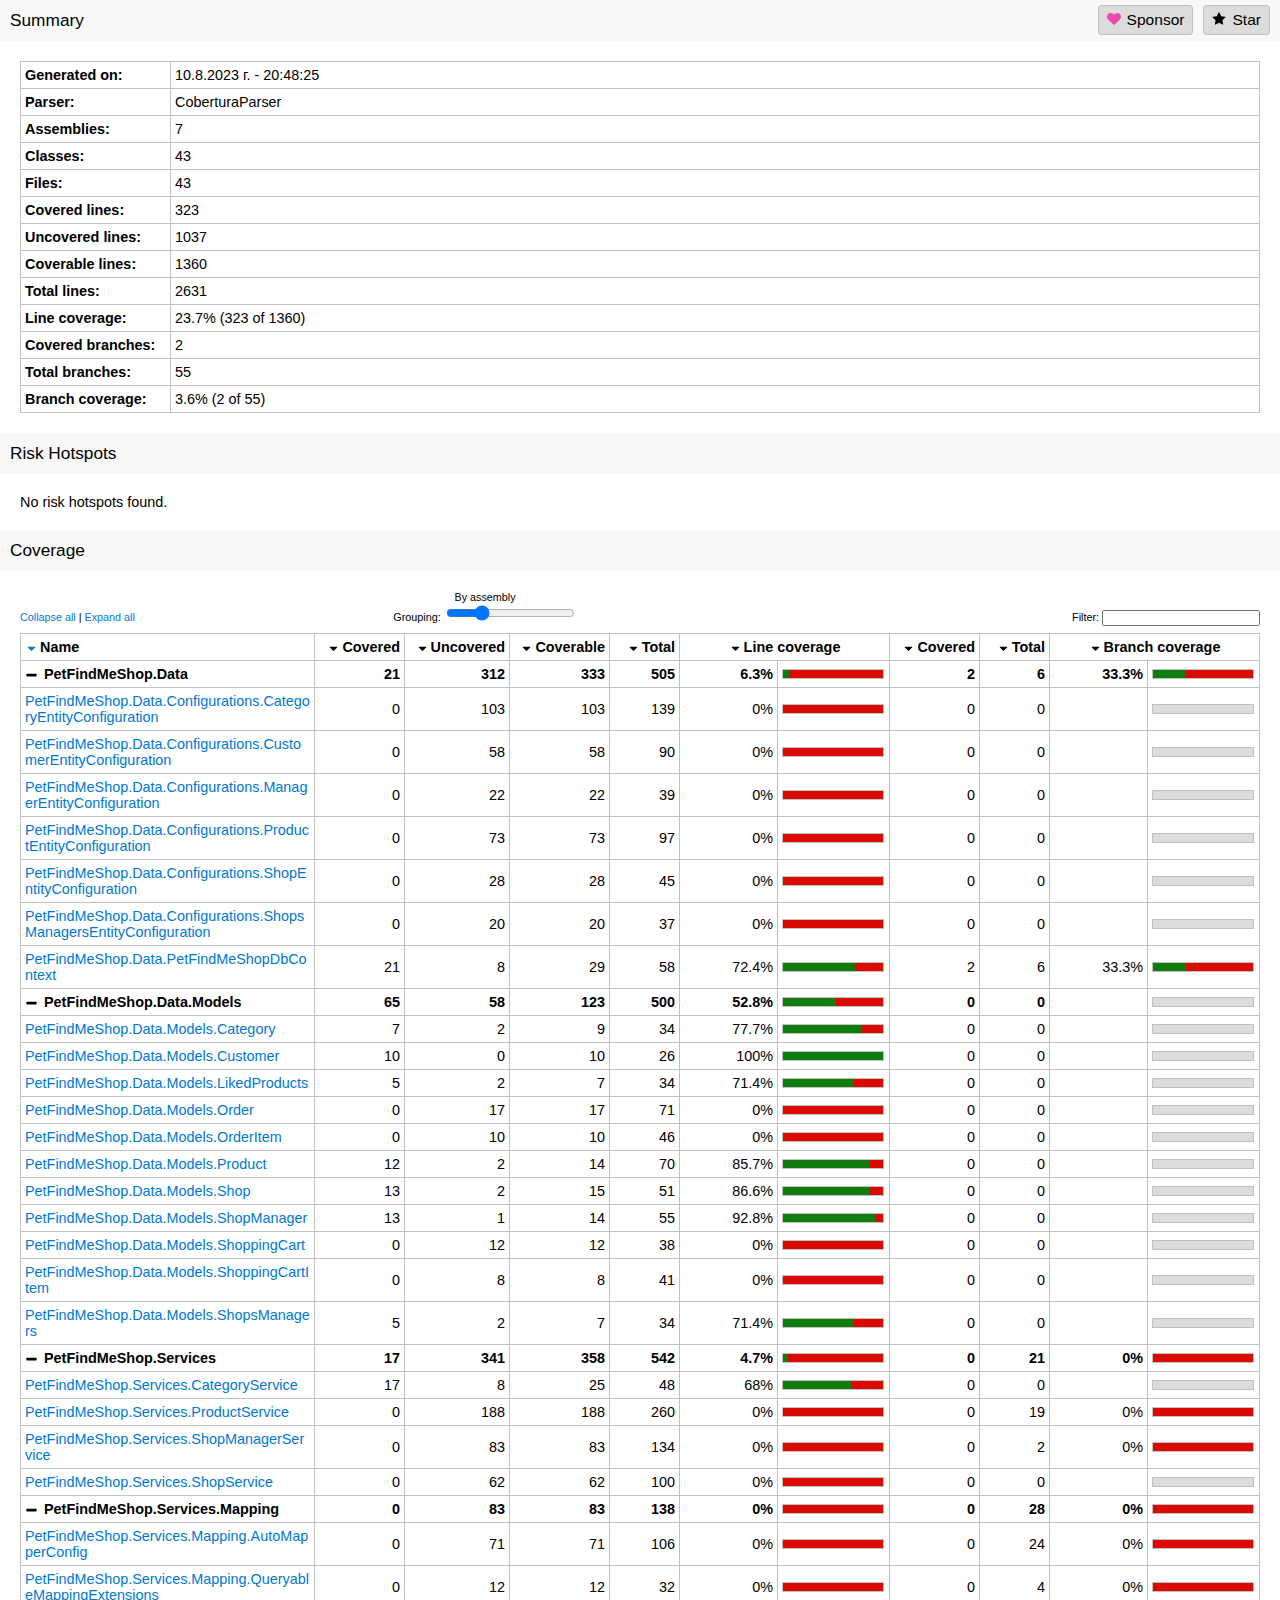
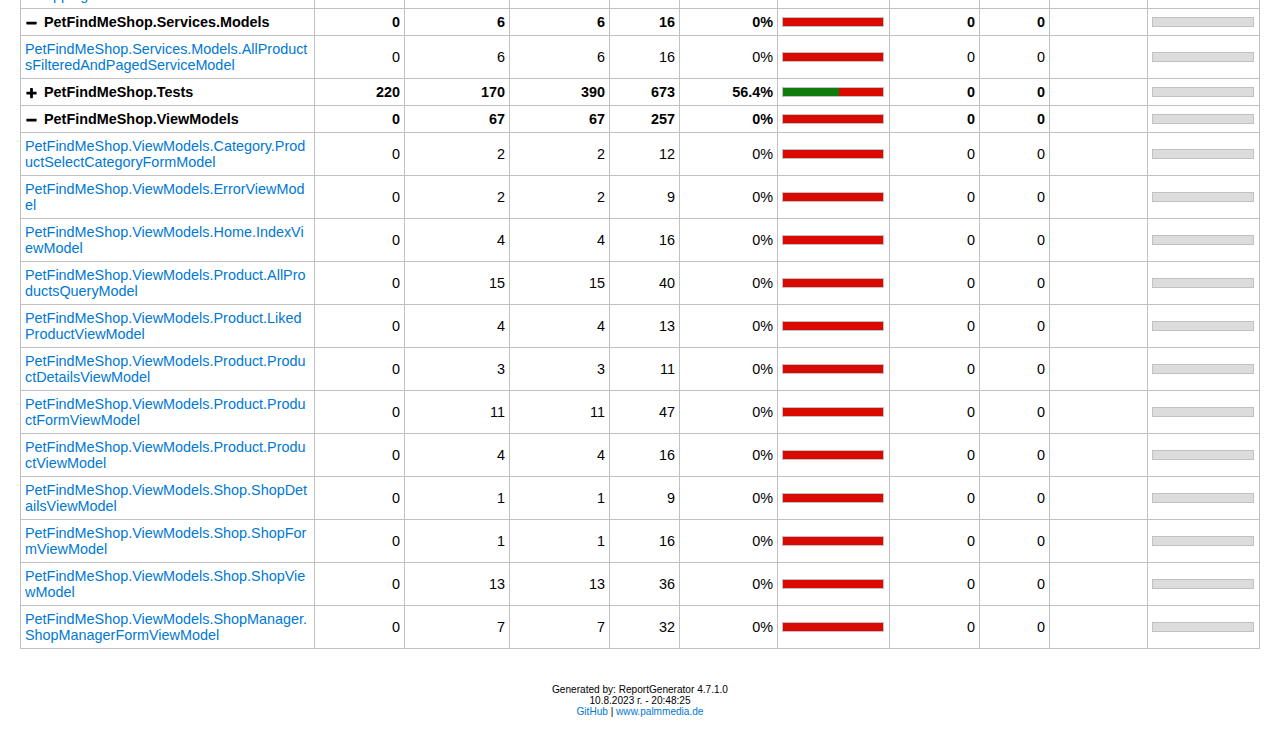
==== PetFindMeShop.Tests/bin/Debug/net6.0/fine-code-coverage/coverage-tool-output/index.htm @ cc92d244 "Add test for ShopService" ====
<!DOCTYPE html>
<html>
<head>
<meta charset="utf-8" />
<meta http-equiv="X-UA-Compatible" content="IE=EDGE,chrome=1" />
<link href="[data-uri]" rel="icon" type="image/x-icon" />
<title>Summary - Coverage Report</title>
<style type="text/css">html { font-family: 'Segoe UI', '-apple-system', BlinkMacSystemFont, Roboto, 'Helvetica Neue', Helvetica, Ubuntu, Arial, sans-serif, 'Apple Color Emoji', 'Segoe UI Emoji', 'Segoe UI Symbol'; margin: 0; padding: 0; font-size: 0.9em; background-color: #fff; height: 100%; }
body { margin: 0; padding: 0; height: 100%; color: #000; }
h1 { font-size: 1.2em; font-weight: normal; color: #000; background-color: rgba(248,248,248,1); padding: 10px; margin: 20px -20px 20px -20px;  }
h1:first-of-type { margin-top: 0; }
h2 { font-size: 1.0em; font-weight: bold; margin: 10px 0 15px 0; padding: 0; }
h3 { font-size: 1.0em; font-weight: bold; margin: 0 0 10px 0; padding: 0; display: inline-block; }
a { color: #0078D4; text-decoration: none; }
a:hover { color: #000; text-decoration: underline; }
h1 a.back { background-color: #e8e8e8; display: inline-block; margin: -12px 5px -10px -10px; padding: 10px; border-right: 1px solid #fff; }
h1 a.back:hover { background-color: #ccc; text-decoration: none; }
h1 a.button { color: #000; background-color: #dcdcdc; margin: -5px 0 0 10px; padding: 5px 8px 5px 8px; border: 1px solid #c1c1c1; font-size: 0.9em; border-radius: 3px; float:right; }
h1 a.button:hover { background-color: #f4f4f4; }
h1 a.button i { position: relative; top: 1px; }

.container { margin: auto; background-color: #fff; display: flex; min-height: 100%; }
.containerleft { padding: 0 20px 20px 20px; }
.containerright { width: 340px; min-width: 340px; background-color: #fff; height: 100%; }
.containerrightfixed { position: fixed; padding: 0 20px 20px 20px; border-left: solid 1px #EAEAEA; width: 300px; overflow-y: auto; height: 100%; top: 0; bottom: 0; }
.containerrightfixed h1 { background-color: rgba(248,248,248,1); }
.containerrightfixed label, .containerright a { white-space: nowrap; overflow: hidden; display: inline-block; width: 100%; max-width: 300px; text-overflow: ellipsis; }
.containerright a { margin-bottom: 3px; }

@media screen and (max-width:1200px){ 
    .container { box-shadow: none; width: 100%; }
    .containerright { display: none; }
}

.footer { font-size: 0.7em; text-align: center; margin-top: 35px; }

th { text-align: left; }
.table-fixed { table-layout: fixed; }
.overview { border: solid 1px #c1c1c1; border-collapse: collapse; width: 100%; word-wrap: break-word; }
.overview th { border: solid 1px #c1c1c1; border-collapse: collapse; padding: 5px 4px 5px 4px; background-color: #fff}
ansi
.overview thead th { background-color: #fff; }
.overview th a { color: #000; }
.overview tr.namespace a { margin-left: 15px; display: block; }
.overview td { border: solid 1px #c1c1c1; border-collapse: collapse; padding: 5px 4px 5px 4px; }
.overview tr:hover { background: #f4f4f4 }
div.currenthistory { margin: -6px -5px 0 -5px; padding: 2px 4px 6px 4px; height: 16px; }
.coverage {
    border: solid 1px #c1c1c1;
    border-collapse: collapse;
    font-size: 5px;
    height: 10px;
}
.coverage td { padding: 0; border: none; }

.customizebox { font-size: 0.75em; margin-bottom: 7px; }
.customizebox>div { width: 25%; display: inline-block; }
.customizebox div.right input { font-size: 0.8em; width: 150px; }
#namespaceslider { width: 200px; display: inline-block; margin-left: 8px; }

.percentagebar {
    padding-left: 3px;
}
a.percentagebar {
    padding-left: 6px;
}
.percentagebarundefined {
    border-left: 2px solid #fff;
}
.percentagebar0 {
    border-left: 2px solid #DA0A00;
}
.percentagebar10 {
    border-left: 2px solid;
    border-image: linear-gradient(to bottom, #DA0A00 90%, #107C10 90%, #107C10 100%) 1;
}
.percentagebar20 {
    border-left: 2px solid;
    border-image: linear-gradient(to bottom, #DA0A00 80%, #107C10 80%, #107C10 100%) 1;
}
.percentagebar30 {
    border-left: 2px solid;
    border-image: linear-gradient(to bottom, #DA0A00 70%, #107C10 70%, #107C10 100%) 1;
}
.percentagebar40 {
    border-left: 2px solid;
    border-image: linear-gradient(to bottom, #DA0A00 60%, #107C10 60%, #107C10 100%) 1;
}
.percentagebar50 {
    border-left: 2px solid;
    border-image: linear-gradient(to bottom, #DA0A00 50%, #107C10 50%, #107C10 100%) 1;
}
.percentagebar60 {
    border-left: 2px solid;
    border-image: linear-gradient(to bottom, #DA0A00 40%, #107C10 40%, #107C10 100%) 1;
}
.percentagebar70 {
    border-left: 2px solid;
    border-image: linear-gradient(to bottom, #DA0A00 30%, #107C10 30%, #107C10 100%) 1;
}
.percentagebar80 {
    border-left: 2px solid;
    border-image: linear-gradient(to bottom, #DA0A00 20%, #107C10 20%, #107C10 100%) 1;
}
.percentagebar90 {
    border-left: 2px solid;
    border-image: linear-gradient(to bottom, #DA0A00 10%, #107C10 10%, #107C10 100%) 1;
}
.percentagebar100 {
    border-left: 2px solid #107C10;
}

.hidden, .ng-hide { display: none; }
.right { text-align: right; }
.center { text-align: center; }
.rightmargin  { padding-right: 8px; }
.leftmargin { padding-left: 5px; }
.green { background-color: #107C10; }
.lightgreen { background-color: #dcf4dc; }
.red { background-color: #DA0A00; }
.lightred { background-color: #f7dede; }
.orange { background-color: #FFA500; }
.lightorange { background-color: #FFEFD5; }
.gray { background-color: #dcdcdc; }
.lightgray { color: #888888; }
.lightgraybg { background-color: #dadada; }

.toggleZoom { text-align:right; }

.ct-chart { position: relative; }
.ct-chart .ct-line { stroke-width: 2px !important; }
.ct-chart .ct-point { stroke-width: 6px !important; transition: stroke-width .2s; }
.ct-chart .ct-point:hover { stroke-width: 10px !important; }
.ct-chart .ct-series.ct-series-a .ct-line, .ct-chart .ct-series.ct-series-a .ct-point { stroke: #0078D4 !important;}
.ct-chart .ct-series.ct-series-b .ct-line, .ct-chart .ct-series.ct-series-b .ct-point { stroke: #1c2298 !important;}

.tinylinecoveragechart, .tinybranchcoveragechart { background-color: #fff; margin-left: -3px; float: left; border: solid 1px #c1c1c1; width: 30px; height: 18px; }
.historiccoverageoffset { margin-top: 7px; }

.tinylinecoveragechart .ct-line, .tinybranchcoveragechart .ct-line { stroke-width: 1px !important; }
.tinybranchcoveragechart .ct-series.ct-series-a .ct-line { stroke: #1c2298 !important; }

.linecoverage { background-color: #0078D4; width: 10px; height: 8px; border: 1px solid #000; display: inline-block; }
.branchcoverage { background-color: #1c2298; width: 10px; height: 8px; border: 1px solid #000; display: inline-block; }

.tooltip { position: absolute; display: none; padding: 5px; background: #F4C63D; color: #453D3F; pointer-events: none; z-index: 1; min-width: 250px; }

.column1324 { max-width: 1324px; }
.column674 { max-width: 674px; }
.column60 { width: 60px; }
.column70 { width: 70px; }
.column90 { width: 90px; }
.column98 { width: 98px; }
.column100 { width: 100px; }
.column105 { width: 105px; }
.column112 { width: 112px; }
.column135 { width: 135px; }
.column150 { width: 150px; }

.covered0 { width: 0px; }
.covered1 { width: 1px; }
.covered2 { width: 2px; }
.covered3 { width: 3px; }
.covered4 { width: 4px; }
.covered5 { width: 5px; }
.covered6 { width: 6px; }
.covered7 { width: 7px; }
.covered8 { width: 8px; }
.covered9 { width: 9px; }
.covered10 { width: 10px; }
.covered11 { width: 11px; }
.covered12 { width: 12px; }
.covered13 { width: 13px; }
.covered14 { width: 14px; }
.covered15 { width: 15px; }
.covered16 { width: 16px; }
.covered17 { width: 17px; }
.covered18 { width: 18px; }
.covered19 { width: 19px; }
.covered20 { width: 20px; }
.covered21 { width: 21px; }
.covered22 { width: 22px; }
.covered23 { width: 23px; }
.covered24 { width: 24px; }
.covered25 { width: 25px; }
.covered26 { width: 26px; }
.covered27 { width: 27px; }
.covered28 { width: 28px; }
.covered29 { width: 29px; }
.covered30 { width: 30px; }
.covered31 { width: 31px; }
.covered32 { width: 32px; }
.covered33 { width: 33px; }
.covered34 { width: 34px; }
.covered35 { width: 35px; }
.covered36 { width: 36px; }
.covered37 { width: 37px; }
.covered38 { width: 38px; }
.covered39 { width: 39px; }
.covered40 { width: 40px; }
.covered41 { width: 41px; }
.covered42 { width: 42px; }
.covered43 { width: 43px; }
.covered44 { width: 44px; }
.covered45 { width: 45px; }
.covered46 { width: 46px; }
.covered47 { width: 47px; }
.covered48 { width: 48px; }
.covered49 { width: 49px; }
.covered50 { width: 50px; }
.covered51 { width: 51px; }
.covered52 { width: 52px; }
.covered53 { width: 53px; }
.covered54 { width: 54px; }
.covered55 { width: 55px; }
.covered56 { width: 56px; }
.covered57 { width: 57px; }
.covered58 { width: 58px; }
.covered59 { width: 59px; }
.covered60 { width: 60px; }
.covered61 { width: 61px; }
.covered62 { width: 62px; }
.covered63 { width: 63px; }
.covered64 { width: 64px; }
.covered65 { width: 65px; }
.covered66 { width: 66px; }
.covered67 { width: 67px; }
.covered68 { width: 68px; }
.covered69 { width: 69px; }
.covered70 { width: 70px; }
.covered71 { width: 71px; }
.covered72 { width: 72px; }
.covered73 { width: 73px; }
.covered74 { width: 74px; }
.covered75 { width: 75px; }
.covered76 { width: 76px; }
.covered77 { width: 77px; }
.covered78 { width: 78px; }
.covered79 { width: 79px; }
.covered80 { width: 80px; }
.covered81 { width: 81px; }
.covered82 { width: 82px; }
.covered83 { width: 83px; }
.covered84 { width: 84px; }
.covered85 { width: 85px; }
.covered86 { width: 86px; }
.covered87 { width: 87px; }
.covered88 { width: 88px; }
.covered89 { width: 89px; }
.covered90 { width: 90px; }
.covered91 { width: 91px; }
.covered92 { width: 92px; }
.covered93 { width: 93px; }
.covered94 { width: 94px; }
.covered95 { width: 95px; }
.covered96 { width: 96px; }
.covered97 { width: 97px; }
.covered98 { width: 98px; }
.covered99 { width: 99px; }
.covered100 { width: 100px; }

@media print {
    html, body { background-color: #fff; }
    .container { max-width: 100%; width: 100%; padding: 0; }
    .overview colgroup col:first-child { width: 300px; }
}

.icon-up-dir_active {
    background-image: url([data-uri]);
    background-repeat: no-repeat;
    background-size: contain;
    padding-left: 15px;
    height: 0.9em;
    display: inline-block;
    position: relative;
    top: 3px;
}
.icon-down-dir_active {
    background-image: url([data-uri]);
    background-repeat: no-repeat;
    background-size: contain;
    padding-left: 15px;
    height: 0.9em;
    display: inline-block;
    position: relative;
    top: 3px;
}
.icon-down-dir {
    background-image: url([data-uri]);
    background-repeat: no-repeat;
    background-size: contain;
    padding-left: 15px;
    height: 0.9em;
    display: inline-block;
    position: relative;
    top: 3px;
}
.icon-info-circled {
    background-image: url([data-uri]);
    background-repeat: no-repeat;
    background-size: contain;
    padding-left: 15px;
    height: 0.9em;
    display: inline-block;
}
.icon-plus {
    background-image: url([data-uri]);
    background-repeat: no-repeat;
    background-size: contain;
    padding-left: 15px;
    height: 0.9em;
    display: inline-block;
    position: relative;
    top: 3px;
}
.icon-minus {
    background-image: url([data-uri]);
    background-repeat: no-repeat;
    background-size: contain;
    padding-left: 15px;
    height: 0.9em;
    display: inline-block;
    position: relative;
    top: 3px;
}
.icon-wrench {
    background-image: url([data-uri]);
    background-repeat: no-repeat;
    background-size: contain;
    padding-left: 20px;
    height: 0.9em;
    display: inline-block;
}
.icon-fork {
    background-image: url([data-uri]);
    background-repeat: no-repeat;
    background-size: contain;
    padding-left: 20px;
    height: 0.9em;
    display: inline-block;
}
.icon-cube {
    background-image: url([data-uri]);
    background-repeat: no-repeat;
    background-size: contain;
    padding-left: 20px;
    height: 0.9em;
    display: inline-block;
}
.icon-search-plus {
    background-image: url([data-uri]);
    background-repeat: no-repeat;
    background-size: contain;
    padding-left: 20px;
    height: 0.9em;
    display: inline-block;
}
.icon-search-minus {
    background-image: url([data-uri]);
    background-repeat: no-repeat;
    background-size: contain;
    padding-left: 20px;
    height: 0.9em;
    display: inline-block;
}
.icon-star {
    background-image: url([data-uri]);
    background-repeat: no-repeat;
    background-size: contain;
    padding-left: 20px;
    height: 0.9em;
    display: inline-block;
}
.icon-sponsor {
    background-image: url([data-uri]);
    background-repeat: no-repeat;
    background-size: contain;
    padding-left: 20px;
    height: 0.9em;
    display: inline-block;
}


.ct-double-octave:after,.ct-major-eleventh:after,.ct-major-second:after,.ct-major-seventh:after,.ct-major-sixth:after,.ct-major-tenth:after,.ct-major-third:after,.ct-major-twelfth:after,.ct-minor-second:after,.ct-minor-seventh:after,.ct-minor-sixth:after,.ct-minor-third:after,.ct-octave:after,.ct-perfect-fifth:after,.ct-perfect-fourth:after,.ct-square:after{content:"";clear:both}.ct-label{fill:rgba(0,0,0,.4);color:rgba(0,0,0,.4);font-size:.75rem;line-height:1}.ct-grid-background,.ct-line{fill:none}.ct-chart-bar .ct-label,.ct-chart-line .ct-label{display:block;display:-webkit-box;display:-moz-box;display:-ms-flexbox;display:-webkit-flex;display:flex}.ct-chart-donut .ct-label,.ct-chart-pie .ct-label{dominant-baseline:central}.ct-label.ct-horizontal.ct-start{-webkit-box-align:flex-end;-webkit-align-items:flex-end;-ms-flex-align:flex-end;align-items:flex-end;-webkit-box-pack:flex-start;-webkit-justify-content:flex-start;-ms-flex-pack:flex-start;justify-content:flex-start;text-align:left;text-anchor:start}.ct-label.ct-horizontal.ct-end{-webkit-box-align:flex-start;-webkit-align-items:flex-start;-ms-flex-align:flex-start;align-items:flex-start;-webkit-box-pack:flex-start;-webkit-justify-content:flex-start;-ms-flex-pack:flex-start;justify-content:flex-start;text-align:left;text-anchor:start}.ct-label.ct-vertical.ct-start{-webkit-box-align:flex-end;-webkit-align-items:flex-end;-ms-flex-align:flex-end;align-items:flex-end;-webkit-box-pack:flex-end;-webkit-justify-content:flex-end;-ms-flex-pack:flex-end;justify-content:flex-end;text-align:right;text-anchor:end}.ct-label.ct-vertical.ct-end{-webkit-box-align:flex-end;-webkit-align-items:flex-end;-ms-flex-align:flex-end;align-items:flex-end;-webkit-box-pack:flex-start;-webkit-justify-content:flex-start;-ms-flex-pack:flex-start;justify-content:flex-start;text-align:left;text-anchor:start}.ct-chart-bar .ct-label.ct-horizontal.ct-start{-webkit-box-align:flex-end;-webkit-align-items:flex-end;-ms-flex-align:flex-end;align-items:flex-end;-webkit-box-pack:center;-webkit-justify-content:center;-ms-flex-pack:center;justify-content:center;text-align:center;text-anchor:start}.ct-chart-bar .ct-label.ct-horizontal.ct-end{-webkit-box-align:flex-start;-webkit-align-items:flex-start;-ms-flex-align:flex-start;align-items:flex-start;-webkit-box-pack:center;-webkit-justify-content:center;-ms-flex-pack:center;justify-content:center;text-align:center;text-anchor:start}.ct-chart-bar.ct-horizontal-bars .ct-label.ct-horizontal.ct-start{-webkit-box-align:flex-end;-webkit-align-items:flex-end;-ms-flex-align:flex-end;align-items:flex-end;-webkit-box-pack:flex-start;-webkit-justify-content:flex-start;-ms-flex-pack:flex-start;justify-content:flex-start;text-align:left;text-anchor:start}.ct-chart-bar.ct-horizontal-bars .ct-label.ct-horizontal.ct-end{-webkit-box-align:flex-start;-webkit-align-items:flex-start;-ms-flex-align:flex-start;align-items:flex-start;-webkit-box-pack:flex-start;-webkit-justify-content:flex-start;-ms-flex-pack:flex-start;justify-content:flex-start;text-align:left;text-anchor:start}.ct-chart-bar.ct-horizontal-bars .ct-label.ct-vertical.ct-start{-webkit-box-align:center;-webkit-align-items:center;-ms-flex-align:center;align-items:center;-webkit-box-pack:flex-end;-webkit-justify-content:flex-end;-ms-flex-pack:flex-end;justify-content:flex-end;text-align:right;text-anchor:end}.ct-chart-bar.ct-horizontal-bars .ct-label.ct-vertical.ct-end{-webkit-box-align:center;-webkit-align-items:center;-ms-flex-align:center;align-items:center;-webkit-box-pack:flex-start;-webkit-justify-content:flex-start;-ms-flex-pack:flex-start;justify-content:flex-start;text-align:left;text-anchor:end}.ct-grid{stroke:rgba(0,0,0,.2);stroke-width:1px;stroke-dasharray:2px}.ct-point{stroke-width:10px;stroke-linecap:round}.ct-line{stroke-width:4px}.ct-area{stroke:none;fill-opacity:.1}.ct-bar{fill:none;stroke-width:10px}.ct-slice-donut{fill:none;stroke-width:60px}.ct-series-a .ct-bar,.ct-series-a .ct-line,.ct-series-a .ct-point,.ct-series-a .ct-slice-donut{stroke:#d70206}.ct-series-a .ct-area,.ct-series-a .ct-slice-donut-solid,.ct-series-a .ct-slice-pie{fill:#d70206}.ct-series-b .ct-bar,.ct-series-b .ct-line,.ct-series-b .ct-point,.ct-series-b .ct-slice-donut{stroke:#f05b4f}.ct-series-b .ct-area,.ct-series-b .ct-slice-donut-solid,.ct-series-b .ct-slice-pie{fill:#f05b4f}.ct-series-c .ct-bar,.ct-series-c .ct-line,.ct-series-c .ct-point,.ct-series-c .ct-slice-donut{stroke:#f4c63d}.ct-series-c .ct-area,.ct-series-c .ct-slice-donut-solid,.ct-series-c .ct-slice-pie{fill:#f4c63d}.ct-series-d .ct-bar,.ct-series-d .ct-line,.ct-series-d .ct-point,.ct-series-d .ct-slice-donut{stroke:#d17905}.ct-series-d .ct-area,.ct-series-d .ct-slice-donut-solid,.ct-series-d .ct-slice-pie{fill:#d17905}.ct-series-e .ct-bar,.ct-series-e .ct-line,.ct-series-e .ct-point,.ct-series-e .ct-slice-donut{stroke:#453d3f}.ct-series-e .ct-area,.ct-series-e .ct-slice-donut-solid,.ct-series-e .ct-slice-pie{fill:#453d3f}.ct-series-f .ct-bar,.ct-series-f .ct-line,.ct-series-f .ct-point,.ct-series-f .ct-slice-donut{stroke:#59922b}.ct-series-f .ct-area,.ct-series-f .ct-slice-donut-solid,.ct-series-f .ct-slice-pie{fill:#59922b}.ct-series-g .ct-bar,.ct-series-g .ct-line,.ct-series-g .ct-point,.ct-series-g .ct-slice-donut{stroke:#0544d3}.ct-series-g .ct-area,.ct-series-g .ct-slice-donut-solid,.ct-series-g .ct-slice-pie{fill:#0544d3}.ct-series-h .ct-bar,.ct-series-h .ct-line,.ct-series-h .ct-point,.ct-series-h .ct-slice-donut{stroke:#6b0392}.ct-series-h .ct-area,.ct-series-h .ct-slice-donut-solid,.ct-series-h .ct-slice-pie{fill:#6b0392}.ct-series-i .ct-bar,.ct-series-i .ct-line,.ct-series-i .ct-point,.ct-series-i .ct-slice-donut{stroke:#f05b4f}.ct-series-i .ct-area,.ct-series-i .ct-slice-donut-solid,.ct-series-i .ct-slice-pie{fill:#f05b4f}.ct-series-j .ct-bar,.ct-series-j .ct-line,.ct-series-j .ct-point,.ct-series-j .ct-slice-donut{stroke:#dda458}.ct-series-j .ct-area,.ct-series-j .ct-slice-donut-solid,.ct-series-j .ct-slice-pie{fill:#dda458}.ct-series-k .ct-bar,.ct-series-k .ct-line,.ct-series-k .ct-point,.ct-series-k .ct-slice-donut{stroke:#eacf7d}.ct-series-k .ct-area,.ct-series-k .ct-slice-donut-solid,.ct-series-k .ct-slice-pie{fill:#eacf7d}.ct-series-l .ct-bar,.ct-series-l .ct-line,.ct-series-l .ct-point,.ct-series-l .ct-slice-donut{stroke:#86797d}.ct-series-l .ct-area,.ct-series-l .ct-slice-donut-solid,.ct-series-l .ct-slice-pie{fill:#86797d}.ct-series-m .ct-bar,.ct-series-m .ct-line,.ct-series-m .ct-point,.ct-series-m .ct-slice-donut{stroke:#b2c326}.ct-series-m .ct-area,.ct-series-m .ct-slice-donut-solid,.ct-series-m .ct-slice-pie{fill:#b2c326}.ct-series-n .ct-bar,.ct-series-n .ct-line,.ct-series-n .ct-point,.ct-series-n .ct-slice-donut{stroke:#6188e2}.ct-series-n .ct-area,.ct-series-n .ct-slice-donut-solid,.ct-series-n .ct-slice-pie{fill:#6188e2}.ct-series-o .ct-bar,.ct-series-o .ct-line,.ct-series-o .ct-point,.ct-series-o .ct-slice-donut{stroke:#a748ca}.ct-series-o .ct-area,.ct-series-o .ct-slice-donut-solid,.ct-series-o .ct-slice-pie{fill:#a748ca}.ct-square{display:block;position:relative;width:100%}.ct-square:before{display:block;float:left;content:"";width:0;height:0;padding-bottom:100%}.ct-square:after{display:table}.ct-square>svg{display:block;position:absolute;top:0;left:0}.ct-minor-second{display:block;position:relative;width:100%}.ct-minor-second:before{display:block;float:left;content:"";width:0;height:0;padding-bottom:93.75%}.ct-minor-second:after{display:table}.ct-minor-second>svg{display:block;position:absolute;top:0;left:0}.ct-major-second{display:block;position:relative;width:100%}.ct-major-second:before{display:block;float:left;content:"";width:0;height:0;padding-bottom:88.8888888889%}.ct-major-second:after{display:table}.ct-major-second>svg{display:block;position:absolute;top:0;left:0}.ct-minor-third{display:block;position:relative;width:100%}.ct-minor-third:before{display:block;float:left;content:"";width:0;height:0;padding-bottom:83.3333333333%}.ct-minor-third:after{display:table}.ct-minor-third>svg{display:block;position:absolute;top:0;left:0}.ct-major-third{display:block;position:relative;width:100%}.ct-major-third:before{display:block;float:left;content:"";width:0;height:0;padding-bottom:80%}.ct-major-third:after{display:table}.ct-major-third>svg{display:block;position:absolute;top:0;left:0}.ct-perfect-fourth{display:block;position:relative;width:100%}.ct-perfect-fourth:before{display:block;float:left;content:"";width:0;height:0;padding-bottom:75%}.ct-perfect-fourth:after{display:table}.ct-perfect-fourth>svg{display:block;position:absolute;top:0;left:0}.ct-perfect-fifth{display:block;position:relative;width:100%}.ct-perfect-fifth:before{display:block;float:left;content:"";width:0;height:0;padding-bottom:66.6666666667%}.ct-perfect-fifth:after{display:table}.ct-perfect-fifth>svg{display:block;position:absolute;top:0;left:0}.ct-minor-sixth{display:block;position:relative;width:100%}.ct-minor-sixth:before{display:block;float:left;content:"";width:0;height:0;padding-bottom:62.5%}.ct-minor-sixth:after{display:table}.ct-minor-sixth>svg{display:block;position:absolute;top:0;left:0}.ct-golden-section{display:block;position:relative;width:100%}.ct-golden-section:before{display:block;float:left;content:"";width:0;height:0;padding-bottom:61.804697157%}.ct-golden-section:after{content:"";display:table;clear:both}.ct-golden-section>svg{display:block;position:absolute;top:0;left:0}.ct-major-sixth{display:block;position:relative;width:100%}.ct-major-sixth:before{display:block;float:left;content:"";width:0;height:0;padding-bottom:60%}.ct-major-sixth:after{display:table}.ct-major-sixth>svg{display:block;position:absolute;top:0;left:0}.ct-minor-seventh{display:block;position:relative;width:100%}.ct-minor-seventh:before{display:block;float:left;content:"";width:0;height:0;padding-bottom:56.25%}.ct-minor-seventh:after{display:table}.ct-minor-seventh>svg{display:block;position:absolute;top:0;left:0}.ct-major-seventh{display:block;position:relative;width:100%}.ct-major-seventh:before{display:block;float:left;content:"";width:0;height:0;padding-bottom:53.3333333333%}.ct-major-seventh:after{display:table}.ct-major-seventh>svg{display:block;position:absolute;top:0;left:0}.ct-octave{display:block;position:relative;width:100%}.ct-octave:before{display:block;float:left;content:"";width:0;height:0;padding-bottom:50%}.ct-octave:after{display:table}.ct-octave>svg{display:block;position:absolute;top:0;left:0}.ct-major-tenth{display:block;position:relative;width:100%}.ct-major-tenth:before{display:block;float:left;content:"";width:0;height:0;padding-bottom:40%}.ct-major-tenth:after{display:table}.ct-major-tenth>svg{display:block;position:absolute;top:0;left:0}.ct-major-eleventh{display:block;position:relative;width:100%}.ct-major-eleventh:before{display:block;float:left;content:"";width:0;height:0;padding-bottom:37.5%}.ct-major-eleventh:after{display:table}.ct-major-eleventh>svg{display:block;position:absolute;top:0;left:0}.ct-major-twelfth{display:block;position:relative;width:100%}.ct-major-twelfth:before{display:block;float:left;content:"";width:0;height:0;padding-bottom:33.3333333333%}.ct-major-twelfth:after{display:table}.ct-major-twelfth>svg{display:block;position:absolute;top:0;left:0}.ct-double-octave{display:block;position:relative;width:100%}.ct-double-octave:before{display:block;float:left;content:"";width:0;height:0;padding-bottom:25%}.ct-double-octave:after{display:table}.ct-double-octave>svg{display:block;position:absolute;top:0;left:0}</style>
</head><body><div class="container"><div class="containerleft">
<h1>Summary<a class="button" href="https://github.com/danielpalme/ReportGenerator" title="Star on GitHub"><i class="icon-star"></i>Star</a><a class="button" href="https://github.com/sponsors/danielpalme" title="Become a sponsor"><i class="icon-sponsor"></i>Sponsor</a></h1>
<table class="overview table-fixed">
<colgroup>
<col class="column150" />
<col />
</colgroup>
<tbody>
<tr><th>Generated on:</th><td>10.8.2023 г. - 20:48:25</td></tr>
<tr><th>Parser:</th><td>CoberturaParser</td></tr>
<tr><th>Assemblies:</th><td>7</td></tr>
<tr><th>Classes:</th><td>43</td></tr>
<tr><th>Files:</th><td>43</td></tr>
<tr><th>Covered lines:</th><td>323</td></tr>
<tr><th>Uncovered lines:</th><td>1037</td></tr>
<tr><th>Coverable lines:</th><td>1360</td></tr>
<tr><th>Total lines:</th><td>2631</td></tr>
<tr><th>Line coverage:</th><td>23.7% (323 of 1360)</td></tr>
<tr><th>Covered branches:</th><td>2</td></tr>
<tr><th>Total branches:</th><td>55</td></tr>
<tr><th>Branch coverage:</th><td>3.6% (2 of 55)</td></tr>
</tbody>
</table>
<h1>Risk Hotspots</h1>
<risk-hotspots>
</risk-hotspots>
<p>No risk hotspots found.</p>
<h1>Coverage</h1>
<coverage-info>
<table class="overview table-fixed stripped">
<colgroup>
<col />
<col class="column90" />
<col class="column105" />
<col class="column100" />
<col class="column70" />
<col class="column60" />
<col class="column112" />
<col class="column90" />
<col class="column70" />
<col class="column60" />
<col class="column112" />
</colgroup>
<thead><tr><th>Name</th><th class="right">Covered</th><th class="right">Uncovered</th><th class="right">Coverable</th><th class="right">Total</th><th class="center" colspan="2">Line coverage</th><th class="right">Covered</th><th class="right">Total</th><th class="center" colspan="2">Branch coverage</th></tr></thead>
<tbody>
<tr><th>PetFindMeShop.Data</th><th class="right">21</th><th class="right">312</th><th class="right">333</th><th class="right">505</th><th title="LineCoverage: 21/333" class="right">6.3%</th><th><table class="coverage"><tr><td class="green covered6">&nbsp;</td><td class="red covered94">&nbsp;</td></tr></table></th><th class="right">2</th><th class="right">6</th><th class="right" title="2/6">33.3%</th><th><table class="coverage"><tr><td class="green covered33">&nbsp;</td><td class="red covered67">&nbsp;</td></tr></table></th></tr>
<tr><td><a href="PetFindMeShop.Data_CategoryEntityConfiguration.html">PetFindMeShop.Data.Configurations.CategoryEntityConfiguration</a></td><td class="right">0</td><td class="right">103</td><td class="right">103</td><td class="right">139</td><td title="LineCoverage: 0/103" class="right">0%</td><td><table class="coverage"><tr><td class="red covered100">&nbsp;</td></tr></table></td><td class="right">0</td><td class="right">0</td><td class="right" title="-"></td><td><table class="coverage"><tr><td class="gray covered100">&nbsp;</td></tr></table></td></tr>
<tr><td><a href="PetFindMeShop.Data_CustomerEntityConfiguration.html">PetFindMeShop.Data.Configurations.CustomerEntityConfiguration</a></td><td class="right">0</td><td class="right">58</td><td class="right">58</td><td class="right">90</td><td title="LineCoverage: 0/58" class="right">0%</td><td><table class="coverage"><tr><td class="red covered100">&nbsp;</td></tr></table></td><td class="right">0</td><td class="right">0</td><td class="right" title="-"></td><td><table class="coverage"><tr><td class="gray covered100">&nbsp;</td></tr></table></td></tr>
<tr><td><a href="PetFindMeShop.Data_ManagerEntityConfiguration.html">PetFindMeShop.Data.Configurations.ManagerEntityConfiguration</a></td><td class="right">0</td><td class="right">22</td><td class="right">22</td><td class="right">39</td><td title="LineCoverage: 0/22" class="right">0%</td><td><table class="coverage"><tr><td class="red covered100">&nbsp;</td></tr></table></td><td class="right">0</td><td class="right">0</td><td class="right" title="-"></td><td><table class="coverage"><tr><td class="gray covered100">&nbsp;</td></tr></table></td></tr>
<tr><td><a href="PetFindMeShop.Data_ProductEntityConfiguration.html">PetFindMeShop.Data.Configurations.ProductEntityConfiguration</a></td><td class="right">0</td><td class="right">73</td><td class="right">73</td><td class="right">97</td><td title="LineCoverage: 0/73" class="right">0%</td><td><table class="coverage"><tr><td class="red covered100">&nbsp;</td></tr></table></td><td class="right">0</td><td class="right">0</td><td class="right" title="-"></td><td><table class="coverage"><tr><td class="gray covered100">&nbsp;</td></tr></table></td></tr>
<tr><td><a href="PetFindMeShop.Data_ShopEntityConfiguration.html">PetFindMeShop.Data.Configurations.ShopEntityConfiguration</a></td><td class="right">0</td><td class="right">28</td><td class="right">28</td><td class="right">45</td><td title="LineCoverage: 0/28" class="right">0%</td><td><table class="coverage"><tr><td class="red covered100">&nbsp;</td></tr></table></td><td class="right">0</td><td class="right">0</td><td class="right" title="-"></td><td><table class="coverage"><tr><td class="gray covered100">&nbsp;</td></tr></table></td></tr>
<tr><td><a href="PetFindMeShop.Data_ShopsManagersEntityConfiguration.html">PetFindMeShop.Data.Configurations.ShopsManagersEntityConfiguration</a></td><td class="right">0</td><td class="right">20</td><td class="right">20</td><td class="right">37</td><td title="LineCoverage: 0/20" class="right">0%</td><td><table class="coverage"><tr><td class="red covered100">&nbsp;</td></tr></table></td><td class="right">0</td><td class="right">0</td><td class="right" title="-"></td><td><table class="coverage"><tr><td class="gray covered100">&nbsp;</td></tr></table></td></tr>
<tr><td><a href="PetFindMeShop.Data_PetFindMeShopDbContext.html">PetFindMeShop.Data.PetFindMeShopDbContext</a></td><td class="right">21</td><td class="right">8</td><td class="right">29</td><td class="right">58</td><td title="LineCoverage: 21/29" class="right">72.4%</td><td><table class="coverage"><tr><td class="green covered72">&nbsp;</td><td class="red covered28">&nbsp;</td></tr></table></td><td class="right">2</td><td class="right">6</td><td class="right" title="2/6">33.3%</td><td><table class="coverage"><tr><td class="green covered33">&nbsp;</td><td class="red covered67">&nbsp;</td></tr></table></td></tr>
<tr><th>PetFindMeShop.Data.Models</th><th class="right">65</th><th class="right">58</th><th class="right">123</th><th class="right">500</th><th title="LineCoverage: 65/123" class="right">52.8%</th><th><table class="coverage"><tr><td class="green covered53">&nbsp;</td><td class="red covered47">&nbsp;</td></tr></table></th><th class="right">0</th><th class="right">0</th><th class="right" title="-"></th><th><table class="coverage"><tr><td class="gray covered100">&nbsp;</td></tr></table></th></tr>
<tr><td><a href="PetFindMeShop.Data.Models_Category.html">PetFindMeShop.Data.Models.Category</a></td><td class="right">7</td><td class="right">2</td><td class="right">9</td><td class="right">34</td><td title="LineCoverage: 7/9" class="right">77.7%</td><td><table class="coverage"><tr><td class="green covered78">&nbsp;</td><td class="red covered22">&nbsp;</td></tr></table></td><td class="right">0</td><td class="right">0</td><td class="right" title="-"></td><td><table class="coverage"><tr><td class="gray covered100">&nbsp;</td></tr></table></td></tr>
<tr><td><a href="PetFindMeShop.Data.Models_Customer.html">PetFindMeShop.Data.Models.Customer</a></td><td class="right">10</td><td class="right">0</td><td class="right">10</td><td class="right">26</td><td title="LineCoverage: 10/10" class="right">100%</td><td><table class="coverage"><tr><td class="green covered100">&nbsp;</td></tr></table></td><td class="right">0</td><td class="right">0</td><td class="right" title="-"></td><td><table class="coverage"><tr><td class="gray covered100">&nbsp;</td></tr></table></td></tr>
<tr><td><a href="PetFindMeShop.Data.Models_LikedProducts.html">PetFindMeShop.Data.Models.LikedProducts</a></td><td class="right">5</td><td class="right">2</td><td class="right">7</td><td class="right">34</td><td title="LineCoverage: 5/7" class="right">71.4%</td><td><table class="coverage"><tr><td class="green covered71">&nbsp;</td><td class="red covered29">&nbsp;</td></tr></table></td><td class="right">0</td><td class="right">0</td><td class="right" title="-"></td><td><table class="coverage"><tr><td class="gray covered100">&nbsp;</td></tr></table></td></tr>
<tr><td><a href="PetFindMeShop.Data.Models_Order.html">PetFindMeShop.Data.Models.Order</a></td><td class="right">0</td><td class="right">17</td><td class="right">17</td><td class="right">71</td><td title="LineCoverage: 0/17" class="right">0%</td><td><table class="coverage"><tr><td class="red covered100">&nbsp;</td></tr></table></td><td class="right">0</td><td class="right">0</td><td class="right" title="-"></td><td><table class="coverage"><tr><td class="gray covered100">&nbsp;</td></tr></table></td></tr>
<tr><td><a href="PetFindMeShop.Data.Models_OrderItem.html">PetFindMeShop.Data.Models.OrderItem</a></td><td class="right">0</td><td class="right">10</td><td class="right">10</td><td class="right">46</td><td title="LineCoverage: 0/10" class="right">0%</td><td><table class="coverage"><tr><td class="red covered100">&nbsp;</td></tr></table></td><td class="right">0</td><td class="right">0</td><td class="right" title="-"></td><td><table class="coverage"><tr><td class="gray covered100">&nbsp;</td></tr></table></td></tr>
<tr><td><a href="PetFindMeShop.Data.Models_Product.html">PetFindMeShop.Data.Models.Product</a></td><td class="right">12</td><td class="right">2</td><td class="right">14</td><td class="right">70</td><td title="LineCoverage: 12/14" class="right">85.7%</td><td><table class="coverage"><tr><td class="green covered86">&nbsp;</td><td class="red covered14">&nbsp;</td></tr></table></td><td class="right">0</td><td class="right">0</td><td class="right" title="-"></td><td><table class="coverage"><tr><td class="gray covered100">&nbsp;</td></tr></table></td></tr>
<tr><td><a href="PetFindMeShop.Data.Models_Shop.html">PetFindMeShop.Data.Models.Shop</a></td><td class="right">13</td><td class="right">2</td><td class="right">15</td><td class="right">51</td><td title="LineCoverage: 13/15" class="right">86.6%</td><td><table class="coverage"><tr><td class="green covered87">&nbsp;</td><td class="red covered13">&nbsp;</td></tr></table></td><td class="right">0</td><td class="right">0</td><td class="right" title="-"></td><td><table class="coverage"><tr><td class="gray covered100">&nbsp;</td></tr></table></td></tr>
<tr><td><a href="PetFindMeShop.Data.Models_ShopManager.html">PetFindMeShop.Data.Models.ShopManager</a></td><td class="right">13</td><td class="right">1</td><td class="right">14</td><td class="right">55</td><td title="LineCoverage: 13/14" class="right">92.8%</td><td><table class="coverage"><tr><td class="green covered93">&nbsp;</td><td class="red covered7">&nbsp;</td></tr></table></td><td class="right">0</td><td class="right">0</td><td class="right" title="-"></td><td><table class="coverage"><tr><td class="gray covered100">&nbsp;</td></tr></table></td></tr>
<tr><td><a href="PetFindMeShop.Data.Models_ShoppingCart.html">PetFindMeShop.Data.Models.ShoppingCart</a></td><td class="right">0</td><td class="right">12</td><td class="right">12</td><td class="right">38</td><td title="LineCoverage: 0/12" class="right">0%</td><td><table class="coverage"><tr><td class="red covered100">&nbsp;</td></tr></table></td><td class="right">0</td><td class="right">0</td><td class="right" title="-"></td><td><table class="coverage"><tr><td class="gray covered100">&nbsp;</td></tr></table></td></tr>
<tr><td><a href="PetFindMeShop.Data.Models_ShoppingCartItem.html">PetFindMeShop.Data.Models.ShoppingCartItem</a></td><td class="right">0</td><td class="right">8</td><td class="right">8</td><td class="right">41</td><td title="LineCoverage: 0/8" class="right">0%</td><td><table class="coverage"><tr><td class="red covered100">&nbsp;</td></tr></table></td><td class="right">0</td><td class="right">0</td><td class="right" title="-"></td><td><table class="coverage"><tr><td class="gray covered100">&nbsp;</td></tr></table></td></tr>
<tr><td><a href="PetFindMeShop.Data.Models_ShopsManagers.html">PetFindMeShop.Data.Models.ShopsManagers</a></td><td class="right">5</td><td class="right">2</td><td class="right">7</td><td class="right">34</td><td title="LineCoverage: 5/7" class="right">71.4%</td><td><table class="coverage"><tr><td class="green covered71">&nbsp;</td><td class="red covered29">&nbsp;</td></tr></table></td><td class="right">0</td><td class="right">0</td><td class="right" title="-"></td><td><table class="coverage"><tr><td class="gray covered100">&nbsp;</td></tr></table></td></tr>
<tr><th>PetFindMeShop.Services</th><th class="right">17</th><th class="right">341</th><th class="right">358</th><th class="right">542</th><th title="LineCoverage: 17/358" class="right">4.7%</th><th><table class="coverage"><tr><td class="green covered5">&nbsp;</td><td class="red covered95">&nbsp;</td></tr></table></th><th class="right">0</th><th class="right">21</th><th class="right" title="0/21">0%</th><th><table class="coverage"><tr><td class="red covered100">&nbsp;</td></tr></table></th></tr>
<tr><td><a href="PetFindMeShop.Services_CategoryService.html">PetFindMeShop.Services.CategoryService</a></td><td class="right">17</td><td class="right">8</td><td class="right">25</td><td class="right">48</td><td title="LineCoverage: 17/25" class="right">68%</td><td><table class="coverage"><tr><td class="green covered68">&nbsp;</td><td class="red covered32">&nbsp;</td></tr></table></td><td class="right">0</td><td class="right">0</td><td class="right" title="-"></td><td><table class="coverage"><tr><td class="gray covered100">&nbsp;</td></tr></table></td></tr>
<tr><td><a href="PetFindMeShop.Services_ProductService.html">PetFindMeShop.Services.ProductService</a></td><td class="right">0</td><td class="right">188</td><td class="right">188</td><td class="right">260</td><td title="LineCoverage: 0/188" class="right">0%</td><td><table class="coverage"><tr><td class="red covered100">&nbsp;</td></tr></table></td><td class="right">0</td><td class="right">19</td><td class="right" title="0/19">0%</td><td><table class="coverage"><tr><td class="red covered100">&nbsp;</td></tr></table></td></tr>
<tr><td><a href="PetFindMeShop.Services_ShopManagerService.html">PetFindMeShop.Services.ShopManagerService</a></td><td class="right">0</td><td class="right">83</td><td class="right">83</td><td class="right">134</td><td title="LineCoverage: 0/83" class="right">0%</td><td><table class="coverage"><tr><td class="red covered100">&nbsp;</td></tr></table></td><td class="right">0</td><td class="right">2</td><td class="right" title="0/2">0%</td><td><table class="coverage"><tr><td class="red covered100">&nbsp;</td></tr></table></td></tr>
<tr><td><a href="PetFindMeShop.Services_ShopService.html">PetFindMeShop.Services.ShopService</a></td><td class="right">0</td><td class="right">62</td><td class="right">62</td><td class="right">100</td><td title="LineCoverage: 0/62" class="right">0%</td><td><table class="coverage"><tr><td class="red covered100">&nbsp;</td></tr></table></td><td class="right">0</td><td class="right">0</td><td class="right" title="-"></td><td><table class="coverage"><tr><td class="gray covered100">&nbsp;</td></tr></table></td></tr>
<tr><th>PetFindMeShop.Services.Mapping</th><th class="right">0</th><th class="right">83</th><th class="right">83</th><th class="right">138</th><th title="LineCoverage: 0/83" class="right">0%</th><th><table class="coverage"><tr><td class="red covered100">&nbsp;</td></tr></table></th><th class="right">0</th><th class="right">28</th><th class="right" title="0/28">0%</th><th><table class="coverage"><tr><td class="red covered100">&nbsp;</td></tr></table></th></tr>
<tr><td><a href="PetFindMeShop.Services.Mapping_AutoMapperConfig.html">PetFindMeShop.Services.Mapping.AutoMapperConfig</a></td><td class="right">0</td><td class="right">71</td><td class="right">71</td><td class="right">106</td><td title="LineCoverage: 0/71" class="right">0%</td><td><table class="coverage"><tr><td class="red covered100">&nbsp;</td></tr></table></td><td class="right">0</td><td class="right">24</td><td class="right" title="0/24">0%</td><td><table class="coverage"><tr><td class="red covered100">&nbsp;</td></tr></table></td></tr>
<tr><td><a href="PetFindMeShop.Services.Mapping_QueryableMappingExtensions.html">PetFindMeShop.Services.Mapping.QueryableMappingExtensions</a></td><td class="right">0</td><td class="right">12</td><td class="right">12</td><td class="right">32</td><td title="LineCoverage: 0/12" class="right">0%</td><td><table class="coverage"><tr><td class="red covered100">&nbsp;</td></tr></table></td><td class="right">0</td><td class="right">4</td><td class="right" title="0/4">0%</td><td><table class="coverage"><tr><td class="red covered100">&nbsp;</td></tr></table></td></tr>
<tr><th>PetFindMeShop.Services.Models</th><th class="right">0</th><th class="right">6</th><th class="right">6</th><th class="right">16</th><th title="LineCoverage: 0/6" class="right">0%</th><th><table class="coverage"><tr><td class="red covered100">&nbsp;</td></tr></table></th><th class="right">0</th><th class="right">0</th><th class="right" title="-"></th><th><table class="coverage"><tr><td class="gray covered100">&nbsp;</td></tr></table></th></tr>
<tr><td><a href="PetFindMeShop.Services.Models_AllProductsFilteredAndPagedServiceModel.html">PetFindMeShop.Services.Models.AllProductsFilteredAndPagedServiceModel</a></td><td class="right">0</td><td class="right">6</td><td class="right">6</td><td class="right">16</td><td title="LineCoverage: 0/6" class="right">0%</td><td><table class="coverage"><tr><td class="red covered100">&nbsp;</td></tr></table></td><td class="right">0</td><td class="right">0</td><td class="right" title="-"></td><td><table class="coverage"><tr><td class="gray covered100">&nbsp;</td></tr></table></td></tr>
<tr><th>PetFindMeShop.Tests</th><th class="right">220</th><th class="right">170</th><th class="right">390</th><th class="right">673</th><th title="LineCoverage: 220/390" class="right">56.4%</th><th><table class="coverage"><tr><td class="green covered56">&nbsp;</td><td class="red covered44">&nbsp;</td></tr></table></th><th class="right">0</th><th class="right">0</th><th class="right" title="-"></th><th><table class="coverage"><tr><td class="gray covered100">&nbsp;</td></tr></table></th></tr>
<tr><td><a href="PetFindMeShop.Tests_AutoGeneratedProgram.html">AutoGeneratedProgram</a></td><td class="right">0</td><td class="right">1</td><td class="right">1</td><td class="right">4</td><td title="LineCoverage: 0/1" class="right">0%</td><td><table class="coverage"><tr><td class="red covered100">&nbsp;</td></tr></table></td><td class="right">0</td><td class="right">0</td><td class="right" title="-"></td><td><table class="coverage"><tr><td class="gray covered100">&nbsp;</td></tr></table></td></tr>
<tr><td><a href="PetFindMeShop.Tests_CategoryServiceTests.html">PetFindMeShop.Tests.CategoryServiceTests</a></td><td class="right">26</td><td class="right">0</td><td class="right">26</td><td class="right">61</td><td title="LineCoverage: 26/26" class="right">100%</td><td><table class="coverage"><tr><td class="green covered100">&nbsp;</td></tr></table></td><td class="right">0</td><td class="right">0</td><td class="right" title="-"></td><td><table class="coverage"><tr><td class="gray covered100">&nbsp;</td></tr></table></td></tr>
<tr><td><a href="PetFindMeShop.Tests_DatabaseSeeder.html">PetFindMeShop.Tests.DatabaseSeeder</a></td><td class="right">173</td><td class="right">0</td><td class="right">173</td><td class="right">237</td><td title="LineCoverage: 173/173" class="right">100%</td><td><table class="coverage"><tr><td class="green covered100">&nbsp;</td></tr></table></td><td class="right">0</td><td class="right">0</td><td class="right" title="-"></td><td><table class="coverage"><tr><td class="gray covered100">&nbsp;</td></tr></table></td></tr>
<tr><td><a href="PetFindMeShop.Tests_ProductServiceTests.html">PetFindMeShop.Tests.ProductServiceTests</a></td><td class="right">7</td><td class="right">83</td><td class="right">90</td><td class="right">159</td><td title="LineCoverage: 7/90" class="right">7.7%</td><td><table class="coverage"><tr><td class="green covered8">&nbsp;</td><td class="red covered92">&nbsp;</td></tr></table></td><td class="right">0</td><td class="right">0</td><td class="right" title="-"></td><td><table class="coverage"><tr><td class="gray covered100">&nbsp;</td></tr></table></td></tr>
<tr><td><a href="PetFindMeShop.Tests_ShopManagerServiceTests.html">PetFindMeShop.Tests.ShopManagerServiceTests</a></td><td class="right">7</td><td class="right">53</td><td class="right">60</td><td class="right">125</td><td title="LineCoverage: 7/60" class="right">11.6%</td><td><table class="coverage"><tr><td class="green covered12">&nbsp;</td><td class="red covered88">&nbsp;</td></tr></table></td><td class="right">0</td><td class="right">0</td><td class="right" title="-"></td><td><table class="coverage"><tr><td class="gray covered100">&nbsp;</td></tr></table></td></tr>
<tr><td><a href="PetFindMeShop.Tests_ShopServiceTests.html">PetFindMeShop.Tests.ShopServiceTests</a></td><td class="right">7</td><td class="right">33</td><td class="right">40</td><td class="right">87</td><td title="LineCoverage: 7/40" class="right">17.5%</td><td><table class="coverage"><tr><td class="green covered18">&nbsp;</td><td class="red covered82">&nbsp;</td></tr></table></td><td class="right">0</td><td class="right">0</td><td class="right" title="-"></td><td><table class="coverage"><tr><td class="gray covered100">&nbsp;</td></tr></table></td></tr>
<tr><th>PetFindMeShop.ViewModels</th><th class="right">0</th><th class="right">67</th><th class="right">67</th><th class="right">257</th><th title="LineCoverage: 0/67" class="right">0%</th><th><table class="coverage"><tr><td class="red covered100">&nbsp;</td></tr></table></th><th class="right">0</th><th class="right">0</th><th class="right" title="-"></th><th><table class="coverage"><tr><td class="gray covered100">&nbsp;</td></tr></table></th></tr>
<tr><td><a href="PetFindMeShop.ViewModels_ProductSelectCategoryFormModel.html">PetFindMeShop.ViewModels.Category.ProductSelectCategoryFormModel</a></td><td class="right">0</td><td class="right">2</td><td class="right">2</td><td class="right">12</td><td title="LineCoverage: 0/2" class="right">0%</td><td><table class="coverage"><tr><td class="red covered100">&nbsp;</td></tr></table></td><td class="right">0</td><td class="right">0</td><td class="right" title="-"></td><td><table class="coverage"><tr><td class="gray covered100">&nbsp;</td></tr></table></td></tr>
<tr><td><a href="PetFindMeShop.ViewModels_ErrorViewModel.html">PetFindMeShop.ViewModels.ErrorViewModel</a></td><td class="right">0</td><td class="right">2</td><td class="right">2</td><td class="right">9</td><td title="LineCoverage: 0/2" class="right">0%</td><td><table class="coverage"><tr><td class="red covered100">&nbsp;</td></tr></table></td><td class="right">0</td><td class="right">0</td><td class="right" title="-"></td><td><table class="coverage"><tr><td class="gray covered100">&nbsp;</td></tr></table></td></tr>
<tr><td><a href="PetFindMeShop.ViewModels_IndexViewModel.html">PetFindMeShop.ViewModels.Home.IndexViewModel</a></td><td class="right">0</td><td class="right">4</td><td class="right">4</td><td class="right">16</td><td title="LineCoverage: 0/4" class="right">0%</td><td><table class="coverage"><tr><td class="red covered100">&nbsp;</td></tr></table></td><td class="right">0</td><td class="right">0</td><td class="right" title="-"></td><td><table class="coverage"><tr><td class="gray covered100">&nbsp;</td></tr></table></td></tr>
<tr><td><a href="PetFindMeShop.ViewModels_AllProductsQueryModel.html">PetFindMeShop.ViewModels.Product.AllProductsQueryModel</a></td><td class="right">0</td><td class="right">15</td><td class="right">15</td><td class="right">40</td><td title="LineCoverage: 0/15" class="right">0%</td><td><table class="coverage"><tr><td class="red covered100">&nbsp;</td></tr></table></td><td class="right">0</td><td class="right">0</td><td class="right" title="-"></td><td><table class="coverage"><tr><td class="gray covered100">&nbsp;</td></tr></table></td></tr>
<tr><td><a href="PetFindMeShop.ViewModels_LikedProductViewModel.html">PetFindMeShop.ViewModels.Product.LikedProductViewModel</a></td><td class="right">0</td><td class="right">4</td><td class="right">4</td><td class="right">13</td><td title="LineCoverage: 0/4" class="right">0%</td><td><table class="coverage"><tr><td class="red covered100">&nbsp;</td></tr></table></td><td class="right">0</td><td class="right">0</td><td class="right" title="-"></td><td><table class="coverage"><tr><td class="gray covered100">&nbsp;</td></tr></table></td></tr>
<tr><td><a href="PetFindMeShop.ViewModels_ProductDetailsViewModel.html">PetFindMeShop.ViewModels.Product.ProductDetailsViewModel</a></td><td class="right">0</td><td class="right">3</td><td class="right">3</td><td class="right">11</td><td title="LineCoverage: 0/3" class="right">0%</td><td><table class="coverage"><tr><td class="red covered100">&nbsp;</td></tr></table></td><td class="right">0</td><td class="right">0</td><td class="right" title="-"></td><td><table class="coverage"><tr><td class="gray covered100">&nbsp;</td></tr></table></td></tr>
<tr><td><a href="PetFindMeShop.ViewModels_ProductFormViewModel.html">PetFindMeShop.ViewModels.Product.ProductFormViewModel</a></td><td class="right">0</td><td class="right">11</td><td class="right">11</td><td class="right">47</td><td title="LineCoverage: 0/11" class="right">0%</td><td><table class="coverage"><tr><td class="red covered100">&nbsp;</td></tr></table></td><td class="right">0</td><td class="right">0</td><td class="right" title="-"></td><td><table class="coverage"><tr><td class="gray covered100">&nbsp;</td></tr></table></td></tr>
<tr><td><a href="PetFindMeShop.ViewModels_ProductViewModel.html">PetFindMeShop.ViewModels.Product.ProductViewModel</a></td><td class="right">0</td><td class="right">4</td><td class="right">4</td><td class="right">16</td><td title="LineCoverage: 0/4" class="right">0%</td><td><table class="coverage"><tr><td class="red covered100">&nbsp;</td></tr></table></td><td class="right">0</td><td class="right">0</td><td class="right" title="-"></td><td><table class="coverage"><tr><td class="gray covered100">&nbsp;</td></tr></table></td></tr>
<tr><td><a href="PetFindMeShop.ViewModels_ShopDetailsViewModel.html">PetFindMeShop.ViewModels.Shop.ShopDetailsViewModel</a></td><td class="right">0</td><td class="right">1</td><td class="right">1</td><td class="right">9</td><td title="LineCoverage: 0/1" class="right">0%</td><td><table class="coverage"><tr><td class="red covered100">&nbsp;</td></tr></table></td><td class="right">0</td><td class="right">0</td><td class="right" title="-"></td><td><table class="coverage"><tr><td class="gray covered100">&nbsp;</td></tr></table></td></tr>
<tr><td><a href="PetFindMeShop.ViewModels_ShopFormViewModel.html">PetFindMeShop.ViewModels.Shop.ShopFormViewModel</a></td><td class="right">0</td><td class="right">1</td><td class="right">1</td><td class="right">16</td><td title="LineCoverage: 0/1" class="right">0%</td><td><table class="coverage"><tr><td class="red covered100">&nbsp;</td></tr></table></td><td class="right">0</td><td class="right">0</td><td class="right" title="-"></td><td><table class="coverage"><tr><td class="gray covered100">&nbsp;</td></tr></table></td></tr>
<tr><td><a href="PetFindMeShop.ViewModels_ShopViewModel.html">PetFindMeShop.ViewModels.Shop.ShopViewModel</a></td><td class="right">0</td><td class="right">13</td><td class="right">13</td><td class="right">36</td><td title="LineCoverage: 0/13" class="right">0%</td><td><table class="coverage"><tr><td class="red covered100">&nbsp;</td></tr></table></td><td class="right">0</td><td class="right">0</td><td class="right" title="-"></td><td><table class="coverage"><tr><td class="gray covered100">&nbsp;</td></tr></table></td></tr>
<tr><td><a href="PetFindMeShop.ViewModels_ShopManagerFormViewModel.html">PetFindMeShop.ViewModels.ShopManager.ShopManagerFormViewModel</a></td><td class="right">0</td><td class="right">7</td><td class="right">7</td><td class="right">32</td><td title="LineCoverage: 0/7" class="right">0%</td><td><table class="coverage"><tr><td class="red covered100">&nbsp;</td></tr></table></td><td class="right">0</td><td class="right">0</td><td class="right" title="-"></td><td><table class="coverage"><tr><td class="gray covered100">&nbsp;</td></tr></table></td></tr>
</tbody>
</table>
</coverage-info>
<div class="footer">Generated by: ReportGenerator 4.7.1.0<br />10.8.2023 г. - 20:48:25<br /><a href="https://github.com/danielpalme/ReportGenerator">GitHub</a> | <a href="http://www.palmmedia.de">www.palmmedia.de</a></div></div></div>
<script type="text/javascript">/* <![CDATA[ */ /* Chartist.js 0.11.0
 * Copyright © 2017 Gion Kunz
 * Free to use under either the WTFPL license or the MIT license.
 * https://raw.githubusercontent.com/gionkunz/chartist-js/master/LICENSE-WTFPL
 * https://raw.githubusercontent.com/gionkunz/chartist-js/master/LICENSE-MIT
 */

!function (a, b) { "function" == typeof define && define.amd ? define("Chartist", [], function () { return a.Chartist = b() }) : "object" == typeof module && module.exports ? module.exports = b() : a.Chartist = b() }(this, function () {
    var a = { version: "0.11.0" }; return function (a, b, c) { "use strict"; c.namespaces = { svg: "http://www.w3.org/2000/svg", xmlns: "http://www.w3.org/2000/xmlns/", xhtml: "http://www.w3.org/1999/xhtml", xlink: "http://www.w3.org/1999/xlink", ct: "http://gionkunz.github.com/chartist-js/ct" }, c.noop = function (a) { return a }, c.alphaNumerate = function (a) { return String.fromCharCode(97 + a % 26) }, c.extend = function (a) { var b, d, e; for (a = a || {}, b = 1; b < arguments.length; b++) { d = arguments[b]; for (var f in d) e = d[f], "object" != typeof e || null === e || e instanceof Array ? a[f] = e : a[f] = c.extend(a[f], e) } return a }, c.replaceAll = function (a, b, c) { return a.replace(new RegExp(b, "g"), c) }, c.ensureUnit = function (a, b) { return "number" == typeof a && (a += b), a }, c.quantity = function (a) { if ("string" == typeof a) { var b = /^(\d+)\s*(.*)$/g.exec(a); return { value: +b[1], unit: b[2] || void 0 } } return { value: a } }, c.querySelector = function (a) { return a instanceof Node ? a : b.querySelector(a) }, c.times = function (a) { return Array.apply(null, new Array(a)) }, c.sum = function (a, b) { return a + (b ? b : 0) }, c.mapMultiply = function (a) { return function (b) { return b * a } }, c.mapAdd = function (a) { return function (b) { return b + a } }, c.serialMap = function (a, b) { var d = [], e = Math.max.apply(null, a.map(function (a) { return a.length })); return c.times(e).forEach(function (c, e) { var f = a.map(function (a) { return a[e] }); d[e] = b.apply(null, f) }), d }, c.roundWithPrecision = function (a, b) { var d = Math.pow(10, b || c.precision); return Math.round(a * d) / d }, c.precision = 8, c.escapingMap = { "&": "&amp;", "<": "&lt;", ">": "&gt;", '"': "&quot;", "'": "&#039;" }, c.serialize = function (a) { return null === a || void 0 === a ? a : ("number" == typeof a ? a = "" + a : "object" == typeof a && (a = JSON.stringify({ data: a })), Object.keys(c.escapingMap).reduce(function (a, b) { return c.replaceAll(a, b, c.escapingMap[b]) }, a)) }, c.deserialize = function (a) { if ("string" != typeof a) return a; a = Object.keys(c.escapingMap).reduce(function (a, b) { return c.replaceAll(a, c.escapingMap[b], b) }, a); try { a = JSON.parse(a), a = void 0 !== a.data ? a.data : a } catch (b) { } return a }, c.createSvg = function (a, b, d, e) { var f; return b = b || "100%", d = d || "100%", Array.prototype.slice.call(a.querySelectorAll("svg")).filter(function (a) { return a.getAttributeNS(c.namespaces.xmlns, "ct") }).forEach(function (b) { a.removeChild(b) }), f = new c.Svg("svg").attr({ width: b, height: d }).addClass(e), f._node.style.width = b, f._node.style.height = d, a.appendChild(f._node), f }, c.normalizeData = function (a, b, d) { var e, f = { raw: a, normalized: {} }; return f.normalized.series = c.getDataArray({ series: a.series || [] }, b, d), e = f.normalized.series.every(function (a) { return a instanceof Array }) ? Math.max.apply(null, f.normalized.series.map(function (a) { return a.length })) : f.normalized.series.length, f.normalized.labels = (a.labels || []).slice(), Array.prototype.push.apply(f.normalized.labels, c.times(Math.max(0, e - f.normalized.labels.length)).map(function () { return "" })), b && c.reverseData(f.normalized), f }, c.safeHasProperty = function (a, b) { return null !== a && "object" == typeof a && a.hasOwnProperty(b) }, c.isDataHoleValue = function (a) { return null === a || void 0 === a || "number" == typeof a && isNaN(a) }, c.reverseData = function (a) { a.labels.reverse(), a.series.reverse(); for (var b = 0; b < a.series.length; b++)"object" == typeof a.series[b] && void 0 !== a.series[b].data ? a.series[b].data.reverse() : a.series[b] instanceof Array && a.series[b].reverse() }, c.getDataArray = function (a, b, d) { function e(a) { if (c.safeHasProperty(a, "value")) return e(a.value); if (c.safeHasProperty(a, "data")) return e(a.data); if (a instanceof Array) return a.map(e); if (!c.isDataHoleValue(a)) { if (d) { var b = {}; return "string" == typeof d ? b[d] = c.getNumberOrUndefined(a) : b.y = c.getNumberOrUndefined(a), b.x = a.hasOwnProperty("x") ? c.getNumberOrUndefined(a.x) : b.x, b.y = a.hasOwnProperty("y") ? c.getNumberOrUndefined(a.y) : b.y, b } return c.getNumberOrUndefined(a) } } return a.series.map(e) }, c.normalizePadding = function (a, b) { return b = b || 0, "number" == typeof a ? { top: a, right: a, bottom: a, left: a } : { top: "number" == typeof a.top ? a.top : b, right: "number" == typeof a.right ? a.right : b, bottom: "number" == typeof a.bottom ? a.bottom : b, left: "number" == typeof a.left ? a.left : b } }, c.getMetaData = function (a, b) { var c = a.data ? a.data[b] : a[b]; return c ? c.meta : void 0 }, c.orderOfMagnitude = function (a) { return Math.floor(Math.log(Math.abs(a)) / Math.LN10) }, c.projectLength = function (a, b, c) { return b / c.range * a }, c.getAvailableHeight = function (a, b) { return Math.max((c.quantity(b.height).value || a.height()) - (b.chartPadding.top + b.chartPadding.bottom) - b.axisX.offset, 0) }, c.getHighLow = function (a, b, d) { function e(a) { if (void 0 !== a) if (a instanceof Array) for (var b = 0; b < a.length; b++)e(a[b]); else { var c = d ? +a[d] : +a; g && c > f.high && (f.high = c), h && c < f.low && (f.low = c) } } b = c.extend({}, b, d ? b["axis" + d.toUpperCase()] : {}); var f = { high: void 0 === b.high ? -Number.MAX_VALUE : +b.high, low: void 0 === b.low ? Number.MAX_VALUE : +b.low }, g = void 0 === b.high, h = void 0 === b.low; return (g || h) && e(a), (b.referenceValue || 0 === b.referenceValue) && (f.high = Math.max(b.referenceValue, f.high), f.low = Math.min(b.referenceValue, f.low)), f.high <= f.low && (0 === f.low ? f.high = 1 : f.low < 0 ? f.high = 0 : f.high > 0 ? f.low = 0 : (f.high = 1, f.low = 0)), f }, c.isNumeric = function (a) { return null !== a && isFinite(a) }, c.isFalseyButZero = function (a) { return !a && 0 !== a }, c.getNumberOrUndefined = function (a) { return c.isNumeric(a) ? +a : void 0 }, c.isMultiValue = function (a) { return "object" == typeof a && ("x" in a || "y" in a) }, c.getMultiValue = function (a, b) { return c.isMultiValue(a) ? c.getNumberOrUndefined(a[b || "y"]) : c.getNumberOrUndefined(a) }, c.rho = function (a) { function b(a, c) { return a % c === 0 ? c : b(c, a % c) } function c(a) { return a * a + 1 } if (1 === a) return a; var d, e = 2, f = 2; if (a % 2 === 0) return 2; do e = c(e) % a, f = c(c(f)) % a, d = b(Math.abs(e - f), a); while (1 === d); return d }, c.getBounds = function (a, b, d, e) { function f(a, b) { return a === (a += b) && (a *= 1 + (b > 0 ? o : -o)), a } var g, h, i, j = 0, k = { high: b.high, low: b.low }; k.valueRange = k.high - k.low, k.oom = c.orderOfMagnitude(k.valueRange), k.step = Math.pow(10, k.oom), k.min = Math.floor(k.low / k.step) * k.step, k.max = Math.ceil(k.high / k.step) * k.step, k.range = k.max - k.min, k.numberOfSteps = Math.round(k.range / k.step); var l = c.projectLength(a, k.step, k), m = l < d, n = e ? c.rho(k.range) : 0; if (e && c.projectLength(a, 1, k) >= d) k.step = 1; else if (e && n < k.step && c.projectLength(a, n, k) >= d) k.step = n; else for (; ;) { if (m && c.projectLength(a, k.step, k) <= d) k.step *= 2; else { if (m || !(c.projectLength(a, k.step / 2, k) >= d)) break; if (k.step /= 2, e && k.step % 1 !== 0) { k.step *= 2; break } } if (j++ > 1e3) throw new Error("Exceeded maximum number of iterations while optimizing scale step!") } var o = 2.221e-16; for (k.step = Math.max(k.step, o), h = k.min, i = k.max; h + k.step <= k.low;)h = f(h, k.step); for (; i - k.step >= k.high;)i = f(i, -k.step); k.min = h, k.max = i, k.range = k.max - k.min; var p = []; for (g = k.min; g <= k.max; g = f(g, k.step)) { var q = c.roundWithPrecision(g); q !== p[p.length - 1] && p.push(q) } return k.values = p, k }, c.polarToCartesian = function (a, b, c, d) { var e = (d - 90) * Math.PI / 180; return { x: a + c * Math.cos(e), y: b + c * Math.sin(e) } }, c.createChartRect = function (a, b, d) { var e = !(!b.axisX && !b.axisY), f = e ? b.axisY.offset : 0, g = e ? b.axisX.offset : 0, h = a.width() || c.quantity(b.width).value || 0, i = a.height() || c.quantity(b.height).value || 0, j = c.normalizePadding(b.chartPadding, d); h = Math.max(h, f + j.left + j.right), i = Math.max(i, g + j.top + j.bottom); var k = { padding: j, width: function () { return this.x2 - this.x1 }, height: function () { return this.y1 - this.y2 } }; return e ? ("start" === b.axisX.position ? (k.y2 = j.top + g, k.y1 = Math.max(i - j.bottom, k.y2 + 1)) : (k.y2 = j.top, k.y1 = Math.max(i - j.bottom - g, k.y2 + 1)), "start" === b.axisY.position ? (k.x1 = j.left + f, k.x2 = Math.max(h - j.right, k.x1 + 1)) : (k.x1 = j.left, k.x2 = Math.max(h - j.right - f, k.x1 + 1))) : (k.x1 = j.left, k.x2 = Math.max(h - j.right, k.x1 + 1), k.y2 = j.top, k.y1 = Math.max(i - j.bottom, k.y2 + 1)), k }, c.createGrid = function (a, b, d, e, f, g, h, i) { var j = {}; j[d.units.pos + "1"] = a, j[d.units.pos + "2"] = a, j[d.counterUnits.pos + "1"] = e, j[d.counterUnits.pos + "2"] = e + f; var k = g.elem("line", j, h.join(" ")); i.emit("draw", c.extend({ type: "grid", axis: d, index: b, group: g, element: k }, j)) }, c.createGridBackground = function (a, b, c, d) { var e = a.elem("rect", { x: b.x1, y: b.y2, width: b.width(), height: b.height() }, c, !0); d.emit("draw", { type: "gridBackground", group: a, element: e }) }, c.createLabel = function (a, d, e, f, g, h, i, j, k, l, m) { var n, o = {}; if (o[g.units.pos] = a + i[g.units.pos], o[g.counterUnits.pos] = i[g.counterUnits.pos], o[g.units.len] = d, o[g.counterUnits.len] = Math.max(0, h - 10), l) { var p = b.createElement("span"); p.className = k.join(" "), p.setAttribute("xmlns", c.namespaces.xhtml), p.innerText = f[e], p.style[g.units.len] = Math.round(o[g.units.len]) + "px", p.style[g.counterUnits.len] = Math.round(o[g.counterUnits.len]) + "px", n = j.foreignObject(p, c.extend({ style: "overflow: visible;" }, o)) } else n = j.elem("text", o, k.join(" ")).text(f[e]); m.emit("draw", c.extend({ type: "label", axis: g, index: e, group: j, element: n, text: f[e] }, o)) }, c.getSeriesOption = function (a, b, c) { if (a.name && b.series && b.series[a.name]) { var d = b.series[a.name]; return d.hasOwnProperty(c) ? d[c] : b[c] } return b[c] }, c.optionsProvider = function (b, d, e) { function f(b) { var f = h; if (h = c.extend({}, j), d) for (i = 0; i < d.length; i++) { var g = a.matchMedia(d[i][0]); g.matches && (h = c.extend(h, d[i][1])) } e && b && e.emit("optionsChanged", { previousOptions: f, currentOptions: h }) } function g() { k.forEach(function (a) { a.removeListener(f) }) } var h, i, j = c.extend({}, b), k = []; if (!a.matchMedia) throw "window.matchMedia not found! Make sure you're using a polyfill."; if (d) for (i = 0; i < d.length; i++) { var l = a.matchMedia(d[i][0]); l.addListener(f), k.push(l) } return f(), { removeMediaQueryListeners: g, getCurrentOptions: function () { return c.extend({}, h) } } }, c.splitIntoSegments = function (a, b, d) { var e = { increasingX: !1, fillHoles: !1 }; d = c.extend({}, e, d); for (var f = [], g = !0, h = 0; h < a.length; h += 2)void 0 === c.getMultiValue(b[h / 2].value) ? d.fillHoles || (g = !0) : (d.increasingX && h >= 2 && a[h] <= a[h - 2] && (g = !0), g && (f.push({ pathCoordinates: [], valueData: [] }), g = !1), f[f.length - 1].pathCoordinates.push(a[h], a[h + 1]), f[f.length - 1].valueData.push(b[h / 2])); return f } }(window, document, a), function (a, b, c) { "use strict"; c.Interpolation = {}, c.Interpolation.none = function (a) { var b = { fillHoles: !1 }; return a = c.extend({}, b, a), function (b, d) { for (var e = new c.Svg.Path, f = !0, g = 0; g < b.length; g += 2) { var h = b[g], i = b[g + 1], j = d[g / 2]; void 0 !== c.getMultiValue(j.value) ? (f ? e.move(h, i, !1, j) : e.line(h, i, !1, j), f = !1) : a.fillHoles || (f = !0) } return e } }, c.Interpolation.simple = function (a) { var b = { divisor: 2, fillHoles: !1 }; a = c.extend({}, b, a); var d = 1 / Math.max(1, a.divisor); return function (b, e) { for (var f, g, h, i = new c.Svg.Path, j = 0; j < b.length; j += 2) { var k = b[j], l = b[j + 1], m = (k - f) * d, n = e[j / 2]; void 0 !== n.value ? (void 0 === h ? i.move(k, l, !1, n) : i.curve(f + m, g, k - m, l, k, l, !1, n), f = k, g = l, h = n) : a.fillHoles || (f = k = h = void 0) } return i } }, c.Interpolation.cardinal = function (a) { var b = { tension: 1, fillHoles: !1 }; a = c.extend({}, b, a); var d = Math.min(1, Math.max(0, a.tension)), e = 1 - d; return function f(b, g) { var h = c.splitIntoSegments(b, g, { fillHoles: a.fillHoles }); if (h.length) { if (h.length > 1) { var i = []; return h.forEach(function (a) { i.push(f(a.pathCoordinates, a.valueData)) }), c.Svg.Path.join(i) } if (b = h[0].pathCoordinates, g = h[0].valueData, b.length <= 4) return c.Interpolation.none()(b, g); for (var j, k = (new c.Svg.Path).move(b[0], b[1], !1, g[0]), l = 0, m = b.length; m - 2 * !j > l; l += 2) { var n = [{ x: +b[l - 2], y: +b[l - 1] }, { x: +b[l], y: +b[l + 1] }, { x: +b[l + 2], y: +b[l + 3] }, { x: +b[l + 4], y: +b[l + 5] }]; j ? l ? m - 4 === l ? n[3] = { x: +b[0], y: +b[1] } : m - 2 === l && (n[2] = { x: +b[0], y: +b[1] }, n[3] = { x: +b[2], y: +b[3] }) : n[0] = { x: +b[m - 2], y: +b[m - 1] } : m - 4 === l ? n[3] = n[2] : l || (n[0] = { x: +b[l], y: +b[l + 1] }), k.curve(d * (-n[0].x + 6 * n[1].x + n[2].x) / 6 + e * n[2].x, d * (-n[0].y + 6 * n[1].y + n[2].y) / 6 + e * n[2].y, d * (n[1].x + 6 * n[2].x - n[3].x) / 6 + e * n[2].x, d * (n[1].y + 6 * n[2].y - n[3].y) / 6 + e * n[2].y, n[2].x, n[2].y, !1, g[(l + 2) / 2]) } return k } return c.Interpolation.none()([]) } }, c.Interpolation.monotoneCubic = function (a) { var b = { fillHoles: !1 }; return a = c.extend({}, b, a), function d(b, e) { var f = c.splitIntoSegments(b, e, { fillHoles: a.fillHoles, increasingX: !0 }); if (f.length) { if (f.length > 1) { var g = []; return f.forEach(function (a) { g.push(d(a.pathCoordinates, a.valueData)) }), c.Svg.Path.join(g) } if (b = f[0].pathCoordinates, e = f[0].valueData, b.length <= 4) return c.Interpolation.none()(b, e); var h, i, j = [], k = [], l = b.length / 2, m = [], n = [], o = [], p = []; for (h = 0; h < l; h++)j[h] = b[2 * h], k[h] = b[2 * h + 1]; for (h = 0; h < l - 1; h++)o[h] = k[h + 1] - k[h], p[h] = j[h + 1] - j[h], n[h] = o[h] / p[h]; for (m[0] = n[0], m[l - 1] = n[l - 2], h = 1; h < l - 1; h++)0 === n[h] || 0 === n[h - 1] || n[h - 1] > 0 != n[h] > 0 ? m[h] = 0 : (m[h] = 3 * (p[h - 1] + p[h]) / ((2 * p[h] + p[h - 1]) / n[h - 1] + (p[h] + 2 * p[h - 1]) / n[h]), isFinite(m[h]) || (m[h] = 0)); for (i = (new c.Svg.Path).move(j[0], k[0], !1, e[0]), h = 0; h < l - 1; h++)i.curve(j[h] + p[h] / 3, k[h] + m[h] * p[h] / 3, j[h + 1] - p[h] / 3, k[h + 1] - m[h + 1] * p[h] / 3, j[h + 1], k[h + 1], !1, e[h + 1]); return i } return c.Interpolation.none()([]) } }, c.Interpolation.step = function (a) { var b = { postpone: !0, fillHoles: !1 }; return a = c.extend({}, b, a), function (b, d) { for (var e, f, g, h = new c.Svg.Path, i = 0; i < b.length; i += 2) { var j = b[i], k = b[i + 1], l = d[i / 2]; void 0 !== l.value ? (void 0 === g ? h.move(j, k, !1, l) : (a.postpone ? h.line(j, f, !1, g) : h.line(e, k, !1, l), h.line(j, k, !1, l)), e = j, f = k, g = l) : a.fillHoles || (e = f = g = void 0) } return h } } }(window, document, a), function (a, b, c) { "use strict"; c.EventEmitter = function () { function a(a, b) { d[a] = d[a] || [], d[a].push(b) } function b(a, b) { d[a] && (b ? (d[a].splice(d[a].indexOf(b), 1), 0 === d[a].length && delete d[a]) : delete d[a]) } function c(a, b) { d[a] && d[a].forEach(function (a) { a(b) }), d["*"] && d["*"].forEach(function (c) { c(a, b) }) } var d = []; return { addEventHandler: a, removeEventHandler: b, emit: c } } }(window, document, a), function (a, b, c) { "use strict"; function d(a) { var b = []; if (a.length) for (var c = 0; c < a.length; c++)b.push(a[c]); return b } function e(a, b) { var d = b || this.prototype || c.Class, e = Object.create(d); c.Class.cloneDefinitions(e, a); var f = function () { var a, b = e.constructor || function () { }; return a = this === c ? Object.create(e) : this, b.apply(a, Array.prototype.slice.call(arguments, 0)), a }; return f.prototype = e, f["super"] = d, f.extend = this.extend, f } function f() { var a = d(arguments), b = a[0]; return a.splice(1, a.length - 1).forEach(function (a) { Object.getOwnPropertyNames(a).forEach(function (c) { delete b[c], Object.defineProperty(b, c, Object.getOwnPropertyDescriptor(a, c)) }) }), b } c.Class = { extend: e, cloneDefinitions: f } }(window, document, a), function (a, b, c) { "use strict"; function d(a, b, d) { return a && (this.data = a || {}, this.data.labels = this.data.labels || [], this.data.series = this.data.series || [], this.eventEmitter.emit("data", { type: "update", data: this.data })), b && (this.options = c.extend({}, d ? this.options : this.defaultOptions, b), this.initializeTimeoutId || (this.optionsProvider.removeMediaQueryListeners(), this.optionsProvider = c.optionsProvider(this.options, this.responsiveOptions, this.eventEmitter))), this.initializeTimeoutId || this.createChart(this.optionsProvider.getCurrentOptions()), this } function e() { return this.initializeTimeoutId ? a.clearTimeout(this.initializeTimeoutId) : (a.removeEventListener("resize", this.resizeListener), this.optionsProvider.removeMediaQueryListeners()), this } function f(a, b) { return this.eventEmitter.addEventHandler(a, b), this } function g(a, b) { return this.eventEmitter.removeEventHandler(a, b), this } function h() { a.addEventListener("resize", this.resizeListener), this.optionsProvider = c.optionsProvider(this.options, this.responsiveOptions, this.eventEmitter), this.eventEmitter.addEventHandler("optionsChanged", function () { this.update() }.bind(this)), this.options.plugins && this.options.plugins.forEach(function (a) { a instanceof Array ? a[0](this, a[1]) : a(this) }.bind(this)), this.eventEmitter.emit("data", { type: "initial", data: this.data }), this.createChart(this.optionsProvider.getCurrentOptions()), this.initializeTimeoutId = void 0 } function i(a, b, d, e, f) { this.container = c.querySelector(a), this.data = b || {}, this.data.labels = this.data.labels || [], this.data.series = this.data.series || [], this.defaultOptions = d, this.options = e, this.responsiveOptions = f, this.eventEmitter = c.EventEmitter(), this.supportsForeignObject = c.Svg.isSupported("Extensibility"), this.supportsAnimations = c.Svg.isSupported("AnimationEventsAttribute"), this.resizeListener = function () { this.update() }.bind(this), this.container && (this.container.__chartist__ && this.container.__chartist__.detach(), this.container.__chartist__ = this), this.initializeTimeoutId = setTimeout(h.bind(this), 0) } c.Base = c.Class.extend({ constructor: i, optionsProvider: void 0, container: void 0, svg: void 0, eventEmitter: void 0, createChart: function () { throw new Error("Base chart type can't be instantiated!") }, update: d, detach: e, on: f, off: g, version: c.version, supportsForeignObject: !1 }) }(window, document, a), function (a, b, c) { "use strict"; function d(a, d, e, f, g) { a instanceof Element ? this._node = a : (this._node = b.createElementNS(c.namespaces.svg, a), "svg" === a && this.attr({ "xmlns:ct": c.namespaces.ct })), d && this.attr(d), e && this.addClass(e), f && (g && f._node.firstChild ? f._node.insertBefore(this._node, f._node.firstChild) : f._node.appendChild(this._node)) } function e(a, b) { return "string" == typeof a ? b ? this._node.getAttributeNS(b, a) : this._node.getAttribute(a) : (Object.keys(a).forEach(function (b) { if (void 0 !== a[b]) if (b.indexOf(":") !== -1) { var d = b.split(":"); this._node.setAttributeNS(c.namespaces[d[0]], b, a[b]) } else this._node.setAttribute(b, a[b]) }.bind(this)), this) } function f(a, b, d, e) { return new c.Svg(a, b, d, this, e) } function g() { return this._node.parentNode instanceof SVGElement ? new c.Svg(this._node.parentNode) : null } function h() { for (var a = this._node; "svg" !== a.nodeName;)a = a.parentNode; return new c.Svg(a) } function i(a) { var b = this._node.querySelector(a); return b ? new c.Svg(b) : null } function j(a) { var b = this._node.querySelectorAll(a); return b.length ? new c.Svg.List(b) : null } function k() { return this._node } function l(a, d, e, f) { if ("string" == typeof a) { var g = b.createElement("div"); g.innerHTML = a, a = g.firstChild } a.setAttribute("xmlns", c.namespaces.xmlns); var h = this.elem("foreignObject", d, e, f); return h._node.appendChild(a), h } function m(a) { return this._node.appendChild(b.createTextNode(a)), this } function n() { for (; this._node.firstChild;)this._node.removeChild(this._node.firstChild); return this } function o() { return this._node.parentNode.removeChild(this._node), this.parent() } function p(a) { return this._node.parentNode.replaceChild(a._node, this._node), a } function q(a, b) { return b && this._node.firstChild ? this._node.insertBefore(a._node, this._node.firstChild) : this._node.appendChild(a._node), this } function r() { return this._node.getAttribute("class") ? this._node.getAttribute("class").trim().split(/\s+/) : [] } function s(a) { return this._node.setAttribute("class", this.classes(this._node).concat(a.trim().split(/\s+/)).filter(function (a, b, c) { return c.indexOf(a) === b }).join(" ")), this } function t(a) { var b = a.trim().split(/\s+/); return this._node.setAttribute("class", this.classes(this._node).filter(function (a) { return b.indexOf(a) === -1 }).join(" ")), this } function u() { return this._node.setAttribute("class", ""), this } function v() { return this._node.getBoundingClientRect().height } function w() { return this._node.getBoundingClientRect().width } function x(a, b, d) { return void 0 === b && (b = !0), Object.keys(a).forEach(function (e) { function f(a, b) { var f, g, h, i = {}; a.easing && (h = a.easing instanceof Array ? a.easing : c.Svg.Easing[a.easing], delete a.easing), a.begin = c.ensureUnit(a.begin, "ms"), a.dur = c.ensureUnit(a.dur, "ms"), h && (a.calcMode = "spline", a.keySplines = h.join(" "), a.keyTimes = "0;1"), b && (a.fill = "freeze", i[e] = a.from, this.attr(i), g = c.quantity(a.begin || 0).value, a.begin = "indefinite"), f = this.elem("animate", c.extend({ attributeName: e }, a)), b && setTimeout(function () { try { f._node.beginElement() } catch (b) { i[e] = a.to, this.attr(i), f.remove() } }.bind(this), g), d && f._node.addEventListener("beginEvent", function () { d.emit("animationBegin", { element: this, animate: f._node, params: a }) }.bind(this)), f._node.addEventListener("endEvent", function () { d && d.emit("animationEnd", { element: this, animate: f._node, params: a }), b && (i[e] = a.to, this.attr(i), f.remove()) }.bind(this)) } a[e] instanceof Array ? a[e].forEach(function (a) { f.bind(this)(a, !1) }.bind(this)) : f.bind(this)(a[e], b) }.bind(this)), this } function y(a) { var b = this; this.svgElements = []; for (var d = 0; d < a.length; d++)this.svgElements.push(new c.Svg(a[d])); Object.keys(c.Svg.prototype).filter(function (a) { return ["constructor", "parent", "querySelector", "querySelectorAll", "replace", "append", "classes", "height", "width"].indexOf(a) === -1 }).forEach(function (a) { b[a] = function () { var d = Array.prototype.slice.call(arguments, 0); return b.svgElements.forEach(function (b) { c.Svg.prototype[a].apply(b, d) }), b } }) } c.Svg = c.Class.extend({ constructor: d, attr: e, elem: f, parent: g, root: h, querySelector: i, querySelectorAll: j, getNode: k, foreignObject: l, text: m, empty: n, remove: o, replace: p, append: q, classes: r, addClass: s, removeClass: t, removeAllClasses: u, height: v, width: w, animate: x }), c.Svg.isSupported = function (a) { return b.implementation.hasFeature("http://www.w3.org/TR/SVG11/feature#" + a, "1.1") }; var z = { easeInSine: [.47, 0, .745, .715], easeOutSine: [.39, .575, .565, 1], easeInOutSine: [.445, .05, .55, .95], easeInQuad: [.55, .085, .68, .53], easeOutQuad: [.25, .46, .45, .94], easeInOutQuad: [.455, .03, .515, .955], easeInCubic: [.55, .055, .675, .19], easeOutCubic: [.215, .61, .355, 1], easeInOutCubic: [.645, .045, .355, 1], easeInQuart: [.895, .03, .685, .22], easeOutQuart: [.165, .84, .44, 1], easeInOutQuart: [.77, 0, .175, 1], easeInQuint: [.755, .05, .855, .06], easeOutQuint: [.23, 1, .32, 1], easeInOutQuint: [.86, 0, .07, 1], easeInExpo: [.95, .05, .795, .035], easeOutExpo: [.19, 1, .22, 1], easeInOutExpo: [1, 0, 0, 1], easeInCirc: [.6, .04, .98, .335], easeOutCirc: [.075, .82, .165, 1], easeInOutCirc: [.785, .135, .15, .86], easeInBack: [.6, -.28, .735, .045], easeOutBack: [.175, .885, .32, 1.275], easeInOutBack: [.68, -.55, .265, 1.55] }; c.Svg.Easing = z, c.Svg.List = c.Class.extend({ constructor: y }) }(window, document, a), function (a, b, c) { "use strict"; function d(a, b, d, e, f, g) { var h = c.extend({ command: f ? a.toLowerCase() : a.toUpperCase() }, b, g ? { data: g } : {}); d.splice(e, 0, h) } function e(a, b) { a.forEach(function (c, d) { u[c.command.toLowerCase()].forEach(function (e, f) { b(c, e, d, f, a) }) }) } function f(a, b) { this.pathElements = [], this.pos = 0, this.close = a, this.options = c.extend({}, v, b) } function g(a) { return void 0 !== a ? (this.pos = Math.max(0, Math.min(this.pathElements.length, a)), this) : this.pos } function h(a) { return this.pathElements.splice(this.pos, a), this } function i(a, b, c, e) { return d("M", { x: +a, y: +b }, this.pathElements, this.pos++, c, e), this } function j(a, b, c, e) { return d("L", { x: +a, y: +b }, this.pathElements, this.pos++, c, e), this } function k(a, b, c, e, f, g, h, i) { return d("C", { x1: +a, y1: +b, x2: +c, y2: +e, x: +f, y: +g }, this.pathElements, this.pos++, h, i), this } function l(a, b, c, e, f, g, h, i, j) { return d("A", { rx: +a, ry: +b, xAr: +c, lAf: +e, sf: +f, x: +g, y: +h }, this.pathElements, this.pos++, i, j), this } function m(a) { var b = a.replace(/([A-Za-z])([0-9])/g, "$1 $2").replace(/([0-9])([A-Za-z])/g, "$1 $2").split(/[\s,]+/).reduce(function (a, b) { return b.match(/[A-Za-z]/) && a.push([]), a[a.length - 1].push(b), a }, []); "Z" === b[b.length - 1][0].toUpperCase() && b.pop(); var d = b.map(function (a) { var b = a.shift(), d = u[b.toLowerCase()]; return c.extend({ command: b }, d.reduce(function (b, c, d) { return b[c] = +a[d], b }, {})) }), e = [this.pos, 0]; return Array.prototype.push.apply(e, d), Array.prototype.splice.apply(this.pathElements, e), this.pos += d.length, this } function n() { var a = Math.pow(10, this.options.accuracy); return this.pathElements.reduce(function (b, c) { var d = u[c.command.toLowerCase()].map(function (b) { return this.options.accuracy ? Math.round(c[b] * a) / a : c[b] }.bind(this)); return b + c.command + d.join(",") }.bind(this), "") + (this.close ? "Z" : "") } function o(a, b) { return e(this.pathElements, function (c, d) { c[d] *= "x" === d[0] ? a : b }), this } function p(a, b) { return e(this.pathElements, function (c, d) { c[d] += "x" === d[0] ? a : b }), this } function q(a) { return e(this.pathElements, function (b, c, d, e, f) { var g = a(b, c, d, e, f); (g || 0 === g) && (b[c] = g) }), this } function r(a) { var b = new c.Svg.Path(a || this.close); return b.pos = this.pos, b.pathElements = this.pathElements.slice().map(function (a) { return c.extend({}, a) }), b.options = c.extend({}, this.options), b } function s(a) { var b = [new c.Svg.Path]; return this.pathElements.forEach(function (d) { d.command === a.toUpperCase() && 0 !== b[b.length - 1].pathElements.length && b.push(new c.Svg.Path), b[b.length - 1].pathElements.push(d) }), b } function t(a, b, d) { for (var e = new c.Svg.Path(b, d), f = 0; f < a.length; f++)for (var g = a[f], h = 0; h < g.pathElements.length; h++)e.pathElements.push(g.pathElements[h]); return e } var u = { m: ["x", "y"], l: ["x", "y"], c: ["x1", "y1", "x2", "y2", "x", "y"], a: ["rx", "ry", "xAr", "lAf", "sf", "x", "y"] }, v = { accuracy: 3 }; c.Svg.Path = c.Class.extend({ constructor: f, position: g, remove: h, move: i, line: j, curve: k, arc: l, scale: o, translate: p, transform: q, parse: m, stringify: n, clone: r, splitByCommand: s }), c.Svg.Path.elementDescriptions = u, c.Svg.Path.join = t }(window, document, a), function (a, b, c) { "use strict"; function d(a, b, c, d) { this.units = a, this.counterUnits = a === f.x ? f.y : f.x, this.chartRect = b, this.axisLength = b[a.rectEnd] - b[a.rectStart], this.gridOffset = b[a.rectOffset], this.ticks = c, this.options = d } function e(a, b, d, e, f) { var g = e["axis" + this.units.pos.toUpperCase()], h = this.ticks.map(this.projectValue.bind(this)), i = this.ticks.map(g.labelInterpolationFnc); h.forEach(function (j, k) { var l, m = { x: 0, y: 0 }; l = h[k + 1] ? h[k + 1] - j : Math.max(this.axisLength - j, 30), c.isFalseyButZero(i[k]) && "" !== i[k] || ("x" === this.units.pos ? (j = this.chartRect.x1 + j, m.x = e.axisX.labelOffset.x, "start" === e.axisX.position ? m.y = this.chartRect.padding.top + e.axisX.labelOffset.y + (d ? 5 : 20) : m.y = this.chartRect.y1 + e.axisX.labelOffset.y + (d ? 5 : 20)) : (j = this.chartRect.y1 - j, m.y = e.axisY.labelOffset.y - (d ? l : 0), "start" === e.axisY.position ? m.x = d ? this.chartRect.padding.left + e.axisY.labelOffset.x : this.chartRect.x1 - 10 : m.x = this.chartRect.x2 + e.axisY.labelOffset.x + 10), g.showGrid && c.createGrid(j, k, this, this.gridOffset, this.chartRect[this.counterUnits.len](), a, [e.classNames.grid, e.classNames[this.units.dir]], f), g.showLabel && c.createLabel(j, l, k, i, this, g.offset, m, b, [e.classNames.label, e.classNames[this.units.dir], "start" === g.position ? e.classNames[g.position] : e.classNames.end], d, f)) }.bind(this)) } var f = { x: { pos: "x", len: "width", dir: "horizontal", rectStart: "x1", rectEnd: "x2", rectOffset: "y2" }, y: { pos: "y", len: "height", dir: "vertical", rectStart: "y2", rectEnd: "y1", rectOffset: "x1" } }; c.Axis = c.Class.extend({ constructor: d, createGridAndLabels: e, projectValue: function (a, b, c) { throw new Error("Base axis can't be instantiated!") } }), c.Axis.units = f }(window, document, a), function (a, b, c) { "use strict"; function d(a, b, d, e) { var f = e.highLow || c.getHighLow(b, e, a.pos); this.bounds = c.getBounds(d[a.rectEnd] - d[a.rectStart], f, e.scaleMinSpace || 20, e.onlyInteger), this.range = { min: this.bounds.min, max: this.bounds.max }, c.AutoScaleAxis["super"].constructor.call(this, a, d, this.bounds.values, e) } function e(a) { return this.axisLength * (+c.getMultiValue(a, this.units.pos) - this.bounds.min) / this.bounds.range } c.AutoScaleAxis = c.Axis.extend({ constructor: d, projectValue: e }) }(window, document, a), function (a, b, c) { "use strict"; function d(a, b, d, e) { var f = e.highLow || c.getHighLow(b, e, a.pos); this.divisor = e.divisor || 1, this.ticks = e.ticks || c.times(this.divisor).map(function (a, b) { return f.low + (f.high - f.low) / this.divisor * b }.bind(this)), this.ticks.sort(function (a, b) { return a - b }), this.range = { min: f.low, max: f.high }, c.FixedScaleAxis["super"].constructor.call(this, a, d, this.ticks, e), this.stepLength = this.axisLength / this.divisor } function e(a) { return this.axisLength * (+c.getMultiValue(a, this.units.pos) - this.range.min) / (this.range.max - this.range.min) } c.FixedScaleAxis = c.Axis.extend({ constructor: d, projectValue: e }) }(window, document, a), function (a, b, c) { "use strict"; function d(a, b, d, e) { c.StepAxis["super"].constructor.call(this, a, d, e.ticks, e); var f = Math.max(1, e.ticks.length - (e.stretch ? 1 : 0)); this.stepLength = this.axisLength / f } function e(a, b) { return this.stepLength * b } c.StepAxis = c.Axis.extend({ constructor: d, projectValue: e }) }(window, document, a), function (a, b, c) { "use strict"; function d(a) { var b = c.normalizeData(this.data, a.reverseData, !0); this.svg = c.createSvg(this.container, a.width, a.height, a.classNames.chart); var d, e, g = this.svg.elem("g").addClass(a.classNames.gridGroup), h = this.svg.elem("g"), i = this.svg.elem("g").addClass(a.classNames.labelGroup), j = c.createChartRect(this.svg, a, f.padding); d = void 0 === a.axisX.type ? new c.StepAxis(c.Axis.units.x, b.normalized.series, j, c.extend({}, a.axisX, { ticks: b.normalized.labels, stretch: a.fullWidth })) : a.axisX.type.call(c, c.Axis.units.x, b.normalized.series, j, a.axisX), e = void 0 === a.axisY.type ? new c.AutoScaleAxis(c.Axis.units.y, b.normalized.series, j, c.extend({}, a.axisY, { high: c.isNumeric(a.high) ? a.high : a.axisY.high, low: c.isNumeric(a.low) ? a.low : a.axisY.low })) : a.axisY.type.call(c, c.Axis.units.y, b.normalized.series, j, a.axisY), d.createGridAndLabels(g, i, this.supportsForeignObject, a, this.eventEmitter), e.createGridAndLabels(g, i, this.supportsForeignObject, a, this.eventEmitter), a.showGridBackground && c.createGridBackground(g, j, a.classNames.gridBackground, this.eventEmitter), b.raw.series.forEach(function (f, g) { var i = h.elem("g"); i.attr({ "ct:series-name": f.name, "ct:meta": c.serialize(f.meta) }), i.addClass([a.classNames.series, f.className || a.classNames.series + "-" + c.alphaNumerate(g)].join(" ")); var k = [], l = []; b.normalized.series[g].forEach(function (a, h) { var i = { x: j.x1 + d.projectValue(a, h, b.normalized.series[g]), y: j.y1 - e.projectValue(a, h, b.normalized.series[g]) }; k.push(i.x, i.y), l.push({ value: a, valueIndex: h, meta: c.getMetaData(f, h) }) }.bind(this)); var m = { lineSmooth: c.getSeriesOption(f, a, "lineSmooth"), showPoint: c.getSeriesOption(f, a, "showPoint"), showLine: c.getSeriesOption(f, a, "showLine"), showArea: c.getSeriesOption(f, a, "showArea"), areaBase: c.getSeriesOption(f, a, "areaBase") }, n = "function" == typeof m.lineSmooth ? m.lineSmooth : m.lineSmooth ? c.Interpolation.monotoneCubic() : c.Interpolation.none(), o = n(k, l); if (m.showPoint && o.pathElements.forEach(function (b) { var h = i.elem("line", { x1: b.x, y1: b.y, x2: b.x + .01, y2: b.y }, a.classNames.point).attr({ "ct:value": [b.data.value.x, b.data.value.y].filter(c.isNumeric).join(","), "ct:meta": c.serialize(b.data.meta) }); this.eventEmitter.emit("draw", { type: "point", value: b.data.value, index: b.data.valueIndex, meta: b.data.meta, series: f, seriesIndex: g, axisX: d, axisY: e, group: i, element: h, x: b.x, y: b.y }) }.bind(this)), m.showLine) { var p = i.elem("path", { d: o.stringify() }, a.classNames.line, !0); this.eventEmitter.emit("draw", { type: "line", values: b.normalized.series[g], path: o.clone(), chartRect: j, index: g, series: f, seriesIndex: g, seriesMeta: f.meta, axisX: d, axisY: e, group: i, element: p }) } if (m.showArea && e.range) { var q = Math.max(Math.min(m.areaBase, e.range.max), e.range.min), r = j.y1 - e.projectValue(q); o.splitByCommand("M").filter(function (a) { return a.pathElements.length > 1 }).map(function (a) { var b = a.pathElements[0], c = a.pathElements[a.pathElements.length - 1]; return a.clone(!0).position(0).remove(1).move(b.x, r).line(b.x, b.y).position(a.pathElements.length + 1).line(c.x, r) }).forEach(function (c) { var h = i.elem("path", { d: c.stringify() }, a.classNames.area, !0); this.eventEmitter.emit("draw", { type: "area", values: b.normalized.series[g], path: c.clone(), series: f, seriesIndex: g, axisX: d, axisY: e, chartRect: j, index: g, group: i, element: h }) }.bind(this)) } }.bind(this)), this.eventEmitter.emit("created", { bounds: e.bounds, chartRect: j, axisX: d, axisY: e, svg: this.svg, options: a }) } function e(a, b, d, e) { c.Line["super"].constructor.call(this, a, b, f, c.extend({}, f, d), e) } var f = { axisX: { offset: 30, position: "end", labelOffset: { x: 0, y: 0 }, showLabel: !0, showGrid: !0, labelInterpolationFnc: c.noop, type: void 0 }, axisY: { offset: 40, position: "start", labelOffset: { x: 0, y: 0 }, showLabel: !0, showGrid: !0, labelInterpolationFnc: c.noop, type: void 0, scaleMinSpace: 20, onlyInteger: !1 }, width: void 0, height: void 0, showLine: !0, showPoint: !0, showArea: !1, areaBase: 0, lineSmooth: !0, showGridBackground: !1, low: void 0, high: void 0, chartPadding: { top: 15, right: 15, bottom: 5, left: 10 }, fullWidth: !1, reverseData: !1, classNames: { chart: "ct-chart-line", label: "ct-label", labelGroup: "ct-labels", series: "ct-series", line: "ct-line", point: "ct-point", area: "ct-area", grid: "ct-grid", gridGroup: "ct-grids", gridBackground: "ct-grid-background", vertical: "ct-vertical", horizontal: "ct-horizontal", start: "ct-start", end: "ct-end" } }; c.Line = c.Base.extend({ constructor: e, createChart: d }) }(window, document, a), function (a, b, c) {
        "use strict"; function d(a) {
            var b, d; a.distributeSeries ? (b = c.normalizeData(this.data, a.reverseData, a.horizontalBars ? "x" : "y"), b.normalized.series = b.normalized.series.map(function (a) { return [a] })) : b = c.normalizeData(this.data, a.reverseData, a.horizontalBars ? "x" : "y"), this.svg = c.createSvg(this.container, a.width, a.height, a.classNames.chart + (a.horizontalBars ? " " + a.classNames.horizontalBars : "")); var e = this.svg.elem("g").addClass(a.classNames.gridGroup), g = this.svg.elem("g"), h = this.svg.elem("g").addClass(a.classNames.labelGroup); if (a.stackBars && 0 !== b.normalized.series.length) {
                var i = c.serialMap(b.normalized.series, function () {
                    return Array.prototype.slice.call(arguments).map(function (a) { return a }).reduce(function (a, b) { return { x: a.x + (b && b.x) || 0, y: a.y + (b && b.y) || 0 } }, { x: 0, y: 0 })
                }); d = c.getHighLow([i], a, a.horizontalBars ? "x" : "y")
            } else d = c.getHighLow(b.normalized.series, a, a.horizontalBars ? "x" : "y"); d.high = +a.high || (0 === a.high ? 0 : d.high), d.low = +a.low || (0 === a.low ? 0 : d.low); var j, k, l, m, n, o = c.createChartRect(this.svg, a, f.padding); k = a.distributeSeries && a.stackBars ? b.normalized.labels.slice(0, 1) : b.normalized.labels, a.horizontalBars ? (j = m = void 0 === a.axisX.type ? new c.AutoScaleAxis(c.Axis.units.x, b.normalized.series, o, c.extend({}, a.axisX, { highLow: d, referenceValue: 0 })) : a.axisX.type.call(c, c.Axis.units.x, b.normalized.series, o, c.extend({}, a.axisX, { highLow: d, referenceValue: 0 })), l = n = void 0 === a.axisY.type ? new c.StepAxis(c.Axis.units.y, b.normalized.series, o, { ticks: k }) : a.axisY.type.call(c, c.Axis.units.y, b.normalized.series, o, a.axisY)) : (l = m = void 0 === a.axisX.type ? new c.StepAxis(c.Axis.units.x, b.normalized.series, o, { ticks: k }) : a.axisX.type.call(c, c.Axis.units.x, b.normalized.series, o, a.axisX), j = n = void 0 === a.axisY.type ? new c.AutoScaleAxis(c.Axis.units.y, b.normalized.series, o, c.extend({}, a.axisY, { highLow: d, referenceValue: 0 })) : a.axisY.type.call(c, c.Axis.units.y, b.normalized.series, o, c.extend({}, a.axisY, { highLow: d, referenceValue: 0 }))); var p = a.horizontalBars ? o.x1 + j.projectValue(0) : o.y1 - j.projectValue(0), q = []; l.createGridAndLabels(e, h, this.supportsForeignObject, a, this.eventEmitter), j.createGridAndLabels(e, h, this.supportsForeignObject, a, this.eventEmitter), a.showGridBackground && c.createGridBackground(e, o, a.classNames.gridBackground, this.eventEmitter), b.raw.series.forEach(function (d, e) { var f, h, i = e - (b.raw.series.length - 1) / 2; f = a.distributeSeries && !a.stackBars ? l.axisLength / b.normalized.series.length / 2 : a.distributeSeries && a.stackBars ? l.axisLength / 2 : l.axisLength / b.normalized.series[e].length / 2, h = g.elem("g"), h.attr({ "ct:series-name": d.name, "ct:meta": c.serialize(d.meta) }), h.addClass([a.classNames.series, d.className || a.classNames.series + "-" + c.alphaNumerate(e)].join(" ")), b.normalized.series[e].forEach(function (g, k) { var r, s, t, u; if (u = a.distributeSeries && !a.stackBars ? e : a.distributeSeries && a.stackBars ? 0 : k, r = a.horizontalBars ? { x: o.x1 + j.projectValue(g && g.x ? g.x : 0, k, b.normalized.series[e]), y: o.y1 - l.projectValue(g && g.y ? g.y : 0, u, b.normalized.series[e]) } : { x: o.x1 + l.projectValue(g && g.x ? g.x : 0, u, b.normalized.series[e]), y: o.y1 - j.projectValue(g && g.y ? g.y : 0, k, b.normalized.series[e]) }, l instanceof c.StepAxis && (l.options.stretch || (r[l.units.pos] += f * (a.horizontalBars ? -1 : 1)), r[l.units.pos] += a.stackBars || a.distributeSeries ? 0 : i * a.seriesBarDistance * (a.horizontalBars ? -1 : 1)), t = q[k] || p, q[k] = t - (p - r[l.counterUnits.pos]), void 0 !== g) { var v = {}; v[l.units.pos + "1"] = r[l.units.pos], v[l.units.pos + "2"] = r[l.units.pos], !a.stackBars || "accumulate" !== a.stackMode && a.stackMode ? (v[l.counterUnits.pos + "1"] = p, v[l.counterUnits.pos + "2"] = r[l.counterUnits.pos]) : (v[l.counterUnits.pos + "1"] = t, v[l.counterUnits.pos + "2"] = q[k]), v.x1 = Math.min(Math.max(v.x1, o.x1), o.x2), v.x2 = Math.min(Math.max(v.x2, o.x1), o.x2), v.y1 = Math.min(Math.max(v.y1, o.y2), o.y1), v.y2 = Math.min(Math.max(v.y2, o.y2), o.y1); var w = c.getMetaData(d, k); s = h.elem("line", v, a.classNames.bar).attr({ "ct:value": [g.x, g.y].filter(c.isNumeric).join(","), "ct:meta": c.serialize(w) }), this.eventEmitter.emit("draw", c.extend({ type: "bar", value: g, index: k, meta: w, series: d, seriesIndex: e, axisX: m, axisY: n, chartRect: o, group: h, element: s }, v)) } }.bind(this)) }.bind(this)), this.eventEmitter.emit("created", { bounds: j.bounds, chartRect: o, axisX: m, axisY: n, svg: this.svg, options: a })
        } function e(a, b, d, e) { c.Bar["super"].constructor.call(this, a, b, f, c.extend({}, f, d), e) } var f = { axisX: { offset: 30, position: "end", labelOffset: { x: 0, y: 0 }, showLabel: !0, showGrid: !0, labelInterpolationFnc: c.noop, scaleMinSpace: 30, onlyInteger: !1 }, axisY: { offset: 40, position: "start", labelOffset: { x: 0, y: 0 }, showLabel: !0, showGrid: !0, labelInterpolationFnc: c.noop, scaleMinSpace: 20, onlyInteger: !1 }, width: void 0, height: void 0, high: void 0, low: void 0, referenceValue: 0, chartPadding: { top: 15, right: 15, bottom: 5, left: 10 }, seriesBarDistance: 15, stackBars: !1, stackMode: "accumulate", horizontalBars: !1, distributeSeries: !1, reverseData: !1, showGridBackground: !1, classNames: { chart: "ct-chart-bar", horizontalBars: "ct-horizontal-bars", label: "ct-label", labelGroup: "ct-labels", series: "ct-series", bar: "ct-bar", grid: "ct-grid", gridGroup: "ct-grids", gridBackground: "ct-grid-background", vertical: "ct-vertical", horizontal: "ct-horizontal", start: "ct-start", end: "ct-end" } }; c.Bar = c.Base.extend({ constructor: e, createChart: d })
    }(window, document, a), function (a, b, c) { "use strict"; function d(a, b, c) { var d = b.x > a.x; return d && "explode" === c || !d && "implode" === c ? "start" : d && "implode" === c || !d && "explode" === c ? "end" : "middle" } function e(a) { var b, e, f, h, i, j = c.normalizeData(this.data), k = [], l = a.startAngle; this.svg = c.createSvg(this.container, a.width, a.height, a.donut ? a.classNames.chartDonut : a.classNames.chartPie), e = c.createChartRect(this.svg, a, g.padding), f = Math.min(e.width() / 2, e.height() / 2), i = a.total || j.normalized.series.reduce(function (a, b) { return a + b }, 0); var m = c.quantity(a.donutWidth); "%" === m.unit && (m.value *= f / 100), f -= a.donut && !a.donutSolid ? m.value / 2 : 0, h = "outside" === a.labelPosition || a.donut && !a.donutSolid ? f : "center" === a.labelPosition ? 0 : a.donutSolid ? f - m.value / 2 : f / 2, h += a.labelOffset; var n = { x: e.x1 + e.width() / 2, y: e.y2 + e.height() / 2 }, o = 1 === j.raw.series.filter(function (a) { return a.hasOwnProperty("value") ? 0 !== a.value : 0 !== a }).length; j.raw.series.forEach(function (a, b) { k[b] = this.svg.elem("g", null, null) }.bind(this)), a.showLabel && (b = this.svg.elem("g", null, null)), j.raw.series.forEach(function (e, g) { if (0 !== j.normalized.series[g] || !a.ignoreEmptyValues) { k[g].attr({ "ct:series-name": e.name }), k[g].addClass([a.classNames.series, e.className || a.classNames.series + "-" + c.alphaNumerate(g)].join(" ")); var p = i > 0 ? l + j.normalized.series[g] / i * 360 : 0, q = Math.max(0, l - (0 === g || o ? 0 : .2)); p - q >= 359.99 && (p = q + 359.99); var r, s, t, u = c.polarToCartesian(n.x, n.y, f, q), v = c.polarToCartesian(n.x, n.y, f, p), w = new c.Svg.Path(!a.donut || a.donutSolid).move(v.x, v.y).arc(f, f, 0, p - l > 180, 0, u.x, u.y); a.donut ? a.donutSolid && (t = f - m.value, r = c.polarToCartesian(n.x, n.y, t, l - (0 === g || o ? 0 : .2)), s = c.polarToCartesian(n.x, n.y, t, p), w.line(r.x, r.y), w.arc(t, t, 0, p - l > 180, 1, s.x, s.y)) : w.line(n.x, n.y); var x = a.classNames.slicePie; a.donut && (x = a.classNames.sliceDonut, a.donutSolid && (x = a.classNames.sliceDonutSolid)); var y = k[g].elem("path", { d: w.stringify() }, x); if (y.attr({ "ct:value": j.normalized.series[g], "ct:meta": c.serialize(e.meta) }), a.donut && !a.donutSolid && (y._node.style.strokeWidth = m.value + "px"), this.eventEmitter.emit("draw", { type: "slice", value: j.normalized.series[g], totalDataSum: i, index: g, meta: e.meta, series: e, group: k[g], element: y, path: w.clone(), center: n, radius: f, startAngle: l, endAngle: p }), a.showLabel) { var z; z = 1 === j.raw.series.length ? { x: n.x, y: n.y } : c.polarToCartesian(n.x, n.y, h, l + (p - l) / 2); var A; A = j.normalized.labels && !c.isFalseyButZero(j.normalized.labels[g]) ? j.normalized.labels[g] : j.normalized.series[g]; var B = a.labelInterpolationFnc(A, g); if (B || 0 === B) { var C = b.elem("text", { dx: z.x, dy: z.y, "text-anchor": d(n, z, a.labelDirection) }, a.classNames.label).text("" + B); this.eventEmitter.emit("draw", { type: "label", index: g, group: b, element: C, text: "" + B, x: z.x, y: z.y }) } } l = p } }.bind(this)), this.eventEmitter.emit("created", { chartRect: e, svg: this.svg, options: a }) } function f(a, b, d, e) { c.Pie["super"].constructor.call(this, a, b, g, c.extend({}, g, d), e) } var g = { width: void 0, height: void 0, chartPadding: 5, classNames: { chartPie: "ct-chart-pie", chartDonut: "ct-chart-donut", series: "ct-series", slicePie: "ct-slice-pie", sliceDonut: "ct-slice-donut", sliceDonutSolid: "ct-slice-donut-solid", label: "ct-label" }, startAngle: 0, total: void 0, donut: !1, donutSolid: !1, donutWidth: 60, showLabel: !0, labelOffset: 0, labelPosition: "inside", labelInterpolationFnc: c.noop, labelDirection: "neutral", reverseData: !1, ignoreEmptyValues: !1 }; c.Pie = c.Base.extend({ constructor: f, createChart: e, determineAnchorPosition: d }) }(window, document, a), a
});

var i, l, selectedLine = null;

/* Navigate to hash without browser history entry */
var navigateToHash = function () {
    if (window.history !== undefined && window.history.replaceState !== undefined) {
        window.history.replaceState(undefined, undefined, this.getAttribute("href"));
    }
};

var hashLinks = document.getElementsByClassName('navigatetohash');
for (i = 0, l = hashLinks.length; i < l; i++) {
    hashLinks[i].addEventListener('click', navigateToHash);
}

/* Switch test method */
var switchTestMethod = function () {
    var method = this.getAttribute("value");
    console.log("Selected test method: " + method);

    var lines, i, l, coverageData, lineAnalysis, cells;

    lines = document.querySelectorAll('.lineAnalysis tr');

    for (i = 1, l = lines.length; i < l; i++) {
        coverageData = JSON.parse(lines[i].getAttribute('data-coverage').replace(/'/g, '"'));
        lineAnalysis = coverageData[method];
        cells = lines[i].querySelectorAll('td');
        if (lineAnalysis === undefined) {
            lineAnalysis = coverageData.AllTestMethods;
            if (lineAnalysis.LVS !== 'gray') {
                cells[0].setAttribute('class', 'red');
                cells[1].innerText = cells[1].textContent = '0';
                cells[4].setAttribute('class', 'lightred');
            }
        } else {
            cells[0].setAttribute('class', lineAnalysis.LVS);
            cells[1].innerText = cells[1].textContent = lineAnalysis.VC;
            cells[4].setAttribute('class', 'light' + lineAnalysis.LVS);
        }
    }
};

var testMethods = document.getElementsByClassName('switchtestmethod');
for (i = 0, l = testMethods.length; i < l; i++) {
    testMethods[i].addEventListener('change', switchTestMethod);
}

/* Highlight test method by line */
var toggleLine = function () {
    if (selectedLine === this) {
        selectedLine = null;
    } else {
        selectedLine = null;
        unhighlightTestMethods();
        highlightTestMethods.call(this);
        selectedLine = this;
    }
    
};
var highlightTestMethods = function () {
    if (selectedLine !== null) {
        return;
    }

    var lineAnalysis;
    var coverageData = JSON.parse(this.getAttribute('data-coverage').replace(/'/g, '"'));
    var testMethods = document.getElementsByClassName('testmethod');

    for (i = 0, l = testMethods.length; i < l; i++) {
        lineAnalysis = coverageData[testMethods[i].id];
        if (lineAnalysis === undefined) {
            testMethods[i].className = testMethods[i].className.replace(/\s*light.+/g, "");
        } else {
            testMethods[i].className += ' light' + lineAnalysis.LVS;
        }
    }
};
var unhighlightTestMethods = function () {
    if (selectedLine !== null) {
        return;
    }

    var testMethods = document.getElementsByClassName('testmethod');
    for (i = 0, l = testMethods.length; i < l; i++) {
        testMethods[i].className = testMethods[i].className.replace(/\s*light.+/g, "");
    }
};
var coverableLines = document.getElementsByClassName('coverableline');
for (i = 0, l = coverableLines.length; i < l; i++) {
    coverableLines[i].addEventListener('click', toggleLine);
    coverableLines[i].addEventListener('mouseenter', highlightTestMethods);
    coverableLines[i].addEventListener('mouseleave', unhighlightTestMethods);
}

/* History charts */
var renderChart = function (chart) {
    // Remove current children (e.g. PNG placeholder)
    while (chart.firstChild) {
        chart.firstChild.remove();
    }

    var chartData = window[chart.getAttribute('data-data')];
    var options = {
        axisY: {
            type: undefined,
            onlyInteger: true
        },
        lineSmooth: false,
        low: 0,
        high: 100,
        scaleMinSpace: 20,
        onlyInteger: true,
        fullWidth: true
    };
    var lineChart = new Chartist.Line(chart, {
        labels: [],
        series: chartData.series
    }, options);

    /* Zoom */
    var zoomButtonDiv = document.createElement("div");
    zoomButtonDiv.className = "toggleZoom";
    var zoomButtonLink = document.createElement("a");
    zoomButtonLink.setAttribute("href", "");
    var zoomButtonText = document.createElement("i");
    zoomButtonText.className = "icon-search-plus";

    zoomButtonLink.appendChild(zoomButtonText);
    zoomButtonDiv.appendChild(zoomButtonLink);

    chart.appendChild(zoomButtonDiv);

    zoomButtonDiv.addEventListener('click', function (event) {
        event.preventDefault();

        if (options.axisY.type === undefined) {
            options.axisY.type = Chartist.AutoScaleAxis;
            zoomButtonText.className = "icon-search-minus";
        } else {
            options.axisY.type = undefined;
            zoomButtonText.className = "icon-search-plus";
        }

        lineChart.update(null, options);
    });

    var tooltip = document.createElement("div");
    tooltip.className = "tooltip";

    chart.appendChild(tooltip);

    /* Tooltips */
    var showToolTip = function () {
        var point = this;
        var index = [].slice.call(chart.getElementsByClassName('ct-point')).indexOf(point);

        tooltip.innerHTML = chartData.tooltips[index % chartData.tooltips.length];
        tooltip.style.display = 'block';
    };

    var moveToolTip = function (event) {
        var box = chart.getBoundingClientRect();
        var left = event.pageX - box.left - window.pageXOffset;
        var top = event.pageY - box.top - window.pageYOffset;

        left = left + 20;
        top = top - tooltip.offsetHeight / 2;

        if (left + tooltip.offsetWidth > box.width) {
            left -= tooltip.offsetWidth + 40;
        }

        if (top < 0) {
            top = 0;
        }

        if (top + tooltip.offsetHeight > box.height) {
            top = box.height - tooltip.offsetHeight;
        }

        tooltip.style.left = left + 'px';
        tooltip.style.top = top + 'px';
    };

    var hideToolTip = function () {
        tooltip.style.display = 'none';
    };
    chart.addEventListener('mousemove', moveToolTip);

    lineChart.on('created', function () {
        var chartPoints = chart.getElementsByClassName('ct-point');
        for (i = 0, l = chartPoints.length; i < l; i++) {
            chartPoints[i].addEventListener('mousemove', showToolTip);
            chartPoints[i].addEventListener('mouseout', hideToolTip);
        }
    });
};

var charts = document.getElementsByClassName('historychart');
for (i = 0, l = charts.length; i < l; i++) {
    renderChart(charts[i]);
}

var assemblies = [
  {
    "name": "PetFindMeShop.Data",
    "classes": [
      { "name": "PetFindMeShop.Data.Configurations.CategoryEntityConfiguration", "rp": "PetFindMeShop.Data_CategoryEntityConfiguration.html", "cl": 0, "ucl": 103, "cal": 103, "tl": 139, "ct": "LineCoverage", "mc": "-", "cb": 0, "tb": 0, "lch": [], "bch": [], "hc": [] },
      { "name": "PetFindMeShop.Data.Configurations.CustomerEntityConfiguration", "rp": "PetFindMeShop.Data_CustomerEntityConfiguration.html", "cl": 0, "ucl": 58, "cal": 58, "tl": 90, "ct": "LineCoverage", "mc": "-", "cb": 0, "tb": 0, "lch": [], "bch": [], "hc": [] },
      { "name": "PetFindMeShop.Data.Configurations.ManagerEntityConfiguration", "rp": "PetFindMeShop.Data_ManagerEntityConfiguration.html", "cl": 0, "ucl": 22, "cal": 22, "tl": 39, "ct": "LineCoverage", "mc": "-", "cb": 0, "tb": 0, "lch": [], "bch": [], "hc": [] },
      { "name": "PetFindMeShop.Data.Configurations.ProductEntityConfiguration", "rp": "PetFindMeShop.Data_ProductEntityConfiguration.html", "cl": 0, "ucl": 73, "cal": 73, "tl": 97, "ct": "LineCoverage", "mc": "-", "cb": 0, "tb": 0, "lch": [], "bch": [], "hc": [] },
      { "name": "PetFindMeShop.Data.Configurations.ShopEntityConfiguration", "rp": "PetFindMeShop.Data_ShopEntityConfiguration.html", "cl": 0, "ucl": 28, "cal": 28, "tl": 45, "ct": "LineCoverage", "mc": "-", "cb": 0, "tb": 0, "lch": [], "bch": [], "hc": [] },
      { "name": "PetFindMeShop.Data.Configurations.ShopsManagersEntityConfiguration", "rp": "PetFindMeShop.Data_ShopsManagersEntityConfiguration.html", "cl": 0, "ucl": 20, "cal": 20, "tl": 37, "ct": "LineCoverage", "mc": "-", "cb": 0, "tb": 0, "lch": [], "bch": [], "hc": [] },
      { "name": "PetFindMeShop.Data.PetFindMeShopDbContext", "rp": "PetFindMeShop.Data_PetFindMeShopDbContext.html", "cl": 21, "ucl": 8, "cal": 29, "tl": 58, "ct": "LineCoverage", "mc": "-", "cb": 2, "tb": 6, "lch": [], "bch": [], "hc": [] },
    ]},
  {
    "name": "PetFindMeShop.Data.Models",
    "classes": [
      { "name": "PetFindMeShop.Data.Models.Category", "rp": "PetFindMeShop.Data.Models_Category.html", "cl": 7, "ucl": 2, "cal": 9, "tl": 34, "ct": "LineCoverage", "mc": "-", "cb": 0, "tb": 0, "lch": [], "bch": [], "hc": [] },
      { "name": "PetFindMeShop.Data.Models.Customer", "rp": "PetFindMeShop.Data.Models_Customer.html", "cl": 10, "ucl": 0, "cal": 10, "tl": 26, "ct": "LineCoverage", "mc": "-", "cb": 0, "tb": 0, "lch": [], "bch": [], "hc": [] },
      { "name": "PetFindMeShop.Data.Models.LikedProducts", "rp": "PetFindMeShop.Data.Models_LikedProducts.html", "cl": 5, "ucl": 2, "cal": 7, "tl": 34, "ct": "LineCoverage", "mc": "-", "cb": 0, "tb": 0, "lch": [], "bch": [], "hc": [] },
      { "name": "PetFindMeShop.Data.Models.Order", "rp": "PetFindMeShop.Data.Models_Order.html", "cl": 0, "ucl": 17, "cal": 17, "tl": 71, "ct": "LineCoverage", "mc": "-", "cb": 0, "tb": 0, "lch": [], "bch": [], "hc": [] },
      { "name": "PetFindMeShop.Data.Models.OrderItem", "rp": "PetFindMeShop.Data.Models_OrderItem.html", "cl": 0, "ucl": 10, "cal": 10, "tl": 46, "ct": "LineCoverage", "mc": "-", "cb": 0, "tb": 0, "lch": [], "bch": [], "hc": [] },
      { "name": "PetFindMeShop.Data.Models.Product", "rp": "PetFindMeShop.Data.Models_Product.html", "cl": 12, "ucl": 2, "cal": 14, "tl": 70, "ct": "LineCoverage", "mc": "-", "cb": 0, "tb": 0, "lch": [], "bch": [], "hc": [] },
      { "name": "PetFindMeShop.Data.Models.Shop", "rp": "PetFindMeShop.Data.Models_Shop.html", "cl": 13, "ucl": 2, "cal": 15, "tl": 51, "ct": "LineCoverage", "mc": "-", "cb": 0, "tb": 0, "lch": [], "bch": [], "hc": [] },
      { "name": "PetFindMeShop.Data.Models.ShopManager", "rp": "PetFindMeShop.Data.Models_ShopManager.html", "cl": 13, "ucl": 1, "cal": 14, "tl": 55, "ct": "LineCoverage", "mc": "-", "cb": 0, "tb": 0, "lch": [], "bch": [], "hc": [] },
      { "name": "PetFindMeShop.Data.Models.ShoppingCart", "rp": "PetFindMeShop.Data.Models_ShoppingCart.html", "cl": 0, "ucl": 12, "cal": 12, "tl": 38, "ct": "LineCoverage", "mc": "-", "cb": 0, "tb": 0, "lch": [], "bch": [], "hc": [] },
      { "name": "PetFindMeShop.Data.Models.ShoppingCartItem", "rp": "PetFindMeShop.Data.Models_ShoppingCartItem.html", "cl": 0, "ucl": 8, "cal": 8, "tl": 41, "ct": "LineCoverage", "mc": "-", "cb": 0, "tb": 0, "lch": [], "bch": [], "hc": [] },
      { "name": "PetFindMeShop.Data.Models.ShopsManagers", "rp": "PetFindMeShop.Data.Models_ShopsManagers.html", "cl": 5, "ucl": 2, "cal": 7, "tl": 34, "ct": "LineCoverage", "mc": "-", "cb": 0, "tb": 0, "lch": [], "bch": [], "hc": [] },
    ]},
  {
    "name": "PetFindMeShop.Services",
    "classes": [
      { "name": "PetFindMeShop.Services.CategoryService", "rp": "PetFindMeShop.Services_CategoryService.html", "cl": 17, "ucl": 8, "cal": 25, "tl": 48, "ct": "LineCoverage", "mc": "-", "cb": 0, "tb": 0, "lch": [], "bch": [], "hc": [] },
      { "name": "PetFindMeShop.Services.ProductService", "rp": "PetFindMeShop.Services_ProductService.html", "cl": 0, "ucl": 188, "cal": 188, "tl": 260, "ct": "LineCoverage", "mc": "-", "cb": 0, "tb": 19, "lch": [], "bch": [], "hc": [] },
      { "name": "PetFindMeShop.Services.ShopManagerService", "rp": "PetFindMeShop.Services_ShopManagerService.html", "cl": 0, "ucl": 83, "cal": 83, "tl": 134, "ct": "LineCoverage", "mc": "-", "cb": 0, "tb": 2, "lch": [], "bch": [], "hc": [] },
      { "name": "PetFindMeShop.Services.ShopService", "rp": "PetFindMeShop.Services_ShopService.html", "cl": 0, "ucl": 62, "cal": 62, "tl": 100, "ct": "LineCoverage", "mc": "-", "cb": 0, "tb": 0, "lch": [], "bch": [], "hc": [] },
    ]},
  {
    "name": "PetFindMeShop.Services.Mapping",
    "classes": [
      { "name": "PetFindMeShop.Services.Mapping.AutoMapperConfig", "rp": "PetFindMeShop.Services.Mapping_AutoMapperConfig.html", "cl": 0, "ucl": 71, "cal": 71, "tl": 106, "ct": "LineCoverage", "mc": "-", "cb": 0, "tb": 24, "lch": [], "bch": [], "hc": [] },
      { "name": "PetFindMeShop.Services.Mapping.QueryableMappingExtensions", "rp": "PetFindMeShop.Services.Mapping_QueryableMappingExtensions.html", "cl": 0, "ucl": 12, "cal": 12, "tl": 32, "ct": "LineCoverage", "mc": "-", "cb": 0, "tb": 4, "lch": [], "bch": [], "hc": [] },
    ]},
  {
    "name": "PetFindMeShop.Services.Models",
    "classes": [
      { "name": "PetFindMeShop.Services.Models.AllProductsFilteredAndPagedServiceModel", "rp": "PetFindMeShop.Services.Models_AllProductsFilteredAndPagedServiceModel.html", "cl": 0, "ucl": 6, "cal": 6, "tl": 16, "ct": "LineCoverage", "mc": "-", "cb": 0, "tb": 0, "lch": [], "bch": [], "hc": [] },
    ]},
  {
    "name": "PetFindMeShop.Tests",
    "classes": [
      { "name": "AutoGeneratedProgram", "rp": "PetFindMeShop.Tests_AutoGeneratedProgram.html", "cl": 0, "ucl": 1, "cal": 1, "tl": 4, "ct": "LineCoverage", "mc": "-", "cb": 0, "tb": 0, "lch": [], "bch": [], "hc": [] },
      { "name": "PetFindMeShop.Tests.CategoryServiceTests", "rp": "PetFindMeShop.Tests_CategoryServiceTests.html", "cl": 26, "ucl": 0, "cal": 26, "tl": 61, "ct": "LineCoverage", "mc": "-", "cb": 0, "tb": 0, "lch": [], "bch": [], "hc": [] },
      { "name": "PetFindMeShop.Tests.DatabaseSeeder", "rp": "PetFindMeShop.Tests_DatabaseSeeder.html", "cl": 173, "ucl": 0, "cal": 173, "tl": 237, "ct": "LineCoverage", "mc": "-", "cb": 0, "tb": 0, "lch": [], "bch": [], "hc": [] },
      { "name": "PetFindMeShop.Tests.ProductServiceTests", "rp": "PetFindMeShop.Tests_ProductServiceTests.html", "cl": 7, "ucl": 83, "cal": 90, "tl": 159, "ct": "LineCoverage", "mc": "-", "cb": 0, "tb": 0, "lch": [], "bch": [], "hc": [] },
      { "name": "PetFindMeShop.Tests.ShopManagerServiceTests", "rp": "PetFindMeShop.Tests_ShopManagerServiceTests.html", "cl": 7, "ucl": 53, "cal": 60, "tl": 125, "ct": "LineCoverage", "mc": "-", "cb": 0, "tb": 0, "lch": [], "bch": [], "hc": [] },
      { "name": "PetFindMeShop.Tests.ShopServiceTests", "rp": "PetFindMeShop.Tests_ShopServiceTests.html", "cl": 7, "ucl": 33, "cal": 40, "tl": 87, "ct": "LineCoverage", "mc": "-", "cb": 0, "tb": 0, "lch": [], "bch": [], "hc": [] },
    ]},
  {
    "name": "PetFindMeShop.ViewModels",
    "classes": [
      { "name": "PetFindMeShop.ViewModels.Category.ProductSelectCategoryFormModel", "rp": "PetFindMeShop.ViewModels_ProductSelectCategoryFormModel.html", "cl": 0, "ucl": 2, "cal": 2, "tl": 12, "ct": "LineCoverage", "mc": "-", "cb": 0, "tb": 0, "lch": [], "bch": [], "hc": [] },
      { "name": "PetFindMeShop.ViewModels.ErrorViewModel", "rp": "PetFindMeShop.ViewModels_ErrorViewModel.html", "cl": 0, "ucl": 2, "cal": 2, "tl": 9, "ct": "LineCoverage", "mc": "-", "cb": 0, "tb": 0, "lch": [], "bch": [], "hc": [] },
      { "name": "PetFindMeShop.ViewModels.Home.IndexViewModel", "rp": "PetFindMeShop.ViewModels_IndexViewModel.html", "cl": 0, "ucl": 4, "cal": 4, "tl": 16, "ct": "LineCoverage", "mc": "-", "cb": 0, "tb": 0, "lch": [], "bch": [], "hc": [] },
      { "name": "PetFindMeShop.ViewModels.Product.AllProductsQueryModel", "rp": "PetFindMeShop.ViewModels_AllProductsQueryModel.html", "cl": 0, "ucl": 15, "cal": 15, "tl": 40, "ct": "LineCoverage", "mc": "-", "cb": 0, "tb": 0, "lch": [], "bch": [], "hc": [] },
      { "name": "PetFindMeShop.ViewModels.Product.LikedProductViewModel", "rp": "PetFindMeShop.ViewModels_LikedProductViewModel.html", "cl": 0, "ucl": 4, "cal": 4, "tl": 13, "ct": "LineCoverage", "mc": "-", "cb": 0, "tb": 0, "lch": [], "bch": [], "hc": [] },
      { "name": "PetFindMeShop.ViewModels.Product.ProductDetailsViewModel", "rp": "PetFindMeShop.ViewModels_ProductDetailsViewModel.html", "cl": 0, "ucl": 3, "cal": 3, "tl": 11, "ct": "LineCoverage", "mc": "-", "cb": 0, "tb": 0, "lch": [], "bch": [], "hc": [] },
      { "name": "PetFindMeShop.ViewModels.Product.ProductFormViewModel", "rp": "PetFindMeShop.ViewModels_ProductFormViewModel.html", "cl": 0, "ucl": 11, "cal": 11, "tl": 47, "ct": "LineCoverage", "mc": "-", "cb": 0, "tb": 0, "lch": [], "bch": [], "hc": [] },
      { "name": "PetFindMeShop.ViewModels.Product.ProductViewModel", "rp": "PetFindMeShop.ViewModels_ProductViewModel.html", "cl": 0, "ucl": 4, "cal": 4, "tl": 16, "ct": "LineCoverage", "mc": "-", "cb": 0, "tb": 0, "lch": [], "bch": [], "hc": [] },
      { "name": "PetFindMeShop.ViewModels.Shop.ShopDetailsViewModel", "rp": "PetFindMeShop.ViewModels_ShopDetailsViewModel.html", "cl": 0, "ucl": 1, "cal": 1, "tl": 9, "ct": "LineCoverage", "mc": "-", "cb": 0, "tb": 0, "lch": [], "bch": [], "hc": [] },
      { "name": "PetFindMeShop.ViewModels.Shop.ShopFormViewModel", "rp": "PetFindMeShop.ViewModels_ShopFormViewModel.html", "cl": 0, "ucl": 1, "cal": 1, "tl": 16, "ct": "LineCoverage", "mc": "-", "cb": 0, "tb": 0, "lch": [], "bch": [], "hc": [] },
      { "name": "PetFindMeShop.ViewModels.Shop.ShopViewModel", "rp": "PetFindMeShop.ViewModels_ShopViewModel.html", "cl": 0, "ucl": 13, "cal": 13, "tl": 36, "ct": "LineCoverage", "mc": "-", "cb": 0, "tb": 0, "lch": [], "bch": [], "hc": [] },
      { "name": "PetFindMeShop.ViewModels.ShopManager.ShopManagerFormViewModel", "rp": "PetFindMeShop.ViewModels_ShopManagerFormViewModel.html", "cl": 0, "ucl": 7, "cal": 7, "tl": 32, "ct": "LineCoverage", "mc": "-", "cb": 0, "tb": 0, "lch": [], "bch": [], "hc": [] },
    ]},
];

var historicCoverageExecutionTimes = [];

var riskHotspotMetrics = [
];

var riskHotspots = [
];

var branchCoverageAvailable = true;


var translations = {
'top': 'Top:',
'all': 'All',
'assembly': 'Assembly',
'class': 'Class',
'method': 'Method',
'lineCoverage': 'LineCoverage',
'noGrouping': 'No grouping',
'byAssembly': 'By assembly',
'byNamespace': 'By namespace, Level:',
'all': 'All',
'collapseAll': 'Collapse all',
'expandAll': 'Expand all',
'grouping': 'Grouping:',
'filter': 'Filter:',
'name': 'Name',
'covered': 'Covered',
'uncovered': 'Uncovered',
'coverable': 'Coverable',
'total': 'Total',
'coverage': 'Line coverage',
'branchCoverage': 'Branch coverage',
'history': 'Coverage History',
'compareHistory': 'Compare with:',
'date': 'Date',
'allChanges': 'All changes',
'lineCoverageIncreaseOnly': 'Line coverage: Increase only',
'lineCoverageDecreaseOnly': 'Line coverage: Decrease only',
'branchCoverageIncreaseOnly': 'Branch coverage: Increase only',
'branchCoverageDecreaseOnly': 'Branch coverage: Decrease only'
};


!function(e){function r(r){for(var n,l,f=r[0],i=r[1],p=r[2],c=0,s=[];c<f.length;c++)l=f[c],Object.prototype.hasOwnProperty.call(o,l)&&o[l]&&s.push(o[l][0]),o[l]=0;for(n in i)Object.prototype.hasOwnProperty.call(i,n)&&(e[n]=i[n]);for(a&&a(r);s.length;)s.shift()();return u.push.apply(u,p||[]),t()}function t(){for(var e,r=0;r<u.length;r++){for(var t=u[r],n=!0,f=1;f<t.length;f++)0!==o[t[f]]&&(n=!1);n&&(u.splice(r--,1),e=l(l.s=t[0]))}return e}var n={},o={0:0},u=[];function l(r){if(n[r])return n[r].exports;var t=n[r]={i:r,l:!1,exports:{}};return e[r].call(t.exports,t,t.exports,l),t.l=!0,t.exports}l.m=e,l.c=n,l.d=function(e,r,t){l.o(e,r)||Object.defineProperty(e,r,{enumerable:!0,get:t})},l.r=function(e){"undefined"!=typeof Symbol&&Symbol.toStringTag&&Object.defineProperty(e,Symbol.toStringTag,{value:"Module"}),Object.defineProperty(e,"__esModule",{value:!0})},l.t=function(e,r){if(1&r&&(e=l(e)),8&r)return e;if(4&r&&"object"==typeof e&&e&&e.__esModule)return e;var t=Object.create(null);if(l.r(t),Object.defineProperty(t,"default",{enumerable:!0,value:e}),2&r&&"string"!=typeof e)for(var n in e)l.d(t,n,(function(r){return e[r]}).bind(null,n));return t},l.n=function(e){var r=e&&e.__esModule?function(){return e.default}:function(){return e};return l.d(r,"a",r),r},l.o=function(e,r){return Object.prototype.hasOwnProperty.call(e,r)},l.p="";var f=window.webpackJsonp=window.webpackJsonp||[],i=f.push.bind(f);f.push=r,f=f.slice();for(var p=0;p<f.length;p++)r(f[p]);var a=i;t()}([]);
function _createForOfIteratorHelper(t,e){var n;if("undefined"==typeof Symbol||null==t[Symbol.iterator]){if(Array.isArray(t)||(n=_unsupportedIterableToArray(t))||e&&t&&"number"==typeof t.length){n&&(t=n);var r=0,o=function(){};return{s:o,n:function(){return r>=t.length?{done:!0}:{done:!1,value:t[r++]}},e:function(t){throw t},f:o}}throw new TypeError("Invalid attempt to iterate non-iterable instance.\nIn order to be iterable, non-array objects must have a [Symbol.iterator]() method.")}var i,a=!0,c=!1;return{s:function(){n=t[Symbol.iterator]()},n:function(){var t=n.next();return a=t.done,t},e:function(t){c=!0,i=t},f:function(){try{a||null==n.return||n.return()}finally{if(c)throw i}}}}function _unsupportedIterableToArray(t,e){if(t){if("string"==typeof t)return _arrayLikeToArray(t,e);var n=Object.prototype.toString.call(t).slice(8,-1);return"Object"===n&&t.constructor&&(n=t.constructor.name),"Map"===n||"Set"===n?Array.from(t):"Arguments"===n||/^(?:Ui|I)nt(?:8|16|32)(?:Clamped)?Array$/.test(n)?_arrayLikeToArray(t,e):void 0}}function _arrayLikeToArray(t,e){(null==e||e>t.length)&&(e=t.length);for(var n=0,r=new Array(e);n<e;n++)r[n]=t[n];return r}function _classCallCheck(t,e){if(!(t instanceof e))throw new TypeError("Cannot call a class as a function")}function _defineProperties(t,e){for(var n=0;n<e.length;n++){var r=e[n];r.enumerable=r.enumerable||!1,r.configurable=!0,"value"in r&&(r.writable=!0),Object.defineProperty(t,r.key,r)}}function _createClass(t,e,n){return e&&_defineProperties(t.prototype,e),n&&_defineProperties(t,n),t}(window.webpackJsonp=window.webpackJsonp||[]).push([[3],{"+5Eg":function(t,e,n){var r=n("wA6s"),o=n("6XUM"),i=n("M7Xk").onFreeze,a=n("cZY6"),c=n("rG8t"),u=Object.seal;r({target:"Object",stat:!0,forced:c((function(){u(1)})),sham:!a},{seal:function(t){return u&&o(t)?u(i(t)):t}})},"+IJR":function(t,e,n){n("wA6s")({target:"Number",stat:!0},{isNaN:function(t){return t!=t}})},"/AsP":function(t,e,n){var r=n("yIiL"),o=n("SDMg"),i=r("keys");t.exports=function(t){return i[t]||(i[t]=o(t))}},"/Ybd":function(t,e,n){var r=n("T69T"),o=n("XdSI"),i=n("F26l"),a=n("LdO1"),c=Object.defineProperty;e.f=r?c:function(t,e,n){if(i(t),e=a(e,!0),i(n),o)try{return c(t,e,n)}catch(r){}if("get"in n||"set"in n)throw TypeError("Accessors not supported");return"value"in n&&(t[e]=n.value),t}},"0Ds2":function(t,e,n){var r=n("m41k")("match");t.exports=function(t){var e=/./;try{"/./"[t](e)}catch(n){try{return e[r]=!1,"/./"[t](e)}catch(o){}}return!1}},"0luR":function(t,e,n){"use strict";var r=n("wA6s"),o=n("T69T"),i=n("ocAm"),a=n("OG5q"),c=n("6XUM"),u=n("/Ybd").f,s=n("NIlc"),f=i.Symbol;if(o&&"function"==typeof f&&(!("description"in f.prototype)||void 0!==f().description)){var l={},p=function t(){var e=arguments.length<1||void 0===arguments[0]?void 0:String(arguments[0]),n=this instanceof t?new f(e):void 0===e?f():f(e);return""===e&&(l[n]=!0),n};s(p,f);var h=p.prototype=f.prototype;h.constructor=p;var v=h.toString,d="Symbol(test)"==String(f("test")),g=/^Symbol\((.*)\)[^)]+$/;u(h,"description",{configurable:!0,get:function(){var t=c(this)?this.valueOf():this,e=v.call(t);if(a(l,t))return"";var n=d?e.slice(7,-1):e.replace(g,"$1");return""===n?void 0:n}}),r({global:!0,forced:!0},{Symbol:p})}},1:function(t,e,n){n("mRIq"),n("R0gw"),t.exports=n("hN/g")},"149L":function(t,e,n){var r=n("Ew/G");t.exports=r("document","documentElement")},"1p6F":function(t,e,n){var r=n("6XUM"),o=n("ezU2"),i=n("m41k")("match");t.exports=function(t){var e;return r(t)&&(void 0!==(e=t[i])?!!e:"RegExp"==o(t))}},"2MGJ":function(t,e,n){var r=n("ocAm"),o=n("aJMj"),i=n("OG5q"),a=n("Fqhe"),c=n("6urC"),u=n("XH/I"),s=u.get,f=u.enforce,l=String(String).split("String");(t.exports=function(t,e,n,c){var u=!!c&&!!c.unsafe,s=!!c&&!!c.enumerable,p=!!c&&!!c.noTargetGet;"function"==typeof n&&("string"!=typeof e||i(n,"name")||o(n,"name",e),f(n).source=l.join("string"==typeof e?e:"")),t!==r?(u?!p&&t[e]&&(s=!0):delete t[e],s?t[e]=n:o(t,e,n)):s?t[e]=n:a(e,n)})(Function.prototype,"toString",(function(){return"function"==typeof this&&s(this).source||c(this)}))},"2RDa":function(t,e,n){var r,o=n("F26l"),i=n("5y2d"),a=n("aAjO"),c=n("yQMY"),u=n("149L"),s=n("qx7X"),f=n("/AsP")("IE_PROTO"),l=function(){},p=function(t){return"<script>"+t+"<\/script>"},h=function(){try{r=document.domain&&new ActiveXObject("htmlfile")}catch(o){}var t,e;h=r?function(t){t.write(p("")),t.close();var e=t.parentWindow.Object;return t=null,e}(r):((e=s("iframe")).style.display="none",u.appendChild(e),e.src=String("javascript:"),(t=e.contentWindow.document).open(),t.write(p("document.F=Object")),t.close(),t.F);for(var n=a.length;n--;)delete h.prototype[a[n]];return h()};c[f]=!0,t.exports=Object.create||function(t,e){var n;return null!==t?(l.prototype=o(t),n=new l,l.prototype=null,n[f]=t):n=h(),void 0===e?n:i(n,e)}},"3caY":function(t,e,n){var r=n("wA6s"),o=Math.asinh,i=Math.log,a=Math.sqrt;r({target:"Math",stat:!0,forced:!(o&&1/o(0)>0)},{asinh:function t(e){return isFinite(e=+e)&&0!=e?e<0?-t(-e):i(e+a(e*e+1)):e}})},"3vMK":function(t,e,n){"use strict";var r=n("6XUM"),o=n("/Ybd"),i=n("wIVT"),a=n("m41k")("hasInstance"),c=Function.prototype;a in c||o.f(c,a,{value:function(t){if("function"!=typeof this||!r(t))return!1;if(!r(this.prototype))return t instanceof this;for(;t=i(t);)if(this.prototype===t)return!0;return!1}})},"3xQm":function(t,e,n){var r,o,i,a,c,u,s,f,l=n("ocAm"),p=n("7gGY").f,h=n("ezU2"),v=n("Ox9q").set,d=n("tuHh"),g=l.MutationObserver||l.WebKitMutationObserver,y=l.process,m=l.Promise,b="process"==h(y),k=p(l,"queueMicrotask"),w=k&&k.value;w||(r=function(){var t,e;for(b&&(t=y.domain)&&t.exit();o;){e=o.fn,o=o.next;try{e()}catch(n){throw o?a():i=void 0,n}}i=void 0,t&&t.enter()},b?a=function(){y.nextTick(r)}:g&&!d?(c=!0,u=document.createTextNode(""),new g(r).observe(u,{characterData:!0}),a=function(){u.data=c=!c}):m&&m.resolve?(s=m.resolve(void 0),f=s.then,a=function(){f.call(s,r)}):a=function(){v.call(l,r)}),t.exports=w||function(t){var e={fn:t,next:void 0};i&&(i.next=e),o||(o=e,a()),i=e}},"48xZ":function(t,e,n){var r=n("n/2t"),o=Math.abs,i=Math.pow,a=i(2,-52),c=i(2,-23),u=i(2,127)*(2-c),s=i(2,-126);t.exports=Math.fround||function(t){var e,n,i=o(t),f=r(t);return i<s?f*(i/s/c+1/a-1/a)*s*c:(n=(e=(1+c/a)*i)-(e-i))>u||n!=n?f*(1/0):f*n}},"4GtL":function(t,e,n){"use strict";var r=n("VCQ8"),o=n("7Oj1"),i=n("xpLY"),a=Math.min;t.exports=[].copyWithin||function(t,e){var n=r(this),c=i(n.length),u=o(t,c),s=o(e,c),f=arguments.length>2?arguments[2]:void 0,l=a((void 0===f?c:o(f,c))-s,c-u),p=1;for(s<u&&u<s+l&&(p=-1,s+=l-1,u+=l-1);l-- >0;)s in n?n[u]=n[s]:delete n[u],u+=p,s+=p;return n}},"4Kt7":function(t,e,n){"use strict";var r=n("wA6s"),o=n("uoca");r({target:"String",proto:!0,forced:n("d8Sw")("sub")},{sub:function(){return o(this,"sub","","")}})},"4NCC":function(t,e,n){var r=n("ocAm"),o=n("jnLS").trim,i=n("xFZC"),a=r.parseInt,c=/^[+-]?0[Xx]/,u=8!==a(i+"08")||22!==a(i+"0x16");t.exports=u?function(t,e){var n=o(String(t));return a(n,e>>>0||(c.test(n)?16:10))}:a},"4PyY":function(t,e,n){var r={};r[n("m41k")("toStringTag")]="z",t.exports="[object z]"===String(r)},"4axp":function(t,e,n){"use strict";var r=n("wA6s"),o=n("uoca");r({target:"String",proto:!0,forced:n("d8Sw")("blink")},{blink:function(){return o(this,"blink","","")}})},"5MmU":function(t,e,n){var r=n("m41k"),o=n("pz+c"),i=r("iterator"),a=Array.prototype;t.exports=function(t){return void 0!==t&&(o.Array===t||a[i]===t)}},"5eAq":function(t,e,n){var r=n("wA6s"),o=n("vZCr");r({target:"Number",stat:!0,forced:Number.parseFloat!=o},{parseFloat:o})},"5y2d":function(t,e,n){var r=n("T69T"),o=n("/Ybd"),i=n("F26l"),a=n("ZRqE");t.exports=r?Object.defineProperties:function(t,e){i(t);for(var n,r=a(e),c=r.length,u=0;c>u;)o.f(t,n=r[u++],e[n]);return t}},"5zDw":function(t,e,n){var r=n("wA6s"),o=n("4NCC");r({target:"Number",stat:!0,forced:Number.parseInt!=o},{parseInt:o})},"6CEi":function(t,e,n){"use strict";var r=n("wA6s"),o=n("kk6e").find,i=n("A1Hp"),a=n("w2hq"),c=!0,u=a("find");"find"in[]&&Array(1).find((function(){c=!1})),r({target:"Array",proto:!0,forced:c||!u},{find:function(t){return o(this,t,arguments.length>1?arguments[1]:void 0)}}),i("find")},"6CJb":function(t,e,n){"use strict";var r=n("rG8t");t.exports=function(t,e){var n=[][t];return!!n&&r((function(){n.call(null,e||function(){throw 1},1)}))}},"6XUM":function(t,e){t.exports=function(t){return"object"==typeof t?null!==t:"function"==typeof t}},"6fhQ":function(t,e,n){"use strict";var r=n("wA6s"),o=n("Neub"),i=n("VCQ8"),a=n("rG8t"),c=n("6CJb"),u=[],s=u.sort,f=a((function(){u.sort(void 0)})),l=a((function(){u.sort(null)})),p=c("sort");r({target:"Array",proto:!0,forced:f||!l||!p},{sort:function(t){return void 0===t?s.call(i(this)):s.call(i(this),o(t))}})},"6lQQ":function(t,e,n){"use strict";var r=n("wA6s"),o=n("OXtp").indexOf,i=n("6CJb"),a=n("w2hq"),c=[].indexOf,u=!!c&&1/[1].indexOf(1,-0)<0,s=i("indexOf"),f=a("indexOf",{ACCESSORS:!0,1:0});r({target:"Array",proto:!0,forced:u||!s||!f},{indexOf:function(t){return u?c.apply(this,arguments)||0:o(this,t,arguments.length>1?arguments[1]:void 0)}})},"6oxo":function(t,e,n){var r=n("wA6s"),o=Math.log,i=Math.LN2;r({target:"Math",stat:!0},{log2:function(t){return o(t)/i}})},"6q6p":function(t,e,n){"use strict";var r=n("wA6s"),o=n("6XUM"),i=n("erNl"),a=n("7Oj1"),c=n("xpLY"),u=n("EMtK"),s=n("DYg9"),f=n("m41k"),l=n("lRyB"),p=n("w2hq"),h=l("slice"),v=p("slice",{ACCESSORS:!0,0:0,1:2}),d=f("species"),g=[].slice,y=Math.max;r({target:"Array",proto:!0,forced:!h||!v},{slice:function(t,e){var n,r,f,l=u(this),p=c(l.length),h=a(t,p),v=a(void 0===e?p:e,p);if(i(l)&&("function"!=typeof(n=l.constructor)||n!==Array&&!i(n.prototype)?o(n)&&null===(n=n[d])&&(n=void 0):n=void 0,n===Array||void 0===n))return g.call(l,h,v);for(r=new(void 0===n?Array:n)(y(v-h,0)),f=0;h<v;h++,f++)h in l&&s(r,f,l[h]);return r.length=f,r}})},"6urC":function(t,e,n){var r=n("KBkW"),o=Function.toString;"function"!=typeof r.inspectSource&&(r.inspectSource=function(t){return o.call(t)}),t.exports=r.inspectSource},"7/lX":function(t,e,n){var r=n("F26l"),o=n("JI1L");t.exports=Object.setPrototypeOf||("__proto__"in{}?function(){var t,e=!1,n={};try{(t=Object.getOwnPropertyDescriptor(Object.prototype,"__proto__").set).call(n,[]),e=n instanceof Array}catch(i){}return function(n,i){return r(n),o(i),e?t.call(n,i):n.__proto__=i,n}}():void 0)},"76gj":function(t,e,n){var r=n("Ew/G"),o=n("KkqW"),i=n("busr"),a=n("F26l");t.exports=r("Reflect","ownKeys")||function(t){var e=o.f(a(t)),n=i.f;return n?e.concat(n(t)):e}},"7Oj1":function(t,e,n){var r=n("vDBE"),o=Math.max,i=Math.min;t.exports=function(t,e){var n=r(t);return n<0?o(n+e,0):i(n,e)}},"7aOP":function(t,e,n){var r=n("F26l"),o=n("6XUM"),i=n("oB0/");t.exports=function(t,e){if(r(t),o(e)&&e.constructor===t)return e;var n=i.f(t);return(0,n.resolve)(e),n.promise}},"7gGY":function(t,e,n){var r=n("T69T"),o=n("gn9T"),i=n("uSMZ"),a=n("EMtK"),c=n("LdO1"),u=n("OG5q"),s=n("XdSI"),f=Object.getOwnPropertyDescriptor;e.f=r?f:function(t,e){if(t=a(t),e=c(e,!0),s)try{return f(t,e)}catch(n){}if(u(t,e))return i(!o.f.call(t,e),t[e])}},"8+YH":function(t,e,n){n("94Vg")("search")},"815a":function(t,e,n){n("94Vg")("unscopables")},"8CeQ":function(t,e,n){var r=n("ocAm");n("shqn")(r.JSON,"JSON",!0)},"8aNu":function(t,e,n){var r=n("2MGJ");t.exports=function(t,e,n){for(var o in e)r(t,o,e[o],n);return t}},"8iOR":function(t,e,n){var r=n("wA6s"),o=Math.atanh,i=Math.log;r({target:"Math",stat:!0,forced:!(o&&1/o(-0)<0)},{atanh:function(t){return 0==(t=+t)?t:i((1+t)/(1-t))/2}})},"8xKV":function(t,e,n){"use strict";var r=n("wA6s"),o=n("vDBE"),i=n("hH+7"),a=n("EMWV"),c=n("rG8t"),u=1..toFixed,s=Math.floor,f=function t(e,n,r){return 0===n?r:n%2==1?t(e,n-1,r*e):t(e*e,n/2,r)};r({target:"Number",proto:!0,forced:u&&("0.000"!==8e-5.toFixed(3)||"1"!==.9.toFixed(0)||"1.25"!==1.255.toFixed(2)||"1000000000000000128"!==(0xde0b6b3a7640080).toFixed(0))||!c((function(){u.call({})}))},{toFixed:function(t){var e,n,r,c,u=i(this),l=o(t),p=[0,0,0,0,0,0],h="",v="0",d=function(t,e){for(var n=-1,r=e;++n<6;)p[n]=(r+=t*p[n])%1e7,r=s(r/1e7)},g=function(t){for(var e=6,n=0;--e>=0;)p[e]=s((n+=p[e])/t),n=n%t*1e7},y=function(){for(var t=6,e="";--t>=0;)if(""!==e||0===t||0!==p[t]){var n=String(p[t]);e=""===e?n:e+a.call("0",7-n.length)+n}return e};if(l<0||l>20)throw RangeError("Incorrect fraction digits");if(u!=u)return"NaN";if(u<=-1e21||u>=1e21)return String(u);if(u<0&&(h="-",u=-u),u>1e-21)if(n=(e=function(t){for(var e=0,n=t;n>=4096;)e+=12,n/=4096;for(;n>=2;)e+=1,n/=2;return e}(u*f(2,69,1))-69)<0?u*f(2,-e,1):u/f(2,e,1),n*=4503599627370496,(e=52-e)>0){for(d(0,n),r=l;r>=7;)d(1e7,0),r-=7;for(d(f(10,r,1),0),r=e-1;r>=23;)g(1<<23),r-=23;g(1<<r),d(1,1),g(2),v=y()}else d(0,n),d(1<<-e,0),v=y()+a.call("0",l);return l>0?h+((c=v.length)<=l?"0."+a.call("0",l-c)+v:v.slice(0,c-l)+"."+v.slice(c-l)):h+v}})},"8ydS":function(t,e,n){n("wA6s")({target:"Date",stat:!0},{now:function(){return(new Date).getTime()}})},"94Vg":function(t,e,n){var r=n("E7aN"),o=n("OG5q"),i=n("aGCb"),a=n("/Ybd").f;t.exports=function(t){var e=r.Symbol||(r.Symbol={});o(e,t)||a(e,t,{value:i.f(t)})}},"9kNm":function(t,e,n){n("94Vg")("toPrimitive")},A1Hp:function(t,e,n){var r=n("m41k"),o=n("2RDa"),i=n("/Ybd"),a=r("unscopables"),c=Array.prototype;null==c[a]&&i.f(c,a,{configurable:!0,value:o(null)}),t.exports=function(t){c[a][t]=!0}},A7hN:function(t,e,n){var r=n("wA6s"),o=n("rG8t"),i=n("VCQ8"),a=n("wIVT"),c=n("cwa4");r({target:"Object",stat:!0,forced:o((function(){a(1)})),sham:!c},{getPrototypeOf:function(t){return a(i(t))}})},"Ay+M":function(t,e,n){var r=n("wA6s"),o=n("vZCr");r({global:!0,forced:parseFloat!=o},{parseFloat:o})},BaTD:function(t,e,n){n("wA6s")({target:"String",proto:!0},{repeat:n("EMWV")})},BcWx:function(t,e,n){"use strict";var r=n("wA6s"),o=n("rG8t"),i=n("DYg9");r({target:"Array",stat:!0,forced:o((function(){function t(){}return!(Array.of.call(t)instanceof t)}))},{of:function(){for(var t=0,e=arguments.length,n=new("function"==typeof this?this:Array)(e);e>t;)i(n,t,arguments[t++]);return n.length=e,n}})},BnCb:function(t,e,n){n("wA6s")({target:"Math",stat:!0},{sign:n("n/2t")})},COcp:function(t,e,n){n("wA6s")({target:"Number",stat:!0},{isInteger:n("Nvxz")})},CW9j:function(t,e,n){"use strict";var r=n("F26l"),o=n("LdO1");t.exports=function(t){if("string"!==t&&"number"!==t&&"default"!==t)throw TypeError("Incorrect hint");return o(r(this),"number"!==t)}},CwIO:function(t,e,n){var r=n("wA6s"),o=Math.hypot,i=Math.abs,a=Math.sqrt;r({target:"Math",stat:!0,forced:!!o&&o(1/0,NaN)!==1/0},{hypot:function(t,e){for(var n,r,o=0,c=0,u=arguments.length,s=0;c<u;)s<(n=i(arguments[c++]))?(o=o*(r=s/n)*r+1,s=n):o+=n>0?(r=n/s)*r:n;return s===1/0?1/0:s*a(o)}})},"D+RQ":function(t,e,n){"use strict";var r=n("T69T"),o=n("ocAm"),i=n("MkZA"),a=n("2MGJ"),c=n("OG5q"),u=n("ezU2"),s=n("K6ZX"),f=n("LdO1"),l=n("rG8t"),p=n("2RDa"),h=n("KkqW").f,v=n("7gGY").f,d=n("/Ybd").f,g=n("jnLS").trim,y=o.Number,m=y.prototype,b="Number"==u(p(m)),k=function(t){var e,n,r,o,i,a,c,u,s=f(t,!1);if("string"==typeof s&&s.length>2)if(43===(e=(s=g(s)).charCodeAt(0))||45===e){if(88===(n=s.charCodeAt(2))||120===n)return NaN}else if(48===e){switch(s.charCodeAt(1)){case 66:case 98:r=2,o=49;break;case 79:case 111:r=8,o=55;break;default:return+s}for(a=(i=s.slice(2)).length,c=0;c<a;c++)if((u=i.charCodeAt(c))<48||u>o)return NaN;return parseInt(i,r)}return+s};if(i("Number",!y(" 0o1")||!y("0b1")||y("+0x1"))){for(var w,E=function t(e){var n=arguments.length<1?0:e,r=this;return r instanceof t&&(b?l((function(){m.valueOf.call(r)})):"Number"!=u(r))?s(new y(k(n)),r,t):k(n)},x=r?h(y):"MAX_VALUE,MIN_VALUE,NaN,NEGATIVE_INFINITY,POSITIVE_INFINITY,EPSILON,isFinite,isInteger,isNaN,isSafeInteger,MAX_SAFE_INTEGER,MIN_SAFE_INTEGER,parseFloat,parseInt,isInteger".split(","),S=0;x.length>S;S++)c(y,w=x[S])&&!c(E,w)&&d(E,w,v(y,w));E.prototype=m,m.constructor=E,a(o,"Number",E)}},D3bo:function(t,e,n){var r,o,i=n("ocAm"),a=n("T/Kj"),c=i.process,u=c&&c.versions,s=u&&u.v8;s?o=(r=s.split("."))[0]+r[1]:a&&(!(r=a.match(/Edge\/(\d+)/))||r[1]>=74)&&(r=a.match(/Chrome\/(\d+)/))&&(o=r[1]),t.exports=o&&+o},D94X:function(t,e,n){var r=n("wA6s"),o=n("n/2t"),i=Math.abs,a=Math.pow;r({target:"Math",stat:!0},{cbrt:function(t){return o(t=+t)*a(i(t),1/3)}})},DAme:function(t,e,n){"use strict";var r=n("8aNu"),o=n("M7Xk").getWeakData,i=n("F26l"),a=n("6XUM"),c=n("SM6+"),u=n("Rn6E"),s=n("kk6e"),f=n("OG5q"),l=n("XH/I"),p=l.set,h=l.getterFor,v=s.find,d=s.findIndex,g=0,y=function(t){return t.frozen||(t.frozen=new m)},m=function(){this.entries=[]},b=function(t,e){return v(t.entries,(function(t){return t[0]===e}))};m.prototype={get:function(t){var e=b(this,t);if(e)return e[1]},has:function(t){return!!b(this,t)},set:function(t,e){var n=b(this,t);n?n[1]=e:this.entries.push([t,e])},delete:function(t){var e=d(this.entries,(function(e){return e[0]===t}));return~e&&this.entries.splice(e,1),!!~e}},t.exports={getConstructor:function(t,e,n,s){var l=t((function(t,r){c(t,l,e),p(t,{type:e,id:g++,frozen:void 0}),null!=r&&u(r,t[s],t,n)})),v=h(e),d=function(t,e,n){var r=v(t),a=o(i(e),!0);return!0===a?y(r).set(e,n):a[r.id]=n,t};return r(l.prototype,{delete:function(t){var e=v(this);if(!a(t))return!1;var n=o(t);return!0===n?y(e).delete(t):n&&f(n,e.id)&&delete n[e.id]},has:function(t){var e=v(this);if(!a(t))return!1;var n=o(t);return!0===n?y(e).has(t):n&&f(n,e.id)}}),r(l.prototype,n?{get:function(t){var e=v(this);if(a(t)){var n=o(t);return!0===n?y(e).get(t):n?n[e.id]:void 0}},set:function(t,e){return d(this,t,e)}}:{add:function(t){return d(this,t,!0)}}),l}}},DGHb:function(t,e,n){"use strict";var r=n("wA6s"),o=n("rG8t"),i=n("VCQ8"),a=n("LdO1");r({target:"Date",proto:!0,forced:o((function(){return null!==new Date(NaN).toJSON()||1!==Date.prototype.toJSON.call({toISOString:function(){return 1}})}))},{toJSON:function(t){var e=i(this),n=a(e);return"number"!=typeof n||isFinite(n)?e.toISOString():null}})},DYg9:function(t,e,n){"use strict";var r=n("LdO1"),o=n("/Ybd"),i=n("uSMZ");t.exports=function(t,e,n){var a=r(e);a in t?o.f(t,a,i(0,n)):t[a]=n}},Djps:function(t,e,n){n("wA6s")({target:"Math",stat:!0},{log1p:n("O3xq")})},DscF:function(t,e,n){var r=n("wA6s"),o=n("w4Hq"),i=n("A1Hp");r({target:"Array",proto:!0},{fill:o}),i("fill")},E7aN:function(t,e,n){var r=n("ocAm");t.exports=r},E8Ab:function(t,e,n){"use strict";var r=n("Neub"),o=n("6XUM"),i=[].slice,a={},c=function(t,e,n){if(!(e in a)){for(var r=[],o=0;o<e;o++)r[o]="a["+o+"]";a[e]=Function("C,a","return new C("+r.join(",")+")")}return a[e](t,n)};t.exports=Function.bind||function(t){var e=r(this),n=i.call(arguments,1),a=function r(){var o=n.concat(i.call(arguments));return this instanceof r?c(e,o.length,o):e.apply(t,o)};return o(e.prototype)&&(a.prototype=e.prototype),a}},EIBq:function(t,e,n){var r=n("m41k")("iterator"),o=!1;try{var i=0,a={next:function(){return{done:!!i++}},return:function(){o=!0}};a[r]=function(){return this},Array.from(a,(function(){throw 2}))}catch(c){}t.exports=function(t,e){if(!e&&!o)return!1;var n=!1;try{var i={};i[r]=function(){return{next:function(){return{done:n=!0}}}},t(i)}catch(c){}return n}},EMWV:function(t,e,n){"use strict";var r=n("vDBE"),o=n("hmpk");t.exports="".repeat||function(t){var e=String(o(this)),n="",i=r(t);if(i<0||i==1/0)throw RangeError("Wrong number of repetitions");for(;i>0;(i>>>=1)&&(e+=e))1&i&&(n+=e);return n}},EMtK:function(t,e,n){var r=n("tUdv"),o=n("hmpk");t.exports=function(t){return r(o(t))}},EQZg:function(t,e){t.exports=Object.is||function(t,e){return t===e?0!==t||1/t==1/e:t!=t&&e!=e}},ERXZ:function(t,e,n){n("94Vg")("match")},EntM:function(t,e,n){var r=n("wA6s"),o=n("T69T");r({target:"Object",stat:!0,forced:!o,sham:!o},{defineProperties:n("5y2d")})},"Ew/G":function(t,e,n){var r=n("E7aN"),o=n("ocAm"),i=function(t){return"function"==typeof t?t:void 0};t.exports=function(t,e){return arguments.length<2?i(r[t])||i(o[t]):r[t]&&r[t][e]||o[t]&&o[t][e]}},"F/TS":function(t,e,n){var r=n("mN5b"),o=n("pz+c"),i=n("m41k")("iterator");t.exports=function(t){if(null!=t)return t[i]||t["@@iterator"]||o[r(t)]}},F26l:function(t,e,n){var r=n("6XUM");t.exports=function(t){if(!r(t))throw TypeError(String(t)+" is not an object");return t}},F4rZ:function(t,e,n){"use strict";var r=n("wA6s"),o=n("rG8t"),i=n("erNl"),a=n("6XUM"),c=n("VCQ8"),u=n("xpLY"),s=n("DYg9"),f=n("JafA"),l=n("lRyB"),p=n("m41k"),h=n("D3bo"),v=p("isConcatSpreadable"),d=h>=51||!o((function(){var t=[];return t[v]=!1,t.concat()[0]!==t})),g=l("concat"),y=function(t){if(!a(t))return!1;var e=t[v];return void 0!==e?!!e:i(t)};r({target:"Array",proto:!0,forced:!d||!g},{concat:function(t){var e,n,r,o,i,a=c(this),l=f(a,0),p=0;for(e=-1,r=arguments.length;e<r;e++)if(y(i=-1===e?a:arguments[e])){if(p+(o=u(i.length))>9007199254740991)throw TypeError("Maximum allowed index exceeded");for(n=0;n<o;n++,p++)n in i&&s(l,p,i[n])}else{if(p>=9007199254740991)throw TypeError("Maximum allowed index exceeded");s(l,p++,i)}return l.length=p,l}})},FU1i:function(t,e,n){"use strict";var r=n("wA6s"),o=n("kk6e").map,i=n("lRyB"),a=n("w2hq"),c=i("map"),u=a("map");r({target:"Array",proto:!0,forced:!c||!u},{map:function(t){return o(this,t,arguments.length>1?arguments[1]:void 0)}})},"FeI/":function(t,e,n){"use strict";var r=n("wA6s"),o=n("kk6e").every,i=n("6CJb"),a=n("w2hq"),c=i("every"),u=a("every");r({target:"Array",proto:!0,forced:!c||!u},{every:function(t){return o(this,t,arguments.length>1?arguments[1]:void 0)}})},Fqhe:function(t,e,n){var r=n("ocAm"),o=n("aJMj");t.exports=function(t,e){try{o(r,t,e)}catch(n){r[t]=e}return e}},G1Vw:function(t,e,n){"use strict";var r,o,i,a=n("wIVT"),c=n("aJMj"),u=n("OG5q"),s=n("m41k"),f=n("g9hI"),l=s("iterator"),p=!1;[].keys&&("next"in(i=[].keys())?(o=a(a(i)))!==Object.prototype&&(r=o):p=!0),null==r&&(r={}),f||u(r,l)||c(r,l,(function(){return this})),t.exports={IteratorPrototype:r,BUGGY_SAFARI_ITERATORS:p}},G7bs:function(t,e,n){var r=n("vDBE"),o=n("hmpk"),i=function(t){return function(e,n){var i,a,c=String(o(e)),u=r(n),s=c.length;return u<0||u>=s?t?"":void 0:(i=c.charCodeAt(u))<55296||i>56319||u+1===s||(a=c.charCodeAt(u+1))<56320||a>57343?t?c.charAt(u):i:t?c.slice(u,u+2):a-56320+(i-55296<<10)+65536}};t.exports={codeAt:i(!1),charAt:i(!0)}},HSQg:function(t,e,n){"use strict";n("SC6u");var r=n("2MGJ"),o=n("rG8t"),i=n("m41k"),a=n("qjkP"),c=n("aJMj"),u=i("species"),s=!o((function(){var t=/./;return t.exec=function(){var t=[];return t.groups={a:"7"},t},"7"!=="".replace(t,"$<a>")})),f="$0"==="a".replace(/./,"$0"),l=i("replace"),p=!!/./[l]&&""===/./[l]("a","$0"),h=!o((function(){var t=/(?:)/,e=t.exec;t.exec=function(){return e.apply(this,arguments)};var n="ab".split(t);return 2!==n.length||"a"!==n[0]||"b"!==n[1]}));t.exports=function(t,e,n,l){var v=i(t),d=!o((function(){var e={};return e[v]=function(){return 7},7!=""[t](e)})),g=d&&!o((function(){var e=!1,n=/a/;return"split"===t&&((n={}).constructor={},n.constructor[u]=function(){return n},n.flags="",n[v]=/./[v]),n.exec=function(){return e=!0,null},n[v](""),!e}));if(!d||!g||"replace"===t&&(!s||!f||p)||"split"===t&&!h){var y=/./[v],m=n(v,""[t],(function(t,e,n,r,o){return e.exec===a?d&&!o?{done:!0,value:y.call(e,n,r)}:{done:!0,value:t.call(n,e,r)}:{done:!1}}),{REPLACE_KEEPS_$0:f,REGEXP_REPLACE_SUBSTITUTES_UNDEFINED_CAPTURE:p}),b=m[1];r(String.prototype,t,m[0]),r(RegExp.prototype,v,2==e?function(t,e){return b.call(t,this,e)}:function(t){return b.call(t,this)})}l&&c(RegExp.prototype[v],"sham",!0)}},IBH3:function(t,e,n){"use strict";var r=n("tcQx"),o=n("VCQ8"),i=n("ipMl"),a=n("5MmU"),c=n("xpLY"),u=n("DYg9"),s=n("F/TS");t.exports=function(t){var e,n,f,l,p,h,v=o(t),d="function"==typeof this?this:Array,g=arguments.length,y=g>1?arguments[1]:void 0,m=void 0!==y,b=s(v),k=0;if(m&&(y=r(y,g>2?arguments[2]:void 0,2)),null==b||d==Array&&a(b))for(n=new d(e=c(v.length));e>k;k++)h=m?y(v[k],k):v[k],u(n,k,h);else for(p=(l=b.call(v)).next,n=new d;!(f=p.call(l)).done;k++)h=m?i(l,y,[f.value,k],!0):f.value,u(n,k,h);return n.length=k,n}},IPby:function(t,e,n){var r=n("wA6s"),o=n("EMtK"),i=n("xpLY");r({target:"String",stat:!0},{raw:function(t){for(var e=o(t.raw),n=i(e.length),r=arguments.length,a=[],c=0;n>c;)a.push(String(e[c++])),c<r&&a.push(String(arguments[c]));return a.join("")}})},IQbc:function(t,e,n){"use strict";var r=n("wA6s"),o=n("vyNX").right,i=n("6CJb"),a=n("w2hq"),c=i("reduceRight"),u=a("reduce",{1:0});r({target:"Array",proto:!0,forced:!c||!u},{reduceRight:function(t){return o(this,t,arguments.length,arguments.length>1?arguments[1]:void 0)}})},IXlp:function(t,e,n){var r=n("wA6s"),o=n("O3xq"),i=Math.acosh,a=Math.log,c=Math.sqrt,u=Math.LN2;r({target:"Math",stat:!0,forced:!i||710!=Math.floor(i(Number.MAX_VALUE))||i(1/0)!=1/0},{acosh:function(t){return(t=+t)<1?NaN:t>94906265.62425156?a(t)+u:o(t-1+c(t-1)*c(t+1))}})},IzYO:function(t,e,n){var r=n("wA6s"),o=n("cZY6"),i=n("rG8t"),a=n("6XUM"),c=n("M7Xk").onFreeze,u=Object.freeze;r({target:"Object",stat:!0,forced:i((function(){u(1)})),sham:!o},{freeze:function(t){return u&&a(t)?u(c(t)):t}})},J4zY:function(t,e,n){"use strict";var r=n("wA6s"),o=n("uoca");r({target:"String",proto:!0,forced:n("d8Sw")("fixed")},{fixed:function(){return o(this,"tt","","")}})},JHhb:function(t,e,n){"use strict";var r=n("Ew/G"),o=n("/Ybd"),i=n("m41k"),a=n("T69T"),c=i("species");t.exports=function(t){var e=r(t);a&&e&&!e[c]&&(0,o.f)(e,c,{configurable:!0,get:function(){return this}})}},JI1L:function(t,e,n){var r=n("6XUM");t.exports=function(t){if(!r(t)&&null!==t)throw TypeError("Can't set "+String(t)+" as a prototype");return t}},JafA:function(t,e,n){var r=n("6XUM"),o=n("erNl"),i=n("m41k")("species");t.exports=function(t,e){var n;return o(t)&&("function"!=typeof(n=t.constructor)||n!==Array&&!o(n.prototype)?r(n)&&null===(n=n[i])&&(n=void 0):n=void 0),new(void 0===n?Array:n)(0===e?0:e)}},JhPs:function(t,e,n){var r=n("wA6s"),o=n("pn4C");r({target:"Math",stat:!0,forced:o!=Math.expm1},{expm1:o})},JkSk:function(t,e,n){"use strict";var r=n("rG8t");function o(t,e){return RegExp(t,e)}e.UNSUPPORTED_Y=r((function(){var t=o("a","y");return t.lastIndex=2,null!=t.exec("abcd")})),e.BROKEN_CARET=r((function(){var t=o("^r","gy");return t.lastIndex=2,null!=t.exec("str")}))},"Jt/z":function(t,e,n){"use strict";var r=n("wA6s"),o=n("kk6e").findIndex,i=n("A1Hp"),a=n("w2hq"),c=!0,u=a("findIndex");"findIndex"in[]&&Array(1).findIndex((function(){c=!1})),r({target:"Array",proto:!0,forced:c||!u},{findIndex:function(t){return o(this,t,arguments.length>1?arguments[1]:void 0)}}),i("findIndex")},K1Z7:function(t,e,n){"use strict";var r=n("HSQg"),o=n("F26l"),i=n("xpLY"),a=n("hmpk"),c=n("dPn5"),u=n("unYP");r("match",1,(function(t,e,n){return[function(e){var n=a(this),r=null==e?void 0:e[t];return void 0!==r?r.call(e,n):new RegExp(e)[t](String(n))},function(t){var r=n(e,t,this);if(r.done)return r.value;var a=o(t),s=String(this);if(!a.global)return u(a,s);var f=a.unicode;a.lastIndex=0;for(var l,p=[],h=0;null!==(l=u(a,s));){var v=String(l[0]);p[h]=v,""===v&&(a.lastIndex=c(s,i(a.lastIndex),f)),h++}return 0===h?null:p}]}))},K1dl:function(t,e,n){var r=n("ocAm");t.exports=r.Promise},K6ZX:function(t,e,n){var r=n("6XUM"),o=n("7/lX");t.exports=function(t,e,n){var i,a;return o&&"function"==typeof(i=e.constructor)&&i!==n&&r(a=i.prototype)&&a!==n.prototype&&o(t,a),t}},KBkW:function(t,e,n){var r=n("ocAm"),o=n("Fqhe"),i=r["__core-js_shared__"]||o("__core-js_shared__",{});t.exports=i},KMug:function(t,e,n){var r=n("wA6s"),o=n("rG8t"),i=n("6XUM"),a=Object.isFrozen;r({target:"Object",stat:!0,forced:o((function(){a(1)}))},{isFrozen:function(t){return!i(t)||!!a&&a(t)}})},KkqW:function(t,e,n){var r=n("vVmn"),o=n("aAjO").concat("length","prototype");e.f=Object.getOwnPropertyNames||function(t){return r(t,o)}},KlhL:function(t,e,n){"use strict";var r=n("T69T"),o=n("rG8t"),i=n("ZRqE"),a=n("busr"),c=n("gn9T"),u=n("VCQ8"),s=n("tUdv"),f=Object.assign,l=Object.defineProperty;t.exports=!f||o((function(){if(r&&1!==f({b:1},f(l({},"a",{enumerable:!0,get:function(){l(this,"b",{value:3,enumerable:!1})}}),{b:2})).b)return!0;var t={},e={},n=Symbol();return t[n]=7,"abcdefghijklmnopqrst".split("").forEach((function(t){e[t]=t})),7!=f({},t)[n]||"abcdefghijklmnopqrst"!=i(f({},e)).join("")}))?function(t,e){for(var n=u(t),o=arguments.length,f=1,l=a.f,p=c.f;o>f;)for(var h,v=s(arguments[f++]),d=l?i(v).concat(l(v)):i(v),g=d.length,y=0;g>y;)h=d[y++],r&&!p.call(v,h)||(n[h]=v[h]);return n}:f},KsdI:function(t,e,n){n("94Vg")("iterator")},L4l2:function(t,e,n){"use strict";var r=n("wA6s"),o=n("s8qp"),i=n("hmpk");r({target:"String",proto:!0,forced:!n("0Ds2")("includes")},{includes:function(t){return!!~String(i(this)).indexOf(o(t),arguments.length>1?arguments[1]:void 0)}})},LRWt:function(t,e,n){n("F4rZ"),n("NX+v"),n("SNUk"),n("c/8x"),n("0luR"),n("Pfbg"),n("V+F/"),n("KsdI"),n("ERXZ"),n("YOJ4"),n("S3W2"),n("8+YH"),n("uKyN"),n("Vi1R"),n("9kNm"),n("ZQqA"),n("815a"),n("OVXS"),n("8CeQ");var r=n("E7aN");t.exports=r.Symbol},LdO1:function(t,e,n){var r=n("6XUM");t.exports=function(t,e){if(!r(t))return t;var n,o;if(e&&"function"==typeof(n=t.toString)&&!r(o=n.call(t)))return o;if("function"==typeof(n=t.valueOf)&&!r(o=n.call(t)))return o;if(!e&&"function"==typeof(n=t.toString)&&!r(o=n.call(t)))return o;throw TypeError("Can't convert object to primitive value")}},M1AK:function(t,e,n){var r=n("wA6s"),o=Math.floor,i=Math.log,a=Math.LOG2E;r({target:"Math",stat:!0},{clz32:function(t){return(t>>>=0)?31-o(i(t+.5)*a):32}})},M7Xk:function(t,e,n){var r=n("yQMY"),o=n("6XUM"),i=n("OG5q"),a=n("/Ybd").f,c=n("SDMg"),u=n("cZY6"),s=c("meta"),f=0,l=Object.isExtensible||function(){return!0},p=function(t){a(t,s,{value:{objectID:"O"+ ++f,weakData:{}}})},h=t.exports={REQUIRED:!1,fastKey:function(t,e){if(!o(t))return"symbol"==typeof t?t:("string"==typeof t?"S":"P")+t;if(!i(t,s)){if(!l(t))return"F";if(!e)return"E";p(t)}return t[s].objectID},getWeakData:function(t,e){if(!i(t,s)){if(!l(t))return!0;if(!e)return!1;p(t)}return t[s].weakData},onFreeze:function(t){return u&&h.REQUIRED&&l(t)&&!i(t,s)&&p(t),t}};r[s]=!0},MjoC:function(t,e,n){var r=n("T69T"),o=n("/Ybd").f,i=Function.prototype,a=i.toString,c=/^\s*function ([^ (]*)/;r&&!("name"in i)&&o(i,"name",{configurable:!0,get:function(){try{return a.call(this).match(c)[1]}catch(t){return""}}})},MkZA:function(t,e,n){var r=n("rG8t"),o=/#|\.prototype\./,i=function(t,e){var n=c[a(t)];return n==s||n!=u&&("function"==typeof e?r(e):!!e)},a=i.normalize=function(t){return String(t).replace(o,".").toLowerCase()},c=i.data={},u=i.NATIVE="N",s=i.POLYFILL="P";t.exports=i},NIlc:function(t,e,n){var r=n("OG5q"),o=n("76gj"),i=n("7gGY"),a=n("/Ybd");t.exports=function(t,e){for(var n=o(e),c=a.f,u=i.f,s=0;s<n.length;s++){var f=n[s];r(t,f)||c(t,f,u(e,f))}}},"NX+v":function(t,e,n){var r=n("4PyY"),o=n("2MGJ"),i=n("azxr");r||o(Object.prototype,"toString",i,{unsafe:!0})},Neub:function(t,e){t.exports=function(t){if("function"!=typeof t)throw TypeError(String(t)+" is not a function");return t}},Nvxz:function(t,e,n){var r=n("6XUM"),o=Math.floor;t.exports=function(t){return!r(t)&&isFinite(t)&&o(t)===t}},O3xq:function(t,e){var n=Math.log;t.exports=Math.log1p||function(t){return(t=+t)>-1e-8&&t<1e-8?t-t*t/2:n(1+t)}},OG5q:function(t,e){var n={}.hasOwnProperty;t.exports=function(t,e){return n.call(t,e)}},OVXS:function(t,e,n){n("shqn")(Math,"Math",!0)},OXtp:function(t,e,n){var r=n("EMtK"),o=n("xpLY"),i=n("7Oj1"),a=function(t){return function(e,n,a){var c,u=r(e),s=o(u.length),f=i(a,s);if(t&&n!=n){for(;s>f;)if((c=u[f++])!=c)return!0}else for(;s>f;f++)if((t||f in u)&&u[f]===n)return t||f||0;return!t&&-1}};t.exports={includes:a(!0),indexOf:a(!1)}},OjQg:function(t,e){t.exports={CSSRuleList:0,CSSStyleDeclaration:0,CSSValueList:0,ClientRectList:0,DOMRectList:0,DOMStringList:0,DOMTokenList:1,DataTransferItemList:0,FileList:0,HTMLAllCollection:0,HTMLCollection:0,HTMLFormElement:0,HTMLSelectElement:0,MediaList:0,MimeTypeArray:0,NamedNodeMap:0,NodeList:1,PaintRequestList:0,Plugin:0,PluginArray:0,SVGLengthList:0,SVGNumberList:0,SVGPathSegList:0,SVGPointList:0,SVGStringList:0,SVGTransformList:0,SourceBufferList:0,StyleSheetList:0,TextTrackCueList:0,TextTrackList:0,TouchList:0}},Ox9q:function(t,e,n){var r,o,i,a=n("ocAm"),c=n("rG8t"),u=n("ezU2"),s=n("tcQx"),f=n("149L"),l=n("qx7X"),p=n("tuHh"),h=a.location,v=a.setImmediate,d=a.clearImmediate,g=a.process,y=a.MessageChannel,m=a.Dispatch,b=0,k={},w=function(t){if(k.hasOwnProperty(t)){var e=k[t];delete k[t],e()}},E=function(t){return function(){w(t)}},x=function(t){w(t.data)},S=function(t){a.postMessage(t+"",h.protocol+"//"+h.host)};v&&d||(v=function(t){for(var e=[],n=1;arguments.length>n;)e.push(arguments[n++]);return k[++b]=function(){("function"==typeof t?t:Function(t)).apply(void 0,e)},r(b),b},d=function(t){delete k[t]},"process"==u(g)?r=function(t){g.nextTick(E(t))}:m&&m.now?r=function(t){m.now(E(t))}:y&&!p?(i=(o=new y).port2,o.port1.onmessage=x,r=s(i.postMessage,i,1)):!a.addEventListener||"function"!=typeof postMessage||a.importScripts||c(S)?r="onreadystatechange"in l("script")?function(t){f.appendChild(l("script")).onreadystatechange=function(){f.removeChild(this),w(t)}}:function(t){setTimeout(E(t),0)}:(r=S,a.addEventListener("message",x,!1))),t.exports={set:v,clear:d}},PbJR:function(t,e,n){var r=n("wA6s"),o=n("4NCC");r({global:!0,forced:parseInt!=o},{parseInt:o})},Pf6x:function(t,e,n){n("wA6s")({target:"Math",stat:!0},{fround:n("48xZ")})},Pfbg:function(t,e,n){n("94Vg")("hasInstance")},PmIt:function(t,e,n){"use strict";var r=n("HSQg"),o=n("1p6F"),i=n("F26l"),a=n("hmpk"),c=n("p82S"),u=n("dPn5"),s=n("xpLY"),f=n("unYP"),l=n("qjkP"),p=n("rG8t"),h=[].push,v=Math.min,d=!p((function(){return!RegExp(4294967295,"y")}));r("split",2,(function(t,e,n){var r;return r="c"=="abbc".split(/(b)*/)[1]||4!="test".split(/(?:)/,-1).length||2!="ab".split(/(?:ab)*/).length||4!=".".split(/(.?)(.?)/).length||".".split(/()()/).length>1||"".split(/.?/).length?function(t,n){var r=String(a(this)),i=void 0===n?4294967295:n>>>0;if(0===i)return[];if(void 0===t)return[r];if(!o(t))return e.call(r,t,i);for(var c,u,s,f=[],p=0,v=new RegExp(t.source,(t.ignoreCase?"i":"")+(t.multiline?"m":"")+(t.unicode?"u":"")+(t.sticky?"y":"")+"g");(c=l.call(v,r))&&!((u=v.lastIndex)>p&&(f.push(r.slice(p,c.index)),c.length>1&&c.index<r.length&&h.apply(f,c.slice(1)),s=c[0].length,p=u,f.length>=i));)v.lastIndex===c.index&&v.lastIndex++;return p===r.length?!s&&v.test("")||f.push(""):f.push(r.slice(p)),f.length>i?f.slice(0,i):f}:"0".split(void 0,0).length?function(t,n){return void 0===t&&0===n?[]:e.call(this,t,n)}:e,[function(e,n){var o=a(this),i=null==e?void 0:e[t];return void 0!==i?i.call(e,o,n):r.call(String(o),e,n)},function(t,o){var a=n(r,t,this,o,r!==e);if(a.done)return a.value;var l=i(t),p=String(this),h=c(l,RegExp),g=l.unicode,y=new h(d?l:"^(?:"+l.source+")",(l.ignoreCase?"i":"")+(l.multiline?"m":"")+(l.unicode?"u":"")+(d?"y":"g")),m=void 0===o?4294967295:o>>>0;if(0===m)return[];if(0===p.length)return null===f(y,p)?[p]:[];for(var b=0,k=0,w=[];k<p.length;){y.lastIndex=d?k:0;var E,x=f(y,d?p:p.slice(k));if(null===x||(E=v(s(y.lastIndex+(d?0:k)),p.length))===b)k=u(p,k,g);else{if(w.push(p.slice(b,k)),w.length===m)return w;for(var S=1;S<=x.length-1;S++)if(w.push(x[S]),w.length===m)return w;k=b=E}}return w.push(p.slice(b)),w}]}),!d)},Q4jj:function(t,e,n){"use strict";var r=n("wA6s"),o=n("vyNX").left,i=n("6CJb"),a=n("w2hq"),c=i("reduce"),u=a("reduce",{1:0});r({target:"Array",proto:!0,forced:!c||!u},{reduce:function(t){return o(this,t,arguments.length,arguments.length>1?arguments[1]:void 0)}})},QFgE:function(t,e,n){var r=n("wA6s"),o=n("rG8t"),i=Math.imul;r({target:"Math",stat:!0,forced:o((function(){return-5!=i(4294967295,5)||2!=i.length}))},{imul:function(t,e){var n=+t,r=+e,o=65535&n,i=65535&r;return 0|o*i+((65535&n>>>16)*i+o*(65535&r>>>16)<<16>>>0)}})},QUoj:function(t,e,n){"use strict";var r=n("wA6s"),o=n("uoca");r({target:"String",proto:!0,forced:n("d8Sw")("anchor")},{anchor:function(t){return o(this,"a","name",t)}})},"QVG+":function(t,e,n){var r=n("wA6s"),o=n("rG8t"),i=n("6XUM"),a=Object.isSealed;r({target:"Object",stat:!0,forced:o((function(){a(1)}))},{isSealed:function(t){return!i(t)||!!a&&a(t)}})},QcXc:function(t,e,n){var r=n("xpLY"),o=n("EMWV"),i=n("hmpk"),a=Math.ceil,c=function(t){return function(e,n,c){var u,s,f=String(i(e)),l=f.length,p=void 0===c?" ":String(c),h=r(n);return h<=l||""==p?f:((s=o.call(p,a((u=h-l)/p.length))).length>u&&(s=s.slice(0,u)),t?f+s:s+f)}};t.exports={start:c(!1),end:c(!0)}},R0gw:function(t,e,n){var r,o;void 0===(o="function"==typeof(r=function(){"use strict";var t,e,n,r,o,i;function a(){t=Zone.__symbol__,e=Object[t("defineProperty")]=Object.defineProperty,n=Object[t("getOwnPropertyDescriptor")]=Object.getOwnPropertyDescriptor,r=Object.create,o=t("unconfigurables"),Object.defineProperty=function(t,e,n){if(u(t,e))throw new TypeError("Cannot assign to read only property '"+e+"' of "+t);var r=n.configurable;return"prototype"!==e&&(n=s(t,e,n)),f(t,e,n,r)},Object.defineProperties=function(t,e){return Object.keys(e).forEach((function(n){Object.defineProperty(t,n,e[n])})),t},Object.create=function(t,e){return"object"!=typeof e||Object.isFrozen(e)||Object.keys(e).forEach((function(n){e[n]=s(t,n,e[n])})),r(t,e)},Object.getOwnPropertyDescriptor=function(t,e){var r=n(t,e);return r&&u(t,e)&&(r.configurable=!1),r}}function c(t,e,n){var r=n.configurable;return f(t,e,n=s(t,e,n),r)}function u(t,e){return t&&t[o]&&t[o][e]}function s(t,n,r){return Object.isFrozen(r)||(r.configurable=!0),r.configurable||(t[o]||Object.isFrozen(t)||e(t,o,{writable:!0,value:{}}),t[o]&&(t[o][n]=!0)),r}function f(t,n,r,o){try{return e(t,n,r)}catch(a){if(!r.configurable)throw a;void 0===o?delete r.configurable:r.configurable=o;try{return e(t,n,r)}catch(a){var i=null;try{i=JSON.stringify(r)}catch(a){i=r.toString()}console.log("Attempting to configure '"+n+"' with descriptor '"+i+"' on object '"+t+"' and got error, giving up: "+a)}}}function l(t,e){var n=e.getGlobalObjects(),r=n.eventNames,o=n.globalSources,i=n.zoneSymbolEventNames,a=n.TRUE_STR,c=n.FALSE_STR,u=n.ZONE_SYMBOL_PREFIX,s="ApplicationCache,EventSource,FileReader,InputMethodContext,MediaController,MessagePort,Node,Performance,SVGElementInstance,SharedWorker,TextTrack,TextTrackCue,TextTrackList,WebKitNamedFlow,Window,Worker,WorkerGlobalScope,XMLHttpRequest,XMLHttpRequestEventTarget,XMLHttpRequestUpload,IDBRequest,IDBOpenDBRequest,IDBDatabase,IDBTransaction,IDBCursor,DBIndex,WebSocket".split(","),f=[],l=t.wtf,p="Anchor,Area,Audio,BR,Base,BaseFont,Body,Button,Canvas,Content,DList,Directory,Div,Embed,FieldSet,Font,Form,Frame,FrameSet,HR,Head,Heading,Html,IFrame,Image,Input,Keygen,LI,Label,Legend,Link,Map,Marquee,Media,Menu,Meta,Meter,Mod,OList,Object,OptGroup,Option,Output,Paragraph,Pre,Progress,Quote,Script,Select,Source,Span,Style,TableCaption,TableCell,TableCol,Table,TableRow,TableSection,TextArea,Title,Track,UList,Unknown,Video".split(",");l?f=p.map((function(t){return"HTML"+t+"Element"})).concat(s):t.EventTarget?f.push("EventTarget"):f=s;for(var h=t.__Zone_disable_IE_check||!1,v=t.__Zone_enable_cross_context_check||!1,d=e.isIEOrEdge(),g="function __BROWSERTOOLS_CONSOLE_SAFEFUNC() { [native code] }",y={MSPointerCancel:"pointercancel",MSPointerDown:"pointerdown",MSPointerEnter:"pointerenter",MSPointerHover:"pointerhover",MSPointerLeave:"pointerleave",MSPointerMove:"pointermove",MSPointerOut:"pointerout",MSPointerOver:"pointerover",MSPointerUp:"pointerup"},m=0;m<r.length;m++){var b=u+((S=r[m])+c),k=u+(S+a);i[S]={},i[S][c]=b,i[S][a]=k}for(m=0;m<p.length;m++)for(var w=p[m],E=o[w]={},x=0;x<r.length;x++){var S;E[S=r[x]]=w+".addEventListener:"+S}var _=[];for(m=0;m<f.length;m++){var T=t[f[m]];_.push(T&&T.prototype)}return e.patchEventTarget(t,_,{vh:function(t,e,n,r){if(!h&&d){if(v)try{var o;if("[object FunctionWrapper]"===(o=e.toString())||o==g)return t.apply(n,r),!1}catch(i){return t.apply(n,r),!1}else if("[object FunctionWrapper]"===(o=e.toString())||o==g)return t.apply(n,r),!1}else if(v)try{e.toString()}catch(i){return t.apply(n,r),!1}return!0},transferEventName:function(t){return y[t]||t}}),Zone[e.symbol("patchEventTarget")]=!!t.EventTarget,!0}function p(t,e){var n=t.getGlobalObjects();if((!n.isNode||n.isMix)&&!function(t,e){var n=t.getGlobalObjects();if((n.isBrowser||n.isMix)&&!t.ObjectGetOwnPropertyDescriptor(HTMLElement.prototype,"onclick")&&"undefined"!=typeof Element){var r=t.ObjectGetOwnPropertyDescriptor(Element.prototype,"onclick");if(r&&!r.configurable)return!1;if(r){t.ObjectDefineProperty(Element.prototype,"onclick",{enumerable:!0,configurable:!0,get:function(){return!0}});var o=!!document.createElement("div").onclick;return t.ObjectDefineProperty(Element.prototype,"onclick",r),o}}var i=e.XMLHttpRequest;if(!i)return!1;var a=i.prototype,c=t.ObjectGetOwnPropertyDescriptor(a,"onreadystatechange");if(c)return t.ObjectDefineProperty(a,"onreadystatechange",{enumerable:!0,configurable:!0,get:function(){return!0}}),o=!!(s=new i).onreadystatechange,t.ObjectDefineProperty(a,"onreadystatechange",c||{}),o;var u=t.symbol("fake");t.ObjectDefineProperty(a,"onreadystatechange",{enumerable:!0,configurable:!0,get:function(){return this[u]},set:function(t){this[u]=t}});var s=new i,f=function(){};return s.onreadystatechange=f,o=s[u]===f,s.onreadystatechange=null,o}(t,e)){var r="undefined"!=typeof WebSocket;!function(t){for(var e=t.getGlobalObjects().eventNames,n=t.symbol("unbound"),r=function(r){var o=e[r],i="on"+o;self.addEventListener(o,(function(e){var r,o,a=e.target;for(o=a?a.constructor.name+"."+i:"unknown."+i;a;)a[i]&&!a[i][n]&&((r=t.wrapWithCurrentZone(a[i],o))[n]=a[i],a[i]=r),a=a.parentElement}),!0)},o=0;o<e.length;o++)r(o)}(t),t.patchClass("XMLHttpRequest"),r&&function(t,e){var n=t.getGlobalObjects(),r=n.ADD_EVENT_LISTENER_STR,o=n.REMOVE_EVENT_LISTENER_STR,i=e.WebSocket;e.EventTarget||t.patchEventTarget(e,[i.prototype]),e.WebSocket=function(e,n){var a,c,u=arguments.length>1?new i(e,n):new i(e),s=t.ObjectGetOwnPropertyDescriptor(u,"onmessage");return s&&!1===s.configurable?(a=t.ObjectCreate(u),c=u,[r,o,"send","close"].forEach((function(e){a[e]=function(){var n=t.ArraySlice.call(arguments);if(e===r||e===o){var i=n.length>0?n[0]:void 0;if(i){var c=Zone.__symbol__("ON_PROPERTY"+i);u[c]=a[c]}}return u[e].apply(u,n)}}))):a=u,t.patchOnProperties(a,["close","error","message","open"],c),a};var a=e.WebSocket;for(var c in i)a[c]=i[c]}(t,e),Zone[t.symbol("patchEvents")]=!0}}(i="undefined"!=typeof window?window:"undefined"!=typeof global?global:"undefined"!=typeof self?self:{})[(i.__Zone_symbol_prefix||"__zone_symbol__")+"legacyPatch"]=function(){var t=i.Zone;t.__load_patch("defineProperty",(function(t,e,n){n._redefineProperty=c,a()})),t.__load_patch("registerElement",(function(t,e,n){!function(t,e){var n=e.getGlobalObjects();(n.isBrowser||n.isMix)&&"registerElement"in t.document&&e.patchCallbacks(e,document,"Document","registerElement",["createdCallback","attachedCallback","detachedCallback","attributeChangedCallback"])}(t,n)})),t.__load_patch("EventTargetLegacy",(function(t,e,n){l(t,n),p(n,t)}))}})?r.call(e,n,e,t):r)||(t.exports=o)},RCvO:function(t,e,n){n("wA6s")({target:"Object",stat:!0,sham:!n("T69T")},{create:n("2RDa")})},"Rj+b":function(t,e,n){"use strict";var r=n("2MGJ"),o=n("F26l"),i=n("rG8t"),a=n("x0kV"),c=RegExp.prototype,u=c.toString;(i((function(){return"/a/b"!=u.call({source:"a",flags:"b"})}))||"toString"!=u.name)&&r(RegExp.prototype,"toString",(function(){var t=o(this),e=String(t.source),n=t.flags;return"/"+e+"/"+String(void 0===n&&t instanceof RegExp&&!("flags"in c)?a.call(t):n)}),{unsafe:!0})},Rn6E:function(t,e,n){var r=n("F26l"),o=n("5MmU"),i=n("xpLY"),a=n("tcQx"),c=n("F/TS"),u=n("ipMl"),s=function(t,e){this.stopped=t,this.result=e};(t.exports=function(t,e,n,f,l){var p,h,v,d,g,y,m,b=a(e,n,f?2:1);if(l)p=t;else{if("function"!=typeof(h=c(t)))throw TypeError("Target is not iterable");if(o(h)){for(v=0,d=i(t.length);d>v;v++)if((g=f?b(r(m=t[v])[0],m[1]):b(t[v]))&&g instanceof s)return g;return new s(!1)}p=h.call(t)}for(y=p.next;!(m=y.call(p)).done;)if("object"==typeof(g=u(p,b,m.value,f))&&g&&g instanceof s)return g;return new s(!1)}).stop=function(t){return new s(!0,t)}},S3W2:function(t,e,n){n("94Vg")("replace")},S3Yw:function(t,e,n){"use strict";var r=n("HSQg"),o=n("F26l"),i=n("VCQ8"),a=n("xpLY"),c=n("vDBE"),u=n("hmpk"),s=n("dPn5"),f=n("unYP"),l=Math.max,p=Math.min,h=Math.floor,v=/\$([$&'`]|\d\d?|<[^>]*>)/g,d=/\$([$&'`]|\d\d?)/g;r("replace",2,(function(t,e,n,r){var g=r.REGEXP_REPLACE_SUBSTITUTES_UNDEFINED_CAPTURE,y=r.REPLACE_KEEPS_$0,m=g?"$":"$0";return[function(n,r){var o=u(this),i=null==n?void 0:n[t];return void 0!==i?i.call(n,o,r):e.call(String(o),n,r)},function(t,r){if(!g&&y||"string"==typeof r&&-1===r.indexOf(m)){var i=n(e,t,this,r);if(i.done)return i.value}var u=o(t),h=String(this),v="function"==typeof r;v||(r=String(r));var d=u.global;if(d){var k=u.unicode;u.lastIndex=0}for(var w=[];;){var E=f(u,h);if(null===E)break;if(w.push(E),!d)break;""===String(E[0])&&(u.lastIndex=s(h,a(u.lastIndex),k))}for(var x,S="",_=0,T=0;T<w.length;T++){E=w[T];for(var O=String(E[0]),A=l(p(c(E.index),h.length),0),M=[],j=1;j<E.length;j++)M.push(void 0===(x=E[j])?x:String(x));var I=E.groups;if(v){var P=[O].concat(M,A,h);void 0!==I&&P.push(I);var C=String(r.apply(void 0,P))}else C=b(O,h,A,M,I,r);A>=_&&(S+=h.slice(_,A)+C,_=A+O.length)}return S+h.slice(_)}];function b(t,n,r,o,a,c){var u=r+t.length,s=o.length,f=d;return void 0!==a&&(a=i(a),f=v),e.call(c,f,(function(e,i){var c;switch(i.charAt(0)){case"$":return"$";case"&":return t;case"`":return n.slice(0,r);case"'":return n.slice(u);case"<":c=a[i.slice(1,-1)];break;default:var f=+i;if(0===f)return e;if(f>s){var l=h(f/10);return 0===l?e:l<=s?void 0===o[l-1]?i.charAt(1):o[l-1]+i.charAt(1):e}c=o[f-1]}return void 0===c?"":c}))}}))},S58s:function(t,e,n){var r=n("wA6s"),o=n("pn4C"),i=Math.cosh,a=Math.abs,c=Math.E;r({target:"Math",stat:!0,forced:!i||i(710)===1/0},{cosh:function(t){var e=o(a(t)-1)+1;return(e+1/(e*c*c))*(c/2)}})},SC6u:function(t,e,n){"use strict";var r=n("wA6s"),o=n("qjkP");r({target:"RegExp",proto:!0,forced:/./.exec!==o},{exec:o})},SDMg:function(t,e){var n=0,r=Math.random();t.exports=function(t){return"Symbol("+String(void 0===t?"":t)+")_"+(++n+r).toString(36)}},"SM6+":function(t,e){t.exports=function(t,e,n){if(!(t instanceof e))throw TypeError("Incorrect "+(n?n+" ":"")+"invocation");return t}},SNUk:function(t,e,n){"use strict";var r=n("wA6s"),o=n("ocAm"),i=n("Ew/G"),a=n("g9hI"),c=n("T69T"),u=n("U+kB"),s=n("i85Z"),f=n("rG8t"),l=n("OG5q"),p=n("erNl"),h=n("6XUM"),v=n("F26l"),d=n("VCQ8"),g=n("EMtK"),y=n("LdO1"),m=n("uSMZ"),b=n("2RDa"),k=n("ZRqE"),w=n("KkqW"),E=n("TzEA"),x=n("busr"),S=n("7gGY"),_=n("/Ybd"),T=n("gn9T"),O=n("aJMj"),A=n("2MGJ"),M=n("yIiL"),j=n("/AsP"),I=n("yQMY"),P=n("SDMg"),C=n("m41k"),D=n("aGCb"),N=n("94Vg"),R=n("shqn"),L=n("XH/I"),Z=n("kk6e").forEach,G=j("hidden"),z=C("toPrimitive"),F=L.set,q=L.getterFor("Symbol"),X=Object.prototype,U=o.Symbol,Y=i("JSON","stringify"),H=S.f,V=_.f,W=E.f,B=T.f,J=M("symbols"),Q=M("op-symbols"),K=M("string-to-symbol-registry"),$=M("symbol-to-string-registry"),tt=M("wks"),et=o.QObject,nt=!et||!et.prototype||!et.prototype.findChild,rt=c&&f((function(){return 7!=b(V({},"a",{get:function(){return V(this,"a",{value:7}).a}})).a}))?function(t,e,n){var r=H(X,e);r&&delete X[e],V(t,e,n),r&&t!==X&&V(X,e,r)}:V,ot=function(t,e){var n=J[t]=b(U.prototype);return F(n,{type:"Symbol",tag:t,description:e}),c||(n.description=e),n},it=s?function(t){return"symbol"==typeof t}:function(t){return Object(t)instanceof U},at=function t(e,n,r){e===X&&t(Q,n,r),v(e);var o=y(n,!0);return v(r),l(J,o)?(r.enumerable?(l(e,G)&&e[G][o]&&(e[G][o]=!1),r=b(r,{enumerable:m(0,!1)})):(l(e,G)||V(e,G,m(1,{})),e[G][o]=!0),rt(e,o,r)):V(e,o,r)},ct=function(t,e){v(t);var n=g(e),r=k(n).concat(lt(n));return Z(r,(function(e){c&&!ut.call(n,e)||at(t,e,n[e])})),t},ut=function(t){var e=y(t,!0),n=B.call(this,e);return!(this===X&&l(J,e)&&!l(Q,e))&&(!(n||!l(this,e)||!l(J,e)||l(this,G)&&this[G][e])||n)},st=function(t,e){var n=g(t),r=y(e,!0);if(n!==X||!l(J,r)||l(Q,r)){var o=H(n,r);return!o||!l(J,r)||l(n,G)&&n[G][r]||(o.enumerable=!0),o}},ft=function(t){var e=W(g(t)),n=[];return Z(e,(function(t){l(J,t)||l(I,t)||n.push(t)})),n},lt=function(t){var e=t===X,n=W(e?Q:g(t)),r=[];return Z(n,(function(t){!l(J,t)||e&&!l(X,t)||r.push(J[t])})),r};u||(A((U=function(){if(this instanceof U)throw TypeError("Symbol is not a constructor");var t=arguments.length&&void 0!==arguments[0]?String(arguments[0]):void 0,e=P(t),n=function t(n){this===X&&t.call(Q,n),l(this,G)&&l(this[G],e)&&(this[G][e]=!1),rt(this,e,m(1,n))};return c&&nt&&rt(X,e,{configurable:!0,set:n}),ot(e,t)}).prototype,"toString",(function(){return q(this).tag})),A(U,"withoutSetter",(function(t){return ot(P(t),t)})),T.f=ut,_.f=at,S.f=st,w.f=E.f=ft,x.f=lt,D.f=function(t){return ot(C(t),t)},c&&(V(U.prototype,"description",{configurable:!0,get:function(){return q(this).description}}),a||A(X,"propertyIsEnumerable",ut,{unsafe:!0}))),r({global:!0,wrap:!0,forced:!u,sham:!u},{Symbol:U}),Z(k(tt),(function(t){N(t)})),r({target:"Symbol",stat:!0,forced:!u},{for:function(t){var e=String(t);if(l(K,e))return K[e];var n=U(e);return K[e]=n,$[n]=e,n},keyFor:function(t){if(!it(t))throw TypeError(t+" is not a symbol");if(l($,t))return $[t]},useSetter:function(){nt=!0},useSimple:function(){nt=!1}}),r({target:"Object",stat:!0,forced:!u,sham:!c},{create:function(t,e){return void 0===e?b(t):ct(b(t),e)},defineProperty:at,defineProperties:ct,getOwnPropertyDescriptor:st}),r({target:"Object",stat:!0,forced:!u},{getOwnPropertyNames:ft,getOwnPropertySymbols:lt}),r({target:"Object",stat:!0,forced:f((function(){x.f(1)}))},{getOwnPropertySymbols:function(t){return x.f(d(t))}}),Y&&r({target:"JSON",stat:!0,forced:!u||f((function(){var t=U();return"[null]"!=Y([t])||"{}"!=Y({a:t})||"{}"!=Y(Object(t))}))},{stringify:function(t,e,n){for(var r,o=[t],i=1;arguments.length>i;)o.push(arguments[i++]);if(r=e,(h(e)||void 0!==t)&&!it(t))return p(e)||(e=function(t,e){if("function"==typeof r&&(e=r.call(this,t,e)),!it(e))return e}),o[1]=e,Y.apply(null,o)}}),U.prototype[z]||O(U.prototype,z,U.prototype.valueOf),R(U,"Symbol"),I[G]=!0},SdaC:function(t,e,n){var r=n("wA6s"),o=Math.ceil,i=Math.floor;r({target:"Math",stat:!0},{trunc:function(t){return(t>0?i:o)(t)}})},"T/Kj":function(t,e,n){var r=n("Ew/G");t.exports=r("navigator","userAgent")||""},T4tC:function(t,e,n){var r=n("T69T"),o=n("ocAm"),i=n("MkZA"),a=n("K6ZX"),c=n("/Ybd").f,u=n("KkqW").f,s=n("1p6F"),f=n("x0kV"),l=n("JkSk"),p=n("2MGJ"),h=n("rG8t"),v=n("XH/I").set,d=n("JHhb"),g=n("m41k")("match"),y=o.RegExp,m=y.prototype,b=/a/g,k=/a/g,w=new y(b)!==b,E=l.UNSUPPORTED_Y;if(r&&i("RegExp",!w||E||h((function(){return k[g]=!1,y(b)!=b||y(k)==k||"/a/i"!=y(b,"i")})))){for(var x=function t(e,n){var r,o=this instanceof t,i=s(e),c=void 0===n;if(!o&&i&&e.constructor===t&&c)return e;w?i&&!c&&(e=e.source):e instanceof t&&(c&&(n=f.call(e)),e=e.source),E&&(r=!!n&&n.indexOf("y")>-1)&&(n=n.replace(/y/g,""));var u=a(w?new y(e,n):y(e,n),o?this:m,t);return E&&r&&v(u,{sticky:r}),u},S=function(t){t in x||c(x,t,{configurable:!0,get:function(){return y[t]},set:function(e){y[t]=e}})},_=u(y),T=0;_.length>T;)S(_[T++]);m.constructor=x,x.prototype=m,p(o,"RegExp",x)}d("RegExp")},T69T:function(t,e,n){var r=n("rG8t");t.exports=!r((function(){return 7!=Object.defineProperty({},1,{get:function(){return 7}})[1]}))},TzEA:function(t,e,n){var r=n("EMtK"),o=n("KkqW").f,i={}.toString,a="object"==typeof window&&window&&Object.getOwnPropertyNames?Object.getOwnPropertyNames(window):[];t.exports.f=function(t){return a&&"[object Window]"==i.call(t)?function(t){try{return o(t)}catch(e){return a.slice()}}(t):o(r(t))}},"U+kB":function(t,e,n){var r=n("rG8t");t.exports=!!Object.getOwnPropertySymbols&&!r((function(){return!String(Symbol())}))},"V+F/":function(t,e,n){n("94Vg")("isConcatSpreadable")},VCQ8:function(t,e,n){var r=n("hmpk");t.exports=function(t){return Object(r(t))}},Vi1R:function(t,e,n){n("94Vg")("split")},ViWx:function(t,e,n){"use strict";var r=n("wdMf"),o=n("nIH4");t.exports=r("Set",(function(t){return function(){return t(this,arguments.length?arguments[0]:void 0)}}),o)},VmbE:function(t,e,n){"use strict";var r=n("wA6s"),o=n("uoca");r({target:"String",proto:!0,forced:n("d8Sw")("strike")},{strike:function(){return o(this,"strike","","")}})},W0ke:function(t,e,n){"use strict";var r=n("wA6s"),o=n("uoca");r({target:"String",proto:!0,forced:n("d8Sw")("fontsize")},{fontsize:function(t){return o(this,"font","size",t)}})},WEX0:function(t,e,n){"use strict";var r=n("wA6s"),o=n("uoca");r({target:"String",proto:!0,forced:n("d8Sw")("link")},{link:function(t){return o(this,"a","href",t)}})},WEpO:function(t,e,n){var r=n("wA6s"),o=Math.log,i=Math.LOG10E;r({target:"Math",stat:!0},{log10:function(t){return o(t)*i}})},WKvG:function(t,e,n){"use strict";var r=n("wA6s"),o=n("uoca");r({target:"String",proto:!0,forced:n("d8Sw")("fontcolor")},{fontcolor:function(t){return o(this,"font","color",t)}})},WLa2:function(t,e,n){var r=n("wA6s"),o=n("6XUM"),i=n("M7Xk").onFreeze,a=n("cZY6"),c=n("rG8t"),u=Object.preventExtensions;r({target:"Object",stat:!0,forced:c((function(){u(1)})),sham:!a},{preventExtensions:function(t){return u&&o(t)?u(i(t)):t}})},WijE:function(t,e,n){"use strict";var r=n("wA6s"),o=n("ZJLg"),i=n("wIVT"),a=n("7/lX"),c=n("shqn"),u=n("aJMj"),s=n("2MGJ"),f=n("m41k"),l=n("g9hI"),p=n("pz+c"),h=n("G1Vw"),v=h.IteratorPrototype,d=h.BUGGY_SAFARI_ITERATORS,g=f("iterator"),y=function(){return this};t.exports=function(t,e,n,f,h,m,b){o(n,e,f);var k,w,E,x=function(t){if(t===h&&A)return A;if(!d&&t in T)return T[t];switch(t){case"keys":case"values":case"entries":return function(){return new n(this,t)}}return function(){return new n(this)}},S=e+" Iterator",_=!1,T=t.prototype,O=T[g]||T["@@iterator"]||h&&T[h],A=!d&&O||x(h),M="Array"==e&&T.entries||O;if(M&&(k=i(M.call(new t)),v!==Object.prototype&&k.next&&(l||i(k)===v||(a?a(k,v):"function"!=typeof k[g]&&u(k,g,y)),c(k,S,!0,!0),l&&(p[S]=y))),"values"==h&&O&&"values"!==O.name&&(_=!0,A=function(){return O.call(this)}),l&&!b||T[g]===A||u(T,g,A),p[e]=A,h)if(w={values:x("values"),keys:m?A:x("keys"),entries:x("entries")},b)for(E in w)(d||_||!(E in T))&&s(T,E,w[E]);else r({target:e,proto:!0,forced:d||_},w);return w}},WnNu:function(t,e,n){n("wA6s")({target:"Object",stat:!0},{setPrototypeOf:n("7/lX")})},XEin:function(t,e,n){"use strict";var r=n("wA6s"),o=n("kk6e").some,i=n("6CJb"),a=n("w2hq"),c=i("some"),u=a("some");r({target:"Array",proto:!0,forced:!c||!u},{some:function(t){return o(this,t,arguments.length>1?arguments[1]:void 0)}})},"XH/I":function(t,e,n){var r,o,i,a=n("yaK9"),c=n("ocAm"),u=n("6XUM"),s=n("aJMj"),f=n("OG5q"),l=n("/AsP"),p=n("yQMY");if(a){var h=new(0,c.WeakMap),v=h.get,d=h.has,g=h.set;r=function(t,e){return g.call(h,t,e),e},o=function(t){return v.call(h,t)||{}},i=function(t){return d.call(h,t)}}else{var y=l("state");p[y]=!0,r=function(t,e){return s(t,y,e),e},o=function(t){return f(t,y)?t[y]:{}},i=function(t){return f(t,y)}}t.exports={set:r,get:o,has:i,enforce:function(t){return i(t)?o(t):r(t,{})},getterFor:function(t){return function(e){var n;if(!u(e)||(n=o(e)).type!==t)throw TypeError("Incompatible receiver, "+t+" required");return n}}}},XdSI:function(t,e,n){var r=n("T69T"),o=n("rG8t"),i=n("qx7X");t.exports=!r&&!o((function(){return 7!=Object.defineProperty(i("div"),"a",{get:function(){return 7}}).a}))},Xm88:function(t,e,n){var r=n("wA6s"),o=n("rCRE");r({target:"Array",proto:!0,forced:o!==[].lastIndexOf},{lastIndexOf:o})},Y5OV:function(t,e,n){var r=n("aJMj"),o=n("CW9j"),i=n("m41k")("toPrimitive"),a=Date.prototype;i in a||r(a,i,o)},YOJ4:function(t,e,n){n("94Vg")("matchAll")},Yg8j:function(t,e,n){var r=n("ocAm").isFinite;t.exports=Number.isFinite||function(t){return"number"==typeof t&&r(t)}},Yu3F:function(t,e,n){"use strict";var r=n("wA6s"),o=n("uoca");r({target:"String",proto:!0,forced:n("d8Sw")("bold")},{bold:function(){return o(this,"b","","")}})},ZBUp:function(t,e,n){n("wA6s")({target:"Number",stat:!0},{EPSILON:Math.pow(2,-52)})},ZJLg:function(t,e,n){"use strict";var r=n("G1Vw").IteratorPrototype,o=n("2RDa"),i=n("uSMZ"),a=n("shqn"),c=n("pz+c"),u=function(){return this};t.exports=function(t,e,n){var s=e+" Iterator";return t.prototype=o(r,{next:i(1,n)}),a(t,s,!1,!0),c[s]=u,t}},ZQqA:function(t,e,n){n("94Vg")("toStringTag")},ZRqE:function(t,e,n){var r=n("vVmn"),o=n("aAjO");t.exports=Object.keys||function(t){return r(t,o)}},aAjO:function(t,e){t.exports=["constructor","hasOwnProperty","isPrototypeOf","propertyIsEnumerable","toLocaleString","toString","valueOf"]},aGCb:function(t,e,n){var r=n("m41k");e.f=r},aJMj:function(t,e,n){var r=n("T69T"),o=n("/Ybd"),i=n("uSMZ");t.exports=r?function(t,e,n){return o.f(t,e,i(1,n))}:function(t,e,n){return t[e]=n,t}},aTTg:function(t,e,n){var r=n("wA6s"),o=n("pn4C"),i=Math.exp;r({target:"Math",stat:!0},{tanh:function(t){var e=o(t=+t),n=o(-t);return e==1/0?1:n==1/0?-1:(e-n)/(i(t)+i(-t))}})},ane6:function(t,e,n){"use strict";var r=n("wA6s"),o=n("rG8t"),i=n("hH+7"),a=1..toPrecision;r({target:"Number",proto:!0,forced:o((function(){return"1"!==a.call(1,void 0)}))||!o((function(){a.call({})}))},{toPrecision:function(t){return void 0===t?a.call(i(this)):a.call(i(this),t)}})},azxr:function(t,e,n){"use strict";var r=n("4PyY"),o=n("mN5b");t.exports=r?{}.toString:function(){return"[object "+o(this)+"]"}},bHwr:function(t,e,n){"use strict";var r,o,i,a,c=n("wA6s"),u=n("g9hI"),s=n("ocAm"),f=n("Ew/G"),l=n("K1dl"),p=n("2MGJ"),h=n("8aNu"),v=n("shqn"),d=n("JHhb"),g=n("6XUM"),y=n("Neub"),m=n("SM6+"),b=n("ezU2"),k=n("6urC"),w=n("Rn6E"),E=n("EIBq"),x=n("p82S"),S=n("Ox9q").set,_=n("3xQm"),T=n("7aOP"),O=n("ktmr"),A=n("oB0/"),M=n("pd8B"),j=n("XH/I"),I=n("MkZA"),P=n("m41k"),C=n("D3bo"),D=P("species"),N="Promise",R=j.get,L=j.set,Z=j.getterFor(N),G=l,z=s.TypeError,F=s.document,q=s.process,X=f("fetch"),U=A.f,Y=U,H="process"==b(q),V=!!(F&&F.createEvent&&s.dispatchEvent),W=I(N,(function(){if(k(G)===String(G)){if(66===C)return!0;if(!H&&"function"!=typeof PromiseRejectionEvent)return!0}if(u&&!G.prototype.finally)return!0;if(C>=51&&/native code/.test(G))return!1;var t=G.resolve(1),e=function(t){t((function(){}),(function(){}))};return(t.constructor={})[D]=e,!(t.then((function(){}))instanceof e)})),B=W||!E((function(t){G.all(t).catch((function(){}))})),J=function(t){var e;return!(!g(t)||"function"!=typeof(e=t.then))&&e},Q=function(t,e,n){if(!e.notified){e.notified=!0;var r=e.reactions;_((function(){for(var o=e.value,i=1==e.state,a=0;r.length>a;){var c,u,s,f=r[a++],l=i?f.ok:f.fail,p=f.resolve,h=f.reject,v=f.domain;try{l?(i||(2===e.rejection&&et(t,e),e.rejection=1),!0===l?c=o:(v&&v.enter(),c=l(o),v&&(v.exit(),s=!0)),c===f.promise?h(z("Promise-chain cycle")):(u=J(c))?u.call(c,p,h):p(c)):h(o)}catch(d){v&&!s&&v.exit(),h(d)}}e.reactions=[],e.notified=!1,n&&!e.rejection&&$(t,e)}))}},K=function(t,e,n){var r,o;V?((r=F.createEvent("Event")).promise=e,r.reason=n,r.initEvent(t,!1,!0),s.dispatchEvent(r)):r={promise:e,reason:n},(o=s["on"+t])?o(r):"unhandledrejection"===t&&O("Unhandled promise rejection",n)},$=function(t,e){S.call(s,(function(){var n,r=e.value;if(tt(e)&&(n=M((function(){H?q.emit("unhandledRejection",r,t):K("unhandledrejection",t,r)})),e.rejection=H||tt(e)?2:1,n.error))throw n.value}))},tt=function(t){return 1!==t.rejection&&!t.parent},et=function(t,e){S.call(s,(function(){H?q.emit("rejectionHandled",t):K("rejectionhandled",t,e.value)}))},nt=function(t,e,n,r){return function(o){t(e,n,o,r)}},rt=function(t,e,n,r){e.done||(e.done=!0,r&&(e=r),e.value=n,e.state=2,Q(t,e,!0))},ot=function t(e,n,r,o){if(!n.done){n.done=!0,o&&(n=o);try{if(e===r)throw z("Promise can't be resolved itself");var i=J(r);i?_((function(){var o={done:!1};try{i.call(r,nt(t,e,o,n),nt(rt,e,o,n))}catch(a){rt(e,o,a,n)}})):(n.value=r,n.state=1,Q(e,n,!1))}catch(a){rt(e,{done:!1},a,n)}}};W&&(G=function(t){m(this,G,N),y(t),r.call(this);var e=R(this);try{t(nt(ot,this,e),nt(rt,this,e))}catch(n){rt(this,e,n)}},(r=function(t){L(this,{type:N,done:!1,notified:!1,parent:!1,reactions:[],rejection:!1,state:0,value:void 0})}).prototype=h(G.prototype,{then:function(t,e){var n=Z(this),r=U(x(this,G));return r.ok="function"!=typeof t||t,r.fail="function"==typeof e&&e,r.domain=H?q.domain:void 0,n.parent=!0,n.reactions.push(r),0!=n.state&&Q(this,n,!1),r.promise},catch:function(t){return this.then(void 0,t)}}),o=function(){var t=new r,e=R(t);this.promise=t,this.resolve=nt(ot,t,e),this.reject=nt(rt,t,e)},A.f=U=function(t){return t===G||t===i?new o(t):Y(t)},u||"function"!=typeof l||(a=l.prototype.then,p(l.prototype,"then",(function(t,e){var n=this;return new G((function(t,e){a.call(n,t,e)})).then(t,e)}),{unsafe:!0}),"function"==typeof X&&c({global:!0,enumerable:!0,forced:!0},{fetch:function(t){return T(G,X.apply(s,arguments))}}))),c({global:!0,wrap:!0,forced:W},{Promise:G}),v(G,N,!1,!0),d(N),i=f(N),c({target:N,stat:!0,forced:W},{reject:function(t){var e=U(this);return e.reject.call(void 0,t),e.promise}}),c({target:N,stat:!0,forced:u||W},{resolve:function(t){return T(u&&this===i?G:this,t)}}),c({target:N,stat:!0,forced:B},{all:function(t){var e=this,n=U(e),r=n.resolve,o=n.reject,i=M((function(){var n=y(e.resolve),i=[],a=0,c=1;w(t,(function(t){var u=a++,s=!1;i.push(void 0),c++,n.call(e,t).then((function(t){s||(s=!0,i[u]=t,--c||r(i))}),o)})),--c||r(i)}));return i.error&&o(i.value),n.promise},race:function(t){var e=this,n=U(e),r=n.reject,o=M((function(){var o=y(e.resolve);w(t,(function(t){o.call(e,t).then(n.resolve,r)}))}));return o.error&&r(o.value),n.promise}})},busr:function(t,e){e.f=Object.getOwnPropertySymbols},"c/8x":function(t,e,n){n("94Vg")("asyncIterator")},cJLW:function(t,e,n){var r=n("wA6s"),o=n("T69T");r({target:"Object",stat:!0,forced:!o,sham:!o},{defineProperty:n("/Ybd").f})},cZY6:function(t,e,n){var r=n("rG8t");t.exports=!r((function(){return Object.isExtensible(Object.preventExtensions({}))}))},cwa4:function(t,e,n){var r=n("rG8t");t.exports=!r((function(){function t(){}return t.prototype.constructor=null,Object.getPrototypeOf(new t)!==t.prototype}))},d8Sw:function(t,e,n){var r=n("rG8t");t.exports=function(t){return r((function(){var e=""[t]('"');return e!==e.toLowerCase()||e.split('"').length>3}))}},dI74:function(t,e,n){"use strict";var r=n("wA6s"),o=n("uoca");r({target:"String",proto:!0,forced:n("d8Sw")("sup")},{sup:function(){return o(this,"sup","","")}})},dPn5:function(t,e,n){"use strict";var r=n("G7bs").charAt;t.exports=function(t,e,n){return e+(n?r(t,e).length:1)}},erNl:function(t,e,n){var r=n("ezU2");t.exports=Array.isArray||function(t){return"Array"==r(t)}},ezU2:function(t,e){var n={}.toString;t.exports=function(t){return n.call(t).slice(8,-1)}},fMvl:function(t,e,n){"use strict";var r=n("HSQg"),o=n("F26l"),i=n("hmpk"),a=n("EQZg"),c=n("unYP");r("search",1,(function(t,e,n){return[function(e){var n=i(this),r=null==e?void 0:e[t];return void 0!==r?r.call(e,n):new RegExp(e)[t](String(n))},function(t){var r=n(e,t,this);if(r.done)return r.value;var i=o(t),u=String(this),s=i.lastIndex;a(s,0)||(i.lastIndex=0);var f=c(i,u);return a(i.lastIndex,s)||(i.lastIndex=s),null===f?-1:f.index}]}))},g69M:function(t,e,n){var r=n("wA6s"),o=n("rG8t"),i=n("TzEA").f;r({target:"Object",stat:!0,forced:o((function(){return!Object.getOwnPropertyNames(1)}))},{getOwnPropertyNames:i})},g9hI:function(t,e){t.exports=!1},gXAK:function(t,e,n){"use strict";var r=n("wA6s"),o=n("uoca");r({target:"String",proto:!0,forced:n("d8Sw")("big")},{big:function(){return o(this,"big","","")}})},gke3:function(t,e,n){"use strict";var r=n("wA6s"),o=n("kk6e").filter,i=n("lRyB"),a=n("w2hq"),c=i("filter"),u=a("filter");r({target:"Array",proto:!0,forced:!c||!u},{filter:function(t){return o(this,t,arguments.length>1?arguments[1]:void 0)}})},gn9T:function(t,e,n){"use strict";var r={}.propertyIsEnumerable,o=Object.getOwnPropertyDescriptor,i=o&&!r.call({1:2},1);e.f=i?function(t){var e=o(this,t);return!!e&&e.enumerable}:r},"hH+7":function(t,e,n){var r=n("ezU2");t.exports=function(t){if("number"!=typeof t&&"Number"!=r(t))throw TypeError("Incorrect invocation");return+t}},"hN/g":function(t,e,n){"use strict";n.r(e),n("pDpN")},hdsk:function(t,e,n){"use strict";var r,o=n("ocAm"),i=n("8aNu"),a=n("M7Xk"),c=n("wdMf"),u=n("DAme"),s=n("6XUM"),f=n("XH/I").enforce,l=n("yaK9"),p=!o.ActiveXObject&&"ActiveXObject"in o,h=Object.isExtensible,v=function(t){return function(){return t(this,arguments.length?arguments[0]:void 0)}},d=t.exports=c("WeakMap",v,u);if(l&&p){r=u.getConstructor(v,"WeakMap",!0),a.REQUIRED=!0;var g=d.prototype,y=g.delete,m=g.has,b=g.get,k=g.set;i(g,{delete:function(t){if(s(t)&&!h(t)){var e=f(this);return e.frozen||(e.frozen=new r),y.call(this,t)||e.frozen.delete(t)}return y.call(this,t)},has:function(t){if(s(t)&&!h(t)){var e=f(this);return e.frozen||(e.frozen=new r),m.call(this,t)||e.frozen.has(t)}return m.call(this,t)},get:function(t){if(s(t)&&!h(t)){var e=f(this);return e.frozen||(e.frozen=new r),m.call(this,t)?b.call(this,t):e.frozen.get(t)}return b.call(this,t)},set:function(t,e){if(s(t)&&!h(t)){var n=f(this);n.frozen||(n.frozen=new r),m.call(this,t)?k.call(this,t,e):n.frozen.set(t,e)}else k.call(this,t,e);return this}})}},hmpk:function(t,e){t.exports=function(t){if(null==t)throw TypeError("Can't call method on "+t);return t}},i85Z:function(t,e,n){var r=n("U+kB");t.exports=r&&!Symbol.sham&&"symbol"==typeof Symbol.iterator},ipMl:function(t,e,n){var r=n("F26l");t.exports=function(t,e,n,o){try{return o?e(r(n)[0],n[1]):e(n)}catch(a){var i=t.return;throw void 0!==i&&r(i.call(t)),a}}},jnLS:function(t,e,n){var r=n("hmpk"),o="["+n("xFZC")+"]",i=RegExp("^"+o+o+"*"),a=RegExp(o+o+"*$"),c=function(t){return function(e){var n=String(r(e));return 1&t&&(n=n.replace(i,"")),2&t&&(n=n.replace(a,"")),n}};t.exports={start:c(1),end:c(2),trim:c(3)}},kIOX:function(t,e,n){var r=n("ocAm"),o=n("OjQg"),i=n("nP0K"),a=n("aJMj");for(var c in o){var u=r[c],s=u&&u.prototype;if(s&&s.forEach!==i)try{a(s,"forEach",i)}catch(f){s.forEach=i}}},kP9Y:function(t,e,n){var r=n("wA6s"),o=n("4GtL"),i=n("A1Hp");r({target:"Array",proto:!0},{copyWithin:o}),i("copyWithin")},kcGo:function(t,e,n){var r=n("wA6s"),o=n("qc/G");r({target:"Date",proto:!0,forced:Date.prototype.toISOString!==o},{toISOString:o})},kk6e:function(t,e,n){var r=n("tcQx"),o=n("tUdv"),i=n("VCQ8"),a=n("xpLY"),c=n("JafA"),u=[].push,s=function(t){var e=1==t,n=2==t,s=3==t,f=4==t,l=6==t,p=5==t||l;return function(h,v,d,g){for(var y,m,b=i(h),k=o(b),w=r(v,d,3),E=a(k.length),x=0,S=g||c,_=e?S(h,E):n?S(h,0):void 0;E>x;x++)if((p||x in k)&&(m=w(y=k[x],x,b),t))if(e)_[x]=m;else if(m)switch(t){case 3:return!0;case 5:return y;case 6:return x;case 2:u.call(_,y)}else if(f)return!1;return l?-1:s||f?f:_}};t.exports={forEach:s(0),map:s(1),filter:s(2),some:s(3),every:s(4),find:s(5),findIndex:s(6)}},kpca:function(t,e,n){var r=n("wA6s"),o=n("Nvxz"),i=Math.abs;r({target:"Number",stat:!0},{isSafeInteger:function(t){return o(t)&&i(t)<=9007199254740991}})},ktmr:function(t,e,n){var r=n("ocAm");t.exports=function(t,e){var n=r.console;n&&n.error&&(1===arguments.length?n.error(t):n.error(t,e))}},lPAZ:function(t,e,n){n("8ydS"),n("DGHb"),n("kcGo"),n("n43T"),n("Y5OV");var r=n("E7aN");t.exports=r.Date},lRyB:function(t,e,n){var r=n("rG8t"),o=n("m41k"),i=n("D3bo"),a=o("species");t.exports=function(t){return i>=51||!r((function(){var e=[];return(e.constructor={})[a]=function(){return{foo:1}},1!==e[t](Boolean).foo}))}},ls82:function(t,e,n){var r=function(t){"use strict";var e=Object.prototype,n=e.hasOwnProperty,r="function"==typeof Symbol?Symbol:{},o=r.iterator||"@@iterator",i=r.asyncIterator||"@@asyncIterator",a=r.toStringTag||"@@toStringTag";function c(t,e,n,r){var o=Object.create((e&&e.prototype instanceof f?e:f).prototype),i=new E(r||[]);return o._invoke=function(t,e,n){var r="suspendedStart";return function(o,i){if("executing"===r)throw new Error("Generator is already running");if("completed"===r){if("throw"===o)throw i;return{value:void 0,done:!0}}for(n.method=o,n.arg=i;;){var a=n.delegate;if(a){var c=b(a,n);if(c){if(c===s)continue;return c}}if("next"===n.method)n.sent=n._sent=n.arg;else if("throw"===n.method){if("suspendedStart"===r)throw r="completed",n.arg;n.dispatchException(n.arg)}else"return"===n.method&&n.abrupt("return",n.arg);r="executing";var f=u(t,e,n);if("normal"===f.type){if(r=n.done?"completed":"suspendedYield",f.arg===s)continue;return{value:f.arg,done:n.done}}"throw"===f.type&&(r="completed",n.method="throw",n.arg=f.arg)}}}(t,n,i),o}function u(t,e,n){try{return{type:"normal",arg:t.call(e,n)}}catch(r){return{type:"throw",arg:r}}}t.wrap=c;var s={};function f(){}function l(){}function p(){}var h={};h[o]=function(){return this};var v=Object.getPrototypeOf,d=v&&v(v(x([])));d&&d!==e&&n.call(d,o)&&(h=d);var g=p.prototype=f.prototype=Object.create(h);function y(t){["next","throw","return"].forEach((function(e){t[e]=function(t){return this._invoke(e,t)}}))}function m(t,e){var r;this._invoke=function(o,i){function a(){return new e((function(r,a){!function r(o,i,a,c){var s=u(t[o],t,i);if("throw"!==s.type){var f=s.arg,l=f.value;return l&&"object"==typeof l&&n.call(l,"__await")?e.resolve(l.__await).then((function(t){r("next",t,a,c)}),(function(t){r("throw",t,a,c)})):e.resolve(l).then((function(t){f.value=t,a(f)}),(function(t){return r("throw",t,a,c)}))}c(s.arg)}(o,i,r,a)}))}return r=r?r.then(a,a):a()}}function b(t,e){var n=t.iterator[e.method];if(void 0===n){if(e.delegate=null,"throw"===e.method){if(t.iterator.return&&(e.method="return",e.arg=void 0,b(t,e),"throw"===e.method))return s;e.method="throw",e.arg=new TypeError("The iterator does not provide a 'throw' method")}return s}var r=u(n,t.iterator,e.arg);if("throw"===r.type)return e.method="throw",e.arg=r.arg,e.delegate=null,s;var o=r.arg;return o?o.done?(e[t.resultName]=o.value,e.next=t.nextLoc,"return"!==e.method&&(e.method="next",e.arg=void 0),e.delegate=null,s):o:(e.method="throw",e.arg=new TypeError("iterator result is not an object"),e.delegate=null,s)}function k(t){var e={tryLoc:t[0]};1 in t&&(e.catchLoc=t[1]),2 in t&&(e.finallyLoc=t[2],e.afterLoc=t[3]),this.tryEntries.push(e)}function w(t){var e=t.completion||{};e.type="normal",delete e.arg,t.completion=e}function E(t){this.tryEntries=[{tryLoc:"root"}],t.forEach(k,this),this.reset(!0)}function x(t){if(t){var e=t[o];if(e)return e.call(t);if("function"==typeof t.next)return t;if(!isNaN(t.length)){var r=-1,i=function e(){for(;++r<t.length;)if(n.call(t,r))return e.value=t[r],e.done=!1,e;return e.value=void 0,e.done=!0,e};return i.next=i}}return{next:S}}function S(){return{value:void 0,done:!0}}return l.prototype=g.constructor=p,p.constructor=l,p[a]=l.displayName="GeneratorFunction",t.isGeneratorFunction=function(t){var e="function"==typeof t&&t.constructor;return!!e&&(e===l||"GeneratorFunction"===(e.displayName||e.name))},t.mark=function(t){return Object.setPrototypeOf?Object.setPrototypeOf(t,p):(t.__proto__=p,a in t||(t[a]="GeneratorFunction")),t.prototype=Object.create(g),t},t.awrap=function(t){return{__await:t}},y(m.prototype),m.prototype[i]=function(){return this},t.AsyncIterator=m,t.async=function(e,n,r,o,i){void 0===i&&(i=Promise);var a=new m(c(e,n,r,o),i);return t.isGeneratorFunction(n)?a:a.next().then((function(t){return t.done?t.value:a.next()}))},y(g),g[a]="Generator",g[o]=function(){return this},g.toString=function(){return"[object Generator]"},t.keys=function(t){var e=[];for(var n in t)e.push(n);return e.reverse(),function n(){for(;e.length;){var r=e.pop();if(r in t)return n.value=r,n.done=!1,n}return n.done=!0,n}},t.values=x,E.prototype={constructor:E,reset:function(t){if(this.prev=0,this.next=0,this.sent=this._sent=void 0,this.done=!1,this.delegate=null,this.method="next",this.arg=void 0,this.tryEntries.forEach(w),!t)for(var e in this)"t"===e.charAt(0)&&n.call(this,e)&&!isNaN(+e.slice(1))&&(this[e]=void 0)},stop:function(){this.done=!0;var t=this.tryEntries[0].completion;if("throw"===t.type)throw t.arg;return this.rval},dispatchException:function(t){if(this.done)throw t;var e=this;function r(n,r){return a.type="throw",a.arg=t,e.next=n,r&&(e.method="next",e.arg=void 0),!!r}for(var o=this.tryEntries.length-1;o>=0;--o){var i=this.tryEntries[o],a=i.completion;if("root"===i.tryLoc)return r("end");if(i.tryLoc<=this.prev){var c=n.call(i,"catchLoc"),u=n.call(i,"finallyLoc");if(c&&u){if(this.prev<i.catchLoc)return r(i.catchLoc,!0);if(this.prev<i.finallyLoc)return r(i.finallyLoc)}else if(c){if(this.prev<i.catchLoc)return r(i.catchLoc,!0)}else{if(!u)throw new Error("try statement without catch or finally");if(this.prev<i.finallyLoc)return r(i.finallyLoc)}}}},abrupt:function(t,e){for(var r=this.tryEntries.length-1;r>=0;--r){var o=this.tryEntries[r];if(o.tryLoc<=this.prev&&n.call(o,"finallyLoc")&&this.prev<o.finallyLoc){var i=o;break}}i&&("break"===t||"continue"===t)&&i.tryLoc<=e&&e<=i.finallyLoc&&(i=null);var a=i?i.completion:{};return a.type=t,a.arg=e,i?(this.method="next",this.next=i.finallyLoc,s):this.complete(a)},complete:function(t,e){if("throw"===t.type)throw t.arg;return"break"===t.type||"continue"===t.type?this.next=t.arg:"return"===t.type?(this.rval=this.arg=t.arg,this.method="return",this.next="end"):"normal"===t.type&&e&&(this.next=e),s},finish:function(t){for(var e=this.tryEntries.length-1;e>=0;--e){var n=this.tryEntries[e];if(n.finallyLoc===t)return this.complete(n.completion,n.afterLoc),w(n),s}},catch:function(t){for(var e=this.tryEntries.length-1;e>=0;--e){var n=this.tryEntries[e];if(n.tryLoc===t){var r=n.completion;if("throw"===r.type){var o=r.arg;w(n)}return o}}throw new Error("illegal catch attempt")},delegateYield:function(t,e,n){return this.delegate={iterator:x(t),resultName:e,nextLoc:n},"next"===this.method&&(this.arg=void 0),s}},t}(t.exports);try{regeneratorRuntime=r}catch(o){Function("r","regeneratorRuntime = r")(r)}},m2tE:function(t,e,n){var r=n("wA6s"),o=n("IBH3");r({target:"Array",stat:!0,forced:!n("EIBq")((function(t){Array.from(t)}))},{from:o})},m41k:function(t,e,n){var r=n("ocAm"),o=n("yIiL"),i=n("OG5q"),a=n("SDMg"),c=n("U+kB"),u=n("i85Z"),s=o("wks"),f=r.Symbol,l=u?f:f&&f.withoutSetter||a;t.exports=function(t){return i(s,t)||(s[t]=c&&i(f,t)?f[t]:l("Symbol."+t)),s[t]}},mA9f:function(t,e,n){n("wA6s")({target:"Function",proto:!0},{bind:n("E8Ab")})},mN5b:function(t,e,n){var r=n("4PyY"),o=n("ezU2"),i=n("m41k")("toStringTag"),a="Arguments"==o(function(){return arguments}());t.exports=r?o:function(t){var e,n,r;return void 0===t?"Undefined":null===t?"Null":"string"==typeof(n=function(t,e){try{return t[e]}catch(n){}}(e=Object(t),i))?n:a?o(e):"Object"==(r=o(e))&&"function"==typeof e.callee?"Arguments":r}},mRIq:function(t,e,n){"use strict";n.r(e),n("LRWt"),n("mA9f"),n("MjoC"),n("3vMK"),n("RCvO"),n("cJLW"),n("EntM"),n("znfk"),n("A7hN"),n("wqfI"),n("g69M"),n("IzYO"),n("+5Eg"),n("WLa2"),n("KMug"),n("QVG+"),n("wVAr"),n("nuqZ"),n("u5Nv"),n("WnNu"),n("NX+v"),n("F4rZ"),n("wZP2"),n("m2tE"),n("BcWx"),n("ntzx"),n("6q6p"),n("sQrk"),n("6fhQ"),n("v5if"),n("FU1i"),n("gke3"),n("XEin"),n("FeI/"),n("Q4jj"),n("IQbc"),n("6lQQ"),n("Xm88"),n("kP9Y"),n("DscF"),n("6CEi"),n("Jt/z"),n("rH3X"),n("r8F+"),n("IPby"),n("s1IR"),n("tkWj"),n("tNyX"),n("vipS"),n("L4l2"),n("BaTD"),n("oatR"),n("QUoj"),n("gXAK"),n("4axp"),n("Yu3F"),n("J4zY"),n("WKvG"),n("W0ke"),n("zTQA"),n("WEX0"),n("qpIG"),n("VmbE"),n("4Kt7"),n("dI74"),n("K1Z7"),n("S3Yw"),n("fMvl"),n("PmIt"),n("PbJR"),n("Ay+M"),n("qaQR"),n("tXU5"),n("lPAZ"),n("T4tC"),n("Rj+b"),n("pWza"),n("vRoz"),n("hdsk"),n("ViWx"),n("kIOX"),n("riHj"),n("bHwr"),n("8CeQ"),n("ls82")},"n/2t":function(t,e){t.exports=Math.sign||function(t){return 0==(t=+t)||t!=t?t:t<0?-1:1}},n1Kw:function(t,e,n){var r=n("wA6s"),o=n("rG8t"),i=n("pn4C"),a=Math.abs,c=Math.exp,u=Math.E;r({target:"Math",stat:!0,forced:o((function(){return-2e-17!=Math.sinh(-2e-17)}))},{sinh:function(t){return a(t=+t)<1?(i(t)-i(-t))/2:(c(t-1)-c(-t-1))*(u/2)}})},n43T:function(t,e,n){var r=n("2MGJ"),o=Date.prototype,i=o.toString,a=o.getTime;new Date(NaN)+""!="Invalid Date"&&r(o,"toString",(function(){var t=a.call(this);return t==t?i.call(this):"Invalid Date"}))},nIH4:function(t,e,n){"use strict";var r=n("/Ybd").f,o=n("2RDa"),i=n("8aNu"),a=n("tcQx"),c=n("SM6+"),u=n("Rn6E"),s=n("WijE"),f=n("JHhb"),l=n("T69T"),p=n("M7Xk").fastKey,h=n("XH/I"),v=h.set,d=h.getterFor;t.exports={getConstructor:function(t,e,n,s){var f=t((function(t,r){c(t,f,e),v(t,{type:e,index:o(null),first:void 0,last:void 0,size:0}),l||(t.size=0),null!=r&&u(r,t[s],t,n)})),h=d(e),g=function(t,e,n){var r,o,i=h(t),a=y(t,e);return a?a.value=n:(i.last=a={index:o=p(e,!0),key:e,value:n,previous:r=i.last,next:void 0,removed:!1},i.first||(i.first=a),r&&(r.next=a),l?i.size++:t.size++,"F"!==o&&(i.index[o]=a)),t},y=function(t,e){var n,r=h(t),o=p(e);if("F"!==o)return r.index[o];for(n=r.first;n;n=n.next)if(n.key==e)return n};return i(f.prototype,{clear:function(){for(var t=h(this),e=t.index,n=t.first;n;)n.removed=!0,n.previous&&(n.previous=n.previous.next=void 0),delete e[n.index],n=n.next;t.first=t.last=void 0,l?t.size=0:this.size=0},delete:function(t){var e=h(this),n=y(this,t);if(n){var r=n.next,o=n.previous;delete e.index[n.index],n.removed=!0,o&&(o.next=r),r&&(r.previous=o),e.first==n&&(e.first=r),e.last==n&&(e.last=o),l?e.size--:this.size--}return!!n},forEach:function(t){for(var e,n=h(this),r=a(t,arguments.length>1?arguments[1]:void 0,3);e=e?e.next:n.first;)for(r(e.value,e.key,this);e&&e.removed;)e=e.previous},has:function(t){return!!y(this,t)}}),i(f.prototype,n?{get:function(t){var e=y(this,t);return e&&e.value},set:function(t,e){return g(this,0===t?0:t,e)}}:{add:function(t){return g(this,t=0===t?0:t,t)}}),l&&r(f.prototype,"size",{get:function(){return h(this).size}}),f},setStrong:function(t,e,n){var r=e+" Iterator",o=d(e),i=d(r);s(t,e,(function(t,e){v(this,{type:r,target:t,state:o(t),kind:e,last:void 0})}),(function(){for(var t=i(this),e=t.kind,n=t.last;n&&n.removed;)n=n.previous;return t.target&&(t.last=n=n?n.next:t.state.first)?"keys"==e?{value:n.key,done:!1}:"values"==e?{value:n.value,done:!1}:{value:[n.key,n.value],done:!1}:(t.target=void 0,{value:void 0,done:!0})}),n?"entries":"values",!n,!0),f(e)}}},nP0K:function(t,e,n){"use strict";var r=n("kk6e").forEach,o=n("6CJb"),i=n("w2hq"),a=o("forEach"),c=i("forEach");t.exports=a&&c?[].forEach:function(t){return r(this,t,arguments.length>1?arguments[1]:void 0)}},ntzx:function(t,e,n){"use strict";var r=n("wA6s"),o=n("tUdv"),i=n("EMtK"),a=n("6CJb"),c=[].join,u=o!=Object,s=a("join",",");r({target:"Array",proto:!0,forced:u||!s},{join:function(t){return c.call(i(this),void 0===t?",":t)}})},nuqZ:function(t,e,n){var r=n("wA6s"),o=n("KlhL");r({target:"Object",stat:!0,forced:Object.assign!==o},{assign:o})},"oB0/":function(t,e,n){"use strict";var r=n("Neub"),o=function(t){var e,n;this.promise=new t((function(t,r){if(void 0!==e||void 0!==n)throw TypeError("Bad Promise constructor");e=t,n=r})),this.resolve=r(e),this.reject=r(n)};t.exports.f=function(t){return new o(t)}},oatR:function(t,e,n){"use strict";var r,o=n("wA6s"),i=n("7gGY").f,a=n("xpLY"),c=n("s8qp"),u=n("hmpk"),s=n("0Ds2"),f=n("g9hI"),l="".startsWith,p=Math.min,h=s("startsWith");o({target:"String",proto:!0,forced:!(!f&&!h&&(r=i(String.prototype,"startsWith"),r&&!r.writable)||h)},{startsWith:function(t){var e=String(u(this));c(t);var n=a(p(arguments.length>1?arguments[1]:void 0,e.length)),r=String(t);return l?l.call(e,r,n):e.slice(n,n+r.length)===r}})},ocAm:function(t,e){var n=function(t){return t&&t.Math==Math&&t};t.exports=n("object"==typeof globalThis&&globalThis)||n("object"==typeof window&&window)||n("object"==typeof self&&self)||n("object"==typeof global&&global)||Function("return this")()},ow8b:function(t,e,n){n("wA6s")({target:"Number",stat:!0},{MIN_SAFE_INTEGER:-9007199254740991})},p82S:function(t,e,n){var r=n("F26l"),o=n("Neub"),i=n("m41k")("species");t.exports=function(t,e){var n,a=r(t).constructor;return void 0===a||null==(n=r(a)[i])?e:o(n)}},pDpN:function(t,e,n){var r,o;void 0===(o="function"==typeof(r=function(){"use strict";!function(t){var e=t.performance;function n(t){e&&e.mark&&e.mark(t)}function r(t,n){e&&e.measure&&e.measure(t,n)}n("Zone");var o=t.__Zone_symbol_prefix||"__zone_symbol__";function i(t){return o+t}var a=!0===t[i("forceDuplicateZoneCheck")];if(t.Zone){if(a||"function"!=typeof t.Zone.__symbol__)throw new Error("Zone already loaded.");return t.Zone}var c=function(){function e(t,n){_classCallCheck(this,e),this._parent=t,this._name=n?n.name||"unnamed":"<root>",this._properties=n&&n.properties||{},this._zoneDelegate=new f(this,this._parent&&this._parent._zoneDelegate,n)}return _createClass(e,[{key:"get",value:function(t){var e=this.getZoneWith(t);if(e)return e._properties[t]}},{key:"getZoneWith",value:function(t){for(var e=this;e;){if(e._properties.hasOwnProperty(t))return e;e=e._parent}return null}},{key:"fork",value:function(t){if(!t)throw new Error("ZoneSpec required!");return this._zoneDelegate.fork(this,t)}},{key:"wrap",value:function(t,e){if("function"!=typeof t)throw new Error("Expecting function got: "+t);var n=this._zoneDelegate.intercept(this,t,e),r=this;return function(){return r.runGuarded(n,this,arguments,e)}}},{key:"run",value:function(t,e,n,r){I={parent:I,zone:this};try{return this._zoneDelegate.invoke(this,t,e,n,r)}finally{I=I.parent}}},{key:"runGuarded",value:function(t){var e=arguments.length>1&&void 0!==arguments[1]?arguments[1]:null,n=arguments.length>2?arguments[2]:void 0,r=arguments.length>3?arguments[3]:void 0;I={parent:I,zone:this};try{try{return this._zoneDelegate.invoke(this,t,e,n,r)}catch(o){if(this._zoneDelegate.handleError(this,o))throw o}}finally{I=I.parent}}},{key:"runTask",value:function(t,e,n){if(t.zone!=this)throw new Error("A task can only be run in the zone of creation! (Creation: "+(t.zone||b).name+"; Execution: "+this.name+")");if(t.state!==k||t.type!==A&&t.type!==O){var r=t.state!=x;r&&t._transitionTo(x,E),t.runCount++;var o=P;P=t,I={parent:I,zone:this};try{t.type==O&&t.data&&!t.data.isPeriodic&&(t.cancelFn=void 0);try{return this._zoneDelegate.invokeTask(this,t,e,n)}catch(i){if(this._zoneDelegate.handleError(this,i))throw i}}finally{t.state!==k&&t.state!==_&&(t.type==A||t.data&&t.data.isPeriodic?r&&t._transitionTo(E,x):(t.runCount=0,this._updateTaskCount(t,-1),r&&t._transitionTo(k,x,k))),I=I.parent,P=o}}}},{key:"scheduleTask",value:function(t){if(t.zone&&t.zone!==this)for(var e=this;e;){if(e===t.zone)throw Error("can not reschedule task to ".concat(this.name," which is descendants of the original zone ").concat(t.zone.name));e=e.parent}t._transitionTo(w,k);var n=[];t._zoneDelegates=n,t._zone=this;try{t=this._zoneDelegate.scheduleTask(this,t)}catch(r){throw t._transitionTo(_,w,k),this._zoneDelegate.handleError(this,r),r}return t._zoneDelegates===n&&this._updateTaskCount(t,1),t.state==w&&t._transitionTo(E,w),t}},{key:"scheduleMicroTask",value:function(t,e,n,r){return this.scheduleTask(new l(T,t,e,n,r,void 0))}},{key:"scheduleMacroTask",value:function(t,e,n,r,o){return this.scheduleTask(new l(O,t,e,n,r,o))}},{key:"scheduleEventTask",value:function(t,e,n,r,o){return this.scheduleTask(new l(A,t,e,n,r,o))}},{key:"cancelTask",value:function(t){if(t.zone!=this)throw new Error("A task can only be cancelled in the zone of creation! (Creation: "+(t.zone||b).name+"; Execution: "+this.name+")");t._transitionTo(S,E,x);try{this._zoneDelegate.cancelTask(this,t)}catch(e){throw t._transitionTo(_,S),this._zoneDelegate.handleError(this,e),e}return this._updateTaskCount(t,-1),t._transitionTo(k,S),t.runCount=0,t}},{key:"_updateTaskCount",value:function(t,e){var n=t._zoneDelegates;-1==e&&(t._zoneDelegates=null);for(var r=0;r<n.length;r++)n[r]._updateTaskCount(t.type,e)}},{key:"parent",get:function(){return this._parent}},{key:"name",get:function(){return this._name}}],[{key:"assertZonePatched",value:function(){if(t.Promise!==M.ZoneAwarePromise)throw new Error("Zone.js has detected that ZoneAwarePromise `(window|global).Promise` has been overwritten.\nMost likely cause is that a Promise polyfill has been loaded after Zone.js (Polyfilling Promise api is not necessary when zone.js is loaded. If you must load one, do so before loading zone.js.)")}},{key:"__load_patch",value:function(o,i){if(M.hasOwnProperty(o)){if(a)throw Error("Already loaded patch: "+o)}else if(!t["__Zone_disable_"+o]){var c="Zone:"+o;n(c),M[o]=i(t,e,j),r(c,c)}}},{key:"root",get:function(){for(var t=e.current;t.parent;)t=t.parent;return t}},{key:"current",get:function(){return I.zone}},{key:"currentTask",get:function(){return P}}]),e}();c.__symbol__=i;var u,s={name:"",onHasTask:function(t,e,n,r){return t.hasTask(n,r)},onScheduleTask:function(t,e,n,r){return t.scheduleTask(n,r)},onInvokeTask:function(t,e,n,r,o,i){return t.invokeTask(n,r,o,i)},onCancelTask:function(t,e,n,r){return t.cancelTask(n,r)}},f=function(){function t(e,n,r){_classCallCheck(this,t),this._taskCounts={microTask:0,macroTask:0,eventTask:0},this.zone=e,this._parentDelegate=n,this._forkZS=r&&(r&&r.onFork?r:n._forkZS),this._forkDlgt=r&&(r.onFork?n:n._forkDlgt),this._forkCurrZone=r&&(r.onFork?this.zone:n._forkCurrZone),this._interceptZS=r&&(r.onIntercept?r:n._interceptZS),this._interceptDlgt=r&&(r.onIntercept?n:n._interceptDlgt),this._interceptCurrZone=r&&(r.onIntercept?this.zone:n._interceptCurrZone),this._invokeZS=r&&(r.onInvoke?r:n._invokeZS),this._invokeDlgt=r&&(r.onInvoke?n:n._invokeDlgt),this._invokeCurrZone=r&&(r.onInvoke?this.zone:n._invokeCurrZone),this._handleErrorZS=r&&(r.onHandleError?r:n._handleErrorZS),this._handleErrorDlgt=r&&(r.onHandleError?n:n._handleErrorDlgt),this._handleErrorCurrZone=r&&(r.onHandleError?this.zone:n._handleErrorCurrZone),this._scheduleTaskZS=r&&(r.onScheduleTask?r:n._scheduleTaskZS),this._scheduleTaskDlgt=r&&(r.onScheduleTask?n:n._scheduleTaskDlgt),this._scheduleTaskCurrZone=r&&(r.onScheduleTask?this.zone:n._scheduleTaskCurrZone),this._invokeTaskZS=r&&(r.onInvokeTask?r:n._invokeTaskZS),this._invokeTaskDlgt=r&&(r.onInvokeTask?n:n._invokeTaskDlgt),this._invokeTaskCurrZone=r&&(r.onInvokeTask?this.zone:n._invokeTaskCurrZone),this._cancelTaskZS=r&&(r.onCancelTask?r:n._cancelTaskZS),this._cancelTaskDlgt=r&&(r.onCancelTask?n:n._cancelTaskDlgt),this._cancelTaskCurrZone=r&&(r.onCancelTask?this.zone:n._cancelTaskCurrZone),this._hasTaskZS=null,this._hasTaskDlgt=null,this._hasTaskDlgtOwner=null,this._hasTaskCurrZone=null;var o=r&&r.onHasTask;(o||n&&n._hasTaskZS)&&(this._hasTaskZS=o?r:s,this._hasTaskDlgt=n,this._hasTaskDlgtOwner=this,this._hasTaskCurrZone=e,r.onScheduleTask||(this._scheduleTaskZS=s,this._scheduleTaskDlgt=n,this._scheduleTaskCurrZone=this.zone),r.onInvokeTask||(this._invokeTaskZS=s,this._invokeTaskDlgt=n,this._invokeTaskCurrZone=this.zone),r.onCancelTask||(this._cancelTaskZS=s,this._cancelTaskDlgt=n,this._cancelTaskCurrZone=this.zone))}return _createClass(t,[{key:"fork",value:function(t,e){return this._forkZS?this._forkZS.onFork(this._forkDlgt,this.zone,t,e):new c(t,e)}},{key:"intercept",value:function(t,e,n){return this._interceptZS?this._interceptZS.onIntercept(this._interceptDlgt,this._interceptCurrZone,t,e,n):e}},{key:"invoke",value:function(t,e,n,r,o){return this._invokeZS?this._invokeZS.onInvoke(this._invokeDlgt,this._invokeCurrZone,t,e,n,r,o):e.apply(n,r)}},{key:"handleError",value:function(t,e){return!this._handleErrorZS||this._handleErrorZS.onHandleError(this._handleErrorDlgt,this._handleErrorCurrZone,t,e)}},{key:"scheduleTask",value:function(t,e){var n=e;if(this._scheduleTaskZS)this._hasTaskZS&&n._zoneDelegates.push(this._hasTaskDlgtOwner),(n=this._scheduleTaskZS.onScheduleTask(this._scheduleTaskDlgt,this._scheduleTaskCurrZone,t,e))||(n=e);else if(e.scheduleFn)e.scheduleFn(e);else{if(e.type!=T)throw new Error("Task is missing scheduleFn.");y(e)}return n}},{key:"invokeTask",value:function(t,e,n,r){return this._invokeTaskZS?this._invokeTaskZS.onInvokeTask(this._invokeTaskDlgt,this._invokeTaskCurrZone,t,e,n,r):e.callback.apply(n,r)}},{key:"cancelTask",value:function(t,e){var n;if(this._cancelTaskZS)n=this._cancelTaskZS.onCancelTask(this._cancelTaskDlgt,this._cancelTaskCurrZone,t,e);else{if(!e.cancelFn)throw Error("Task is not cancelable");n=e.cancelFn(e)}return n}},{key:"hasTask",value:function(t,e){try{this._hasTaskZS&&this._hasTaskZS.onHasTask(this._hasTaskDlgt,this._hasTaskCurrZone,t,e)}catch(n){this.handleError(t,n)}}},{key:"_updateTaskCount",value:function(t,e){var n=this._taskCounts,r=n[t],o=n[t]=r+e;if(o<0)throw new Error("More tasks executed then were scheduled.");0!=r&&0!=o||this.hasTask(this.zone,{microTask:n.microTask>0,macroTask:n.macroTask>0,eventTask:n.eventTask>0,change:t})}}]),t}(),l=function(){function e(n,r,o,i,a,c){if(_classCallCheck(this,e),this._zone=null,this.runCount=0,this._zoneDelegates=null,this._state="notScheduled",this.type=n,this.source=r,this.data=i,this.scheduleFn=a,this.cancelFn=c,!o)throw new Error("callback is not defined");this.callback=o;var u=this;this.invoke=n===A&&i&&i.useG?e.invokeTask:function(){return e.invokeTask.call(t,u,this,arguments)}}return _createClass(e,[{key:"cancelScheduleRequest",value:function(){this._transitionTo(k,w)}},{key:"_transitionTo",value:function(t,e,n){if(this._state!==e&&this._state!==n)throw new Error("".concat(this.type," '").concat(this.source,"': can not transition to '").concat(t,"', expecting state '").concat(e,"'").concat(n?" or '"+n+"'":"",", was '").concat(this._state,"'."));this._state=t,t==k&&(this._zoneDelegates=null)}},{key:"toString",value:function(){return this.data&&void 0!==this.data.handleId?this.data.handleId.toString():Object.prototype.toString.call(this)}},{key:"toJSON",value:function(){return{type:this.type,state:this.state,source:this.source,zone:this.zone.name,runCount:this.runCount}}},{key:"zone",get:function(){return this._zone}},{key:"state",get:function(){return this._state}}],[{key:"invokeTask",value:function(t,e,n){t||(t=this),C++;try{return t.runCount++,t.zone.runTask(t,e,n)}finally{1==C&&m(),C--}}}]),e}(),p=i("setTimeout"),h=i("Promise"),v=i("then"),d=[],g=!1;function y(e){if(0===C&&0===d.length)if(u||t[h]&&(u=t[h].resolve(0)),u){var n=u[v];n||(n=u.then),n.call(u,m)}else t[p](m,0);e&&d.push(e)}function m(){if(!g){for(g=!0;d.length;){var t=d;d=[];for(var e=0;e<t.length;e++){var n=t[e];try{n.zone.runTask(n,null,null)}catch(r){j.onUnhandledError(r)}}}j.microtaskDrainDone(),g=!1}}var b={name:"NO ZONE"},k="notScheduled",w="scheduling",E="scheduled",x="running",S="canceling",_="unknown",T="microTask",O="macroTask",A="eventTask",M={},j={symbol:i,currentZoneFrame:function(){return I},onUnhandledError:D,microtaskDrainDone:D,scheduleMicroTask:y,showUncaughtError:function(){return!c[i("ignoreConsoleErrorUncaughtError")]},patchEventTarget:function(){return[]},patchOnProperties:D,patchMethod:function(){return D},bindArguments:function(){return[]},patchThen:function(){return D},patchMacroTask:function(){return D},setNativePromise:function(t){t&&"function"==typeof t.resolve&&(u=t.resolve(0))},patchEventPrototype:function(){return D},isIEOrEdge:function(){return!1},getGlobalObjects:function(){},ObjectDefineProperty:function(){return D},ObjectGetOwnPropertyDescriptor:function(){},ObjectCreate:function(){},ArraySlice:function(){return[]},patchClass:function(){return D},wrapWithCurrentZone:function(){return D},filterProperties:function(){return[]},attachOriginToPatched:function(){return D},_redefineProperty:function(){return D},patchCallbacks:function(){return D}},I={parent:null,zone:new c(null,null)},P=null,C=0;function D(){}r("Zone","Zone"),t.Zone=c}("undefined"!=typeof window&&window||"undefined"!=typeof self&&self||global),Zone.__load_patch("ZoneAwarePromise",(function(t,e,n){var r=Object.getOwnPropertyDescriptor,o=Object.defineProperty,i=n.symbol,a=[],c=!0===t[i("DISABLE_WRAPPING_UNCAUGHT_PROMISE_REJECTION")],u=i("Promise"),s=i("then");n.onUnhandledError=function(t){if(n.showUncaughtError()){var e=t&&t.rejection;e?console.error("Unhandled Promise rejection:",e instanceof Error?e.message:e,"; Zone:",t.zone.name,"; Task:",t.task&&t.task.source,"; Value:",e,e instanceof Error?e.stack:void 0):console.error(t)}},n.microtaskDrainDone=function(){for(var t=function(){var t=a.shift();try{t.zone.runGuarded((function(){throw t}))}catch(r){!function(t){n.onUnhandledError(t);try{var r=e[f];"function"==typeof r&&r.call(this,t)}catch(o){}}(r)}};a.length;)t()};var f=i("unhandledPromiseRejectionHandler");function l(t){return t&&t.then}function p(t){return t}function h(t){return T.reject(t)}var v=i("state"),d=i("value"),g=i("finally"),y=i("parentPromiseValue"),m=i("parentPromiseState");function b(t,e){return function(n){try{w(t,e,n)}catch(r){w(t,!1,r)}}}var k=i("currentTaskTrace");function w(t,r,i){var u,s,f=(u=!1,function(t){return function(){u||(u=!0,t.apply(null,arguments))}});if(t===i)throw new TypeError("Promise resolved with itself");if(null===t[v]){var l=null;try{"object"!=typeof i&&"function"!=typeof i||(l=i&&i.then)}catch(O){return f((function(){w(t,!1,O)}))(),t}if(!1!==r&&i instanceof T&&i.hasOwnProperty(v)&&i.hasOwnProperty(d)&&null!==i[v])x(i),w(t,i[v],i[d]);else if(!1!==r&&"function"==typeof l)try{l.call(i,f(b(t,r)),f(b(t,!1)))}catch(O){f((function(){w(t,!1,O)}))()}else{t[v]=r;var p=t[d];if(t[d]=i,t[g]===g&&!0===r&&(t[v]=t[m],t[d]=t[y]),!1===r&&i instanceof Error){var h=e.currentTask&&e.currentTask.data&&e.currentTask.data.__creationTrace__;h&&o(i,k,{configurable:!0,enumerable:!1,writable:!0,value:h})}for(var E=0;E<p.length;)S(t,p[E++],p[E++],p[E++],p[E++]);if(0==p.length&&0==r){t[v]=0;var _=i;if(!c)try{throw new Error("Uncaught (in promise): "+((s=i)&&s.toString===Object.prototype.toString?(s.constructor&&s.constructor.name||"")+": "+JSON.stringify(s):s?s.toString():Object.prototype.toString.call(s))+(i&&i.stack?"\n"+i.stack:""))}catch(O){_=O}_.rejection=i,_.promise=t,_.zone=e.current,_.task=e.currentTask,a.push(_),n.scheduleMicroTask()}}}return t}var E=i("rejectionHandledHandler");function x(t){if(0===t[v]){try{var n=e[E];n&&"function"==typeof n&&n.call(this,{rejection:t[d],promise:t})}catch(o){}t[v]=!1;for(var r=0;r<a.length;r++)t===a[r].promise&&a.splice(r,1)}}function S(t,e,n,r,o){x(t);var i=t[v],a=i?"function"==typeof r?r:p:"function"==typeof o?o:h;e.scheduleMicroTask("Promise.then",(function(){try{var r=t[d],o=!!n&&g===n[g];o&&(n[y]=r,n[m]=i);var c=e.run(a,void 0,o&&a!==h&&a!==p?[]:[r]);w(n,!0,c)}catch(u){w(n,!1,u)}}),n)}var _=function(){},T=function(){function t(e){_classCallCheck(this,t);if(!(this instanceof t))throw new Error("Must be an instanceof Promise.");this[v]=null,this[d]=[];try{e&&e(b(this,!0),b(this,!1))}catch(n){w(this,!1,n)}}return _createClass(t,null,[{key:"toString",value:function(){return"function ZoneAwarePromise() { [native code] }"}},{key:"resolve",value:function(t){return w(new this(null),!0,t)}},{key:"reject",value:function(t){return w(new this(null),!1,t)}},{key:"race",value:function(t){var e,n,r=new this((function(t,r){e=t,n=r}));function o(t){e(t)}function i(t){n(t)}var a,c=_createForOfIteratorHelper(t);try{for(c.s();!(a=c.n()).done;){var u=a.value;l(u)||(u=this.resolve(u)),u.then(o,i)}}catch(s){c.e(s)}finally{c.f()}return r}},{key:"all",value:function(e){return t.allWithCallback(e)}},{key:"allSettled",value:function(e){return(this&&this.prototype instanceof t?this:t).allWithCallback(e,{thenCallback:function(t){return{status:"fulfilled",value:t}},errorCallback:function(t){return{status:"rejected",reason:t}}})}},{key:"allWithCallback",value:function(t,e){var n,r,o,i=this,a=new this((function(t,e){n=t,r=e})),c=2,u=0,s=[],f=_createForOfIteratorHelper(t);try{var p=function(){var t=o.value;l(t)||(t=i.resolve(t));var a=u;try{t.then((function(t){s[a]=e?e.thenCallback(t):t,0===--c&&n(s)}),(function(t){e?(s[a]=e.errorCallback(t),0===--c&&n(s)):r(t)}))}catch(f){r(f)}c++,u++};for(f.s();!(o=f.n()).done;)p()}catch(h){f.e(h)}finally{f.f()}return 0===(c-=2)&&n(s),a}}]),_createClass(t,[{key:"then",value:function(n,r){var o=this.constructor[Symbol.species];o&&"function"==typeof o||(o=this.constructor||t);var i=new o(_),a=e.current;return null==this[v]?this[d].push(a,i,n,r):S(this,a,i,n,r),i}},{key:"catch",value:function(t){return this.then(null,t)}},{key:"finally",value:function(n){var r=this.constructor[Symbol.species];r&&"function"==typeof r||(r=t);var o=new r(_);o[g]=g;var i=e.current;return null==this[v]?this[d].push(i,o,n,n):S(this,i,o,n,n),o}},{key:Symbol.toStringTag,get:function(){return"Promise"}},{key:Symbol.species,get:function(){return t}}]),t}();T.resolve=T.resolve,T.reject=T.reject,T.race=T.race,T.all=T.all;var O=t[u]=t.Promise,A=e.__symbol__("ZoneAwarePromise"),M=r(t,"Promise");M&&!M.configurable||(M&&delete M.writable,M&&delete M.value,M||(M={configurable:!0,enumerable:!0}),M.get=function(){return t[A]?t[A]:t[u]},M.set=function(e){e===T?t[A]=e:(t[u]=e,e.prototype[s]||P(e),n.setNativePromise(e))},o(t,"Promise",M)),t.Promise=T;var j,I=i("thenPatched");function P(t){var e=t.prototype,n=r(e,"then");if(!n||!1!==n.writable&&n.configurable){var o=e.then;e[s]=o,t.prototype.then=function(t,e){var n=this;return new T((function(t,e){o.call(n,t,e)})).then(t,e)},t[I]=!0}}if(n.patchThen=P,O){P(O);var C=t.fetch;"function"==typeof C&&(t[n.symbol("fetch")]=C,t.fetch=(j=C,function(){var t=j.apply(this,arguments);if(t instanceof T)return t;var e=t.constructor;return e[I]||P(e),t}))}return Promise[e.__symbol__("uncaughtPromiseErrors")]=a,T}));var t=Object.getOwnPropertyDescriptor,e=Object.defineProperty,n=Object.getPrototypeOf,r=Object.create,o=Array.prototype.slice,i=Zone.__symbol__("addEventListener"),a=Zone.__symbol__("removeEventListener"),c=Zone.__symbol__("");function u(t,e){return Zone.current.wrap(t,e)}function s(t,e,n,r,o){return Zone.current.scheduleMacroTask(t,e,n,r,o)}var f=Zone.__symbol__,l="undefined"!=typeof window,p=l?window:void 0,h=l&&p||"object"==typeof self&&self||global,v=[null];function d(t,e){for(var n=t.length-1;n>=0;n--)"function"==typeof t[n]&&(t[n]=u(t[n],e+"_"+n));return t}function g(t){return!t||!1!==t.writable&&!("function"==typeof t.get&&void 0===t.set)}var y="undefined"!=typeof WorkerGlobalScope&&self instanceof WorkerGlobalScope,m=!("nw"in h)&&void 0!==h.process&&"[object process]"==={}.toString.call(h.process),b=!m&&!y&&!(!l||!p.HTMLElement),k=void 0!==h.process&&"[object process]"==={}.toString.call(h.process)&&!y&&!(!l||!p.HTMLElement),w={},E=function(t){if(t=t||h.event){var e=w[t.type];e||(e=w[t.type]=f("ON_PROPERTY"+t.type));var n,r=this||t.target||h,o=r[e];if(b&&r===p&&"error"===t.type){var i=t;!0===(n=o&&o.call(this,i.message,i.filename,i.lineno,i.colno,i.error))&&t.preventDefault()}else null==(n=o&&o.apply(this,arguments))||n||t.preventDefault();return n}};function x(n,r,o){var i=t(n,r);if(!i&&o&&t(o,r)&&(i={enumerable:!0,configurable:!0}),i&&i.configurable){var a=f("on"+r+"patched");if(!n.hasOwnProperty(a)||!n[a]){delete i.writable,delete i.value;var c=i.get,u=i.set,s=r.substr(2),l=w[s];l||(l=w[s]=f("ON_PROPERTY"+s)),i.set=function(t){var e=this;e||n!==h||(e=h),e&&(e[l]&&e.removeEventListener(s,E),u&&u.apply(e,v),"function"==typeof t?(e[l]=t,e.addEventListener(s,E,!1)):e[l]=null)},i.get=function(){var t=this;if(t||n!==h||(t=h),!t)return null;var e=t[l];if(e)return e;if(c){var o=c&&c.call(this);if(o)return i.set.call(this,o),"function"==typeof t.removeAttribute&&t.removeAttribute(r),o}return null},e(n,r,i),n[a]=!0}}}function S(t,e,n){if(e)for(var r=0;r<e.length;r++)x(t,"on"+e[r],n);else{var o=[];for(var i in t)"on"==i.substr(0,2)&&o.push(i);for(var a=0;a<o.length;a++)x(t,o[a],n)}}var _=f("originalInstance");function T(t){var n=h[t];if(n){h[f(t)]=n,h[t]=function(){var e=d(arguments,t);switch(e.length){case 0:this[_]=new n;break;case 1:this[_]=new n(e[0]);break;case 2:this[_]=new n(e[0],e[1]);break;case 3:this[_]=new n(e[0],e[1],e[2]);break;case 4:this[_]=new n(e[0],e[1],e[2],e[3]);break;default:throw new Error("Arg list too long.")}},M(h[t],n);var r,o=new n((function(){}));for(r in o)"XMLHttpRequest"===t&&"responseBlob"===r||function(n){"function"==typeof o[n]?h[t].prototype[n]=function(){return this[_][n].apply(this[_],arguments)}:e(h[t].prototype,n,{set:function(e){"function"==typeof e?(this[_][n]=u(e,t+"."+n),M(this[_][n],e)):this[_][n]=e},get:function(){return this[_][n]}})}(r);for(r in n)"prototype"!==r&&n.hasOwnProperty(r)&&(h[t][r]=n[r])}}function O(e,r,o){for(var i=e;i&&!i.hasOwnProperty(r);)i=n(i);!i&&e[r]&&(i=e);var a=f(r),c=null;if(i&&!(c=i[a])&&(c=i[a]=i[r],g(i&&t(i,r)))){var u=o(c,a,r);i[r]=function(){return u(this,arguments)},M(i[r],c)}return c}function A(t,e,n){var r=null;function o(t){var e=t.data;return e.args[e.cbIdx]=function(){t.invoke.apply(this,arguments)},r.apply(e.target,e.args),t}r=O(t,e,(function(t){return function(e,r){var i=n(e,r);return i.cbIdx>=0&&"function"==typeof r[i.cbIdx]?s(i.name,r[i.cbIdx],i,o):t.apply(e,r)}}))}function M(t,e){t[f("OriginalDelegate")]=e}var j=!1,I=!1;function P(){try{var t=p.navigator.userAgent;if(-1!==t.indexOf("MSIE ")||-1!==t.indexOf("Trident/"))return!0}catch(e){}return!1}function C(){if(j)return I;j=!0;try{var t=p.navigator.userAgent;-1===t.indexOf("MSIE ")&&-1===t.indexOf("Trident/")&&-1===t.indexOf("Edge/")||(I=!0)}catch(e){}return I}Zone.__load_patch("toString",(function(t){var e=Function.prototype.toString,n=f("OriginalDelegate"),r=f("Promise"),o=f("Error"),i=function(){if("function"==typeof this){var i=this[n];if(i)return"function"==typeof i?e.call(i):Object.prototype.toString.call(i);if(this===Promise){var a=t[r];if(a)return e.call(a)}if(this===Error){var c=t[o];if(c)return e.call(c)}}return e.call(this)};i[n]=e,Function.prototype.toString=i;var a=Object.prototype.toString;Object.prototype.toString=function(){return this instanceof Promise?"[object Promise]":a.call(this)}}));var D=!1;if("undefined"!=typeof window)try{var N=Object.defineProperty({},"passive",{get:function(){D=!0}});window.addEventListener("test",N,N),window.removeEventListener("test",N,N)}catch(ut){D=!1}var R={useG:!0},L={},Z={},G=new RegExp("^"+c+"(\\w+)(true|false)$"),z=f("propagationStopped");function F(t,e){var n=(e?e(t):t)+"false",r=(e?e(t):t)+"true",o=c+n,i=c+r;L[t]={},L[t].false=o,L[t].true=i}function q(t,e,r){var o=r&&r.add||"addEventListener",i=r&&r.rm||"removeEventListener",a=r&&r.listeners||"eventListeners",u=r&&r.rmAll||"removeAllListeners",s=f(o),l="."+o+":",p=function(t,e,n){if(!t.isRemoved){var r=t.callback;"object"==typeof r&&r.handleEvent&&(t.callback=function(t){return r.handleEvent(t)},t.originalDelegate=r),t.invoke(t,e,[n]);var o=t.options;o&&"object"==typeof o&&o.once&&e[i].call(e,n.type,t.originalDelegate?t.originalDelegate:t.callback,o)}},h=function(e){if(e=e||t.event){var n=this||e.target||t,r=n[L[e.type].false];if(r)if(1===r.length)p(r[0],n,e);else for(var o=r.slice(),i=0;i<o.length&&(!e||!0!==e[z]);i++)p(o[i],n,e)}},v=function(e){if(e=e||t.event){var n=this||e.target||t,r=n[L[e.type].true];if(r)if(1===r.length)p(r[0],n,e);else for(var o=r.slice(),i=0;i<o.length&&(!e||!0!==e[z]);i++)p(o[i],n,e)}};function d(e,r){if(!e)return!1;var p=!0;r&&void 0!==r.useG&&(p=r.useG);var d=r&&r.vh,g=!0;r&&void 0!==r.chkDup&&(g=r.chkDup);var y=!1;r&&void 0!==r.rt&&(y=r.rt);for(var b=e;b&&!b.hasOwnProperty(o);)b=n(b);if(!b&&e[o]&&(b=e),!b)return!1;if(b[s])return!1;var k,w=r&&r.eventNameToString,E={},x=b[s]=b[o],S=b[f(i)]=b[i],_=b[f(a)]=b[a],T=b[f(u)]=b[u];function O(t,e){return!D&&"object"==typeof t&&t?!!t.capture:D&&e?"boolean"==typeof t?{capture:t,passive:!0}:t?"object"==typeof t&&!1!==t.passive?Object.assign(Object.assign({},t),{passive:!0}):t:{passive:!0}:t}r&&r.prepend&&(k=b[f(r.prepend)]=b[r.prepend]);var A=p?function(t){if(!E.isExisting)return x.call(E.target,E.eventName,E.capture?v:h,E.options)}:function(t){return x.call(E.target,E.eventName,t.invoke,E.options)},j=p?function(t){if(!t.isRemoved){var e,n=L[t.eventName];n&&(e=n[t.capture?"true":"false"]);var r=e&&t.target[e];if(r)for(var o=0;o<r.length;o++)if(r[o]===t){r.splice(o,1),t.isRemoved=!0,0===r.length&&(t.allRemoved=!0,t.target[e]=null);break}}if(t.allRemoved)return S.call(t.target,t.eventName,t.capture?v:h,t.options)}:function(t){return S.call(t.target,t.eventName,t.invoke,t.options)},I=r&&r.diff?r.diff:function(t,e){var n=typeof e;return"function"===n&&t.callback===e||"object"===n&&t.originalDelegate===e},P=Zone[f("BLACK_LISTED_EVENTS")],C=t[f("PASSIVE_EVENTS")],N=function(e,n,o,i){var a=arguments.length>4&&void 0!==arguments[4]&&arguments[4],c=arguments.length>5&&void 0!==arguments[5]&&arguments[5];return function(){var u=this||t,s=arguments[0];r&&r.transferEventName&&(s=r.transferEventName(s));var f=arguments[1];if(!f)return e.apply(this,arguments);if(m&&"uncaughtException"===s)return e.apply(this,arguments);var l=!1;if("function"!=typeof f){if(!f.handleEvent)return e.apply(this,arguments);l=!0}if(!d||d(e,f,u,arguments)){var h=D&&!!C&&-1!==C.indexOf(s),v=O(arguments[2],h);if(P)for(var y=0;y<P.length;y++)if(s===P[y])return h?e.call(u,s,f,v):e.apply(this,arguments);var b=!!v&&("boolean"==typeof v||v.capture),k=!(!v||"object"!=typeof v)&&v.once,x=Zone.current,S=L[s];S||(F(s,w),S=L[s]);var _,T=S[b?"true":"false"],A=u[T],M=!1;if(A){if(M=!0,g)for(var j=0;j<A.length;j++)if(I(A[j],f))return}else A=u[T]=[];var N=u.constructor.name,G=Z[N];G&&(_=G[s]),_||(_=N+n+(w?w(s):s)),E.options=v,k&&(E.options.once=!1),E.target=u,E.capture=b,E.eventName=s,E.isExisting=M;var z=p?R:void 0;z&&(z.taskData=E);var q=x.scheduleEventTask(_,f,z,o,i);return E.target=null,z&&(z.taskData=null),k&&(v.once=!0),(D||"boolean"!=typeof q.options)&&(q.options=v),q.target=u,q.capture=b,q.eventName=s,l&&(q.originalDelegate=f),c?A.unshift(q):A.push(q),a?u:void 0}}};return b[o]=N(x,l,A,j,y),k&&(b.prependListener=N(k,".prependListener:",(function(t){return k.call(E.target,E.eventName,t.invoke,E.options)}),j,y,!0)),b[i]=function(){var e=this||t,n=arguments[0];r&&r.transferEventName&&(n=r.transferEventName(n));var o=arguments[2],i=!!o&&("boolean"==typeof o||o.capture),a=arguments[1];if(!a)return S.apply(this,arguments);if(!d||d(S,a,e,arguments)){var u,s=L[n];s&&(u=s[i?"true":"false"]);var f=u&&e[u];if(f)for(var l=0;l<f.length;l++){var p=f[l];if(I(p,a))return f.splice(l,1),p.isRemoved=!0,0===f.length&&(p.allRemoved=!0,e[u]=null,"string"==typeof n)&&(e[c+"ON_PROPERTY"+n]=null),p.zone.cancelTask(p),y?e:void 0}return S.apply(this,arguments)}},b[a]=function(){var e=this||t,n=arguments[0];r&&r.transferEventName&&(n=r.transferEventName(n));for(var o=[],i=X(e,w?w(n):n),a=0;a<i.length;a++){var c=i[a];o.push(c.originalDelegate?c.originalDelegate:c.callback)}return o},b[u]=function(){var e=this||t,n=arguments[0];if(n){r&&r.transferEventName&&(n=r.transferEventName(n));var o=L[n];if(o){var a=e[o.false],c=e[o.true];if(a)for(var s=a.slice(),f=0;f<s.length;f++){var l=s[f];this[i].call(this,n,l.originalDelegate?l.originalDelegate:l.callback,l.options)}if(c)for(var p=c.slice(),h=0;h<p.length;h++){var v=p[h];this[i].call(this,n,v.originalDelegate?v.originalDelegate:v.callback,v.options)}}}else{for(var d=Object.keys(e),g=0;g<d.length;g++){var m=G.exec(d[g]),b=m&&m[1];b&&"removeListener"!==b&&this[u].call(this,b)}this[u].call(this,"removeListener")}if(y)return this},M(b[o],x),M(b[i],S),T&&M(b[u],T),_&&M(b[a],_),!0}for(var g=[],y=0;y<e.length;y++)g[y]=d(e[y],r);return g}function X(t,e){if(!e){var n=[];for(var r in t){var o=G.exec(r),i=o&&o[1];if(i&&(!e||i===e)){var a=t[r];if(a)for(var c=0;c<a.length;c++)n.push(a[c])}}return n}var u=L[e];u||(F(e),u=L[e]);var s=t[u.false],f=t[u.true];return s?f?s.concat(f):s.slice():f?f.slice():[]}function U(t,e){var n=t.Event;n&&n.prototype&&e.patchMethod(n.prototype,"stopImmediatePropagation",(function(t){return function(e,n){e[z]=!0,t&&t.apply(e,n)}}))}function Y(t,e,n,r,o){var i=Zone.__symbol__(r);if(!e[i]){var a=e[i]=e[r];e[r]=function(i,c,u){return c&&c.prototype&&o.forEach((function(e){var o="".concat(n,".").concat(r,"::")+e,i=c.prototype;if(i.hasOwnProperty(e)){var a=t.ObjectGetOwnPropertyDescriptor(i,e);a&&a.value?(a.value=t.wrapWithCurrentZone(a.value,o),t._redefineProperty(c.prototype,e,a)):i[e]&&(i[e]=t.wrapWithCurrentZone(i[e],o))}else i[e]&&(i[e]=t.wrapWithCurrentZone(i[e],o))})),a.call(e,i,c,u)},t.attachOriginToPatched(e[r],a)}}var H=["absolutedeviceorientation","afterinput","afterprint","appinstalled","beforeinstallprompt","beforeprint","beforeunload","devicelight","devicemotion","deviceorientation","deviceorientationabsolute","deviceproximity","hashchange","languagechange","message","mozbeforepaint","offline","online","paint","pageshow","pagehide","popstate","rejectionhandled","storage","unhandledrejection","unload","userproximity","vrdisplayconnected","vrdisplaydisconnected","vrdisplaypresentchange"],V=["encrypted","waitingforkey","msneedkey","mozinterruptbegin","mozinterruptend"],W=["load"],B=["blur","error","focus","load","resize","scroll","messageerror"],J=["bounce","finish","start"],Q=["loadstart","progress","abort","error","load","progress","timeout","loadend","readystatechange"],K=["upgradeneeded","complete","abort","success","error","blocked","versionchange","close"],$=["close","error","open","message"],tt=["error","message"],et=["abort","animationcancel","animationend","animationiteration","auxclick","beforeinput","blur","cancel","canplay","canplaythrough","change","compositionstart","compositionupdate","compositionend","cuechange","click","close","contextmenu","curechange","dblclick","drag","dragend","dragenter","dragexit","dragleave","dragover","drop","durationchange","emptied","ended","error","focus","focusin","focusout","gotpointercapture","input","invalid","keydown","keypress","keyup","load","loadstart","loadeddata","loadedmetadata","lostpointercapture","mousedown","mouseenter","mouseleave","mousemove","mouseout","mouseover","mouseup","mousewheel","orientationchange","pause","play","playing","pointercancel","pointerdown","pointerenter","pointerleave","pointerlockchange","mozpointerlockchange","webkitpointerlockerchange","pointerlockerror","mozpointerlockerror","webkitpointerlockerror","pointermove","pointout","pointerover","pointerup","progress","ratechange","reset","resize","scroll","seeked","seeking","select","selectionchange","selectstart","show","sort","stalled","submit","suspend","timeupdate","volumechange","touchcancel","touchmove","touchstart","touchend","transitioncancel","transitionend","waiting","wheel"].concat(["webglcontextrestored","webglcontextlost","webglcontextcreationerror"],["autocomplete","autocompleteerror"],["toggle"],["afterscriptexecute","beforescriptexecute","DOMContentLoaded","freeze","fullscreenchange","mozfullscreenchange","webkitfullscreenchange","msfullscreenchange","fullscreenerror","mozfullscreenerror","webkitfullscreenerror","msfullscreenerror","readystatechange","visibilitychange","resume"],H,["beforecopy","beforecut","beforepaste","copy","cut","paste","dragstart","loadend","animationstart","search","transitionrun","transitionstart","webkitanimationend","webkitanimationiteration","webkitanimationstart","webkittransitionend"],["activate","afterupdate","ariarequest","beforeactivate","beforedeactivate","beforeeditfocus","beforeupdate","cellchange","controlselect","dataavailable","datasetchanged","datasetcomplete","errorupdate","filterchange","layoutcomplete","losecapture","move","moveend","movestart","propertychange","resizeend","resizestart","rowenter","rowexit","rowsdelete","rowsinserted","command","compassneedscalibration","deactivate","help","mscontentzoom","msmanipulationstatechanged","msgesturechange","msgesturedoubletap","msgestureend","msgesturehold","msgesturestart","msgesturetap","msgotpointercapture","msinertiastart","mslostpointercapture","mspointercancel","mspointerdown","mspointerenter","mspointerhover","mspointerleave","mspointermove","mspointerout","mspointerover","mspointerup","pointerout","mssitemodejumplistitemremoved","msthumbnailclick","stop","storagecommit"]);function nt(t,e,n){if(!n||0===n.length)return e;var r=n.filter((function(e){return e.target===t}));if(!r||0===r.length)return e;var o=r[0].ignoreProperties;return e.filter((function(t){return-1===o.indexOf(t)}))}function rt(t,e,n,r){t&&S(t,nt(t,e,n),r)}function ot(t,e){if((!m||k)&&!Zone[t.symbol("patchEvents")]){var r="undefined"!=typeof WebSocket,o=e.__Zone_ignore_on_properties;if(b){var i=window,a=P?[{target:i,ignoreProperties:["error"]}]:[];rt(i,et.concat(["messageerror"]),o?o.concat(a):o,n(i)),rt(Document.prototype,et,o),void 0!==i.SVGElement&&rt(i.SVGElement.prototype,et,o),rt(Element.prototype,et,o),rt(HTMLElement.prototype,et,o),rt(HTMLMediaElement.prototype,V,o),rt(HTMLFrameSetElement.prototype,H.concat(B),o),rt(HTMLBodyElement.prototype,H.concat(B),o),rt(HTMLFrameElement.prototype,W,o),rt(HTMLIFrameElement.prototype,W,o);var c=i.HTMLMarqueeElement;c&&rt(c.prototype,J,o);var u=i.Worker;u&&rt(u.prototype,tt,o)}var s=e.XMLHttpRequest;s&&rt(s.prototype,Q,o);var f=e.XMLHttpRequestEventTarget;f&&rt(f&&f.prototype,Q,o),"undefined"!=typeof IDBIndex&&(rt(IDBIndex.prototype,K,o),rt(IDBRequest.prototype,K,o),rt(IDBOpenDBRequest.prototype,K,o),rt(IDBDatabase.prototype,K,o),rt(IDBTransaction.prototype,K,o),rt(IDBCursor.prototype,K,o)),r&&rt(WebSocket.prototype,$,o)}}Zone.__load_patch("util",(function(n,i,a){a.patchOnProperties=S,a.patchMethod=O,a.bindArguments=d,a.patchMacroTask=A;var s=i.__symbol__("BLACK_LISTED_EVENTS"),f=i.__symbol__("UNPATCHED_EVENTS");n[f]&&(n[s]=n[f]),n[s]&&(i[s]=i[f]=n[s]),a.patchEventPrototype=U,a.patchEventTarget=q,a.isIEOrEdge=C,a.ObjectDefineProperty=e,a.ObjectGetOwnPropertyDescriptor=t,a.ObjectCreate=r,a.ArraySlice=o,a.patchClass=T,a.wrapWithCurrentZone=u,a.filterProperties=nt,a.attachOriginToPatched=M,a._redefineProperty=Object.defineProperty,a.patchCallbacks=Y,a.getGlobalObjects=function(){return{globalSources:Z,zoneSymbolEventNames:L,eventNames:et,isBrowser:b,isMix:k,isNode:m,TRUE_STR:"true",FALSE_STR:"false",ZONE_SYMBOL_PREFIX:c,ADD_EVENT_LISTENER_STR:"addEventListener",REMOVE_EVENT_LISTENER_STR:"removeEventListener"}}}));var it=f("zoneTask");function at(t,e,n,r){var o=null,i=null;n+=r;var a={};function c(e){var n=e.data;return n.args[0]=function(){try{e.invoke.apply(this,arguments)}finally{e.data&&e.data.isPeriodic||("number"==typeof n.handleId?delete a[n.handleId]:n.handleId&&(n.handleId[it]=null))}},n.handleId=o.apply(t,n.args),e}function u(t){return i(t.data.handleId)}o=O(t,e+=r,(function(n){return function(o,i){if("function"==typeof i[0]){var f=s(e,i[0],{isPeriodic:"Interval"===r,delay:"Timeout"===r||"Interval"===r?i[1]||0:void 0,args:i},c,u);if(!f)return f;var l=f.data.handleId;return"number"==typeof l?a[l]=f:l&&(l[it]=f),l&&l.ref&&l.unref&&"function"==typeof l.ref&&"function"==typeof l.unref&&(f.ref=l.ref.bind(l),f.unref=l.unref.bind(l)),"number"==typeof l||l?l:f}return n.apply(t,i)}})),i=O(t,n,(function(e){return function(n,r){var o,i=r[0];"number"==typeof i?o=a[i]:(o=i&&i[it])||(o=i),o&&"string"==typeof o.type?"notScheduled"!==o.state&&(o.cancelFn&&o.data.isPeriodic||0===o.runCount)&&("number"==typeof i?delete a[i]:i&&(i[it]=null),o.zone.cancelTask(o)):e.apply(t,r)}}))}function ct(t,e){if(!Zone[e.symbol("patchEventTarget")]){for(var n=e.getGlobalObjects(),r=n.eventNames,o=n.zoneSymbolEventNames,i=n.TRUE_STR,a=n.FALSE_STR,c=n.ZONE_SYMBOL_PREFIX,u=0;u<r.length;u++){var s=r[u],f=c+(s+a),l=c+(s+i);o[s]={},o[s][a]=f,o[s][i]=l}var p=t.EventTarget;return p&&p.prototype?(e.patchEventTarget(t,[p&&p.prototype]),!0):void 0}}Zone.__load_patch("legacy",(function(t){var e=t[Zone.__symbol__("legacyPatch")];e&&e()})),Zone.__load_patch("timers",(function(t){at(t,"set","clear","Timeout"),at(t,"set","clear","Interval"),at(t,"set","clear","Immediate")})),Zone.__load_patch("requestAnimationFrame",(function(t){at(t,"request","cancel","AnimationFrame"),at(t,"mozRequest","mozCancel","AnimationFrame"),at(t,"webkitRequest","webkitCancel","AnimationFrame")})),Zone.__load_patch("blocking",(function(t,e){for(var n=["alert","prompt","confirm"],r=0;r<n.length;r++)O(t,n[r],(function(n,r,o){return function(r,i){return e.current.run(n,t,i,o)}}))})),Zone.__load_patch("EventTarget",(function(t,e,n){!function(t,e){e.patchEventPrototype(t,e)}(t,n),ct(t,n);var r=t.XMLHttpRequestEventTarget;r&&r.prototype&&n.patchEventTarget(t,[r.prototype]),T("MutationObserver"),T("WebKitMutationObserver"),T("IntersectionObserver"),T("FileReader")})),Zone.__load_patch("on_property",(function(t,e,n){ot(n,t)})),Zone.__load_patch("customElements",(function(t,e,n){!function(t,e){var n=e.getGlobalObjects(),r=n.isBrowser,o=n.isMix;(r||o)&&t.customElements&&"customElements"in t&&e.patchCallbacks(e,t.customElements,"customElements","define",["connectedCallback","disconnectedCallback","adoptedCallback","attributeChangedCallback"])}(t,n)})),Zone.__load_patch("XHR",(function(t,e){!function(t){var p=t.XMLHttpRequest;if(p){var h=p.prototype,v=h[i],d=h[a];if(!v){var g=t.XMLHttpRequestEventTarget;if(g){var y=g.prototype;v=y[i],d=y[a]}}var m=O(h,"open",(function(){return function(t,e){return t[r]=0==e[2],t[u]=e[1],m.apply(t,e)}})),b=f("fetchTaskAborting"),k=f("fetchTaskScheduling"),w=O(h,"send",(function(){return function(t,n){if(!0===e.current[k])return w.apply(t,n);if(t[r])return w.apply(t,n);var o={target:t,url:t[u],isPeriodic:!1,args:n,aborted:!1},i=s("XMLHttpRequest.send",S,o,x,_);t&&!0===t[l]&&!o.aborted&&"scheduled"===i.state&&i.invoke()}})),E=O(h,"abort",(function(){return function(t,r){var o=t[n];if(o&&"string"==typeof o.type){if(null==o.cancelFn||o.data&&o.data.aborted)return;o.zone.cancelTask(o)}else if(!0===e.current[b])return E.apply(t,r)}}))}function x(t){var r=t.data,u=r.target;u[c]=!1,u[l]=!1;var s=u[o];v||(v=u[i],d=u[a]),s&&d.call(u,"readystatechange",s);var f=u[o]=function(){if(u.readyState===u.DONE)if(!r.aborted&&u[c]&&"scheduled"===t.state){var n=u[e.__symbol__("loadfalse")];if(n&&n.length>0){var o=t.invoke;t.invoke=function(){for(var n=u[e.__symbol__("loadfalse")],i=0;i<n.length;i++)n[i]===t&&n.splice(i,1);r.aborted||"scheduled"!==t.state||o.call(t)},n.push(t)}else t.invoke()}else r.aborted||!1!==u[c]||(u[l]=!0)};return v.call(u,"readystatechange",f),u[n]||(u[n]=t),w.apply(u,r.args),u[c]=!0,t}function S(){}function _(t){var e=t.data;return e.aborted=!0,E.apply(e.target,e.args)}}(t);var n=f("xhrTask"),r=f("xhrSync"),o=f("xhrListener"),c=f("xhrScheduled"),u=f("xhrURL"),l=f("xhrErrorBeforeScheduled")})),Zone.__load_patch("geolocation",(function(e){e.navigator&&e.navigator.geolocation&&function(e,n){for(var r=e.constructor.name,o=function(o){var i=n[o],a=e[i];if(a){if(!g(t(e,i)))return"continue";e[i]=function(t){var e=function(){return t.apply(this,d(arguments,r+"."+i))};return M(e,t),e}(a)}},i=0;i<n.length;i++)o(i)}(e.navigator.geolocation,["getCurrentPosition","watchPosition"])})),Zone.__load_patch("PromiseRejectionEvent",(function(t,e){function n(e){return function(n){X(t,e).forEach((function(r){var o=t.PromiseRejectionEvent;if(o){var i=new o(e,{promise:n.promise,reason:n.rejection});r.invoke(i)}}))}}t.PromiseRejectionEvent&&(e[f("unhandledPromiseRejectionHandler")]=n("unhandledrejection"),e[f("rejectionHandledHandler")]=n("rejectionhandled"))}))})?r.call(e,n,e,t):r)||(t.exports=o)},pWza:function(t,e,n){var r=n("T69T"),o=n("/Ybd"),i=n("x0kV"),a=n("JkSk").UNSUPPORTED_Y;r&&("g"!=/./g.flags||a)&&o.f(RegExp.prototype,"flags",{configurable:!0,get:i})},pd8B:function(t,e){t.exports=function(t){try{return{error:!1,value:t()}}catch(e){return{error:!0,value:e}}}},pn4C:function(t,e){var n=Math.expm1,r=Math.exp;t.exports=!n||n(10)>22025.465794806718||n(10)<22025.465794806718||-2e-17!=n(-2e-17)?function(t){return 0==(t=+t)?t:t>-1e-6&&t<1e-6?t+t*t/2:r(t)-1}:n},"pz+c":function(t,e){t.exports={}},qaQR:function(t,e,n){n("D+RQ"),n("ZBUp"),n("s5r0"),n("COcp"),n("+IJR"),n("kpca"),n("yI8t"),n("ow8b"),n("5eAq"),n("5zDw"),n("8xKV"),n("ane6");var r=n("E7aN");t.exports=r.Number},"qc/G":function(t,e,n){"use strict";var r=n("rG8t"),o=n("QcXc").start,i=Math.abs,a=Date.prototype,c=a.getTime,u=a.toISOString;t.exports=r((function(){return"0385-07-25T07:06:39.999Z"!=u.call(new Date(-50000000000001))}))||!r((function(){u.call(new Date(NaN))}))?function(){if(!isFinite(c.call(this)))throw RangeError("Invalid time value");var t=this.getUTCFullYear(),e=this.getUTCMilliseconds(),n=t<0?"-":t>9999?"+":"";return n+o(i(t),n?6:4,0)+"-"+o(this.getUTCMonth()+1,2,0)+"-"+o(this.getUTCDate(),2,0)+"T"+o(this.getUTCHours(),2,0)+":"+o(this.getUTCMinutes(),2,0)+":"+o(this.getUTCSeconds(),2,0)+"."+o(e,3,0)+"Z"}:u},qjkP:function(t,e,n){"use strict";var r,o,i=n("x0kV"),a=n("JkSk"),c=RegExp.prototype.exec,u=String.prototype.replace,s=c,f=(o=/b*/g,c.call(r=/a/,"a"),c.call(o,"a"),0!==r.lastIndex||0!==o.lastIndex),l=a.UNSUPPORTED_Y||a.BROKEN_CARET,p=void 0!==/()??/.exec("")[1];(f||p||l)&&(s=function(t){var e,n,r,o,a=this,s=l&&a.sticky,h=i.call(a),v=a.source,d=0,g=t;return s&&(-1===(h=h.replace("y","")).indexOf("g")&&(h+="g"),g=String(t).slice(a.lastIndex),a.lastIndex>0&&(!a.multiline||a.multiline&&"\n"!==t[a.lastIndex-1])&&(v="(?: "+v+")",g=" "+g,d++),n=new RegExp("^(?:"+v+")",h)),p&&(n=new RegExp("^"+v+"$(?!\\s)",h)),f&&(e=a.lastIndex),r=c.call(s?n:a,g),s?r?(r.input=r.input.slice(d),r[0]=r[0].slice(d),r.index=a.lastIndex,a.lastIndex+=r[0].length):a.lastIndex=0:f&&r&&(a.lastIndex=a.global?r.index+r[0].length:e),p&&r&&r.length>1&&u.call(r[0],n,(function(){for(o=1;o<arguments.length-2;o++)void 0===arguments[o]&&(r[o]=void 0)})),r}),t.exports=s},qpIG:function(t,e,n){"use strict";var r=n("wA6s"),o=n("uoca");r({target:"String",proto:!0,forced:n("d8Sw")("small")},{small:function(){return o(this,"small","","")}})},qx7X:function(t,e,n){var r=n("ocAm"),o=n("6XUM"),i=r.document,a=o(i)&&o(i.createElement);t.exports=function(t){return a?i.createElement(t):{}}},"r8F+":function(t,e,n){var r=n("wA6s"),o=n("7Oj1"),i=String.fromCharCode,a=String.fromCodePoint;r({target:"String",stat:!0,forced:!!a&&1!=a.length},{fromCodePoint:function(t){for(var e,n=[],r=arguments.length,a=0;r>a;){if(e=+arguments[a++],o(e,1114111)!==e)throw RangeError(e+" is not a valid code point");n.push(e<65536?i(e):i(55296+((e-=65536)>>10),e%1024+56320))}return n.join("")}})},rCRE:function(t,e,n){"use strict";var r=n("EMtK"),o=n("vDBE"),i=n("xpLY"),a=n("6CJb"),c=n("w2hq"),u=Math.min,s=[].lastIndexOf,f=!!s&&1/[1].lastIndexOf(1,-0)<0,l=a("lastIndexOf"),p=c("indexOf",{ACCESSORS:!0,1:0});t.exports=!f&&l&&p?s:function(t){if(f)return s.apply(this,arguments)||0;var e=r(this),n=i(e.length),a=n-1;for(arguments.length>1&&(a=u(a,o(arguments[1]))),a<0&&(a=n+a);a>=0;a--)if(a in e&&e[a]===t)return a||0;return-1}},rG8t:function(t,e){t.exports=function(t){try{return!!t()}catch(e){return!0}}},rH3X:function(t,e,n){"use strict";var r=n("EMtK"),o=n("A1Hp"),i=n("pz+c"),a=n("XH/I"),c=n("WijE"),u=a.set,s=a.getterFor("Array Iterator");t.exports=c(Array,"Array",(function(t,e){u(this,{type:"Array Iterator",target:r(t),index:0,kind:e})}),(function(){var t=s(this),e=t.target,n=t.kind,r=t.index++;return!e||r>=e.length?(t.target=void 0,{value:void 0,done:!0}):"keys"==n?{value:r,done:!1}:"values"==n?{value:e[r],done:!1}:{value:[r,e[r]],done:!1}}),"values"),i.Arguments=i.Array,o("keys"),o("values"),o("entries")},riHj:function(t,e,n){var r=n("ocAm"),o=n("OjQg"),i=n("rH3X"),a=n("aJMj"),c=n("m41k"),u=c("iterator"),s=c("toStringTag"),f=i.values;for(var l in o){var p=r[l],h=p&&p.prototype;if(h){if(h[u]!==f)try{a(h,u,f)}catch(d){h[u]=f}if(h[s]||a(h,s,l),o[l])for(var v in i)if(h[v]!==i[v])try{a(h,v,i[v])}catch(d){h[v]=i[v]}}}},rwGd:function(t,e,n){var r=n("rG8t"),o=n("xFZC");t.exports=function(t){return r((function(){return!!o[t]()||"\u200b\x85\u180e"!="\u200b\x85\u180e"[t]()||o[t].name!==t}))}},s1IR:function(t,e,n){"use strict";var r=n("wA6s"),o=n("jnLS").trim;r({target:"String",proto:!0,forced:n("rwGd")("trim")},{trim:function(){return o(this)}})},s5r0:function(t,e,n){n("wA6s")({target:"Number",stat:!0},{isFinite:n("Yg8j")})},s8qp:function(t,e,n){var r=n("1p6F");t.exports=function(t){if(r(t))throw TypeError("The method doesn't accept regular expressions");return t}},sQrk:function(t,e,n){"use strict";var r=n("wA6s"),o=n("7Oj1"),i=n("vDBE"),a=n("xpLY"),c=n("VCQ8"),u=n("JafA"),s=n("DYg9"),f=n("lRyB"),l=n("w2hq"),p=f("splice"),h=l("splice",{ACCESSORS:!0,0:0,1:2}),v=Math.max,d=Math.min;r({target:"Array",proto:!0,forced:!p||!h},{splice:function(t,e){var n,r,f,l,p,h,g=c(this),y=a(g.length),m=o(t,y),b=arguments.length;if(0===b?n=r=0:1===b?(n=0,r=y-m):(n=b-2,r=d(v(i(e),0),y-m)),y+n-r>9007199254740991)throw TypeError("Maximum allowed length exceeded");for(f=u(g,r),l=0;l<r;l++)(p=m+l)in g&&s(f,l,g[p]);if(f.length=r,n<r){for(l=m;l<y-r;l++)h=l+n,(p=l+r)in g?g[h]=g[p]:delete g[h];for(l=y;l>y-r+n;l--)delete g[l-1]}else if(n>r)for(l=y-r;l>m;l--)h=l+n-1,(p=l+r-1)in g?g[h]=g[p]:delete g[h];for(l=0;l<n;l++)g[l+m]=arguments[l+2];return g.length=y-r+n,f}})},shqn:function(t,e,n){var r=n("/Ybd").f,o=n("OG5q"),i=n("m41k")("toStringTag");t.exports=function(t,e,n){t&&!o(t=n?t:t.prototype,i)&&r(t,i,{configurable:!0,value:e})}},tNyX:function(t,e,n){"use strict";var r=n("wA6s"),o=n("G7bs").codeAt;r({target:"String",proto:!0},{codePointAt:function(t){return o(this,t)}})},tUdv:function(t,e,n){var r=n("rG8t"),o=n("ezU2"),i="".split;t.exports=r((function(){return!Object("z").propertyIsEnumerable(0)}))?function(t){return"String"==o(t)?i.call(t,""):Object(t)}:Object},tXU5:function(t,e,n){n("IXlp"),n("3caY"),n("8iOR"),n("D94X"),n("M1AK"),n("S58s"),n("JhPs"),n("Pf6x"),n("CwIO"),n("QFgE"),n("WEpO"),n("Djps"),n("6oxo"),n("BnCb"),n("n1Kw"),n("aTTg"),n("OVXS"),n("SdaC");var r=n("E7aN");t.exports=r.Math},tcQx:function(t,e,n){var r=n("Neub");t.exports=function(t,e,n){if(r(t),void 0===e)return t;switch(n){case 0:return function(){return t.call(e)};case 1:return function(n){return t.call(e,n)};case 2:return function(n,r){return t.call(e,n,r)};case 3:return function(n,r,o){return t.call(e,n,r,o)}}return function(){return t.apply(e,arguments)}}},tkWj:function(t,e,n){"use strict";var r=n("G7bs").charAt,o=n("XH/I"),i=n("WijE"),a=o.set,c=o.getterFor("String Iterator");i(String,"String",(function(t){a(this,{type:"String Iterator",string:String(t),index:0})}),(function(){var t,e=c(this),n=e.string,o=e.index;return o>=n.length?{value:void 0,done:!0}:(t=r(n,o),e.index+=t.length,{value:t,done:!1})}))},tuHh:function(t,e,n){var r=n("T/Kj");t.exports=/(iphone|ipod|ipad).*applewebkit/i.test(r)},u5Nv:function(t,e,n){n("wA6s")({target:"Object",stat:!0},{is:n("EQZg")})},uKyN:function(t,e,n){n("94Vg")("species")},uSMZ:function(t,e){t.exports=function(t,e){return{enumerable:!(1&t),configurable:!(2&t),writable:!(4&t),value:e}}},unYP:function(t,e,n){var r=n("ezU2"),o=n("qjkP");t.exports=function(t,e){var n=t.exec;if("function"==typeof n){var i=n.call(t,e);if("object"!=typeof i)throw TypeError("RegExp exec method returned something other than an Object or null");return i}if("RegExp"!==r(t))throw TypeError("RegExp#exec called on incompatible receiver");return o.call(t,e)}},uoca:function(t,e,n){var r=n("hmpk"),o=/"/g;t.exports=function(t,e,n,i){var a=String(r(t)),c="<"+e;return""!==n&&(c+=" "+n+'="'+String(i).replace(o,"&quot;")+'"'),c+">"+a+"</"+e+">"}},v5if:function(t,e,n){"use strict";var r=n("wA6s"),o=n("nP0K");r({target:"Array",proto:!0,forced:[].forEach!=o},{forEach:o})},vDBE:function(t,e){var n=Math.ceil,r=Math.floor;t.exports=function(t){return isNaN(t=+t)?0:(t>0?r:n)(t)}},vRoz:function(t,e,n){"use strict";var r=n("wdMf"),o=n("nIH4");t.exports=r("Map",(function(t){return function(){return t(this,arguments.length?arguments[0]:void 0)}}),o)},vVmn:function(t,e,n){var r=n("OG5q"),o=n("EMtK"),i=n("OXtp").indexOf,a=n("yQMY");t.exports=function(t,e){var n,c=o(t),u=0,s=[];for(n in c)!r(a,n)&&r(c,n)&&s.push(n);for(;e.length>u;)r(c,n=e[u++])&&(~i(s,n)||s.push(n));return s}},vZCr:function(t,e,n){var r=n("ocAm"),o=n("jnLS").trim,i=n("xFZC"),a=r.parseFloat,c=1/a(i+"-0")!=-1/0;t.exports=c?function(t){var e=o(String(t)),n=a(e);return 0===n&&"-"==e.charAt(0)?-0:n}:a},vipS:function(t,e,n){"use strict";var r,o=n("wA6s"),i=n("7gGY").f,a=n("xpLY"),c=n("s8qp"),u=n("hmpk"),s=n("0Ds2"),f=n("g9hI"),l="".endsWith,p=Math.min,h=s("endsWith");o({target:"String",proto:!0,forced:!(!f&&!h&&(r=i(String.prototype,"endsWith"),r&&!r.writable)||h)},{endsWith:function(t){var e=String(u(this));c(t);var n=arguments.length>1?arguments[1]:void 0,r=a(e.length),o=void 0===n?r:p(a(n),r),i=String(t);return l?l.call(e,i,o):e.slice(o-i.length,o)===i}})},vyNX:function(t,e,n){var r=n("Neub"),o=n("VCQ8"),i=n("tUdv"),a=n("xpLY"),c=function(t){return function(e,n,c,u){r(n);var s=o(e),f=i(s),l=a(s.length),p=t?l-1:0,h=t?-1:1;if(c<2)for(;;){if(p in f){u=f[p],p+=h;break}if(p+=h,t?p<0:l<=p)throw TypeError("Reduce of empty array with no initial value")}for(;t?p>=0:l>p;p+=h)p in f&&(u=n(u,f[p],p,s));return u}};t.exports={left:c(!1),right:c(!0)}},w2hq:function(t,e,n){var r=n("T69T"),o=n("rG8t"),i=n("OG5q"),a=Object.defineProperty,c={},u=function(t){throw t};t.exports=function(t,e){if(i(c,t))return c[t];e||(e={});var n=[][t],s=!!i(e,"ACCESSORS")&&e.ACCESSORS,f=i(e,0)?e[0]:u,l=i(e,1)?e[1]:void 0;return c[t]=!!n&&!o((function(){if(s&&!r)return!0;var t={length:-1};s?a(t,1,{enumerable:!0,get:u}):t[1]=1,n.call(t,f,l)}))}},w4Hq:function(t,e,n){"use strict";var r=n("VCQ8"),o=n("7Oj1"),i=n("xpLY");t.exports=function(t){for(var e=r(this),n=i(e.length),a=arguments.length,c=o(a>1?arguments[1]:void 0,n),u=a>2?arguments[2]:void 0,s=void 0===u?n:o(u,n);s>c;)e[c++]=t;return e}},wA6s:function(t,e,n){var r=n("ocAm"),o=n("7gGY").f,i=n("aJMj"),a=n("2MGJ"),c=n("Fqhe"),u=n("NIlc"),s=n("MkZA");t.exports=function(t,e){var n,f,l,p,h,v=t.target,d=t.global,g=t.stat;if(n=d?r:g?r[v]||c(v,{}):(r[v]||{}).prototype)for(f in e){if(p=e[f],l=t.noTargetGet?(h=o(n,f))&&h.value:n[f],!s(d?f:v+(g?".":"#")+f,t.forced)&&void 0!==l){if(typeof p==typeof l)continue;u(p,l)}(t.sham||l&&l.sham)&&i(p,"sham",!0),a(n,f,p,t)}}},wIVT:function(t,e,n){var r=n("OG5q"),o=n("VCQ8"),i=n("/AsP"),a=n("cwa4"),c=i("IE_PROTO"),u=Object.prototype;t.exports=a?Object.getPrototypeOf:function(t){return t=o(t),r(t,c)?t[c]:"function"==typeof t.constructor&&t instanceof t.constructor?t.constructor.prototype:t instanceof Object?u:null}},wVAr:function(t,e,n){var r=n("wA6s"),o=n("rG8t"),i=n("6XUM"),a=Object.isExtensible;r({target:"Object",stat:!0,forced:o((function(){a(1)}))},{isExtensible:function(t){return!!i(t)&&(!a||a(t))}})},wZP2:function(t,e,n){n("wA6s")({target:"Array",stat:!0},{isArray:n("erNl")})},wdMf:function(t,e,n){"use strict";var r=n("wA6s"),o=n("ocAm"),i=n("MkZA"),a=n("2MGJ"),c=n("M7Xk"),u=n("Rn6E"),s=n("SM6+"),f=n("6XUM"),l=n("rG8t"),p=n("EIBq"),h=n("shqn"),v=n("K6ZX");t.exports=function(t,e,n){var d=-1!==t.indexOf("Map"),g=-1!==t.indexOf("Weak"),y=d?"set":"add",m=o[t],b=m&&m.prototype,k=m,w={},E=function(t){var e=b[t];a(b,t,"add"==t?function(t){return e.call(this,0===t?0:t),this}:"delete"==t?function(t){return!(g&&!f(t))&&e.call(this,0===t?0:t)}:"get"==t?function(t){return g&&!f(t)?void 0:e.call(this,0===t?0:t)}:"has"==t?function(t){return!(g&&!f(t))&&e.call(this,0===t?0:t)}:function(t,n){return e.call(this,0===t?0:t,n),this})};if(i(t,"function"!=typeof m||!(g||b.forEach&&!l((function(){(new m).entries().next()})))))k=n.getConstructor(e,t,d,y),c.REQUIRED=!0;else if(i(t,!0)){var x=new k,S=x[y](g?{}:-0,1)!=x,_=l((function(){x.has(1)})),T=p((function(t){new m(t)})),O=!g&&l((function(){for(var t=new m,e=5;e--;)t[y](e,e);return!t.has(-0)}));T||((k=e((function(e,n){s(e,k,t);var r=v(new m,e,k);return null!=n&&u(n,r[y],r,d),r}))).prototype=b,b.constructor=k),(_||O)&&(E("delete"),E("has"),d&&E("get")),(O||S)&&E(y),g&&b.clear&&delete b.clear}return w[t]=k,r({global:!0,forced:k!=m},w),h(k,t),g||n.setStrong(k,t,d),k}},wqfI:function(t,e,n){var r=n("wA6s"),o=n("VCQ8"),i=n("ZRqE");r({target:"Object",stat:!0,forced:n("rG8t")((function(){i(1)}))},{keys:function(t){return i(o(t))}})},x0kV:function(t,e,n){"use strict";var r=n("F26l");t.exports=function(){var t=r(this),e="";return t.global&&(e+="g"),t.ignoreCase&&(e+="i"),t.multiline&&(e+="m"),t.dotAll&&(e+="s"),t.unicode&&(e+="u"),t.sticky&&(e+="y"),e}},xFZC:function(t,e){t.exports="\t\n\v\f\r \xa0\u1680\u2000\u2001\u2002\u2003\u2004\u2005\u2006\u2007\u2008\u2009\u200a\u202f\u205f\u3000\u2028\u2029\ufeff"},xpLY:function(t,e,n){var r=n("vDBE"),o=Math.min;t.exports=function(t){return t>0?o(r(t),9007199254740991):0}},yI8t:function(t,e,n){n("wA6s")({target:"Number",stat:!0},{MAX_SAFE_INTEGER:9007199254740991})},yIiL:function(t,e,n){var r=n("g9hI"),o=n("KBkW");(t.exports=function(t,e){return o[t]||(o[t]=void 0!==e?e:{})})("versions",[]).push({version:"3.6.4",mode:r?"pure":"global",copyright:"\xa9 2020 Denis Pushkarev (zloirock.ru)"})},yQMY:function(t,e){t.exports={}},yaK9:function(t,e,n){var r=n("ocAm"),o=n("6urC"),i=r.WeakMap;t.exports="function"==typeof i&&/native code/.test(o(i))},zTQA:function(t,e,n){"use strict";var r=n("wA6s"),o=n("uoca");r({target:"String",proto:!0,forced:n("d8Sw")("italics")},{italics:function(){return o(this,"i","","")}})},znfk:function(t,e,n){var r=n("wA6s"),o=n("rG8t"),i=n("EMtK"),a=n("7gGY").f,c=n("T69T"),u=o((function(){a(1)}));r({target:"Object",stat:!0,forced:!c||u,sham:!c},{getOwnPropertyDescriptor:function(t,e){return a(i(t),e)}})}},[[1,0]]]);

function _slicedToArray(e,t){return _arrayWithHoles(e)||_iterableToArrayLimit(e,t)||_unsupportedIterableToArray(e,t)||_nonIterableRest()}function _nonIterableRest(){throw new TypeError("Invalid attempt to destructure non-iterable instance.\nIn order to be iterable, non-array objects must have a [Symbol.iterator]() method.")}function _iterableToArrayLimit(e,t){if("undefined"!=typeof Symbol&&Symbol.iterator in Object(e)){var n=[],r=!0,i=!1,o=void 0;try{for(var s,a=e[Symbol.iterator]();!(r=(s=a.next()).done)&&(n.push(s.value),!t||n.length!==t);r=!0);}catch(u){i=!0,o=u}finally{try{r||null==a.return||a.return()}finally{if(i)throw o}}return n}}function _arrayWithHoles(e){if(Array.isArray(e))return e}function _createForOfIteratorHelper(e,t){var n;if("undefined"==typeof Symbol||null==e[Symbol.iterator]){if(Array.isArray(e)||(n=_unsupportedIterableToArray(e))||t&&e&&"number"==typeof e.length){n&&(e=n);var r=0,i=function(){};return{s:i,n:function(){return r>=e.length?{done:!0}:{done:!1,value:e[r++]}},e:function(e){throw e},f:i}}throw new TypeError("Invalid attempt to iterate non-iterable instance.\nIn order to be iterable, non-array objects must have a [Symbol.iterator]() method.")}var o,s=!0,a=!1;return{s:function(){n=e[Symbol.iterator]()},n:function(){var e=n.next();return s=e.done,e},e:function(e){a=!0,o=e},f:function(){try{s||null==n.return||n.return()}finally{if(a)throw o}}}}function _toConsumableArray(e){return _arrayWithoutHoles(e)||_iterableToArray(e)||_unsupportedIterableToArray(e)||_nonIterableSpread()}function _nonIterableSpread(){throw new TypeError("Invalid attempt to spread non-iterable instance.\nIn order to be iterable, non-array objects must have a [Symbol.iterator]() method.")}function _unsupportedIterableToArray(e,t){if(e){if("string"==typeof e)return _arrayLikeToArray(e,t);var n=Object.prototype.toString.call(e).slice(8,-1);return"Object"===n&&e.constructor&&(n=e.constructor.name),"Map"===n||"Set"===n?Array.from(e):"Arguments"===n||/^(?:Ui|I)nt(?:8|16|32)(?:Clamped)?Array$/.test(n)?_arrayLikeToArray(e,t):void 0}}function _iterableToArray(e){if("undefined"!=typeof Symbol&&Symbol.iterator in Object(e))return Array.from(e)}function _arrayWithoutHoles(e){if(Array.isArray(e))return _arrayLikeToArray(e)}function _arrayLikeToArray(e,t){(null==t||t>e.length)&&(t=e.length);for(var n=0,r=new Array(t);n<t;n++)r[n]=e[n];return r}function _construct(e,t,n){return(_construct=_isNativeReflectConstruct()?Reflect.construct:function(e,t,n){var r=[null];r.push.apply(r,t);var i=new(Function.bind.apply(e,r));return n&&_setPrototypeOf(i,n.prototype),i}).apply(null,arguments)}function _get(e,t,n){return(_get="undefined"!=typeof Reflect&&Reflect.get?Reflect.get:function(e,t,n){var r=_superPropBase(e,t);if(r){var i=Object.getOwnPropertyDescriptor(r,t);return i.get?i.get.call(n):i.value}})(e,t,n||e)}function _superPropBase(e,t){for(;!Object.prototype.hasOwnProperty.call(e,t)&&null!==(e=_getPrototypeOf(e)););return e}function _inherits(e,t){if("function"!=typeof t&&null!==t)throw new TypeError("Super expression must either be null or a function");e.prototype=Object.create(t&&t.prototype,{constructor:{value:e,writable:!0,configurable:!0}}),t&&_setPrototypeOf(e,t)}function _setPrototypeOf(e,t){return(_setPrototypeOf=Object.setPrototypeOf||function(e,t){return e.__proto__=t,e})(e,t)}function _createSuper(e){var t=_isNativeReflectConstruct();return function(){var n,r=_getPrototypeOf(e);if(t){var i=_getPrototypeOf(this).constructor;n=Reflect.construct(r,arguments,i)}else n=r.apply(this,arguments);return _possibleConstructorReturn(this,n)}}function _possibleConstructorReturn(e,t){return!t||"object"!=typeof t&&"function"!=typeof t?_assertThisInitialized(e):t}function _assertThisInitialized(e){if(void 0===e)throw new ReferenceError("this hasn't been initialised - super() hasn't been called");return e}function _isNativeReflectConstruct(){if("undefined"==typeof Reflect||!Reflect.construct)return!1;if(Reflect.construct.sham)return!1;if("function"==typeof Proxy)return!0;try{return Date.prototype.toString.call(Reflect.construct(Date,[],(function(){}))),!0}catch(e){return!1}}function _getPrototypeOf(e){return(_getPrototypeOf=Object.setPrototypeOf?Object.getPrototypeOf:function(e){return e.__proto__||Object.getPrototypeOf(e)})(e)}function _classCallCheck(e,t){if(!(e instanceof t))throw new TypeError("Cannot call a class as a function")}function _defineProperties(e,t){for(var n=0;n<t.length;n++){var r=t[n];r.enumerable=r.enumerable||!1,r.configurable=!0,"value"in r&&(r.writable=!0),Object.defineProperty(e,r.key,r)}}function _createClass(e,t,n){return t&&_defineProperties(e.prototype,t),n&&_defineProperties(e,n),e}(window.webpackJsonp=window.webpackJsonp||[]).push([[1],{0:function(e,t,n){e.exports=n("zUnb")},crnd:function(e,t){function n(e){return Promise.resolve().then((function(){var t=new Error("Cannot find module '"+e+"'");throw t.code="MODULE_NOT_FOUND",t}))}n.keys=function(){return[]},n.resolve=n,e.exports=n,n.id="crnd"},zUnb:function(e,t,n){"use strict";function r(e){return"function"==typeof e}n.r(t);var i=!1,o={Promise:void 0,set useDeprecatedSynchronousErrorHandling(e){if(e){var t=new Error;console.warn("DEPRECATED! RxJS was set to use deprecated synchronous error handling behavior by code at: \n"+t.stack)}else i&&console.log("RxJS: Back to a better error behavior. Thank you. <3");i=e},get useDeprecatedSynchronousErrorHandling(){return i}};function s(e){setTimeout((function(){throw e}),0)}var a={closed:!0,next:function(e){},error:function(e){if(o.useDeprecatedSynchronousErrorHandling)throw e;s(e)},complete:function(){}},u=Array.isArray||function(e){return e&&"number"==typeof e.length};function l(e){return null!==e&&"object"==typeof e}var c,h=function(){function e(e){return Error.call(this),this.message=e?"".concat(e.length," errors occurred during unsubscription:\n").concat(e.map((function(e,t){return"".concat(t+1,") ").concat(e.toString())})).join("\n  ")):"",this.name="UnsubscriptionError",this.errors=e,this}return e.prototype=Object.create(Error.prototype),e}(),f=((c=function(){function e(t){_classCallCheck(this,e),this.closed=!1,this._parentOrParents=null,this._subscriptions=null,t&&(this._unsubscribe=t)}return _createClass(e,[{key:"unsubscribe",value:function(){var t;if(!this.closed){var n=this._parentOrParents,i=this._unsubscribe,o=this._subscriptions;if(this.closed=!0,this._parentOrParents=null,this._subscriptions=null,n instanceof e)n.remove(this);else if(null!==n)for(var s=0;s<n.length;++s)n[s].remove(this);if(r(i))try{i.call(this)}catch(v){t=v instanceof h?d(v.errors):[v]}if(u(o))for(var a=-1,c=o.length;++a<c;){var f=o[a];if(l(f))try{f.unsubscribe()}catch(v){t=t||[],v instanceof h?t=t.concat(d(v.errors)):t.push(v)}}if(t)throw new h(t)}}},{key:"add",value:function(t){var n=t;if(!t)return e.EMPTY;switch(typeof t){case"function":n=new e(t);case"object":if(n===this||n.closed||"function"!=typeof n.unsubscribe)return n;if(this.closed)return n.unsubscribe(),n;if(!(n instanceof e)){var r=n;(n=new e)._subscriptions=[r]}break;default:throw new Error("unrecognized teardown "+t+" added to Subscription.")}var i=n._parentOrParents;if(null===i)n._parentOrParents=this;else if(i instanceof e){if(i===this)return n;n._parentOrParents=[i,this]}else{if(-1!==i.indexOf(this))return n;i.push(this)}var o=this._subscriptions;return null===o?this._subscriptions=[n]:o.push(n),n}},{key:"remove",value:function(e){var t=this._subscriptions;if(t){var n=t.indexOf(e);-1!==n&&t.splice(n,1)}}}]),e}()).EMPTY=function(e){return e.closed=!0,e}(new c),c);function d(e){return e.reduce((function(e,t){return e.concat(t instanceof h?t.errors:t)}),[])}var v="function"==typeof Symbol?Symbol("rxSubscriber"):"@@rxSubscriber_"+Math.random(),p=function(e){_inherits(n,e);var t=_createSuper(n);function n(e,r,i){var o;switch(_classCallCheck(this,n),(o=t.call(this)).syncErrorValue=null,o.syncErrorThrown=!1,o.syncErrorThrowable=!1,o.isStopped=!1,arguments.length){case 0:o.destination=a;break;case 1:if(!e){o.destination=a;break}if("object"==typeof e){e instanceof n?(o.syncErrorThrowable=e.syncErrorThrowable,o.destination=e,e.add(_assertThisInitialized(o))):(o.syncErrorThrowable=!0,o.destination=new g(_assertThisInitialized(o),e));break}default:o.syncErrorThrowable=!0,o.destination=new g(_assertThisInitialized(o),e,r,i)}return o}return _createClass(n,[{key:v,value:function(){return this}},{key:"next",value:function(e){this.isStopped||this._next(e)}},{key:"error",value:function(e){this.isStopped||(this.isStopped=!0,this._error(e))}},{key:"complete",value:function(){this.isStopped||(this.isStopped=!0,this._complete())}},{key:"unsubscribe",value:function(){this.closed||(this.isStopped=!0,_get(_getPrototypeOf(n.prototype),"unsubscribe",this).call(this))}},{key:"_next",value:function(e){this.destination.next(e)}},{key:"_error",value:function(e){this.destination.error(e),this.unsubscribe()}},{key:"_complete",value:function(){this.destination.complete(),this.unsubscribe()}},{key:"_unsubscribeAndRecycle",value:function(){var e=this._parentOrParents;return this._parentOrParents=null,this.unsubscribe(),this.closed=!1,this.isStopped=!1,this._parentOrParents=e,this}}],[{key:"create",value:function(e,t,r){var i=new n(e,t,r);return i.syncErrorThrowable=!1,i}}]),n}(f),g=function(e){_inherits(n,e);var t=_createSuper(n);function n(e,i,o,s){var u,l;_classCallCheck(this,n),(u=t.call(this))._parentSubscriber=e;var c=_assertThisInitialized(u);return r(i)?l=i:i&&(l=i.next,o=i.error,s=i.complete,i!==a&&(r((c=Object.create(i)).unsubscribe)&&u.add(c.unsubscribe.bind(c)),c.unsubscribe=u.unsubscribe.bind(_assertThisInitialized(u)))),u._context=c,u._next=l,u._error=o,u._complete=s,u}return _createClass(n,[{key:"next",value:function(e){if(!this.isStopped&&this._next){var t=this._parentSubscriber;o.useDeprecatedSynchronousErrorHandling&&t.syncErrorThrowable?this.__tryOrSetError(t,this._next,e)&&this.unsubscribe():this.__tryOrUnsub(this._next,e)}}},{key:"error",value:function(e){if(!this.isStopped){var t=this._parentSubscriber,n=o.useDeprecatedSynchronousErrorHandling;if(this._error)n&&t.syncErrorThrowable?(this.__tryOrSetError(t,this._error,e),this.unsubscribe()):(this.__tryOrUnsub(this._error,e),this.unsubscribe());else if(t.syncErrorThrowable)n?(t.syncErrorValue=e,t.syncErrorThrown=!0):s(e),this.unsubscribe();else{if(this.unsubscribe(),n)throw e;s(e)}}}},{key:"complete",value:function(){var e=this;if(!this.isStopped){var t=this._parentSubscriber;if(this._complete){var n=function(){return e._complete.call(e._context)};o.useDeprecatedSynchronousErrorHandling&&t.syncErrorThrowable?(this.__tryOrSetError(t,n),this.unsubscribe()):(this.__tryOrUnsub(n),this.unsubscribe())}else this.unsubscribe()}}},{key:"__tryOrUnsub",value:function(e,t){try{e.call(this._context,t)}catch(n){if(this.unsubscribe(),o.useDeprecatedSynchronousErrorHandling)throw n;s(n)}}},{key:"__tryOrSetError",value:function(e,t,n){if(!o.useDeprecatedSynchronousErrorHandling)throw new Error("bad call");try{t.call(this._context,n)}catch(r){return o.useDeprecatedSynchronousErrorHandling?(e.syncErrorValue=r,e.syncErrorThrown=!0,!0):(s(r),!0)}return!1}},{key:"_unsubscribe",value:function(){var e=this._parentSubscriber;this._context=null,this._parentSubscriber=null,e.unsubscribe()}}]),n}(p),y="function"==typeof Symbol&&Symbol.observable||"@@observable";function _(){}var m,C=((m=function(){function e(t){_classCallCheck(this,e),this._isScalar=!1,t&&(this._subscribe=t)}return _createClass(e,[{key:"lift",value:function(t){var n=new e;return n.source=this,n.operator=t,n}},{key:"subscribe",value:function(e,t,n){var r=this.operator,i=function(e,t,n){if(e){if(e instanceof p)return e;if(e[v])return e[v]()}return e||t||n?new p(e,t,n):new p(a)}(e,t,n);if(i.add(r?r.call(i,this.source):this.source||o.useDeprecatedSynchronousErrorHandling&&!i.syncErrorThrowable?this._subscribe(i):this._trySubscribe(i)),o.useDeprecatedSynchronousErrorHandling&&i.syncErrorThrowable&&(i.syncErrorThrowable=!1,i.syncErrorThrown))throw i.syncErrorValue;return i}},{key:"_trySubscribe",value:function(e){try{return this._subscribe(e)}catch(t){o.useDeprecatedSynchronousErrorHandling&&(e.syncErrorThrown=!0,e.syncErrorValue=t),function(e){for(;e;){var t=e,n=t.closed,r=t.destination,i=t.isStopped;if(n||i)return!1;e=r&&r instanceof p?r:null}return!0}(e)?e.error(t):console.warn(t)}}},{key:"forEach",value:function(e,t){var n=this;return new(t=k(t))((function(t,r){var i;i=n.subscribe((function(t){try{e(t)}catch(n){r(n),i&&i.unsubscribe()}}),r,t)}))}},{key:"_subscribe",value:function(e){var t=this.source;return t&&t.subscribe(e)}},{key:y,value:function(){return this}},{key:"pipe",value:function(){for(var e=arguments.length,t=new Array(e),n=0;n<e;n++)t[n]=arguments[n];return 0===t.length?this:((r=t)?1===r.length?r[0]:function(e){return r.reduce((function(e,t){return t(e)}),e)}:_)(this);var r}},{key:"toPromise",value:function(e){var t=this;return new(e=k(e))((function(e,n){var r;t.subscribe((function(e){return r=e}),(function(e){return n(e)}),(function(){return e(r)}))}))}}]),e}()).create=function(e){return new m(e)},m);function k(e){if(e||(e=o.Promise||Promise),!e)throw new Error("no Promise impl found");return e}var b,w=function(){function e(){return Error.call(this),this.message="object unsubscribed",this.name="ObjectUnsubscribedError",this}return e.prototype=Object.create(Error.prototype),e}(),E=function(e){_inherits(n,e);var t=_createSuper(n);function n(e,r){var i;return _classCallCheck(this,n),(i=t.call(this)).subject=e,i.subscriber=r,i.closed=!1,i}return _createClass(n,[{key:"unsubscribe",value:function(){if(!this.closed){this.closed=!0;var e=this.subject,t=e.observers;if(this.subject=null,t&&0!==t.length&&!e.isStopped&&!e.closed){var n=t.indexOf(this.subscriber);-1!==n&&t.splice(n,1)}}}}]),n}(f),S=function(e){_inherits(n,e);var t=_createSuper(n);function n(e){var r;return _classCallCheck(this,n),(r=t.call(this,e)).destination=e,r}return n}(p),I=((b=function(e){_inherits(n,e);var t=_createSuper(n);function n(){var e;return _classCallCheck(this,n),(e=t.call(this)).observers=[],e.closed=!1,e.isStopped=!1,e.hasError=!1,e.thrownError=null,e}return _createClass(n,[{key:v,value:function(){return new S(this)}},{key:"lift",value:function(e){var t=new O(this,this);return t.operator=e,t}},{key:"next",value:function(e){if(this.closed)throw new w;if(!this.isStopped)for(var t=this.observers,n=t.length,r=t.slice(),i=0;i<n;i++)r[i].next(e)}},{key:"error",value:function(e){if(this.closed)throw new w;this.hasError=!0,this.thrownError=e,this.isStopped=!0;for(var t=this.observers,n=t.length,r=t.slice(),i=0;i<n;i++)r[i].error(e);this.observers.length=0}},{key:"complete",value:function(){if(this.closed)throw new w;this.isStopped=!0;for(var e=this.observers,t=e.length,n=e.slice(),r=0;r<t;r++)n[r].complete();this.observers.length=0}},{key:"unsubscribe",value:function(){this.isStopped=!0,this.closed=!0,this.observers=null}},{key:"_trySubscribe",value:function(e){if(this.closed)throw new w;return _get(_getPrototypeOf(n.prototype),"_trySubscribe",this).call(this,e)}},{key:"_subscribe",value:function(e){if(this.closed)throw new w;return this.hasError?(e.error(this.thrownError),f.EMPTY):this.isStopped?(e.complete(),f.EMPTY):(this.observers.push(e),new E(this,e))}},{key:"asObservable",value:function(){var e=new C;return e.source=this,e}}]),n}(C)).create=function(e,t){return new O(e,t)},b),O=function(e){_inherits(n,e);var t=_createSuper(n);function n(e,r){var i;return _classCallCheck(this,n),(i=t.call(this)).destination=e,i.source=r,i}return _createClass(n,[{key:"next",value:function(e){var t=this.destination;t&&t.next&&t.next(e)}},{key:"error",value:function(e){var t=this.destination;t&&t.error&&this.destination.error(e)}},{key:"complete",value:function(){var e=this.destination;e&&e.complete&&this.destination.complete()}},{key:"_subscribe",value:function(e){return this.source?this.source.subscribe(e):f.EMPTY}}]),n}(I),A=function(e){_inherits(n,e);var t=_createSuper(n);function n(e,r,i){var o;return _classCallCheck(this,n),(o=t.call(this)).parent=e,o.outerValue=r,o.outerIndex=i,o.index=0,o}return _createClass(n,[{key:"_next",value:function(e){this.parent.notifyNext(this.outerValue,e,this.outerIndex,this.index++,this)}},{key:"_error",value:function(e){this.parent.notifyError(e,this),this.unsubscribe()}},{key:"_complete",value:function(){this.parent.notifyComplete(this),this.unsubscribe()}}]),n}(p),x=function(e){return function(t){for(var n=0,r=e.length;n<r&&!t.closed;n++)t.next(e[n]);t.complete()}};var T="function"==typeof Symbol&&Symbol.iterator?Symbol.iterator:"@@iterator",V=function(e){return e&&"number"==typeof e.length&&"function"!=typeof e};function D(e){return!!e&&"function"!=typeof e.subscribe&&"function"==typeof e.then}var N=function(e){if(e&&"function"==typeof e[y])return r=e,function(e){var t=r[y]();if("function"!=typeof t.subscribe)throw new TypeError("Provided object does not correctly implement Symbol.observable");return t.subscribe(e)};if(V(e))return x(e);if(D(e))return n=e,function(e){return n.then((function(t){e.closed||(e.next(t),e.complete())}),(function(t){return e.error(t)})).then(null,s),e};if(e&&"function"==typeof e[T])return t=e,function(e){for(var n=t[T]();;){var r=n.next();if(r.done){e.complete();break}if(e.next(r.value),e.closed)break}return"function"==typeof n.return&&e.add((function(){n.return&&n.return()})),e};var t,n,r,i=l(e)?"an invalid object":"'".concat(e,"'");throw new TypeError("You provided ".concat(i," where a stream was expected. You can provide an Observable, Promise, Array, or Iterable."))},P=function(e){_inherits(n,e);var t=_createSuper(n);function n(){return _classCallCheck(this,n),t.apply(this,arguments)}return _createClass(n,[{key:"notifyNext",value:function(e,t,n,r,i){this.destination.next(t)}},{key:"notifyError",value:function(e,t){this.destination.error(e)}},{key:"notifyComplete",value:function(e){this.destination.complete()}}]),n}(p);function M(e,t){return function(n){if("function"!=typeof e)throw new TypeError("argument is not a function. Are you looking for `mapTo()`?");return n.lift(new H(e,t))}}var H=function(){function e(t,n){_classCallCheck(this,e),this.project=t,this.thisArg=n}return _createClass(e,[{key:"call",value:function(e,t){return t.subscribe(new R(e,this.project,this.thisArg))}}]),e}(),R=function(e){_inherits(n,e);var t=_createSuper(n);function n(e,r,i){var o;return _classCallCheck(this,n),(o=t.call(this,e)).project=r,o.count=0,o.thisArg=i||_assertThisInitialized(o),o}return _createClass(n,[{key:"_next",value:function(e){var t;try{t=this.project.call(this.thisArg,e,this.count++)}catch(n){return void this.destination.error(n)}this.destination.next(t)}}]),n}(p);function j(e,t){return new C((function(n){var r=new f,i=0;return r.add(t.schedule((function(){i!==e.length?(n.next(e[i++]),n.closed||r.add(this.schedule())):n.complete()}))),r}))}function z(e,t){return t?function(e,t){if(null!=e){if(function(e){return e&&"function"==typeof e[y]}(e))return function(e,t){return new C((function(n){var r=new f;return r.add(t.schedule((function(){var i=e[y]();r.add(i.subscribe({next:function(e){r.add(t.schedule((function(){return n.next(e)})))},error:function(e){r.add(t.schedule((function(){return n.error(e)})))},complete:function(){r.add(t.schedule((function(){return n.complete()})))}}))}))),r}))}(e,t);if(D(e))return function(e,t){return new C((function(n){var r=new f;return r.add(t.schedule((function(){return e.then((function(e){r.add(t.schedule((function(){n.next(e),r.add(t.schedule((function(){return n.complete()})))})))}),(function(e){r.add(t.schedule((function(){return n.error(e)})))}))}))),r}))}(e,t);if(V(e))return j(e,t);if(function(e){return e&&"function"==typeof e[T]}(e)||"string"==typeof e)return function(e,t){if(!e)throw new Error("Iterable cannot be null");return new C((function(n){var r,i=new f;return i.add((function(){r&&"function"==typeof r.return&&r.return()})),i.add(t.schedule((function(){r=e[T](),i.add(t.schedule((function(){if(!n.closed){var e,t;try{var i=r.next();e=i.value,t=i.done}catch(o){return void n.error(o)}t?n.complete():(n.next(e),this.schedule())}})))}))),i}))}(e,t)}throw new TypeError((null!==e&&typeof e||e)+" is not observable")}(e,t):e instanceof C?e:new C(N(e))}var F=function(){function e(t){var n=arguments.length>1&&void 0!==arguments[1]?arguments[1]:Number.POSITIVE_INFINITY;_classCallCheck(this,e),this.project=t,this.concurrent=n}return _createClass(e,[{key:"call",value:function(e,t){return t.subscribe(new L(e,this.project,this.concurrent))}}]),e}(),L=function(e){_inherits(n,e);var t=_createSuper(n);function n(e,r){var i,o=arguments.length>2&&void 0!==arguments[2]?arguments[2]:Number.POSITIVE_INFINITY;return _classCallCheck(this,n),(i=t.call(this,e)).project=r,i.concurrent=o,i.hasCompleted=!1,i.buffer=[],i.active=0,i.index=0,i}return _createClass(n,[{key:"_next",value:function(e){this.active<this.concurrent?this._tryNext(e):this.buffer.push(e)}},{key:"_tryNext",value:function(e){var t,n=this.index++;try{t=this.project(e,n)}catch(r){return void this.destination.error(r)}this.active++,this._innerSub(t,e,n)}},{key:"_innerSub",value:function(e,t,n){var r=new A(this,void 0,void 0);this.destination.add(r),function(e,t,n,r){var i=arguments.length>4&&void 0!==arguments[4]?arguments[4]:new A(e,n,r);i.closed||(t instanceof C?t.subscribe(i):N(t)(i))}(this,e,t,n,r)}},{key:"_complete",value:function(){this.hasCompleted=!0,0===this.active&&0===this.buffer.length&&this.destination.complete(),this.unsubscribe()}},{key:"notifyNext",value:function(e,t,n,r,i){this.destination.next(t)}},{key:"notifyComplete",value:function(e){var t=this.buffer;this.remove(e),this.active--,t.length>0?this._next(t.shift()):0===this.active&&this.hasCompleted&&this.destination.complete()}}]),n}(P);function B(e){return e}function U(){return function(e){return e.lift(new Z(e))}}var G,Z=function(){function e(t){_classCallCheck(this,e),this.connectable=t}return _createClass(e,[{key:"call",value:function(e,t){var n=this.connectable;n._refCount++;var r=new q(e,n),i=t.subscribe(r);return r.closed||(r.connection=n.connect()),i}}]),e}(),q=function(e){_inherits(n,e);var t=_createSuper(n);function n(e,r){var i;return _classCallCheck(this,n),(i=t.call(this,e)).connectable=r,i}return _createClass(n,[{key:"_unsubscribe",value:function(){var e=this.connectable;if(e){this.connectable=null;var t=e._refCount;if(t<=0)this.connection=null;else if(e._refCount=t-1,t>1)this.connection=null;else{var n=this.connection,r=e._connection;this.connection=null,!r||n&&r!==n||r.unsubscribe()}}else this.connection=null}}]),n}(p),W={operator:{value:null},_refCount:{value:0,writable:!0},_subject:{value:null,writable:!0},_connection:{value:null,writable:!0},_subscribe:{value:(G=function(e){_inherits(n,e);var t=_createSuper(n);function n(e,r){var i;return _classCallCheck(this,n),(i=t.call(this)).source=e,i.subjectFactory=r,i._refCount=0,i._isComplete=!1,i}return _createClass(n,[{key:"_subscribe",value:function(e){return this.getSubject().subscribe(e)}},{key:"getSubject",value:function(){var e=this._subject;return e&&!e.isStopped||(this._subject=this.subjectFactory()),this._subject}},{key:"connect",value:function(){var e=this._connection;return e||(this._isComplete=!1,(e=this._connection=new f).add(this.source.subscribe(new $(this.getSubject(),this))),e.closed&&(this._connection=null,e=f.EMPTY)),e}},{key:"refCount",value:function(){return U()(this)}}]),n}(C).prototype)._subscribe},_isComplete:{value:G._isComplete,writable:!0},getSubject:{value:G.getSubject},connect:{value:G.connect},refCount:{value:G.refCount}},$=function(e){_inherits(n,e);var t=_createSuper(n);function n(e,r){var i;return _classCallCheck(this,n),(i=t.call(this,e)).connectable=r,i}return _createClass(n,[{key:"_error",value:function(e){this._unsubscribe(),_get(_getPrototypeOf(n.prototype),"_error",this).call(this,e)}},{key:"_complete",value:function(){this.connectable._isComplete=!0,this._unsubscribe(),_get(_getPrototypeOf(n.prototype),"_complete",this).call(this)}},{key:"_unsubscribe",value:function(){var e=this.connectable;if(e){this.connectable=null;var t=e._connection;e._refCount=0,e._subject=null,e._connection=null,t&&t.unsubscribe()}}}]),n}(S);function J(){return new I}function Q(e){return{toString:e}.toString()}function K(e,t,n){return Q((function(){var r=function(e){return function(){if(e){var t=e.apply(void 0,arguments);for(var n in t)this[n]=t[n]}}}(t);function i(){for(var e=arguments.length,t=new Array(e),n=0;n<e;n++)t[n]=arguments[n];if(this instanceof i)return r.apply(this,t),this;var o=_construct(i,t);return s.annotation=o,s;function s(e,t,n){for(var r=e.hasOwnProperty("__parameters__")?e.__parameters__:Object.defineProperty(e,"__parameters__",{value:[]}).__parameters__;r.length<=n;)r.push(null);return(r[n]=r[n]||[]).push(o),e}}return n&&(i.prototype=Object.create(n.prototype)),i.prototype.ngMetadataName=e,i.annotationCls=i,i}))}var Y=K("Inject",(function(e){return{token:e}})),X=K("Optional"),ee=K("Self"),te=K("SkipSelf"),ne=function(e){return e[e.Default=0]="Default",e[e.Host=1]="Host",e[e.Self=2]="Self",e[e.SkipSelf=4]="SkipSelf",e[e.Optional=8]="Optional",e}({});function re(e){for(var t in e)if(e[t]===re)return t;throw Error("Could not find renamed property on target object.")}function ie(e,t){for(var n in t)t.hasOwnProperty(n)&&!e.hasOwnProperty(n)&&(e[n]=t[n])}function oe(e){return{token:e.token,providedIn:e.providedIn||null,factory:e.factory,value:void 0}}function se(e){return{factory:e.factory,providers:e.providers||[],imports:e.imports||[]}}function ae(e){return ue(e,e[ce])||ue(e,e[de])}function ue(e,t){return t&&t.token===e?t:null}function le(e){return e&&(e.hasOwnProperty(he)||e.hasOwnProperty(ve))?e[he]:null}var ce=re({"\u0275prov":re}),he=re({"\u0275inj":re}),fe=re({"\u0275provFallback":re}),de=re({ngInjectableDef:re}),ve=re({ngInjectorDef:re});function pe(e){if("string"==typeof e)return e;if(Array.isArray(e))return"["+e.map(pe).join(", ")+"]";if(null==e)return""+e;if(e.overriddenName)return""+e.overriddenName;if(e.name)return""+e.name;var t=e.toString();if(null==t)return""+t;var n=t.indexOf("\n");return-1===n?t:t.substring(0,n)}function ge(e,t){return null==e||""===e?null===t?"":t:null==t||""===t?e:e+" "+t}var ye=re({__forward_ref__:re});function _e(e){return e.__forward_ref__=_e,e.toString=function(){return pe(this())},e}function me(e){return Ce(e)?e():e}function Ce(e){return"function"==typeof e&&e.hasOwnProperty(ye)&&e.__forward_ref__===_e}var ke,be="undefined"!=typeof globalThis&&globalThis,we="undefined"!=typeof window&&window,Ee="undefined"!=typeof self&&"undefined"!=typeof WorkerGlobalScope&&self instanceof WorkerGlobalScope&&self,Se="undefined"!=typeof global&&global,Ie=be||Se||we||Ee,Oe=re({"\u0275cmp":re}),Ae=re({"\u0275dir":re}),xe=re({"\u0275pipe":re}),Te=re({"\u0275mod":re}),Ve=re({"\u0275loc":re}),De=re({"\u0275fac":re}),Ne=re({__NG_ELEMENT_ID__:re}),Pe=function(){function e(t,n){_classCallCheck(this,e),this._desc=t,this.ngMetadataName="InjectionToken",this.\u0275prov=void 0,"number"==typeof n?this.__NG_ELEMENT_ID__=n:void 0!==n&&(this.\u0275prov=oe({token:this,providedIn:n.providedIn||"root",factory:n.factory}))}return _createClass(e,[{key:"toString",value:function(){return"InjectionToken "+this._desc}}]),e}(),Me=new Pe("INJECTOR",-1),He={},Re=/\n/gm,je=re({provide:String,useValue:re}),ze=void 0;function Fe(e){var t=ze;return ze=e,t}function Le(e){var t=ke;return ke=e,t}function Be(e){var t=arguments.length>1&&void 0!==arguments[1]?arguments[1]:ne.Default;if(void 0===ze)throw new Error("inject() must be called from an injection context");return null===ze?Ge(e,void 0,t):ze.get(e,t&ne.Optional?null:void 0,t)}function Ue(e){var t=arguments.length>1&&void 0!==arguments[1]?arguments[1]:ne.Default;return(ke||Be)(me(e),t)}function Ge(e,t,n){var r=ae(e);if(r&&"root"==r.providedIn)return void 0===r.value?r.value=r.factory():r.value;if(n&ne.Optional)return null;if(void 0!==t)return t;throw new Error("Injector: NOT_FOUND [".concat(pe(e),"]"))}function Ze(e){for(var t=[],n=0;n<e.length;n++){var r=me(e[n]);if(Array.isArray(r)){if(0===r.length)throw new Error("Arguments array must have arguments.");for(var i=void 0,o=ne.Default,s=0;s<r.length;s++){var a=r[s];a instanceof X||"Optional"===a.ngMetadataName||a===X?o|=ne.Optional:a instanceof te||"SkipSelf"===a.ngMetadataName||a===te?o|=ne.SkipSelf:a instanceof ee||"Self"===a.ngMetadataName||a===ee?o|=ne.Self:i=a instanceof Y||a===Y?a.token:a}t.push(Ue(i,o))}else t.push(Ue(r))}return t}var qe=function(){function e(){_classCallCheck(this,e)}return _createClass(e,[{key:"get",value:function(e){var t=arguments.length>1&&void 0!==arguments[1]?arguments[1]:He;if(t===He){var n=new Error("NullInjectorError: No provider for ".concat(pe(e),"!"));throw n.name="NullInjectorError",n}return t}}]),e}(),We=function e(){_classCallCheck(this,e)};function $e(e,t){e.forEach((function(e){return Array.isArray(e)?$e(e,t):t(e)}))}function Je(e,t,n){t>=e.length?e.push(n):e.splice(t,0,n)}function Qe(e,t){return t>=e.length-1?e.pop():e.splice(t,1)[0]}function Ke(e,t,n){var r=Xe(e,t);return r>=0?e[1|r]=n:function(e,t,n,r){var i=e.length;if(i==t)e.push(n,r);else if(1===i)e.push(r,e[0]),e[0]=n;else{for(i--,e.push(e[i-1],e[i]);i>t;)e[i]=e[i-2],i--;e[t]=n,e[t+1]=r}}(e,r=~r,t,n),r}function Ye(e,t){var n=Xe(e,t);if(n>=0)return e[1|n]}function Xe(e,t){return function(e,t,n){for(var r=0,i=e.length>>1;i!==r;){var o=r+(i-r>>1),s=e[o<<1];if(t===s)return o<<1;s>t?i=o:r=o+1}return~(i<<1)}(e,t)}var et,tt=function(e){return e[e.OnPush=0]="OnPush",e[e.Default=1]="Default",e}({}),nt=((et={})[et.Emulated=0]="Emulated",et[et.Native=1]="Native",et[et.None=2]="None",et[et.ShadowDom=3]="ShadowDom",et),rt={},it=[],ot=0;function st(e){return Q((function(){var t=e.type,n=t.prototype,r={},i={type:t,providersResolver:null,decls:e.decls,vars:e.vars,factory:null,template:e.template||null,consts:e.consts||null,ngContentSelectors:e.ngContentSelectors,hostBindings:e.hostBindings||null,hostVars:e.hostVars||0,hostAttrs:e.hostAttrs||null,contentQueries:e.contentQueries||null,declaredInputs:r,inputs:null,outputs:null,exportAs:e.exportAs||null,onChanges:null,onInit:n.ngOnInit||null,doCheck:n.ngDoCheck||null,afterContentInit:n.ngAfterContentInit||null,afterContentChecked:n.ngAfterContentChecked||null,afterViewInit:n.ngAfterViewInit||null,afterViewChecked:n.ngAfterViewChecked||null,onDestroy:n.ngOnDestroy||null,onPush:e.changeDetection===tt.OnPush,directiveDefs:null,pipeDefs:null,selectors:e.selectors||it,viewQuery:e.viewQuery||null,features:e.features||null,data:e.data||{},encapsulation:e.encapsulation||nt.Emulated,id:"c",styles:e.styles||it,_:null,setInput:null,schemas:e.schemas||null,tView:null},o=e.directives,s=e.features,a=e.pipes;return i.id+=ot++,i.inputs=ht(e.inputs,r),i.outputs=ht(e.outputs),s&&s.forEach((function(e){return e(i)})),i.directiveDefs=o?function(){return("function"==typeof o?o():o).map(at)}:null,i.pipeDefs=a?function(){return("function"==typeof a?a():a).map(ut)}:null,i}))}function at(e){return dt(e)||function(e){return e[Ae]||null}(e)}function ut(e){return function(e){return e[xe]||null}(e)}var lt={};function ct(e){var t={type:e.type,bootstrap:e.bootstrap||it,declarations:e.declarations||it,imports:e.imports||it,exports:e.exports||it,transitiveCompileScopes:null,schemas:e.schemas||null,id:e.id||null};return null!=e.id&&Q((function(){lt[e.id]=e.type})),t}function ht(e,t){if(null==e)return rt;var n={};for(var r in e)if(e.hasOwnProperty(r)){var i=e[r],o=i;Array.isArray(i)&&(o=i[1],i=i[0]),n[i]=r,t&&(t[i]=o)}return n}var ft=st;function dt(e){return e[Oe]||null}function vt(e,t){return e.hasOwnProperty(De)?e[De]:null}function pt(e,t){var n=e[Te]||null;if(!n&&!0===t)throw new Error("Type ".concat(pe(e)," does not have '\u0275mod' property."));return n}function gt(e){return Array.isArray(e)&&"object"==typeof e[1]}function yt(e){return Array.isArray(e)&&!0===e[1]}function _t(e){return 0!=(8&e.flags)}function mt(e){return 2==(2&e.flags)}function Ct(e){return 1==(1&e.flags)}function kt(e){return null!==e.template}function bt(e){return 0!=(512&e[2])}var wt=void 0;function Et(e){return!!e.listen}var St={createRenderer:function(e,t){return void 0!==wt?wt:"undefined"!=typeof document?document:void 0}};function It(e){for(;Array.isArray(e);)e=e[0];return e}function Ot(e,t){return It(t[e+20])}function At(e,t){return It(t[e.index])}function xt(e,t){return e.data[t+20]}function Tt(e,t){var n=t[e];return gt(n)?n:n[0]}function Vt(e){var t=function(e){return e.__ngContext__||null}(e);return t?Array.isArray(t)?t:t.lView:null}function Dt(e){return 128==(128&e[2])}function Nt(e,t){return null===e||null==t?null:e[t]}function Pt(e){e[18]=0}function Mt(e,t){e[5]+=t;for(var n=e,r=e[3];null!==r&&(1===t&&1===n[5]||-1===t&&0===n[5]);)r[5]+=t,n=r,r=r[3]}var Ht={lFrame:nn(null),bindingsEnabled:!0,checkNoChangesMode:!1};function Rt(){return Ht.bindingsEnabled}function jt(){return Ht.lFrame.lView}function zt(){return Ht.lFrame.tView}function Ft(e){Ht.lFrame.contextLView=e}function Lt(){return Ht.lFrame.previousOrParentTNode}function Bt(e,t){Ht.lFrame.previousOrParentTNode=e,Ht.lFrame.isParent=t}function Ut(){return Ht.lFrame.isParent}function Gt(){Ht.lFrame.isParent=!1}function Zt(){return Ht.checkNoChangesMode}function qt(e){Ht.checkNoChangesMode=e}function Wt(){var e=Ht.lFrame,t=e.bindingRootIndex;return-1===t&&(t=e.bindingRootIndex=e.tView.bindingStartIndex),t}function $t(){return Ht.lFrame.bindingIndex++}function Jt(e){var t=Ht.lFrame,n=t.bindingIndex;return t.bindingIndex=t.bindingIndex+e,n}function Qt(e,t){var n=Ht.lFrame;n.bindingIndex=n.bindingRootIndex=e,Kt(t)}function Kt(e){Ht.lFrame.currentDirectiveIndex=e}function Yt(e){Ht.lFrame.currentQueryIndex=e}function Xt(e,t){var n=tn();Ht.lFrame=n,n.previousOrParentTNode=t,n.lView=e}function en(e,t){var n=tn(),r=e[1];Ht.lFrame=n,n.previousOrParentTNode=t,n.lView=e,n.tView=r,n.contextLView=e,n.bindingIndex=r.bindingStartIndex}function tn(){var e=Ht.lFrame,t=null===e?null:e.child;return null===t?nn(e):t}function nn(e){var t={previousOrParentTNode:null,isParent:!0,lView:null,tView:null,selectedIndex:0,contextLView:null,elementDepthCount:0,currentNamespace:null,currentDirectiveIndex:-1,bindingRootIndex:-1,bindingIndex:-1,currentQueryIndex:0,parent:e,child:null};return null!==e&&(e.child=t),t}function rn(){var e=Ht.lFrame;return Ht.lFrame=e.parent,e.previousOrParentTNode=null,e.lView=null,e}var on=rn;function sn(){var e=rn();e.isParent=!0,e.tView=null,e.selectedIndex=0,e.contextLView=null,e.elementDepthCount=0,e.currentDirectiveIndex=-1,e.currentNamespace=null,e.bindingRootIndex=-1,e.bindingIndex=-1,e.currentQueryIndex=0}function an(){return Ht.lFrame.selectedIndex}function un(e){Ht.lFrame.selectedIndex=e}function ln(){var e=Ht.lFrame;return xt(e.tView,e.selectedIndex)}function cn(e,t){for(var n=t.directiveStart,r=t.directiveEnd;n<r;n++){var i=e.data[n];i.afterContentInit&&(e.contentHooks||(e.contentHooks=[])).push(-n,i.afterContentInit),i.afterContentChecked&&((e.contentHooks||(e.contentHooks=[])).push(n,i.afterContentChecked),(e.contentCheckHooks||(e.contentCheckHooks=[])).push(n,i.afterContentChecked)),i.afterViewInit&&(e.viewHooks||(e.viewHooks=[])).push(-n,i.afterViewInit),i.afterViewChecked&&((e.viewHooks||(e.viewHooks=[])).push(n,i.afterViewChecked),(e.viewCheckHooks||(e.viewCheckHooks=[])).push(n,i.afterViewChecked)),null!=i.onDestroy&&(e.destroyHooks||(e.destroyHooks=[])).push(n,i.onDestroy)}}function hn(e,t,n){vn(e,t,3,n)}function fn(e,t,n,r){(3&e[2])===n&&vn(e,t,n,r)}function dn(e,t){var n=e[2];(3&n)===t&&(n&=2047,n+=1,e[2]=n)}function vn(e,t,n,r){for(var i=null!=r?r:-1,o=0,s=void 0!==r?65535&e[18]:0;s<t.length;s++)if("number"==typeof t[s+1]){if(o=t[s],null!=r&&o>=r)break}else t[s]<0&&(e[18]+=65536),(o<i||-1==i)&&(pn(e,n,t,s),e[18]=(4294901760&e[18])+s+2),s++}function pn(e,t,n,r){var i=n[r]<0,o=n[r+1],s=e[i?-n[r]:n[r]];i?e[2]>>11<e[18]>>16&&(3&e[2])===t&&(e[2]+=2048,o.call(s)):o.call(s)}var gn=function e(t,n,r){_classCallCheck(this,e),this.factory=t,this.resolving=!1,this.canSeeViewProviders=n,this.injectImpl=r};function yn(e,t,n){for(var r=Et(e),i=0;i<n.length;){var o=n[i];if("number"==typeof o){if(0!==o)break;i++;var s=n[i++],a=n[i++],u=n[i++];r?e.setAttribute(t,a,u,s):t.setAttributeNS(s,a,u)}else{var l=o,c=n[++i];_n(l)?r&&e.setProperty(t,l,c):r?e.setAttribute(t,l,c):t.setAttribute(l,c),i++}}return i}function _n(e){return 64===e.charCodeAt(0)}function mn(e,t){if(null===t||0===t.length);else if(null===e||0===e.length)e=t.slice();else for(var n=-1,r=0;r<t.length;r++){var i=t[r];"number"==typeof i?n=i:0===n||Cn(e,n,i,null,-1===n||2===n?t[++r]:null)}return e}function Cn(e,t,n,r,i){var o=0,s=e.length;if(-1===t)s=-1;else for(;o<e.length;){var a=e[o++];if("number"==typeof a){if(a===t){s=-1;break}if(a>t){s=o-1;break}}}for(;o<e.length;){var u=e[o];if("number"==typeof u)break;if(u===n){if(null===r)return void(null!==i&&(e[o+1]=i));if(r===e[o+1])return void(e[o+2]=i)}o++,null!==r&&o++,null!==i&&o++}-1!==s&&(e.splice(s,0,t),o=s+1),e.splice(o++,0,n),null!==r&&e.splice(o++,0,r),null!==i&&e.splice(o++,0,i)}function kn(e){return-1!==e}function bn(e){return 32767&e}function wn(e){return e>>16}function En(e,t){for(var n=wn(e),r=t;n>0;)r=r[15],n--;return r}function Sn(e){return"string"==typeof e?e:null==e?"":""+e}function In(e){return"function"==typeof e?e.name||e.toString():"object"==typeof e&&null!=e&&"function"==typeof e.type?e.type.name||e.type.toString():Sn(e)}var On=("undefined"!=typeof requestAnimationFrame&&requestAnimationFrame||setTimeout).bind(Ie);function An(e){return{name:"window",target:e.ownerDocument.defaultView}}function xn(e){return e instanceof Function?e():e}var Tn=!0;function Vn(e){var t=Tn;return Tn=e,t}var Dn=0;function Nn(e,t){var n=Mn(e,t);if(-1!==n)return n;var r=t[1];r.firstCreatePass&&(e.injectorIndex=t.length,Pn(r.data,e),Pn(t,null),Pn(r.blueprint,null));var i=Hn(e,t),o=e.injectorIndex;if(kn(i))for(var s=bn(i),a=En(i,t),u=a[1].data,l=0;l<8;l++)t[o+l]=a[s+l]|u[s+l];return t[o+8]=i,o}function Pn(e,t){e.push(0,0,0,0,0,0,0,0,t)}function Mn(e,t){return-1===e.injectorIndex||e.parent&&e.parent.injectorIndex===e.injectorIndex||null==t[e.injectorIndex+8]?-1:e.injectorIndex}function Hn(e,t){if(e.parent&&-1!==e.parent.injectorIndex)return e.parent.injectorIndex;for(var n=t[6],r=1;n&&-1===n.injectorIndex;)n=(t=t[15])?t[6]:null,r++;return n?n.injectorIndex|r<<16:-1}function Rn(e,t,n){!function(e,t,n){var r;"string"==typeof n?r=n.charCodeAt(0)||0:n.hasOwnProperty(Ne)&&(r=n[Ne]),null==r&&(r=n[Ne]=Dn++);var i=255&r,o=1<<i,s=64&i,a=32&i,u=t.data;128&i?s?a?u[e+7]|=o:u[e+6]|=o:a?u[e+5]|=o:u[e+4]|=o:s?a?u[e+3]|=o:u[e+2]|=o:a?u[e+1]|=o:u[e]|=o}(e,t,n)}function jn(e,t,n){var r=arguments.length>3&&void 0!==arguments[3]?arguments[3]:ne.Default,i=arguments.length>4?arguments[4]:void 0;if(null!==e){var o=function(e){if("string"==typeof e)return e.charCodeAt(0)||0;var t=e.hasOwnProperty(Ne)?e[Ne]:void 0;return"number"==typeof t&&t>0?255&t:t}(n);if("function"==typeof o){Xt(t,e);try{var s=o();if(null!=s||r&ne.Optional)return s;throw new Error("No provider for ".concat(In(n),"!"))}finally{on()}}else if("number"==typeof o){if(-1===o)return new Gn(e,t);var a=null,u=Mn(e,t),l=-1,c=r&ne.Host?t[16][6]:null;for((-1===u||r&ne.SkipSelf)&&(l=-1===u?Hn(e,t):t[u+8],Un(r,!1)?(a=t[1],u=bn(l),t=En(l,t)):u=-1);-1!==u;){l=t[u+8];var h=t[1];if(Bn(o,u,h.data)){var f=Fn(u,t,n,a,r,c);if(f!==zn)return f}Un(r,t[1].data[u+8]===c)&&Bn(o,u,t)?(a=h,u=bn(l),t=En(l,t)):u=-1}}}if(r&ne.Optional&&void 0===i&&(i=null),0==(r&(ne.Self|ne.Host))){var d=t[9],v=Le(void 0);try{return d?d.get(n,i,r&ne.Optional):Ge(n,i,r&ne.Optional)}finally{Le(v)}}if(r&ne.Optional)return i;throw new Error("NodeInjector: NOT_FOUND [".concat(In(n),"]"))}var zn={};function Fn(e,t,n,r,i,o){var s=t[1],a=s.data[e+8],u=function(e,t,n,r,i){for(var o=e.providerIndexes,s=t.data,a=65535&o,u=e.directiveStart,l=o>>16,c=i?a+l:e.directiveEnd,h=r?a:a+l;h<c;h++){var f=s[h];if(h<u&&n===f||h>=u&&f.type===n)return h}if(i){var d=s[u];if(d&&kt(d)&&d.type===n)return u}return null}(a,s,n,null==r?mt(a)&&Tn:r!=s&&3===a.type,i&ne.Host&&o===a);return null!==u?Ln(t,s,u,a):zn}function Ln(e,t,n,r){var i=e[n],o=t.data;if(i instanceof gn){var s=i;if(s.resolving)throw new Error("Circular dep for "+In(o[n]));var a,u=Vn(s.canSeeViewProviders);s.resolving=!0,s.injectImpl&&(a=Le(s.injectImpl)),Xt(e,r);try{i=e[n]=s.factory(void 0,o,e,r),t.firstCreatePass&&n>=r.directiveStart&&function(e,t,n){var r=t.onChanges,i=t.onInit,o=t.doCheck;r&&((n.preOrderHooks||(n.preOrderHooks=[])).push(e,r),(n.preOrderCheckHooks||(n.preOrderCheckHooks=[])).push(e,r)),i&&(n.preOrderHooks||(n.preOrderHooks=[])).push(-e,i),o&&((n.preOrderHooks||(n.preOrderHooks=[])).push(e,o),(n.preOrderCheckHooks||(n.preOrderCheckHooks=[])).push(e,o))}(n,o[n],t)}finally{s.injectImpl&&Le(a),Vn(u),s.resolving=!1,on()}}return i}function Bn(e,t,n){var r=64&e,i=32&e;return!!((128&e?r?i?n[t+7]:n[t+6]:i?n[t+5]:n[t+4]:r?i?n[t+3]:n[t+2]:i?n[t+1]:n[t])&1<<e)}function Un(e,t){return!(e&ne.Self||e&ne.Host&&t)}var Gn=function(){function e(t,n){_classCallCheck(this,e),this._tNode=t,this._lView=n}return _createClass(e,[{key:"get",value:function(e,t){return jn(this._tNode,this._lView,e,void 0,t)}}]),e}();function Zn(e){var t=e;if(Ce(e))return function(){var e=Zn(me(t));return e?e():null};var n=vt(t);if(null===n){var r=le(t);n=r&&r.factory}return n||null}function qn(e){return Q((function(){for(var t=e.prototype.constructor,n=t[De]||Zn(t),r=Object.prototype,i=Object.getPrototypeOf(e.prototype).constructor;i&&i!==r;){var o=i[De]||Zn(i);if(o&&o!==n)return o;i=Object.getPrototypeOf(i)}return function(e){return new e}}))}function Wn(e){return e.ngDebugContext}function $n(e){return e.ngOriginalError}function Jn(e){for(var t=arguments.length,n=new Array(t>1?t-1:0),r=1;r<t;r++)n[r-1]=arguments[r];e.error.apply(e,n)}var Qn=function(){function e(){_classCallCheck(this,e),this._console=console}return _createClass(e,[{key:"handleError",value:function(e){var t=this._findOriginalError(e),n=this._findContext(e),r=function(e){return e.ngErrorLogger||Jn}(e);r(this._console,"ERROR",e),t&&r(this._console,"ORIGINAL ERROR",t),n&&r(this._console,"ERROR CONTEXT",n)}},{key:"_findContext",value:function(e){return e?Wn(e)?Wn(e):this._findContext($n(e)):null}},{key:"_findOriginalError",value:function(e){for(var t=$n(e);t&&$n(t);)t=$n(t);return t}}]),e}(),Kn=function(){function e(t){_classCallCheck(this,e),this.changingThisBreaksApplicationSecurity=t}return _createClass(e,[{key:"toString",value:function(){return"SafeValue must use [property]=binding: "+this.changingThisBreaksApplicationSecurity+" (see http://g.co/ng/security#xss)"}}]),e}();function Yn(e){return e instanceof Kn?e.changingThisBreaksApplicationSecurity:e}var Xn=!0,er=!1;function tr(){return er=!0,Xn}var nr=/^(?:(?:https?|mailto|ftp|tel|file):|[^&:/?#]*(?:[/?#]|$))/gi,rr=/^data:(?:image\/(?:bmp|gif|jpeg|jpg|png|tiff|webp)|video\/(?:mpeg|mp4|ogg|webm)|audio\/(?:mp3|oga|ogg|opus));base64,[a-z0-9+\/]+=*$/i,ir=function(e){return e[e.NONE=0]="NONE",e[e.HTML=1]="HTML",e[e.STYLE=2]="STYLE",e[e.SCRIPT=3]="SCRIPT",e[e.URL=4]="URL",e[e.RESOURCE_URL=5]="RESOURCE_URL",e}({});function or(e){var t,n,r=(t=jt())&&t[12];return r?r.sanitize(ir.URL,e)||"":function(e,t){var n=function(e){return e instanceof Kn&&e.getTypeName()||null}(e);if(null!=n&&"URL"!==n){if("ResourceURL"===n)return!0;throw new Error("Required a safe ".concat("URL",", got a ").concat(n," (see http://g.co/ng/security#xss)"))}return"URL"===n}(e)?Yn(e):(n=Sn(e),(n=String(n)).match(nr)||n.match(rr)?n:(tr()&&console.warn("WARNING: sanitizing unsafe URL value ".concat(n," (see http://g.co/ng/security#xss)")),"unsafe:"+n))}function sr(e,t){e.__ngContext__=t}function ar(e){throw new Error("Multiple components match node with tagname "+e.tagName)}function ur(){throw new Error("Cannot mix multi providers and regular providers")}function lr(e,t,n){for(var r=e.length;;){var i=e.indexOf(t,n);if(-1===i)return i;if(0===i||e.charCodeAt(i-1)<=32){var o=t.length;if(i+o===r||e.charCodeAt(i+o)<=32)return i}n=i+1}}function cr(e,t,n){for(var r=0;r<e.length;){var i=e[r++];if(n&&"class"===i){if(-1!==lr((i=e[r]).toLowerCase(),t,0))return!0}else if(1===i){for(;r<e.length&&"string"==typeof(i=e[r++]);)if(i.toLowerCase()===t)return!0;return!1}}return!1}function hr(e){return 0===e.type&&"ng-template"!==e.tagName}function fr(e,t,n){return t===(0!==e.type||n?e.tagName:"ng-template")}function dr(e,t,n){for(var r=4,i=e.attrs||[],o=function(e){for(var t=0;t<e.length;t++)if(3===(n=e[t])||4===n||6===n)return t;var n;return e.length}(i),s=!1,a=0;a<t.length;a++){var u=t[a];if("number"!=typeof u){if(!s)if(4&r){if(r=2|1&r,""!==u&&!fr(e,u,n)||""===u&&1===t.length){if(vr(r))return!1;s=!0}}else{var l=8&r?u:t[++a];if(8&r&&null!==e.attrs){if(!cr(e.attrs,l,n)){if(vr(r))return!1;s=!0}continue}var c=pr(8&r?"class":u,i,hr(e),n);if(-1===c){if(vr(r))return!1;s=!0;continue}if(""!==l){var h;h=c>o?"":i[c+1].toLowerCase();var f=8&r?h:null;if(f&&-1!==lr(f,l,0)||2&r&&l!==h){if(vr(r))return!1;s=!0}}}}else{if(!s&&!vr(r)&&!vr(u))return!1;if(s&&vr(u))continue;s=!1,r=u|1&r}}return vr(r)||s}function vr(e){return 0==(1&e)}function pr(e,t,n,r){if(null===t)return-1;var i=0;if(r||!n){for(var o=!1;i<t.length;){var s=t[i];if(s===e)return i;if(3===s||6===s)o=!0;else{if(1===s||2===s){for(var a=t[++i];"string"==typeof a;)a=t[++i];continue}if(4===s)break;if(0===s){i+=4;continue}}i+=o?1:2}return-1}return function(e,t){var n=e.indexOf(4);if(n>-1)for(n++;n<e.length;){var r=e[n];if("number"==typeof r)return-1;if(r===t)return n;n++}return-1}(t,e)}function gr(e,t){for(var n=arguments.length>2&&void 0!==arguments[2]&&arguments[2],r=0;r<t.length;r++)if(dr(e,t[r],n))return!0;return!1}function yr(e,t){return e?":not("+t.trim()+")":t}function _r(e){for(var t=e[0],n=1,r=2,i="",o=!1;n<e.length;){var s=e[n];if("string"==typeof s)if(2&r){var a=e[++n];i+="["+s+(a.length>0?'="'+a+'"':"")+"]"}else 8&r?i+="."+s:4&r&&(i+=" "+s);else""===i||vr(s)||(t+=yr(o,i),i=""),r=s,o=o||!vr(r);n++}return""!==i&&(t+=yr(o,i)),t}var mr={};function Cr(e){var t=e[3];return yt(t)?t[3]:t}function kr(e){return wr(e[13])}function br(e){return wr(e[4])}function wr(e){for(;null!==e&&!yt(e);)e=e[4];return e}function Er(e){Sr(zt(),jt(),an()+e,Zt())}function Sr(e,t,n,r){if(!r)if(3==(3&t[2])){var i=e.preOrderCheckHooks;null!==i&&hn(t,i,n)}else{var o=e.preOrderHooks;null!==o&&fn(t,o,0,n)}un(n)}function Ir(e,t){return e<<17|t<<2}function Or(e){return e>>17&32767}function Ar(e){return 2|e}function xr(e){return(131068&e)>>2}function Tr(e,t){return-131069&e|t<<2}function Vr(e){return 1|e}function Dr(e,t){var n=e.contentQueries;if(null!==n)for(var r=0;r<n.length;r+=2){var i=n[r],o=n[r+1];if(-1!==o){var s=e.data[o];Yt(i),s.contentQueries(2,t[o],o)}}}function Nr(e,t,n){return Et(t)?t.createElement(e,n):null===n?t.createElement(e):t.createElementNS(n,e)}function Pr(e,t,n,r,i,o,s,a,u,l){var c=t.blueprint.slice();return c[0]=i,c[2]=140|r,Pt(c),c[3]=c[15]=e,c[8]=n,c[10]=s||e&&e[10],c[11]=a||e&&e[11],c[12]=u||e&&e[12]||null,c[9]=l||e&&e[9]||null,c[6]=o,c[16]=2==t.type?e[16]:c,c}function Mr(e,t,n,r,i,o){var s=n+20,a=e.data[s]||function(e,t,n,r,i,o){var s=Lt(),a=Ut(),u=a?s:s&&s.parent,l=e.data[n]=Zr(0,u&&u!==t?u:null,r,n,i,o);return null===e.firstChild&&(e.firstChild=l),s&&(!a||null!=s.child||null===l.parent&&2!==s.type?a||(s.next=l):s.child=l),l}(e,t,s,r,i,o);return Bt(a,!0),a}function Hr(e,t,n){en(t,t[6]);try{var r=e.viewQuery;null!==r&&di(1,r,n);var i=e.template;null!==i&&zr(e,t,i,1,n),e.firstCreatePass&&(e.firstCreatePass=!1),e.staticContentQueries&&Dr(e,t),e.staticViewQueries&&di(2,e.viewQuery,n);var o=e.components;null!==o&&function(e,t){for(var n=0;n<t.length;n++)ui(e,t[n])}(t,o)}catch(s){throw e.firstCreatePass&&(e.incompleteFirstPass=!0),s}finally{t[2]&=-5,sn()}}function Rr(e,t,n,r){var i=t[2];if(256!=(256&i)){en(t,t[6]);var o=Zt();try{Pt(t),Ht.lFrame.bindingIndex=e.bindingStartIndex,null!==n&&zr(e,t,n,2,r);var s=3==(3&i);if(!o)if(s){var a=e.preOrderCheckHooks;null!==a&&hn(t,a,null)}else{var u=e.preOrderHooks;null!==u&&fn(t,u,0,null),dn(t,0)}if(function(e){for(var t=kr(e);null!==t;t=br(t))if(t[2])for(var n=t[9],r=0;r<n.length;r++){var i=n[r],o=i[3];0==(1024&i[2])&&Mt(o,1),i[2]|=1024}}(t),function(e){for(var t=kr(e);null!==t;t=br(t))for(var n=10;n<t.length;n++){var r=t[n],i=r[1];Dt(r)&&Rr(i,r,i.template,r[8])}}(t),null!==e.contentQueries&&Dr(e,t),!o)if(s){var l=e.contentCheckHooks;null!==l&&hn(t,l)}else{var c=e.contentHooks;null!==c&&fn(t,c,1),dn(t,1)}!function(e,t){try{var n=e.expandoInstructions;if(null!==n)for(var r=e.expandoStartIndex,i=-1,o=0;o<n.length;o++){var s=n[o];"number"==typeof s?s<=0?(un(0-s),i=r+=9+n[++o]):r+=s:(null!==s&&(Qt(r,i),s(2,t[i])),i++)}}finally{un(-1)}}(e,t);var h=e.components;null!==h&&function(e,t){for(var n=0;n<t.length;n++)ai(e,t[n])}(t,h);var f=e.viewQuery;if(null!==f&&di(2,f,r),!o)if(s){var d=e.viewCheckHooks;null!==d&&hn(t,d)}else{var v=e.viewHooks;null!==v&&fn(t,v,2),dn(t,2)}!0===e.firstUpdatePass&&(e.firstUpdatePass=!1),o||(t[2]&=-73),1024&t[2]&&(t[2]&=-1025,Mt(t[3],-1))}finally{sn()}}}function jr(e,t,n,r){var i=t[10],o=!Zt(),s=4==(4&t[2]);try{o&&!s&&i.begin&&i.begin(),s&&Hr(e,t,r),Rr(e,t,n,r)}finally{o&&!s&&i.end&&i.end()}}function zr(e,t,n,r,i){var o=an();try{un(-1),2&r&&t.length>20&&Sr(e,t,0,Zt()),n(r,i)}finally{un(o)}}function Fr(e,t,n){if(_t(t))for(var r=t.directiveEnd,i=t.directiveStart;i<r;i++){var o=e.data[i];o.contentQueries&&o.contentQueries(1,n[i],i)}}function Lr(e,t,n){Rt()&&(function(e,t,n,r){var i=n.directiveStart,o=n.directiveEnd;e.firstCreatePass||Nn(n,t),sr(r,t);for(var s=n.initialInputs,a=i;a<o;a++){var u=e.data[a],l=kt(u);l&&ri(t,n,u);var c=Ln(t,e,a,n);sr(c,t),null!==s&&ii(0,a-i,c,u,0,s),l&&(Tt(n.index,t)[8]=c)}}(e,t,n,At(n,t)),128==(128&n.flags)&&function(e,t,n){var r=n.directiveStart,i=n.directiveEnd,o=e.expandoInstructions,s=e.firstCreatePass,a=n.index-20,u=Ht.lFrame.currentDirectiveIndex;try{un(a);for(var l=r;l<i;l++){var c=e.data[l],h=t[l];Kt(l),null!==c.hostBindings||0!==c.hostVars||null!==c.hostAttrs?Kr(c,h):s&&o.push(null)}}finally{un(-1),Kt(u)}}(e,t,n))}function Br(e,t){var n=arguments.length>2&&void 0!==arguments[2]?arguments[2]:At,r=t.localNames;if(null!==r)for(var i=t.index+1,o=0;o<r.length;o+=2){var s=r[o+1],a=-1===s?n(t,e):e[s];e[i++]=a}}function Ur(e){var t=e.tView;return null===t||t.incompleteFirstPass?e.tView=Gr(1,-1,e.template,e.decls,e.vars,e.directiveDefs,e.pipeDefs,e.viewQuery,e.schemas,e.consts):t}function Gr(e,t,n,r,i,o,s,a,u,l){var c=20+r,h=c+i,f=function(e,t){for(var n=[],r=0;r<t;r++)n.push(r<e?null:mr);return n}(c,h);return f[1]={type:e,id:t,blueprint:f,template:n,queries:null,viewQuery:a,node:null,data:f.slice().fill(null,c),bindingStartIndex:c,expandoStartIndex:h,expandoInstructions:null,firstCreatePass:!0,firstUpdatePass:!0,staticViewQueries:!1,staticContentQueries:!1,preOrderHooks:null,preOrderCheckHooks:null,contentHooks:null,contentCheckHooks:null,viewHooks:null,viewCheckHooks:null,destroyHooks:null,cleanup:null,contentQueries:null,components:null,directiveRegistry:"function"==typeof o?o():o,pipeRegistry:"function"==typeof s?s():s,firstChild:null,schemas:u,consts:l,incompleteFirstPass:!1}}function Zr(e,t,n,r,i,o){return{type:n,index:r,injectorIndex:t?t.injectorIndex:-1,directiveStart:-1,directiveEnd:-1,directiveStylingLast:-1,propertyBindings:null,flags:0,providerIndexes:0,tagName:i,attrs:o,mergedAttrs:null,localNames:null,initialInputs:void 0,inputs:null,outputs:null,tViews:null,next:null,projectionNext:null,child:null,parent:t,projection:null,styles:null,stylesWithoutHost:null,residualStyles:void 0,classes:null,classesWithoutHost:null,residualClasses:void 0,classBindings:0,styleBindings:0}}function qr(e,t,n){for(var r in e)if(e.hasOwnProperty(r)){var i=e[r];(n=null===n?{}:n).hasOwnProperty(r)?n[r].push(t,i):n[r]=[t,i]}return n}function Wr(e,t,n,r,i,o,s,a){var u,l,c=At(t,n),h=t.inputs;!a&&null!=h&&(u=h[r])?(yi(e,n,u,r,i),mt(t)&&function(e,t){var n=Tt(t,e);16&n[2]||(n[2]|=64)}(n,t.index)):3===t.type&&(r="class"===(l=r)?"className":"for"===l?"htmlFor":"formaction"===l?"formAction":"innerHtml"===l?"innerHTML":"readonly"===l?"readOnly":"tabindex"===l?"tabIndex":l,i=null!=s?s(i,t.tagName||"",r):i,Et(o)?o.setProperty(c,r,i):_n(r)||(c.setProperty?c.setProperty(r,i):c[r]=i))}function $r(e,t,n,r){var i=!1;if(Rt()){var o=function(e,t,n){var r=e.directiveRegistry,i=null;if(r)for(var o=0;o<r.length;o++){var s=r[o];gr(n,s.selectors,!1)&&(i||(i=[]),Rn(Nn(n,t),e,s.type),kt(s)?(2&n.flags&&ar(n),Xr(e,n),i.unshift(s)):i.push(s))}return i}(e,t,n),s=null===r?null:{"":-1};if(null!==o){var a=0;i=!0,ti(n,e.data.length,o.length);for(var u=0;u<o.length;u++){var l=o[u];l.providersResolver&&l.providersResolver(l)}Yr(e,n,o.length);for(var c=!1,h=!1,f=0;f<o.length;f++){var d=o[f];n.mergedAttrs=mn(n.mergedAttrs,d.hostAttrs),ni(e,t,d),ei(e.data.length-1,d,s),null!==d.contentQueries&&(n.flags|=8),null===d.hostBindings&&null===d.hostAttrs&&0===d.hostVars||(n.flags|=128),!c&&(d.onChanges||d.onInit||d.doCheck)&&((e.preOrderHooks||(e.preOrderHooks=[])).push(n.index-20),c=!0),h||!d.onChanges&&!d.doCheck||((e.preOrderCheckHooks||(e.preOrderCheckHooks=[])).push(n.index-20),h=!0),Jr(e,d),a+=d.hostVars}!function(e,t){for(var n=t.directiveEnd,r=e.data,i=t.attrs,o=[],s=null,a=null,u=t.directiveStart;u<n;u++){var l=r[u],c=l.inputs,h=null===i||hr(t)?null:oi(c,i);o.push(h),s=qr(c,u,s),a=qr(l.outputs,u,a)}null!==s&&(s.hasOwnProperty("class")&&(t.flags|=16),s.hasOwnProperty("style")&&(t.flags|=32)),t.initialInputs=o,t.inputs=s,t.outputs=a}(e,n),Qr(e,t,a)}s&&function(e,t,n){if(t)for(var r=e.localNames=[],i=0;i<t.length;i+=2){var o=n[t[i+1]];if(null==o)throw new Error("Export of name '".concat(t[i+1],"' not found!"));r.push(t[i],o)}}(n,r,s)}return n.mergedAttrs=mn(n.mergedAttrs,n.attrs),i}function Jr(e,t){var n=e.expandoInstructions;n.push(t.hostBindings),0!==t.hostVars&&n.push(t.hostVars)}function Qr(e,t,n){for(var r=0;r<n;r++)t.push(mr),e.blueprint.push(mr),e.data.push(null)}function Kr(e,t){null!==e.hostBindings&&e.hostBindings(1,t)}function Yr(e,t,n){var r=20-t.index,i=e.data.length-(65535&t.providerIndexes);(e.expandoInstructions||(e.expandoInstructions=[])).push(r,i,n)}function Xr(e,t){t.flags|=2,(e.components||(e.components=[])).push(t.index)}function ei(e,t,n){if(n){if(t.exportAs)for(var r=0;r<t.exportAs.length;r++)n[t.exportAs[r]]=e;kt(t)&&(n[""]=e)}}function ti(e,t,n){e.flags|=1,e.directiveStart=t,e.directiveEnd=t+n,e.providerIndexes=t}function ni(e,t,n){e.data.push(n);var r=n.factory||(n.factory=vt(n.type)),i=new gn(r,kt(n),null);e.blueprint.push(i),t.push(i)}function ri(e,t,n){var r=At(t,e),i=Ur(n),o=e[10],s=li(e,Pr(e,i,null,n.onPush?64:16,r,t,o,o.createRenderer(r,n)));e[t.index]=s}function ii(e,t,n,r,i,o){var s=o[t];if(null!==s)for(var a=r.setInput,u=0;u<s.length;){var l=s[u++],c=s[u++],h=s[u++];null!==a?r.setInput(n,h,l,c):n[c]=h}}function oi(e,t){for(var n=null,r=0;r<t.length;){var i=t[r];if(0!==i)if(5!==i){if("number"==typeof i)break;e.hasOwnProperty(i)&&(null===n&&(n=[]),n.push(i,e[i],t[r+1])),r+=2}else r+=2;else r+=4}return n}function si(e,t,n,r){return new Array(e,!0,!1,t,null,0,r,n,null,null)}function ai(e,t){var n=Tt(t,e);if(Dt(n)){var r=n[1];80&n[2]?Rr(r,n,r.template,n[8]):n[5]>0&&function e(t){for(var n=kr(t);null!==n;n=br(n))for(var r=10;r<n.length;r++){var i=n[r];if(1024&i[2]){var o=i[1];Rr(o,i,o.template,i[8])}else i[5]>0&&e(i)}var s=t[1].components;if(null!==s)for(var a=0;a<s.length;a++){var u=Tt(s[a],t);Dt(u)&&u[5]>0&&e(u)}}(n)}}function ui(e,t){var n=Tt(t,e),r=n[1];!function(e,t){for(var n=t.length;n<e.blueprint.length;n++)t.push(e.blueprint[n])}(r,n),Hr(r,n,n[8])}function li(e,t){return e[13]?e[14][4]=t:e[13]=t,e[14]=t,t}function ci(e){for(;e;){e[2]|=64;var t=Cr(e);if(bt(e)&&!t)return e;e=t}return null}function hi(e,t,n){var r=t[10];r.begin&&r.begin();try{Rr(e,t,e.template,n)}catch(i){throw gi(t,i),i}finally{r.end&&r.end()}}function fi(e){!function(e){for(var t=0;t<e.components.length;t++){var n=e.components[t],r=Vt(n),i=r[1];jr(i,r,i.template,n)}}(e[8])}function di(e,t,n){Yt(0),t(e,n)}var vi=Promise.resolve(null);function pi(e){return e[7]||(e[7]=[])}function gi(e,t){var n=e[9],r=n?n.get(Qn,null):null;r&&r.handleError(t)}function yi(e,t,n,r,i){for(var o=0;o<n.length;){var s=n[o++],a=n[o++],u=t[s],l=e.data[s];null!==l.setInput?l.setInput(u,i,r,a):u[a]=i}}function _i(e,t){var n=t[3];return-1===e.index?yt(n)?n:null:n}function mi(e,t){var n=_i(e,t);return n?Ti(t[11],n[7]):null}function Ci(e,t,n,r,i){if(null!=r){var o,s=!1;yt(r)?o=r:gt(r)&&(s=!0,r=r[0]);var a=It(r);0===e&&null!==n?null==i?Ai(t,n,a):Oi(t,n,a,i||null):1===e&&null!==n?Oi(t,n,a,i||null):2===e?function(e,t,n){var r=Ti(e,t);r&&function(e,t,n,r){Et(e)?e.removeChild(t,n,r):t.removeChild(n)}(e,r,t,n)}(t,a,s):3===e&&t.destroyNode(a),null!=o&&function(e,t,n,r,i){var o=n[7];o!==It(n)&&Ci(t,e,r,o,i);for(var s=10;s<n.length;s++){var a=n[s];Pi(a[1],a,e,t,r,o)}}(t,e,o,n,i)}}function ki(e,t,n,r){var i=mi(e.node,t);i&&Pi(e,t,t[11],n?1:2,i,r)}function bi(e,t){var n=e[9],r=n.indexOf(t);1024&t[2]&&Mt(t[3],-1),n.splice(r,1)}function wi(e,t){if(!(e.length<=10)){var n=10+t,r=e[n];if(r){var i=r[17];null!==i&&i!==e&&bi(i,r),t>0&&(e[n-1][4]=r[4]);var o=Qe(e,10+t);ki(r[1],r,!1,null);var s=o[19];null!==s&&s.detachView(o[1]),r[3]=null,r[4]=null,r[2]&=-129}return r}}function Ei(e,t){if(!(256&t[2])){var n=t[11];Et(n)&&n.destroyNode&&Pi(e,t,n,3,null,null),function(e){var t=e[13];if(!t)return Ii(e[1],e);for(;t;){var n=null;if(gt(t))n=t[13];else{var r=t[10];r&&(n=r)}if(!n){for(;t&&!t[4]&&t!==e;)gt(t)&&Ii(t[1],t),t=Si(t,e);null===t&&(t=e),gt(t)&&Ii(t[1],t),n=t&&t[4]}t=n}}(t)}}function Si(e,t){var n;return gt(e)&&(n=e[6])&&2===n.type?_i(n,e):e[3]===t?null:e[3]}function Ii(e,t){if(!(256&t[2])){t[2]&=-129,t[2]|=256,function(e,t){var n;if(null!=e&&null!=(n=e.destroyHooks))for(var r=0;r<n.length;r+=2){var i=t[n[r]];if(!(i instanceof gn)){var o=n[r+1];if(Array.isArray(o))for(var s=0;s<o.length;s+=2)o[s+1].call(i[o[s]]);else o.call(i)}}}(e,t),function(e,t){var n=e.cleanup;if(null!==n){for(var r=t[7],i=0;i<n.length-1;i+=2)if("string"==typeof n[i]){var o=n[i+1],s="function"==typeof o?o(t):It(t[o]),a=r[n[i+2]],u=n[i+3];"boolean"==typeof u?s.removeEventListener(n[i],a,u):u>=0?r[u]():r[-u].unsubscribe(),i+=2}else n[i].call(r[n[i+1]]);t[7]=null}}(e,t);var n=t[6];n&&3===n.type&&Et(t[11])&&t[11].destroy();var r=t[17];if(null!==r&&yt(t[3])){r!==t[3]&&bi(r,t);var i=t[19];null!==i&&i.detachView(e)}}}function Oi(e,t,n,r){Et(e)?e.insertBefore(t,n,r):t.insertBefore(n,r,!0)}function Ai(e,t,n){Et(e)?e.appendChild(t,n):t.appendChild(n)}function xi(e,t,n,r){null!==r?Oi(e,t,n,r):Ai(e,t,n)}function Ti(e,t){return Et(e)?e.parentNode(t):t.parentNode}function Vi(e,t,n,r){var i=function(e,t,n){for(var r=t.parent;null!=r&&(4===r.type||5===r.type);)r=(t=r).parent;if(null==r){var i=n[6];return 2===i.type?mi(i,n):n[0]}if(t&&5===t.type&&4&t.flags)return At(t,n).parentNode;if(2&r.flags){var o=e.data,s=o[o[r.index].directiveStart].encapsulation;if(s!==nt.ShadowDom&&s!==nt.Native)return null}return At(r,n)}(e,r,t);if(null!=i){var o=t[11],s=function(e,t){if(2===e.type){var n=_i(e,t);return null===n?null:Di(n.indexOf(t,10)-10,n)}return 4===e.type||5===e.type?At(e,t):null}(r.parent||t[6],t);if(Array.isArray(n))for(var a=0;a<n.length;a++)xi(o,i,n[a],s);else xi(o,i,n,s)}}function Di(e,t){var n=10+e+1;if(n<t.length){var r=t[n],i=r[1].firstChild;if(null!==i)return function e(t,n){if(null!==n){var r=n.type;if(3===r)return At(n,t);if(0===r)return Di(-1,t[n.index]);if(4===r||5===r){var i=n.child;if(null!==i)return e(t,i);var o=t[n.index];return yt(o)?Di(-1,o):It(o)}var s=t[16],a=s[6],u=Cr(s),l=a.projection[n.projection];return null!=l?e(u,l):e(t,n.next)}return null}(r,i)}return t[7]}function Ni(e,t,n,r,i,o,s){for(;null!=n;){var a=r[n.index],u=n.type;s&&0===t&&(a&&sr(It(a),r),n.flags|=4),64!=(64&n.flags)&&(4===u||5===u?(Ni(e,t,n.child,r,i,o,!1),Ci(t,e,i,a,o)):1===u?Mi(e,t,r,n,i,o):Ci(t,e,i,a,o)),n=s?n.projectionNext:n.next}}function Pi(e,t,n,r,i,o){Ni(n,r,e.node.child,t,i,o,!1)}function Mi(e,t,n,r,i,o){var s=n[16],a=s[6].projection[r.projection];if(Array.isArray(a))for(var u=0;u<a.length;u++)Ci(t,e,i,a[u],o);else Ni(e,t,a,s[3],i,o,!0)}function Hi(e,t,n){Et(e)?e.setAttribute(t,"style",n):t.style.cssText=n}function Ri(e,t,n){Et(e)?""===n?e.removeAttribute(t,"class"):e.setAttribute(t,"class",n):t.className=n}var ji,zi,Fi,Li=function(){function e(t,n){_classCallCheck(this,e),this._lView=t,this._cdRefInjectingView=n,this._appRef=null,this._viewContainerRef=null}return _createClass(e,[{key:"destroy",value:function(){if(this._appRef)this._appRef.detachView(this);else if(this._viewContainerRef){var e=this._viewContainerRef.indexOf(this);e>-1&&this._viewContainerRef.detach(e),this._viewContainerRef=null}Ei(this._lView[1],this._lView)}},{key:"onDestroy",value:function(e){var t,n,r,i;t=this._lView[1],n=this._lView,r=e,(i=pi(n)).push(null),t.firstCreatePass&&function(e){return e.cleanup||(e.cleanup=[])}(t).push(r,i.length-1)}},{key:"markForCheck",value:function(){ci(this._cdRefInjectingView||this._lView)}},{key:"detach",value:function(){this._lView[2]&=-129}},{key:"reattach",value:function(){this._lView[2]|=128}},{key:"detectChanges",value:function(){hi(this._lView[1],this._lView,this.context)}},{key:"checkNoChanges",value:function(){!function(e,t,n){qt(!0);try{hi(e,t,n)}finally{qt(!1)}}(this._lView[1],this._lView,this.context)}},{key:"attachToViewContainerRef",value:function(e){if(this._appRef)throw new Error("This view is already attached directly to the ApplicationRef!");this._viewContainerRef=e}},{key:"detachFromAppRef",value:function(){var e;this._appRef=null,Pi(this._lView[1],e=this._lView,e[11],2,null,null)}},{key:"attachToAppRef",value:function(e){if(this._viewContainerRef)throw new Error("This view is already attached to a ViewContainer!");this._appRef=e}},{key:"rootNodes",get:function(){var e=this._lView;return null==e[0]?function e(t,n,r,i){for(var o=arguments.length>4&&void 0!==arguments[4]&&arguments[4];null!==r;){var s=n[r.index];if(null!==s&&i.push(It(s)),yt(s))for(var a=10;a<s.length;a++){var u=s[a],l=u[1].firstChild;null!==l&&e(u[1],u,l,i)}var c=r.type;if(4===c||5===c)e(t,n,r.child,i);else if(1===c){var h=n[16],f=h[6].projection[r.projection];if(Array.isArray(f))i.push.apply(i,_toConsumableArray(f));else{var d=Cr(h);e(d[1],d,f,i,!0)}}r=o?r.projectionNext:r.next}return i}(e[1],e,e[6].child,[]):[]}},{key:"context",get:function(){return this._lView[8]}},{key:"destroyed",get:function(){return 256==(256&this._lView[2])}}]),e}(),Bi=function(e){_inherits(n,e);var t=_createSuper(n);function n(e){var r;return _classCallCheck(this,n),(r=t.call(this,e))._view=e,r}return _createClass(n,[{key:"detectChanges",value:function(){fi(this._view)}},{key:"checkNoChanges",value:function(){!function(e){qt(!0);try{fi(e)}finally{qt(!1)}}(this._view)}},{key:"context",get:function(){return null}}]),n}(Li);function Ui(e,t,n){return ji||(ji=function(e){_inherits(n,e);var t=_createSuper(n);function n(){return _classCallCheck(this,n),t.apply(this,arguments)}return n}(e)),new ji(At(t,n))}var Gi=new Pe("Set Injector scope."),Zi={},qi={},Wi=[],$i=void 0;function Ji(){return void 0===$i&&($i=new qe),$i}function Qi(e){var t=arguments.length>1&&void 0!==arguments[1]?arguments[1]:null,n=arguments.length>2&&void 0!==arguments[2]?arguments[2]:null,r=arguments.length>3?arguments[3]:void 0;return new Ki(e,n,t||Ji(),r)}var Ki=function(){function e(t,n,r){var i=this,o=arguments.length>3&&void 0!==arguments[3]?arguments[3]:null;_classCallCheck(this,e),this.parent=r,this.records=new Map,this.injectorDefTypes=new Set,this.onDestroy=new Set,this._destroyed=!1;var s=[];n&&$e(n,(function(e){return i.processProvider(e,t,n)})),$e([t],(function(e){return i.processInjectorType(e,[],s)})),this.records.set(Me,eo(void 0,this));var a=this.records.get(Gi);this.scope=null!=a?a.value:null,this.source=o||("object"==typeof t?null:pe(t))}return _createClass(e,[{key:"destroy",value:function(){this.assertNotDestroyed(),this._destroyed=!0;try{this.onDestroy.forEach((function(e){return e.ngOnDestroy()}))}finally{this.records.clear(),this.onDestroy.clear(),this.injectorDefTypes.clear()}}},{key:"get",value:function(e){var t=arguments.length>1&&void 0!==arguments[1]?arguments[1]:He,n=arguments.length>2&&void 0!==arguments[2]?arguments[2]:ne.Default;this.assertNotDestroyed();var r,i=Fe(this);try{if(!(n&ne.SkipSelf)){var o=this.records.get(e);if(void 0===o){var s=("function"==typeof(r=e)||"object"==typeof r&&r instanceof Pe)&&ae(e);o=s&&this.injectableDefInScope(s)?eo(Yi(e),Zi):null,this.records.set(e,o)}if(null!=o)return this.hydrate(e,o)}return(n&ne.Self?Ji():this.parent).get(e,t=n&ne.Optional&&t===He?null:t)}catch(a){if("NullInjectorError"===a.name){if((a.ngTempTokenPath=a.ngTempTokenPath||[]).unshift(pe(e)),i)throw a;return function(e,t,n,r){var i=e.ngTempTokenPath;throw t.__source&&i.unshift(t.__source),e.message=function(e,t,n){var r=arguments.length>3&&void 0!==arguments[3]?arguments[3]:null;e=e&&"\n"===e.charAt(0)&&"\u0275"==e.charAt(1)?e.substr(2):e;var i=pe(t);if(Array.isArray(t))i=t.map(pe).join(" -> ");else if("object"==typeof t){var o=[];for(var s in t)if(t.hasOwnProperty(s)){var a=t[s];o.push(s+":"+("string"==typeof a?JSON.stringify(a):pe(a)))}i="{".concat(o.join(", "),"}")}return"".concat(n).concat(r?"("+r+")":"","[").concat(i,"]: ").concat(e.replace(Re,"\n  "))}("\n"+e.message,i,"R3InjectorError",r),e.ngTokenPath=i,e.ngTempTokenPath=null,e}(a,e,0,this.source)}throw a}finally{Fe(i)}}},{key:"_resolveInjectorDefTypes",value:function(){var e=this;this.injectorDefTypes.forEach((function(t){return e.get(t)}))}},{key:"toString",value:function(){var e=[];return this.records.forEach((function(t,n){return e.push(pe(n))})),"R3Injector[".concat(e.join(", "),"]")}},{key:"assertNotDestroyed",value:function(){if(this._destroyed)throw new Error("Injector has already been destroyed.")}},{key:"processInjectorType",value:function(e,t,n){var r=this;if(!(e=me(e)))return!1;var i=le(e),o=null==i&&e.ngModule||void 0,s=void 0===o?e:o,a=-1!==n.indexOf(s);if(void 0!==o&&(i=le(o)),null==i)return!1;if(null!=i.imports&&!a){var u;n.push(s);try{$e(i.imports,(function(e){r.processInjectorType(e,t,n)&&(void 0===u&&(u=[]),u.push(e))}))}finally{}if(void 0!==u)for(var l=function(e){var t=u[e],n=t.ngModule,i=t.providers;$e(i,(function(e){return r.processProvider(e,n,i||Wi)}))},c=0;c<u.length;c++)l(c)}this.injectorDefTypes.add(s),this.records.set(s,eo(i.factory,Zi));var h=i.providers;if(null!=h&&!a){var f=e;$e(h,(function(e){return r.processProvider(e,f,h)}))}return void 0!==o&&void 0!==e.providers}},{key:"processProvider",value:function(e,t,n){var r=no(e=me(e))?e:me(e&&e.provide),i=function(e,t,n){return to(e)?eo(void 0,e.useValue):eo(Xi(e,t,n),Zi)}(e,t,n);if(no(e)||!0!==e.multi){var o=this.records.get(r);o&&void 0!==o.multi&&ur()}else{var s=this.records.get(r);s?void 0===s.multi&&ur():((s=eo(void 0,Zi,!0)).factory=function(){return Ze(s.multi)},this.records.set(r,s)),r=e,s.multi.push(e)}this.records.set(r,i)}},{key:"hydrate",value:function(e,t){var n;return t.value===qi?function(e){throw new Error("Cannot instantiate cyclic dependency! "+e)}(pe(e)):t.value===Zi&&(t.value=qi,t.value=t.factory()),"object"==typeof t.value&&t.value&&null!==(n=t.value)&&"object"==typeof n&&"function"==typeof n.ngOnDestroy&&this.onDestroy.add(t.value),t.value}},{key:"injectableDefInScope",value:function(e){return!!e.providedIn&&("string"==typeof e.providedIn?"any"===e.providedIn||e.providedIn===this.scope:this.injectorDefTypes.has(e.providedIn))}},{key:"destroyed",get:function(){return this._destroyed}}]),e}();function Yi(e){var t=ae(e),n=null!==t?t.factory:vt(e);if(null!==n)return n;var r=le(e);if(null!==r)return r.factory;if(e instanceof Pe)throw new Error("Token ".concat(pe(e)," is missing a \u0275prov definition."));if(e instanceof Function)return function(e){var t=e.length;if(t>0){var n=function(e,t){for(var n=[],r=0;r<e;r++)n.push("?");return n}(t);throw new Error("Can't resolve all parameters for ".concat(pe(e),": (").concat(n.join(", "),")."))}var r=function(e){var t=e&&(e[ce]||e[de]||e[fe]&&e[fe]());if(t){var n=function(e){if(e.hasOwnProperty("name"))return e.name;var t=(""+e).match(/^function\s*([^\s(]+)/);return null===t?"":t[1]}(e);return console.warn('DEPRECATED: DI is instantiating a token "'.concat(n,'" that inherits its @Injectable decorator but does not provide one itself.\nThis will become an error in a future version of Angular. Please add @Injectable() to the "').concat(n,'" class.')),t}return null}(e);return null!==r?function(){return r.factory(e)}:function(){return new e}}(e);throw new Error("unreachable")}function Xi(e,t,n){var r,i=void 0;if(no(e)){var o=me(e);return vt(o)||Yi(o)}if(to(e))i=function(){return me(e.useValue)};else if((r=e)&&r.useFactory)i=function(){return e.useFactory.apply(e,_toConsumableArray(Ze(e.deps||[])))};else if(function(e){return!(!e||!e.useExisting)}(e))i=function(){return Ue(me(e.useExisting))};else{var s=me(e&&(e.useClass||e.provide));if(s||function(e,t,n){var r="";throw e&&t&&(r=" - only instances of Provider and Type are allowed, got: [".concat(t.map((function(e){return e==n?"?"+n+"?":"..."})).join(", "),"]")),new Error("Invalid provider for the NgModule '".concat(pe(e),"'")+r)}(t,n,e),!function(e){return!!e.deps}(e))return vt(s)||Yi(s);i=function(){return _construct(s,_toConsumableArray(Ze(e.deps)))}}return i}function eo(e,t){var n=arguments.length>2&&void 0!==arguments[2]&&arguments[2];return{factory:e,value:t,multi:n?[]:void 0}}function to(e){return null!==e&&"object"==typeof e&&je in e}function no(e){return"function"==typeof e}var ro=function(e,t,n){return function(e){var t=arguments.length>1&&void 0!==arguments[1]?arguments[1]:null,n=arguments.length>2&&void 0!==arguments[2]?arguments[2]:null,r=arguments.length>3?arguments[3]:void 0,i=Qi(e,t,n,r);return i._resolveInjectorDefTypes(),i}({name:n},t,e,n)},io=function(){var e=function(){function e(){_classCallCheck(this,e)}return _createClass(e,null,[{key:"create",value:function(e,t){return Array.isArray(e)?ro(e,t,""):ro(e.providers,e.parent,e.name||"")}}]),e}();return e.THROW_IF_NOT_FOUND=He,e.NULL=new qe,e.\u0275prov=oe({token:e,providedIn:"any",factory:function(){return Ue(Me)}}),e.__NG_ELEMENT_ID__=-1,e}();function oo(e,t,n){var r=n?e.styles:null,i=n?e.classes:null,o=0;if(null!==t)for(var s=0;s<t.length;s++){var a=t[s];"number"==typeof a?o=a:1==o?i=ge(i,a):2==o&&(r=ge(r,a+": "+t[++s]+";"))}n?e.styles=r:e.stylesWithoutHost=r,n?e.classes=i:e.classesWithoutHost=i}var so=null;function ao(){if(!so){var e=Ie.Symbol;if(e&&e.iterator)so=e.iterator;else for(var t=Object.getOwnPropertyNames(Map.prototype),n=0;n<t.length;++n){var r=t[n];"entries"!==r&&"size"!==r&&Map.prototype[r]===Map.prototype.entries&&(so=r)}}return so}var uo=function(){function e(t){_classCallCheck(this,e),this.wrapped=t}return _createClass(e,null,[{key:"wrap",value:function(t){return new e(t)}},{key:"unwrap",value:function(t){return e.isWrapped(t)?t.wrapped:t}},{key:"isWrapped",value:function(t){return t instanceof e}}]),e}();function lo(e){return!!co(e)&&(Array.isArray(e)||!(e instanceof Map)&&ao()in e)}function co(e){return null!==e&&("function"==typeof e||"object"==typeof e)}function ho(e,t,n){return e[t]=n}function fo(e,t,n){return!Object.is(e[t],n)&&(e[t]=n,!0)}function vo(e,t,n,r){var i=fo(e,t,n);return fo(e,t+1,r)||i}function po(e,t,n,r){var i=jt();return fo(i,$t(),t)&&(zt(),function(e,t,n,r,i,o){var s=At(e,t),a=t[11];if(null==r)Et(a)?a.removeAttribute(s,n,o):s.removeAttribute(n);else{var u=null==i?Sn(r):i(r,e.tagName||"",n);Et(a)?a.setAttribute(s,n,u,o):o?s.setAttributeNS(o,n,u):s.setAttribute(n,u)}}(ln(),i,e,t,n,r)),po}function go(e,t,n,r){return fo(e,$t(),n)?t+Sn(n)+r:mr}function yo(e,t,n,r,i,o,s,a){var u=jt(),l=zt(),c=e+20,h=l.firstCreatePass?function(e,t,n,r,i,o,s,a,u){var l=t.consts,c=Mr(t,n[6],e,0,s||null,Nt(l,a));$r(t,n,c,Nt(l,u)),cn(t,c);var h=c.tViews=Gr(2,-1,r,i,o,t.directiveRegistry,t.pipeRegistry,null,t.schemas,l),f=Zr(0,null,2,-1,null,null);return f.injectorIndex=c.injectorIndex,h.node=f,null!==t.queries&&(t.queries.template(t,c),h.queries=t.queries.embeddedTView(c)),c}(e,l,u,t,n,r,i,o,s):l.data[c];Bt(h,!1);var f=u[11].createComment("");Vi(l,u,f,h),sr(f,u),li(u,u[c]=si(f,u,f,h)),Ct(h)&&Lr(l,u,h),null!=s&&Br(u,h,a)}function _o(e){var t=arguments.length>1&&void 0!==arguments[1]?arguments[1]:ne.Default,n=jt();return null==n?Ue(e,t):jn(Lt(),n,me(e),t)}function mo(e,t,n){var r=jt();return fo(r,$t(),t)&&Wr(zt(),ln(),r,e,t,r[11],n,!1),mo}function Co(e,t,n,r,i){var o=i?"class":"style";yi(e,n,t.inputs[o],o,r)}function ko(e,t,n,r){var i=jt(),o=zt(),s=20+e,a=i[11],u=i[s]=Nr(t,a,Ht.lFrame.currentNamespace),l=o.firstCreatePass?function(e,t,n,r,i,o,s){var a=t.consts,u=Nt(a,o),l=Mr(t,n[6],e,3,i,u);return $r(t,n,l,Nt(a,s)),null!==l.attrs&&oo(l,l.attrs,!1),null!==l.mergedAttrs&&oo(l,l.mergedAttrs,!0),null!==t.queries&&t.queries.elementStart(t,l),l}(e,o,i,0,t,n,r):o.data[s];Bt(l,!0);var c=l.mergedAttrs;null!==c&&yn(a,u,c);var h=l.classes;null!==h&&Ri(a,u,h);var f=l.styles;null!==f&&Hi(a,u,f),Vi(o,i,u,l),0===Ht.lFrame.elementDepthCount&&sr(u,i),Ht.lFrame.elementDepthCount++,Ct(l)&&(Lr(o,i,l),Fr(o,l,i)),null!==r&&Br(i,l)}function bo(){var e=Lt();Ut()?Gt():Bt(e=e.parent,!1);var t=e;Ht.lFrame.elementDepthCount--;var n=zt();n.firstCreatePass&&(cn(n,e),_t(e)&&n.queries.elementEnd(e)),null!=t.classesWithoutHost&&function(e){return 0!=(16&e.flags)}(t)&&Co(n,t,jt(),t.classesWithoutHost,!0),null!=t.stylesWithoutHost&&function(e){return 0!=(32&e.flags)}(t)&&Co(n,t,jt(),t.stylesWithoutHost,!1)}function wo(e,t,n,r){ko(e,t,n,r),bo()}function Eo(e,t,n){var r=jt(),i=zt(),o=e+20,s=i.firstCreatePass?function(e,t,n,r,i){var o=t.consts,s=Nt(o,r),a=Mr(t,n[6],e,4,"ng-container",s);return null!==s&&oo(a,s,!0),$r(t,n,a,Nt(o,i)),null!==t.queries&&t.queries.elementStart(t,a),a}(e,i,r,t,n):i.data[o];Bt(s,!0);var a=r[o]=r[11].createComment("");Vi(i,r,a,s),sr(a,r),Ct(s)&&(Lr(i,r,s),Fr(i,s,r)),null!=n&&Br(r,s)}function So(){var e=Lt(),t=zt();Ut()?Gt():Bt(e=e.parent,!1),t.firstCreatePass&&(cn(t,e),_t(e)&&t.queries.elementEnd(e))}function Io(){return jt()}function Oo(e){return!!e&&"function"==typeof e.then}function Ao(e,t){var n=arguments.length>2&&void 0!==arguments[2]&&arguments[2],r=arguments.length>3?arguments[3]:void 0,i=jt(),o=zt(),s=Lt();return function(e,t,n,r,i,o){var s=arguments.length>6&&void 0!==arguments[6]&&arguments[6],a=arguments.length>7?arguments[7]:void 0,u=Ct(r),l=e.firstCreatePass&&(e.cleanup||(e.cleanup=[])),c=pi(t),h=!0;if(3===r.type){var f=At(r,t),d=a?a(f):rt,v=d.target||f,p=c.length,g=a?function(e){return a(It(e[r.index])).target}:r.index;if(Et(n)){var y=null;if(!a&&u&&(y=function(e,t,n,r){var i=e.cleanup;if(null!=i)for(var o=0;o<i.length-1;o+=2){var s=i[o];if(s===n&&i[o+1]===r){var a=t[7],u=i[o+2];return a.length>u?a[u]:null}"string"==typeof s&&(o+=2)}return null}(e,t,i,r.index)),null!==y)(y.__ngLastListenerFn__||y).__ngNextListenerFn__=o,y.__ngLastListenerFn__=o,h=!1;else{o=To(r,t,o,!1);var _=n.listen(d.name||v,i,o);c.push(o,_),l&&l.push(i,g,p,p+1)}}else o=To(r,t,o,!0),v.addEventListener(i,o,s),c.push(o),l&&l.push(i,g,p,s)}var m,C=r.outputs;if(h&&null!==C&&(m=C[i])){var k=m.length;if(k)for(var b=0;b<k;b+=2){var w=t[m[b]][m[b+1]].subscribe(o),E=c.length;c.push(o,w),l&&l.push(i,r.index,E,-(E+1))}}}(o,i,i[11],s,e,t,n,r),Ao}function xo(e,t,n){try{return!1!==t(n)}catch(r){return gi(e,r),!1}}function To(e,t,n,r){return function i(o){if(o===Function)return n;var s=2&e.flags?Tt(e.index,t):t;0==(32&t[2])&&ci(s);for(var a=xo(t,n,o),u=i.__ngNextListenerFn__;u;)a=xo(t,u,o)&&a,u=u.__ngNextListenerFn__;return r&&!1===a&&(o.preventDefault(),o.returnValue=!1),a}}function Vo(){var e=arguments.length>0&&void 0!==arguments[0]?arguments[0]:1;return function(e){return(Ht.lFrame.contextLView=function(e,t){for(;e>0;)t=t[15],e--;return t}(e,Ht.lFrame.contextLView))[8]}(e)}function Do(e,t,n){return No(e,"",t,"",n),Do}function No(e,t,n,r,i){var o=jt(),s=go(o,t,n,r);return s!==mr&&Wr(zt(),ln(),o,e,s,o[11],i,!1),No}var Po=[];function Mo(e,t,n,r,i){for(var o=e[n+1],s=null===t,a=r?Or(o):xr(o),u=!1;0!==a&&(!1===u||s);){var l=e[a+1];Ho(e[a],t)&&(u=!0,e[a+1]=r?Vr(l):Ar(l)),a=r?Or(l):xr(l)}u&&(e[n+1]=r?Ar(o):Vr(o))}function Ho(e,t){return null===e||null==t||(Array.isArray(e)?e[1]:e)===t||!(!Array.isArray(e)||"string"!=typeof t)&&Xe(e,t)>=0}var Ro={textEnd:0,key:0,keyEnd:0,value:0,valueEnd:0};function jo(e){return e.substring(Ro.key,Ro.keyEnd)}function zo(e,t){var n=Ro.textEnd;return n===t?-1:(t=Ro.keyEnd=function(e,t,n){for(;t<n&&e.charCodeAt(t)>32;)t++;return t}(e,Ro.key=t,n),Fo(e,t,n))}function Fo(e,t,n){for(;t<n&&e.charCodeAt(t)<=32;)t++;return t}function Lo(e,t){return function(e,t,n,r){var i=jt(),o=zt(),s=Jt(2);o.firstUpdatePass&&Go(o,e,s,!0),t!==mr&&fo(i,s,t)&&Wo(o,o.data[an()+20],i,i[11],e,i[s+1]=function(e,t){return null==e||"object"==typeof e&&(e=pe(Yn(e))),e}(t),!0,s)}(e,t),Lo}function Bo(e,t){for(var n=function(e){return function(e){Ro.key=0,Ro.keyEnd=0,Ro.value=0,Ro.valueEnd=0,Ro.textEnd=e.length}(e),zo(e,Fo(e,0,Ro.textEnd))}(t);n>=0;n=zo(t,n))Ke(e,jo(t),!0)}function Uo(e,t){return t>=e.expandoStartIndex}function Go(e,t,n,r){var i=e.data;if(null===i[n+1]){var o=i[an()+20],s=Uo(e,n);Qo(o,r)&&null===t&&!s&&(t=!1),t=function(e,t,n,r){var i=function(e){var t=Ht.lFrame.currentDirectiveIndex;return-1===t?null:e[t]}(e),o=r?t.residualClasses:t.residualStyles;if(null===i)0===(r?t.classBindings:t.styleBindings)&&(n=qo(n=Zo(null,e,t,n,r),t.attrs,r),o=null);else{var s=t.directiveStylingLast;if(-1===s||e[s]!==i)if(n=Zo(i,e,t,n,r),null===o){var a=function(e,t,n){var r=n?t.classBindings:t.styleBindings;if(0!==xr(r))return e[Or(r)]}(e,t,r);void 0!==a&&Array.isArray(a)&&function(e,t,n,r){e[Or(n?t.classBindings:t.styleBindings)]=r}(e,t,r,a=qo(a=Zo(null,e,t,a[1],r),t.attrs,r))}else o=function(e,t,n){for(var r=void 0,i=t.directiveEnd,o=1+t.directiveStylingLast;o<i;o++)r=qo(r,e[o].hostAttrs,n);return qo(r,t.attrs,n)}(e,t,r)}return void 0!==o&&(r?t.residualClasses=o:t.residualStyles=o),n}(i,o,t,r),function(e,t,n,r,i,o){var s=o?t.classBindings:t.styleBindings,a=Or(s),u=xr(s);e[r]=n;var l,c=!1;if(Array.isArray(n)){var h=n;(null===(l=h[1])||Xe(h,l)>0)&&(c=!0)}else l=n;if(i)if(0!==u){var f=Or(e[a+1]);e[r+1]=Ir(f,a),0!==f&&(e[f+1]=Tr(e[f+1],r)),e[a+1]=131071&e[a+1]|r<<17}else e[r+1]=Ir(a,0),0!==a&&(e[a+1]=Tr(e[a+1],r)),a=r;else e[r+1]=Ir(u,0),0===a?a=r:e[u+1]=Tr(e[u+1],r),u=r;c&&(e[r+1]=Ar(e[r+1])),Mo(e,l,r,!0),Mo(e,l,r,!1),function(e,t,n,r,i){var o=i?e.residualClasses:e.residualStyles;null!=o&&"string"==typeof t&&Xe(o,t)>=0&&(n[r+1]=Vr(n[r+1]))}(t,l,e,r,o),s=Ir(a,u),o?t.classBindings=s:t.styleBindings=s}(i,o,t,n,s,r)}}function Zo(e,t,n,r,i){var o=null,s=n.directiveEnd,a=n.directiveStylingLast;for(-1===a?a=n.directiveStart:a++;a<s&&(r=qo(r,(o=t[a]).hostAttrs,i),o!==e);)a++;return null!==e&&(n.directiveStylingLast=a),r}function qo(e,t,n){var r=n?1:2,i=-1;if(null!==t)for(var o=0;o<t.length;o++){var s=t[o];"number"==typeof s?i=s:i===r&&(Array.isArray(e)||(e=void 0===e?[]:["",e]),Ke(e,s,!!n||t[++o]))}return void 0===e?null:e}function Wo(e,t,n,r,i,o,s,a){if(3===t.type){var u=e.data,l=u[a+1];Jo(1==(1&l)?$o(u,t,n,i,xr(l),s):void 0)||(Jo(o)||2==(2&l)&&(o=$o(u,null,n,i,a,s)),function(e,t,n,r,i){var o=Et(e);if(t)i?o?e.addClass(n,r):n.classList.add(r):o?e.removeClass(n,r):n.classList.remove(r);else{var s=-1==r.indexOf("-")?void 0:2;null==i?o?e.removeStyle(n,r,s):n.style.removeProperty(r):o?e.setStyle(n,r,i,s):n.style.setProperty(r,i)}}(r,s,Ot(an(),n),i,o))}}function $o(e,t,n,r,i,o){for(var s=null===t,a=void 0;i>0;){var u=e[i],l=Array.isArray(u),c=l?u[1]:u,h=null===c,f=n[i+1];f===mr&&(f=h?Po:void 0);var d=h?Ye(f,r):c===r?f:void 0;if(l&&!Jo(d)&&(d=Ye(u,r)),Jo(d)&&(a=d,s))return a;var v=e[i+1];i=s?Or(v):xr(v)}if(null!==t){var p=o?t.residualClasses:t.residualStyles;null!=p&&(a=Ye(p,r))}return a}function Jo(e){return void 0!==e}function Qo(e,t){return 0!=(e.flags&(t?16:32))}function Ko(e){var t=arguments.length>1&&void 0!==arguments[1]?arguments[1]:"",n=jt(),r=zt(),i=e+20,o=r.firstCreatePass?Mr(r,n[6],e,3,null,null):r.data[i],s=n[i]=function(e,t){return Et(t)?t.createText(e):t.createTextNode(e)}(t,n[11]);Vi(r,n,s,o),Bt(o,!1)}function Yo(e){return Xo("",e,""),Yo}function Xo(e,t,n){var r=jt(),i=go(r,e,t,n);return i!==mr&&function(e,t,n){var r=Ot(t,e),i=e[11];Et(i)?i.setValue(r,n):r.textContent=n}(r,an(),i),Xo}function es(e,t,n){!function(e,t,n,r){var i=zt(),o=Jt(2);i.firstUpdatePass&&Go(i,null,o,!0);var s=jt();if(n!==mr&&fo(s,o,n)){var a=i.data[an()+20];if(Qo(a,!0)&&!Uo(i,o)){var u=a.classesWithoutHost;null!==u&&(n=ge(u,n||"")),Co(i,a,s,n,!0)}else!function(e,t,n,r,i,o,s,a){i===mr&&(i=Po);for(var u=0,l=0,c=0<i.length?i[0]:null,h=0<o.length?o[0]:null;null!==c||null!==h;){var f=u<i.length?i[u+1]:void 0,d=l<o.length?o[l+1]:void 0,v=null,p=void 0;c===h?(u+=2,l+=2,f!==d&&(v=h,p=d)):null===h||null!==c&&c<h?(u+=2,v=c):(l+=2,v=h,p=d),null!==v&&Wo(e,t,n,r,v,p,!0,a),c=u<i.length?i[u]:null,h=l<o.length?o[l]:null}}(i,a,s,s[11],s[o+1],s[o+1]=function(e,t,n){if(null==n||""===n)return Po;var r=[],i=Yn(n);if(Array.isArray(i))for(var o=0;o<i.length;o++)e(r,i[o],!0);else if("object"==typeof i)for(var s in i)i.hasOwnProperty(s)&&e(r,s,i[s]);else"string"==typeof i&&t(r,i);return r}(e,t,n),0,o)}}(Ke,Bo,go(jt(),e,t,n))}function ts(e,t){var n=Vt(e)[1],r=n.data.length-1;cn(n,{directiveStart:r,directiveEnd:r+1})}function ns(e){for(var t=Object.getPrototypeOf(e.type.prototype).constructor,n=!0,r=[e];t;){var i=void 0;if(kt(e))i=t.\u0275cmp||t.\u0275dir;else{if(t.\u0275cmp)throw new Error("Directives cannot inherit Components");i=t.\u0275dir}if(i){if(n){r.push(i);var o=e;o.inputs=rs(e.inputs),o.declaredInputs=rs(e.declaredInputs),o.outputs=rs(e.outputs);var s=i.hostBindings;s&&ss(e,s);var a=i.viewQuery,u=i.contentQueries;if(a&&is(e,a),u&&os(e,u),ie(e.inputs,i.inputs),ie(e.declaredInputs,i.declaredInputs),ie(e.outputs,i.outputs),kt(i)&&i.data.animation){var l=e.data;l.animation=(l.animation||[]).concat(i.data.animation)}o.afterContentChecked=o.afterContentChecked||i.afterContentChecked,o.afterContentInit=e.afterContentInit||i.afterContentInit,o.afterViewChecked=e.afterViewChecked||i.afterViewChecked,o.afterViewInit=e.afterViewInit||i.afterViewInit,o.doCheck=e.doCheck||i.doCheck,o.onDestroy=e.onDestroy||i.onDestroy,o.onInit=e.onInit||i.onInit}var c=i.features;if(c)for(var h=0;h<c.length;h++){var f=c[h];f&&f.ngInherit&&f(e),f===ns&&(n=!1)}}t=Object.getPrototypeOf(t)}!function(e){for(var t=0,n=null,r=e.length-1;r>=0;r--){var i=e[r];i.hostVars=t+=i.hostVars,i.hostAttrs=mn(i.hostAttrs,n=mn(n,i.hostAttrs))}}(r)}function rs(e){return e===rt?{}:e===it?[]:e}function is(e,t){var n=e.viewQuery;e.viewQuery=n?function(e,r){t(e,r),n(e,r)}:t}function os(e,t){var n=e.contentQueries;e.contentQueries=n?function(e,r,i){t(e,r,i),n(e,r,i)}:t}function ss(e,t){var n=e.hostBindings;e.hostBindings=n?function(e,r){t(e,r),n(e,r)}:t}var as=function(){function e(t,n,r){_classCallCheck(this,e),this.previousValue=t,this.currentValue=n,this.firstChange=r}return _createClass(e,[{key:"isFirstChange",value:function(){return this.firstChange}}]),e}();function us(e){e.type.prototype.ngOnChanges&&(e.setInput=ls,e.onChanges=function(){var e=cs(this),t=e&&e.current;if(t){var n=e.previous;if(n===rt)e.previous=t;else for(var r in t)n[r]=t[r];e.current=null,this.ngOnChanges(t)}})}function ls(e,t,n,r){var i=cs(e)||function(e,t){return e.__ngSimpleChanges__=t}(e,{previous:rt,current:null}),o=i.current||(i.current={}),s=i.previous,a=this.declaredInputs[n],u=s[a];o[a]=new as(u&&u.currentValue,t,s===rt),e[r]=t}function cs(e){return e.__ngSimpleChanges__||null}function hs(e,t,n,r,i){if(e=me(e),Array.isArray(e))for(var o=0;o<e.length;o++)hs(e[o],t,n,r,i);else{var s=zt(),a=jt(),u=no(e)?e:me(e.provide),l=Xi(e),c=Lt(),h=65535&c.providerIndexes,f=c.directiveStart,d=c.providerIndexes>>16;if(no(e)||!e.multi){var v=new gn(l,i,_o),p=vs(u,t,i?h:h+d,f);-1===p?(Rn(Nn(c,a),s,u),fs(s,e,t.length),t.push(u),c.directiveStart++,c.directiveEnd++,i&&(c.providerIndexes+=65536),n.push(v),a.push(v)):(n[p]=v,a[p]=v)}else{var g=vs(u,t,h+d,f),y=vs(u,t,h,h+d),_=g>=0&&n[g],m=y>=0&&n[y];if(i&&!m||!i&&!_){Rn(Nn(c,a),s,u);var C=function(e,t,n,r,i){var o=new gn(e,n,_o);return o.multi=[],o.index=t,o.componentProviders=0,ds(o,i,r&&!n),o}(i?gs:ps,n.length,i,r,l);!i&&m&&(n[y].providerFactory=C),fs(s,e,t.length,0),t.push(u),c.directiveStart++,c.directiveEnd++,i&&(c.providerIndexes+=65536),n.push(C),a.push(C)}else fs(s,e,g>-1?g:y,ds(n[i?y:g],l,!i&&r));!i&&r&&m&&n[y].componentProviders++}}}function fs(e,t,n,r){var i=no(t);if(i||t.useClass){var o=(t.useClass||t).prototype.ngOnDestroy;if(o){var s=e.destroyHooks||(e.destroyHooks=[]);if(!i&&t.multi){var a=s.indexOf(n);-1===a?s.push(n,[r,o]):s[a+1].push(r,o)}else s.push(n,o)}}}function ds(e,t,n){return n&&e.componentProviders++,e.multi.push(t)-1}function vs(e,t,n,r){for(var i=n;i<r;i++)if(t[i]===e)return i;return-1}function ps(e,t,n,r){return ys(this.multi,[])}function gs(e,t,n,r){var i,o=this.multi;if(this.providerFactory){var s=this.providerFactory.componentProviders,a=Ln(n,n[1],this.providerFactory.index,r);ys(o,i=a.slice(0,s));for(var u=s;u<a.length;u++)i.push(a[u])}else ys(o,i=[]);return i}function ys(e,t){for(var n=0;n<e.length;n++)t.push((0,e[n])());return t}function _s(e){var t=arguments.length>1&&void 0!==arguments[1]?arguments[1]:[];return function(n){n.providersResolver=function(n,r){return function(e,t,n){var r=zt();if(r.firstCreatePass){var i=kt(e);hs(n,r.data,r.blueprint,i,!0),hs(t,r.data,r.blueprint,i,!1)}}(n,r?r(e):e,t)}}}us.ngInherit=!0;var ms=function e(){_classCallCheck(this,e)},Cs=function(){function e(){_classCallCheck(this,e)}return _createClass(e,[{key:"resolveComponentFactory",value:function(e){throw function(e){var t=Error("No component factory found for ".concat(pe(e),". Did you add it to @NgModule.entryComponents?"));return t.ngComponent=e,t}(e)}}]),e}(),ks=function(){var e=function e(){_classCallCheck(this,e)};return e.NULL=new Cs,e}(),bs=function(){var e=function e(t){_classCallCheck(this,e),this.nativeElement=t};return e.__NG_ELEMENT_ID__=function(){return ws(e)},e}(),ws=function(e){return Ui(e,Lt(),jt())},Es=function e(){_classCallCheck(this,e)},Ss=function(e){return e[e.Important=1]="Important",e[e.DashCase=2]="DashCase",e}({}),Is=function(){var e=function e(){_classCallCheck(this,e)};return e.__NG_ELEMENT_ID__=function(){return Os()},e}(),Os=function(){var e=jt(),t=Tt(Lt().index,e);return function(e){var t=e[11];if(Et(t))return t;throw new Error("Cannot inject Renderer2 when the application uses Renderer3!")}(gt(t)?t:e)},As=function(){var e=function e(){_classCallCheck(this,e)};return e.\u0275prov=oe({token:e,providedIn:"root",factory:function(){return null}}),e}(),xs=new function e(t){_classCallCheck(this,e),this.full=t,this.major=t.split(".")[0],this.minor=t.split(".")[1],this.patch=t.split(".").slice(2).join(".")}("10.0.2"),Ts=function(){function e(){_classCallCheck(this,e)}return _createClass(e,[{key:"supports",value:function(e){return lo(e)}},{key:"create",value:function(e){return new Ds(e)}}]),e}(),Vs=function(e,t){return t},Ds=function(){function e(t){_classCallCheck(this,e),this.length=0,this._linkedRecords=null,this._unlinkedRecords=null,this._previousItHead=null,this._itHead=null,this._itTail=null,this._additionsHead=null,this._additionsTail=null,this._movesHead=null,this._movesTail=null,this._removalsHead=null,this._removalsTail=null,this._identityChangesHead=null,this._identityChangesTail=null,this._trackByFn=t||Vs}return _createClass(e,[{key:"forEachItem",value:function(e){var t;for(t=this._itHead;null!==t;t=t._next)e(t)}},{key:"forEachOperation",value:function(e){for(var t=this._itHead,n=this._removalsHead,r=0,i=null;t||n;){var o=!n||t&&t.currentIndex<Hs(n,r,i)?t:n,s=Hs(o,r,i),a=o.currentIndex;if(o===n)r--,n=n._nextRemoved;else if(t=t._next,null==o.previousIndex)r++;else{i||(i=[]);var u=s-r,l=a-r;if(u!=l){for(var c=0;c<u;c++){var h=c<i.length?i[c]:i[c]=0,f=h+c;l<=f&&f<u&&(i[c]=h+1)}i[o.previousIndex]=l-u}}s!==a&&e(o,s,a)}}},{key:"forEachPreviousItem",value:function(e){var t;for(t=this._previousItHead;null!==t;t=t._nextPrevious)e(t)}},{key:"forEachAddedItem",value:function(e){var t;for(t=this._additionsHead;null!==t;t=t._nextAdded)e(t)}},{key:"forEachMovedItem",value:function(e){var t;for(t=this._movesHead;null!==t;t=t._nextMoved)e(t)}},{key:"forEachRemovedItem",value:function(e){var t;for(t=this._removalsHead;null!==t;t=t._nextRemoved)e(t)}},{key:"forEachIdentityChange",value:function(e){var t;for(t=this._identityChangesHead;null!==t;t=t._nextIdentityChange)e(t)}},{key:"diff",value:function(e){if(null==e&&(e=[]),!lo(e))throw new Error("Error trying to diff '".concat(pe(e),"'. Only arrays and iterables are allowed"));return this.check(e)?this:null}},{key:"onDestroy",value:function(){}},{key:"check",value:function(e){var t=this;this._reset();var n,r,i,o=this._itHead,s=!1;if(Array.isArray(e)){this.length=e.length;for(var a=0;a<this.length;a++)r=e[a],i=this._trackByFn(a,r),null!==o&&Object.is(o.trackById,i)?(s&&(o=this._verifyReinsertion(o,r,i,a)),Object.is(o.item,r)||this._addIdentityChange(o,r)):(o=this._mismatch(o,r,i,a),s=!0),o=o._next}else n=0,function(e,t){if(Array.isArray(e))for(var n=0;n<e.length;n++)t(e[n]);else for(var r,i=e[ao()]();!(r=i.next()).done;)t(r.value)}(e,(function(e){i=t._trackByFn(n,e),null!==o&&Object.is(o.trackById,i)?(s&&(o=t._verifyReinsertion(o,e,i,n)),Object.is(o.item,e)||t._addIdentityChange(o,e)):(o=t._mismatch(o,e,i,n),s=!0),o=o._next,n++})),this.length=n;return this._truncate(o),this.collection=e,this.isDirty}},{key:"_reset",value:function(){if(this.isDirty){var e,t;for(e=this._previousItHead=this._itHead;null!==e;e=e._next)e._nextPrevious=e._next;for(e=this._additionsHead;null!==e;e=e._nextAdded)e.previousIndex=e.currentIndex;for(this._additionsHead=this._additionsTail=null,e=this._movesHead;null!==e;e=t)e.previousIndex=e.currentIndex,t=e._nextMoved;this._movesHead=this._movesTail=null,this._removalsHead=this._removalsTail=null,this._identityChangesHead=this._identityChangesTail=null}}},{key:"_mismatch",value:function(e,t,n,r){var i;return null===e?i=this._itTail:(i=e._prev,this._remove(e)),null!==(e=null===this._linkedRecords?null:this._linkedRecords.get(n,r))?(Object.is(e.item,t)||this._addIdentityChange(e,t),this._moveAfter(e,i,r)):null!==(e=null===this._unlinkedRecords?null:this._unlinkedRecords.get(n,null))?(Object.is(e.item,t)||this._addIdentityChange(e,t),this._reinsertAfter(e,i,r)):e=this._addAfter(new Ns(t,n),i,r),e}},{key:"_verifyReinsertion",value:function(e,t,n,r){var i=null===this._unlinkedRecords?null:this._unlinkedRecords.get(n,null);return null!==i?e=this._reinsertAfter(i,e._prev,r):e.currentIndex!=r&&(e.currentIndex=r,this._addToMoves(e,r)),e}},{key:"_truncate",value:function(e){for(;null!==e;){var t=e._next;this._addToRemovals(this._unlink(e)),e=t}null!==this._unlinkedRecords&&this._unlinkedRecords.clear(),null!==this._additionsTail&&(this._additionsTail._nextAdded=null),null!==this._movesTail&&(this._movesTail._nextMoved=null),null!==this._itTail&&(this._itTail._next=null),null!==this._removalsTail&&(this._removalsTail._nextRemoved=null),null!==this._identityChangesTail&&(this._identityChangesTail._nextIdentityChange=null)}},{key:"_reinsertAfter",value:function(e,t,n){null!==this._unlinkedRecords&&this._unlinkedRecords.remove(e);var r=e._prevRemoved,i=e._nextRemoved;return null===r?this._removalsHead=i:r._nextRemoved=i,null===i?this._removalsTail=r:i._prevRemoved=r,this._insertAfter(e,t,n),this._addToMoves(e,n),e}},{key:"_moveAfter",value:function(e,t,n){return this._unlink(e),this._insertAfter(e,t,n),this._addToMoves(e,n),e}},{key:"_addAfter",value:function(e,t,n){return this._insertAfter(e,t,n),this._additionsTail=null===this._additionsTail?this._additionsHead=e:this._additionsTail._nextAdded=e,e}},{key:"_insertAfter",value:function(e,t,n){var r=null===t?this._itHead:t._next;return e._next=r,e._prev=t,null===r?this._itTail=e:r._prev=e,null===t?this._itHead=e:t._next=e,null===this._linkedRecords&&(this._linkedRecords=new Ms),this._linkedRecords.put(e),e.currentIndex=n,e}},{key:"_remove",value:function(e){return this._addToRemovals(this._unlink(e))}},{key:"_unlink",value:function(e){null!==this._linkedRecords&&this._linkedRecords.remove(e);var t=e._prev,n=e._next;return null===t?this._itHead=n:t._next=n,null===n?this._itTail=t:n._prev=t,e}},{key:"_addToMoves",value:function(e,t){return e.previousIndex===t||(this._movesTail=null===this._movesTail?this._movesHead=e:this._movesTail._nextMoved=e),e}},{key:"_addToRemovals",value:function(e){return null===this._unlinkedRecords&&(this._unlinkedRecords=new Ms),this._unlinkedRecords.put(e),e.currentIndex=null,e._nextRemoved=null,null===this._removalsTail?(this._removalsTail=this._removalsHead=e,e._prevRemoved=null):(e._prevRemoved=this._removalsTail,this._removalsTail=this._removalsTail._nextRemoved=e),e}},{key:"_addIdentityChange",value:function(e,t){return e.item=t,this._identityChangesTail=null===this._identityChangesTail?this._identityChangesHead=e:this._identityChangesTail._nextIdentityChange=e,e}},{key:"isDirty",get:function(){return null!==this._additionsHead||null!==this._movesHead||null!==this._removalsHead||null!==this._identityChangesHead}}]),e}(),Ns=function e(t,n){_classCallCheck(this,e),this.item=t,this.trackById=n,this.currentIndex=null,this.previousIndex=null,this._nextPrevious=null,this._prev=null,this._next=null,this._prevDup=null,this._nextDup=null,this._prevRemoved=null,this._nextRemoved=null,this._nextAdded=null,this._nextMoved=null,this._nextIdentityChange=null},Ps=function(){function e(){_classCallCheck(this,e),this._head=null,this._tail=null}return _createClass(e,[{key:"add",value:function(e){null===this._head?(this._head=this._tail=e,e._nextDup=null,e._prevDup=null):(this._tail._nextDup=e,e._prevDup=this._tail,e._nextDup=null,this._tail=e)}},{key:"get",value:function(e,t){var n;for(n=this._head;null!==n;n=n._nextDup)if((null===t||t<=n.currentIndex)&&Object.is(n.trackById,e))return n;return null}},{key:"remove",value:function(e){var t=e._prevDup,n=e._nextDup;return null===t?this._head=n:t._nextDup=n,null===n?this._tail=t:n._prevDup=t,null===this._head}}]),e}(),Ms=function(){function e(){_classCallCheck(this,e),this.map=new Map}return _createClass(e,[{key:"put",value:function(e){var t=e.trackById,n=this.map.get(t);n||(n=new Ps,this.map.set(t,n)),n.add(e)}},{key:"get",value:function(e,t){var n=this.map.get(e);return n?n.get(e,t):null}},{key:"remove",value:function(e){var t=e.trackById;return this.map.get(t).remove(e)&&this.map.delete(t),e}},{key:"clear",value:function(){this.map.clear()}},{key:"isEmpty",get:function(){return 0===this.map.size}}]),e}();function Hs(e,t,n){var r=e.previousIndex;if(null===r)return r;var i=0;return n&&r<n.length&&(i=n[r]),r+t+i}var Rs=function(){function e(){_classCallCheck(this,e)}return _createClass(e,[{key:"supports",value:function(e){return e instanceof Map||co(e)}},{key:"create",value:function(){return new js}}]),e}(),js=function(){function e(){_classCallCheck(this,e),this._records=new Map,this._mapHead=null,this._appendAfter=null,this._previousMapHead=null,this._changesHead=null,this._changesTail=null,this._additionsHead=null,this._additionsTail=null,this._removalsHead=null,this._removalsTail=null}return _createClass(e,[{key:"forEachItem",value:function(e){var t;for(t=this._mapHead;null!==t;t=t._next)e(t)}},{key:"forEachPreviousItem",value:function(e){var t;for(t=this._previousMapHead;null!==t;t=t._nextPrevious)e(t)}},{key:"forEachChangedItem",value:function(e){var t;for(t=this._changesHead;null!==t;t=t._nextChanged)e(t)}},{key:"forEachAddedItem",value:function(e){var t;for(t=this._additionsHead;null!==t;t=t._nextAdded)e(t)}},{key:"forEachRemovedItem",value:function(e){var t;for(t=this._removalsHead;null!==t;t=t._nextRemoved)e(t)}},{key:"diff",value:function(e){if(e){if(!(e instanceof Map||co(e)))throw new Error("Error trying to diff '".concat(pe(e),"'. Only maps and objects are allowed"))}else e=new Map;return this.check(e)?this:null}},{key:"onDestroy",value:function(){}},{key:"check",value:function(e){var t=this;this._reset();var n=this._mapHead;if(this._appendAfter=null,this._forEach(e,(function(e,r){if(n&&n.key===r)t._maybeAddToChanges(n,e),t._appendAfter=n,n=n._next;else{var i=t._getOrCreateRecordForKey(r,e);n=t._insertBeforeOrAppend(n,i)}})),n){n._prev&&(n._prev._next=null),this._removalsHead=n;for(var r=n;null!==r;r=r._nextRemoved)r===this._mapHead&&(this._mapHead=null),this._records.delete(r.key),r._nextRemoved=r._next,r.previousValue=r.currentValue,r.currentValue=null,r._prev=null,r._next=null}return this._changesTail&&(this._changesTail._nextChanged=null),this._additionsTail&&(this._additionsTail._nextAdded=null),this.isDirty}},{key:"_insertBeforeOrAppend",value:function(e,t){if(e){var n=e._prev;return t._next=e,t._prev=n,e._prev=t,n&&(n._next=t),e===this._mapHead&&(this._mapHead=t),this._appendAfter=e,e}return this._appendAfter?(this._appendAfter._next=t,t._prev=this._appendAfter):this._mapHead=t,this._appendAfter=t,null}},{key:"_getOrCreateRecordForKey",value:function(e,t){if(this._records.has(e)){var n=this._records.get(e);this._maybeAddToChanges(n,t);var r=n._prev,i=n._next;return r&&(r._next=i),i&&(i._prev=r),n._next=null,n._prev=null,n}var o=new zs(e);return this._records.set(e,o),o.currentValue=t,this._addToAdditions(o),o}},{key:"_reset",value:function(){if(this.isDirty){var e;for(this._previousMapHead=this._mapHead,e=this._previousMapHead;null!==e;e=e._next)e._nextPrevious=e._next;for(e=this._changesHead;null!==e;e=e._nextChanged)e.previousValue=e.currentValue;for(e=this._additionsHead;null!=e;e=e._nextAdded)e.previousValue=e.currentValue;this._changesHead=this._changesTail=null,this._additionsHead=this._additionsTail=null,this._removalsHead=null}}},{key:"_maybeAddToChanges",value:function(e,t){Object.is(t,e.currentValue)||(e.previousValue=e.currentValue,e.currentValue=t,this._addToChanges(e))}},{key:"_addToAdditions",value:function(e){null===this._additionsHead?this._additionsHead=this._additionsTail=e:(this._additionsTail._nextAdded=e,this._additionsTail=e)}},{key:"_addToChanges",value:function(e){null===this._changesHead?this._changesHead=this._changesTail=e:(this._changesTail._nextChanged=e,this._changesTail=e)}},{key:"_forEach",value:function(e,t){e instanceof Map?e.forEach(t):Object.keys(e).forEach((function(n){return t(e[n],n)}))}},{key:"isDirty",get:function(){return null!==this._additionsHead||null!==this._changesHead||null!==this._removalsHead}}]),e}(),zs=function e(t){_classCallCheck(this,e),this.key=t,this.previousValue=null,this.currentValue=null,this._nextPrevious=null,this._next=null,this._prev=null,this._nextAdded=null,this._nextRemoved=null,this._nextChanged=null},Fs=function(){var e=function(){function e(t){_classCallCheck(this,e),this.factories=t}return _createClass(e,[{key:"find",value:function(e){var t,n=this.factories.find((function(t){return t.supports(e)}));if(null!=n)return n;throw new Error("Cannot find a differ supporting object '".concat(e,"' of type '").concat((t=e).name||typeof t,"'"))}}],[{key:"create",value:function(t,n){if(null!=n){var r=n.factories.slice();t=t.concat(r)}return new e(t)}},{key:"extend",value:function(t){return{provide:e,useFactory:function(n){if(!n)throw new Error("Cannot extend IterableDiffers without a parent injector");return e.create(t,n)},deps:[[e,new te,new X]]}}}]),e}();return e.\u0275prov=oe({token:e,providedIn:"root",factory:function(){return new e([new Ts])}}),e}(),Ls=function(){var e=function(){function e(t){_classCallCheck(this,e),this.factories=t}return _createClass(e,[{key:"find",value:function(e){var t=this.factories.find((function(t){return t.supports(e)}));if(t)return t;throw new Error("Cannot find a differ supporting object '".concat(e,"'"))}}],[{key:"create",value:function(t,n){if(n){var r=n.factories.slice();t=t.concat(r)}return new e(t)}},{key:"extend",value:function(t){return{provide:e,useFactory:function(n){if(!n)throw new Error("Cannot extend KeyValueDiffers without a parent injector");return e.create(t,n)},deps:[[e,new te,new X]]}}}]),e}();return e.\u0275prov=oe({token:e,providedIn:"root",factory:function(){return new e([new Rs])}}),e}(),Bs=[new Rs],Us=new Fs([new Ts]),Gs=new Ls(Bs),Zs=function(){var e=function e(){_classCallCheck(this,e)};return e.__NG_ELEMENT_ID__=function(){return qs(e,bs)},e}(),qs=function(e,t){return function(e,t,n,r){return zi||(zi=function(e){_inherits(n,e);var t=_createSuper(n);function n(e,r,i){var o;return _classCallCheck(this,n),(o=t.call(this))._declarationView=e,o._declarationTContainer=r,o.elementRef=i,o}return _createClass(n,[{key:"createEmbeddedView",value:function(e){var t=this._declarationTContainer.tViews,n=Pr(this._declarationView,t,e,16,null,t.node);n[17]=this._declarationView[this._declarationTContainer.index];var r=this._declarationView[19];return null!==r&&(n[19]=r.createEmbeddedView(t)),Hr(t,n,e),new Li(n)}}]),n}(e)),0===n.type?new zi(r,n,Ui(t,n,r)):null}(e,t,Lt(),jt())},Ws=function(){var e=function e(){_classCallCheck(this,e)};return e.__NG_ELEMENT_ID__=function(){return $s(e,bs)},e}(),$s=function(e,t){return function(e,t,n,r){var i;Fi||(Fi=function(e){_inherits(r,e);var n=_createSuper(r);function r(e,t,i){var o;return _classCallCheck(this,r),(o=n.call(this))._lContainer=e,o._hostTNode=t,o._hostView=i,o}return _createClass(r,[{key:"clear",value:function(){for(;this.length>0;)this.remove(this.length-1)}},{key:"get",value:function(e){return null!==this._lContainer[8]&&this._lContainer[8][e]||null}},{key:"createEmbeddedView",value:function(e,t,n){var r=e.createEmbeddedView(t||{});return this.insert(r,n),r}},{key:"createComponent",value:function(e,t,n,r,i){var o=n||this.parentInjector;if(!i&&null==e.ngModule&&o){var s=o.get(We,null);s&&(i=s)}var a=e.create(o,r,void 0,i);return this.insert(a.hostView,t),a}},{key:"insert",value:function(e,t){var n=e._lView,r=n[1];if(e.destroyed)throw new Error("Cannot insert a destroyed View in a ViewContainer!");if(this.allocateContainerIfNeeded(),yt(n[3])){var i=this.indexOf(e);if(-1!==i)this.detach(i);else{var o=n[3],s=new Fi(o,o[6],o[3]);s.detach(s.indexOf(e))}}var a=this._adjustIndex(t);return function(e,t,n,r){var i=10+r,o=n.length;r>0&&(n[i-1][4]=t),r<o-10?(t[4]=n[i],Je(n,10+r,t)):(n.push(t),t[4]=null),t[3]=n;var s=t[17];null!==s&&n!==s&&function(e,t){var n=e[9];t[16]!==t[3][3][16]&&(e[2]=!0),null===n?e[9]=[t]:n.push(t)}(s,t);var a=t[19];null!==a&&a.insertView(e),t[2]|=128}(r,n,this._lContainer,a),ki(r,n,!0,Di(a,this._lContainer)),e.attachToViewContainerRef(this),Je(this._lContainer[8],a,e),e}},{key:"move",value:function(e,t){if(e.destroyed)throw new Error("Cannot move a destroyed View in a ViewContainer!");return this.insert(e,t)}},{key:"indexOf",value:function(e){var t=this._lContainer[8];return null!==t?t.indexOf(e):-1}},{key:"remove",value:function(e){this.allocateContainerIfNeeded();var t=this._adjustIndex(e,-1);!function(e,t){var n=wi(e,t);n&&Ei(n[1],n)}(this._lContainer,t),Qe(this._lContainer[8],t)}},{key:"detach",value:function(e){this.allocateContainerIfNeeded();var t=this._adjustIndex(e,-1),n=wi(this._lContainer,t);return n&&null!=Qe(this._lContainer[8],t)?new Li(n):null}},{key:"_adjustIndex",value:function(e){var t=arguments.length>1&&void 0!==arguments[1]?arguments[1]:0;return null==e?this.length+t:e}},{key:"allocateContainerIfNeeded",value:function(){null===this._lContainer[8]&&(this._lContainer[8]=[])}},{key:"element",get:function(){return Ui(t,this._hostTNode,this._hostView)}},{key:"injector",get:function(){return new Gn(this._hostTNode,this._hostView)}},{key:"parentInjector",get:function(){var e=Hn(this._hostTNode,this._hostView),t=En(e,this._hostView),n=function(e,t,n){if(n.parent&&-1!==n.parent.injectorIndex){for(var r=n.parent.injectorIndex,i=n.parent;null!=i.parent&&r==i.parent.injectorIndex;)i=i.parent;return i}for(var o=wn(e),s=t,a=t[6];o>1;)a=(s=s[15])[6],o--;return a}(e,this._hostView,this._hostTNode);return kn(e)&&null!=n?new Gn(n,t):new Gn(null,this._hostView)}},{key:"length",get:function(){return this._lContainer.length-10}}]),r}(e));var o=r[n.index];if(yt(o))i=o;else{var s;if(4===n.type)s=It(o);else if(s=r[11].createComment(""),bt(r)){var a=r[11],u=At(n,r);Oi(a,Ti(a,u),s,function(e,t){return Et(e)?e.nextSibling(t):t.nextSibling}(a,u))}else Vi(r[1],r,s,n);r[n.index]=i=si(o,r,s,n),li(r,i)}return new Fi(i,n,r)}(e,t,Lt(),jt())},Js={},Qs=function(e){_inherits(n,e);var t=_createSuper(n);function n(e){var r;return _classCallCheck(this,n),(r=t.call(this)).ngModule=e,r}return _createClass(n,[{key:"resolveComponentFactory",value:function(e){var t=dt(e);return new Xs(t,this.ngModule)}}]),n}(ks);function Ks(e){var t=[];for(var n in e)e.hasOwnProperty(n)&&t.push({propName:e[n],templateName:n});return t}var Ys=new Pe("SCHEDULER_TOKEN",{providedIn:"root",factory:function(){return On}}),Xs=function(e){_inherits(n,e);var t=_createSuper(n);function n(e,r){var i;return _classCallCheck(this,n),(i=t.call(this)).componentDef=e,i.ngModule=r,i.componentType=e.type,i.selector=e.selectors.map(_r).join(","),i.ngContentSelectors=e.ngContentSelectors?e.ngContentSelectors:[],i.isBoundToModule=!!r,i}return _createClass(n,[{key:"create",value:function(e,t,n,r){var i,o,s=(r=r||this.ngModule)?function(e,t){return{get:function(n,r,i){var o=e.get(n,Js,i);return o!==Js||r===Js?o:t.get(n,r,i)}}}(e,r.injector):e,a=s.get(Es,St),u=s.get(As,null),l=a.createRenderer(null,this.componentDef),c=this.componentDef.selectors[0][0]||"div",h=n?function(e,t,n){if(Et(e))return e.selectRootElement(t,n===nt.ShadowDom);var r="string"==typeof t?e.querySelector(t):t;return r.textContent="",r}(l,n,this.componentDef.encapsulation):Nr(c,a.createRenderer(null,this.componentDef),function(e){var t=e.toLowerCase();return"svg"===t?"http://www.w3.org/2000/svg":"math"===t?"http://www.w3.org/1998/MathML/":null}(c)),f=this.componentDef.onPush?576:528,d={components:[],scheduler:On,clean:vi,playerHandler:null,flags:0},v=Gr(0,-1,null,1,0,null,null,null,null,null),p=Pr(null,v,d,f,null,null,a,l,u,s);en(p,null);try{var g=function(e,t,n,r,i,o){var s=n[1];n[20]=e;var a=Mr(s,null,0,3,null,null),u=a.mergedAttrs=t.hostAttrs;null!==u&&(oo(a,u,!0),null!==e&&(yn(i,e,u),null!==a.classes&&Ri(i,e,a.classes),null!==a.styles&&Hi(i,e,a.styles)));var l=r.createRenderer(e,t),c=Pr(n,Ur(t),null,t.onPush?64:16,n[20],a,r,l,void 0);return s.firstCreatePass&&(Rn(Nn(a,n),s,t.type),Xr(s,a),ti(a,n.length,1)),li(n,c),n[20]=c}(h,this.componentDef,p,a,l);if(h)if(n)yn(l,h,["ng-version",xs.full]);else{var y=function(e){for(var t=[],n=[],r=1,i=2;r<e.length;){var o=e[r];if("string"==typeof o)2===i?""!==o&&t.push(o,e[++r]):8===i&&n.push(o);else{if(!vr(i))break;i=o}r++}return{attrs:t,classes:n}}(this.componentDef.selectors[0]),_=y.attrs,m=y.classes;_&&yn(l,h,_),m&&m.length>0&&Ri(l,h,m.join(" "))}if(o=xt(v,0),void 0!==t)for(var C=o.projection=[],k=0;k<this.ngContentSelectors.length;k++){var b=t[k];C.push(null!=b?Array.from(b):null)}i=function(e,t,n,r,i){var o=n[1],s=function(e,t,n){var r=Lt();e.firstCreatePass&&(n.providersResolver&&n.providersResolver(n),Yr(e,r,1),ni(e,t,n));var i=Ln(t,e,t.length-1,r);sr(i,t);var o=At(r,t);return o&&sr(o,t),i}(o,n,t);r.components.push(s),e[8]=s,i&&i.forEach((function(e){return e(s,t)})),t.contentQueries&&t.contentQueries(1,s,n.length-1);var a=Lt();if(o.firstCreatePass&&(null!==t.hostBindings||null!==t.hostAttrs)){un(a.index-20);var u=n[1];Jr(u,t),Qr(u,n,t.hostVars),Kr(t,s)}return s}(g,this.componentDef,p,d,[ts]),Hr(v,p,null)}finally{sn()}var w=new ea(this.componentType,i,Ui(bs,o,p),p,o);return v.node.child=o,w}},{key:"inputs",get:function(){return Ks(this.componentDef.inputs)}},{key:"outputs",get:function(){return Ks(this.componentDef.outputs)}}]),n}(ms),ea=function(e){_inherits(n,e);var t=_createSuper(n);function n(e,r,i,o,s){var a,u,l,c;return _classCallCheck(this,n),(a=t.call(this)).location=i,a._rootLView=o,a._tNode=s,a.destroyCbs=[],a.instance=r,a.hostView=a.changeDetectorRef=new Bi(o),u=o[1],l=o,null==(c=u.node)&&(u.node=c=Zr(0,null,2,-1,null,null)),l[6]=c,a.componentType=e,a}return _createClass(n,[{key:"destroy",value:function(){this.destroyCbs&&(this.destroyCbs.forEach((function(e){return e()})),this.destroyCbs=null,!this.hostView.destroyed&&this.hostView.destroy())}},{key:"onDestroy",value:function(e){this.destroyCbs&&this.destroyCbs.push(e)}},{key:"injector",get:function(){return new Gn(this._tNode,this._rootLView)}}]),n}(function(){return function e(){_classCallCheck(this,e)}}()),ta=void 0,na=["en",[["a","p"],["AM","PM"],ta],[["AM","PM"],ta,ta],[["S","M","T","W","T","F","S"],["Sun","Mon","Tue","Wed","Thu","Fri","Sat"],["Sunday","Monday","Tuesday","Wednesday","Thursday","Friday","Saturday"],["Su","Mo","Tu","We","Th","Fr","Sa"]],ta,[["J","F","M","A","M","J","J","A","S","O","N","D"],["Jan","Feb","Mar","Apr","May","Jun","Jul","Aug","Sep","Oct","Nov","Dec"],["January","February","March","April","May","June","July","August","September","October","November","December"]],ta,[["B","A"],["BC","AD"],["Before Christ","Anno Domini"]],0,[6,0],["M/d/yy","MMM d, y","MMMM d, y","EEEE, MMMM d, y"],["h:mm a","h:mm:ss a","h:mm:ss a z","h:mm:ss a zzzz"],["{1}, {0}",ta,"{1} 'at' {0}",ta],[".",",",";","%","+","-","E","\xd7","\u2030","\u221e","NaN",":"],["#,##0.###","#,##0%","\xa4#,##0.00","#E0"],"USD","$","US Dollar",{},"ltr",function(e){var t=Math.floor(Math.abs(e)),n=e.toString().replace(/^[^.]*\.?/,"").length;return 1===t&&0===n?1:5}],ra={};function ia(e){return e in ra||(ra[e]=Ie.ng&&Ie.ng.common&&Ie.ng.common.locales&&Ie.ng.common.locales[e]),ra[e]}var oa=function(e){return e[e.LocaleId=0]="LocaleId",e[e.DayPeriodsFormat=1]="DayPeriodsFormat",e[e.DayPeriodsStandalone=2]="DayPeriodsStandalone",e[e.DaysFormat=3]="DaysFormat",e[e.DaysStandalone=4]="DaysStandalone",e[e.MonthsFormat=5]="MonthsFormat",e[e.MonthsStandalone=6]="MonthsStandalone",e[e.Eras=7]="Eras",e[e.FirstDayOfWeek=8]="FirstDayOfWeek",e[e.WeekendRange=9]="WeekendRange",e[e.DateFormat=10]="DateFormat",e[e.TimeFormat=11]="TimeFormat",e[e.DateTimeFormat=12]="DateTimeFormat",e[e.NumberSymbols=13]="NumberSymbols",e[e.NumberFormats=14]="NumberFormats",e[e.CurrencyCode=15]="CurrencyCode",e[e.CurrencySymbol=16]="CurrencySymbol",e[e.CurrencyName=17]="CurrencyName",e[e.Currencies=18]="Currencies",e[e.Directionality=19]="Directionality",e[e.PluralCase=20]="PluralCase",e[e.ExtraData=21]="ExtraData",e}({});function sa(e){var t;null==(t=e)&&function(e,t,n,r){throw new Error("ASSERTION ERROR: Expected localeId to be defined"+" [Expected=> null != ".concat(t," <=Actual]"))}(0,t),"string"==typeof e&&e.toLowerCase().replace(/_/g,"-")}var aa=new Map,ua=function(e){_inherits(n,e);var t=_createSuper(n);function n(e,r){var i;_classCallCheck(this,n),(i=t.call(this))._parent=r,i._bootstrapComponents=[],i.injector=_assertThisInitialized(i),i.destroyCbs=[],i.componentFactoryResolver=new Qs(_assertThisInitialized(i));var o=pt(e),s=e[Ve]||null;return s&&sa(s),i._bootstrapComponents=xn(o.bootstrap),i._r3Injector=Qi(e,r,[{provide:We,useValue:_assertThisInitialized(i)},{provide:ks,useValue:i.componentFactoryResolver}],pe(e)),i._r3Injector._resolveInjectorDefTypes(),i.instance=i.get(e),i}return _createClass(n,[{key:"get",value:function(e){var t=arguments.length>1&&void 0!==arguments[1]?arguments[1]:io.THROW_IF_NOT_FOUND,n=arguments.length>2&&void 0!==arguments[2]?arguments[2]:ne.Default;return e===io||e===We||e===Me?this:this._r3Injector.get(e,t,n)}},{key:"destroy",value:function(){var e=this._r3Injector;!e.destroyed&&e.destroy(),this.destroyCbs.forEach((function(e){return e()})),this.destroyCbs=null}},{key:"onDestroy",value:function(e){this.destroyCbs.push(e)}}]),n}(We),la=function(e){_inherits(n,e);var t=_createSuper(n);function n(e){var r;return _classCallCheck(this,n),(r=t.call(this)).moduleType=e,null!==pt(e)&&function e(t){if(null!==t.\u0275mod.id){var n=t.\u0275mod.id;(function(e,t,n){if(t&&t!==n)throw new Error("Duplicate module registered for ".concat(e," - ").concat(pe(t)," vs ").concat(pe(t.name)))})(n,aa.get(n),t),aa.set(n,t)}var r=t.\u0275mod.imports;r instanceof Function&&(r=r()),r&&r.forEach((function(t){return e(t)}))}(e),r}return _createClass(n,[{key:"create",value:function(e){return new ua(this.moduleType,e)}}]),n}(function(){return function e(){_classCallCheck(this,e)}}());function ca(e,t,n,r){return function(e,t,n,r,i,o){var s=t+n;return fo(e,s,i)?ho(e,s+1,o?r.call(o,i):r(i)):da(e,s+1)}(jt(),Wt(),e,t,n,r)}function ha(e,t,n,r,i){return function(e,t,n,r,i,o,s){var a=t+n;return vo(e,a,i,o)?ho(e,a+2,s?r.call(s,i,o):r(i,o)):da(e,a+2)}(jt(),Wt(),e,t,n,r,i)}function fa(e,t,n,r,i,o){return va(jt(),Wt(),e,t,n,r,i,o)}function da(e,t){var n=e[t];return n===mr?void 0:n}function va(e,t,n,r,i,o,s,a){var u=t+n;return function(e,t,n,r,i){var o=vo(e,t,n,r);return fo(e,t+2,i)||o}(e,u,i,o,s)?ho(e,u+3,a?r.call(a,i,o,s):r(i,o,s)):da(e,u+3)}var pa=function(e){_inherits(n,e);var t=_createSuper(n);function n(){var e,r=arguments.length>0&&void 0!==arguments[0]&&arguments[0];return _classCallCheck(this,n),(e=t.call(this)).__isAsync=r,e}return _createClass(n,[{key:"emit",value:function(e){_get(_getPrototypeOf(n.prototype),"next",this).call(this,e)}},{key:"subscribe",value:function(e,t,r){var i,o=function(e){return null},s=function(){return null};e&&"object"==typeof e?(i=this.__isAsync?function(t){setTimeout((function(){return e.next(t)}))}:function(t){e.next(t)},e.error&&(o=this.__isAsync?function(t){setTimeout((function(){return e.error(t)}))}:function(t){e.error(t)}),e.complete&&(s=this.__isAsync?function(){setTimeout((function(){return e.complete()}))}:function(){e.complete()})):(i=this.__isAsync?function(t){setTimeout((function(){return e(t)}))}:function(t){e(t)},t&&(o=this.__isAsync?function(e){setTimeout((function(){return t(e)}))}:function(e){t(e)}),r&&(s=this.__isAsync?function(){setTimeout((function(){return r()}))}:function(){r()}));var a=_get(_getPrototypeOf(n.prototype),"subscribe",this).call(this,i,o,s);return e instanceof f&&e.add(a),a}}]),n}(I),ga=new Pe("Application Initializer"),ya=function(){var e=function(){function e(t){var n=this;_classCallCheck(this,e),this.appInits=t,this.initialized=!1,this.done=!1,this.donePromise=new Promise((function(e,t){n.resolve=e,n.reject=t}))}return _createClass(e,[{key:"runInitializers",value:function(){var e=this;if(!this.initialized){var t=[],n=function(){e.done=!0,e.resolve()};if(this.appInits)for(var r=0;r<this.appInits.length;r++){var i=this.appInits[r]();Oo(i)&&t.push(i)}Promise.all(t).then((function(){n()})).catch((function(t){e.reject(t)})),0===t.length&&n(),this.initialized=!0}}}]),e}();return e.\u0275fac=function(t){return new(t||e)(Ue(ga,8))},e.\u0275prov=oe({token:e,factory:e.\u0275fac}),e}(),_a=new Pe("AppId"),ma={provide:_a,useFactory:function(){return"".concat(Ca()).concat(Ca()).concat(Ca())},deps:[]};function Ca(){return String.fromCharCode(97+Math.floor(25*Math.random()))}var ka=new Pe("Platform Initializer"),ba=new Pe("Platform ID"),wa=new Pe("appBootstrapListener"),Ea=function(){var e=function(){function e(){_classCallCheck(this,e)}return _createClass(e,[{key:"log",value:function(e){console.log(e)}},{key:"warn",value:function(e){console.warn(e)}}]),e}();return e.\u0275fac=function(t){return new(t||e)},e.\u0275prov=oe({token:e,factory:e.\u0275fac}),e}(),Sa=new Pe("LocaleId"),Ia=new Pe("DefaultCurrencyCode"),Oa=function e(t,n){_classCallCheck(this,e),this.ngModuleFactory=t,this.componentFactories=n},Aa=function(e){return new la(e)},xa=Aa,Ta=function(e){return Promise.resolve(Aa(e))},Va=function(e){var t=Aa(e),n=xn(pt(e).declarations).reduce((function(e,t){var n=dt(t);return n&&e.push(new Xs(n)),e}),[]);return new Oa(t,n)},Da=Va,Na=function(e){return Promise.resolve(Va(e))},Pa=function(){var e=function(){function e(){_classCallCheck(this,e),this.compileModuleSync=xa,this.compileModuleAsync=Ta,this.compileModuleAndAllComponentsSync=Da,this.compileModuleAndAllComponentsAsync=Na}return _createClass(e,[{key:"clearCache",value:function(){}},{key:"clearCacheFor",value:function(e){}},{key:"getModuleId",value:function(e){}}]),e}();return e.\u0275fac=function(t){return new(t||e)},e.\u0275prov=oe({token:e,factory:e.\u0275fac}),e}(),Ma=Promise.resolve(0);function Ha(e){"undefined"==typeof Zone?Ma.then((function(){e&&e.apply(null,null)})):Zone.current.scheduleMicroTask("scheduleMicrotask",e)}var Ra=function(){function e(t){var n,r,i=t.enableLongStackTrace,o=void 0!==i&&i,s=t.shouldCoalesceEventChangeDetection,a=void 0!==s&&s;if(_classCallCheck(this,e),this.hasPendingMacrotasks=!1,this.hasPendingMicrotasks=!1,this.isStable=!0,this.onUnstable=new pa(!1),this.onMicrotaskEmpty=new pa(!1),this.onStable=new pa(!1),this.onError=new pa(!1),"undefined"==typeof Zone)throw new Error("In this configuration Angular requires Zone.js");Zone.assertZonePatched(),this._nesting=0,this._outer=this._inner=Zone.current,Zone.wtfZoneSpec&&(this._inner=this._inner.fork(Zone.wtfZoneSpec)),Zone.TaskTrackingZoneSpec&&(this._inner=this._inner.fork(new Zone.TaskTrackingZoneSpec)),o&&Zone.longStackTraceZoneSpec&&(this._inner=this._inner.fork(Zone.longStackTraceZoneSpec)),this.shouldCoalesceEventChangeDetection=a,this.lastRequestAnimationFrameId=-1,this.nativeRequestAnimationFrame=function(){var e=Ie.requestAnimationFrame,t=Ie.cancelAnimationFrame;if("undefined"!=typeof Zone&&e&&t){var n=e[Zone.__symbol__("OriginalDelegate")];n&&(e=n);var r=t[Zone.__symbol__("OriginalDelegate")];r&&(t=r)}return{nativeRequestAnimationFrame:e,nativeCancelAnimationFrame:t}}().nativeRequestAnimationFrame,r=!!(n=this).shouldCoalesceEventChangeDetection&&n.nativeRequestAnimationFrame&&function(){!function(e){-1===e.lastRequestAnimationFrameId&&(e.lastRequestAnimationFrameId=e.nativeRequestAnimationFrame.call(Ie,(function(){e.fakeTopEventTask||(e.fakeTopEventTask=Zone.root.scheduleEventTask("fakeTopEventTask",(function(){e.lastRequestAnimationFrameId=-1,La(e),Fa(e)}),void 0,(function(){}),(function(){}))),e.fakeTopEventTask.invoke()})),La(e))}(n)},n._inner=n._inner.fork({name:"angular",properties:{isAngularZone:!0,maybeDelayChangeDetection:r},onInvokeTask:function(e,t,i,o,s,a){try{return Ba(n),e.invokeTask(i,o,s,a)}finally{r&&"eventTask"===o.type&&r(),Ua(n)}},onInvoke:function(e,t,r,i,o,s,a){try{return Ba(n),e.invoke(r,i,o,s,a)}finally{Ua(n)}},onHasTask:function(e,t,r,i){e.hasTask(r,i),t===r&&("microTask"==i.change?(n._hasPendingMicrotasks=i.microTask,La(n),Fa(n)):"macroTask"==i.change&&(n.hasPendingMacrotasks=i.macroTask))},onHandleError:function(e,t,r,i){return e.handleError(r,i),n.runOutsideAngular((function(){return n.onError.emit(i)})),!1}})}return _createClass(e,[{key:"run",value:function(e,t,n){return this._inner.run(e,t,n)}},{key:"runTask",value:function(e,t,n,r){var i=this._inner,o=i.scheduleEventTask("NgZoneEvent: "+r,e,za,ja,ja);try{return i.runTask(o,t,n)}finally{i.cancelTask(o)}}},{key:"runGuarded",value:function(e,t,n){return this._inner.runGuarded(e,t,n)}},{key:"runOutsideAngular",value:function(e){return this._outer.run(e)}}],[{key:"isInAngularZone",value:function(){return!0===Zone.current.get("isAngularZone")}},{key:"assertInAngularZone",value:function(){if(!e.isInAngularZone())throw new Error("Expected to be in Angular Zone, but it is not!")}},{key:"assertNotInAngularZone",value:function(){if(e.isInAngularZone())throw new Error("Expected to not be in Angular Zone, but it is!")}}]),e}();function ja(){}var za={};function Fa(e){if(0==e._nesting&&!e.hasPendingMicrotasks&&!e.isStable)try{e._nesting++,e.onMicrotaskEmpty.emit(null)}finally{if(e._nesting--,!e.hasPendingMicrotasks)try{e.runOutsideAngular((function(){return e.onStable.emit(null)}))}finally{e.isStable=!0}}}function La(e){e.hasPendingMicrotasks=!!(e._hasPendingMicrotasks||e.shouldCoalesceEventChangeDetection&&-1!==e.lastRequestAnimationFrameId)}function Ba(e){e._nesting++,e.isStable&&(e.isStable=!1,e.onUnstable.emit(null))}function Ua(e){e._nesting--,Fa(e)}var Ga,Za=function(){function e(){_classCallCheck(this,e),this.hasPendingMicrotasks=!1,this.hasPendingMacrotasks=!1,this.isStable=!0,this.onUnstable=new pa,this.onMicrotaskEmpty=new pa,this.onStable=new pa,this.onError=new pa}return _createClass(e,[{key:"run",value:function(e,t,n){return e.apply(t,n)}},{key:"runGuarded",value:function(e,t,n){return e.apply(t,n)}},{key:"runOutsideAngular",value:function(e){return e()}},{key:"runTask",value:function(e,t,n,r){return e.apply(t,n)}}]),e}(),qa=function(){var e=function(){function e(t){var n=this;_classCallCheck(this,e),this._ngZone=t,this._pendingCount=0,this._isZoneStable=!0,this._didWork=!1,this._callbacks=[],this.taskTrackingZone=null,this._watchAngularEvents(),t.run((function(){n.taskTrackingZone="undefined"==typeof Zone?null:Zone.current.get("TaskTrackingZone")}))}return _createClass(e,[{key:"_watchAngularEvents",value:function(){var e=this;this._ngZone.onUnstable.subscribe({next:function(){e._didWork=!0,e._isZoneStable=!1}}),this._ngZone.runOutsideAngular((function(){e._ngZone.onStable.subscribe({next:function(){Ra.assertNotInAngularZone(),Ha((function(){e._isZoneStable=!0,e._runCallbacksIfReady()}))}})}))}},{key:"increasePendingRequestCount",value:function(){return this._pendingCount+=1,this._didWork=!0,this._pendingCount}},{key:"decreasePendingRequestCount",value:function(){if(this._pendingCount-=1,this._pendingCount<0)throw new Error("pending async requests below zero");return this._runCallbacksIfReady(),this._pendingCount}},{key:"isStable",value:function(){return this._isZoneStable&&0===this._pendingCount&&!this._ngZone.hasPendingMacrotasks}},{key:"_runCallbacksIfReady",value:function(){var e=this;if(this.isStable())Ha((function(){for(;0!==e._callbacks.length;){var t=e._callbacks.pop();clearTimeout(t.timeoutId),t.doneCb(e._didWork)}e._didWork=!1}));else{var t=this.getPendingTasks();this._callbacks=this._callbacks.filter((function(e){return!e.updateCb||!e.updateCb(t)||(clearTimeout(e.timeoutId),!1)})),this._didWork=!0}}},{key:"getPendingTasks",value:function(){return this.taskTrackingZone?this.taskTrackingZone.macroTasks.map((function(e){return{source:e.source,creationLocation:e.creationLocation,data:e.data}})):[]}},{key:"addCallback",value:function(e,t,n){var r=this,i=-1;t&&t>0&&(i=setTimeout((function(){r._callbacks=r._callbacks.filter((function(e){return e.timeoutId!==i})),e(r._didWork,r.getPendingTasks())}),t)),this._callbacks.push({doneCb:e,timeoutId:i,updateCb:n})}},{key:"whenStable",value:function(e,t,n){if(n&&!this.taskTrackingZone)throw new Error('Task tracking zone is required when passing an update callback to whenStable(). Is "zone.js/dist/task-tracking.js" loaded?');this.addCallback(e,t,n),this._runCallbacksIfReady()}},{key:"getPendingRequestCount",value:function(){return this._pendingCount}},{key:"findProviders",value:function(e,t,n){return[]}}]),e}();return e.\u0275fac=function(t){return new(t||e)(Ue(Ra))},e.\u0275prov=oe({token:e,factory:e.\u0275fac}),e}(),Wa=function(){var e=function(){function e(){_classCallCheck(this,e),this._applications=new Map,$a.addToWindow(this)}return _createClass(e,[{key:"registerApplication",value:function(e,t){this._applications.set(e,t)}},{key:"unregisterApplication",value:function(e){this._applications.delete(e)}},{key:"unregisterAllApplications",value:function(){this._applications.clear()}},{key:"getTestability",value:function(e){return this._applications.get(e)||null}},{key:"getAllTestabilities",value:function(){return Array.from(this._applications.values())}},{key:"getAllRootElements",value:function(){return Array.from(this._applications.keys())}},{key:"findTestabilityInTree",value:function(e){var t=!(arguments.length>1&&void 0!==arguments[1])||arguments[1];return $a.findTestabilityInTree(this,e,t)}}]),e}();return e.\u0275fac=function(t){return new(t||e)},e.\u0275prov=oe({token:e,factory:e.\u0275fac}),e}(),$a=new(function(){function e(){_classCallCheck(this,e)}return _createClass(e,[{key:"addToWindow",value:function(e){}},{key:"findTestabilityInTree",value:function(e,t,n){return null}}]),e}()),Ja=new Pe("AllowMultipleToken");function Qa(e,t){var n=arguments.length>2&&void 0!==arguments[2]?arguments[2]:[],r="Platform: "+t,i=new Pe(r);return function(){var t=arguments.length>0&&void 0!==arguments[0]?arguments[0]:[],o=Ka();if(!o||o.injector.get(Ja,!1))if(e)e(n.concat(t).concat({provide:i,useValue:!0}));else{var s=n.concat(t).concat({provide:i,useValue:!0},{provide:Gi,useValue:"platform"});!function(e){if(Ga&&!Ga.destroyed&&!Ga.injector.get(Ja,!1))throw new Error("There can be only one platform. Destroy the previous one to create a new one.");Ga=e.get(Ya);var t=e.get(ka,null);t&&t.forEach((function(e){return e()}))}(io.create({providers:s,name:r}))}return function(e){var t=Ka();if(!t)throw new Error("No platform exists!");if(!t.injector.get(e,null))throw new Error("A platform with a different configuration has been created. Please destroy it first.");return t}(i)}}function Ka(){return Ga&&!Ga.destroyed?Ga:null}var Ya=function(){var e=function(){function e(t){_classCallCheck(this,e),this._injector=t,this._modules=[],this._destroyListeners=[],this._destroyed=!1}return _createClass(e,[{key:"bootstrapModuleFactory",value:function(e,t){var n,r,i=this,o=(n=t?t.ngZone:void 0,r=t&&t.ngZoneEventCoalescing||!1,"noop"===n?new Za:("zone.js"===n?void 0:n)||new Ra({enableLongStackTrace:tr(),shouldCoalesceEventChangeDetection:r})),s=[{provide:Ra,useValue:o}];return o.run((function(){var t=io.create({providers:s,parent:i.injector,name:e.moduleType.name}),n=e.create(t),r=n.injector.get(Qn,null);if(!r)throw new Error("No ErrorHandler. Is platform module (BrowserModule) included?");return n.onDestroy((function(){return nu(i._modules,n)})),o.runOutsideAngular((function(){return o.onError.subscribe({next:function(e){r.handleError(e)}})})),function(e,t,r){try{var o=((s=n.injector.get(ya)).runInitializers(),s.donePromise.then((function(){return sa(n.injector.get(Sa,"en-US")||"en-US"),i._moduleDoBootstrap(n),n})));return Oo(o)?o.catch((function(n){throw t.runOutsideAngular((function(){return e.handleError(n)})),n})):o}catch(a){throw t.runOutsideAngular((function(){return e.handleError(a)})),a}var s}(r,o)}))}},{key:"bootstrapModule",value:function(e){var t=this,n=arguments.length>1&&void 0!==arguments[1]?arguments[1]:[],r=Xa({},n);return function(e,t,n){var r=new la(n);return Promise.resolve(r)}(0,0,e).then((function(e){return t.bootstrapModuleFactory(e,r)}))}},{key:"_moduleDoBootstrap",value:function(e){var t=e.injector.get(tu);if(e._bootstrapComponents.length>0)e._bootstrapComponents.forEach((function(e){return t.bootstrap(e)}));else{if(!e.instance.ngDoBootstrap)throw new Error("The module ".concat(pe(e.instance.constructor),' was bootstrapped, but it does not declare "@NgModule.bootstrap" components nor a "ngDoBootstrap" method. Please define one of these.'));e.instance.ngDoBootstrap(t)}this._modules.push(e)}},{key:"onDestroy",value:function(e){this._destroyListeners.push(e)}},{key:"destroy",value:function(){if(this._destroyed)throw new Error("The platform has already been destroyed!");this._modules.slice().forEach((function(e){return e.destroy()})),this._destroyListeners.forEach((function(e){return e()})),this._destroyed=!0}},{key:"injector",get:function(){return this._injector}},{key:"destroyed",get:function(){return this._destroyed}}]),e}();return e.\u0275fac=function(t){return new(t||e)(Ue(io))},e.\u0275prov=oe({token:e,factory:e.\u0275fac}),e}();function Xa(e,t){return Array.isArray(t)?t.reduce(Xa,e):Object.assign(Object.assign({},e),t)}var eu,tu=((eu=function(){function e(t,n,r,i,o,s){var a=this;_classCallCheck(this,e),this._zone=t,this._console=n,this._injector=r,this._exceptionHandler=i,this._componentFactoryResolver=o,this._initStatus=s,this._bootstrapListeners=[],this._views=[],this._runningTick=!1,this._enforceNoNewChanges=!1,this._stable=!0,this.componentTypes=[],this.components=[],this._enforceNoNewChanges=tr(),this._zone.onMicrotaskEmpty.subscribe({next:function(){a._zone.run((function(){a.tick()}))}});var u=new C((function(e){a._stable=a._zone.isStable&&!a._zone.hasPendingMacrotasks&&!a._zone.hasPendingMicrotasks,a._zone.runOutsideAngular((function(){e.next(a._stable),e.complete()}))})),l=new C((function(e){var t;a._zone.runOutsideAngular((function(){t=a._zone.onStable.subscribe((function(){Ra.assertNotInAngularZone(),Ha((function(){a._stable||a._zone.hasPendingMacrotasks||a._zone.hasPendingMicrotasks||(a._stable=!0,e.next(!0))}))}))}));var n=a._zone.onUnstable.subscribe((function(){Ra.assertInAngularZone(),a._stable&&(a._stable=!1,a._zone.runOutsideAngular((function(){e.next(!1)})))}));return function(){t.unsubscribe(),n.unsubscribe()}}));this.isStable=function(){for(var e=arguments.length,t=new Array(e),n=0;n<e;n++)t[n]=arguments[n];var r,i=Number.POSITIVE_INFINITY,o=null,s=t[t.length-1];return(r=s)&&"function"==typeof r.schedule?(o=t.pop(),t.length>1&&"number"==typeof t[t.length-1]&&(i=t.pop())):"number"==typeof s&&(i=t.pop()),null===o&&1===t.length&&t[0]instanceof C?t[0]:function(){var e=arguments.length>0&&void 0!==arguments[0]?arguments[0]:Number.POSITIVE_INFINITY;return function e(t,n){var r=arguments.length>2&&void 0!==arguments[2]?arguments[2]:Number.POSITIVE_INFINITY;return"function"==typeof n?function(i){return i.pipe(e((function(e,r){return z(t(e,r)).pipe(M((function(t,i){return n(e,t,r,i)})))}),r))}:("number"==typeof n&&(r=n),function(e){return e.lift(new F(t,r))})}(B,e)}(i)(function(e,t){return t?j(e,t):new C(x(e))}(t,o))}(u,l.pipe((function(e){return U()((t=J,function(e){var n;n="function"==typeof t?t:function(){return t};var r=Object.create(e,W);return r.source=e,r.subjectFactory=n,r})(e));var t})))}return _createClass(e,[{key:"bootstrap",value:function(e,t){var n,r=this;if(!this._initStatus.done)throw new Error("Cannot bootstrap as there are still asynchronous initializers running. Bootstrap components in the `ngDoBootstrap` method of the root module.");n=e instanceof ms?e:this._componentFactoryResolver.resolveComponentFactory(e),this.componentTypes.push(n.componentType);var i=n.isBoundToModule?void 0:this._injector.get(We),o=n.create(io.NULL,[],t||n.selector,i);o.onDestroy((function(){r._unloadComponent(o)}));var s=o.injector.get(qa,null);return s&&o.injector.get(Wa).registerApplication(o.location.nativeElement,s),this._loadComponent(o),tr()&&this._console.log("Angular is running in development mode. Call enableProdMode() to enable production mode."),o}},{key:"tick",value:function(){var e=this;if(this._runningTick)throw new Error("ApplicationRef.tick is called recursively");try{this._runningTick=!0;var t,n=_createForOfIteratorHelper(this._views);try{for(n.s();!(t=n.n()).done;)t.value.detectChanges()}catch(o){n.e(o)}finally{n.f()}if(this._enforceNoNewChanges){var r,i=_createForOfIteratorHelper(this._views);try{for(i.s();!(r=i.n()).done;)r.value.checkNoChanges()}catch(o){i.e(o)}finally{i.f()}}}catch(s){this._zone.runOutsideAngular((function(){return e._exceptionHandler.handleError(s)}))}finally{this._runningTick=!1}}},{key:"attachView",value:function(e){var t=e;this._views.push(t),t.attachToAppRef(this)}},{key:"detachView",value:function(e){var t=e;nu(this._views,t),t.detachFromAppRef()}},{key:"_loadComponent",value:function(e){this.attachView(e.hostView),this.tick(),this.components.push(e),this._injector.get(wa,[]).concat(this._bootstrapListeners).forEach((function(t){return t(e)}))}},{key:"_unloadComponent",value:function(e){this.detachView(e.hostView),nu(this.components,e)}},{key:"ngOnDestroy",value:function(){this._views.slice().forEach((function(e){return e.destroy()}))}},{key:"viewCount",get:function(){return this._views.length}}]),e}()).\u0275fac=function(e){return new(e||eu)(Ue(Ra),Ue(Ea),Ue(io),Ue(Qn),Ue(ks),Ue(ya))},eu.\u0275prov=oe({token:eu,factory:eu.\u0275fac}),eu);function nu(e,t){var n=e.indexOf(t);n>-1&&e.splice(n,1)}var ru=Qa(null,"core",[{provide:ba,useValue:"unknown"},{provide:Ya,deps:[io]},{provide:Wa,deps:[]},{provide:Ea,deps:[]}]),iu=[{provide:tu,useClass:tu,deps:[Ra,Ea,io,Qn,ks,ya]},{provide:Ys,deps:[Ra],useFactory:function(e){var t=[];return e.onStable.subscribe((function(){for(;t.length;)t.pop()()})),function(e){t.push(e)}}},{provide:ya,useClass:ya,deps:[[new X,ga]]},{provide:Pa,useClass:Pa,deps:[]},ma,{provide:Fs,useFactory:function(){return Us},deps:[]},{provide:Ls,useFactory:function(){return Gs},deps:[]},{provide:Sa,useFactory:function(e){return sa(e=e||"undefined"!=typeof $localize&&$localize.locale||"en-US"),e},deps:[[new Y(Sa),new X,new te]]},{provide:Ia,useValue:"USD"}],ou=function(){var e=function e(t){_classCallCheck(this,e)};return e.\u0275mod=ct({type:e}),e.\u0275inj=se({factory:function(t){return new(t||e)(Ue(tu))},providers:iu}),e}(),su=null;function au(){return su}var uu,lu,cu,hu,fu=new Pe("DocumentToken"),du=function(e){return e[e.Zero=0]="Zero",e[e.One=1]="One",e[e.Two=2]="Two",e[e.Few=3]="Few",e[e.Many=4]="Many",e[e.Other=5]="Other",e}({}),vu=function e(){_classCallCheck(this,e)},pu=((lu=function(e){_inherits(n,e);var t=_createSuper(n);function n(e){var r;return _classCallCheck(this,n),(r=t.call(this)).locale=e,r}return _createClass(n,[{key:"getPluralCategory",value:function(e,t){switch(function(e){return function(e){var t=function(e){return e.toLowerCase().replace(/_/g,"-")}(e),n=ia(t);if(n)return n;var r=t.split("-")[0];if(n=ia(r))return n;if("en"===r)return na;throw new Error('Missing locale data for the locale "'.concat(e,'".'))}(e)[oa.PluralCase]}(t||this.locale)(e)){case du.Zero:return"zero";case du.One:return"one";case du.Two:return"two";case du.Few:return"few";case du.Many:return"many";default:return"other"}}}]),n}(vu)).\u0275fac=function(e){return new(e||lu)(Ue(Sa))},lu.\u0275prov=oe({token:lu,factory:lu.\u0275fac}),lu),gu=((uu=function(){function e(t,n,r,i){_classCallCheck(this,e),this._iterableDiffers=t,this._keyValueDiffers=n,this._ngEl=r,this._renderer=i,this._iterableDiffer=null,this._keyValueDiffer=null,this._initialClasses=[],this._rawClass=null}return _createClass(e,[{key:"ngDoCheck",value:function(){if(this._iterableDiffer){var e=this._iterableDiffer.diff(this._rawClass);e&&this._applyIterableChanges(e)}else if(this._keyValueDiffer){var t=this._keyValueDiffer.diff(this._rawClass);t&&this._applyKeyValueChanges(t)}}},{key:"_applyKeyValueChanges",value:function(e){var t=this;e.forEachAddedItem((function(e){return t._toggleClass(e.key,e.currentValue)})),e.forEachChangedItem((function(e){return t._toggleClass(e.key,e.currentValue)})),e.forEachRemovedItem((function(e){e.previousValue&&t._toggleClass(e.key,!1)}))}},{key:"_applyIterableChanges",value:function(e){var t=this;e.forEachAddedItem((function(e){if("string"!=typeof e.item)throw new Error("NgClass can only toggle CSS classes expressed as strings, got "+pe(e.item));t._toggleClass(e.item,!0)})),e.forEachRemovedItem((function(e){return t._toggleClass(e.item,!1)}))}},{key:"_applyClasses",value:function(e){var t=this;e&&(Array.isArray(e)||e instanceof Set?e.forEach((function(e){return t._toggleClass(e,!0)})):Object.keys(e).forEach((function(n){return t._toggleClass(n,!!e[n])})))}},{key:"_removeClasses",value:function(e){var t=this;e&&(Array.isArray(e)||e instanceof Set?e.forEach((function(e){return t._toggleClass(e,!1)})):Object.keys(e).forEach((function(e){return t._toggleClass(e,!1)})))}},{key:"_toggleClass",value:function(e,t){var n=this;(e=e.trim())&&e.split(/\s+/g).forEach((function(e){t?n._renderer.addClass(n._ngEl.nativeElement,e):n._renderer.removeClass(n._ngEl.nativeElement,e)}))}},{key:"klass",set:function(e){this._removeClasses(this._initialClasses),this._initialClasses="string"==typeof e?e.split(/\s+/):[],this._applyClasses(this._initialClasses),this._applyClasses(this._rawClass)}},{key:"ngClass",set:function(e){this._removeClasses(this._rawClass),this._applyClasses(this._initialClasses),this._iterableDiffer=null,this._keyValueDiffer=null,this._rawClass="string"==typeof e?e.split(/\s+/):e,this._rawClass&&(lo(this._rawClass)?this._iterableDiffer=this._iterableDiffers.find(this._rawClass).create():this._keyValueDiffer=this._keyValueDiffers.find(this._rawClass).create())}}]),e}()).\u0275fac=function(e){return new(e||uu)(_o(Fs),_o(Ls),_o(bs),_o(Is))},uu.\u0275dir=ft({type:uu,selectors:[["","ngClass",""]],inputs:{klass:["class","klass"],ngClass:"ngClass"}}),uu),yu=function(){function e(t,n,r,i){_classCallCheck(this,e),this.$implicit=t,this.ngForOf=n,this.index=r,this.count=i}return _createClass(e,[{key:"first",get:function(){return 0===this.index}},{key:"last",get:function(){return this.index===this.count-1}},{key:"even",get:function(){return this.index%2==0}},{key:"odd",get:function(){return!this.even}}]),e}(),_u=((cu=function(){function e(t,n,r){_classCallCheck(this,e),this._viewContainer=t,this._template=n,this._differs=r,this._ngForOf=null,this._ngForOfDirty=!0,this._differ=null}return _createClass(e,[{key:"ngDoCheck",value:function(){if(this._ngForOfDirty){this._ngForOfDirty=!1;var e=this._ngForOf;if(!this._differ&&e)try{this._differ=this._differs.find(e).create(this.ngForTrackBy)}catch(r){throw new Error("Cannot find a differ supporting object '".concat(e,"' of type '").concat((t=e).name||typeof t,"'. NgFor only supports binding to Iterables such as Arrays."))}}var t;if(this._differ){var n=this._differ.diff(this._ngForOf);n&&this._applyChanges(n)}}},{key:"_applyChanges",value:function(e){var t=this,n=[];e.forEachOperation((function(e,r,i){if(null==e.previousIndex){var o=t._viewContainer.createEmbeddedView(t._template,new yu(null,t._ngForOf,-1,-1),null===i?void 0:i),s=new mu(e,o);n.push(s)}else if(null==i)t._viewContainer.remove(null===r?void 0:r);else if(null!==r){var a=t._viewContainer.get(r);t._viewContainer.move(a,i);var u=new mu(e,a);n.push(u)}}));for(var r=0;r<n.length;r++)this._perViewChange(n[r].view,n[r].record);for(var i=0,o=this._viewContainer.length;i<o;i++){var s=this._viewContainer.get(i);s.context.index=i,s.context.count=o,s.context.ngForOf=this._ngForOf}e.forEachIdentityChange((function(e){t._viewContainer.get(e.currentIndex).context.$implicit=e.item}))}},{key:"_perViewChange",value:function(e,t){e.context.$implicit=t.item}},{key:"ngForOf",set:function(e){this._ngForOf=e,this._ngForOfDirty=!0}},{key:"ngForTrackBy",set:function(e){tr()&&null!=e&&"function"!=typeof e&&console&&console.warn&&console.warn("trackBy must be a function, but received ".concat(JSON.stringify(e),". See https://angular.io/api/common/NgForOf#change-propagation for more information.")),this._trackByFn=e},get:function(){return this._trackByFn}},{key:"ngForTemplate",set:function(e){e&&(this._template=e)}}],[{key:"ngTemplateContextGuard",value:function(e,t){return!0}}]),e}()).\u0275fac=function(e){return new(e||cu)(_o(Ws),_o(Zs),_o(Fs))},cu.\u0275dir=ft({type:cu,selectors:[["","ngFor","","ngForOf",""]],inputs:{ngForOf:"ngForOf",ngForTrackBy:"ngForTrackBy",ngForTemplate:"ngForTemplate"}}),cu),mu=function e(t,n){_classCallCheck(this,e),this.record=t,this.view=n},Cu=((hu=function(){function e(t,n){_classCallCheck(this,e),this._viewContainer=t,this._context=new ku,this._thenTemplateRef=null,this._elseTemplateRef=null,this._thenViewRef=null,this._elseViewRef=null,this._thenTemplateRef=n}return _createClass(e,[{key:"_updateView",value:function(){this._context.$implicit?this._thenViewRef||(this._viewContainer.clear(),this._elseViewRef=null,this._thenTemplateRef&&(this._thenViewRef=this._viewContainer.createEmbeddedView(this._thenTemplateRef,this._context))):this._elseViewRef||(this._viewContainer.clear(),this._thenViewRef=null,this._elseTemplateRef&&(this._elseViewRef=this._viewContainer.createEmbeddedView(this._elseTemplateRef,this._context)))}},{key:"ngIf",set:function(e){this._context.$implicit=this._context.ngIf=e,this._updateView()}},{key:"ngIfThen",set:function(e){bu("ngIfThen",e),this._thenTemplateRef=e,this._thenViewRef=null,this._updateView()}},{key:"ngIfElse",set:function(e){bu("ngIfElse",e),this._elseTemplateRef=e,this._elseViewRef=null,this._updateView()}}],[{key:"ngTemplateContextGuard",value:function(e,t){return!0}}]),e}()).\u0275fac=function(e){return new(e||hu)(_o(Ws),_o(Zs))},hu.\u0275dir=ft({type:hu,selectors:[["","ngIf",""]],inputs:{ngIf:"ngIf",ngIfThen:"ngIfThen",ngIfElse:"ngIfElse"}}),hu),ku=function e(){_classCallCheck(this,e),this.$implicit=null,this.ngIf=null};function bu(e,t){if(t&&!t.createEmbeddedView)throw new Error("".concat(e," must be a TemplateRef, but received '").concat(pe(t),"'."))}var wu,Eu,Su,Iu=((Su=function(){function e(){_classCallCheck(this,e)}return _createClass(e,[{key:"transform",value:function(t,n,r){if(null==t)return t;if(!this.supports(t))throw function(e,t){return Error("InvalidPipeArgument: '".concat(t,"' for pipe '").concat(pe(e),"'"))}(e,t);return t.slice(n,r)}},{key:"supports",value:function(e){return"string"==typeof e||Array.isArray(e)}}]),e}()).\u0275fac=function(e){return new(e||Su)},Su.\u0275pipe={type:(Eu={name:"slice",type:Su,pure:!1}).type,name:Eu.name,factory:null,pure:!1!==Eu.pure,onDestroy:Eu.type.prototype.ngOnDestroy||null},Su),Ou=((wu=function e(){_classCallCheck(this,e)}).\u0275mod=ct({type:wu}),wu.\u0275inj=se({factory:function(e){return new(e||wu)},providers:[{provide:vu,useClass:pu}]}),wu);function Au(e,t){return new C((function(n){var r=e.length;if(0!==r)for(var i=new Array(r),o=0,s=0,a=function(a){var u=z(e[a]),l=!1;n.add(u.subscribe({next:function(e){l||(l=!0,s++),i[a]=e},error:function(e){return n.error(e)},complete:function(){++o!==r&&l||(s===r&&n.next(t?t.reduce((function(e,t,n){return e[t]=i[n],e}),{}):i),n.complete())}}))},u=0;u<r;u++)a(u);else n.complete()}))}var xu,Tu,Vu,Du,Nu=new Pe("NgValueAccessor"),Pu={provide:Nu,useExisting:_e((function(){return Mu})),multi:!0},Mu=((xu=function(){function e(t,n){_classCallCheck(this,e),this._renderer=t,this._elementRef=n,this.onChange=function(e){},this.onTouched=function(){}}return _createClass(e,[{key:"writeValue",value:function(e){this._renderer.setProperty(this._elementRef.nativeElement,"checked",e)}},{key:"registerOnChange",value:function(e){this.onChange=e}},{key:"registerOnTouched",value:function(e){this.onTouched=e}},{key:"setDisabledState",value:function(e){this._renderer.setProperty(this._elementRef.nativeElement,"disabled",e)}}]),e}()).\u0275fac=function(e){return new(e||xu)(_o(Is),_o(bs))},xu.\u0275dir=ft({type:xu,selectors:[["input","type","checkbox","formControlName",""],["input","type","checkbox","formControl",""],["input","type","checkbox","ngModel",""]],hostBindings:function(e,t){1&e&&Ao("change",(function(e){return t.onChange(e.target.checked)}))("blur",(function(){return t.onTouched()}))},features:[_s([Pu])]}),xu),Hu={provide:Nu,useExisting:_e((function(){return ju})),multi:!0},Ru=new Pe("CompositionEventMode"),ju=((Du=function(){function e(t,n,r){var i;_classCallCheck(this,e),this._renderer=t,this._elementRef=n,this._compositionMode=r,this.onChange=function(e){},this.onTouched=function(){},this._composing=!1,null==this._compositionMode&&(this._compositionMode=(i=au()?au().getUserAgent():"",!/android (\d+)/.test(i.toLowerCase())))}return _createClass(e,[{key:"writeValue",value:function(e){this._renderer.setProperty(this._elementRef.nativeElement,"value",null==e?"":e)}},{key:"registerOnChange",value:function(e){this.onChange=e}},{key:"registerOnTouched",value:function(e){this.onTouched=e}},{key:"setDisabledState",value:function(e){this._renderer.setProperty(this._elementRef.nativeElement,"disabled",e)}},{key:"_handleInput",value:function(e){(!this._compositionMode||this._compositionMode&&!this._composing)&&this.onChange(e)}},{key:"_compositionStart",value:function(){this._composing=!0}},{key:"_compositionEnd",value:function(e){this._composing=!1,this._compositionMode&&this.onChange(e)}}]),e}()).\u0275fac=function(e){return new(e||Du)(_o(Is),_o(bs),_o(Ru,8))},Du.\u0275dir=ft({type:Du,selectors:[["input","formControlName","",3,"type","checkbox"],["textarea","formControlName",""],["input","formControl","",3,"type","checkbox"],["textarea","formControl",""],["input","ngModel","",3,"type","checkbox"],["textarea","ngModel",""],["","ngDefaultControl",""]],hostBindings:function(e,t){1&e&&Ao("input",(function(e){return t._handleInput(e.target.value)}))("blur",(function(){return t.onTouched()}))("compositionstart",(function(){return t._compositionStart()}))("compositionend",(function(e){return t._compositionEnd(e.target.value)}))},features:[_s([Hu])]}),Du),zu=((Vu=function(){function e(){_classCallCheck(this,e)}return _createClass(e,[{key:"reset",value:function(e){this.control&&this.control.reset(e)}},{key:"hasError",value:function(e,t){return!!this.control&&this.control.hasError(e,t)}},{key:"getError",value:function(e,t){return this.control?this.control.getError(e,t):null}},{key:"value",get:function(){return this.control?this.control.value:null}},{key:"valid",get:function(){return this.control?this.control.valid:null}},{key:"invalid",get:function(){return this.control?this.control.invalid:null}},{key:"pending",get:function(){return this.control?this.control.pending:null}},{key:"disabled",get:function(){return this.control?this.control.disabled:null}},{key:"enabled",get:function(){return this.control?this.control.enabled:null}},{key:"errors",get:function(){return this.control?this.control.errors:null}},{key:"pristine",get:function(){return this.control?this.control.pristine:null}},{key:"dirty",get:function(){return this.control?this.control.dirty:null}},{key:"touched",get:function(){return this.control?this.control.touched:null}},{key:"status",get:function(){return this.control?this.control.status:null}},{key:"untouched",get:function(){return this.control?this.control.untouched:null}},{key:"statusChanges",get:function(){return this.control?this.control.statusChanges:null}},{key:"valueChanges",get:function(){return this.control?this.control.valueChanges:null}},{key:"path",get:function(){return null}}]),e}()).\u0275fac=function(e){return new(e||Vu)},Vu.\u0275dir=ft({type:Vu}),Vu),Fu=((Tu=function(e){_inherits(n,e);var t=_createSuper(n);function n(){return _classCallCheck(this,n),t.apply(this,arguments)}return _createClass(n,[{key:"formDirective",get:function(){return null}},{key:"path",get:function(){return null}}]),n}(zu)).\u0275fac=function(e){return Lu(e||Tu)},Tu.\u0275dir=ft({type:Tu,features:[ns]}),Tu),Lu=qn(Fu);function Bu(){throw new Error("unimplemented")}var Uu,Gu=function(e){_inherits(n,e);var t=_createSuper(n);function n(){var e;return _classCallCheck(this,n),(e=t.apply(this,arguments))._parent=null,e.name=null,e.valueAccessor=null,e._rawValidators=[],e._rawAsyncValidators=[],e}return _createClass(n,[{key:"validator",get:function(){return Bu()}},{key:"asyncValidator",get:function(){return Bu()}}]),n}(zu),Zu=((Uu=function(e){_inherits(n,e);var t=_createSuper(n);function n(e){return _classCallCheck(this,n),t.call(this,e)}return n}(function(){function e(t){_classCallCheck(this,e),this._cd=t}return _createClass(e,[{key:"ngClassUntouched",get:function(){return!!this._cd.control&&this._cd.control.untouched}},{key:"ngClassTouched",get:function(){return!!this._cd.control&&this._cd.control.touched}},{key:"ngClassPristine",get:function(){return!!this._cd.control&&this._cd.control.pristine}},{key:"ngClassDirty",get:function(){return!!this._cd.control&&this._cd.control.dirty}},{key:"ngClassValid",get:function(){return!!this._cd.control&&this._cd.control.valid}},{key:"ngClassInvalid",get:function(){return!!this._cd.control&&this._cd.control.invalid}},{key:"ngClassPending",get:function(){return!!this._cd.control&&this._cd.control.pending}}]),e}())).\u0275fac=function(e){return new(e||Uu)(_o(Gu,2))},Uu.\u0275dir=ft({type:Uu,selectors:[["","formControlName",""],["","ngModel",""],["","formControl",""]],hostVars:14,hostBindings:function(e,t){2&e&&Lo("ng-untouched",t.ngClassUntouched)("ng-touched",t.ngClassTouched)("ng-pristine",t.ngClassPristine)("ng-dirty",t.ngClassDirty)("ng-valid",t.ngClassValid)("ng-invalid",t.ngClassInvalid)("ng-pending",t.ngClassPending)},features:[ns]}),Uu);function qu(e){return null==e||0===e.length}function Wu(e){return null!=e&&"number"==typeof e.length}var $u=new Pe("NgValidators"),Ju=new Pe("NgAsyncValidators"),Qu=/^(?=.{1,254}$)(?=.{1,64}@)[a-zA-Z0-9!#$%&'*+/=?^_`{|}~-]+(?:\.[a-zA-Z0-9!#$%&'*+/=?^_`{|}~-]+)*@[a-zA-Z0-9](?:[a-zA-Z0-9-]{0,61}[a-zA-Z0-9])?(?:\.[a-zA-Z0-9](?:[a-zA-Z0-9-]{0,61}[a-zA-Z0-9])?)*$/,Ku=function(){function e(){_classCallCheck(this,e)}return _createClass(e,null,[{key:"min",value:function(e){return function(t){if(qu(t.value)||qu(e))return null;var n=parseFloat(t.value);return!isNaN(n)&&n<e?{min:{min:e,actual:t.value}}:null}}},{key:"max",value:function(e){return function(t){if(qu(t.value)||qu(e))return null;var n=parseFloat(t.value);return!isNaN(n)&&n>e?{max:{max:e,actual:t.value}}:null}}},{key:"required",value:function(e){return qu(e.value)?{required:!0}:null}},{key:"requiredTrue",value:function(e){return!0===e.value?null:{required:!0}}},{key:"email",value:function(e){return qu(e.value)||Qu.test(e.value)?null:{email:!0}}},{key:"minLength",value:function(e){return function(t){return qu(t.value)||!Wu(t.value)?null:t.value.length<e?{minlength:{requiredLength:e,actualLength:t.value.length}}:null}}},{key:"maxLength",value:function(e){return function(t){return Wu(t.value)&&t.value.length>e?{maxlength:{requiredLength:e,actualLength:t.value.length}}:null}}},{key:"pattern",value:function(t){return t?("string"==typeof t?(r="","^"!==t.charAt(0)&&(r+="^"),r+=t,"$"!==t.charAt(t.length-1)&&(r+="$"),n=new RegExp(r)):(r=t.toString(),n=t),function(e){if(qu(e.value))return null;var t=e.value;return n.test(t)?null:{pattern:{requiredPattern:r,actualValue:t}}}):e.nullValidator;var n,r}},{key:"nullValidator",value:function(e){return null}},{key:"compose",value:function(e){if(!e)return null;var t=e.filter(Yu);return 0==t.length?null:function(e){return el(function(e,t){return t.map((function(t){return t(e)}))}(e,t))}}},{key:"composeAsync",value:function(e){if(!e)return null;var t=e.filter(Yu);return 0==t.length?null:function(e){return function(){for(var e=arguments.length,t=new Array(e),n=0;n<e;n++)t[n]=arguments[n];if(1===t.length){var r=t[0];if(u(r))return Au(r,null);if(l(r)&&Object.getPrototypeOf(r)===Object.prototype){var i=Object.keys(r);return Au(i.map((function(e){return r[e]})),i)}}if("function"==typeof t[t.length-1]){var o=t.pop();return Au(t=1===t.length&&u(t[0])?t[0]:t,null).pipe(M((function(e){return o.apply(void 0,_toConsumableArray(e))})))}return Au(t,null)}(function(e,t){return t.map((function(t){return t(e)}))}(e,t).map(Xu)).pipe(M(el))}}}]),e}();function Yu(e){return null!=e}function Xu(e){var t,n=Oo(e)?z(e):e;if(!(t=n)||"function"!=typeof t.subscribe)throw new Error("Expected validator to return Promise or Observable.");return n}function el(e){var t={};return e.forEach((function(e){t=null!=e?Object.assign(Object.assign({},t),e):t})),0===Object.keys(t).length?null:t}function tl(e){return e.validate?function(t){return e.validate(t)}:e}function nl(e){return e.validate?function(t){return e.validate(t)}:e}var rl,il,ol,sl,al={provide:Nu,useExisting:_e((function(){return ul})),multi:!0},ul=((rl=function(){function e(t,n){_classCallCheck(this,e),this._renderer=t,this._elementRef=n,this.onChange=function(e){},this.onTouched=function(){}}return _createClass(e,[{key:"writeValue",value:function(e){this._renderer.setProperty(this._elementRef.nativeElement,"value",null==e?"":e)}},{key:"registerOnChange",value:function(e){this.onChange=function(t){e(""==t?null:parseFloat(t))}}},{key:"registerOnTouched",value:function(e){this.onTouched=e}},{key:"setDisabledState",value:function(e){this._renderer.setProperty(this._elementRef.nativeElement,"disabled",e)}}]),e}()).\u0275fac=function(e){return new(e||rl)(_o(Is),_o(bs))},rl.\u0275dir=ft({type:rl,selectors:[["input","type","number","formControlName",""],["input","type","number","formControl",""],["input","type","number","ngModel",""]],hostBindings:function(e,t){1&e&&Ao("input",(function(e){return t.onChange(e.target.value)}))("blur",(function(){return t.onTouched()}))},features:[_s([al])]}),rl),ll={provide:Nu,useExisting:_e((function(){return hl})),multi:!0},cl=((ol=function(){function e(){_classCallCheck(this,e),this._accessors=[]}return _createClass(e,[{key:"add",value:function(e,t){this._accessors.push([e,t])}},{key:"remove",value:function(e){for(var t=this._accessors.length-1;t>=0;--t)if(this._accessors[t][1]===e)return void this._accessors.splice(t,1)}},{key:"select",value:function(e){var t=this;this._accessors.forEach((function(n){t._isSameGroup(n,e)&&n[1]!==e&&n[1].fireUncheck(e.value)}))}},{key:"_isSameGroup",value:function(e,t){return!!e[0].control&&e[0]._parent===t._control._parent&&e[1].name===t.name}}]),e}()).\u0275fac=function(e){return new(e||ol)},ol.\u0275prov=oe({token:ol,factory:ol.\u0275fac}),ol),hl=((il=function(){function e(t,n,r,i){_classCallCheck(this,e),this._renderer=t,this._elementRef=n,this._registry=r,this._injector=i,this.onChange=function(){},this.onTouched=function(){}}return _createClass(e,[{key:"ngOnInit",value:function(){this._control=this._injector.get(Gu),this._checkName(),this._registry.add(this._control,this)}},{key:"ngOnDestroy",value:function(){this._registry.remove(this)}},{key:"writeValue",value:function(e){this._state=e===this.value,this._renderer.setProperty(this._elementRef.nativeElement,"checked",this._state)}},{key:"registerOnChange",value:function(e){var t=this;this._fn=e,this.onChange=function(){e(t.value),t._registry.select(t)}}},{key:"fireUncheck",value:function(e){this.writeValue(e)}},{key:"registerOnTouched",value:function(e){this.onTouched=e}},{key:"setDisabledState",value:function(e){this._renderer.setProperty(this._elementRef.nativeElement,"disabled",e)}},{key:"_checkName",value:function(){this.name&&this.formControlName&&this.name!==this.formControlName&&this._throwNameError(),!this.name&&this.formControlName&&(this.name=this.formControlName)}},{key:"_throwNameError",value:function(){throw new Error('\n      If you define both a name and a formControlName attribute on your radio button, their values\n      must match. Ex: <input type="radio" formControlName="food" name="food">\n    ')}}]),e}()).\u0275fac=function(e){return new(e||il)(_o(Is),_o(bs),_o(cl),_o(io))},il.\u0275dir=ft({type:il,selectors:[["input","type","radio","formControlName",""],["input","type","radio","formControl",""],["input","type","radio","ngModel",""]],hostBindings:function(e,t){1&e&&Ao("change",(function(){return t.onChange()}))("blur",(function(){return t.onTouched()}))},inputs:{name:"name",formControlName:"formControlName",value:"value"},features:[_s([ll])]}),il),fl={provide:Nu,useExisting:_e((function(){return dl})),multi:!0},dl=((sl=function(){function e(t,n){_classCallCheck(this,e),this._renderer=t,this._elementRef=n,this.onChange=function(e){},this.onTouched=function(){}}return _createClass(e,[{key:"writeValue",value:function(e){this._renderer.setProperty(this._elementRef.nativeElement,"value",parseFloat(e))}},{key:"registerOnChange",value:function(e){this.onChange=function(t){e(""==t?null:parseFloat(t))}}},{key:"registerOnTouched",value:function(e){this.onTouched=e}},{key:"setDisabledState",value:function(e){this._renderer.setProperty(this._elementRef.nativeElement,"disabled",e)}}]),e}()).\u0275fac=function(e){return new(e||sl)(_o(Is),_o(bs))},sl.\u0275dir=ft({type:sl,selectors:[["input","type","range","formControlName",""],["input","type","range","formControl",""],["input","type","range","ngModel",""]],hostBindings:function(e,t){1&e&&Ao("change",(function(e){return t.onChange(e.target.value)}))("input",(function(e){return t.onChange(e.target.value)}))("blur",(function(){return t.onTouched()}))},features:[_s([fl])]}),sl),vl='\n    <div [formGroup]="myGroup">\n       <div formGroupName="person">\n          <input formControlName="firstName">\n       </div>\n    </div>\n\n    In your class:\n\n    this.myGroup = new FormGroup({\n       person: new FormGroup({ firstName: new FormControl() })\n    });',pl='\n    <form>\n       <div ngModelGroup="person">\n          <input [(ngModel)]="person.name" name="firstName">\n       </div>\n    </form>',gl={provide:Nu,useExisting:_e((function(){return Cl})),multi:!0};function yl(e,t){return null==e?""+t:(t&&"object"==typeof t&&(t="Object"),"".concat(e,": ").concat(t).slice(0,50))}var _l,ml,Cl=((ml=function(){function e(t,n){_classCallCheck(this,e),this._renderer=t,this._elementRef=n,this._optionMap=new Map,this._idCounter=0,this.onChange=function(e){},this.onTouched=function(){},this._compareWith=Object.is}return _createClass(e,[{key:"writeValue",value:function(e){this.value=e;var t=this._getOptionId(e);null==t&&this._renderer.setProperty(this._elementRef.nativeElement,"selectedIndex",-1);var n=yl(t,e);this._renderer.setProperty(this._elementRef.nativeElement,"value",n)}},{key:"registerOnChange",value:function(e){var t=this;this.onChange=function(n){t.value=t._getOptionValue(n),e(t.value)}}},{key:"registerOnTouched",value:function(e){this.onTouched=e}},{key:"setDisabledState",value:function(e){this._renderer.setProperty(this._elementRef.nativeElement,"disabled",e)}},{key:"_registerOption",value:function(){return(this._idCounter++).toString()}},{key:"_getOptionId",value:function(e){for(var t=0,n=Array.from(this._optionMap.keys());t<n.length;t++){var r=n[t];if(this._compareWith(this._optionMap.get(r),e))return r}return null}},{key:"_getOptionValue",value:function(e){var t=function(e){return e.split(":")[0]}(e);return this._optionMap.has(t)?this._optionMap.get(t):e}},{key:"compareWith",set:function(e){if("function"!=typeof e)throw new Error("compareWith must be a function, but received "+JSON.stringify(e));this._compareWith=e}}]),e}()).\u0275fac=function(e){return new(e||ml)(_o(Is),_o(bs))},ml.\u0275dir=ft({type:ml,selectors:[["select","formControlName","",3,"multiple",""],["select","formControl","",3,"multiple",""],["select","ngModel","",3,"multiple",""]],hostBindings:function(e,t){1&e&&Ao("change",(function(e){return t.onChange(e.target.value)}))("blur",(function(){return t.onTouched()}))},inputs:{compareWith:"compareWith"},features:[_s([gl])]}),ml),kl=((_l=function(){function e(t,n,r){_classCallCheck(this,e),this._element=t,this._renderer=n,this._select=r,this._select&&(this.id=this._select._registerOption())}return _createClass(e,[{key:"_setElementValue",value:function(e){this._renderer.setProperty(this._element.nativeElement,"value",e)}},{key:"ngOnDestroy",value:function(){this._select&&(this._select._optionMap.delete(this.id),this._select.writeValue(this._select.value))}},{key:"ngValue",set:function(e){null!=this._select&&(this._select._optionMap.set(this.id,e),this._setElementValue(yl(this.id,e)),this._select.writeValue(this._select.value))}},{key:"value",set:function(e){this._setElementValue(e),this._select&&this._select.writeValue(this._select.value)}}]),e}()).\u0275fac=function(e){return new(e||_l)(_o(bs),_o(Is),_o(Cl,9))},_l.\u0275dir=ft({type:_l,selectors:[["option"]],inputs:{ngValue:"ngValue",value:"value"}}),_l),bl={provide:Nu,useExisting:_e((function(){return Il})),multi:!0};function wl(e,t){return null==e?""+t:("string"==typeof t&&(t="'".concat(t,"'")),t&&"object"==typeof t&&(t="Object"),"".concat(e,": ").concat(t).slice(0,50))}var El,Sl,Il=((Sl=function(){function e(t,n){_classCallCheck(this,e),this._renderer=t,this._elementRef=n,this._optionMap=new Map,this._idCounter=0,this.onChange=function(e){},this.onTouched=function(){},this._compareWith=Object.is}return _createClass(e,[{key:"writeValue",value:function(e){var t,n=this;if(this.value=e,Array.isArray(e)){var r=e.map((function(e){return n._getOptionId(e)}));t=function(e,t){e._setSelected(r.indexOf(t.toString())>-1)}}else t=function(e,t){e._setSelected(!1)};this._optionMap.forEach(t)}},{key:"registerOnChange",value:function(e){var t=this;this.onChange=function(n){var r=[];if(void 0!==n.selectedOptions)for(var i=n.selectedOptions,o=0;o<i.length;o++){var s=i.item(o),a=t._getOptionValue(s.value);r.push(a)}else for(var u=n.options,l=0;l<u.length;l++){var c=u.item(l);if(c.selected){var h=t._getOptionValue(c.value);r.push(h)}}t.value=r,e(r)}}},{key:"registerOnTouched",value:function(e){this.onTouched=e}},{key:"setDisabledState",value:function(e){this._renderer.setProperty(this._elementRef.nativeElement,"disabled",e)}},{key:"_registerOption",value:function(e){var t=(this._idCounter++).toString();return this._optionMap.set(t,e),t}},{key:"_getOptionId",value:function(e){for(var t=0,n=Array.from(this._optionMap.keys());t<n.length;t++){var r=n[t];if(this._compareWith(this._optionMap.get(r)._value,e))return r}return null}},{key:"_getOptionValue",value:function(e){var t=function(e){return e.split(":")[0]}(e);return this._optionMap.has(t)?this._optionMap.get(t)._value:e}},{key:"compareWith",set:function(e){if("function"!=typeof e)throw new Error("compareWith must be a function, but received "+JSON.stringify(e));this._compareWith=e}}]),e}()).\u0275fac=function(e){return new(e||Sl)(_o(Is),_o(bs))},Sl.\u0275dir=ft({type:Sl,selectors:[["select","multiple","","formControlName",""],["select","multiple","","formControl",""],["select","multiple","","ngModel",""]],hostBindings:function(e,t){1&e&&Ao("change",(function(e){return t.onChange(e.target)}))("blur",(function(){return t.onTouched()}))},inputs:{compareWith:"compareWith"},features:[_s([bl])]}),Sl),Ol=((El=function(){function e(t,n,r){_classCallCheck(this,e),this._element=t,this._renderer=n,this._select=r,this._select&&(this.id=this._select._registerOption(this))}return _createClass(e,[{key:"_setElementValue",value:function(e){this._renderer.setProperty(this._element.nativeElement,"value",e)}},{key:"_setSelected",value:function(e){this._renderer.setProperty(this._element.nativeElement,"selected",e)}},{key:"ngOnDestroy",value:function(){this._select&&(this._select._optionMap.delete(this.id),this._select.writeValue(this._select.value))}},{key:"ngValue",set:function(e){null!=this._select&&(this._value=e,this._setElementValue(wl(this.id,e)),this._select.writeValue(this._select.value))}},{key:"value",set:function(e){this._select?(this._value=e,this._setElementValue(wl(this.id,e)),this._select.writeValue(this._select.value)):this._setElementValue(e)}}]),e}()).\u0275fac=function(e){return new(e||El)(_o(bs),_o(Is),_o(Il,9))},El.\u0275dir=ft({type:El,selectors:[["option"]],inputs:{ngValue:"ngValue",value:"value"}}),El);function Al(e,t){return[].concat(_toConsumableArray(t.path),[e])}function xl(e,t){e||Vl(t,"Cannot find control with"),t.valueAccessor||Vl(t,"No value accessor for form control with"),e.validator=Ku.compose([e.validator,t.validator]),e.asyncValidator=Ku.composeAsync([e.asyncValidator,t.asyncValidator]),t.valueAccessor.writeValue(e.value),function(e,t){t.valueAccessor.registerOnChange((function(n){e._pendingValue=n,e._pendingChange=!0,e._pendingDirty=!0,"change"===e.updateOn&&Tl(e,t)}))}(e,t),function(e,t){e.registerOnChange((function(e,n){t.valueAccessor.writeValue(e),n&&t.viewToModelUpdate(e)}))}(e,t),function(e,t){t.valueAccessor.registerOnTouched((function(){e._pendingTouched=!0,"blur"===e.updateOn&&e._pendingChange&&Tl(e,t),"submit"!==e.updateOn&&e.markAsTouched()}))}(e,t),t.valueAccessor.setDisabledState&&e.registerOnDisabledChange((function(e){t.valueAccessor.setDisabledState(e)})),t._rawValidators.forEach((function(t){t.registerOnValidatorChange&&t.registerOnValidatorChange((function(){return e.updateValueAndValidity()}))})),t._rawAsyncValidators.forEach((function(t){t.registerOnValidatorChange&&t.registerOnValidatorChange((function(){return e.updateValueAndValidity()}))}))}function Tl(e,t){e._pendingDirty&&e.markAsDirty(),e.setValue(e._pendingValue,{emitModelToViewChange:!1}),t.viewToModelUpdate(e._pendingValue),e._pendingChange=!1}function Vl(e,t){var n;throw n=e.path.length>1?"path: '".concat(e.path.join(" -> "),"'"):e.path[0]?"name: '".concat(e.path,"'"):"unspecified name attribute",new Error("".concat(t," ").concat(n))}function Dl(e){return null!=e?Ku.compose(e.map(tl)):null}function Nl(e){return null!=e?Ku.composeAsync(e.map(nl)):null}var Pl=[Mu,dl,ul,Cl,Il,hl];function Ml(e){var t=Rl(e)?e.validators:e;return Array.isArray(t)?Dl(t):t||null}function Hl(e,t){var n=Rl(t)?t.asyncValidators:e;return Array.isArray(n)?Nl(n):n||null}function Rl(e){return null!=e&&!Array.isArray(e)&&"object"==typeof e}var jl,zl,Fl,Ll,Bl,Ul,Gl,Zl,ql,Wl,$l=function(){function e(t,n){_classCallCheck(this,e),this.validator=t,this.asyncValidator=n,this._onCollectionChange=function(){},this.pristine=!0,this.touched=!1,this._onDisabledChange=[]}return _createClass(e,[{key:"setValidators",value:function(e){this.validator=Ml(e)}},{key:"setAsyncValidators",value:function(e){this.asyncValidator=Hl(e)}},{key:"clearValidators",value:function(){this.validator=null}},{key:"clearAsyncValidators",value:function(){this.asyncValidator=null}},{key:"markAsTouched",value:function(){var e=arguments.length>0&&void 0!==arguments[0]?arguments[0]:{};this.touched=!0,this._parent&&!e.onlySelf&&this._parent.markAsTouched(e)}},{key:"markAllAsTouched",value:function(){this.markAsTouched({onlySelf:!0}),this._forEachChild((function(e){return e.markAllAsTouched()}))}},{key:"markAsUntouched",value:function(){var e=arguments.length>0&&void 0!==arguments[0]?arguments[0]:{};this.touched=!1,this._pendingTouched=!1,this._forEachChild((function(e){e.markAsUntouched({onlySelf:!0})})),this._parent&&!e.onlySelf&&this._parent._updateTouched(e)}},{key:"markAsDirty",value:function(){var e=arguments.length>0&&void 0!==arguments[0]?arguments[0]:{};this.pristine=!1,this._parent&&!e.onlySelf&&this._parent.markAsDirty(e)}},{key:"markAsPristine",value:function(){var e=arguments.length>0&&void 0!==arguments[0]?arguments[0]:{};this.pristine=!0,this._pendingDirty=!1,this._forEachChild((function(e){e.markAsPristine({onlySelf:!0})})),this._parent&&!e.onlySelf&&this._parent._updatePristine(e)}},{key:"markAsPending",value:function(){var e=arguments.length>0&&void 0!==arguments[0]?arguments[0]:{};this.status="PENDING",!1!==e.emitEvent&&this.statusChanges.emit(this.status),this._parent&&!e.onlySelf&&this._parent.markAsPending(e)}},{key:"disable",value:function(){var e=arguments.length>0&&void 0!==arguments[0]?arguments[0]:{},t=this._parentMarkedDirty(e.onlySelf);this.status="DISABLED",this.errors=null,this._forEachChild((function(t){t.disable(Object.assign(Object.assign({},e),{onlySelf:!0}))})),this._updateValue(),!1!==e.emitEvent&&(this.valueChanges.emit(this.value),this.statusChanges.emit(this.status)),this._updateAncestors(Object.assign(Object.assign({},e),{skipPristineCheck:t})),this._onDisabledChange.forEach((function(e){return e(!0)}))}},{key:"enable",value:function(){var e=arguments.length>0&&void 0!==arguments[0]?arguments[0]:{},t=this._parentMarkedDirty(e.onlySelf);this.status="VALID",this._forEachChild((function(t){t.enable(Object.assign(Object.assign({},e),{onlySelf:!0}))})),this.updateValueAndValidity({onlySelf:!0,emitEvent:e.emitEvent}),this._updateAncestors(Object.assign(Object.assign({},e),{skipPristineCheck:t})),this._onDisabledChange.forEach((function(e){return e(!1)}))}},{key:"_updateAncestors",value:function(e){this._parent&&!e.onlySelf&&(this._parent.updateValueAndValidity(e),e.skipPristineCheck||this._parent._updatePristine(),this._parent._updateTouched())}},{key:"setParent",value:function(e){this._parent=e}},{key:"updateValueAndValidity",value:function(){var e=arguments.length>0&&void 0!==arguments[0]?arguments[0]:{};this._setInitialStatus(),this._updateValue(),this.enabled&&(this._cancelExistingSubscription(),this.errors=this._runValidator(),this.status=this._calculateStatus(),"VALID"!==this.status&&"PENDING"!==this.status||this._runAsyncValidator(e.emitEvent)),!1!==e.emitEvent&&(this.valueChanges.emit(this.value),this.statusChanges.emit(this.status)),this._parent&&!e.onlySelf&&this._parent.updateValueAndValidity(e)}},{key:"_updateTreeValidity",value:function(){var e=arguments.length>0&&void 0!==arguments[0]?arguments[0]:{emitEvent:!0};this._forEachChild((function(t){return t._updateTreeValidity(e)})),this.updateValueAndValidity({onlySelf:!0,emitEvent:e.emitEvent})}},{key:"_setInitialStatus",value:function(){this.status=this._allControlsDisabled()?"DISABLED":"VALID"}},{key:"_runValidator",value:function(){return this.validator?this.validator(this):null}},{key:"_runAsyncValidator",value:function(e){var t=this;if(this.asyncValidator){this.status="PENDING";var n=Xu(this.asyncValidator(this));this._asyncValidationSubscription=n.subscribe((function(n){return t.setErrors(n,{emitEvent:e})}))}}},{key:"_cancelExistingSubscription",value:function(){this._asyncValidationSubscription&&this._asyncValidationSubscription.unsubscribe()}},{key:"setErrors",value:function(e){var t=arguments.length>1&&void 0!==arguments[1]?arguments[1]:{};this.errors=e,this._updateControlsErrors(!1!==t.emitEvent)}},{key:"get",value:function(e){return function(e,t,n){if(null==t)return null;if(Array.isArray(t)||(t=t.split(".")),Array.isArray(t)&&0===t.length)return null;var r=e;return t.forEach((function(e){r=r instanceof Ql?r.controls.hasOwnProperty(e)?r.controls[e]:null:r instanceof Kl&&r.at(e)||null})),r}(this,e)}},{key:"getError",value:function(e,t){var n=t?this.get(t):this;return n&&n.errors?n.errors[e]:null}},{key:"hasError",value:function(e,t){return!!this.getError(e,t)}},{key:"_updateControlsErrors",value:function(e){this.status=this._calculateStatus(),e&&this.statusChanges.emit(this.status),this._parent&&this._parent._updateControlsErrors(e)}},{key:"_initObservables",value:function(){this.valueChanges=new pa,this.statusChanges=new pa}},{key:"_calculateStatus",value:function(){return this._allControlsDisabled()?"DISABLED":this.errors?"INVALID":this._anyControlsHaveStatus("PENDING")?"PENDING":this._anyControlsHaveStatus("INVALID")?"INVALID":"VALID"}},{key:"_anyControlsHaveStatus",value:function(e){return this._anyControls((function(t){return t.status===e}))}},{key:"_anyControlsDirty",value:function(){return this._anyControls((function(e){return e.dirty}))}},{key:"_anyControlsTouched",value:function(){return this._anyControls((function(e){return e.touched}))}},{key:"_updatePristine",value:function(){var e=arguments.length>0&&void 0!==arguments[0]?arguments[0]:{};this.pristine=!this._anyControlsDirty(),this._parent&&!e.onlySelf&&this._parent._updatePristine(e)}},{key:"_updateTouched",value:function(){var e=arguments.length>0&&void 0!==arguments[0]?arguments[0]:{};this.touched=this._anyControlsTouched(),this._parent&&!e.onlySelf&&this._parent._updateTouched(e)}},{key:"_isBoxedValue",value:function(e){return"object"==typeof e&&null!==e&&2===Object.keys(e).length&&"value"in e&&"disabled"in e}},{key:"_registerOnCollectionChange",value:function(e){this._onCollectionChange=e}},{key:"_setUpdateStrategy",value:function(e){Rl(e)&&null!=e.updateOn&&(this._updateOn=e.updateOn)}},{key:"_parentMarkedDirty",value:function(e){return!e&&this._parent&&this._parent.dirty&&!this._parent._anyControlsDirty()}},{key:"parent",get:function(){return this._parent}},{key:"valid",get:function(){return"VALID"===this.status}},{key:"invalid",get:function(){return"INVALID"===this.status}},{key:"pending",get:function(){return"PENDING"==this.status}},{key:"disabled",get:function(){return"DISABLED"===this.status}},{key:"enabled",get:function(){return"DISABLED"!==this.status}},{key:"dirty",get:function(){return!this.pristine}},{key:"untouched",get:function(){return!this.touched}},{key:"updateOn",get:function(){return this._updateOn?this._updateOn:this.parent?this.parent.updateOn:"change"}},{key:"root",get:function(){for(var e=this;e._parent;)e=e._parent;return e}}]),e}(),Jl=function(e){_inherits(n,e);var t=_createSuper(n);function n(){var e,r=arguments.length>0&&void 0!==arguments[0]?arguments[0]:null,i=arguments.length>1?arguments[1]:void 0,o=arguments.length>2?arguments[2]:void 0;return _classCallCheck(this,n),(e=t.call(this,Ml(i),Hl(o,i)))._onChange=[],e._applyFormState(r),e._setUpdateStrategy(i),e.updateValueAndValidity({onlySelf:!0,emitEvent:!1}),e._initObservables(),e}return _createClass(n,[{key:"setValue",value:function(e){var t=this,n=arguments.length>1&&void 0!==arguments[1]?arguments[1]:{};this.value=this._pendingValue=e,this._onChange.length&&!1!==n.emitModelToViewChange&&this._onChange.forEach((function(e){return e(t.value,!1!==n.emitViewToModelChange)})),this.updateValueAndValidity(n)}},{key:"patchValue",value:function(e){var t=arguments.length>1&&void 0!==arguments[1]?arguments[1]:{};this.setValue(e,t)}},{key:"reset",value:function(){var e=arguments.length>0&&void 0!==arguments[0]?arguments[0]:null,t=arguments.length>1&&void 0!==arguments[1]?arguments[1]:{};this._applyFormState(e),this.markAsPristine(t),this.markAsUntouched(t),this.setValue(this.value,t),this._pendingChange=!1}},{key:"_updateValue",value:function(){}},{key:"_anyControls",value:function(e){return!1}},{key:"_allControlsDisabled",value:function(){return this.disabled}},{key:"registerOnChange",value:function(e){this._onChange.push(e)}},{key:"_clearChangeFns",value:function(){this._onChange=[],this._onDisabledChange=[],this._onCollectionChange=function(){}}},{key:"registerOnDisabledChange",value:function(e){this._onDisabledChange.push(e)}},{key:"_forEachChild",value:function(e){}},{key:"_syncPendingControls",value:function(){return!("submit"!==this.updateOn||(this._pendingDirty&&this.markAsDirty(),this._pendingTouched&&this.markAsTouched(),!this._pendingChange)||(this.setValue(this._pendingValue,{onlySelf:!0,emitModelToViewChange:!1}),0))}},{key:"_applyFormState",value:function(e){this._isBoxedValue(e)?(this.value=this._pendingValue=e.value,e.disabled?this.disable({onlySelf:!0,emitEvent:!1}):this.enable({onlySelf:!0,emitEvent:!1})):this.value=this._pendingValue=e}}]),n}($l),Ql=function(e){_inherits(n,e);var t=_createSuper(n);function n(e,r,i){var o;return _classCallCheck(this,n),(o=t.call(this,Ml(r),Hl(i,r))).controls=e,o._initObservables(),o._setUpdateStrategy(r),o._setUpControls(),o.updateValueAndValidity({onlySelf:!0,emitEvent:!1}),o}return _createClass(n,[{key:"registerControl",value:function(e,t){return this.controls[e]?this.controls[e]:(this.controls[e]=t,t.setParent(this),t._registerOnCollectionChange(this._onCollectionChange),t)}},{key:"addControl",value:function(e,t){this.registerControl(e,t),this.updateValueAndValidity(),this._onCollectionChange()}},{key:"removeControl",value:function(e){this.controls[e]&&this.controls[e]._registerOnCollectionChange((function(){})),delete this.controls[e],this.updateValueAndValidity(),this._onCollectionChange()}},{key:"setControl",value:function(e,t){this.controls[e]&&this.controls[e]._registerOnCollectionChange((function(){})),delete this.controls[e],t&&this.registerControl(e,t),this.updateValueAndValidity(),this._onCollectionChange()}},{key:"contains",value:function(e){return this.controls.hasOwnProperty(e)&&this.controls[e].enabled}},{key:"setValue",value:function(e){var t=this,n=arguments.length>1&&void 0!==arguments[1]?arguments[1]:{};this._checkAllValuesPresent(e),Object.keys(e).forEach((function(r){t._throwIfControlMissing(r),t.controls[r].setValue(e[r],{onlySelf:!0,emitEvent:n.emitEvent})})),this.updateValueAndValidity(n)}},{key:"patchValue",value:function(e){var t=this,n=arguments.length>1&&void 0!==arguments[1]?arguments[1]:{};Object.keys(e).forEach((function(r){t.controls[r]&&t.controls[r].patchValue(e[r],{onlySelf:!0,emitEvent:n.emitEvent})})),this.updateValueAndValidity(n)}},{key:"reset",value:function(){var e=arguments.length>0&&void 0!==arguments[0]?arguments[0]:{},t=arguments.length>1&&void 0!==arguments[1]?arguments[1]:{};this._forEachChild((function(n,r){n.reset(e[r],{onlySelf:!0,emitEvent:t.emitEvent})})),this._updatePristine(t),this._updateTouched(t),this.updateValueAndValidity(t)}},{key:"getRawValue",value:function(){return this._reduceChildren({},(function(e,t,n){return e[n]=t instanceof Jl?t.value:t.getRawValue(),e}))}},{key:"_syncPendingControls",value:function(){var e=this._reduceChildren(!1,(function(e,t){return!!t._syncPendingControls()||e}));return e&&this.updateValueAndValidity({onlySelf:!0}),e}},{key:"_throwIfControlMissing",value:function(e){if(!Object.keys(this.controls).length)throw new Error("\n        There are no form controls registered with this group yet.  If you're using ngModel,\n        you may want to check next tick (e.g. use setTimeout).\n      ");if(!this.controls[e])throw new Error("Cannot find form control with name: ".concat(e,"."))}},{key:"_forEachChild",value:function(e){var t=this;Object.keys(this.controls).forEach((function(n){return e(t.controls[n],n)}))}},{key:"_setUpControls",value:function(){var e=this;this._forEachChild((function(t){t.setParent(e),t._registerOnCollectionChange(e._onCollectionChange)}))}},{key:"_updateValue",value:function(){this.value=this._reduceValue()}},{key:"_anyControls",value:function(e){for(var t=0,n=Object.keys(this.controls);t<n.length;t++){var r=n[t],i=this.controls[r];if(this.contains(r)&&e(i))return!0}return!1}},{key:"_reduceValue",value:function(){var e=this;return this._reduceChildren({},(function(t,n,r){return(n.enabled||e.disabled)&&(t[r]=n.value),t}))}},{key:"_reduceChildren",value:function(e,t){var n=e;return this._forEachChild((function(e,r){n=t(n,e,r)})),n}},{key:"_allControlsDisabled",value:function(){for(var e=0,t=Object.keys(this.controls);e<t.length;e++){var n=t[e];if(this.controls[n].enabled)return!1}return Object.keys(this.controls).length>0||this.disabled}},{key:"_checkAllValuesPresent",value:function(e){this._forEachChild((function(t,n){if(void 0===e[n])throw new Error("Must supply a value for form control with name: '".concat(n,"'."))}))}}]),n}($l),Kl=function(e){_inherits(n,e);var t=_createSuper(n);function n(e,r,i){var o;return _classCallCheck(this,n),(o=t.call(this,Ml(r),Hl(i,r))).controls=e,o._initObservables(),o._setUpdateStrategy(r),o._setUpControls(),o.updateValueAndValidity({onlySelf:!0,emitEvent:!1}),o}return _createClass(n,[{key:"at",value:function(e){return this.controls[e]}},{key:"push",value:function(e){this.controls.push(e),this._registerControl(e),this.updateValueAndValidity(),this._onCollectionChange()}},{key:"insert",value:function(e,t){this.controls.splice(e,0,t),this._registerControl(t),this.updateValueAndValidity()}},{key:"removeAt",value:function(e){this.controls[e]&&this.controls[e]._registerOnCollectionChange((function(){})),this.controls.splice(e,1),this.updateValueAndValidity()}},{key:"setControl",value:function(e,t){this.controls[e]&&this.controls[e]._registerOnCollectionChange((function(){})),this.controls.splice(e,1),t&&(this.controls.splice(e,0,t),this._registerControl(t)),this.updateValueAndValidity(),this._onCollectionChange()}},{key:"setValue",value:function(e){var t=this,n=arguments.length>1&&void 0!==arguments[1]?arguments[1]:{};this._checkAllValuesPresent(e),e.forEach((function(e,r){t._throwIfControlMissing(r),t.at(r).setValue(e,{onlySelf:!0,emitEvent:n.emitEvent})})),this.updateValueAndValidity(n)}},{key:"patchValue",value:function(e){var t=this,n=arguments.length>1&&void 0!==arguments[1]?arguments[1]:{};e.forEach((function(e,r){t.at(r)&&t.at(r).patchValue(e,{onlySelf:!0,emitEvent:n.emitEvent})})),this.updateValueAndValidity(n)}},{key:"reset",value:function(){var e=arguments.length>0&&void 0!==arguments[0]?arguments[0]:[],t=arguments.length>1&&void 0!==arguments[1]?arguments[1]:{};this._forEachChild((function(n,r){n.reset(e[r],{onlySelf:!0,emitEvent:t.emitEvent})})),this._updatePristine(t),this._updateTouched(t),this.updateValueAndValidity(t)}},{key:"getRawValue",value:function(){return this.controls.map((function(e){return e instanceof Jl?e.value:e.getRawValue()}))}},{key:"clear",value:function(){this.controls.length<1||(this._forEachChild((function(e){return e._registerOnCollectionChange((function(){}))})),this.controls.splice(0),this.updateValueAndValidity())}},{key:"_syncPendingControls",value:function(){var e=this.controls.reduce((function(e,t){return!!t._syncPendingControls()||e}),!1);return e&&this.updateValueAndValidity({onlySelf:!0}),e}},{key:"_throwIfControlMissing",value:function(e){if(!this.controls.length)throw new Error("\n        There are no form controls registered with this array yet.  If you're using ngModel,\n        you may want to check next tick (e.g. use setTimeout).\n      ");if(!this.at(e))throw new Error("Cannot find form control at index "+e)}},{key:"_forEachChild",value:function(e){this.controls.forEach((function(t,n){e(t,n)}))}},{key:"_updateValue",value:function(){var e=this;this.value=this.controls.filter((function(t){return t.enabled||e.disabled})).map((function(e){return e.value}))}},{key:"_anyControls",value:function(e){return this.controls.some((function(t){return t.enabled&&e(t)}))}},{key:"_setUpControls",value:function(){var e=this;this._forEachChild((function(t){return e._registerControl(t)}))}},{key:"_checkAllValuesPresent",value:function(e){this._forEachChild((function(t,n){if(void 0===e[n])throw new Error("Must supply a value for form control at index: ".concat(n,"."))}))}},{key:"_allControlsDisabled",value:function(){var e,t=_createForOfIteratorHelper(this.controls);try{for(t.s();!(e=t.n()).done;){if(e.value.enabled)return!1}}catch(n){t.e(n)}finally{t.f()}return this.controls.length>0||this.disabled}},{key:"_registerControl",value:function(e){e.setParent(this),e._registerOnCollectionChange(this._onCollectionChange)}},{key:"length",get:function(){return this.controls.length}}]),n}($l),Yl={provide:Fu,useExisting:_e((function(){return ec}))},Xl=Promise.resolve(null),ec=((zl=function(e){_inherits(n,e);var t=_createSuper(n);function n(e,r){var i;return _classCallCheck(this,n),(i=t.call(this)).submitted=!1,i._directives=[],i.ngSubmit=new pa,i.form=new Ql({},Dl(e),Nl(r)),i}return _createClass(n,[{key:"ngAfterViewInit",value:function(){this._setUpdateStrategy()}},{key:"addControl",value:function(e){var t=this;Xl.then((function(){var n=t._findContainer(e.path);e.control=n.registerControl(e.name,e.control),xl(e.control,e),e.control.updateValueAndValidity({emitEvent:!1}),t._directives.push(e)}))}},{key:"getControl",value:function(e){return this.form.get(e.path)}},{key:"removeControl",value:function(e){var t=this;Xl.then((function(){var n,r,i,o=t._findContainer(e.path);o&&o.removeControl(e.name),n=t._directives,r=e,(i=n.indexOf(r))>-1&&n.splice(i,1)}))}},{key:"addFormGroup",value:function(e){var t=this;Xl.then((function(){var n=t._findContainer(e.path),r=new Ql({});(function(e,t){null==e&&Vl(t,"Cannot find control with"),e.validator=Ku.compose([e.validator,t.validator]),e.asyncValidator=Ku.composeAsync([e.asyncValidator,t.asyncValidator])})(r,e),n.registerControl(e.name,r),r.updateValueAndValidity({emitEvent:!1})}))}},{key:"removeFormGroup",value:function(e){var t=this;Xl.then((function(){var n=t._findContainer(e.path);n&&n.removeControl(e.name)}))}},{key:"getFormGroup",value:function(e){return this.form.get(e.path)}},{key:"updateModel",value:function(e,t){var n=this;Xl.then((function(){n.form.get(e.path).setValue(t)}))}},{key:"setValue",value:function(e){this.control.setValue(e)}},{key:"onSubmit",value:function(e){return this.submitted=!0,t=this._directives,this.form._syncPendingControls(),t.forEach((function(e){var t=e.control;"submit"===t.updateOn&&t._pendingChange&&(e.viewToModelUpdate(t._pendingValue),t._pendingChange=!1)})),this.ngSubmit.emit(e),!1;var t}},{key:"onReset",value:function(){this.resetForm()}},{key:"resetForm",value:function(e){this.form.reset(e),this.submitted=!1}},{key:"_setUpdateStrategy",value:function(){this.options&&null!=this.options.updateOn&&(this.form._updateOn=this.options.updateOn)}},{key:"_findContainer",value:function(e){return e.pop(),e.length?this.form.get(e):this.form}},{key:"formDirective",get:function(){return this}},{key:"control",get:function(){return this.form}},{key:"path",get:function(){return[]}},{key:"controls",get:function(){return this.form.controls}}]),n}(Fu)).\u0275fac=function(e){return new(e||zl)(_o($u,10),_o(Ju,10))},zl.\u0275dir=ft({type:zl,selectors:[["form",3,"ngNoForm","",3,"formGroup",""],["ng-form"],["","ngForm",""]],hostBindings:function(e,t){1&e&&Ao("submit",(function(e){return t.onSubmit(e)}))("reset",(function(){return t.onReset()}))},inputs:{options:["ngFormOptions","options"]},outputs:{ngSubmit:"ngSubmit"},exportAs:["ngForm"],features:[_s([Yl]),ns]}),zl),tc=((jl=function(e){_inherits(n,e);var t=_createSuper(n);function n(){return _classCallCheck(this,n),t.apply(this,arguments)}return _createClass(n,[{key:"ngOnInit",value:function(){this._checkParentType(),this.formDirective.addFormGroup(this)}},{key:"ngOnDestroy",value:function(){this.formDirective&&this.formDirective.removeFormGroup(this)}},{key:"_checkParentType",value:function(){}},{key:"control",get:function(){return this.formDirective.getFormGroup(this)}},{key:"path",get:function(){return Al(null==this.name?this.name:this.name.toString(),this._parent)}},{key:"formDirective",get:function(){return this._parent?this._parent.formDirective:null}},{key:"validator",get:function(){return Dl(this._validators)}},{key:"asyncValidator",get:function(){return Nl(this._asyncValidators)}}]),n}(Fu)).\u0275fac=function(e){return nc(e||jl)},jl.\u0275dir=ft({type:jl,features:[ns]}),jl),nc=qn(tc),rc=function(){function e(){_classCallCheck(this,e)}return _createClass(e,null,[{key:"modelParentException",value:function(){throw new Error('\n      ngModel cannot be used to register form controls with a parent formGroup directive.  Try using\n      formGroup\'s partner directive "formControlName" instead.  Example:\n\n      \n    <div [formGroup]="myGroup">\n      <input formControlName="firstName">\n    </div>\n\n    In your class:\n\n    this.myGroup = new FormGroup({\n       firstName: new FormControl()\n    });\n\n      Or, if you\'d like to avoid registering this form control, indicate that it\'s standalone in ngModelOptions:\n\n      Example:\n\n      \n    <div [formGroup]="myGroup">\n       <input formControlName="firstName">\n       <input [(ngModel)]="showMoreControls" [ngModelOptions]="{standalone: true}">\n    </div>\n  ')}},{key:"formGroupNameException",value:function(){throw new Error("\n      ngModel cannot be used to register form controls with a parent formGroupName or formArrayName directive.\n\n      Option 1: Use formControlName instead of ngModel (reactive strategy):\n\n      ".concat(vl,"\n\n      Option 2:  Update ngModel's parent be ngModelGroup (template-driven strategy):\n\n      ").concat(pl))}},{key:"missingNameException",value:function(){throw new Error('If ngModel is used within a form tag, either the name attribute must be set or the form\n      control must be defined as \'standalone\' in ngModelOptions.\n\n      Example 1: <input [(ngModel)]="person.firstName" name="first">\n      Example 2: <input [(ngModel)]="person.firstName" [ngModelOptions]="{standalone: true}">')}},{key:"modelGroupParentException",value:function(){throw new Error("\n      ngModelGroup cannot be used with a parent formGroup directive.\n\n      Option 1: Use formGroupName instead of ngModelGroup (reactive strategy):\n\n      ".concat(vl,"\n\n      Option 2:  Use a regular form tag instead of the formGroup directive (template-driven strategy):\n\n      ").concat(pl))}}]),e}(),ic={provide:Fu,useExisting:_e((function(){return oc}))},oc=((Fl=function(e){_inherits(n,e);var t=_createSuper(n);function n(e,r,i){var o;return _classCallCheck(this,n),(o=t.call(this))._parent=e,o._validators=r,o._asyncValidators=i,o}return _createClass(n,[{key:"_checkParentType",value:function(){this._parent instanceof n||this._parent instanceof ec||rc.modelGroupParentException()}}]),n}(tc)).\u0275fac=function(e){return new(e||Fl)(_o(Fu,5),_o($u,10),_o(Ju,10))},Fl.\u0275dir=ft({type:Fl,selectors:[["","ngModelGroup",""]],inputs:{name:["ngModelGroup","name"]},exportAs:["ngModelGroup"],features:[_s([ic]),ns]}),Fl),sc={provide:Gu,useExisting:_e((function(){return uc}))},ac=Promise.resolve(null),uc=((Ul=function(e){_inherits(n,e);var t=_createSuper(n);function n(e,r,i,o){var s;return _classCallCheck(this,n),(s=t.call(this)).control=new Jl,s._registered=!1,s.update=new pa,s._parent=e,s._rawValidators=r||[],s._rawAsyncValidators=i||[],s.valueAccessor=function(e,t){if(!t)return null;Array.isArray(t)||Vl(e,"Value accessor was not provided as an array for form control with");var n=void 0,r=void 0,i=void 0;return t.forEach((function(t){var o;t.constructor===ju?n=t:(o=t,Pl.some((function(e){return o.constructor===e}))?(r&&Vl(e,"More than one built-in value accessor matches form control with"),r=t):(i&&Vl(e,"More than one custom value accessor matches form control with"),i=t))})),i||r||n||(Vl(e,"No valid value accessor for form control with"),null)}(_assertThisInitialized(s),o),s}return _createClass(n,[{key:"ngOnChanges",value:function(e){this._checkForErrors(),this._registered||this._setUpControl(),"isDisabled"in e&&this._updateDisabled(e),function(e,t){if(!e.hasOwnProperty("model"))return!1;var n=e.model;return!!n.isFirstChange()||!Object.is(t,n.currentValue)}(e,this.viewModel)&&(this._updateValue(this.model),this.viewModel=this.model)}},{key:"ngOnDestroy",value:function(){this.formDirective&&this.formDirective.removeControl(this)}},{key:"viewToModelUpdate",value:function(e){this.viewModel=e,this.update.emit(e)}},{key:"_setUpControl",value:function(){this._setUpdateStrategy(),this._isStandalone()?this._setUpStandalone():this.formDirective.addControl(this),this._registered=!0}},{key:"_setUpdateStrategy",value:function(){this.options&&null!=this.options.updateOn&&(this.control._updateOn=this.options.updateOn)}},{key:"_isStandalone",value:function(){return!this._parent||!(!this.options||!this.options.standalone)}},{key:"_setUpStandalone",value:function(){xl(this.control,this),this.control.updateValueAndValidity({emitEvent:!1})}},{key:"_checkForErrors",value:function(){this._isStandalone()||this._checkParentType(),this._checkName()}},{key:"_checkParentType",value:function(){!(this._parent instanceof oc)&&this._parent instanceof tc?rc.formGroupNameException():this._parent instanceof oc||this._parent instanceof ec||rc.modelParentException()}},{key:"_checkName",value:function(){this.options&&this.options.name&&(this.name=this.options.name),this._isStandalone()||this.name||rc.missingNameException()}},{key:"_updateValue",value:function(e){var t=this;ac.then((function(){t.control.setValue(e,{emitViewToModelChange:!1})}))}},{key:"_updateDisabled",value:function(e){var t=this,n=e.isDisabled.currentValue,r=""===n||n&&"false"!==n;ac.then((function(){r&&!t.control.disabled?t.control.disable():!r&&t.control.disabled&&t.control.enable()}))}},{key:"path",get:function(){return this._parent?Al(this.name,this._parent):[this.name]}},{key:"formDirective",get:function(){return this._parent?this._parent.formDirective:null}},{key:"validator",get:function(){return Dl(this._rawValidators)}},{key:"asyncValidator",get:function(){return Nl(this._rawAsyncValidators)}}]),n}(Gu)).\u0275fac=function(e){return new(e||Ul)(_o(Fu,9),_o($u,10),_o(Ju,10),_o(Nu,10))},Ul.\u0275dir=ft({type:Ul,selectors:[["","ngModel","",3,"formControlName","",3,"formControl",""]],inputs:{name:"name",isDisabled:["disabled","isDisabled"],model:["ngModel","model"],options:["ngModelOptions","options"]},outputs:{update:"ngModelChange"},exportAs:["ngModel"],features:[_s([sc]),ns,us]}),Ul),lc=((Bl=function e(){_classCallCheck(this,e)}).\u0275mod=ct({type:Bl}),Bl.\u0275inj=se({factory:function(e){return new(e||Bl)}}),Bl),cc=((Ll=function e(){_classCallCheck(this,e)}).\u0275mod=ct({type:Ll}),Ll.\u0275inj=se({factory:function(e){return new(e||Ll)},providers:[cl],imports:[lc]}),Ll),hc=function(e){_inherits(n,e);var t=_createSuper(n);function n(){return _classCallCheck(this,n),t.apply(this,arguments)}return _createClass(n,[{key:"getProperty",value:function(e,t){return e[t]}},{key:"log",value:function(e){window.console&&window.console.log&&window.console.log(e)}},{key:"logGroup",value:function(e){window.console&&window.console.group&&window.console.group(e)}},{key:"logGroupEnd",value:function(){window.console&&window.console.groupEnd&&window.console.groupEnd()}},{key:"onAndCancel",value:function(e,t,n){return e.addEventListener(t,n,!1),function(){e.removeEventListener(t,n,!1)}}},{key:"dispatchEvent",value:function(e,t){e.dispatchEvent(t)}},{key:"remove",value:function(e){return e.parentNode&&e.parentNode.removeChild(e),e}},{key:"getValue",value:function(e){return e.value}},{key:"createElement",value:function(e,t){return(t=t||this.getDefaultDocument()).createElement(e)}},{key:"createHtmlDocument",value:function(){return document.implementation.createHTMLDocument("fakeTitle")}},{key:"getDefaultDocument",value:function(){return document}},{key:"isElementNode",value:function(e){return e.nodeType===Node.ELEMENT_NODE}},{key:"isShadowRoot",value:function(e){return e instanceof DocumentFragment}},{key:"getGlobalEventTarget",value:function(e,t){return"window"===t?window:"document"===t?e:"body"===t?e.body:null}},{key:"getHistory",value:function(){return window.history}},{key:"getLocation",value:function(){return window.location}},{key:"getBaseHref",value:function(e){var t,n=fc||(fc=document.querySelector("base"))?fc.getAttribute("href"):null;return null==n?null:(t=n,Gl||(Gl=document.createElement("a")),Gl.setAttribute("href",t),"/"===Gl.pathname.charAt(0)?Gl.pathname:"/"+Gl.pathname)}},{key:"resetBaseElement",value:function(){fc=null}},{key:"getUserAgent",value:function(){return window.navigator.userAgent}},{key:"performanceNow",value:function(){return window.performance&&window.performance.now?window.performance.now():(new Date).getTime()}},{key:"supportsCookies",value:function(){return!0}},{key:"getCookie",value:function(e){return function(e,t){t=encodeURIComponent(t);var n,r=_createForOfIteratorHelper(e.split(";"));try{for(r.s();!(n=r.n()).done;){var i=n.value,o=i.indexOf("="),s=_slicedToArray(-1==o?[i,""]:[i.slice(0,o),i.slice(o+1)],2),a=s[0],u=s[1];if(a.trim()===t)return decodeURIComponent(u)}}catch(l){r.e(l)}finally{r.f()}return null}(document.cookie,e)}}],[{key:"makeCurrent",value:function(){var e;e=new n,su||(su=e)}}]),n}(function(e){_inherits(n,e);var t=_createSuper(n);function n(){return _classCallCheck(this,n),t.call(this)}return _createClass(n,[{key:"supportsDOMEvents",value:function(){return!0}}]),n}(function(){return function e(){_classCallCheck(this,e)}}())),fc=null,dc=new Pe("TRANSITION_ID"),vc=[{provide:ga,useFactory:function(e,t,n){return function(){n.get(ya).donePromise.then((function(){var n=au();Array.prototype.slice.apply(t.querySelectorAll("style[ng-transition]")).filter((function(t){return t.getAttribute("ng-transition")===e})).forEach((function(e){return n.remove(e)}))}))}},deps:[dc,fu,io],multi:!0}],pc=function(){function e(){_classCallCheck(this,e)}return _createClass(e,[{key:"addToWindow",value:function(e){Ie.getAngularTestability=function(t){var n=!(arguments.length>1&&void 0!==arguments[1])||arguments[1],r=e.findTestabilityInTree(t,n);if(null==r)throw new Error("Could not find testability for element.");return r},Ie.getAllAngularTestabilities=function(){return e.getAllTestabilities()},Ie.getAllAngularRootElements=function(){return e.getAllRootElements()},Ie.frameworkStabilizers||(Ie.frameworkStabilizers=[]),Ie.frameworkStabilizers.push((function(e){var t=Ie.getAllAngularTestabilities(),n=t.length,r=!1,i=function(t){r=r||t,0==--n&&e(r)};t.forEach((function(e){e.whenStable(i)}))}))}},{key:"findTestabilityInTree",value:function(e,t,n){if(null==t)return null;var r=e.getTestability(t);return null!=r?r:n?au().isShadowRoot(t)?this.findTestabilityInTree(e,t.host,!0):this.findTestabilityInTree(e,t.parentElement,!0):null}}],[{key:"init",value:function(){var t;t=new e,$a=t}}]),e}(),gc=new Pe("EventManagerPlugins"),yc=((Zl=function(){function e(t,n){var r=this;_classCallCheck(this,e),this._zone=n,this._eventNameToPlugin=new Map,t.forEach((function(e){return e.manager=r})),this._plugins=t.slice().reverse()}return _createClass(e,[{key:"addEventListener",value:function(e,t,n){return this._findPluginFor(t).addEventListener(e,t,n)}},{key:"addGlobalEventListener",value:function(e,t,n){return this._findPluginFor(t).addGlobalEventListener(e,t,n)}},{key:"getZone",value:function(){return this._zone}},{key:"_findPluginFor",value:function(e){var t=this._eventNameToPlugin.get(e);if(t)return t;for(var n=this._plugins,r=0;r<n.length;r++){var i=n[r];if(i.supports(e))return this._eventNameToPlugin.set(e,i),i}throw new Error("No event manager plugin found for event "+e)}}]),e}()).\u0275fac=function(e){return new(e||Zl)(Ue(gc),Ue(Ra))},Zl.\u0275prov=oe({token:Zl,factory:Zl.\u0275fac}),Zl),_c=function(){function e(t){_classCallCheck(this,e),this._doc=t}return _createClass(e,[{key:"addGlobalEventListener",value:function(e,t,n){var r=au().getGlobalEventTarget(this._doc,e);if(!r)throw new Error("Unsupported event target ".concat(r," for event ").concat(t));return this.addEventListener(r,t,n)}}]),e}(),mc=((Wl=function(){function e(){_classCallCheck(this,e),this._stylesSet=new Set}return _createClass(e,[{key:"addStyles",value:function(e){var t=this,n=new Set;e.forEach((function(e){t._stylesSet.has(e)||(t._stylesSet.add(e),n.add(e))})),this.onStylesAdded(n)}},{key:"onStylesAdded",value:function(e){}},{key:"getAllStyles",value:function(){return Array.from(this._stylesSet)}}]),e}()).\u0275fac=function(e){return new(e||Wl)},Wl.\u0275prov=oe({token:Wl,factory:Wl.\u0275fac}),Wl),Cc=((ql=function(e){_inherits(n,e);var t=_createSuper(n);function n(e){var r;return _classCallCheck(this,n),(r=t.call(this))._doc=e,r._hostNodes=new Set,r._styleNodes=new Set,r._hostNodes.add(e.head),r}return _createClass(n,[{key:"_addStylesToHost",value:function(e,t){var n=this;e.forEach((function(e){var r=n._doc.createElement("style");r.textContent=e,n._styleNodes.add(t.appendChild(r))}))}},{key:"addHost",value:function(e){this._addStylesToHost(this._stylesSet,e),this._hostNodes.add(e)}},{key:"removeHost",value:function(e){this._hostNodes.delete(e)}},{key:"onStylesAdded",value:function(e){var t=this;this._hostNodes.forEach((function(n){return t._addStylesToHost(e,n)}))}},{key:"ngOnDestroy",value:function(){this._styleNodes.forEach((function(e){return au().remove(e)}))}}]),n}(mc)).\u0275fac=function(e){return new(e||ql)(Ue(fu))},ql.\u0275prov=oe({token:ql,factory:ql.\u0275fac}),ql),kc={svg:"http://www.w3.org/2000/svg",xhtml:"http://www.w3.org/1999/xhtml",xlink:"http://www.w3.org/1999/xlink",xml:"http://www.w3.org/XML/1998/namespace",xmlns:"http://www.w3.org/2000/xmlns/"},bc=/%COMP%/g;function wc(e,t,n){for(var r=0;r<t.length;r++){var i=t[r];Array.isArray(i)?wc(e,i,n):(i=i.replace(bc,e),n.push(i))}return n}function Ec(e){return function(t){if("__ngUnwrap__"===t)return e;!1===e(t)&&(t.preventDefault(),t.returnValue=!1)}}var Sc,Ic,Oc,Ac,xc=((Sc=function(){function e(t,n,r){_classCallCheck(this,e),this.eventManager=t,this.sharedStylesHost=n,this.appId=r,this.rendererByCompId=new Map,this.defaultRenderer=new Tc(t)}return _createClass(e,[{key:"createRenderer",value:function(e,t){if(!e||!t)return this.defaultRenderer;switch(t.encapsulation){case nt.Emulated:var n=this.rendererByCompId.get(t.id);return n||(n=new Vc(this.eventManager,this.sharedStylesHost,t,this.appId),this.rendererByCompId.set(t.id,n)),n.applyToHost(e),n;case nt.Native:case nt.ShadowDom:return new Dc(this.eventManager,this.sharedStylesHost,e,t);default:if(!this.rendererByCompId.has(t.id)){var r=wc(t.id,t.styles,[]);this.sharedStylesHost.addStyles(r),this.rendererByCompId.set(t.id,this.defaultRenderer)}return this.defaultRenderer}}},{key:"begin",value:function(){}},{key:"end",value:function(){}}]),e}()).\u0275fac=function(e){return new(e||Sc)(Ue(yc),Ue(Cc),Ue(_a))},Sc.\u0275prov=oe({token:Sc,factory:Sc.\u0275fac}),Sc),Tc=function(){function e(t){_classCallCheck(this,e),this.eventManager=t,this.data=Object.create(null)}return _createClass(e,[{key:"destroy",value:function(){}},{key:"createElement",value:function(e,t){return t?document.createElementNS(kc[t]||t,e):document.createElement(e)}},{key:"createComment",value:function(e){return document.createComment(e)}},{key:"createText",value:function(e){return document.createTextNode(e)}},{key:"appendChild",value:function(e,t){e.appendChild(t)}},{key:"insertBefore",value:function(e,t,n){e&&e.insertBefore(t,n)}},{key:"removeChild",value:function(e,t){e&&e.removeChild(t)}},{key:"selectRootElement",value:function(e,t){var n="string"==typeof e?document.querySelector(e):e;if(!n)throw new Error('The selector "'.concat(e,'" did not match any elements'));return t||(n.textContent=""),n}},{key:"parentNode",value:function(e){return e.parentNode}},{key:"nextSibling",value:function(e){return e.nextSibling}},{key:"setAttribute",value:function(e,t,n,r){if(r){t=r+":"+t;var i=kc[r];i?e.setAttributeNS(i,t,n):e.setAttribute(t,n)}else e.setAttribute(t,n)}},{key:"removeAttribute",value:function(e,t,n){if(n){var r=kc[n];r?e.removeAttributeNS(r,t):e.removeAttribute("".concat(n,":").concat(t))}else e.removeAttribute(t)}},{key:"addClass",value:function(e,t){e.classList.add(t)}},{key:"removeClass",value:function(e,t){e.classList.remove(t)}},{key:"setStyle",value:function(e,t,n,r){r&Ss.DashCase?e.style.setProperty(t,n,r&Ss.Important?"important":""):e.style[t]=n}},{key:"removeStyle",value:function(e,t,n){n&Ss.DashCase?e.style.removeProperty(t):e.style[t]=""}},{key:"setProperty",value:function(e,t,n){e[t]=n}},{key:"setValue",value:function(e,t){e.nodeValue=t}},{key:"listen",value:function(e,t,n){return"string"==typeof e?this.eventManager.addGlobalEventListener(e,t,Ec(n)):this.eventManager.addEventListener(e,t,Ec(n))}}]),e}(),Vc=function(e){_inherits(n,e);var t=_createSuper(n);function n(e,r,i,o){var s;_classCallCheck(this,n),(s=t.call(this,e)).component=i;var a,u=wc(o+"-"+i.id,i.styles,[]);return r.addStyles(u),s.contentAttr="_ngcontent-%COMP%".replace(bc,o+"-"+i.id),s.hostAttr=(a=o+"-"+i.id,"_nghost-%COMP%".replace(bc,a)),s}return _createClass(n,[{key:"applyToHost",value:function(e){_get(_getPrototypeOf(n.prototype),"setAttribute",this).call(this,e,this.hostAttr,"")}},{key:"createElement",value:function(e,t){var r=_get(_getPrototypeOf(n.prototype),"createElement",this).call(this,e,t);return _get(_getPrototypeOf(n.prototype),"setAttribute",this).call(this,r,this.contentAttr,""),r}}]),n}(Tc),Dc=function(e){_inherits(n,e);var t=_createSuper(n);function n(e,r,i,o){var s;_classCallCheck(this,n),(s=t.call(this,e)).sharedStylesHost=r,s.hostEl=i,s.component=o,s.shadowRoot=o.encapsulation===nt.ShadowDom?i.attachShadow({mode:"open"}):i.createShadowRoot(),s.sharedStylesHost.addHost(s.shadowRoot);for(var a=wc(o.id,o.styles,[]),u=0;u<a.length;u++){var l=document.createElement("style");l.textContent=a[u],s.shadowRoot.appendChild(l)}return s}return _createClass(n,[{key:"nodeOrShadowRoot",value:function(e){return e===this.hostEl?this.shadowRoot:e}},{key:"destroy",value:function(){this.sharedStylesHost.removeHost(this.shadowRoot)}},{key:"appendChild",value:function(e,t){return _get(_getPrototypeOf(n.prototype),"appendChild",this).call(this,this.nodeOrShadowRoot(e),t)}},{key:"insertBefore",value:function(e,t,r){return _get(_getPrototypeOf(n.prototype),"insertBefore",this).call(this,this.nodeOrShadowRoot(e),t,r)}},{key:"removeChild",value:function(e,t){return _get(_getPrototypeOf(n.prototype),"removeChild",this).call(this,this.nodeOrShadowRoot(e),t)}},{key:"parentNode",value:function(e){return this.nodeOrShadowRoot(_get(_getPrototypeOf(n.prototype),"parentNode",this).call(this,this.nodeOrShadowRoot(e)))}}]),n}(Tc),Nc=((Ic=function(e){_inherits(n,e);var t=_createSuper(n);function n(e){return _classCallCheck(this,n),t.call(this,e)}return _createClass(n,[{key:"supports",value:function(e){return!0}},{key:"addEventListener",value:function(e,t,n){var r=this;return e.addEventListener(t,n,!1),function(){return r.removeEventListener(e,t,n)}}},{key:"removeEventListener",value:function(e,t,n){return e.removeEventListener(t,n)}}]),n}(_c)).\u0275fac=function(e){return new(e||Ic)(Ue(fu))},Ic.\u0275prov=oe({token:Ic,factory:Ic.\u0275fac}),Ic),Pc=["alt","control","meta","shift"],Mc={"\b":"Backspace","\t":"Tab","\x7f":"Delete","\x1b":"Escape",Del:"Delete",Esc:"Escape",Left:"ArrowLeft",Right:"ArrowRight",Up:"ArrowUp",Down:"ArrowDown",Menu:"ContextMenu",Scroll:"ScrollLock",Win:"OS"},Hc={A:"1",B:"2",C:"3",D:"4",E:"5",F:"6",G:"7",H:"8",I:"9",J:"*",K:"+",M:"-",N:".",O:"/","`":"0","\x90":"NumLock"},Rc={alt:function(e){return e.altKey},control:function(e){return e.ctrlKey},meta:function(e){return e.metaKey},shift:function(e){return e.shiftKey}},jc=((Oc=function(e){_inherits(n,e);var t=_createSuper(n);function n(e){return _classCallCheck(this,n),t.call(this,e)}return _createClass(n,[{key:"supports",value:function(e){return null!=n.parseEventName(e)}},{key:"addEventListener",value:function(e,t,r){var i=n.parseEventName(t),o=n.eventCallback(i.fullKey,r,this.manager.getZone());return this.manager.getZone().runOutsideAngular((function(){return au().onAndCancel(e,i.domEventName,o)}))}}],[{key:"parseEventName",value:function(e){var t=e.toLowerCase().split("."),r=t.shift();if(0===t.length||"keydown"!==r&&"keyup"!==r)return null;var i=n._normalizeKey(t.pop()),o="";if(Pc.forEach((function(e){var n=t.indexOf(e);n>-1&&(t.splice(n,1),o+=e+".")})),o+=i,0!=t.length||0===i.length)return null;var s={};return s.domEventName=r,s.fullKey=o,s}},{key:"getEventFullKey",value:function(e){var t="",n=function(e){var t=e.key;if(null==t){if(null==(t=e.keyIdentifier))return"Unidentified";t.startsWith("U+")&&(t=String.fromCharCode(parseInt(t.substring(2),16)),3===e.location&&Hc.hasOwnProperty(t)&&(t=Hc[t]))}return Mc[t]||t}(e);return" "===(n=n.toLowerCase())?n="space":"."===n&&(n="dot"),Pc.forEach((function(r){r!=n&&(0,Rc[r])(e)&&(t+=r+".")})),t+=n}},{key:"eventCallback",value:function(e,t,r){return function(i){n.getEventFullKey(i)===e&&r.runGuarded((function(){return t(i)}))}}},{key:"_normalizeKey",value:function(e){switch(e){case"esc":return"escape";default:return e}}}]),n}(_c)).\u0275fac=function(e){return new(e||Oc)(Ue(fu))},Oc.\u0275prov=oe({token:Oc,factory:Oc.\u0275fac}),Oc),zc=Qa(ru,"browser",[{provide:ba,useValue:"browser"},{provide:ka,useValue:function(){hc.makeCurrent(),pc.init()},multi:!0},{provide:fu,useFactory:function(){return function(e){wt=e}(document),document},deps:[]}]),Fc=[[],{provide:Gi,useValue:"root"},{provide:Qn,useFactory:function(){return new Qn},deps:[]},{provide:gc,useClass:Nc,multi:!0,deps:[fu,Ra,ba]},{provide:gc,useClass:jc,multi:!0,deps:[fu]},[],{provide:xc,useClass:xc,deps:[yc,Cc,_a]},{provide:Es,useExisting:xc},{provide:mc,useExisting:Cc},{provide:Cc,useClass:Cc,deps:[fu]},{provide:qa,useClass:qa,deps:[Ra]},{provide:yc,useClass:yc,deps:[gc,Ra]},[]],Lc=((Ac=function(){function e(t){if(_classCallCheck(this,e),t)throw new Error("BrowserModule has already been loaded. If you need access to common directives such as NgIf and NgFor from a lazy loaded module, import CommonModule instead.")}return _createClass(e,null,[{key:"withServerTransition",value:function(t){return{ngModule:e,providers:[{provide:_a,useValue:t.appId},{provide:dc,useExisting:_a},vc]}}}]),e}()).\u0275mod=ct({type:Ac}),Ac.\u0275inj=se({factory:function(e){return new(e||Ac)(Ue(Ac,12))},providers:Fc,imports:[Ou,ou]}),Ac);"undefined"!=typeof window&&window;var Bc,Uc=((Bc=function(){function e(){_classCallCheck(this,e)}return _createClass(e,[{key:"nativeWindow",get:function(){return window}}]),e}()).\u0275fac=function(e){return new(e||Bc)},Bc.\u0275prov=oe({token:Bc,factory:Bc.\u0275fac}),Bc),Gc=function e(){_classCallCheck(this,e),this.riskHotspotsSettings=null,this.coverageInfoSettings=null},Zc=function e(){_classCallCheck(this,e),this.groupingMaximum=0,this.grouping=0,this.historyComparisionDate="",this.historyComparisionType="",this.filter="",this.sortBy="name",this.sortOrder="asc",this.collapseStates=[]},qc=function(){function e(t){_classCallCheck(this,e),this.et="",this.et=t.et,this.cl=t.cl,this.ucl=t.ucl,this.cal=t.cal,this.tl=t.tl,this.lcq=t.lcq,this.cb=t.cb,this.tb=t.tb,this.bcq=t.bcq}return _createClass(e,[{key:"coverageRatioText",get:function(){return 0===this.tl?"-":this.cl+"/"+this.cal}},{key:"branchCoverageRatioText",get:function(){return 0===this.tb?"-":this.cb+"/"+this.tb}}]),e}(),Wc=function(){function e(){_classCallCheck(this,e)}return _createClass(e,null,[{key:"roundNumber",value:function(e,t){return Math.floor(e*Math.pow(10,t))/Math.pow(10,t)}},{key:"getNthOrLastIndexOf",value:function(e,t,n){for(var r=0,i=-1,o=-1;r<n&&-1!==(o=e.indexOf(t,i+1));)i=o,r++;return i}}]),e}(),$c=function(){function e(){_classCallCheck(this,e),this.name="",this.coveredLines=0,this.uncoveredLines=0,this.coverableLines=0,this.totalLines=0,this.coveredBranches=0,this.totalBranches=0}return _createClass(e,[{key:"coverage",get:function(){return 0===this.coverableLines?NaN:Wc.roundNumber(100*this.coveredLines/this.coverableLines,1)}},{key:"coveragePercentage",get:function(){return 0===this.coverableLines?"":this.coverage+"%"}},{key:"coverageRatioText",get:function(){return 0===this.coverableLines?"-":this.coveredLines+"/"+this.coverableLines}},{key:"branchCoverage",get:function(){return 0===this.totalBranches?NaN:Wc.roundNumber(100*this.coveredBranches/this.totalBranches,1)}},{key:"branchCoveragePercentage",get:function(){return 0===this.totalBranches?"":this.branchCoverage+"%"}},{key:"branchCoverageRatioText",get:function(){return 0===this.totalBranches?"-":this.coveredBranches+"/"+this.totalBranches}}]),e}(),Jc=function(e){_inherits(n,e);var t=_createSuper(n);function n(e,r){var i;return _classCallCheck(this,n),(i=t.call(this)).reportPath="",i._coverageType="",i.methodCoverage="",i.lineCoverageHistory=[],i.branchCoverageHistory=[],i.historicCoverages=[],i.currentHistoricCoverage=null,i.name=e.name,i.reportPath=e.rp?e.rp+r:e.rp,i.coveredLines=e.cl,i.uncoveredLines=e.ucl,i.coverableLines=e.cal,i.totalLines=e.tl,i._coverageType=e.ct,i.methodCoverage=e.mc,i.coveredBranches=e.cb,i.totalBranches=e.tb,i.lineCoverageHistory=e.lch,i.branchCoverageHistory=e.bch,e.hc.forEach((function(e){i.historicCoverages.push(new qc(e))})),i}return _createClass(n,[{key:"visible",value:function(e,t){if(""!==e&&-1===this.name.toLowerCase().indexOf(e.toLowerCase()))return!1;if(""===t||null===this.currentHistoricCoverage)return!0;if("allChanges"===t){if(this.coveredLines===this.currentHistoricCoverage.cl&&this.uncoveredLines===this.currentHistoricCoverage.ucl&&this.coverableLines===this.currentHistoricCoverage.cal&&this.totalLines===this.currentHistoricCoverage.tl&&this.coveredBranches===this.currentHistoricCoverage.cb&&this.totalBranches===this.currentHistoricCoverage.tb)return!1}else if("lineCoverageIncreaseOnly"===t){var n=this.coverage;if(isNaN(n)||n<=this.currentHistoricCoverage.lcq)return!1}else if("lineCoverageDecreaseOnly"===t){var r=this.coverage;if(isNaN(r)||r>=this.currentHistoricCoverage.lcq)return!1}else if("branchCoverageIncreaseOnly"===t){var i=this.branchCoverage;if(isNaN(i)||i<=this.currentHistoricCoverage.bcq)return!1}else if("branchCoverageDecreaseOnly"===t){var o=this.branchCoverage;if(isNaN(o)||o>=this.currentHistoricCoverage.bcq)return!1}return!0}},{key:"updateCurrentHistoricCoverage",value:function(e){if(this.currentHistoricCoverage=null,""!==e)for(var t=0;t<this.historicCoverages.length;t++)if(this.historicCoverages[t].et===e){this.currentHistoricCoverage=this.historicCoverages[t];break}}},{key:"coverage",get:function(){return 0===this.coverableLines?"-"!==this.methodCoverage?parseFloat(this.methodCoverage):NaN:Wc.roundNumber(100*this.coveredLines/this.coverableLines,1)}},{key:"coverageType",get:function(){return 0===this.coverableLines?"-"!==this.methodCoverage?this._coverageType:"":this._coverageType}}]),n}($c),Qc=function(e){_inherits(n,e);var t=_createSuper(n);function n(e,r){var i;return _classCallCheck(this,n),(i=t.call(this)).subElements=[],i.classes=[],i.collapsed=!1,i.name=e,i.collapsed=e.indexOf("Test")>-1&&null===r,i}return _createClass(n,[{key:"visible",value:function(e,t){if(""!==e&&this.name.toLowerCase().indexOf(e.toLowerCase())>-1)return!0;for(var n=0;n<this.subElements.length;n++)if(this.subElements[n].visible(e,t))return!0;for(var r=0;r<this.classes.length;r++)if(this.classes[r].visible(e,t))return!0;return!1}},{key:"insertClass",value:function(e,t){if(this.coveredLines+=e.coveredLines,this.uncoveredLines+=e.uncoveredLines,this.coverableLines+=e.coverableLines,this.totalLines+=e.totalLines,this.coveredBranches+=e.coveredBranches,this.totalBranches+=e.totalBranches,null!==t){for(var r=Wc.getNthOrLastIndexOf(e.name,".",t),i=-1===r?"-":e.name.substr(0,r),o=0;o<this.subElements.length;o++)if(this.subElements[o].name===i)return void this.subElements[o].insertClass(e,null);var s=new n(i,this);this.subElements.push(s),s.insertClass(e,null)}else this.classes.push(e)}},{key:"collapse",value:function(){this.collapsed=!0;for(var e=0;e<this.subElements.length;e++)this.subElements[e].collapse()}},{key:"expand",value:function(){this.collapsed=!1;for(var e=0;e<this.subElements.length;e++)this.subElements[e].expand()}},{key:"toggleCollapse",value:function(e){e.preventDefault(),this.collapsed=!this.collapsed}},{key:"updateCurrentHistoricCoverage",value:function(e){for(var t=0;t<this.subElements.length;t++)this.subElements[t].updateCurrentHistoricCoverage(e);for(var n=0;n<this.classes.length;n++)this.classes[n].updateCurrentHistoricCoverage(e)}},{key:"changeSorting",value:function(e,t){n.sortCodeElementViewModels(this.subElements,e,t);var r=t?-1:1,i=t?1:-1;"name"===e?this.classes.sort((function(e,t){return e.name===t.name?0:e.name<t.name?r:i})):"covered"===e?this.classes.sort((function(e,t){return e.coveredLines===t.coveredLines?0:e.coveredLines<t.coveredLines?r:i})):"uncovered"===e?this.classes.sort((function(e,t){return e.uncoveredLines===t.uncoveredLines?0:e.uncoveredLines<t.uncoveredLines?r:i})):"coverable"===e?this.classes.sort((function(e,t){return e.coverableLines===t.coverableLines?0:e.coverableLines<t.coverableLines?r:i})):"total"===e?this.classes.sort((function(e,t){return e.totalLines===t.totalLines?0:e.totalLines<t.totalLines?r:i})):"coverage"===e?this.classes.sort((function(e,t){return e.coverage===t.coverage?0:isNaN(e.coverage)?r:isNaN(t.coverage)?i:e.coverage<t.coverage?r:i})):"covered_branches"===e?this.classes.sort((function(e,t){return e.coveredBranches===t.coveredBranches?0:e.coveredBranches<t.coveredBranches?r:i})):"total_branches"===e?this.classes.sort((function(e,t){return e.totalBranches===t.totalBranches?0:e.totalBranches<t.totalBranches?r:i})):"branchcoverage"===e&&this.classes.sort((function(e,t){return e.branchCoverage===t.branchCoverage?0:isNaN(e.branchCoverage)?r:isNaN(t.branchCoverage)?i:e.branchCoverage<t.branchCoverage?r:i}));for(var o=0;o<this.subElements.length;o++)this.subElements[o].changeSorting(e,t)}}],[{key:"sortCodeElementViewModels",value:function(e,t,n){var r=n?-1:1,i=n?1:-1;"name"===t?e.sort((function(e,t){return e.name===t.name?0:e.name<t.name?r:i})):"covered"===t?e.sort((function(e,t){return e.coveredLines===t.coveredLines?0:e.coveredLines<t.coveredLines?r:i})):"uncovered"===t?e.sort((function(e,t){return e.uncoveredLines===t.uncoveredLines?0:e.uncoveredLines<t.uncoveredLines?r:i})):"coverable"===t?e.sort((function(e,t){return e.coverableLines===t.coverableLines?0:e.coverableLines<t.coverableLines?r:i})):"total"===t?e.sort((function(e,t){return e.totalLines===t.totalLines?0:e.totalLines<t.totalLines?r:i})):"coverage"===t?e.sort((function(e,t){return e.coverage===t.coverage?0:isNaN(e.coverage)?r:isNaN(t.coverage)?i:e.coverage<t.coverage?r:i})):"branchcoverage"===t&&e.sort((function(e,t){return e.branchCoverage===t.branchCoverage?0:isNaN(e.branchCoverage)?r:isNaN(t.branchCoverage)?i:e.branchCoverage<t.branchCoverage?r:i}))}}]),n}($c);function Kc(e,t){1&e&&wo(0,"td",3)}function Yc(e,t){1&e&&wo(0,"td"),2&e&&es("green ",Vo().greenClass,"")}function Xc(e,t){1&e&&wo(0,"td"),2&e&&es("red ",Vo().redClass,"")}var eh,th=((eh=function(){function e(){_classCallCheck(this,e),this.grayVisible=!0,this.greenVisible=!1,this.redVisible=!1,this.greenClass="",this.redClass="",this._percentage=NaN}return _createClass(e,[{key:"percentage",get:function(){return this._percentage},set:function(e){this._percentage=e,this.grayVisible=isNaN(e),this.greenVisible=!isNaN(e)&&Math.round(e)>0,this.redVisible=!isNaN(e)&&100-Math.round(e)>0,this.greenClass="covered"+Math.round(e),this.redClass="covered"+(100-Math.round(e))}}]),e}()).\u0275fac=function(e){return new(e||eh)},eh.\u0275cmp=st({type:eh,selectors:[["coverage-bar"]],inputs:{percentage:"percentage"},decls:4,vars:3,consts:[[1,"coverage"],["class","gray covered100",4,"ngIf"],[3,"class",4,"ngIf"],[1,"gray","covered100"]],template:function(e,t){1&e&&(ko(0,"table",0),yo(1,Kc,1,0,"td",1),yo(2,Yc,1,3,"td",2),yo(3,Xc,1,3,"td",2),bo()),2&e&&(Er(1),mo("ngIf",t.grayVisible),Er(1),mo("ngIf",t.greenVisible),Er(1),mo("ngIf",t.redVisible))},directives:[Cu],encapsulation:2,changeDetection:0}),eh),nh=["codeelement-row",""];function rh(e,t){if(1&e&&(ko(0,"th",2),Ko(1),bo()),2&e){var n=Vo();Er(1),Yo(n.element.coveredBranches)}}function ih(e,t){if(1&e&&(ko(0,"th",2),Ko(1),bo()),2&e){var n=Vo();Er(1),Yo(n.element.totalBranches)}}function oh(e,t){if(1&e&&(ko(0,"th",3),Ko(1),bo()),2&e){var n=Vo();mo("title",n.element.branchCoverageRatioText),Er(1),Yo(n.element.branchCoveragePercentage)}}function sh(e,t){if(1&e&&(ko(0,"th",2),wo(1,"coverage-bar",4),bo()),2&e){var n=Vo();Er(1),mo("percentage",n.element.branchCoverage)}}var ah,uh,lh=function(e,t){return{"icon-plus":e,"icon-minus":t}},ch=((ah=function e(){_classCallCheck(this,e),this.element=null,this.collapsed=!1,this.branchCoverageAvailable=!1}).\u0275fac=function(e){return new(e||ah)},ah.\u0275cmp=st({type:ah,selectors:[["","codeelement-row",""]],inputs:{element:"element",collapsed:"collapsed",branchCoverageAvailable:"branchCoverageAvailable"},attrs:nh,decls:20,vars:16,consts:[["href","#",3,"click"],[3,"ngClass"],[1,"right"],[1,"right",3,"title"],[3,"percentage"],["class","right",4,"ngIf"],["class","right",3,"title",4,"ngIf"]],template:function(e,t){1&e&&(ko(0,"th"),ko(1,"a",0),Ao("click",(function(e){return t.element.toggleCollapse(e)})),wo(2,"i",1),Ko(3),bo(),bo(),ko(4,"th",2),Ko(5),bo(),ko(6,"th",2),Ko(7),bo(),ko(8,"th",2),Ko(9),bo(),ko(10,"th",2),Ko(11),bo(),ko(12,"th",3),Ko(13),bo(),ko(14,"th",2),wo(15,"coverage-bar",4),bo(),yo(16,rh,2,1,"th",5),yo(17,ih,2,1,"th",5),yo(18,oh,2,2,"th",6),yo(19,sh,2,1,"th",5)),2&e&&(Er(2),mo("ngClass",ha(13,lh,t.element.collapsed,!t.element.collapsed)),Er(1),Xo(" ",t.element.name,""),Er(2),Yo(t.element.coveredLines),Er(2),Yo(t.element.uncoveredLines),Er(2),Yo(t.element.coverableLines),Er(2),Yo(t.element.totalLines),Er(1),mo("title",t.element.coverageRatioText),Er(1),Yo(t.element.coveragePercentage),Er(2),mo("percentage",t.element.coverage),Er(1),mo("ngIf",t.branchCoverageAvailable),Er(1),mo("ngIf",t.branchCoverageAvailable),Er(1),mo("ngIf",t.branchCoverageAvailable),Er(1),mo("ngIf",t.branchCoverageAvailable))},directives:[gu,th,Cu],encapsulation:2,changeDetection:0}),ah),hh=["coverage-history-chart",""],fh=((uh=function(){function e(){_classCallCheck(this,e),this.path=null,this._historicCoverages=[]}return _createClass(e,[{key:"historicCoverages",get:function(){return this._historicCoverages},set:function(e){if(this._historicCoverages=e,e.length>1){for(var t="",n=0;n<e.length;n++)t+=0===n?"M":"L",t+=""+Wc.roundNumber(30*n/(e.length-1),1),t+=","+Wc.roundNumber(18-18*e[n]/100,1);this.path=t}else this.path=null}}]),e}()).\u0275fac=function(e){return new(e||uh)},uh.\u0275cmp=st({type:uh,selectors:[["","coverage-history-chart",""]],inputs:{historicCoverages:"historicCoverages"},attrs:hh,decls:3,vars:1,consts:[["width","30","height","18",1,"ct-chart-line"],[1,"ct-series","ct-series-a"],[1,"ct-line"]],template:function(e,t){1&e&&(Ht.lFrame.currentNamespace="http://www.w3.org/2000/svg",ko(0,"svg",0),ko(1,"g",1),wo(2,"path",2),bo(),bo()),2&e&&(Er(2),po("d",t.path))},encapsulation:2,changeDetection:0}),uh),dh=["class-row",""];function vh(e,t){if(1&e&&(ko(0,"a",8),Ko(1),bo()),2&e){var n=Vo();mo("href",n.clazz.reportPath,or),Er(1),Yo(n.clazz.name)}}function ph(e,t){if(1&e&&(Eo(0),Ko(1),So()),2&e){var n=Vo();Er(1),Yo(n.clazz.name)}}function gh(e,t){if(1&e&&(Eo(0),ko(1,"div"),Ko(2),bo(),ko(3,"div",9),Ko(4),bo(),So()),2&e){var n=Vo();Er(1),es("currenthistory ",n.getClassName(n.clazz.coveredLines,n.clazz.currentHistoricCoverage.cl),""),Er(1),Xo(" ",n.clazz.coveredLines," "),Er(1),mo("title",n.clazz.currentHistoricCoverage.et),Er(1),Xo(" ",n.clazz.currentHistoricCoverage.cl," ")}}function yh(e,t){if(1&e&&(Eo(0),Ko(1),So()),2&e){var n=Vo();Er(1),Xo(" ",n.clazz.coveredLines," ")}}function _h(e,t){if(1&e&&(Eo(0),ko(1,"div"),Ko(2),bo(),ko(3,"div",9),Ko(4),bo(),So()),2&e){var n=Vo();Er(1),es("currenthistory ",n.getClassName(n.clazz.currentHistoricCoverage.ucl,n.clazz.uncoveredLines),""),Er(1),Xo(" ",n.clazz.uncoveredLines," "),Er(1),mo("title",n.clazz.currentHistoricCoverage.et),Er(1),Xo(" ",n.clazz.currentHistoricCoverage.ucl," ")}}function mh(e,t){if(1&e&&(Eo(0),Ko(1),So()),2&e){var n=Vo();Er(1),Xo(" ",n.clazz.uncoveredLines," ")}}function Ch(e,t){if(1&e&&(Eo(0),ko(1,"div",10),Ko(2),bo(),ko(3,"div",9),Ko(4),bo(),So()),2&e){var n=Vo();Er(2),Yo(n.clazz.coverableLines),Er(1),mo("title",n.clazz.currentHistoricCoverage.et),Er(1),Yo(n.clazz.currentHistoricCoverage.cal)}}function kh(e,t){if(1&e&&(Eo(0),Ko(1),So()),2&e){var n=Vo();Er(1),Xo(" ",n.clazz.coverableLines," ")}}function bh(e,t){if(1&e&&(Eo(0),ko(1,"div",10),Ko(2),bo(),ko(3,"div",9),Ko(4),bo(),So()),2&e){var n=Vo();Er(2),Yo(n.clazz.totalLines),Er(1),mo("title",n.clazz.currentHistoricCoverage.et),Er(1),Yo(n.clazz.currentHistoricCoverage.tl)}}function wh(e,t){if(1&e&&(Eo(0),Ko(1),So()),2&e){var n=Vo();Er(1),Xo(" ",n.clazz.totalLines," ")}}var Eh=function(e){return{historiccoverageoffset:e}};function Sh(e,t){if(1&e&&wo(0,"div",11),2&e){var n=Vo();Do("title",n.translations.history+": "+n.translations.coverage),mo("historicCoverages",n.clazz.lineCoverageHistory)("ngClass",ca(3,Eh,null!==n.clazz.currentHistoricCoverage))}}function Ih(e,t){if(1&e&&(Eo(0),ko(1,"div"),Ko(2),bo(),ko(3,"div",9),Ko(4),bo(),So()),2&e){var n=Vo();Er(1),es("currenthistory ",n.getClassName(n.clazz.coverage,n.clazz.currentHistoricCoverage.lcq),""),Er(1),Xo(" ",n.clazz.coveragePercentage," "),Er(1),mo("title",n.clazz.currentHistoricCoverage.et+": "+n.clazz.currentHistoricCoverage.coverageRatioText),Er(1),Xo("",n.clazz.currentHistoricCoverage.lcq,"%")}}function Oh(e,t){if(1&e&&(Eo(0),Ko(1),So()),2&e){var n=Vo();Er(1),Xo(" ",n.clazz.coveragePercentage," ")}}function Ah(e,t){if(1&e&&(Eo(0),ko(1,"div"),Ko(2),bo(),ko(3,"div",9),Ko(4),bo(),So()),2&e){var n=Vo(2);Er(1),es("currenthistory ",n.getClassName(n.clazz.coveredBranches,n.clazz.currentHistoricCoverage.cb),""),Er(1),Xo(" ",n.clazz.coveredBranches," "),Er(1),mo("title",n.clazz.currentHistoricCoverage.et),Er(1),Xo(" ",n.clazz.currentHistoricCoverage.cb," ")}}function xh(e,t){if(1&e&&(Eo(0),Ko(1),So()),2&e){var n=Vo(2);Er(1),Xo(" ",n.clazz.coveredBranches," ")}}function Th(e,t){if(1&e&&(ko(0,"td",2),yo(1,Ah,5,6,"ng-container",1),yo(2,xh,2,1,"ng-container",1),bo()),2&e){var n=Vo();Er(1),mo("ngIf",null!==n.clazz.currentHistoricCoverage),Er(1),mo("ngIf",null===n.clazz.currentHistoricCoverage)}}function Vh(e,t){if(1&e&&(Eo(0),ko(1,"div",10),Ko(2),bo(),ko(3,"div",9),Ko(4),bo(),So()),2&e){var n=Vo(2);Er(2),Yo(n.clazz.totalBranches),Er(1),mo("title",n.clazz.currentHistoricCoverage.et),Er(1),Yo(n.clazz.currentHistoricCoverage.tb)}}function Dh(e,t){if(1&e&&(Eo(0),Ko(1),So()),2&e){var n=Vo(2);Er(1),Xo(" ",n.clazz.totalBranches," ")}}function Nh(e,t){if(1&e&&(ko(0,"td",2),yo(1,Vh,5,3,"ng-container",1),yo(2,Dh,2,1,"ng-container",1),bo()),2&e){var n=Vo();Er(1),mo("ngIf",null!==n.clazz.currentHistoricCoverage),Er(1),mo("ngIf",null===n.clazz.currentHistoricCoverage)}}function Ph(e,t){if(1&e&&wo(0,"div",13),2&e){var n=Vo(2);Do("title",n.translations.history+": "+n.translations.branchCoverage),mo("historicCoverages",n.clazz.branchCoverageHistory)("ngClass",ca(3,Eh,null!==n.clazz.currentHistoricCoverage))}}function Mh(e,t){if(1&e&&(Eo(0),ko(1,"div"),Ko(2),bo(),ko(3,"div",9),Ko(4),bo(),So()),2&e){var n=Vo(2);Er(1),es("currenthistory ",n.getClassName(n.clazz.branchCoverage,n.clazz.currentHistoricCoverage.bcq),""),Er(1),Xo(" ",n.clazz.branchCoveragePercentage," "),Er(1),mo("title",n.clazz.currentHistoricCoverage.et+": "+n.clazz.currentHistoricCoverage.branchCoverageRatioText),Er(1),Xo("",n.clazz.currentHistoricCoverage.bcq,"%")}}function Hh(e,t){if(1&e&&(Eo(0),Ko(1),So()),2&e){var n=Vo(2);Er(1),Xo(" ",n.clazz.branchCoveragePercentage," ")}}function Rh(e,t){if(1&e&&(ko(0,"td",3),yo(1,Ph,1,5,"div",12),yo(2,Mh,5,6,"ng-container",1),yo(3,Hh,2,1,"ng-container",1),bo()),2&e){var n=Vo();mo("title",n.clazz.branchCoverageRatioText),Er(1),mo("ngIf",n.clazz.branchCoverageHistory.length>1),Er(1),mo("ngIf",null!==n.clazz.currentHistoricCoverage),Er(1),mo("ngIf",null===n.clazz.currentHistoricCoverage)}}function jh(e,t){if(1&e&&(ko(0,"td",2),wo(1,"coverage-bar",5),bo()),2&e){var n=Vo();Er(1),mo("percentage",n.clazz.branchCoverage)}}var zh,Fh=((zh=function(){function e(){_classCallCheck(this,e),this.clazz=null,this.translations={},this.branchCoverageAvailable=!1,this.historyComparisionDate=""}return _createClass(e,[{key:"getClassName",value:function(e,t){return e>t?"lightgreen":e<t?"lightred":"lightgraybg"}}]),e}()).\u0275fac=function(e){return new(e||zh)},zh.\u0275cmp=st({type:zh,selectors:[["","class-row",""]],inputs:{clazz:"clazz",translations:"translations",branchCoverageAvailable:"branchCoverageAvailable",historyComparisionDate:"historyComparisionDate"},attrs:dh,decls:25,vars:19,consts:[[3,"href",4,"ngIf"],[4,"ngIf"],[1,"right"],[1,"right",3,"title"],["coverage-history-chart","","class","tinylinecoveragechart ct-chart",3,"historicCoverages","ngClass","title",4,"ngIf"],[3,"percentage"],["class","right",4,"ngIf"],["class","right",3,"title",4,"ngIf"],[3,"href"],[3,"title"],[1,"currenthistory"],["coverage-history-chart","",1,"tinylinecoveragechart","ct-chart",3,"historicCoverages","ngClass","title"],["coverage-history-chart","","class","tinybranchcoveragechart ct-chart",3,"historicCoverages","ngClass","title",4,"ngIf"],["coverage-history-chart","",1,"tinybranchcoveragechart","ct-chart",3,"historicCoverages","ngClass","title"]],template:function(e,t){1&e&&(ko(0,"td"),yo(1,vh,2,2,"a",0),yo(2,ph,2,1,"ng-container",1),bo(),ko(3,"td",2),yo(4,gh,5,6,"ng-container",1),yo(5,yh,2,1,"ng-container",1),bo(),ko(6,"td",2),yo(7,_h,5,6,"ng-container",1),yo(8,mh,2,1,"ng-container",1),bo(),ko(9,"td",2),yo(10,Ch,5,3,"ng-container",1),yo(11,kh,2,1,"ng-container",1),bo(),ko(12,"td",2),yo(13,bh,5,3,"ng-container",1),yo(14,wh,2,1,"ng-container",1),bo(),ko(15,"td",3),yo(16,Sh,1,5,"div",4),yo(17,Ih,5,6,"ng-container",1),yo(18,Oh,2,1,"ng-container",1),bo(),ko(19,"td",2),wo(20,"coverage-bar",5),bo(),yo(21,Th,3,2,"td",6),yo(22,Nh,3,2,"td",6),yo(23,Rh,4,4,"td",7),yo(24,jh,2,1,"td",6)),2&e&&(Er(1),mo("ngIf",""!==t.clazz.reportPath),Er(1),mo("ngIf",""===t.clazz.reportPath),Er(2),mo("ngIf",null!==t.clazz.currentHistoricCoverage),Er(1),mo("ngIf",null===t.clazz.currentHistoricCoverage),Er(2),mo("ngIf",null!==t.clazz.currentHistoricCoverage),Er(1),mo("ngIf",null===t.clazz.currentHistoricCoverage),Er(2),mo("ngIf",null!==t.clazz.currentHistoricCoverage),Er(1),mo("ngIf",null===t.clazz.currentHistoricCoverage),Er(2),mo("ngIf",null!==t.clazz.currentHistoricCoverage),Er(1),mo("ngIf",null===t.clazz.currentHistoricCoverage),Er(1),mo("title",t.clazz.coverageType+": "+t.clazz.coverageRatioText),Er(1),mo("ngIf",t.clazz.lineCoverageHistory.length>1),Er(1),mo("ngIf",null!==t.clazz.currentHistoricCoverage),Er(1),mo("ngIf",null===t.clazz.currentHistoricCoverage),Er(2),mo("percentage",t.clazz.coverage),Er(1),mo("ngIf",t.branchCoverageAvailable),Er(1),mo("ngIf",t.branchCoverageAvailable),Er(1),mo("ngIf",t.branchCoverageAvailable),Er(1),mo("ngIf",t.branchCoverageAvailable))},directives:[Cu,th,fh,gu],encapsulation:2,changeDetection:0}),zh);function Lh(e,t){if(1&e&&(Eo(0),Ko(1),So()),2&e){var n=Vo(2);Er(1),Yo(n.translations.noGrouping)}}function Bh(e,t){if(1&e&&(Eo(0),Ko(1),So()),2&e){var n=Vo(2);Er(1),Yo(n.translations.byAssembly)}}function Uh(e,t){if(1&e&&(Eo(0),Ko(1),So()),2&e){var n=Vo(2);Er(1),Yo(n.translations.byNamespace+" "+n.settings.grouping)}}function Gh(e,t){if(1&e&&(ko(0,"option",26),Ko(1),bo()),2&e){var n=t.$implicit;mo("value",n),Er(1),Yo(n)}}function Zh(e,t){1&e&&wo(0,"br")}function qh(e,t){if(1&e&&(ko(0,"option",32),Ko(1),bo()),2&e){var n=Vo(4);Er(1),Xo(" ",n.translations.branchCoverageIncreaseOnly," ")}}function Wh(e,t){if(1&e&&(ko(0,"option",33),Ko(1),bo()),2&e){var n=Vo(4);Er(1),Xo(" ",n.translations.branchCoverageDecreaseOnly," ")}}function $h(e,t){if(1&e){var n=Io();ko(0,"div"),ko(1,"select",23),Ao("ngModelChange",(function(e){return Ft(n),Vo(3).settings.historyComparisionType=e})),ko(2,"option",24),Ko(3),bo(),ko(4,"option",27),Ko(5),bo(),ko(6,"option",28),Ko(7),bo(),ko(8,"option",29),Ko(9),bo(),yo(10,qh,2,1,"option",30),yo(11,Wh,2,1,"option",31),bo(),bo()}if(2&e){var r=Vo(3);Er(1),mo("ngModel",r.settings.historyComparisionType),Er(2),Yo(r.translations.filter),Er(2),Yo(r.translations.allChanges),Er(2),Yo(r.translations.lineCoverageIncreaseOnly),Er(2),Yo(r.translations.lineCoverageDecreaseOnly),Er(1),mo("ngIf",r.branchCoverageAvailable),Er(1),mo("ngIf",r.branchCoverageAvailable)}}function Jh(e,t){if(1&e){var n=Io();Eo(0),ko(1,"div"),Ko(2),ko(3,"select",23),Ao("ngModelChange",(function(e){return Ft(n),Vo(2).settings.historyComparisionDate=e}))("ngModelChange",(function(){return Ft(n),Vo(2).updateCurrentHistoricCoverage()})),ko(4,"option",24),Ko(5),bo(),yo(6,Gh,2,2,"option",25),bo(),bo(),yo(7,Zh,1,0,"br",0),yo(8,$h,12,7,"div",0),So()}if(2&e){var r=Vo(2);Er(2),Xo(" ",r.translations.compareHistory," "),Er(1),mo("ngModel",r.settings.historyComparisionDate),Er(2),Yo(r.translations.date),Er(1),mo("ngForOf",r.historicCoverageExecutionTimes),Er(1),mo("ngIf",""!==r.settings.historyComparisionDate),Er(1),mo("ngIf",""!==r.settings.historyComparisionDate)}}function Qh(e,t){1&e&&wo(0,"col",8)}function Kh(e,t){1&e&&wo(0,"col",11)}function Yh(e,t){1&e&&wo(0,"col",12)}function Xh(e,t){1&e&&wo(0,"col",13)}var ef=function(e,t,n){return{"icon-up-dir_active":e,"icon-down-dir_active":t,"icon-down-dir":n}};function tf(e,t){if(1&e){var n=Io();ko(0,"th",5),ko(1,"a",2),Ao("click",(function(e){return Ft(n),Vo(2).updateSorting("covered_branches",e)})),wo(2,"i",18),Ko(3),bo(),bo()}if(2&e){var r=Vo(2);Er(2),mo("ngClass",fa(2,ef,"covered_branches"===r.settings.sortBy&&"desc"===r.settings.sortOrder,"covered_branches"===r.settings.sortBy&&"asc"===r.settings.sortOrder,"covered_branches"!==r.settings.sortBy)),Er(1),Yo(r.translations.covered)}}function nf(e,t){if(1&e){var n=Io();ko(0,"th",5),ko(1,"a",2),Ao("click",(function(e){return Ft(n),Vo(2).updateSorting("total_branches",e)})),wo(2,"i",18),Ko(3),bo(),bo()}if(2&e){var r=Vo(2);Er(2),mo("ngClass",fa(2,ef,"total_branches"===r.settings.sortBy&&"desc"===r.settings.sortOrder,"total_branches"===r.settings.sortBy&&"asc"===r.settings.sortOrder,"total_branches"!==r.settings.sortBy)),Er(1),Yo(r.translations.total)}}function rf(e,t){if(1&e){var n=Io();ko(0,"th",19),ko(1,"a",2),Ao("click",(function(e){return Ft(n),Vo(2).updateSorting("branchcoverage",e)})),wo(2,"i",18),Ko(3),bo(),bo()}if(2&e){var r=Vo(2);Er(2),mo("ngClass",fa(2,ef,"branchcoverage"===r.settings.sortBy&&"desc"===r.settings.sortOrder,"branchcoverage"===r.settings.sortBy&&"asc"===r.settings.sortOrder,"branchcoverage"!==r.settings.sortBy)),Er(1),Yo(r.translations.branchCoverage)}}function of(e,t){if(1&e&&wo(0,"tr",35),2&e){var n=Vo().$implicit,r=Vo(2);mo("element",n)("collapsed",n.collapsed)("branchCoverageAvailable",r.branchCoverageAvailable)}}function sf(e,t){if(1&e&&wo(0,"tr",37),2&e){var n=Vo().$implicit,r=Vo(3);mo("clazz",n)("translations",r.translations)("branchCoverageAvailable",r.branchCoverageAvailable)("historyComparisionDate",r.settings.historyComparisionDate)}}function af(e,t){if(1&e&&(Eo(0),yo(1,sf,1,4,"tr",36),So()),2&e){var n=t.$implicit,r=Vo().$implicit,i=Vo(2);Er(1),mo("ngIf",!r.collapsed&&n.visible(i.settings.filter,i.settings.historyComparisionType))}}function uf(e,t){if(1&e&&wo(0,"tr",40),2&e){var n=Vo().$implicit,r=Vo(5);mo("clazz",n)("translations",r.translations)("branchCoverageAvailable",r.branchCoverageAvailable)("historyComparisionDate",r.settings.historyComparisionDate)}}function lf(e,t){if(1&e&&(Eo(0),yo(1,uf,1,4,"tr",39),So()),2&e){var n=t.$implicit,r=Vo(2).$implicit,i=Vo(3);Er(1),mo("ngIf",!r.collapsed&&n.visible(i.settings.filter,i.settings.historyComparisionType))}}function cf(e,t){if(1&e&&(Eo(0),wo(1,"tr",38),yo(2,lf,2,1,"ng-container",22),So()),2&e){var n=Vo().$implicit,r=Vo(3);Er(1),mo("element",n)("collapsed",n.collapsed)("branchCoverageAvailable",r.branchCoverageAvailable),Er(1),mo("ngForOf",n.classes)}}function hf(e,t){if(1&e&&(Eo(0),yo(1,cf,3,4,"ng-container",0),So()),2&e){var n=t.$implicit,r=Vo().$implicit,i=Vo(2);Er(1),mo("ngIf",!r.collapsed&&n.visible(i.settings.filter,i.settings.historyComparisionType))}}function ff(e,t){if(1&e&&(Eo(0),yo(1,of,1,3,"tr",34),yo(2,af,2,1,"ng-container",22),yo(3,hf,2,1,"ng-container",22),So()),2&e){var n=t.$implicit,r=Vo(2);Er(1),mo("ngIf",n.visible(r.settings.filter,r.settings.historyComparisionType)),Er(1),mo("ngForOf",n.classes),Er(1),mo("ngForOf",n.subElements)}}function df(e,t){if(1&e){var n=Io();ko(0,"div"),ko(1,"div",1),ko(2,"div"),ko(3,"a",2),Ao("click",(function(e){return Ft(n),Vo().collapseAll(e)})),Ko(4),bo(),Ko(5," | "),ko(6,"a",2),Ao("click",(function(e){return Ft(n),Vo().expandAll(e)})),Ko(7),bo(),bo(),ko(8,"div",3),yo(9,Lh,2,1,"ng-container",0),yo(10,Bh,2,1,"ng-container",0),yo(11,Uh,2,1,"ng-container",0),wo(12,"br"),Ko(13),ko(14,"input",4),Ao("ngModelChange",(function(e){return Ft(n),Vo().settings.grouping=e}))("ngModelChange",(function(){return Ft(n),Vo().updateCoverageInfo()})),bo(),bo(),ko(15,"div",3),yo(16,Jh,9,6,"ng-container",0),bo(),ko(17,"div",5),ko(18,"span"),Ko(19),bo(),ko(20,"input",6),Ao("ngModelChange",(function(e){return Ft(n),Vo().settings.filter=e})),bo(),bo(),bo(),ko(21,"table",7),ko(22,"colgroup"),wo(23,"col"),wo(24,"col",8),wo(25,"col",9),wo(26,"col",10),wo(27,"col",11),wo(28,"col",12),wo(29,"col",13),yo(30,Qh,1,0,"col",14),yo(31,Kh,1,0,"col",15),yo(32,Yh,1,0,"col",16),yo(33,Xh,1,0,"col",17),bo(),ko(34,"thead"),ko(35,"tr"),ko(36,"th"),ko(37,"a",2),Ao("click",(function(e){return Ft(n),Vo().updateSorting("name",e)})),wo(38,"i",18),Ko(39),bo(),bo(),ko(40,"th",5),ko(41,"a",2),Ao("click",(function(e){return Ft(n),Vo().updateSorting("covered",e)})),wo(42,"i",18),Ko(43),bo(),bo(),ko(44,"th",5),ko(45,"a",2),Ao("click",(function(e){return Ft(n),Vo().updateSorting("uncovered",e)})),wo(46,"i",18),Ko(47),bo(),bo(),ko(48,"th",5),ko(49,"a",2),Ao("click",(function(e){return Ft(n),Vo().updateSorting("coverable",e)})),wo(50,"i",18),Ko(51),bo(),bo(),ko(52,"th",5),ko(53,"a",2),Ao("click",(function(e){return Ft(n),Vo().updateSorting("total",e)})),wo(54,"i",18),Ko(55),bo(),bo(),ko(56,"th",19),ko(57,"a",2),Ao("click",(function(e){return Ft(n),Vo().updateSorting("coverage",e)})),wo(58,"i",18),Ko(59),bo(),bo(),yo(60,tf,4,6,"th",20),yo(61,nf,4,6,"th",20),yo(62,rf,4,6,"th",21),bo(),bo(),ko(63,"tbody"),yo(64,ff,4,3,"ng-container",22),bo(),bo(),bo()}if(2&e){var r=Vo();Er(4),Yo(r.translations.collapseAll),Er(3),Yo(r.translations.expandAll),Er(2),mo("ngIf",-1===r.settings.grouping),Er(1),mo("ngIf",0===r.settings.grouping),Er(1),mo("ngIf",r.settings.grouping>0),Er(2),Xo(" ",r.translations.grouping," "),Er(1),mo("max",r.settings.groupingMaximum)("ngModel",r.settings.grouping),Er(2),mo("ngIf",r.historicCoverageExecutionTimes.length>0),Er(3),Xo("",r.translations.filter," "),Er(1),mo("ngModel",r.settings.filter),Er(10),mo("ngIf",r.branchCoverageAvailable),Er(1),mo("ngIf",r.branchCoverageAvailable),Er(1),mo("ngIf",r.branchCoverageAvailable),Er(1),mo("ngIf",r.branchCoverageAvailable),Er(5),mo("ngClass",fa(31,ef,"name"===r.settings.sortBy&&"desc"===r.settings.sortOrder,"name"===r.settings.sortBy&&"asc"===r.settings.sortOrder,"name"!==r.settings.sortBy)),Er(1),Yo(r.translations.name),Er(3),mo("ngClass",fa(35,ef,"covered"===r.settings.sortBy&&"desc"===r.settings.sortOrder,"covered"===r.settings.sortBy&&"asc"===r.settings.sortOrder,"covered"!==r.settings.sortBy)),Er(1),Yo(r.translations.covered),Er(3),mo("ngClass",fa(39,ef,"uncovered"===r.settings.sortBy&&"desc"===r.settings.sortOrder,"uncovered"===r.settings.sortBy&&"asc"===r.settings.sortOrder,"uncovered"!==r.settings.sortBy)),Er(1),Yo(r.translations.uncovered),Er(3),mo("ngClass",fa(43,ef,"coverable"===r.settings.sortBy&&"desc"===r.settings.sortOrder,"coverable"===r.settings.sortBy&&"asc"===r.settings.sortOrder,"coverable"!==r.settings.sortBy)),Er(1),Yo(r.translations.coverable),Er(3),mo("ngClass",fa(47,ef,"total"===r.settings.sortBy&&"desc"===r.settings.sortOrder,"total"===r.settings.sortBy&&"asc"===r.settings.sortOrder,"total"!==r.settings.sortBy)),Er(1),Yo(r.translations.total),Er(3),mo("ngClass",fa(51,ef,"coverage"===r.settings.sortBy&&"desc"===r.settings.sortOrder,"coverage"===r.settings.sortBy&&"asc"===r.settings.sortOrder,"coverage"!==r.settings.sortBy)),Er(1),Yo(r.translations.coverage),Er(1),mo("ngIf",r.branchCoverageAvailable),Er(1),mo("ngIf",r.branchCoverageAvailable),Er(1),mo("ngIf",r.branchCoverageAvailable),Er(2),mo("ngForOf",r.codeElements)}}var vf,pf=((vf=function(){function e(t){_classCallCheck(this,e),this.queryString="",this.historicCoverageExecutionTimes=[],this.branchCoverageAvailable=!1,this.codeElements=[],this.translations={},this.settings=new Zc,this.window=t.nativeWindow}return _createClass(e,[{key:"ngOnInit",value:function(){this.historicCoverageExecutionTimes=this.window.historicCoverageExecutionTimes,this.branchCoverageAvailable=this.window.branchCoverageAvailable,this.translations=this.window.translations;var e=!1;if(void 0!==this.window.history&&void 0!==this.window.history.replaceState&&null!==this.window.history.state&&null!=this.window.history.state.coverageInfoSettings)console.log("Coverage info: Restoring from history",this.window.history.state.coverageInfoSettings),e=!0,this.settings=JSON.parse(JSON.stringify(this.window.history.state.coverageInfoSettings));else{for(var t=0,n=this.window.assemblies,r=0;r<n.length;r++)for(var i=0;i<n[r].classes.length;i++)t=Math.max(t,(n[r].classes[i].name.match(/\./g)||[]).length);this.settings.groupingMaximum=t,console.log("Grouping maximum: "+t)}var o=window.location.href.indexOf("?");o>-1&&(this.queryString=window.location.href.substr(o)),this.updateCoverageInfo(),e&&this.restoreCollapseState()}},{key:"onDonBeforeUnlodad",value:function(){if(this.saveCollapseState(),void 0!==this.window.history&&void 0!==this.window.history.replaceState){console.log("Coverage info: Updating history",this.settings);var e=null;(e=null!==window.history.state?JSON.parse(JSON.stringify(this.window.history.state)):new Gc).coverageInfoSettings=JSON.parse(JSON.stringify(this.settings)),window.history.replaceState(e,null)}}},{key:"updateCoverageInfo",value:function(){var e=(new Date).getTime(),t=this.window.assemblies,n=[],r=0;if(0===this.settings.grouping)for(var i=0;i<t.length;i++){var o=new Qc(t[i].name,null);n.push(o);for(var s=0;s<t[i].classes.length;s++)o.insertClass(new Jc(t[i].classes[s],this.queryString),null),r++}else if(-1===this.settings.grouping){var a=new Qc(this.translations.all,null);n.push(a);for(var u=0;u<t.length;u++)for(var l=0;l<t[u].classes.length;l++)a.insertClass(new Jc(t[u].classes[l],this.queryString),null),r++}else for(var c=0;c<t.length;c++){var h=new Qc(t[c].name,null);n.push(h);for(var f=0;f<t[c].classes.length;f++)h.insertClass(new Jc(t[c].classes[f],this.queryString),this.settings.grouping),r++}var d=-1,v=1;"name"===this.settings.sortBy&&(d="asc"===this.settings.sortOrder?-1:1,v="asc"===this.settings.sortOrder?1:-1),n.sort((function(e,t){return e.name===t.name?0:e.name<t.name?d:v})),Qc.sortCodeElementViewModels(n,this.settings.sortBy,"asc"===this.settings.sortOrder);for(var p=0;p<n.length;p++)n[p].changeSorting(this.settings.sortBy,"asc"===this.settings.sortOrder);this.codeElements=n,console.log("Processing assemblies finished (Duration: ".concat((new Date).getTime()-e,"ms, Assemblies: ").concat(n.length,", Classes: ").concat(r,")")),""!==this.settings.historyComparisionDate&&this.updateCurrentHistoricCoverage()}},{key:"updateCurrentHistoricCoverage",value:function(){for(var e=(new Date).getTime(),t=0;t<this.codeElements.length;t++)this.codeElements[t].updateCurrentHistoricCoverage(this.settings.historyComparisionDate);console.log("Updating current historic coverage finished (Duration: ".concat((new Date).getTime()-e,"ms)"))}},{key:"collapseAll",value:function(e){e.preventDefault();for(var t=0;t<this.codeElements.length;t++)this.codeElements[t].collapse()}},{key:"expandAll",value:function(e){e.preventDefault();for(var t=0;t<this.codeElements.length;t++)this.codeElements[t].expand()}},{key:"updateSorting",value:function(e,t){t.preventDefault(),this.settings.sortOrder=e===this.settings.sortBy&&"asc"===this.settings.sortOrder?"desc":"asc",this.settings.sortBy=e,console.log("Updating sort column: '".concat(this.settings.sortBy,"' (").concat(this.settings.sortOrder,")")),Qc.sortCodeElementViewModels(this.codeElements,this.settings.sortBy,"asc"===this.settings.sortOrder);for(var n=0;n<this.codeElements.length;n++)this.codeElements[n].changeSorting(this.settings.sortBy,"asc"===this.settings.sortOrder)}},{key:"saveCollapseState",value:function(){var e=this;this.settings.collapseStates=[],function t(n){for(var r=0;r<n.length;r++)e.settings.collapseStates.push(n[r].collapsed),t(n[r].subElements)}(this.codeElements)}},{key:"restoreCollapseState",value:function(){var e=this,t=0;!function n(r){for(var i=0;i<r.length;i++)e.settings.collapseStates.length>t&&(r[i].collapsed=e.settings.collapseStates[t]),t++,n(r[i].subElements)}(this.codeElements)}}]),e}()).\u0275fac=function(e){return new(e||vf)(_o(Uc))},vf.\u0275cmp=st({type:vf,selectors:[["coverage-info"]],hostBindings:function(e,t){1&e&&Ao("beforeunload",(function(){return t.onDonBeforeUnlodad()}),!1,An)},decls:1,vars:1,consts:[[4,"ngIf"],[1,"customizebox"],["href","#",3,"click"],[1,"center"],["type","range","step","1","min","-1",3,"max","ngModel","ngModelChange"],[1,"right"],["type","text",3,"ngModel","ngModelChange"],[1,"overview","table-fixed","stripped"],[1,"column90"],[1,"column105"],[1,"column100"],[1,"column70"],[1,"column98"],[1,"column112"],["class","column90",4,"ngIf"],["class","column70",4,"ngIf"],["class","column98",4,"ngIf"],["class","column112",4,"ngIf"],[1,"icon-down-dir",3,"ngClass"],["colspan","2",1,"center"],["class","right",4,"ngIf"],["class","center","colspan","2",4,"ngIf"],[4,"ngFor","ngForOf"],[3,"ngModel","ngModelChange"],["value",""],[3,"value",4,"ngFor","ngForOf"],[3,"value"],["value","allChanges"],["value","lineCoverageIncreaseOnly"],["value","lineCoverageDecreaseOnly"],["value","branchCoverageIncreaseOnly",4,"ngIf"],["value","branchCoverageDecreaseOnly",4,"ngIf"],["value","branchCoverageIncreaseOnly"],["value","branchCoverageDecreaseOnly"],["codeelement-row","",3,"element","collapsed","branchCoverageAvailable",4,"ngIf"],["codeelement-row","",3,"element","collapsed","branchCoverageAvailable"],["class-row","",3,"clazz","translations","branchCoverageAvailable","historyComparisionDate",4,"ngIf"],["class-row","",3,"clazz","translations","branchCoverageAvailable","historyComparisionDate"],["codeelement-row","",1,"namespace",3,"element","collapsed","branchCoverageAvailable"],["class","namespace","class-row","",3,"clazz","translations","branchCoverageAvailable","historyComparisionDate",4,"ngIf"],["class-row","",1,"namespace",3,"clazz","translations","branchCoverageAvailable","historyComparisionDate"]],template:function(e,t){1&e&&yo(0,df,65,55,"div",0),2&e&&mo("ngIf",t.codeElements.length>0)},directives:[Cu,dl,ju,Zu,uc,gu,_u,Cl,kl,Ol,ch,Fh],encapsulation:2}),vf),gf=function e(){_classCallCheck(this,e),this.assembly="",this.numberOfRiskHotspots=10,this.filter="",this.sortBy="",this.sortOrder="asc"};function yf(e,t){if(1&e&&(ko(0,"option",14),Ko(1),bo()),2&e){var n=t.$implicit;mo("value",n),Er(1),Yo(n)}}function _f(e,t){1&e&&(ko(0,"option",21),Ko(1,"20"),bo())}function mf(e,t){1&e&&(ko(0,"option",22),Ko(1,"50"),bo())}function Cf(e,t){1&e&&(ko(0,"option",23),Ko(1,"100"),bo())}function kf(e,t){if(1&e&&(ko(0,"option",14),Ko(1),bo()),2&e){var n=Vo(3);mo("value",n.totalNumberOfRiskHotspots),Er(1),Yo(n.translations.all)}}function bf(e,t){if(1&e){var n=Io();ko(0,"select",15),Ao("ngModelChange",(function(e){return Ft(n),Vo(2).settings.numberOfRiskHotspots=e})),ko(1,"option",16),Ko(2,"10"),bo(),yo(3,_f,2,0,"option",17),yo(4,mf,2,0,"option",18),yo(5,Cf,2,0,"option",19),yo(6,kf,2,2,"option",20),bo()}if(2&e){var r=Vo(2);mo("ngModel",r.settings.numberOfRiskHotspots),Er(3),mo("ngIf",r.totalNumberOfRiskHotspots>10),Er(1),mo("ngIf",r.totalNumberOfRiskHotspots>20),Er(1),mo("ngIf",r.totalNumberOfRiskHotspots>50),Er(1),mo("ngIf",r.totalNumberOfRiskHotspots>100)}}function wf(e,t){1&e&&wo(0,"col",24)}var Ef=function(e,t,n){return{"icon-up-dir_active":e,"icon-down-dir_active":t,"icon-down-dir":n}};function Sf(e,t){if(1&e){var n=Io();ko(0,"th"),ko(1,"a",11),Ao("click",(function(e){Ft(n);var r=t.index;return Vo(2).updateSorting(""+r,e)})),wo(2,"i",12),Ko(3),bo(),ko(4,"a",25),wo(5,"i",26),bo(),bo()}if(2&e){var r=t.$implicit,i=t.index,o=Vo(2);Er(2),mo("ngClass",fa(3,Ef,o.settings.sortBy===""+i&&"desc"===o.settings.sortOrder,o.settings.sortBy===""+i&&"asc"===o.settings.sortOrder,o.settings.sortBy!==""+i)),Er(1),Yo(r.name),Er(1),Do("href",r.explanationUrl,or)}}var If=function(e,t){return{lightred:e,lightgreen:t}};function Of(e,t){if(1&e&&(ko(0,"td",29),Ko(1),bo()),2&e){var n=t.$implicit;mo("ngClass",ha(2,If,n.exceeded,!n.exceeded)),Er(1),Yo(n.value)}}function Af(e,t){if(1&e&&(ko(0,"tr"),ko(1,"td"),Ko(2),bo(),ko(3,"td"),ko(4,"a",25),Ko(5),bo(),bo(),ko(6,"td",27),ko(7,"a",25),Ko(8),bo(),bo(),yo(9,Of,2,5,"td",28),bo()),2&e){var n=t.$implicit,r=Vo(2);Er(2),Yo(n.assembly),Er(2),mo("href",n.reportPath+r.queryString,or),Er(1),Yo(n.class),Er(1),mo("title",n.methodName),Er(1),mo("href",n.reportPath+r.queryString+"#file"+n.fileIndex+"_line"+n.line,or),Er(1),Xo(" ",n.methodShortName," "),Er(1),mo("ngForOf",n.metrics)}}function xf(e,t){if(1&e){var n=Io();ko(0,"div"),ko(1,"div",1),ko(2,"div"),ko(3,"select",2),Ao("ngModelChange",(function(e){return Ft(n),Vo().settings.assembly=e}))("ngModelChange",(function(){return Ft(n),Vo().updateRiskHotpots()})),ko(4,"option",3),Ko(5),bo(),yo(6,yf,2,2,"option",4),bo(),bo(),ko(7,"div",5),ko(8,"span"),Ko(9),bo(),yo(10,bf,7,5,"select",6),bo(),wo(11,"div",5),ko(12,"div",7),ko(13,"span"),Ko(14),bo(),ko(15,"input",8),Ao("ngModelChange",(function(e){return Ft(n),Vo().settings.filter=e}))("ngModelChange",(function(){return Ft(n),Vo().updateRiskHotpots()})),bo(),bo(),bo(),ko(16,"table",9),ko(17,"colgroup"),wo(18,"col"),wo(19,"col"),wo(20,"col"),yo(21,wf,1,0,"col",10),bo(),ko(22,"thead"),ko(23,"tr"),ko(24,"th"),ko(25,"a",11),Ao("click",(function(e){return Ft(n),Vo().updateSorting("assembly",e)})),wo(26,"i",12),Ko(27),bo(),bo(),ko(28,"th"),ko(29,"a",11),Ao("click",(function(e){return Ft(n),Vo().updateSorting("class",e)})),wo(30,"i",12),Ko(31),bo(),bo(),ko(32,"th"),ko(33,"a",11),Ao("click",(function(e){return Ft(n),Vo().updateSorting("method",e)})),wo(34,"i",12),Ko(35),bo(),bo(),yo(36,Sf,6,7,"th",13),bo(),bo(),ko(37,"tbody"),yo(38,Af,10,7,"tr",13),function(e,t){var n,r=zt();r.firstCreatePass?(n=function(e,t){if(t)for(var n=t.length-1;n>=0;n--){var r=t[n];if("slice"===r.name)return r}throw new Error("The pipe 'slice' could not be found!")}(0,r.pipeRegistry),r.data[59]=n,n.onDestroy&&(r.destroyHooks||(r.destroyHooks=[])).push(59,n.onDestroy)):n=r.data[59];var i=n.factory||(n.factory=vt(n.type)),o=Le(_o),s=Vn(!1),a=i();Vn(s),Le(o),function(e,t,n,r){59>=e.data.length&&(e.data[59]=null,e.blueprint[59]=null),t[59]=r}(r,jt(),0,a)}(),bo(),bo(),bo()}if(2&e){var r=Vo();Er(3),mo("ngModel",r.settings.assembly),Er(2),Yo(r.translations.assembly),Er(1),mo("ngForOf",r.assemblies),Er(3),Yo(r.translations.top),Er(1),mo("ngIf",r.totalNumberOfRiskHotspots>10),Er(4),Xo("",r.translations.filter," "),Er(1),mo("ngModel",r.settings.filter),Er(6),mo("ngForOf",r.riskHotspotMetrics),Er(5),mo("ngClass",fa(20,Ef,"assembly"===r.settings.sortBy&&"desc"===r.settings.sortOrder,"assembly"===r.settings.sortBy&&"asc"===r.settings.sortOrder,"assembly"!==r.settings.sortBy)),Er(1),Yo(r.translations.assembly),Er(3),mo("ngClass",fa(24,Ef,"class"===r.settings.sortBy&&"desc"===r.settings.sortOrder,"class"===r.settings.sortBy&&"asc"===r.settings.sortOrder,"class"!==r.settings.sortBy)),Er(1),Yo(r.translations.class),Er(3),mo("ngClass",fa(28,Ef,"method"===r.settings.sortBy&&"desc"===r.settings.sortOrder,"method"===r.settings.sortBy&&"asc"===r.settings.sortOrder,"method"!==r.settings.sortBy)),Er(1),Yo(r.translations.method),Er(1),mo("ngForOf",r.riskHotspotMetrics),Er(2),mo("ngForOf",(i=r.riskHotspots,o=r.settings.numberOfRiskHotspots,s=jt(),a=s[59],function(e,t){return uo.isWrapped(t)&&(t=uo.unwrap(t),e[Ht.lFrame.bindingIndex]=mr),t}(s,function(e,t){return e[1].data[59].pure}(s)?va(s,Wt(),16,a.transform,i,0,o,a):a.transform(i,0,o))))}var i,o,s,a}var Tf,Vf,Df=((Vf=function(){function e(t){_classCallCheck(this,e),this.queryString="",this.riskHotspotMetrics=[],this.riskHotspots=[],this.totalNumberOfRiskHotspots=0,this.assemblies=[],this.translations={},this.settings=new gf,this.window=t.nativeWindow}return _createClass(e,[{key:"ngOnInit",value:function(){this.riskHotspotMetrics=this.window.riskHotspotMetrics,this.translations=this.window.translations,void 0!==this.window.history&&void 0!==this.window.history.replaceState&&null!==this.window.history.state&&null!=this.window.history.state.riskHotspotsSettings&&(console.log("Risk hotspots: Restoring from history",this.window.history.state.riskHotspotsSettings),this.settings=JSON.parse(JSON.stringify(this.window.history.state.riskHotspotsSettings)));var e=window.location.href.indexOf("?");e>-1&&(this.queryString=window.location.href.substr(e)),this.updateRiskHotpots()}},{key:"onDonBeforeUnlodad",value:function(){if(void 0!==this.window.history&&void 0!==this.window.history.replaceState){console.log("Risk hotspots: Updating history",this.settings);var e=null;(e=null!==window.history.state?JSON.parse(JSON.stringify(this.window.history.state)):new Gc).riskHotspotsSettings=JSON.parse(JSON.stringify(this.settings)),window.history.replaceState(e,null)}}},{key:"updateRiskHotpots",value:function(){var e=this.window.riskHotspots;if(this.totalNumberOfRiskHotspots=e.length,0===this.assemblies.length){for(var t=[],n=0;n<e.length;n++)-1===t.indexOf(e[n].assembly)&&t.push(e[n].assembly);this.assemblies=t.sort()}for(var r=[],i=0;i<e.length;i++)""!==this.settings.filter&&-1===e[i].class.toLowerCase().indexOf(this.settings.filter)||""!==this.settings.assembly&&e[i].assembly!==this.settings.assembly||r.push(e[i]);var o="asc"===this.settings.sortOrder?-1:1,s="asc"===this.settings.sortOrder?1:-1;if("assembly"===this.settings.sortBy)r.sort((function(e,t){return e.assembly===t.assembly?0:e.assembly<t.assembly?o:s}));else if("class"===this.settings.sortBy)r.sort((function(e,t){return e.class===t.class?0:e.class<t.class?o:s}));else if("method"===this.settings.sortBy)r.sort((function(e,t){return e.methodShortName===t.methodShortName?0:e.methodShortName<t.methodShortName?o:s}));else if(""!==this.settings.sortBy){var a=parseInt(this.settings.sortBy,10);r.sort((function(e,t){return e.metrics[a].value===t.metrics[a].value?0:e.metrics[a].value<t.metrics[a].value?o:s}))}this.riskHotspots=r}},{key:"updateSorting",value:function(e,t){t.preventDefault(),this.settings.sortOrder=e===this.settings.sortBy&&"asc"===this.settings.sortOrder?"desc":"asc",this.settings.sortBy=e,console.log("Updating sort column: '".concat(this.settings.sortBy,"' (").concat(this.settings.sortOrder,")")),this.updateRiskHotpots()}}]),e}()).\u0275fac=function(e){return new(e||Vf)(_o(Uc))},Vf.\u0275cmp=st({type:Vf,selectors:[["risk-hotspots"]],hostBindings:function(e,t){1&e&&Ao("beforeunload",(function(){return t.onDonBeforeUnlodad()}),!1,An)},decls:1,vars:1,consts:[[4,"ngIf"],[1,"customizebox"],["name","assembly",3,"ngModel","ngModelChange"],["value",""],[3,"value",4,"ngFor","ngForOf"],[1,"center"],[3,"ngModel","ngModelChange",4,"ngIf"],[1,"right"],["type","text",3,"ngModel","ngModelChange"],[1,"overview","table-fixed","stripped"],["class","column105",4,"ngFor","ngForOf"],["href","#",3,"click"],[1,"icon-down-dir",3,"ngClass"],[4,"ngFor","ngForOf"],[3,"value"],[3,"ngModel","ngModelChange"],["value","10"],["value","20",4,"ngIf"],["value","50",4,"ngIf"],["value","100",4,"ngIf"],[3,"value",4,"ngIf"],["value","20"],["value","50"],["value","100"],[1,"column105"],[3,"href"],[1,"icon-info-circled"],[3,"title"],["class","right",3,"ngClass",4,"ngFor","ngForOf"],[1,"right",3,"ngClass"]],template:function(e,t){1&e&&yo(0,xf,40,32,"div",0),2&e&&mo("ngIf",t.totalNumberOfRiskHotspots>0)},directives:[Cu,Cl,Zu,uc,kl,Ol,_u,ju,gu],pipes:[Iu],encapsulation:2}),Vf),Nf=((Tf=function e(){_classCallCheck(this,e)}).\u0275mod=ct({type:Tf,bootstrap:[Df,pf]}),Tf.\u0275inj=se({factory:function(e){return new(e||Tf)},providers:[Uc],imports:[[Lc,cc]]}),Tf);(function(){if(er)throw new Error("Cannot enable prod mode after platform setup.");Xn=!1})(),zc().bootstrapModule(Nf).catch((function(e){return console.error(e)}))}},[[0,0]]]); /* ]]> */ </script>
</body></html>
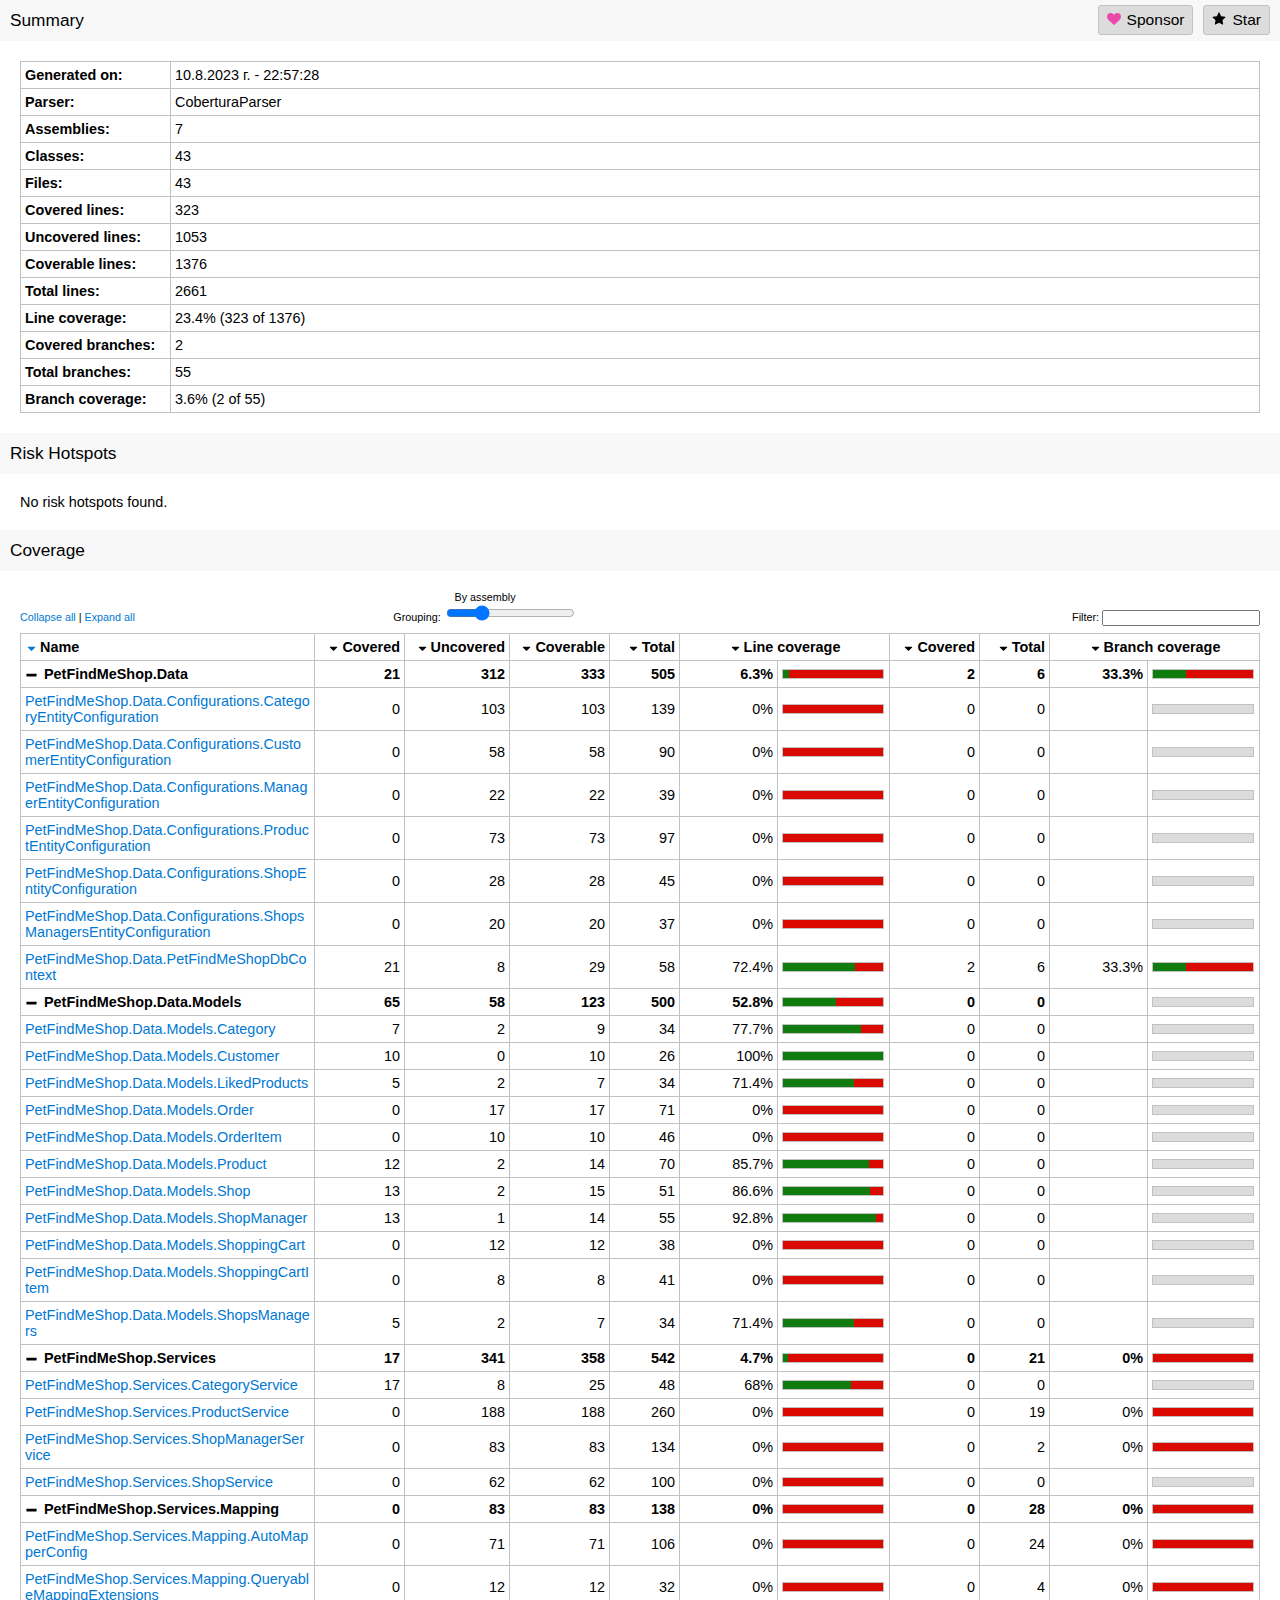
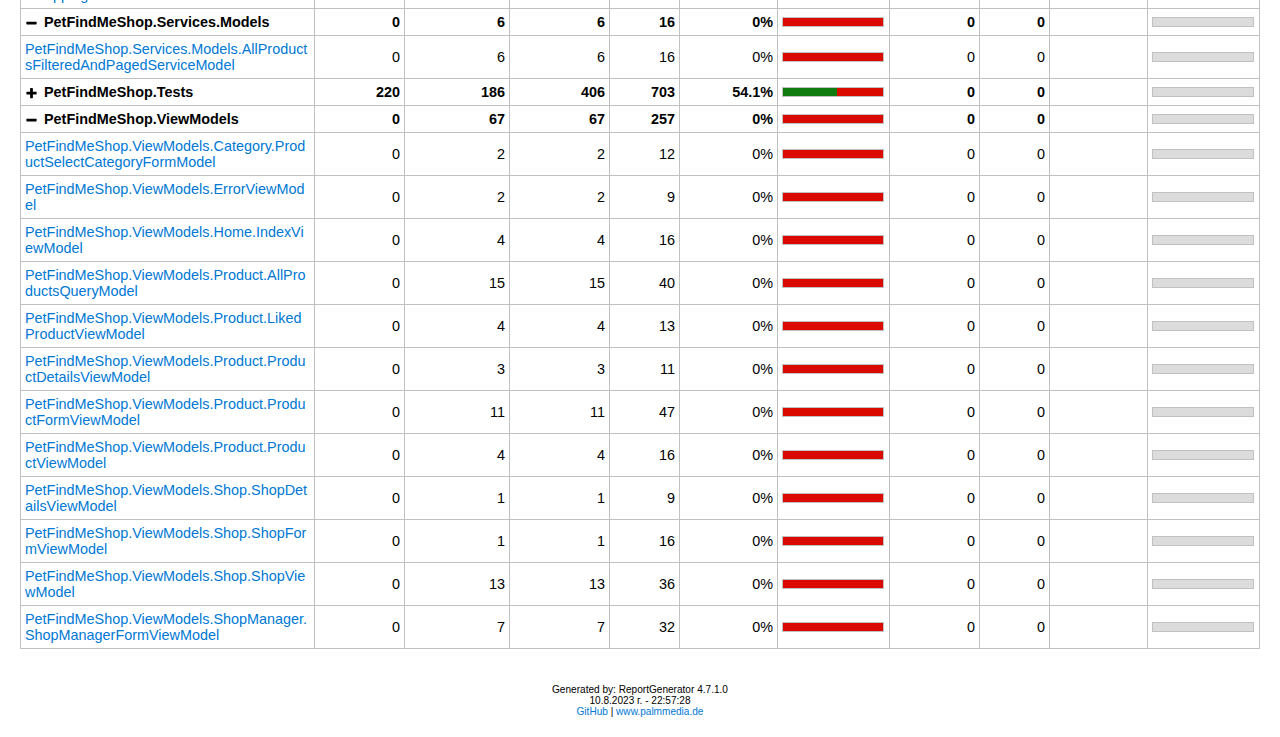
==== commit 7321eff1: "Add ProductService tests for like product, archive and activate" ====
--- a/PetFindMeShop.Tests/bin/Debug/net6.0/fine-code-coverage/coverage-tool-output/index.htm
+++ b/PetFindMeShop.Tests/bin/Debug/net6.0/fine-code-coverage/coverage-tool-output/index.htm
@@ -390,16 +390,16 @@
 <col />
 </colgroup>
 <tbody>
-<tr><th>Generated on:</th><td>10.8.2023 г. - 20:48:25</td></tr>
+<tr><th>Generated on:</th><td>10.8.2023 г. - 22:57:28</td></tr>
 <tr><th>Parser:</th><td>CoberturaParser</td></tr>
 <tr><th>Assemblies:</th><td>7</td></tr>
 <tr><th>Classes:</th><td>43</td></tr>
 <tr><th>Files:</th><td>43</td></tr>
 <tr><th>Covered lines:</th><td>323</td></tr>
-<tr><th>Uncovered lines:</th><td>1037</td></tr>
-<tr><th>Coverable lines:</th><td>1360</td></tr>
-<tr><th>Total lines:</th><td>2631</td></tr>
-<tr><th>Line coverage:</th><td>23.7% (323 of 1360)</td></tr>
+<tr><th>Uncovered lines:</th><td>1053</td></tr>
+<tr><th>Coverable lines:</th><td>1376</td></tr>
+<tr><th>Total lines:</th><td>2661</td></tr>
+<tr><th>Line coverage:</th><td>23.4% (323 of 1376)</td></tr>
 <tr><th>Covered branches:</th><td>2</td></tr>
 <tr><th>Total branches:</th><td>55</td></tr>
 <tr><th>Branch coverage:</th><td>3.6% (2 of 55)</td></tr>
@@ -457,13 +457,13 @@
 <tr><td><a href="PetFindMeShop.Services.Mapping_QueryableMappingExtensions.html">PetFindMeShop.Services.Mapping.QueryableMappingExtensions</a></td><td class="right">0</td><td class="right">12</td><td class="right">12</td><td class="right">32</td><td title="LineCoverage: 0/12" class="right">0%</td><td><table class="coverage"><tr><td class="red covered100">&nbsp;</td></tr></table></td><td class="right">0</td><td class="right">4</td><td class="right" title="0/4">0%</td><td><table class="coverage"><tr><td class="red covered100">&nbsp;</td></tr></table></td></tr>
 <tr><th>PetFindMeShop.Services.Models</th><th class="right">0</th><th class="right">6</th><th class="right">6</th><th class="right">16</th><th title="LineCoverage: 0/6" class="right">0%</th><th><table class="coverage"><tr><td class="red covered100">&nbsp;</td></tr></table></th><th class="right">0</th><th class="right">0</th><th class="right" title="-"></th><th><table class="coverage"><tr><td class="gray covered100">&nbsp;</td></tr></table></th></tr>
 <tr><td><a href="PetFindMeShop.Services.Models_AllProductsFilteredAndPagedServiceModel.html">PetFindMeShop.Services.Models.AllProductsFilteredAndPagedServiceModel</a></td><td class="right">0</td><td class="right">6</td><td class="right">6</td><td class="right">16</td><td title="LineCoverage: 0/6" class="right">0%</td><td><table class="coverage"><tr><td class="red covered100">&nbsp;</td></tr></table></td><td class="right">0</td><td class="right">0</td><td class="right" title="-"></td><td><table class="coverage"><tr><td class="gray covered100">&nbsp;</td></tr></table></td></tr>
-<tr><th>PetFindMeShop.Tests</th><th class="right">220</th><th class="right">170</th><th class="right">390</th><th class="right">673</th><th title="LineCoverage: 220/390" class="right">56.4%</th><th><table class="coverage"><tr><td class="green covered56">&nbsp;</td><td class="red covered44">&nbsp;</td></tr></table></th><th class="right">0</th><th class="right">0</th><th class="right" title="-"></th><th><table class="coverage"><tr><td class="gray covered100">&nbsp;</td></tr></table></th></tr>
+<tr><th>PetFindMeShop.Tests</th><th class="right">220</th><th class="right">186</th><th class="right">406</th><th class="right">703</th><th title="LineCoverage: 220/406" class="right">54.1%</th><th><table class="coverage"><tr><td class="green covered54">&nbsp;</td><td class="red covered46">&nbsp;</td></tr></table></th><th class="right">0</th><th class="right">0</th><th class="right" title="-"></th><th><table class="coverage"><tr><td class="gray covered100">&nbsp;</td></tr></table></th></tr>
 <tr><td><a href="PetFindMeShop.Tests_AutoGeneratedProgram.html">AutoGeneratedProgram</a></td><td class="right">0</td><td class="right">1</td><td class="right">1</td><td class="right">4</td><td title="LineCoverage: 0/1" class="right">0%</td><td><table class="coverage"><tr><td class="red covered100">&nbsp;</td></tr></table></td><td class="right">0</td><td class="right">0</td><td class="right" title="-"></td><td><table class="coverage"><tr><td class="gray covered100">&nbsp;</td></tr></table></td></tr>
 <tr><td><a href="PetFindMeShop.Tests_CategoryServiceTests.html">PetFindMeShop.Tests.CategoryServiceTests</a></td><td class="right">26</td><td class="right">0</td><td class="right">26</td><td class="right">61</td><td title="LineCoverage: 26/26" class="right">100%</td><td><table class="coverage"><tr><td class="green covered100">&nbsp;</td></tr></table></td><td class="right">0</td><td class="right">0</td><td class="right" title="-"></td><td><table class="coverage"><tr><td class="gray covered100">&nbsp;</td></tr></table></td></tr>
 <tr><td><a href="PetFindMeShop.Tests_DatabaseSeeder.html">PetFindMeShop.Tests.DatabaseSeeder</a></td><td class="right">173</td><td class="right">0</td><td class="right">173</td><td class="right">237</td><td title="LineCoverage: 173/173" class="right">100%</td><td><table class="coverage"><tr><td class="green covered100">&nbsp;</td></tr></table></td><td class="right">0</td><td class="right">0</td><td class="right" title="-"></td><td><table class="coverage"><tr><td class="gray covered100">&nbsp;</td></tr></table></td></tr>
-<tr><td><a href="PetFindMeShop.Tests_ProductServiceTests.html">PetFindMeShop.Tests.ProductServiceTests</a></td><td class="right">7</td><td class="right">83</td><td class="right">90</td><td class="right">159</td><td title="LineCoverage: 7/90" class="right">7.7%</td><td><table class="coverage"><tr><td class="green covered8">&nbsp;</td><td class="red covered92">&nbsp;</td></tr></table></td><td class="right">0</td><td class="right">0</td><td class="right" title="-"></td><td><table class="coverage"><tr><td class="gray covered100">&nbsp;</td></tr></table></td></tr>
+<tr><td><a href="PetFindMeShop.Tests_ProductServiceTests.html">PetFindMeShop.Tests.ProductServiceTests</a></td><td class="right">7</td><td class="right">112</td><td class="right">119</td><td class="right">210</td><td title="LineCoverage: 7/119" class="right">5.8%</td><td><table class="coverage"><tr><td class="green covered6">&nbsp;</td><td class="red covered94">&nbsp;</td></tr></table></td><td class="right">0</td><td class="right">0</td><td class="right" title="-"></td><td><table class="coverage"><tr><td class="gray covered100">&nbsp;</td></tr></table></td></tr>
 <tr><td><a href="PetFindMeShop.Tests_ShopManagerServiceTests.html">PetFindMeShop.Tests.ShopManagerServiceTests</a></td><td class="right">7</td><td class="right">53</td><td class="right">60</td><td class="right">125</td><td title="LineCoverage: 7/60" class="right">11.6%</td><td><table class="coverage"><tr><td class="green covered12">&nbsp;</td><td class="red covered88">&nbsp;</td></tr></table></td><td class="right">0</td><td class="right">0</td><td class="right" title="-"></td><td><table class="coverage"><tr><td class="gray covered100">&nbsp;</td></tr></table></td></tr>
-<tr><td><a href="PetFindMeShop.Tests_ShopServiceTests.html">PetFindMeShop.Tests.ShopServiceTests</a></td><td class="right">7</td><td class="right">33</td><td class="right">40</td><td class="right">87</td><td title="LineCoverage: 7/40" class="right">17.5%</td><td><table class="coverage"><tr><td class="green covered18">&nbsp;</td><td class="red covered82">&nbsp;</td></tr></table></td><td class="right">0</td><td class="right">0</td><td class="right" title="-"></td><td><table class="coverage"><tr><td class="gray covered100">&nbsp;</td></tr></table></td></tr>
+<tr><td><a href="PetFindMeShop.Tests_ShopServiceTests.html">PetFindMeShop.Tests.ShopServiceTests</a></td><td class="right">7</td><td class="right">20</td><td class="right">27</td><td class="right">66</td><td title="LineCoverage: 7/27" class="right">25.9%</td><td><table class="coverage"><tr><td class="green covered26">&nbsp;</td><td class="red covered74">&nbsp;</td></tr></table></td><td class="right">0</td><td class="right">0</td><td class="right" title="-"></td><td><table class="coverage"><tr><td class="gray covered100">&nbsp;</td></tr></table></td></tr>
 <tr><th>PetFindMeShop.ViewModels</th><th class="right">0</th><th class="right">67</th><th class="right">67</th><th class="right">257</th><th title="LineCoverage: 0/67" class="right">0%</th><th><table class="coverage"><tr><td class="red covered100">&nbsp;</td></tr></table></th><th class="right">0</th><th class="right">0</th><th class="right" title="-"></th><th><table class="coverage"><tr><td class="gray covered100">&nbsp;</td></tr></table></th></tr>
 <tr><td><a href="PetFindMeShop.ViewModels_ProductSelectCategoryFormModel.html">PetFindMeShop.ViewModels.Category.ProductSelectCategoryFormModel</a></td><td class="right">0</td><td class="right">2</td><td class="right">2</td><td class="right">12</td><td title="LineCoverage: 0/2" class="right">0%</td><td><table class="coverage"><tr><td class="red covered100">&nbsp;</td></tr></table></td><td class="right">0</td><td class="right">0</td><td class="right" title="-"></td><td><table class="coverage"><tr><td class="gray covered100">&nbsp;</td></tr></table></td></tr>
 <tr><td><a href="PetFindMeShop.ViewModels_ErrorViewModel.html">PetFindMeShop.ViewModels.ErrorViewModel</a></td><td class="right">0</td><td class="right">2</td><td class="right">2</td><td class="right">9</td><td title="LineCoverage: 0/2" class="right">0%</td><td><table class="coverage"><tr><td class="red covered100">&nbsp;</td></tr></table></td><td class="right">0</td><td class="right">0</td><td class="right" title="-"></td><td><table class="coverage"><tr><td class="gray covered100">&nbsp;</td></tr></table></td></tr>
@@ -480,7 +480,7 @@
 </tbody>
 </table>
 </coverage-info>
-<div class="footer">Generated by: ReportGenerator 4.7.1.0<br />10.8.2023 г. - 20:48:25<br /><a href="https://github.com/danielpalme/ReportGenerator">GitHub</a> | <a href="http://www.palmmedia.de">www.palmmedia.de</a></div></div></div>
+<div class="footer">Generated by: ReportGenerator 4.7.1.0<br />10.8.2023 г. - 22:57:28<br /><a href="https://github.com/danielpalme/ReportGenerator">GitHub</a> | <a href="http://www.palmmedia.de">www.palmmedia.de</a></div></div></div>
 <script type="text/javascript">/* <![CDATA[ */ /* Chartist.js 0.11.0
  * Copyright © 2017 Gion Kunz
  * Free to use under either the WTFPL license or the MIT license.
@@ -755,9 +755,9 @@
       { "name": "AutoGeneratedProgram", "rp": "PetFindMeShop.Tests_AutoGeneratedProgram.html", "cl": 0, "ucl": 1, "cal": 1, "tl": 4, "ct": "LineCoverage", "mc": "-", "cb": 0, "tb": 0, "lch": [], "bch": [], "hc": [] },
       { "name": "PetFindMeShop.Tests.CategoryServiceTests", "rp": "PetFindMeShop.Tests_CategoryServiceTests.html", "cl": 26, "ucl": 0, "cal": 26, "tl": 61, "ct": "LineCoverage", "mc": "-", "cb": 0, "tb": 0, "lch": [], "bch": [], "hc": [] },
       { "name": "PetFindMeShop.Tests.DatabaseSeeder", "rp": "PetFindMeShop.Tests_DatabaseSeeder.html", "cl": 173, "ucl": 0, "cal": 173, "tl": 237, "ct": "LineCoverage", "mc": "-", "cb": 0, "tb": 0, "lch": [], "bch": [], "hc": [] },
-      { "name": "PetFindMeShop.Tests.ProductServiceTests", "rp": "PetFindMeShop.Tests_ProductServiceTests.html", "cl": 7, "ucl": 83, "cal": 90, "tl": 159, "ct": "LineCoverage", "mc": "-", "cb": 0, "tb": 0, "lch": [], "bch": [], "hc": [] },
+      { "name": "PetFindMeShop.Tests.ProductServiceTests", "rp": "PetFindMeShop.Tests_ProductServiceTests.html", "cl": 7, "ucl": 112, "cal": 119, "tl": 210, "ct": "LineCoverage", "mc": "-", "cb": 0, "tb": 0, "lch": [], "bch": [], "hc": [] },
       { "name": "PetFindMeShop.Tests.ShopManagerServiceTests", "rp": "PetFindMeShop.Tests_ShopManagerServiceTests.html", "cl": 7, "ucl": 53, "cal": 60, "tl": 125, "ct": "LineCoverage", "mc": "-", "cb": 0, "tb": 0, "lch": [], "bch": [], "hc": [] },
-      { "name": "PetFindMeShop.Tests.ShopServiceTests", "rp": "PetFindMeShop.Tests_ShopServiceTests.html", "cl": 7, "ucl": 33, "cal": 40, "tl": 87, "ct": "LineCoverage", "mc": "-", "cb": 0, "tb": 0, "lch": [], "bch": [], "hc": [] },
+      { "name": "PetFindMeShop.Tests.ShopServiceTests", "rp": "PetFindMeShop.Tests_ShopServiceTests.html", "cl": 7, "ucl": 20, "cal": 27, "tl": 66, "ct": "LineCoverage", "mc": "-", "cb": 0, "tb": 0, "lch": [], "bch": [], "hc": [] },
     ]},
   {
     "name": "PetFindMeShop.ViewModels",
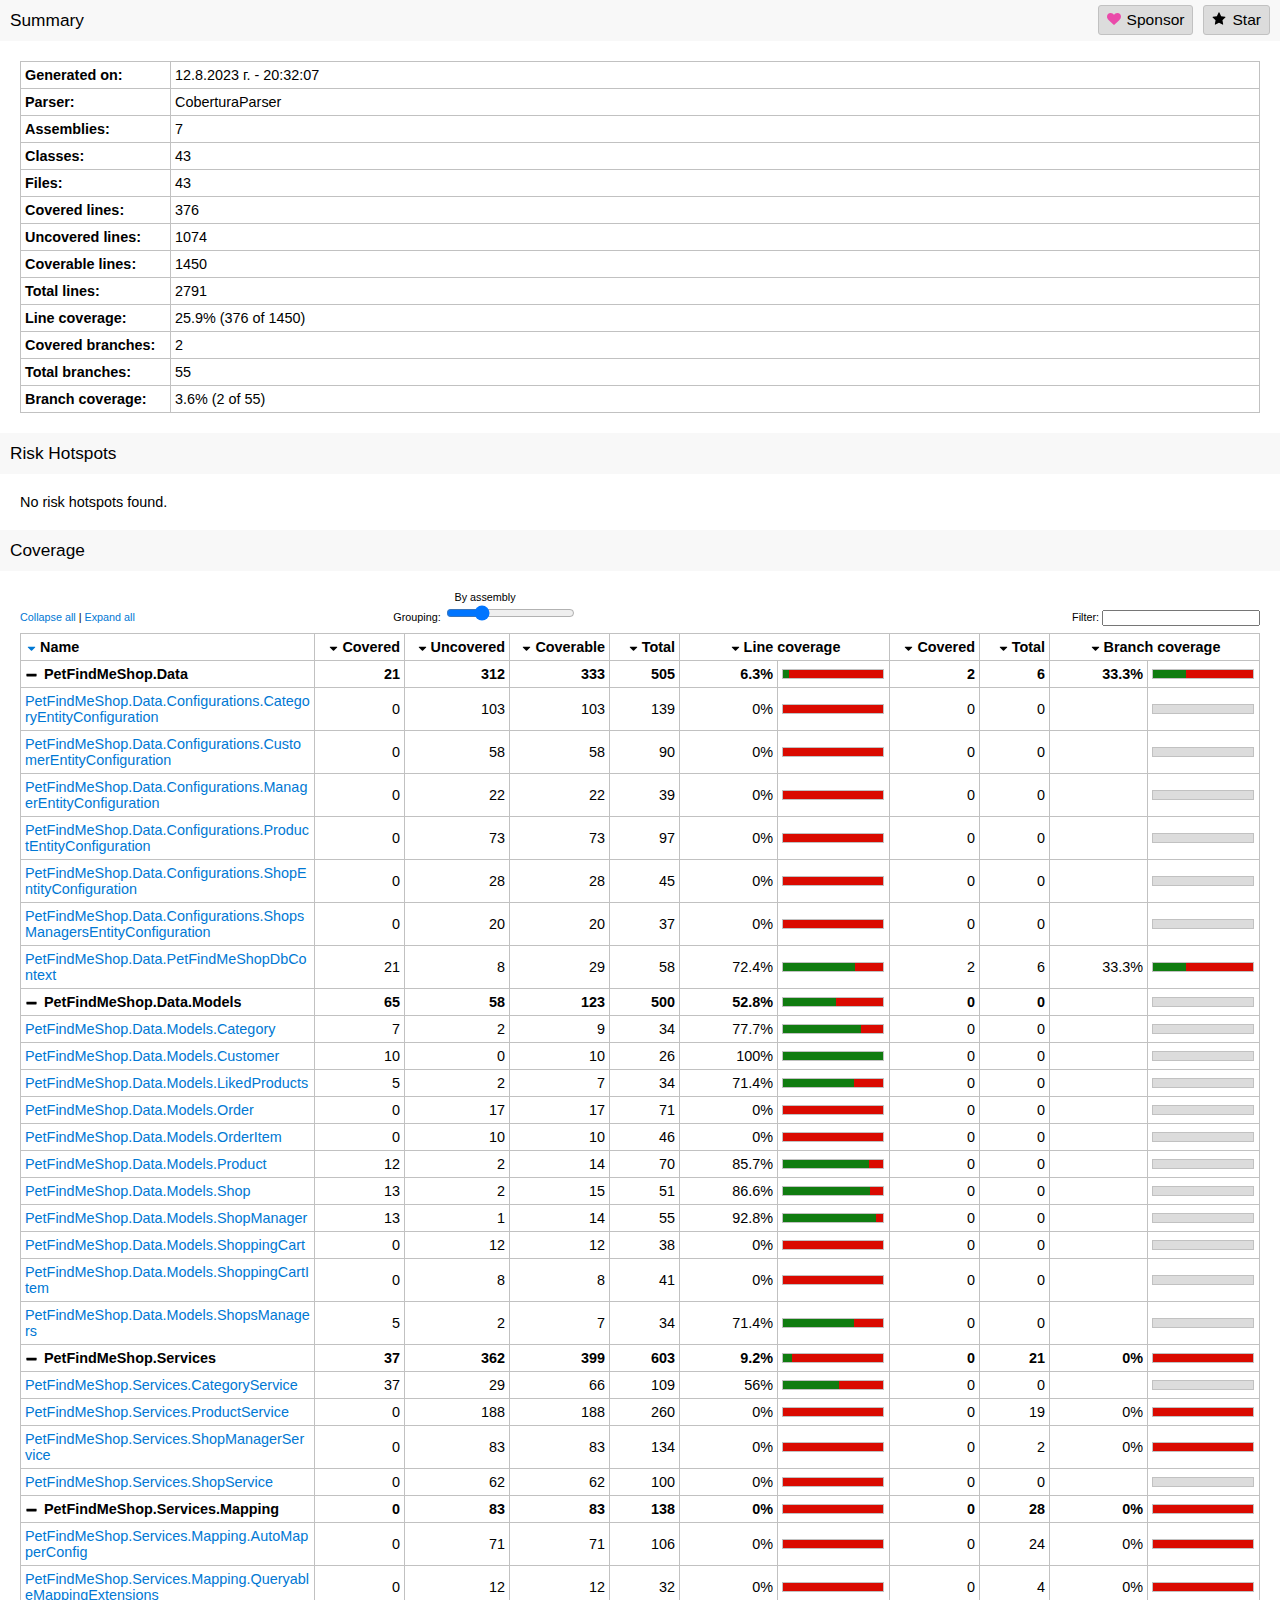
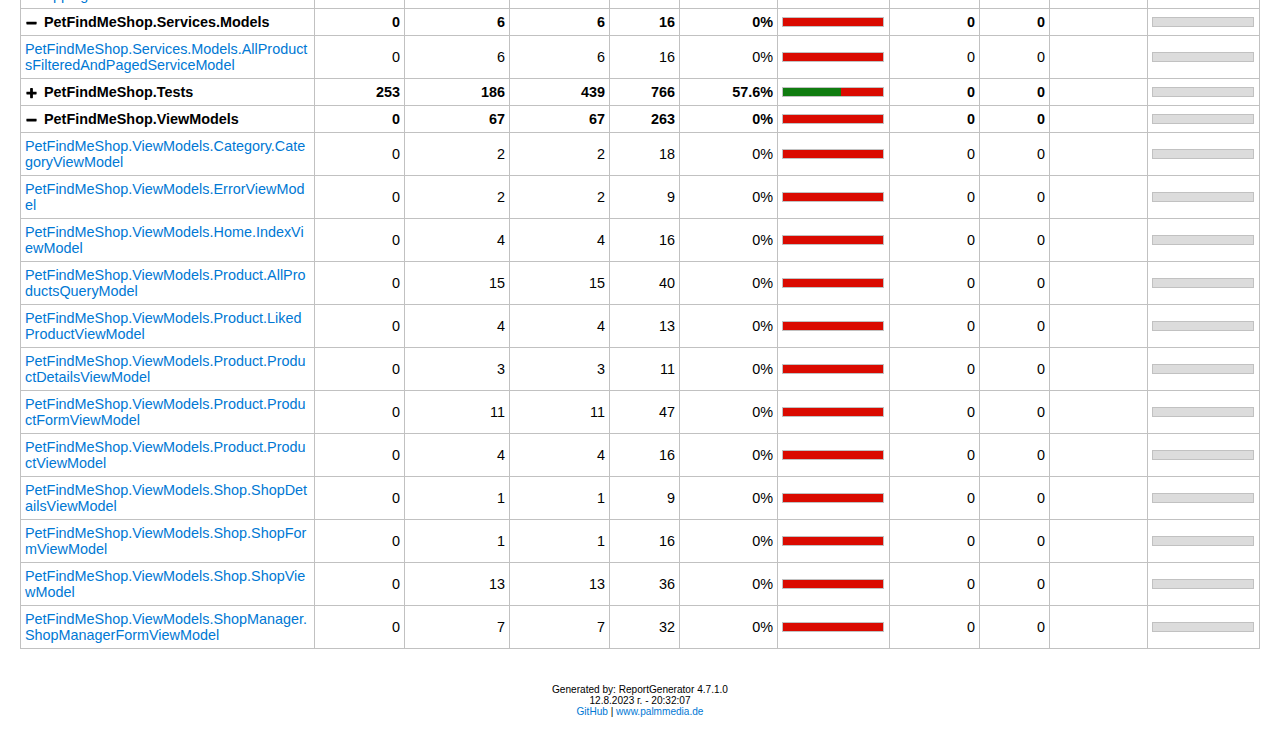
==== commit 39053f6f: "Remove links from login page" ====
--- a/PetFindMeShop.Tests/bin/Debug/net6.0/fine-code-coverage/coverage-tool-output/index.htm
+++ b/PetFindMeShop.Tests/bin/Debug/net6.0/fine-code-coverage/coverage-tool-output/index.htm
@@ -390,16 +390,16 @@
 <col />
 </colgroup>
 <tbody>
-<tr><th>Generated on:</th><td>10.8.2023 г. - 22:57:28</td></tr>
+<tr><th>Generated on:</th><td>12.8.2023 г. - 20:32:07</td></tr>
 <tr><th>Parser:</th><td>CoberturaParser</td></tr>
 <tr><th>Assemblies:</th><td>7</td></tr>
 <tr><th>Classes:</th><td>43</td></tr>
 <tr><th>Files:</th><td>43</td></tr>
-<tr><th>Covered lines:</th><td>323</td></tr>
-<tr><th>Uncovered lines:</th><td>1053</td></tr>
-<tr><th>Coverable lines:</th><td>1376</td></tr>
-<tr><th>Total lines:</th><td>2661</td></tr>
-<tr><th>Line coverage:</th><td>23.4% (323 of 1376)</td></tr>
+<tr><th>Covered lines:</th><td>376</td></tr>
+<tr><th>Uncovered lines:</th><td>1074</td></tr>
+<tr><th>Coverable lines:</th><td>1450</td></tr>
+<tr><th>Total lines:</th><td>2791</td></tr>
+<tr><th>Line coverage:</th><td>25.9% (376 of 1450)</td></tr>
 <tr><th>Covered branches:</th><td>2</td></tr>
 <tr><th>Total branches:</th><td>55</td></tr>
 <tr><th>Branch coverage:</th><td>3.6% (2 of 55)</td></tr>
@@ -447,8 +447,8 @@
 <tr><td><a href="PetFindMeShop.Data.Models_ShoppingCart.html">PetFindMeShop.Data.Models.ShoppingCart</a></td><td class="right">0</td><td class="right">12</td><td class="right">12</td><td class="right">38</td><td title="LineCoverage: 0/12" class="right">0%</td><td><table class="coverage"><tr><td class="red covered100">&nbsp;</td></tr></table></td><td class="right">0</td><td class="right">0</td><td class="right" title="-"></td><td><table class="coverage"><tr><td class="gray covered100">&nbsp;</td></tr></table></td></tr>
 <tr><td><a href="PetFindMeShop.Data.Models_ShoppingCartItem.html">PetFindMeShop.Data.Models.ShoppingCartItem</a></td><td class="right">0</td><td class="right">8</td><td class="right">8</td><td class="right">41</td><td title="LineCoverage: 0/8" class="right">0%</td><td><table class="coverage"><tr><td class="red covered100">&nbsp;</td></tr></table></td><td class="right">0</td><td class="right">0</td><td class="right" title="-"></td><td><table class="coverage"><tr><td class="gray covered100">&nbsp;</td></tr></table></td></tr>
 <tr><td><a href="PetFindMeShop.Data.Models_ShopsManagers.html">PetFindMeShop.Data.Models.ShopsManagers</a></td><td class="right">5</td><td class="right">2</td><td class="right">7</td><td class="right">34</td><td title="LineCoverage: 5/7" class="right">71.4%</td><td><table class="coverage"><tr><td class="green covered71">&nbsp;</td><td class="red covered29">&nbsp;</td></tr></table></td><td class="right">0</td><td class="right">0</td><td class="right" title="-"></td><td><table class="coverage"><tr><td class="gray covered100">&nbsp;</td></tr></table></td></tr>
-<tr><th>PetFindMeShop.Services</th><th class="right">17</th><th class="right">341</th><th class="right">358</th><th class="right">542</th><th title="LineCoverage: 17/358" class="right">4.7%</th><th><table class="coverage"><tr><td class="green covered5">&nbsp;</td><td class="red covered95">&nbsp;</td></tr></table></th><th class="right">0</th><th class="right">21</th><th class="right" title="0/21">0%</th><th><table class="coverage"><tr><td class="red covered100">&nbsp;</td></tr></table></th></tr>
-<tr><td><a href="PetFindMeShop.Services_CategoryService.html">PetFindMeShop.Services.CategoryService</a></td><td class="right">17</td><td class="right">8</td><td class="right">25</td><td class="right">48</td><td title="LineCoverage: 17/25" class="right">68%</td><td><table class="coverage"><tr><td class="green covered68">&nbsp;</td><td class="red covered32">&nbsp;</td></tr></table></td><td class="right">0</td><td class="right">0</td><td class="right" title="-"></td><td><table class="coverage"><tr><td class="gray covered100">&nbsp;</td></tr></table></td></tr>
+<tr><th>PetFindMeShop.Services</th><th class="right">37</th><th class="right">362</th><th class="right">399</th><th class="right">603</th><th title="LineCoverage: 37/399" class="right">9.2%</th><th><table class="coverage"><tr><td class="green covered9">&nbsp;</td><td class="red covered91">&nbsp;</td></tr></table></th><th class="right">0</th><th class="right">21</th><th class="right" title="0/21">0%</th><th><table class="coverage"><tr><td class="red covered100">&nbsp;</td></tr></table></th></tr>
+<tr><td><a href="PetFindMeShop.Services_CategoryService.html">PetFindMeShop.Services.CategoryService</a></td><td class="right">37</td><td class="right">29</td><td class="right">66</td><td class="right">109</td><td title="LineCoverage: 37/66" class="right">56%</td><td><table class="coverage"><tr><td class="green covered56">&nbsp;</td><td class="red covered44">&nbsp;</td></tr></table></td><td class="right">0</td><td class="right">0</td><td class="right" title="-"></td><td><table class="coverage"><tr><td class="gray covered100">&nbsp;</td></tr></table></td></tr>
 <tr><td><a href="PetFindMeShop.Services_ProductService.html">PetFindMeShop.Services.ProductService</a></td><td class="right">0</td><td class="right">188</td><td class="right">188</td><td class="right">260</td><td title="LineCoverage: 0/188" class="right">0%</td><td><table class="coverage"><tr><td class="red covered100">&nbsp;</td></tr></table></td><td class="right">0</td><td class="right">19</td><td class="right" title="0/19">0%</td><td><table class="coverage"><tr><td class="red covered100">&nbsp;</td></tr></table></td></tr>
 <tr><td><a href="PetFindMeShop.Services_ShopManagerService.html">PetFindMeShop.Services.ShopManagerService</a></td><td class="right">0</td><td class="right">83</td><td class="right">83</td><td class="right">134</td><td title="LineCoverage: 0/83" class="right">0%</td><td><table class="coverage"><tr><td class="red covered100">&nbsp;</td></tr></table></td><td class="right">0</td><td class="right">2</td><td class="right" title="0/2">0%</td><td><table class="coverage"><tr><td class="red covered100">&nbsp;</td></tr></table></td></tr>
 <tr><td><a href="PetFindMeShop.Services_ShopService.html">PetFindMeShop.Services.ShopService</a></td><td class="right">0</td><td class="right">62</td><td class="right">62</td><td class="right">100</td><td title="LineCoverage: 0/62" class="right">0%</td><td><table class="coverage"><tr><td class="red covered100">&nbsp;</td></tr></table></td><td class="right">0</td><td class="right">0</td><td class="right" title="-"></td><td><table class="coverage"><tr><td class="gray covered100">&nbsp;</td></tr></table></td></tr>
@@ -457,15 +457,15 @@
 <tr><td><a href="PetFindMeShop.Services.Mapping_QueryableMappingExtensions.html">PetFindMeShop.Services.Mapping.QueryableMappingExtensions</a></td><td class="right">0</td><td class="right">12</td><td class="right">12</td><td class="right">32</td><td title="LineCoverage: 0/12" class="right">0%</td><td><table class="coverage"><tr><td class="red covered100">&nbsp;</td></tr></table></td><td class="right">0</td><td class="right">4</td><td class="right" title="0/4">0%</td><td><table class="coverage"><tr><td class="red covered100">&nbsp;</td></tr></table></td></tr>
 <tr><th>PetFindMeShop.Services.Models</th><th class="right">0</th><th class="right">6</th><th class="right">6</th><th class="right">16</th><th title="LineCoverage: 0/6" class="right">0%</th><th><table class="coverage"><tr><td class="red covered100">&nbsp;</td></tr></table></th><th class="right">0</th><th class="right">0</th><th class="right" title="-"></th><th><table class="coverage"><tr><td class="gray covered100">&nbsp;</td></tr></table></th></tr>
 <tr><td><a href="PetFindMeShop.Services.Models_AllProductsFilteredAndPagedServiceModel.html">PetFindMeShop.Services.Models.AllProductsFilteredAndPagedServiceModel</a></td><td class="right">0</td><td class="right">6</td><td class="right">6</td><td class="right">16</td><td title="LineCoverage: 0/6" class="right">0%</td><td><table class="coverage"><tr><td class="red covered100">&nbsp;</td></tr></table></td><td class="right">0</td><td class="right">0</td><td class="right" title="-"></td><td><table class="coverage"><tr><td class="gray covered100">&nbsp;</td></tr></table></td></tr>
-<tr><th>PetFindMeShop.Tests</th><th class="right">220</th><th class="right">186</th><th class="right">406</th><th class="right">703</th><th title="LineCoverage: 220/406" class="right">54.1%</th><th><table class="coverage"><tr><td class="green covered54">&nbsp;</td><td class="red covered46">&nbsp;</td></tr></table></th><th class="right">0</th><th class="right">0</th><th class="right" title="-"></th><th><table class="coverage"><tr><td class="gray covered100">&nbsp;</td></tr></table></th></tr>
+<tr><th>PetFindMeShop.Tests</th><th class="right">253</th><th class="right">186</th><th class="right">439</th><th class="right">766</th><th title="LineCoverage: 253/439" class="right">57.6%</th><th><table class="coverage"><tr><td class="green covered58">&nbsp;</td><td class="red covered42">&nbsp;</td></tr></table></th><th class="right">0</th><th class="right">0</th><th class="right" title="-"></th><th><table class="coverage"><tr><td class="gray covered100">&nbsp;</td></tr></table></th></tr>
 <tr><td><a href="PetFindMeShop.Tests_AutoGeneratedProgram.html">AutoGeneratedProgram</a></td><td class="right">0</td><td class="right">1</td><td class="right">1</td><td class="right">4</td><td title="LineCoverage: 0/1" class="right">0%</td><td><table class="coverage"><tr><td class="red covered100">&nbsp;</td></tr></table></td><td class="right">0</td><td class="right">0</td><td class="right" title="-"></td><td><table class="coverage"><tr><td class="gray covered100">&nbsp;</td></tr></table></td></tr>
-<tr><td><a href="PetFindMeShop.Tests_CategoryServiceTests.html">PetFindMeShop.Tests.CategoryServiceTests</a></td><td class="right">26</td><td class="right">0</td><td class="right">26</td><td class="right">61</td><td title="LineCoverage: 26/26" class="right">100%</td><td><table class="coverage"><tr><td class="green covered100">&nbsp;</td></tr></table></td><td class="right">0</td><td class="right">0</td><td class="right" title="-"></td><td><table class="coverage"><tr><td class="gray covered100">&nbsp;</td></tr></table></td></tr>
+<tr><td><a href="PetFindMeShop.Tests_CategoryServiceTests.html">PetFindMeShop.Tests.CategoryServiceTests</a></td><td class="right">59</td><td class="right">0</td><td class="right">59</td><td class="right">124</td><td title="LineCoverage: 59/59" class="right">100%</td><td><table class="coverage"><tr><td class="green covered100">&nbsp;</td></tr></table></td><td class="right">0</td><td class="right">0</td><td class="right" title="-"></td><td><table class="coverage"><tr><td class="gray covered100">&nbsp;</td></tr></table></td></tr>
 <tr><td><a href="PetFindMeShop.Tests_DatabaseSeeder.html">PetFindMeShop.Tests.DatabaseSeeder</a></td><td class="right">173</td><td class="right">0</td><td class="right">173</td><td class="right">237</td><td title="LineCoverage: 173/173" class="right">100%</td><td><table class="coverage"><tr><td class="green covered100">&nbsp;</td></tr></table></td><td class="right">0</td><td class="right">0</td><td class="right" title="-"></td><td><table class="coverage"><tr><td class="gray covered100">&nbsp;</td></tr></table></td></tr>
 <tr><td><a href="PetFindMeShop.Tests_ProductServiceTests.html">PetFindMeShop.Tests.ProductServiceTests</a></td><td class="right">7</td><td class="right">112</td><td class="right">119</td><td class="right">210</td><td title="LineCoverage: 7/119" class="right">5.8%</td><td><table class="coverage"><tr><td class="green covered6">&nbsp;</td><td class="red covered94">&nbsp;</td></tr></table></td><td class="right">0</td><td class="right">0</td><td class="right" title="-"></td><td><table class="coverage"><tr><td class="gray covered100">&nbsp;</td></tr></table></td></tr>
 <tr><td><a href="PetFindMeShop.Tests_ShopManagerServiceTests.html">PetFindMeShop.Tests.ShopManagerServiceTests</a></td><td class="right">7</td><td class="right">53</td><td class="right">60</td><td class="right">125</td><td title="LineCoverage: 7/60" class="right">11.6%</td><td><table class="coverage"><tr><td class="green covered12">&nbsp;</td><td class="red covered88">&nbsp;</td></tr></table></td><td class="right">0</td><td class="right">0</td><td class="right" title="-"></td><td><table class="coverage"><tr><td class="gray covered100">&nbsp;</td></tr></table></td></tr>
 <tr><td><a href="PetFindMeShop.Tests_ShopServiceTests.html">PetFindMeShop.Tests.ShopServiceTests</a></td><td class="right">7</td><td class="right">20</td><td class="right">27</td><td class="right">66</td><td title="LineCoverage: 7/27" class="right">25.9%</td><td><table class="coverage"><tr><td class="green covered26">&nbsp;</td><td class="red covered74">&nbsp;</td></tr></table></td><td class="right">0</td><td class="right">0</td><td class="right" title="-"></td><td><table class="coverage"><tr><td class="gray covered100">&nbsp;</td></tr></table></td></tr>
-<tr><th>PetFindMeShop.ViewModels</th><th class="right">0</th><th class="right">67</th><th class="right">67</th><th class="right">257</th><th title="LineCoverage: 0/67" class="right">0%</th><th><table class="coverage"><tr><td class="red covered100">&nbsp;</td></tr></table></th><th class="right">0</th><th class="right">0</th><th class="right" title="-"></th><th><table class="coverage"><tr><td class="gray covered100">&nbsp;</td></tr></table></th></tr>
-<tr><td><a href="PetFindMeShop.ViewModels_ProductSelectCategoryFormModel.html">PetFindMeShop.ViewModels.Category.ProductSelectCategoryFormModel</a></td><td class="right">0</td><td class="right">2</td><td class="right">2</td><td class="right">12</td><td title="LineCoverage: 0/2" class="right">0%</td><td><table class="coverage"><tr><td class="red covered100">&nbsp;</td></tr></table></td><td class="right">0</td><td class="right">0</td><td class="right" title="-"></td><td><table class="coverage"><tr><td class="gray covered100">&nbsp;</td></tr></table></td></tr>
+<tr><th>PetFindMeShop.ViewModels</th><th class="right">0</th><th class="right">67</th><th class="right">67</th><th class="right">263</th><th title="LineCoverage: 0/67" class="right">0%</th><th><table class="coverage"><tr><td class="red covered100">&nbsp;</td></tr></table></th><th class="right">0</th><th class="right">0</th><th class="right" title="-"></th><th><table class="coverage"><tr><td class="gray covered100">&nbsp;</td></tr></table></th></tr>
+<tr><td><a href="PetFindMeShop.ViewModels_CategoryViewModel.html">PetFindMeShop.ViewModels.Category.CategoryViewModel</a></td><td class="right">0</td><td class="right">2</td><td class="right">2</td><td class="right">18</td><td title="LineCoverage: 0/2" class="right">0%</td><td><table class="coverage"><tr><td class="red covered100">&nbsp;</td></tr></table></td><td class="right">0</td><td class="right">0</td><td class="right" title="-"></td><td><table class="coverage"><tr><td class="gray covered100">&nbsp;</td></tr></table></td></tr>
 <tr><td><a href="PetFindMeShop.ViewModels_ErrorViewModel.html">PetFindMeShop.ViewModels.ErrorViewModel</a></td><td class="right">0</td><td class="right">2</td><td class="right">2</td><td class="right">9</td><td title="LineCoverage: 0/2" class="right">0%</td><td><table class="coverage"><tr><td class="red covered100">&nbsp;</td></tr></table></td><td class="right">0</td><td class="right">0</td><td class="right" title="-"></td><td><table class="coverage"><tr><td class="gray covered100">&nbsp;</td></tr></table></td></tr>
 <tr><td><a href="PetFindMeShop.ViewModels_IndexViewModel.html">PetFindMeShop.ViewModels.Home.IndexViewModel</a></td><td class="right">0</td><td class="right">4</td><td class="right">4</td><td class="right">16</td><td title="LineCoverage: 0/4" class="right">0%</td><td><table class="coverage"><tr><td class="red covered100">&nbsp;</td></tr></table></td><td class="right">0</td><td class="right">0</td><td class="right" title="-"></td><td><table class="coverage"><tr><td class="gray covered100">&nbsp;</td></tr></table></td></tr>
 <tr><td><a href="PetFindMeShop.ViewModels_AllProductsQueryModel.html">PetFindMeShop.ViewModels.Product.AllProductsQueryModel</a></td><td class="right">0</td><td class="right">15</td><td class="right">15</td><td class="right">40</td><td title="LineCoverage: 0/15" class="right">0%</td><td><table class="coverage"><tr><td class="red covered100">&nbsp;</td></tr></table></td><td class="right">0</td><td class="right">0</td><td class="right" title="-"></td><td><table class="coverage"><tr><td class="gray covered100">&nbsp;</td></tr></table></td></tr>
@@ -480,7 +480,7 @@
 </tbody>
 </table>
 </coverage-info>
-<div class="footer">Generated by: ReportGenerator 4.7.1.0<br />10.8.2023 г. - 22:57:28<br /><a href="https://github.com/danielpalme/ReportGenerator">GitHub</a> | <a href="http://www.palmmedia.de">www.palmmedia.de</a></div></div></div>
+<div class="footer">Generated by: ReportGenerator 4.7.1.0<br />12.8.2023 г. - 20:32:07<br /><a href="https://github.com/danielpalme/ReportGenerator">GitHub</a> | <a href="http://www.palmmedia.de">www.palmmedia.de</a></div></div></div>
 <script type="text/javascript">/* <![CDATA[ */ /* Chartist.js 0.11.0
  * Copyright © 2017 Gion Kunz
  * Free to use under either the WTFPL license or the MIT license.
@@ -733,7 +733,7 @@
   {
     "name": "PetFindMeShop.Services",
     "classes": [
-      { "name": "PetFindMeShop.Services.CategoryService", "rp": "PetFindMeShop.Services_CategoryService.html", "cl": 17, "ucl": 8, "cal": 25, "tl": 48, "ct": "LineCoverage", "mc": "-", "cb": 0, "tb": 0, "lch": [], "bch": [], "hc": [] },
+      { "name": "PetFindMeShop.Services.CategoryService", "rp": "PetFindMeShop.Services_CategoryService.html", "cl": 37, "ucl": 29, "cal": 66, "tl": 109, "ct": "LineCoverage", "mc": "-", "cb": 0, "tb": 0, "lch": [], "bch": [], "hc": [] },
       { "name": "PetFindMeShop.Services.ProductService", "rp": "PetFindMeShop.Services_ProductService.html", "cl": 0, "ucl": 188, "cal": 188, "tl": 260, "ct": "LineCoverage", "mc": "-", "cb": 0, "tb": 19, "lch": [], "bch": [], "hc": [] },
       { "name": "PetFindMeShop.Services.ShopManagerService", "rp": "PetFindMeShop.Services_ShopManagerService.html", "cl": 0, "ucl": 83, "cal": 83, "tl": 134, "ct": "LineCoverage", "mc": "-", "cb": 0, "tb": 2, "lch": [], "bch": [], "hc": [] },
       { "name": "PetFindMeShop.Services.ShopService", "rp": "PetFindMeShop.Services_ShopService.html", "cl": 0, "ucl": 62, "cal": 62, "tl": 100, "ct": "LineCoverage", "mc": "-", "cb": 0, "tb": 0, "lch": [], "bch": [], "hc": [] },
@@ -753,7 +753,7 @@
     "name": "PetFindMeShop.Tests",
     "classes": [
       { "name": "AutoGeneratedProgram", "rp": "PetFindMeShop.Tests_AutoGeneratedProgram.html", "cl": 0, "ucl": 1, "cal": 1, "tl": 4, "ct": "LineCoverage", "mc": "-", "cb": 0, "tb": 0, "lch": [], "bch": [], "hc": [] },
-      { "name": "PetFindMeShop.Tests.CategoryServiceTests", "rp": "PetFindMeShop.Tests_CategoryServiceTests.html", "cl": 26, "ucl": 0, "cal": 26, "tl": 61, "ct": "LineCoverage", "mc": "-", "cb": 0, "tb": 0, "lch": [], "bch": [], "hc": [] },
+      { "name": "PetFindMeShop.Tests.CategoryServiceTests", "rp": "PetFindMeShop.Tests_CategoryServiceTests.html", "cl": 59, "ucl": 0, "cal": 59, "tl": 124, "ct": "LineCoverage", "mc": "-", "cb": 0, "tb": 0, "lch": [], "bch": [], "hc": [] },
       { "name": "PetFindMeShop.Tests.DatabaseSeeder", "rp": "PetFindMeShop.Tests_DatabaseSeeder.html", "cl": 173, "ucl": 0, "cal": 173, "tl": 237, "ct": "LineCoverage", "mc": "-", "cb": 0, "tb": 0, "lch": [], "bch": [], "hc": [] },
       { "name": "PetFindMeShop.Tests.ProductServiceTests", "rp": "PetFindMeShop.Tests_ProductServiceTests.html", "cl": 7, "ucl": 112, "cal": 119, "tl": 210, "ct": "LineCoverage", "mc": "-", "cb": 0, "tb": 0, "lch": [], "bch": [], "hc": [] },
       { "name": "PetFindMeShop.Tests.ShopManagerServiceTests", "rp": "PetFindMeShop.Tests_ShopManagerServiceTests.html", "cl": 7, "ucl": 53, "cal": 60, "tl": 125, "ct": "LineCoverage", "mc": "-", "cb": 0, "tb": 0, "lch": [], "bch": [], "hc": [] },
@@ -762,7 +762,7 @@
   {
     "name": "PetFindMeShop.ViewModels",
     "classes": [
-      { "name": "PetFindMeShop.ViewModels.Category.ProductSelectCategoryFormModel", "rp": "PetFindMeShop.ViewModels_ProductSelectCategoryFormModel.html", "cl": 0, "ucl": 2, "cal": 2, "tl": 12, "ct": "LineCoverage", "mc": "-", "cb": 0, "tb": 0, "lch": [], "bch": [], "hc": [] },
+      { "name": "PetFindMeShop.ViewModels.Category.CategoryViewModel", "rp": "PetFindMeShop.ViewModels_CategoryViewModel.html", "cl": 0, "ucl": 2, "cal": 2, "tl": 18, "ct": "LineCoverage", "mc": "-", "cb": 0, "tb": 0, "lch": [], "bch": [], "hc": [] },
       { "name": "PetFindMeShop.ViewModels.ErrorViewModel", "rp": "PetFindMeShop.ViewModels_ErrorViewModel.html", "cl": 0, "ucl": 2, "cal": 2, "tl": 9, "ct": "LineCoverage", "mc": "-", "cb": 0, "tb": 0, "lch": [], "bch": [], "hc": [] },
       { "name": "PetFindMeShop.ViewModels.Home.IndexViewModel", "rp": "PetFindMeShop.ViewModels_IndexViewModel.html", "cl": 0, "ucl": 4, "cal": 4, "tl": 16, "ct": "LineCoverage", "mc": "-", "cb": 0, "tb": 0, "lch": [], "bch": [], "hc": [] },
       { "name": "PetFindMeShop.ViewModels.Product.AllProductsQueryModel", "rp": "PetFindMeShop.ViewModels_AllProductsQueryModel.html", "cl": 0, "ucl": 15, "cal": 15, "tl": 40, "ct": "LineCoverage", "mc": "-", "cb": 0, "tb": 0, "lch": [], "bch": [], "hc": [] },
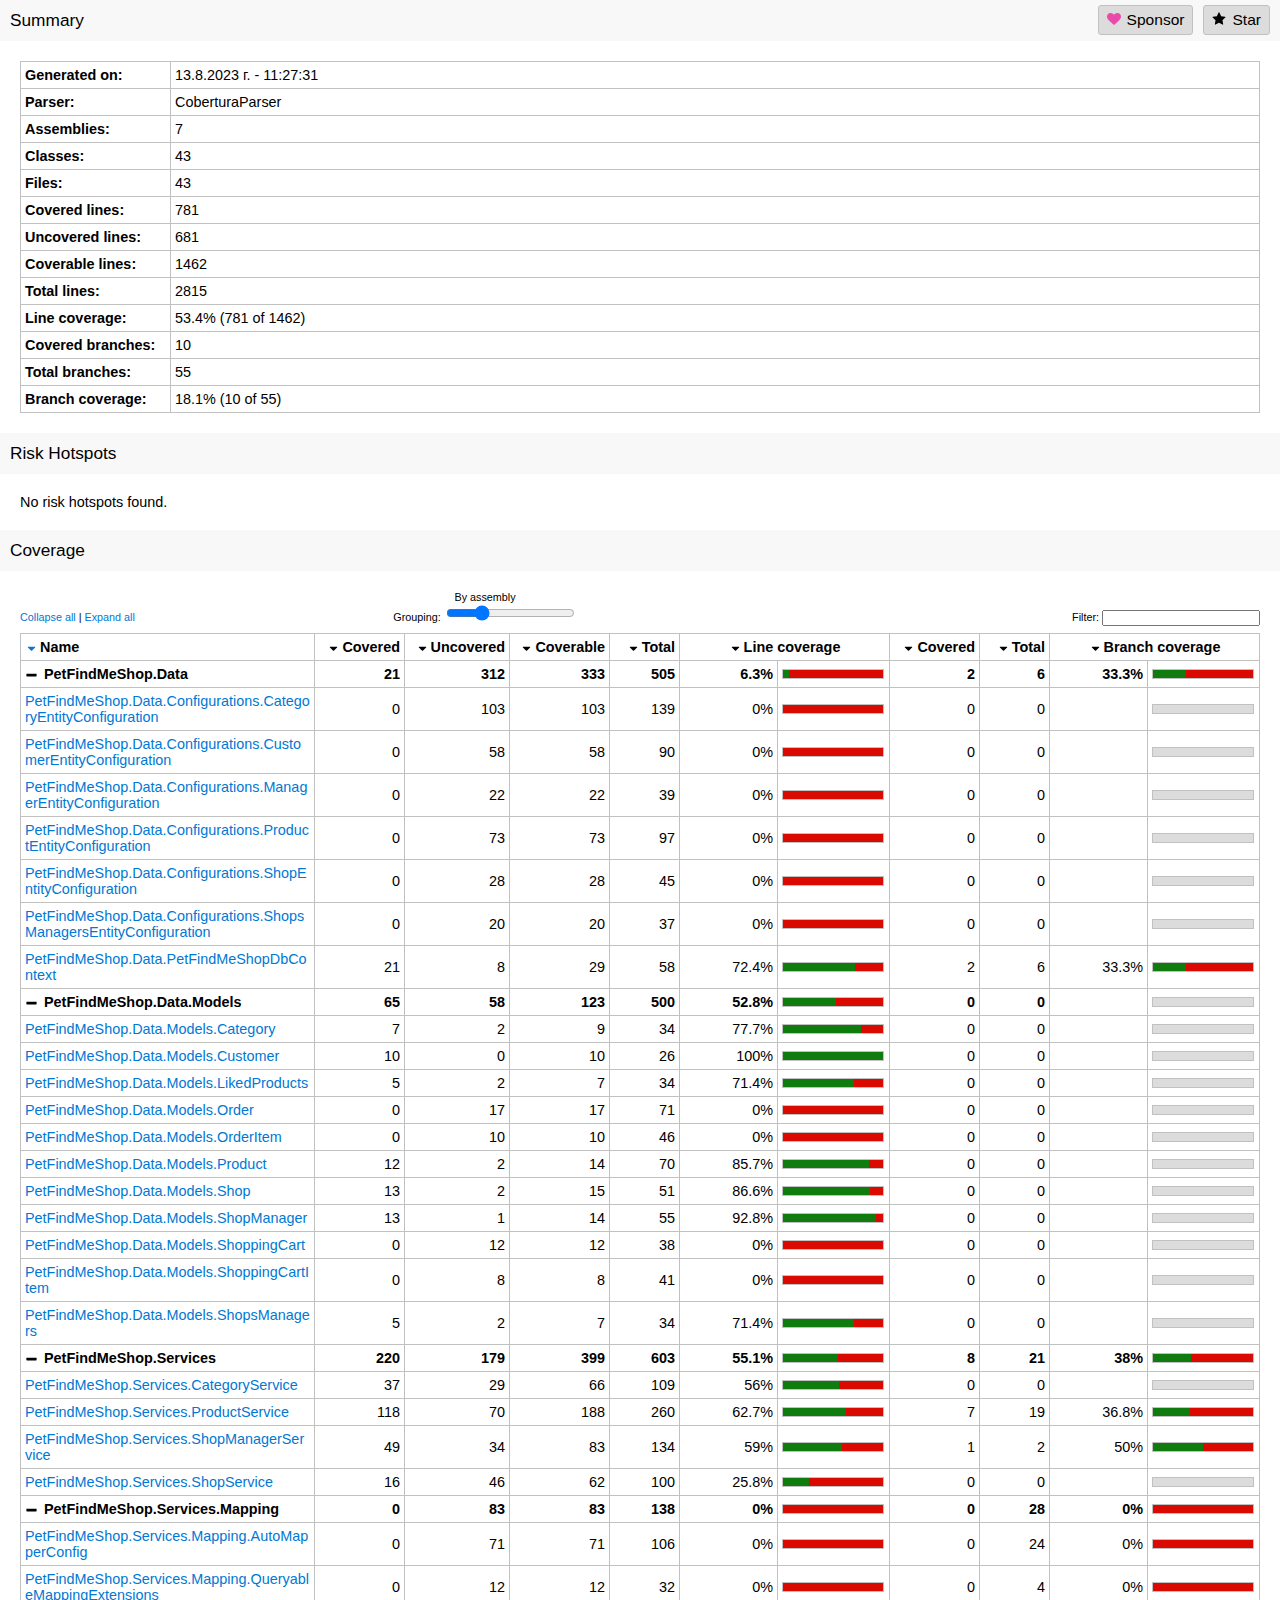
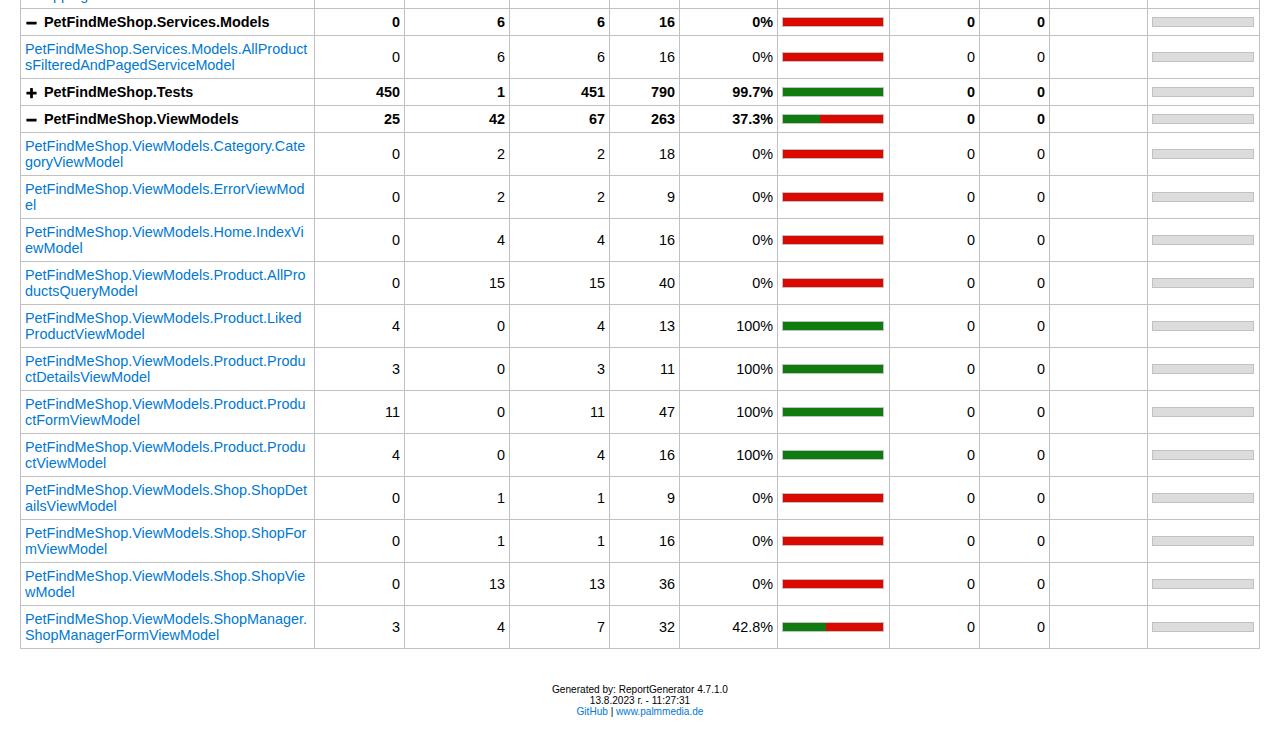
==== commit 3eaae122: "Drop database after testing" ====
--- a/PetFindMeShop.Tests/bin/Debug/net6.0/fine-code-coverage/coverage-tool-output/index.htm
+++ b/PetFindMeShop.Tests/bin/Debug/net6.0/fine-code-coverage/coverage-tool-output/index.htm
@@ -390,19 +390,19 @@
 <col />
 </colgroup>
 <tbody>
-<tr><th>Generated on:</th><td>12.8.2023 г. - 20:32:07</td></tr>
+<tr><th>Generated on:</th><td>13.8.2023 г. - 11:27:31</td></tr>
 <tr><th>Parser:</th><td>CoberturaParser</td></tr>
 <tr><th>Assemblies:</th><td>7</td></tr>
 <tr><th>Classes:</th><td>43</td></tr>
 <tr><th>Files:</th><td>43</td></tr>
-<tr><th>Covered lines:</th><td>376</td></tr>
-<tr><th>Uncovered lines:</th><td>1074</td></tr>
-<tr><th>Coverable lines:</th><td>1450</td></tr>
-<tr><th>Total lines:</th><td>2791</td></tr>
-<tr><th>Line coverage:</th><td>25.9% (376 of 1450)</td></tr>
-<tr><th>Covered branches:</th><td>2</td></tr>
+<tr><th>Covered lines:</th><td>781</td></tr>
+<tr><th>Uncovered lines:</th><td>681</td></tr>
+<tr><th>Coverable lines:</th><td>1462</td></tr>
+<tr><th>Total lines:</th><td>2815</td></tr>
+<tr><th>Line coverage:</th><td>53.4% (781 of 1462)</td></tr>
+<tr><th>Covered branches:</th><td>10</td></tr>
 <tr><th>Total branches:</th><td>55</td></tr>
-<tr><th>Branch coverage:</th><td>3.6% (2 of 55)</td></tr>
+<tr><th>Branch coverage:</th><td>18.1% (10 of 55)</td></tr>
 </tbody>
 </table>
 <h1>Risk Hotspots</h1>
@@ -447,40 +447,40 @@
 <tr><td><a href="PetFindMeShop.Data.Models_ShoppingCart.html">PetFindMeShop.Data.Models.ShoppingCart</a></td><td class="right">0</td><td class="right">12</td><td class="right">12</td><td class="right">38</td><td title="LineCoverage: 0/12" class="right">0%</td><td><table class="coverage"><tr><td class="red covered100">&nbsp;</td></tr></table></td><td class="right">0</td><td class="right">0</td><td class="right" title="-"></td><td><table class="coverage"><tr><td class="gray covered100">&nbsp;</td></tr></table></td></tr>
 <tr><td><a href="PetFindMeShop.Data.Models_ShoppingCartItem.html">PetFindMeShop.Data.Models.ShoppingCartItem</a></td><td class="right">0</td><td class="right">8</td><td class="right">8</td><td class="right">41</td><td title="LineCoverage: 0/8" class="right">0%</td><td><table class="coverage"><tr><td class="red covered100">&nbsp;</td></tr></table></td><td class="right">0</td><td class="right">0</td><td class="right" title="-"></td><td><table class="coverage"><tr><td class="gray covered100">&nbsp;</td></tr></table></td></tr>
 <tr><td><a href="PetFindMeShop.Data.Models_ShopsManagers.html">PetFindMeShop.Data.Models.ShopsManagers</a></td><td class="right">5</td><td class="right">2</td><td class="right">7</td><td class="right">34</td><td title="LineCoverage: 5/7" class="right">71.4%</td><td><table class="coverage"><tr><td class="green covered71">&nbsp;</td><td class="red covered29">&nbsp;</td></tr></table></td><td class="right">0</td><td class="right">0</td><td class="right" title="-"></td><td><table class="coverage"><tr><td class="gray covered100">&nbsp;</td></tr></table></td></tr>
-<tr><th>PetFindMeShop.Services</th><th class="right">37</th><th class="right">362</th><th class="right">399</th><th class="right">603</th><th title="LineCoverage: 37/399" class="right">9.2%</th><th><table class="coverage"><tr><td class="green covered9">&nbsp;</td><td class="red covered91">&nbsp;</td></tr></table></th><th class="right">0</th><th class="right">21</th><th class="right" title="0/21">0%</th><th><table class="coverage"><tr><td class="red covered100">&nbsp;</td></tr></table></th></tr>
+<tr><th>PetFindMeShop.Services</th><th class="right">220</th><th class="right">179</th><th class="right">399</th><th class="right">603</th><th title="LineCoverage: 220/399" class="right">55.1%</th><th><table class="coverage"><tr><td class="green covered55">&nbsp;</td><td class="red covered45">&nbsp;</td></tr></table></th><th class="right">8</th><th class="right">21</th><th class="right" title="8/21">38%</th><th><table class="coverage"><tr><td class="green covered38">&nbsp;</td><td class="red covered62">&nbsp;</td></tr></table></th></tr>
 <tr><td><a href="PetFindMeShop.Services_CategoryService.html">PetFindMeShop.Services.CategoryService</a></td><td class="right">37</td><td class="right">29</td><td class="right">66</td><td class="right">109</td><td title="LineCoverage: 37/66" class="right">56%</td><td><table class="coverage"><tr><td class="green covered56">&nbsp;</td><td class="red covered44">&nbsp;</td></tr></table></td><td class="right">0</td><td class="right">0</td><td class="right" title="-"></td><td><table class="coverage"><tr><td class="gray covered100">&nbsp;</td></tr></table></td></tr>
-<tr><td><a href="PetFindMeShop.Services_ProductService.html">PetFindMeShop.Services.ProductService</a></td><td class="right">0</td><td class="right">188</td><td class="right">188</td><td class="right">260</td><td title="LineCoverage: 0/188" class="right">0%</td><td><table class="coverage"><tr><td class="red covered100">&nbsp;</td></tr></table></td><td class="right">0</td><td class="right">19</td><td class="right" title="0/19">0%</td><td><table class="coverage"><tr><td class="red covered100">&nbsp;</td></tr></table></td></tr>
-<tr><td><a href="PetFindMeShop.Services_ShopManagerService.html">PetFindMeShop.Services.ShopManagerService</a></td><td class="right">0</td><td class="right">83</td><td class="right">83</td><td class="right">134</td><td title="LineCoverage: 0/83" class="right">0%</td><td><table class="coverage"><tr><td class="red covered100">&nbsp;</td></tr></table></td><td class="right">0</td><td class="right">2</td><td class="right" title="0/2">0%</td><td><table class="coverage"><tr><td class="red covered100">&nbsp;</td></tr></table></td></tr>
-<tr><td><a href="PetFindMeShop.Services_ShopService.html">PetFindMeShop.Services.ShopService</a></td><td class="right">0</td><td class="right">62</td><td class="right">62</td><td class="right">100</td><td title="LineCoverage: 0/62" class="right">0%</td><td><table class="coverage"><tr><td class="red covered100">&nbsp;</td></tr></table></td><td class="right">0</td><td class="right">0</td><td class="right" title="-"></td><td><table class="coverage"><tr><td class="gray covered100">&nbsp;</td></tr></table></td></tr>
+<tr><td><a href="PetFindMeShop.Services_ProductService.html">PetFindMeShop.Services.ProductService</a></td><td class="right">118</td><td class="right">70</td><td class="right">188</td><td class="right">260</td><td title="LineCoverage: 118/188" class="right">62.7%</td><td><table class="coverage"><tr><td class="green covered63">&nbsp;</td><td class="red covered37">&nbsp;</td></tr></table></td><td class="right">7</td><td class="right">19</td><td class="right" title="7/19">36.8%</td><td><table class="coverage"><tr><td class="green covered37">&nbsp;</td><td class="red covered63">&nbsp;</td></tr></table></td></tr>
+<tr><td><a href="PetFindMeShop.Services_ShopManagerService.html">PetFindMeShop.Services.ShopManagerService</a></td><td class="right">49</td><td class="right">34</td><td class="right">83</td><td class="right">134</td><td title="LineCoverage: 49/83" class="right">59%</td><td><table class="coverage"><tr><td class="green covered59">&nbsp;</td><td class="red covered41">&nbsp;</td></tr></table></td><td class="right">1</td><td class="right">2</td><td class="right" title="1/2">50%</td><td><table class="coverage"><tr><td class="green covered50">&nbsp;</td><td class="red covered50">&nbsp;</td></tr></table></td></tr>
+<tr><td><a href="PetFindMeShop.Services_ShopService.html">PetFindMeShop.Services.ShopService</a></td><td class="right">16</td><td class="right">46</td><td class="right">62</td><td class="right">100</td><td title="LineCoverage: 16/62" class="right">25.8%</td><td><table class="coverage"><tr><td class="green covered26">&nbsp;</td><td class="red covered74">&nbsp;</td></tr></table></td><td class="right">0</td><td class="right">0</td><td class="right" title="-"></td><td><table class="coverage"><tr><td class="gray covered100">&nbsp;</td></tr></table></td></tr>
 <tr><th>PetFindMeShop.Services.Mapping</th><th class="right">0</th><th class="right">83</th><th class="right">83</th><th class="right">138</th><th title="LineCoverage: 0/83" class="right">0%</th><th><table class="coverage"><tr><td class="red covered100">&nbsp;</td></tr></table></th><th class="right">0</th><th class="right">28</th><th class="right" title="0/28">0%</th><th><table class="coverage"><tr><td class="red covered100">&nbsp;</td></tr></table></th></tr>
 <tr><td><a href="PetFindMeShop.Services.Mapping_AutoMapperConfig.html">PetFindMeShop.Services.Mapping.AutoMapperConfig</a></td><td class="right">0</td><td class="right">71</td><td class="right">71</td><td class="right">106</td><td title="LineCoverage: 0/71" class="right">0%</td><td><table class="coverage"><tr><td class="red covered100">&nbsp;</td></tr></table></td><td class="right">0</td><td class="right">24</td><td class="right" title="0/24">0%</td><td><table class="coverage"><tr><td class="red covered100">&nbsp;</td></tr></table></td></tr>
 <tr><td><a href="PetFindMeShop.Services.Mapping_QueryableMappingExtensions.html">PetFindMeShop.Services.Mapping.QueryableMappingExtensions</a></td><td class="right">0</td><td class="right">12</td><td class="right">12</td><td class="right">32</td><td title="LineCoverage: 0/12" class="right">0%</td><td><table class="coverage"><tr><td class="red covered100">&nbsp;</td></tr></table></td><td class="right">0</td><td class="right">4</td><td class="right" title="0/4">0%</td><td><table class="coverage"><tr><td class="red covered100">&nbsp;</td></tr></table></td></tr>
 <tr><th>PetFindMeShop.Services.Models</th><th class="right">0</th><th class="right">6</th><th class="right">6</th><th class="right">16</th><th title="LineCoverage: 0/6" class="right">0%</th><th><table class="coverage"><tr><td class="red covered100">&nbsp;</td></tr></table></th><th class="right">0</th><th class="right">0</th><th class="right" title="-"></th><th><table class="coverage"><tr><td class="gray covered100">&nbsp;</td></tr></table></th></tr>
 <tr><td><a href="PetFindMeShop.Services.Models_AllProductsFilteredAndPagedServiceModel.html">PetFindMeShop.Services.Models.AllProductsFilteredAndPagedServiceModel</a></td><td class="right">0</td><td class="right">6</td><td class="right">6</td><td class="right">16</td><td title="LineCoverage: 0/6" class="right">0%</td><td><table class="coverage"><tr><td class="red covered100">&nbsp;</td></tr></table></td><td class="right">0</td><td class="right">0</td><td class="right" title="-"></td><td><table class="coverage"><tr><td class="gray covered100">&nbsp;</td></tr></table></td></tr>
-<tr><th>PetFindMeShop.Tests</th><th class="right">253</th><th class="right">186</th><th class="right">439</th><th class="right">766</th><th title="LineCoverage: 253/439" class="right">57.6%</th><th><table class="coverage"><tr><td class="green covered58">&nbsp;</td><td class="red covered42">&nbsp;</td></tr></table></th><th class="right">0</th><th class="right">0</th><th class="right" title="-"></th><th><table class="coverage"><tr><td class="gray covered100">&nbsp;</td></tr></table></th></tr>
+<tr><th>PetFindMeShop.Tests</th><th class="right">450</th><th class="right">1</th><th class="right">451</th><th class="right">790</th><th title="LineCoverage: 450/451" class="right">99.7%</th><th><table class="coverage"><tr><td class="green covered100">&nbsp;</td></tr></table></th><th class="right">0</th><th class="right">0</th><th class="right" title="-"></th><th><table class="coverage"><tr><td class="gray covered100">&nbsp;</td></tr></table></th></tr>
 <tr><td><a href="PetFindMeShop.Tests_AutoGeneratedProgram.html">AutoGeneratedProgram</a></td><td class="right">0</td><td class="right">1</td><td class="right">1</td><td class="right">4</td><td title="LineCoverage: 0/1" class="right">0%</td><td><table class="coverage"><tr><td class="red covered100">&nbsp;</td></tr></table></td><td class="right">0</td><td class="right">0</td><td class="right" title="-"></td><td><table class="coverage"><tr><td class="gray covered100">&nbsp;</td></tr></table></td></tr>
-<tr><td><a href="PetFindMeShop.Tests_CategoryServiceTests.html">PetFindMeShop.Tests.CategoryServiceTests</a></td><td class="right">59</td><td class="right">0</td><td class="right">59</td><td class="right">124</td><td title="LineCoverage: 59/59" class="right">100%</td><td><table class="coverage"><tr><td class="green covered100">&nbsp;</td></tr></table></td><td class="right">0</td><td class="right">0</td><td class="right" title="-"></td><td><table class="coverage"><tr><td class="gray covered100">&nbsp;</td></tr></table></td></tr>
+<tr><td><a href="PetFindMeShop.Tests_CategoryServiceTests.html">PetFindMeShop.Tests.CategoryServiceTests</a></td><td class="right">62</td><td class="right">0</td><td class="right">62</td><td class="right">130</td><td title="LineCoverage: 62/62" class="right">100%</td><td><table class="coverage"><tr><td class="green covered100">&nbsp;</td></tr></table></td><td class="right">0</td><td class="right">0</td><td class="right" title="-"></td><td><table class="coverage"><tr><td class="gray covered100">&nbsp;</td></tr></table></td></tr>
 <tr><td><a href="PetFindMeShop.Tests_DatabaseSeeder.html">PetFindMeShop.Tests.DatabaseSeeder</a></td><td class="right">173</td><td class="right">0</td><td class="right">173</td><td class="right">237</td><td title="LineCoverage: 173/173" class="right">100%</td><td><table class="coverage"><tr><td class="green covered100">&nbsp;</td></tr></table></td><td class="right">0</td><td class="right">0</td><td class="right" title="-"></td><td><table class="coverage"><tr><td class="gray covered100">&nbsp;</td></tr></table></td></tr>
-<tr><td><a href="PetFindMeShop.Tests_ProductServiceTests.html">PetFindMeShop.Tests.ProductServiceTests</a></td><td class="right">7</td><td class="right">112</td><td class="right">119</td><td class="right">210</td><td title="LineCoverage: 7/119" class="right">5.8%</td><td><table class="coverage"><tr><td class="green covered6">&nbsp;</td><td class="red covered94">&nbsp;</td></tr></table></td><td class="right">0</td><td class="right">0</td><td class="right" title="-"></td><td><table class="coverage"><tr><td class="gray covered100">&nbsp;</td></tr></table></td></tr>
-<tr><td><a href="PetFindMeShop.Tests_ShopManagerServiceTests.html">PetFindMeShop.Tests.ShopManagerServiceTests</a></td><td class="right">7</td><td class="right">53</td><td class="right">60</td><td class="right">125</td><td title="LineCoverage: 7/60" class="right">11.6%</td><td><table class="coverage"><tr><td class="green covered12">&nbsp;</td><td class="red covered88">&nbsp;</td></tr></table></td><td class="right">0</td><td class="right">0</td><td class="right" title="-"></td><td><table class="coverage"><tr><td class="gray covered100">&nbsp;</td></tr></table></td></tr>
-<tr><td><a href="PetFindMeShop.Tests_ShopServiceTests.html">PetFindMeShop.Tests.ShopServiceTests</a></td><td class="right">7</td><td class="right">20</td><td class="right">27</td><td class="right">66</td><td title="LineCoverage: 7/27" class="right">25.9%</td><td><table class="coverage"><tr><td class="green covered26">&nbsp;</td><td class="red covered74">&nbsp;</td></tr></table></td><td class="right">0</td><td class="right">0</td><td class="right" title="-"></td><td><table class="coverage"><tr><td class="gray covered100">&nbsp;</td></tr></table></td></tr>
-<tr><th>PetFindMeShop.ViewModels</th><th class="right">0</th><th class="right">67</th><th class="right">67</th><th class="right">263</th><th title="LineCoverage: 0/67" class="right">0%</th><th><table class="coverage"><tr><td class="red covered100">&nbsp;</td></tr></table></th><th class="right">0</th><th class="right">0</th><th class="right" title="-"></th><th><table class="coverage"><tr><td class="gray covered100">&nbsp;</td></tr></table></th></tr>
+<tr><td><a href="PetFindMeShop.Tests_ProductServiceTests.html">PetFindMeShop.Tests.ProductServiceTests</a></td><td class="right">122</td><td class="right">0</td><td class="right">122</td><td class="right">216</td><td title="LineCoverage: 122/122" class="right">100%</td><td><table class="coverage"><tr><td class="green covered100">&nbsp;</td></tr></table></td><td class="right">0</td><td class="right">0</td><td class="right" title="-"></td><td><table class="coverage"><tr><td class="gray covered100">&nbsp;</td></tr></table></td></tr>
+<tr><td><a href="PetFindMeShop.Tests_ShopManagerServiceTests.html">PetFindMeShop.Tests.ShopManagerServiceTests</a></td><td class="right">63</td><td class="right">0</td><td class="right">63</td><td class="right">131</td><td title="LineCoverage: 63/63" class="right">100%</td><td><table class="coverage"><tr><td class="green covered100">&nbsp;</td></tr></table></td><td class="right">0</td><td class="right">0</td><td class="right" title="-"></td><td><table class="coverage"><tr><td class="gray covered100">&nbsp;</td></tr></table></td></tr>
+<tr><td><a href="PetFindMeShop.Tests_ShopServiceTests.html">PetFindMeShop.Tests.ShopServiceTests</a></td><td class="right">30</td><td class="right">0</td><td class="right">30</td><td class="right">72</td><td title="LineCoverage: 30/30" class="right">100%</td><td><table class="coverage"><tr><td class="green covered100">&nbsp;</td></tr></table></td><td class="right">0</td><td class="right">0</td><td class="right" title="-"></td><td><table class="coverage"><tr><td class="gray covered100">&nbsp;</td></tr></table></td></tr>
+<tr><th>PetFindMeShop.ViewModels</th><th class="right">25</th><th class="right">42</th><th class="right">67</th><th class="right">263</th><th title="LineCoverage: 25/67" class="right">37.3%</th><th><table class="coverage"><tr><td class="green covered37">&nbsp;</td><td class="red covered63">&nbsp;</td></tr></table></th><th class="right">0</th><th class="right">0</th><th class="right" title="-"></th><th><table class="coverage"><tr><td class="gray covered100">&nbsp;</td></tr></table></th></tr>
 <tr><td><a href="PetFindMeShop.ViewModels_CategoryViewModel.html">PetFindMeShop.ViewModels.Category.CategoryViewModel</a></td><td class="right">0</td><td class="right">2</td><td class="right">2</td><td class="right">18</td><td title="LineCoverage: 0/2" class="right">0%</td><td><table class="coverage"><tr><td class="red covered100">&nbsp;</td></tr></table></td><td class="right">0</td><td class="right">0</td><td class="right" title="-"></td><td><table class="coverage"><tr><td class="gray covered100">&nbsp;</td></tr></table></td></tr>
 <tr><td><a href="PetFindMeShop.ViewModels_ErrorViewModel.html">PetFindMeShop.ViewModels.ErrorViewModel</a></td><td class="right">0</td><td class="right">2</td><td class="right">2</td><td class="right">9</td><td title="LineCoverage: 0/2" class="right">0%</td><td><table class="coverage"><tr><td class="red covered100">&nbsp;</td></tr></table></td><td class="right">0</td><td class="right">0</td><td class="right" title="-"></td><td><table class="coverage"><tr><td class="gray covered100">&nbsp;</td></tr></table></td></tr>
 <tr><td><a href="PetFindMeShop.ViewModels_IndexViewModel.html">PetFindMeShop.ViewModels.Home.IndexViewModel</a></td><td class="right">0</td><td class="right">4</td><td class="right">4</td><td class="right">16</td><td title="LineCoverage: 0/4" class="right">0%</td><td><table class="coverage"><tr><td class="red covered100">&nbsp;</td></tr></table></td><td class="right">0</td><td class="right">0</td><td class="right" title="-"></td><td><table class="coverage"><tr><td class="gray covered100">&nbsp;</td></tr></table></td></tr>
 <tr><td><a href="PetFindMeShop.ViewModels_AllProductsQueryModel.html">PetFindMeShop.ViewModels.Product.AllProductsQueryModel</a></td><td class="right">0</td><td class="right">15</td><td class="right">15</td><td class="right">40</td><td title="LineCoverage: 0/15" class="right">0%</td><td><table class="coverage"><tr><td class="red covered100">&nbsp;</td></tr></table></td><td class="right">0</td><td class="right">0</td><td class="right" title="-"></td><td><table class="coverage"><tr><td class="gray covered100">&nbsp;</td></tr></table></td></tr>
-<tr><td><a href="PetFindMeShop.ViewModels_LikedProductViewModel.html">PetFindMeShop.ViewModels.Product.LikedProductViewModel</a></td><td class="right">0</td><td class="right">4</td><td class="right">4</td><td class="right">13</td><td title="LineCoverage: 0/4" class="right">0%</td><td><table class="coverage"><tr><td class="red covered100">&nbsp;</td></tr></table></td><td class="right">0</td><td class="right">0</td><td class="right" title="-"></td><td><table class="coverage"><tr><td class="gray covered100">&nbsp;</td></tr></table></td></tr>
-<tr><td><a href="PetFindMeShop.ViewModels_ProductDetailsViewModel.html">PetFindMeShop.ViewModels.Product.ProductDetailsViewModel</a></td><td class="right">0</td><td class="right">3</td><td class="right">3</td><td class="right">11</td><td title="LineCoverage: 0/3" class="right">0%</td><td><table class="coverage"><tr><td class="red covered100">&nbsp;</td></tr></table></td><td class="right">0</td><td class="right">0</td><td class="right" title="-"></td><td><table class="coverage"><tr><td class="gray covered100">&nbsp;</td></tr></table></td></tr>
-<tr><td><a href="PetFindMeShop.ViewModels_ProductFormViewModel.html">PetFindMeShop.ViewModels.Product.ProductFormViewModel</a></td><td class="right">0</td><td class="right">11</td><td class="right">11</td><td class="right">47</td><td title="LineCoverage: 0/11" class="right">0%</td><td><table class="coverage"><tr><td class="red covered100">&nbsp;</td></tr></table></td><td class="right">0</td><td class="right">0</td><td class="right" title="-"></td><td><table class="coverage"><tr><td class="gray covered100">&nbsp;</td></tr></table></td></tr>
-<tr><td><a href="PetFindMeShop.ViewModels_ProductViewModel.html">PetFindMeShop.ViewModels.Product.ProductViewModel</a></td><td class="right">0</td><td class="right">4</td><td class="right">4</td><td class="right">16</td><td title="LineCoverage: 0/4" class="right">0%</td><td><table class="coverage"><tr><td class="red covered100">&nbsp;</td></tr></table></td><td class="right">0</td><td class="right">0</td><td class="right" title="-"></td><td><table class="coverage"><tr><td class="gray covered100">&nbsp;</td></tr></table></td></tr>
+<tr><td><a href="PetFindMeShop.ViewModels_LikedProductViewModel.html">PetFindMeShop.ViewModels.Product.LikedProductViewModel</a></td><td class="right">4</td><td class="right">0</td><td class="right">4</td><td class="right">13</td><td title="LineCoverage: 4/4" class="right">100%</td><td><table class="coverage"><tr><td class="green covered100">&nbsp;</td></tr></table></td><td class="right">0</td><td class="right">0</td><td class="right" title="-"></td><td><table class="coverage"><tr><td class="gray covered100">&nbsp;</td></tr></table></td></tr>
+<tr><td><a href="PetFindMeShop.ViewModels_ProductDetailsViewModel.html">PetFindMeShop.ViewModels.Product.ProductDetailsViewModel</a></td><td class="right">3</td><td class="right">0</td><td class="right">3</td><td class="right">11</td><td title="LineCoverage: 3/3" class="right">100%</td><td><table class="coverage"><tr><td class="green covered100">&nbsp;</td></tr></table></td><td class="right">0</td><td class="right">0</td><td class="right" title="-"></td><td><table class="coverage"><tr><td class="gray covered100">&nbsp;</td></tr></table></td></tr>
+<tr><td><a href="PetFindMeShop.ViewModels_ProductFormViewModel.html">PetFindMeShop.ViewModels.Product.ProductFormViewModel</a></td><td class="right">11</td><td class="right">0</td><td class="right">11</td><td class="right">47</td><td title="LineCoverage: 11/11" class="right">100%</td><td><table class="coverage"><tr><td class="green covered100">&nbsp;</td></tr></table></td><td class="right">0</td><td class="right">0</td><td class="right" title="-"></td><td><table class="coverage"><tr><td class="gray covered100">&nbsp;</td></tr></table></td></tr>
+<tr><td><a href="PetFindMeShop.ViewModels_ProductViewModel.html">PetFindMeShop.ViewModels.Product.ProductViewModel</a></td><td class="right">4</td><td class="right">0</td><td class="right">4</td><td class="right">16</td><td title="LineCoverage: 4/4" class="right">100%</td><td><table class="coverage"><tr><td class="green covered100">&nbsp;</td></tr></table></td><td class="right">0</td><td class="right">0</td><td class="right" title="-"></td><td><table class="coverage"><tr><td class="gray covered100">&nbsp;</td></tr></table></td></tr>
 <tr><td><a href="PetFindMeShop.ViewModels_ShopDetailsViewModel.html">PetFindMeShop.ViewModels.Shop.ShopDetailsViewModel</a></td><td class="right">0</td><td class="right">1</td><td class="right">1</td><td class="right">9</td><td title="LineCoverage: 0/1" class="right">0%</td><td><table class="coverage"><tr><td class="red covered100">&nbsp;</td></tr></table></td><td class="right">0</td><td class="right">0</td><td class="right" title="-"></td><td><table class="coverage"><tr><td class="gray covered100">&nbsp;</td></tr></table></td></tr>
 <tr><td><a href="PetFindMeShop.ViewModels_ShopFormViewModel.html">PetFindMeShop.ViewModels.Shop.ShopFormViewModel</a></td><td class="right">0</td><td class="right">1</td><td class="right">1</td><td class="right">16</td><td title="LineCoverage: 0/1" class="right">0%</td><td><table class="coverage"><tr><td class="red covered100">&nbsp;</td></tr></table></td><td class="right">0</td><td class="right">0</td><td class="right" title="-"></td><td><table class="coverage"><tr><td class="gray covered100">&nbsp;</td></tr></table></td></tr>
 <tr><td><a href="PetFindMeShop.ViewModels_ShopViewModel.html">PetFindMeShop.ViewModels.Shop.ShopViewModel</a></td><td class="right">0</td><td class="right">13</td><td class="right">13</td><td class="right">36</td><td title="LineCoverage: 0/13" class="right">0%</td><td><table class="coverage"><tr><td class="red covered100">&nbsp;</td></tr></table></td><td class="right">0</td><td class="right">0</td><td class="right" title="-"></td><td><table class="coverage"><tr><td class="gray covered100">&nbsp;</td></tr></table></td></tr>
-<tr><td><a href="PetFindMeShop.ViewModels_ShopManagerFormViewModel.html">PetFindMeShop.ViewModels.ShopManager.ShopManagerFormViewModel</a></td><td class="right">0</td><td class="right">7</td><td class="right">7</td><td class="right">32</td><td title="LineCoverage: 0/7" class="right">0%</td><td><table class="coverage"><tr><td class="red covered100">&nbsp;</td></tr></table></td><td class="right">0</td><td class="right">0</td><td class="right" title="-"></td><td><table class="coverage"><tr><td class="gray covered100">&nbsp;</td></tr></table></td></tr>
+<tr><td><a href="PetFindMeShop.ViewModels_ShopManagerFormViewModel.html">PetFindMeShop.ViewModels.ShopManager.ShopManagerFormViewModel</a></td><td class="right">3</td><td class="right">4</td><td class="right">7</td><td class="right">32</td><td title="LineCoverage: 3/7" class="right">42.8%</td><td><table class="coverage"><tr><td class="green covered43">&nbsp;</td><td class="red covered57">&nbsp;</td></tr></table></td><td class="right">0</td><td class="right">0</td><td class="right" title="-"></td><td><table class="coverage"><tr><td class="gray covered100">&nbsp;</td></tr></table></td></tr>
 </tbody>
 </table>
 </coverage-info>
-<div class="footer">Generated by: ReportGenerator 4.7.1.0<br />12.8.2023 г. - 20:32:07<br /><a href="https://github.com/danielpalme/ReportGenerator">GitHub</a> | <a href="http://www.palmmedia.de">www.palmmedia.de</a></div></div></div>
+<div class="footer">Generated by: ReportGenerator 4.7.1.0<br />13.8.2023 г. - 11:27:31<br /><a href="https://github.com/danielpalme/ReportGenerator">GitHub</a> | <a href="http://www.palmmedia.de">www.palmmedia.de</a></div></div></div>
 <script type="text/javascript">/* <![CDATA[ */ /* Chartist.js 0.11.0
  * Copyright © 2017 Gion Kunz
  * Free to use under either the WTFPL license or the MIT license.
@@ -734,9 +734,9 @@
     "name": "PetFindMeShop.Services",
     "classes": [
       { "name": "PetFindMeShop.Services.CategoryService", "rp": "PetFindMeShop.Services_CategoryService.html", "cl": 37, "ucl": 29, "cal": 66, "tl": 109, "ct": "LineCoverage", "mc": "-", "cb": 0, "tb": 0, "lch": [], "bch": [], "hc": [] },
-      { "name": "PetFindMeShop.Services.ProductService", "rp": "PetFindMeShop.Services_ProductService.html", "cl": 0, "ucl": 188, "cal": 188, "tl": 260, "ct": "LineCoverage", "mc": "-", "cb": 0, "tb": 19, "lch": [], "bch": [], "hc": [] },
-      { "name": "PetFindMeShop.Services.ShopManagerService", "rp": "PetFindMeShop.Services_ShopManagerService.html", "cl": 0, "ucl": 83, "cal": 83, "tl": 134, "ct": "LineCoverage", "mc": "-", "cb": 0, "tb": 2, "lch": [], "bch": [], "hc": [] },
-      { "name": "PetFindMeShop.Services.ShopService", "rp": "PetFindMeShop.Services_ShopService.html", "cl": 0, "ucl": 62, "cal": 62, "tl": 100, "ct": "LineCoverage", "mc": "-", "cb": 0, "tb": 0, "lch": [], "bch": [], "hc": [] },
+      { "name": "PetFindMeShop.Services.ProductService", "rp": "PetFindMeShop.Services_ProductService.html", "cl": 118, "ucl": 70, "cal": 188, "tl": 260, "ct": "LineCoverage", "mc": "-", "cb": 7, "tb": 19, "lch": [], "bch": [], "hc": [] },
+      { "name": "PetFindMeShop.Services.ShopManagerService", "rp": "PetFindMeShop.Services_ShopManagerService.html", "cl": 49, "ucl": 34, "cal": 83, "tl": 134, "ct": "LineCoverage", "mc": "-", "cb": 1, "tb": 2, "lch": [], "bch": [], "hc": [] },
+      { "name": "PetFindMeShop.Services.ShopService", "rp": "PetFindMeShop.Services_ShopService.html", "cl": 16, "ucl": 46, "cal": 62, "tl": 100, "ct": "LineCoverage", "mc": "-", "cb": 0, "tb": 0, "lch": [], "bch": [], "hc": [] },
     ]},
   {
     "name": "PetFindMeShop.Services.Mapping",
@@ -753,11 +753,11 @@
     "name": "PetFindMeShop.Tests",
     "classes": [
       { "name": "AutoGeneratedProgram", "rp": "PetFindMeShop.Tests_AutoGeneratedProgram.html", "cl": 0, "ucl": 1, "cal": 1, "tl": 4, "ct": "LineCoverage", "mc": "-", "cb": 0, "tb": 0, "lch": [], "bch": [], "hc": [] },
-      { "name": "PetFindMeShop.Tests.CategoryServiceTests", "rp": "PetFindMeShop.Tests_CategoryServiceTests.html", "cl": 59, "ucl": 0, "cal": 59, "tl": 124, "ct": "LineCoverage", "mc": "-", "cb": 0, "tb": 0, "lch": [], "bch": [], "hc": [] },
+      { "name": "PetFindMeShop.Tests.CategoryServiceTests", "rp": "PetFindMeShop.Tests_CategoryServiceTests.html", "cl": 62, "ucl": 0, "cal": 62, "tl": 130, "ct": "LineCoverage", "mc": "-", "cb": 0, "tb": 0, "lch": [], "bch": [], "hc": [] },
       { "name": "PetFindMeShop.Tests.DatabaseSeeder", "rp": "PetFindMeShop.Tests_DatabaseSeeder.html", "cl": 173, "ucl": 0, "cal": 173, "tl": 237, "ct": "LineCoverage", "mc": "-", "cb": 0, "tb": 0, "lch": [], "bch": [], "hc": [] },
-      { "name": "PetFindMeShop.Tests.ProductServiceTests", "rp": "PetFindMeShop.Tests_ProductServiceTests.html", "cl": 7, "ucl": 112, "cal": 119, "tl": 210, "ct": "LineCoverage", "mc": "-", "cb": 0, "tb": 0, "lch": [], "bch": [], "hc": [] },
-      { "name": "PetFindMeShop.Tests.ShopManagerServiceTests", "rp": "PetFindMeShop.Tests_ShopManagerServiceTests.html", "cl": 7, "ucl": 53, "cal": 60, "tl": 125, "ct": "LineCoverage", "mc": "-", "cb": 0, "tb": 0, "lch": [], "bch": [], "hc": [] },
-      { "name": "PetFindMeShop.Tests.ShopServiceTests", "rp": "PetFindMeShop.Tests_ShopServiceTests.html", "cl": 7, "ucl": 20, "cal": 27, "tl": 66, "ct": "LineCoverage", "mc": "-", "cb": 0, "tb": 0, "lch": [], "bch": [], "hc": [] },
+      { "name": "PetFindMeShop.Tests.ProductServiceTests", "rp": "PetFindMeShop.Tests_ProductServiceTests.html", "cl": 122, "ucl": 0, "cal": 122, "tl": 216, "ct": "LineCoverage", "mc": "-", "cb": 0, "tb": 0, "lch": [], "bch": [], "hc": [] },
+      { "name": "PetFindMeShop.Tests.ShopManagerServiceTests", "rp": "PetFindMeShop.Tests_ShopManagerServiceTests.html", "cl": 63, "ucl": 0, "cal": 63, "tl": 131, "ct": "LineCoverage", "mc": "-", "cb": 0, "tb": 0, "lch": [], "bch": [], "hc": [] },
+      { "name": "PetFindMeShop.Tests.ShopServiceTests", "rp": "PetFindMeShop.Tests_ShopServiceTests.html", "cl": 30, "ucl": 0, "cal": 30, "tl": 72, "ct": "LineCoverage", "mc": "-", "cb": 0, "tb": 0, "lch": [], "bch": [], "hc": [] },
     ]},
   {
     "name": "PetFindMeShop.ViewModels",
@@ -766,14 +766,14 @@
       { "name": "PetFindMeShop.ViewModels.ErrorViewModel", "rp": "PetFindMeShop.ViewModels_ErrorViewModel.html", "cl": 0, "ucl": 2, "cal": 2, "tl": 9, "ct": "LineCoverage", "mc": "-", "cb": 0, "tb": 0, "lch": [], "bch": [], "hc": [] },
       { "name": "PetFindMeShop.ViewModels.Home.IndexViewModel", "rp": "PetFindMeShop.ViewModels_IndexViewModel.html", "cl": 0, "ucl": 4, "cal": 4, "tl": 16, "ct": "LineCoverage", "mc": "-", "cb": 0, "tb": 0, "lch": [], "bch": [], "hc": [] },
       { "name": "PetFindMeShop.ViewModels.Product.AllProductsQueryModel", "rp": "PetFindMeShop.ViewModels_AllProductsQueryModel.html", "cl": 0, "ucl": 15, "cal": 15, "tl": 40, "ct": "LineCoverage", "mc": "-", "cb": 0, "tb": 0, "lch": [], "bch": [], "hc": [] },
-      { "name": "PetFindMeShop.ViewModels.Product.LikedProductViewModel", "rp": "PetFindMeShop.ViewModels_LikedProductViewModel.html", "cl": 0, "ucl": 4, "cal": 4, "tl": 13, "ct": "LineCoverage", "mc": "-", "cb": 0, "tb": 0, "lch": [], "bch": [], "hc": [] },
-      { "name": "PetFindMeShop.ViewModels.Product.ProductDetailsViewModel", "rp": "PetFindMeShop.ViewModels_ProductDetailsViewModel.html", "cl": 0, "ucl": 3, "cal": 3, "tl": 11, "ct": "LineCoverage", "mc": "-", "cb": 0, "tb": 0, "lch": [], "bch": [], "hc": [] },
-      { "name": "PetFindMeShop.ViewModels.Product.ProductFormViewModel", "rp": "PetFindMeShop.ViewModels_ProductFormViewModel.html", "cl": 0, "ucl": 11, "cal": 11, "tl": 47, "ct": "LineCoverage", "mc": "-", "cb": 0, "tb": 0, "lch": [], "bch": [], "hc": [] },
-      { "name": "PetFindMeShop.ViewModels.Product.ProductViewModel", "rp": "PetFindMeShop.ViewModels_ProductViewModel.html", "cl": 0, "ucl": 4, "cal": 4, "tl": 16, "ct": "LineCoverage", "mc": "-", "cb": 0, "tb": 0, "lch": [], "bch": [], "hc": [] },
+      { "name": "PetFindMeShop.ViewModels.Product.LikedProductViewModel", "rp": "PetFindMeShop.ViewModels_LikedProductViewModel.html", "cl": 4, "ucl": 0, "cal": 4, "tl": 13, "ct": "LineCoverage", "mc": "-", "cb": 0, "tb": 0, "lch": [], "bch": [], "hc": [] },
+      { "name": "PetFindMeShop.ViewModels.Product.ProductDetailsViewModel", "rp": "PetFindMeShop.ViewModels_ProductDetailsViewModel.html", "cl": 3, "ucl": 0, "cal": 3, "tl": 11, "ct": "LineCoverage", "mc": "-", "cb": 0, "tb": 0, "lch": [], "bch": [], "hc": [] },
+      { "name": "PetFindMeShop.ViewModels.Product.ProductFormViewModel", "rp": "PetFindMeShop.ViewModels_ProductFormViewModel.html", "cl": 11, "ucl": 0, "cal": 11, "tl": 47, "ct": "LineCoverage", "mc": "-", "cb": 0, "tb": 0, "lch": [], "bch": [], "hc": [] },
+      { "name": "PetFindMeShop.ViewModels.Product.ProductViewModel", "rp": "PetFindMeShop.ViewModels_ProductViewModel.html", "cl": 4, "ucl": 0, "cal": 4, "tl": 16, "ct": "LineCoverage", "mc": "-", "cb": 0, "tb": 0, "lch": [], "bch": [], "hc": [] },
       { "name": "PetFindMeShop.ViewModels.Shop.ShopDetailsViewModel", "rp": "PetFindMeShop.ViewModels_ShopDetailsViewModel.html", "cl": 0, "ucl": 1, "cal": 1, "tl": 9, "ct": "LineCoverage", "mc": "-", "cb": 0, "tb": 0, "lch": [], "bch": [], "hc": [] },
       { "name": "PetFindMeShop.ViewModels.Shop.ShopFormViewModel", "rp": "PetFindMeShop.ViewModels_ShopFormViewModel.html", "cl": 0, "ucl": 1, "cal": 1, "tl": 16, "ct": "LineCoverage", "mc": "-", "cb": 0, "tb": 0, "lch": [], "bch": [], "hc": [] },
       { "name": "PetFindMeShop.ViewModels.Shop.ShopViewModel", "rp": "PetFindMeShop.ViewModels_ShopViewModel.html", "cl": 0, "ucl": 13, "cal": 13, "tl": 36, "ct": "LineCoverage", "mc": "-", "cb": 0, "tb": 0, "lch": [], "bch": [], "hc": [] },
-      { "name": "PetFindMeShop.ViewModels.ShopManager.ShopManagerFormViewModel", "rp": "PetFindMeShop.ViewModels_ShopManagerFormViewModel.html", "cl": 0, "ucl": 7, "cal": 7, "tl": 32, "ct": "LineCoverage", "mc": "-", "cb": 0, "tb": 0, "lch": [], "bch": [], "hc": [] },
+      { "name": "PetFindMeShop.ViewModels.ShopManager.ShopManagerFormViewModel", "rp": "PetFindMeShop.ViewModels_ShopManagerFormViewModel.html", "cl": 3, "ucl": 4, "cal": 7, "tl": 32, "ct": "LineCoverage", "mc": "-", "cb": 0, "tb": 0, "lch": [], "bch": [], "hc": [] },
     ]},
 ];
 
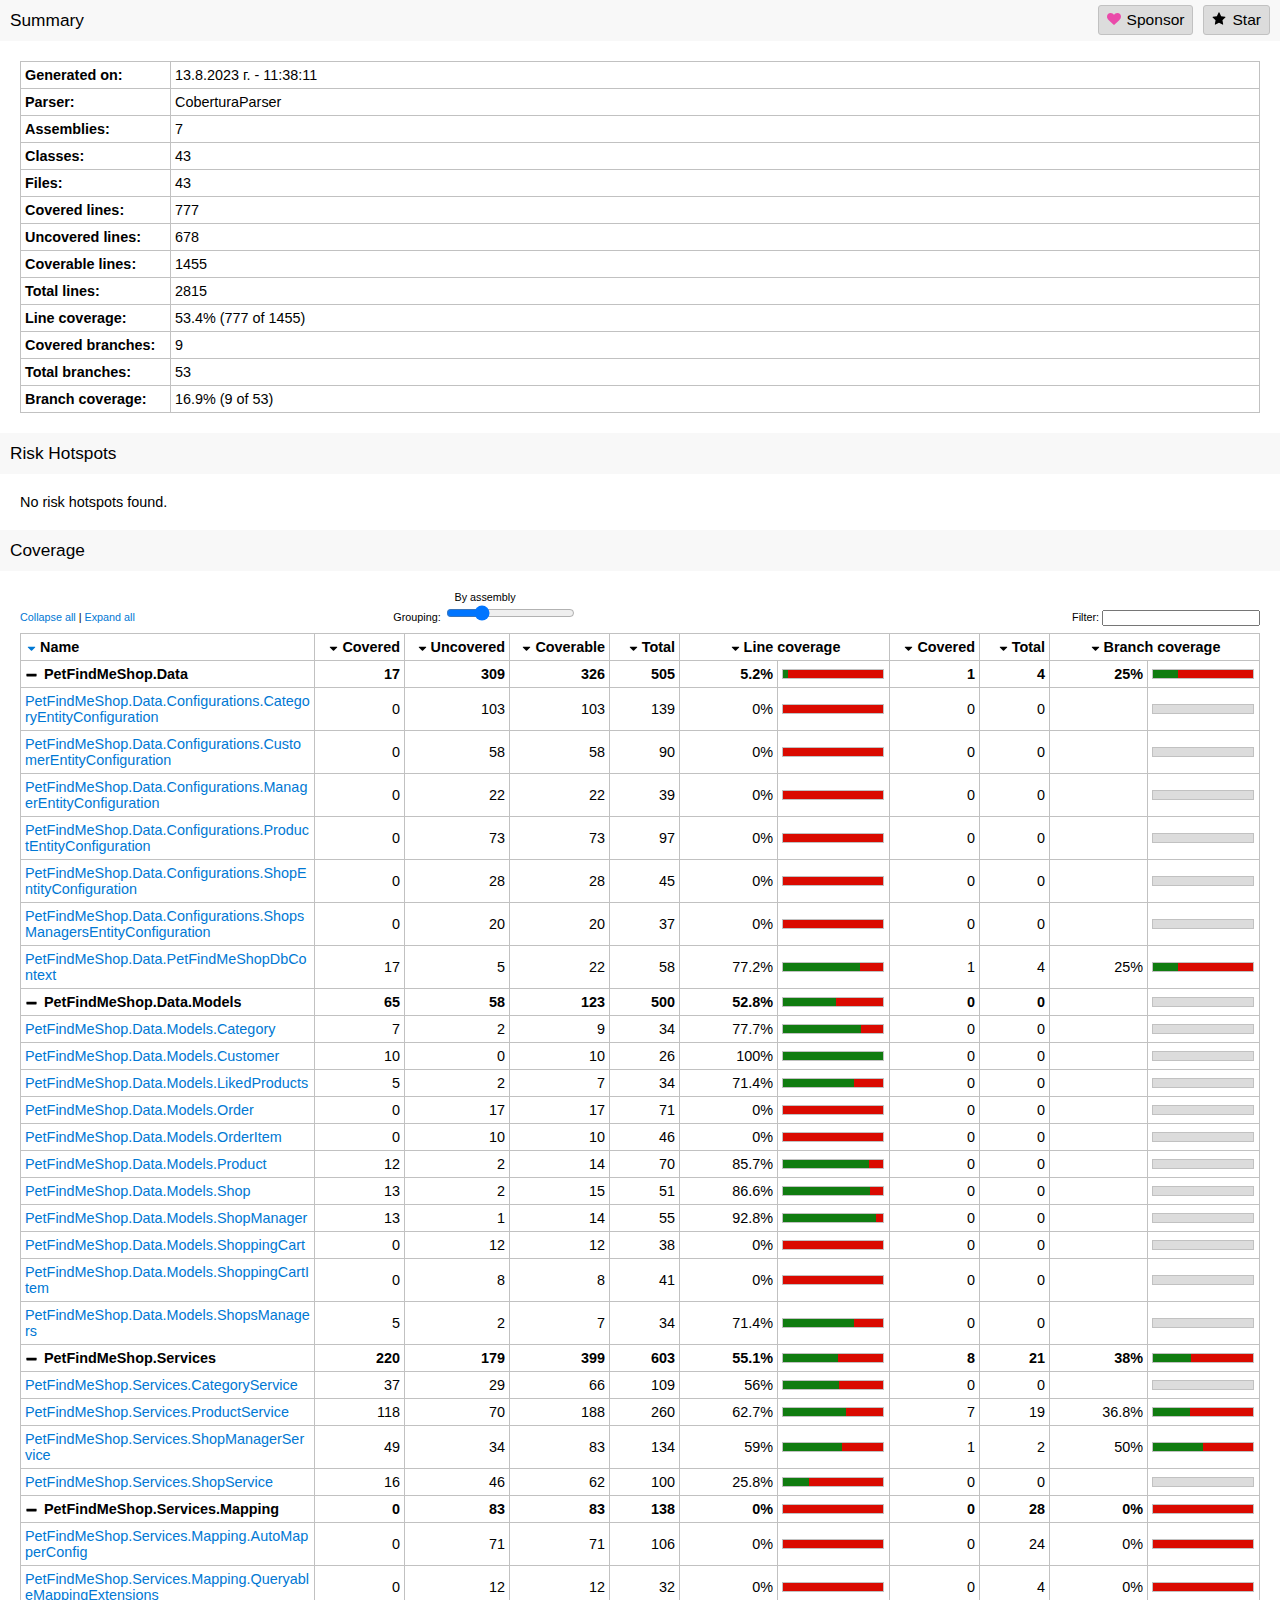
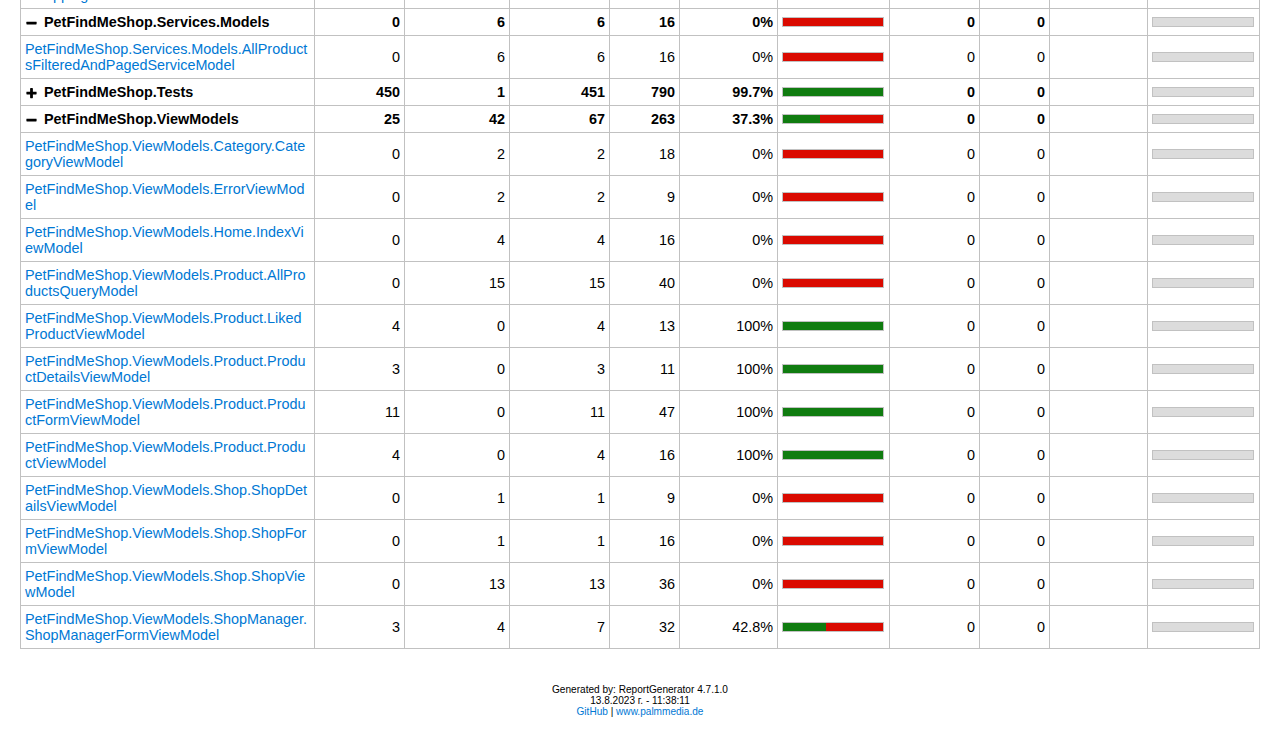
==== commit 8ff1d4f0: "Remove datebase checker" ====
--- a/PetFindMeShop.Tests/bin/Debug/net6.0/fine-code-coverage/coverage-tool-output/index.htm
+++ b/PetFindMeShop.Tests/bin/Debug/net6.0/fine-code-coverage/coverage-tool-output/index.htm
@@ -390,19 +390,19 @@
 <col />
 </colgroup>
 <tbody>
-<tr><th>Generated on:</th><td>13.8.2023 г. - 11:27:31</td></tr>
+<tr><th>Generated on:</th><td>13.8.2023 г. - 11:38:11</td></tr>
 <tr><th>Parser:</th><td>CoberturaParser</td></tr>
 <tr><th>Assemblies:</th><td>7</td></tr>
 <tr><th>Classes:</th><td>43</td></tr>
 <tr><th>Files:</th><td>43</td></tr>
-<tr><th>Covered lines:</th><td>781</td></tr>
-<tr><th>Uncovered lines:</th><td>681</td></tr>
-<tr><th>Coverable lines:</th><td>1462</td></tr>
+<tr><th>Covered lines:</th><td>777</td></tr>
+<tr><th>Uncovered lines:</th><td>678</td></tr>
+<tr><th>Coverable lines:</th><td>1455</td></tr>
 <tr><th>Total lines:</th><td>2815</td></tr>
-<tr><th>Line coverage:</th><td>53.4% (781 of 1462)</td></tr>
-<tr><th>Covered branches:</th><td>10</td></tr>
-<tr><th>Total branches:</th><td>55</td></tr>
-<tr><th>Branch coverage:</th><td>18.1% (10 of 55)</td></tr>
+<tr><th>Line coverage:</th><td>53.4% (777 of 1455)</td></tr>
+<tr><th>Covered branches:</th><td>9</td></tr>
+<tr><th>Total branches:</th><td>53</td></tr>
+<tr><th>Branch coverage:</th><td>16.9% (9 of 53)</td></tr>
 </tbody>
 </table>
 <h1>Risk Hotspots</h1>
@@ -427,14 +427,14 @@
 </colgroup>
 <thead><tr><th>Name</th><th class="right">Covered</th><th class="right">Uncovered</th><th class="right">Coverable</th><th class="right">Total</th><th class="center" colspan="2">Line coverage</th><th class="right">Covered</th><th class="right">Total</th><th class="center" colspan="2">Branch coverage</th></tr></thead>
 <tbody>
-<tr><th>PetFindMeShop.Data</th><th class="right">21</th><th class="right">312</th><th class="right">333</th><th class="right">505</th><th title="LineCoverage: 21/333" class="right">6.3%</th><th><table class="coverage"><tr><td class="green covered6">&nbsp;</td><td class="red covered94">&nbsp;</td></tr></table></th><th class="right">2</th><th class="right">6</th><th class="right" title="2/6">33.3%</th><th><table class="coverage"><tr><td class="green covered33">&nbsp;</td><td class="red covered67">&nbsp;</td></tr></table></th></tr>
+<tr><th>PetFindMeShop.Data</th><th class="right">17</th><th class="right">309</th><th class="right">326</th><th class="right">505</th><th title="LineCoverage: 17/326" class="right">5.2%</th><th><table class="coverage"><tr><td class="green covered5">&nbsp;</td><td class="red covered95">&nbsp;</td></tr></table></th><th class="right">1</th><th class="right">4</th><th class="right" title="1/4">25%</th><th><table class="coverage"><tr><td class="green covered25">&nbsp;</td><td class="red covered75">&nbsp;</td></tr></table></th></tr>
 <tr><td><a href="PetFindMeShop.Data_CategoryEntityConfiguration.html">PetFindMeShop.Data.Configurations.CategoryEntityConfiguration</a></td><td class="right">0</td><td class="right">103</td><td class="right">103</td><td class="right">139</td><td title="LineCoverage: 0/103" class="right">0%</td><td><table class="coverage"><tr><td class="red covered100">&nbsp;</td></tr></table></td><td class="right">0</td><td class="right">0</td><td class="right" title="-"></td><td><table class="coverage"><tr><td class="gray covered100">&nbsp;</td></tr></table></td></tr>
 <tr><td><a href="PetFindMeShop.Data_CustomerEntityConfiguration.html">PetFindMeShop.Data.Configurations.CustomerEntityConfiguration</a></td><td class="right">0</td><td class="right">58</td><td class="right">58</td><td class="right">90</td><td title="LineCoverage: 0/58" class="right">0%</td><td><table class="coverage"><tr><td class="red covered100">&nbsp;</td></tr></table></td><td class="right">0</td><td class="right">0</td><td class="right" title="-"></td><td><table class="coverage"><tr><td class="gray covered100">&nbsp;</td></tr></table></td></tr>
 <tr><td><a href="PetFindMeShop.Data_ManagerEntityConfiguration.html">PetFindMeShop.Data.Configurations.ManagerEntityConfiguration</a></td><td class="right">0</td><td class="right">22</td><td class="right">22</td><td class="right">39</td><td title="LineCoverage: 0/22" class="right">0%</td><td><table class="coverage"><tr><td class="red covered100">&nbsp;</td></tr></table></td><td class="right">0</td><td class="right">0</td><td class="right" title="-"></td><td><table class="coverage"><tr><td class="gray covered100">&nbsp;</td></tr></table></td></tr>
 <tr><td><a href="PetFindMeShop.Data_ProductEntityConfiguration.html">PetFindMeShop.Data.Configurations.ProductEntityConfiguration</a></td><td class="right">0</td><td class="right">73</td><td class="right">73</td><td class="right">97</td><td title="LineCoverage: 0/73" class="right">0%</td><td><table class="coverage"><tr><td class="red covered100">&nbsp;</td></tr></table></td><td class="right">0</td><td class="right">0</td><td class="right" title="-"></td><td><table class="coverage"><tr><td class="gray covered100">&nbsp;</td></tr></table></td></tr>
 <tr><td><a href="PetFindMeShop.Data_ShopEntityConfiguration.html">PetFindMeShop.Data.Configurations.ShopEntityConfiguration</a></td><td class="right">0</td><td class="right">28</td><td class="right">28</td><td class="right">45</td><td title="LineCoverage: 0/28" class="right">0%</td><td><table class="coverage"><tr><td class="red covered100">&nbsp;</td></tr></table></td><td class="right">0</td><td class="right">0</td><td class="right" title="-"></td><td><table class="coverage"><tr><td class="gray covered100">&nbsp;</td></tr></table></td></tr>
 <tr><td><a href="PetFindMeShop.Data_ShopsManagersEntityConfiguration.html">PetFindMeShop.Data.Configurations.ShopsManagersEntityConfiguration</a></td><td class="right">0</td><td class="right">20</td><td class="right">20</td><td class="right">37</td><td title="LineCoverage: 0/20" class="right">0%</td><td><table class="coverage"><tr><td class="red covered100">&nbsp;</td></tr></table></td><td class="right">0</td><td class="right">0</td><td class="right" title="-"></td><td><table class="coverage"><tr><td class="gray covered100">&nbsp;</td></tr></table></td></tr>
-<tr><td><a href="PetFindMeShop.Data_PetFindMeShopDbContext.html">PetFindMeShop.Data.PetFindMeShopDbContext</a></td><td class="right">21</td><td class="right">8</td><td class="right">29</td><td class="right">58</td><td title="LineCoverage: 21/29" class="right">72.4%</td><td><table class="coverage"><tr><td class="green covered72">&nbsp;</td><td class="red covered28">&nbsp;</td></tr></table></td><td class="right">2</td><td class="right">6</td><td class="right" title="2/6">33.3%</td><td><table class="coverage"><tr><td class="green covered33">&nbsp;</td><td class="red covered67">&nbsp;</td></tr></table></td></tr>
+<tr><td><a href="PetFindMeShop.Data_PetFindMeShopDbContext.html">PetFindMeShop.Data.PetFindMeShopDbContext</a></td><td class="right">17</td><td class="right">5</td><td class="right">22</td><td class="right">58</td><td title="LineCoverage: 17/22" class="right">77.2%</td><td><table class="coverage"><tr><td class="green covered77">&nbsp;</td><td class="red covered23">&nbsp;</td></tr></table></td><td class="right">1</td><td class="right">4</td><td class="right" title="1/4">25%</td><td><table class="coverage"><tr><td class="green covered25">&nbsp;</td><td class="red covered75">&nbsp;</td></tr></table></td></tr>
 <tr><th>PetFindMeShop.Data.Models</th><th class="right">65</th><th class="right">58</th><th class="right">123</th><th class="right">500</th><th title="LineCoverage: 65/123" class="right">52.8%</th><th><table class="coverage"><tr><td class="green covered53">&nbsp;</td><td class="red covered47">&nbsp;</td></tr></table></th><th class="right">0</th><th class="right">0</th><th class="right" title="-"></th><th><table class="coverage"><tr><td class="gray covered100">&nbsp;</td></tr></table></th></tr>
 <tr><td><a href="PetFindMeShop.Data.Models_Category.html">PetFindMeShop.Data.Models.Category</a></td><td class="right">7</td><td class="right">2</td><td class="right">9</td><td class="right">34</td><td title="LineCoverage: 7/9" class="right">77.7%</td><td><table class="coverage"><tr><td class="green covered78">&nbsp;</td><td class="red covered22">&nbsp;</td></tr></table></td><td class="right">0</td><td class="right">0</td><td class="right" title="-"></td><td><table class="coverage"><tr><td class="gray covered100">&nbsp;</td></tr></table></td></tr>
 <tr><td><a href="PetFindMeShop.Data.Models_Customer.html">PetFindMeShop.Data.Models.Customer</a></td><td class="right">10</td><td class="right">0</td><td class="right">10</td><td class="right">26</td><td title="LineCoverage: 10/10" class="right">100%</td><td><table class="coverage"><tr><td class="green covered100">&nbsp;</td></tr></table></td><td class="right">0</td><td class="right">0</td><td class="right" title="-"></td><td><table class="coverage"><tr><td class="gray covered100">&nbsp;</td></tr></table></td></tr>
@@ -480,7 +480,7 @@
 </tbody>
 </table>
 </coverage-info>
-<div class="footer">Generated by: ReportGenerator 4.7.1.0<br />13.8.2023 г. - 11:27:31<br /><a href="https://github.com/danielpalme/ReportGenerator">GitHub</a> | <a href="http://www.palmmedia.de">www.palmmedia.de</a></div></div></div>
+<div class="footer">Generated by: ReportGenerator 4.7.1.0<br />13.8.2023 г. - 11:38:11<br /><a href="https://github.com/danielpalme/ReportGenerator">GitHub</a> | <a href="http://www.palmmedia.de">www.palmmedia.de</a></div></div></div>
 <script type="text/javascript">/* <![CDATA[ */ /* Chartist.js 0.11.0
  * Copyright © 2017 Gion Kunz
  * Free to use under either the WTFPL license or the MIT license.
@@ -713,7 +713,7 @@
       { "name": "PetFindMeShop.Data.Configurations.ProductEntityConfiguration", "rp": "PetFindMeShop.Data_ProductEntityConfiguration.html", "cl": 0, "ucl": 73, "cal": 73, "tl": 97, "ct": "LineCoverage", "mc": "-", "cb": 0, "tb": 0, "lch": [], "bch": [], "hc": [] },
       { "name": "PetFindMeShop.Data.Configurations.ShopEntityConfiguration", "rp": "PetFindMeShop.Data_ShopEntityConfiguration.html", "cl": 0, "ucl": 28, "cal": 28, "tl": 45, "ct": "LineCoverage", "mc": "-", "cb": 0, "tb": 0, "lch": [], "bch": [], "hc": [] },
       { "name": "PetFindMeShop.Data.Configurations.ShopsManagersEntityConfiguration", "rp": "PetFindMeShop.Data_ShopsManagersEntityConfiguration.html", "cl": 0, "ucl": 20, "cal": 20, "tl": 37, "ct": "LineCoverage", "mc": "-", "cb": 0, "tb": 0, "lch": [], "bch": [], "hc": [] },
-      { "name": "PetFindMeShop.Data.PetFindMeShopDbContext", "rp": "PetFindMeShop.Data_PetFindMeShopDbContext.html", "cl": 21, "ucl": 8, "cal": 29, "tl": 58, "ct": "LineCoverage", "mc": "-", "cb": 2, "tb": 6, "lch": [], "bch": [], "hc": [] },
+      { "name": "PetFindMeShop.Data.PetFindMeShopDbContext", "rp": "PetFindMeShop.Data_PetFindMeShopDbContext.html", "cl": 17, "ucl": 5, "cal": 22, "tl": 58, "ct": "LineCoverage", "mc": "-", "cb": 1, "tb": 4, "lch": [], "bch": [], "hc": [] },
     ]},
   {
     "name": "PetFindMeShop.Data.Models",
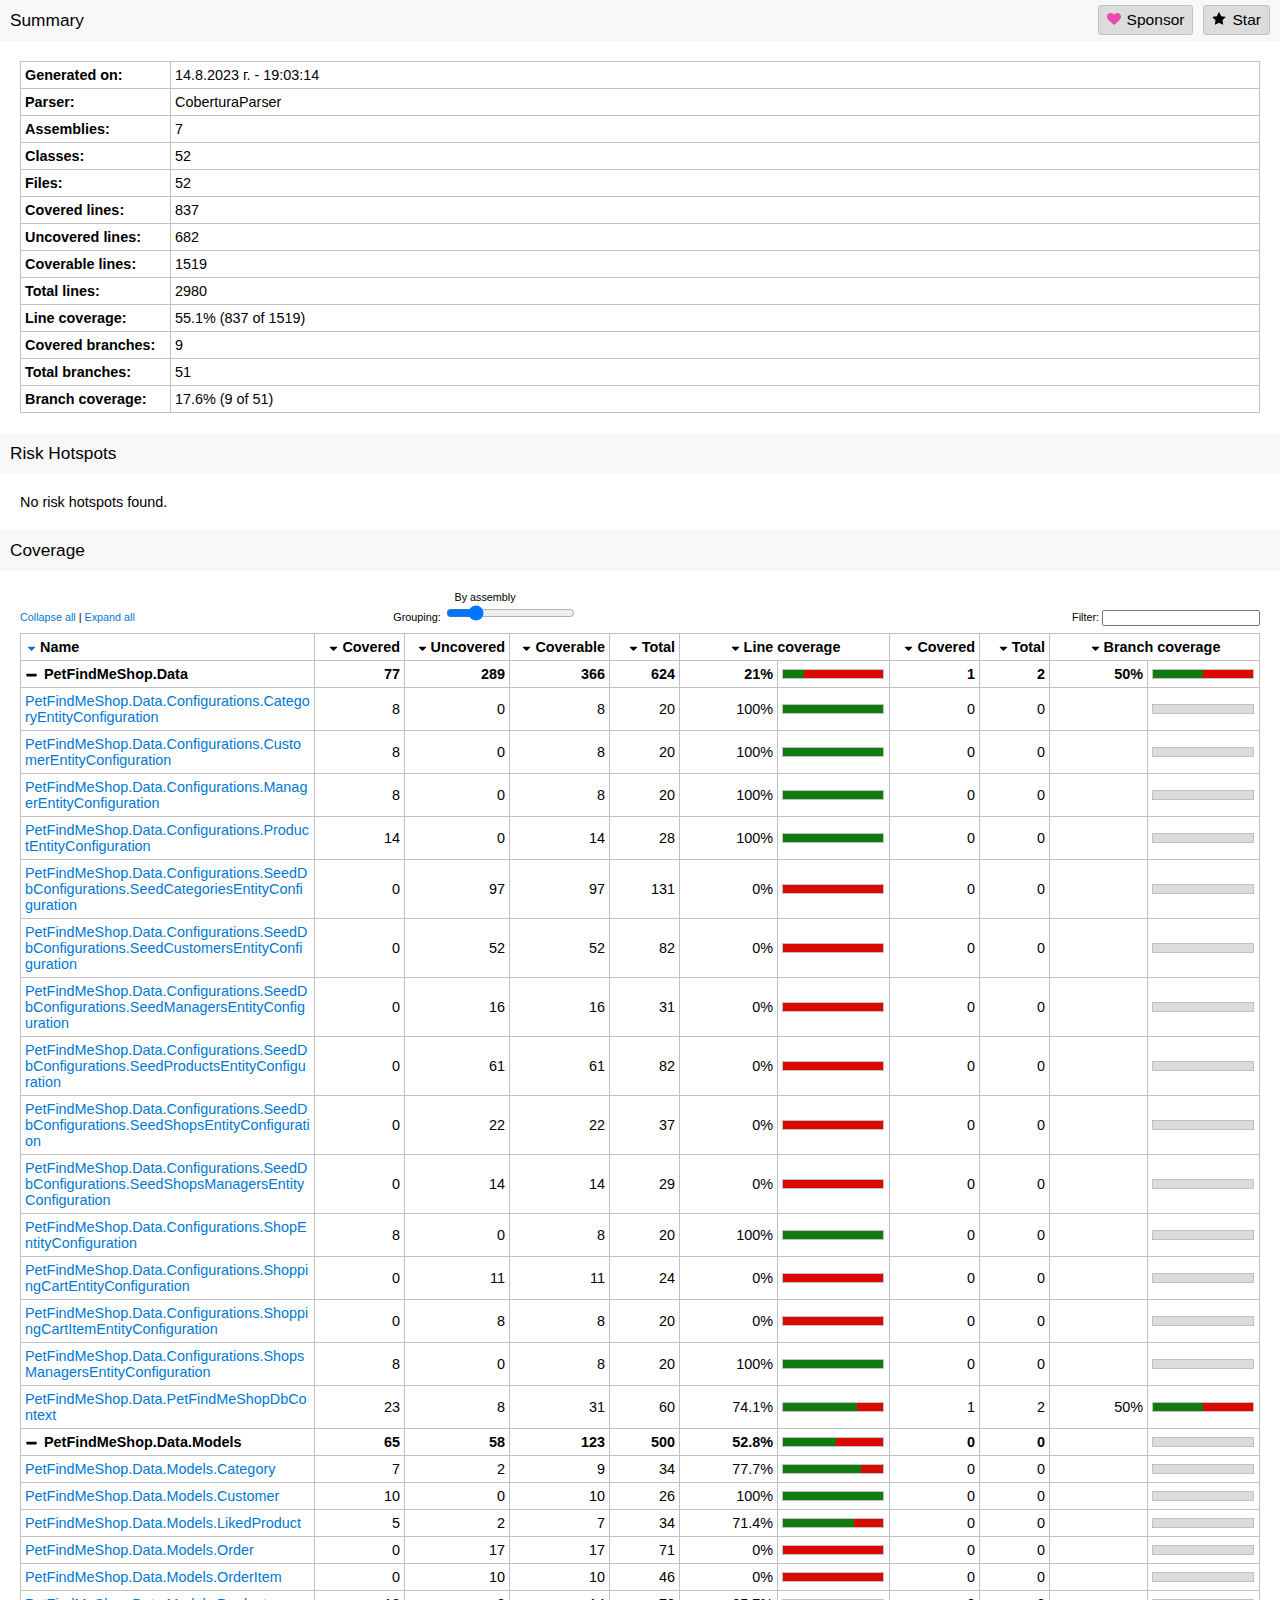
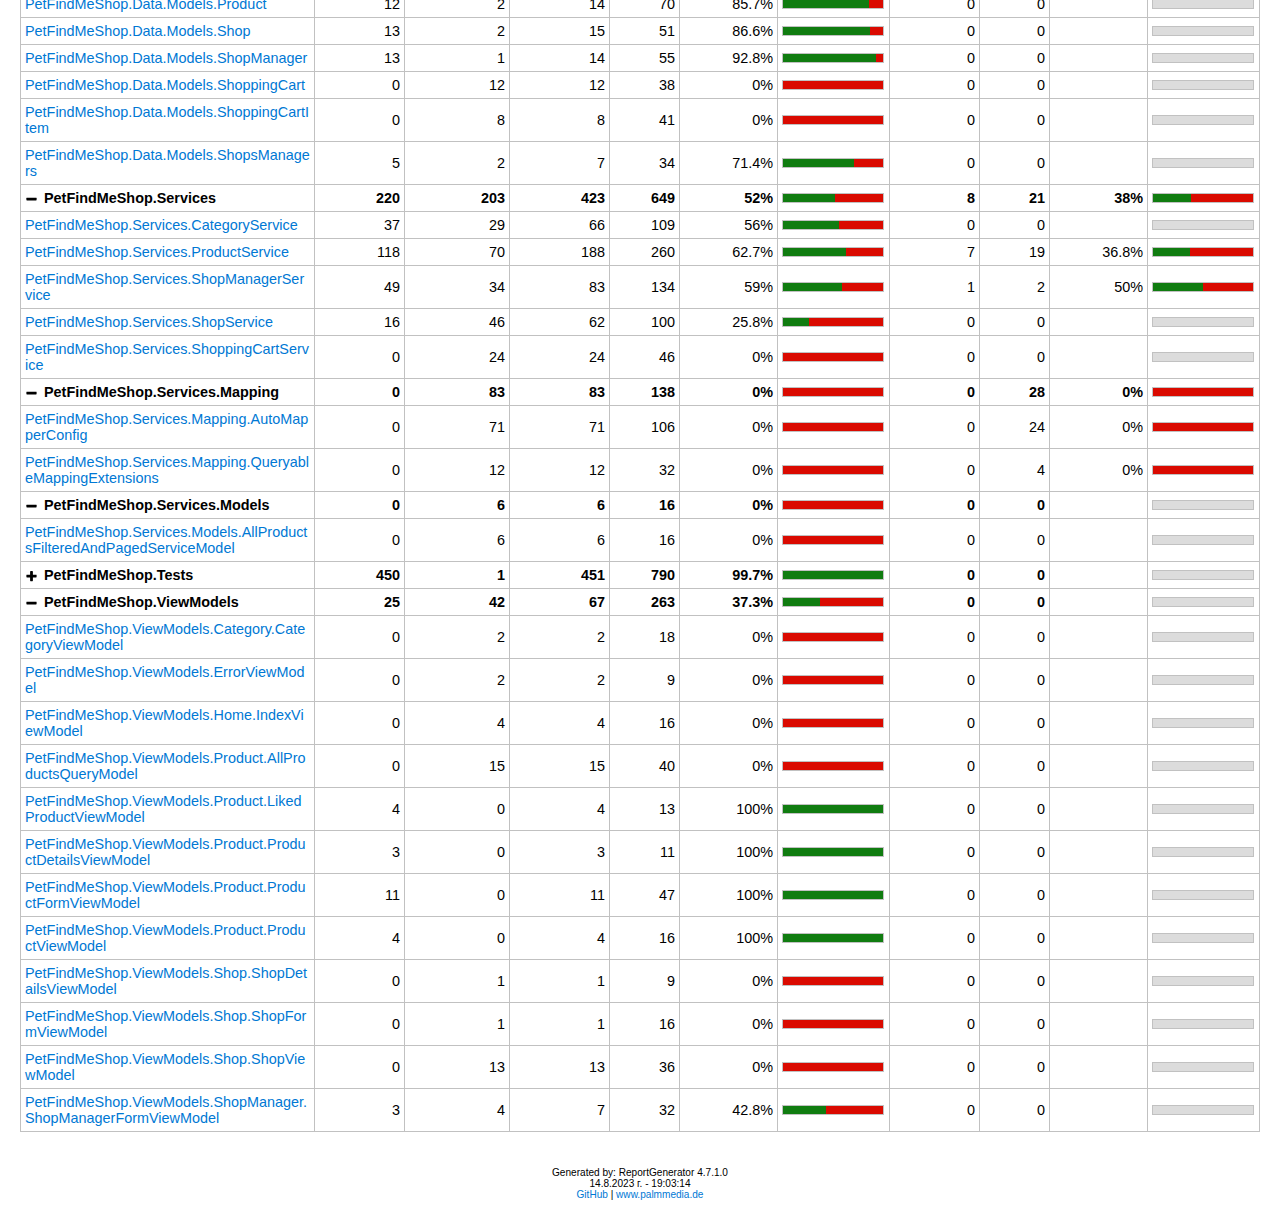
==== commit 90ad4449: "Change LIkedProducts back to LikeProduct" ====
--- a/PetFindMeShop.Tests/bin/Debug/net6.0/fine-code-coverage/coverage-tool-output/index.htm
+++ b/PetFindMeShop.Tests/bin/Debug/net6.0/fine-code-coverage/coverage-tool-output/index.htm
@@ -390,19 +390,19 @@
 <col />
 </colgroup>
 <tbody>
-<tr><th>Generated on:</th><td>13.8.2023 г. - 11:38:11</td></tr>
+<tr><th>Generated on:</th><td>14.8.2023 г. - 19:03:14</td></tr>
 <tr><th>Parser:</th><td>CoberturaParser</td></tr>
 <tr><th>Assemblies:</th><td>7</td></tr>
-<tr><th>Classes:</th><td>43</td></tr>
-<tr><th>Files:</th><td>43</td></tr>
-<tr><th>Covered lines:</th><td>777</td></tr>
-<tr><th>Uncovered lines:</th><td>678</td></tr>
-<tr><th>Coverable lines:</th><td>1455</td></tr>
-<tr><th>Total lines:</th><td>2815</td></tr>
-<tr><th>Line coverage:</th><td>53.4% (777 of 1455)</td></tr>
+<tr><th>Classes:</th><td>52</td></tr>
+<tr><th>Files:</th><td>52</td></tr>
+<tr><th>Covered lines:</th><td>837</td></tr>
+<tr><th>Uncovered lines:</th><td>682</td></tr>
+<tr><th>Coverable lines:</th><td>1519</td></tr>
+<tr><th>Total lines:</th><td>2980</td></tr>
+<tr><th>Line coverage:</th><td>55.1% (837 of 1519)</td></tr>
 <tr><th>Covered branches:</th><td>9</td></tr>
-<tr><th>Total branches:</th><td>53</td></tr>
-<tr><th>Branch coverage:</th><td>16.9% (9 of 53)</td></tr>
+<tr><th>Total branches:</th><td>51</td></tr>
+<tr><th>Branch coverage:</th><td>17.6% (9 of 51)</td></tr>
 </tbody>
 </table>
 <h1>Risk Hotspots</h1>
@@ -427,18 +427,26 @@
 </colgroup>
 <thead><tr><th>Name</th><th class="right">Covered</th><th class="right">Uncovered</th><th class="right">Coverable</th><th class="right">Total</th><th class="center" colspan="2">Line coverage</th><th class="right">Covered</th><th class="right">Total</th><th class="center" colspan="2">Branch coverage</th></tr></thead>
 <tbody>
-<tr><th>PetFindMeShop.Data</th><th class="right">17</th><th class="right">309</th><th class="right">326</th><th class="right">505</th><th title="LineCoverage: 17/326" class="right">5.2%</th><th><table class="coverage"><tr><td class="green covered5">&nbsp;</td><td class="red covered95">&nbsp;</td></tr></table></th><th class="right">1</th><th class="right">4</th><th class="right" title="1/4">25%</th><th><table class="coverage"><tr><td class="green covered25">&nbsp;</td><td class="red covered75">&nbsp;</td></tr></table></th></tr>
-<tr><td><a href="PetFindMeShop.Data_CategoryEntityConfiguration.html">PetFindMeShop.Data.Configurations.CategoryEntityConfiguration</a></td><td class="right">0</td><td class="right">103</td><td class="right">103</td><td class="right">139</td><td title="LineCoverage: 0/103" class="right">0%</td><td><table class="coverage"><tr><td class="red covered100">&nbsp;</td></tr></table></td><td class="right">0</td><td class="right">0</td><td class="right" title="-"></td><td><table class="coverage"><tr><td class="gray covered100">&nbsp;</td></tr></table></td></tr>
-<tr><td><a href="PetFindMeShop.Data_CustomerEntityConfiguration.html">PetFindMeShop.Data.Configurations.CustomerEntityConfiguration</a></td><td class="right">0</td><td class="right">58</td><td class="right">58</td><td class="right">90</td><td title="LineCoverage: 0/58" class="right">0%</td><td><table class="coverage"><tr><td class="red covered100">&nbsp;</td></tr></table></td><td class="right">0</td><td class="right">0</td><td class="right" title="-"></td><td><table class="coverage"><tr><td class="gray covered100">&nbsp;</td></tr></table></td></tr>
-<tr><td><a href="PetFindMeShop.Data_ManagerEntityConfiguration.html">PetFindMeShop.Data.Configurations.ManagerEntityConfiguration</a></td><td class="right">0</td><td class="right">22</td><td class="right">22</td><td class="right">39</td><td title="LineCoverage: 0/22" class="right">0%</td><td><table class="coverage"><tr><td class="red covered100">&nbsp;</td></tr></table></td><td class="right">0</td><td class="right">0</td><td class="right" title="-"></td><td><table class="coverage"><tr><td class="gray covered100">&nbsp;</td></tr></table></td></tr>
-<tr><td><a href="PetFindMeShop.Data_ProductEntityConfiguration.html">PetFindMeShop.Data.Configurations.ProductEntityConfiguration</a></td><td class="right">0</td><td class="right">73</td><td class="right">73</td><td class="right">97</td><td title="LineCoverage: 0/73" class="right">0%</td><td><table class="coverage"><tr><td class="red covered100">&nbsp;</td></tr></table></td><td class="right">0</td><td class="right">0</td><td class="right" title="-"></td><td><table class="coverage"><tr><td class="gray covered100">&nbsp;</td></tr></table></td></tr>
-<tr><td><a href="PetFindMeShop.Data_ShopEntityConfiguration.html">PetFindMeShop.Data.Configurations.ShopEntityConfiguration</a></td><td class="right">0</td><td class="right">28</td><td class="right">28</td><td class="right">45</td><td title="LineCoverage: 0/28" class="right">0%</td><td><table class="coverage"><tr><td class="red covered100">&nbsp;</td></tr></table></td><td class="right">0</td><td class="right">0</td><td class="right" title="-"></td><td><table class="coverage"><tr><td class="gray covered100">&nbsp;</td></tr></table></td></tr>
-<tr><td><a href="PetFindMeShop.Data_ShopsManagersEntityConfiguration.html">PetFindMeShop.Data.Configurations.ShopsManagersEntityConfiguration</a></td><td class="right">0</td><td class="right">20</td><td class="right">20</td><td class="right">37</td><td title="LineCoverage: 0/20" class="right">0%</td><td><table class="coverage"><tr><td class="red covered100">&nbsp;</td></tr></table></td><td class="right">0</td><td class="right">0</td><td class="right" title="-"></td><td><table class="coverage"><tr><td class="gray covered100">&nbsp;</td></tr></table></td></tr>
-<tr><td><a href="PetFindMeShop.Data_PetFindMeShopDbContext.html">PetFindMeShop.Data.PetFindMeShopDbContext</a></td><td class="right">17</td><td class="right">5</td><td class="right">22</td><td class="right">58</td><td title="LineCoverage: 17/22" class="right">77.2%</td><td><table class="coverage"><tr><td class="green covered77">&nbsp;</td><td class="red covered23">&nbsp;</td></tr></table></td><td class="right">1</td><td class="right">4</td><td class="right" title="1/4">25%</td><td><table class="coverage"><tr><td class="green covered25">&nbsp;</td><td class="red covered75">&nbsp;</td></tr></table></td></tr>
+<tr><th>PetFindMeShop.Data</th><th class="right">77</th><th class="right">289</th><th class="right">366</th><th class="right">624</th><th title="LineCoverage: 77/366" class="right">21%</th><th><table class="coverage"><tr><td class="green covered21">&nbsp;</td><td class="red covered79">&nbsp;</td></tr></table></th><th class="right">1</th><th class="right">2</th><th class="right" title="1/2">50%</th><th><table class="coverage"><tr><td class="green covered50">&nbsp;</td><td class="red covered50">&nbsp;</td></tr></table></th></tr>
+<tr><td><a href="PetFindMeShop.Data_CategoryEntityConfiguration.html">PetFindMeShop.Data.Configurations.CategoryEntityConfiguration</a></td><td class="right">8</td><td class="right">0</td><td class="right">8</td><td class="right">20</td><td title="LineCoverage: 8/8" class="right">100%</td><td><table class="coverage"><tr><td class="green covered100">&nbsp;</td></tr></table></td><td class="right">0</td><td class="right">0</td><td class="right" title="-"></td><td><table class="coverage"><tr><td class="gray covered100">&nbsp;</td></tr></table></td></tr>
+<tr><td><a href="PetFindMeShop.Data_CustomerEntityConfiguration.html">PetFindMeShop.Data.Configurations.CustomerEntityConfiguration</a></td><td class="right">8</td><td class="right">0</td><td class="right">8</td><td class="right">20</td><td title="LineCoverage: 8/8" class="right">100%</td><td><table class="coverage"><tr><td class="green covered100">&nbsp;</td></tr></table></td><td class="right">0</td><td class="right">0</td><td class="right" title="-"></td><td><table class="coverage"><tr><td class="gray covered100">&nbsp;</td></tr></table></td></tr>
+<tr><td><a href="PetFindMeShop.Data_ManagerEntityConfiguration.html">PetFindMeShop.Data.Configurations.ManagerEntityConfiguration</a></td><td class="right">8</td><td class="right">0</td><td class="right">8</td><td class="right">20</td><td title="LineCoverage: 8/8" class="right">100%</td><td><table class="coverage"><tr><td class="green covered100">&nbsp;</td></tr></table></td><td class="right">0</td><td class="right">0</td><td class="right" title="-"></td><td><table class="coverage"><tr><td class="gray covered100">&nbsp;</td></tr></table></td></tr>
+<tr><td><a href="PetFindMeShop.Data_ProductEntityConfiguration.html">PetFindMeShop.Data.Configurations.ProductEntityConfiguration</a></td><td class="right">14</td><td class="right">0</td><td class="right">14</td><td class="right">28</td><td title="LineCoverage: 14/14" class="right">100%</td><td><table class="coverage"><tr><td class="green covered100">&nbsp;</td></tr></table></td><td class="right">0</td><td class="right">0</td><td class="right" title="-"></td><td><table class="coverage"><tr><td class="gray covered100">&nbsp;</td></tr></table></td></tr>
+<tr><td><a href="PetFindMeShop.Data_SeedCategoriesEntityConfiguration.html">PetFindMeShop.Data.Configurations.SeedDbConfigurations.SeedCategoriesEntityConfiguration</a></td><td class="right">0</td><td class="right">97</td><td class="right">97</td><td class="right">131</td><td title="LineCoverage: 0/97" class="right">0%</td><td><table class="coverage"><tr><td class="red covered100">&nbsp;</td></tr></table></td><td class="right">0</td><td class="right">0</td><td class="right" title="-"></td><td><table class="coverage"><tr><td class="gray covered100">&nbsp;</td></tr></table></td></tr>
+<tr><td><a href="PetFindMeShop.Data_SeedCustomersEntityConfiguration.html">PetFindMeShop.Data.Configurations.SeedDbConfigurations.SeedCustomersEntityConfiguration</a></td><td class="right">0</td><td class="right">52</td><td class="right">52</td><td class="right">82</td><td title="LineCoverage: 0/52" class="right">0%</td><td><table class="coverage"><tr><td class="red covered100">&nbsp;</td></tr></table></td><td class="right">0</td><td class="right">0</td><td class="right" title="-"></td><td><table class="coverage"><tr><td class="gray covered100">&nbsp;</td></tr></table></td></tr>
+<tr><td><a href="PetFindMeShop.Data_SeedManagersEntityConfiguration.html">PetFindMeShop.Data.Configurations.SeedDbConfigurations.SeedManagersEntityConfiguration</a></td><td class="right">0</td><td class="right">16</td><td class="right">16</td><td class="right">31</td><td title="LineCoverage: 0/16" class="right">0%</td><td><table class="coverage"><tr><td class="red covered100">&nbsp;</td></tr></table></td><td class="right">0</td><td class="right">0</td><td class="right" title="-"></td><td><table class="coverage"><tr><td class="gray covered100">&nbsp;</td></tr></table></td></tr>
+<tr><td><a href="PetFindMeShop.Data_SeedProductsEntityConfiguration.html">PetFindMeShop.Data.Configurations.SeedDbConfigurations.SeedProductsEntityConfiguration</a></td><td class="right">0</td><td class="right">61</td><td class="right">61</td><td class="right">82</td><td title="LineCoverage: 0/61" class="right">0%</td><td><table class="coverage"><tr><td class="red covered100">&nbsp;</td></tr></table></td><td class="right">0</td><td class="right">0</td><td class="right" title="-"></td><td><table class="coverage"><tr><td class="gray covered100">&nbsp;</td></tr></table></td></tr>
+<tr><td><a href="PetFindMeShop.Data_SeedShopsEntityConfiguration.html">PetFindMeShop.Data.Configurations.SeedDbConfigurations.SeedShopsEntityConfiguration</a></td><td class="right">0</td><td class="right">22</td><td class="right">22</td><td class="right">37</td><td title="LineCoverage: 0/22" class="right">0%</td><td><table class="coverage"><tr><td class="red covered100">&nbsp;</td></tr></table></td><td class="right">0</td><td class="right">0</td><td class="right" title="-"></td><td><table class="coverage"><tr><td class="gray covered100">&nbsp;</td></tr></table></td></tr>
+<tr><td><a href="PetFindMeShop.Data_SeedShopsManagersEntityConfiguration.html">PetFindMeShop.Data.Configurations.SeedDbConfigurations.SeedShopsManagersEntityConfiguration</a></td><td class="right">0</td><td class="right">14</td><td class="right">14</td><td class="right">29</td><td title="LineCoverage: 0/14" class="right">0%</td><td><table class="coverage"><tr><td class="red covered100">&nbsp;</td></tr></table></td><td class="right">0</td><td class="right">0</td><td class="right" title="-"></td><td><table class="coverage"><tr><td class="gray covered100">&nbsp;</td></tr></table></td></tr>
+<tr><td><a href="PetFindMeShop.Data_ShopEntityConfiguration.html">PetFindMeShop.Data.Configurations.ShopEntityConfiguration</a></td><td class="right">8</td><td class="right">0</td><td class="right">8</td><td class="right">20</td><td title="LineCoverage: 8/8" class="right">100%</td><td><table class="coverage"><tr><td class="green covered100">&nbsp;</td></tr></table></td><td class="right">0</td><td class="right">0</td><td class="right" title="-"></td><td><table class="coverage"><tr><td class="gray covered100">&nbsp;</td></tr></table></td></tr>
+<tr><td><a href="PetFindMeShop.Data_ShoppingCartEntityConfiguration.html">PetFindMeShop.Data.Configurations.ShoppingCartEntityConfiguration</a></td><td class="right">0</td><td class="right">11</td><td class="right">11</td><td class="right">24</td><td title="LineCoverage: 0/11" class="right">0%</td><td><table class="coverage"><tr><td class="red covered100">&nbsp;</td></tr></table></td><td class="right">0</td><td class="right">0</td><td class="right" title="-"></td><td><table class="coverage"><tr><td class="gray covered100">&nbsp;</td></tr></table></td></tr>
+<tr><td><a href="PetFindMeShop.Data_ShoppingCartItemEntityConfiguration.html">PetFindMeShop.Data.Configurations.ShoppingCartItemEntityConfiguration</a></td><td class="right">0</td><td class="right">8</td><td class="right">8</td><td class="right">20</td><td title="LineCoverage: 0/8" class="right">0%</td><td><table class="coverage"><tr><td class="red covered100">&nbsp;</td></tr></table></td><td class="right">0</td><td class="right">0</td><td class="right" title="-"></td><td><table class="coverage"><tr><td class="gray covered100">&nbsp;</td></tr></table></td></tr>
+<tr><td><a href="PetFindMeShop.Data_ShopsManagersEntityConfiguration.html">PetFindMeShop.Data.Configurations.ShopsManagersEntityConfiguration</a></td><td class="right">8</td><td class="right">0</td><td class="right">8</td><td class="right">20</td><td title="LineCoverage: 8/8" class="right">100%</td><td><table class="coverage"><tr><td class="green covered100">&nbsp;</td></tr></table></td><td class="right">0</td><td class="right">0</td><td class="right" title="-"></td><td><table class="coverage"><tr><td class="gray covered100">&nbsp;</td></tr></table></td></tr>
+<tr><td><a href="PetFindMeShop.Data_PetFindMeShopDbContext.html">PetFindMeShop.Data.PetFindMeShopDbContext</a></td><td class="right">23</td><td class="right">8</td><td class="right">31</td><td class="right">60</td><td title="LineCoverage: 23/31" class="right">74.1%</td><td><table class="coverage"><tr><td class="green covered74">&nbsp;</td><td class="red covered26">&nbsp;</td></tr></table></td><td class="right">1</td><td class="right">2</td><td class="right" title="1/2">50%</td><td><table class="coverage"><tr><td class="green covered50">&nbsp;</td><td class="red covered50">&nbsp;</td></tr></table></td></tr>
 <tr><th>PetFindMeShop.Data.Models</th><th class="right">65</th><th class="right">58</th><th class="right">123</th><th class="right">500</th><th title="LineCoverage: 65/123" class="right">52.8%</th><th><table class="coverage"><tr><td class="green covered53">&nbsp;</td><td class="red covered47">&nbsp;</td></tr></table></th><th class="right">0</th><th class="right">0</th><th class="right" title="-"></th><th><table class="coverage"><tr><td class="gray covered100">&nbsp;</td></tr></table></th></tr>
 <tr><td><a href="PetFindMeShop.Data.Models_Category.html">PetFindMeShop.Data.Models.Category</a></td><td class="right">7</td><td class="right">2</td><td class="right">9</td><td class="right">34</td><td title="LineCoverage: 7/9" class="right">77.7%</td><td><table class="coverage"><tr><td class="green covered78">&nbsp;</td><td class="red covered22">&nbsp;</td></tr></table></td><td class="right">0</td><td class="right">0</td><td class="right" title="-"></td><td><table class="coverage"><tr><td class="gray covered100">&nbsp;</td></tr></table></td></tr>
 <tr><td><a href="PetFindMeShop.Data.Models_Customer.html">PetFindMeShop.Data.Models.Customer</a></td><td class="right">10</td><td class="right">0</td><td class="right">10</td><td class="right">26</td><td title="LineCoverage: 10/10" class="right">100%</td><td><table class="coverage"><tr><td class="green covered100">&nbsp;</td></tr></table></td><td class="right">0</td><td class="right">0</td><td class="right" title="-"></td><td><table class="coverage"><tr><td class="gray covered100">&nbsp;</td></tr></table></td></tr>
-<tr><td><a href="PetFindMeShop.Data.Models_LikedProducts.html">PetFindMeShop.Data.Models.LikedProducts</a></td><td class="right">5</td><td class="right">2</td><td class="right">7</td><td class="right">34</td><td title="LineCoverage: 5/7" class="right">71.4%</td><td><table class="coverage"><tr><td class="green covered71">&nbsp;</td><td class="red covered29">&nbsp;</td></tr></table></td><td class="right">0</td><td class="right">0</td><td class="right" title="-"></td><td><table class="coverage"><tr><td class="gray covered100">&nbsp;</td></tr></table></td></tr>
+<tr><td><a href="PetFindMeShop.Data.Models_LikedProduct.html">PetFindMeShop.Data.Models.LikedProduct</a></td><td class="right">5</td><td class="right">2</td><td class="right">7</td><td class="right">34</td><td title="LineCoverage: 5/7" class="right">71.4%</td><td><table class="coverage"><tr><td class="green covered71">&nbsp;</td><td class="red covered29">&nbsp;</td></tr></table></td><td class="right">0</td><td class="right">0</td><td class="right" title="-"></td><td><table class="coverage"><tr><td class="gray covered100">&nbsp;</td></tr></table></td></tr>
 <tr><td><a href="PetFindMeShop.Data.Models_Order.html">PetFindMeShop.Data.Models.Order</a></td><td class="right">0</td><td class="right">17</td><td class="right">17</td><td class="right">71</td><td title="LineCoverage: 0/17" class="right">0%</td><td><table class="coverage"><tr><td class="red covered100">&nbsp;</td></tr></table></td><td class="right">0</td><td class="right">0</td><td class="right" title="-"></td><td><table class="coverage"><tr><td class="gray covered100">&nbsp;</td></tr></table></td></tr>
 <tr><td><a href="PetFindMeShop.Data.Models_OrderItem.html">PetFindMeShop.Data.Models.OrderItem</a></td><td class="right">0</td><td class="right">10</td><td class="right">10</td><td class="right">46</td><td title="LineCoverage: 0/10" class="right">0%</td><td><table class="coverage"><tr><td class="red covered100">&nbsp;</td></tr></table></td><td class="right">0</td><td class="right">0</td><td class="right" title="-"></td><td><table class="coverage"><tr><td class="gray covered100">&nbsp;</td></tr></table></td></tr>
 <tr><td><a href="PetFindMeShop.Data.Models_Product.html">PetFindMeShop.Data.Models.Product</a></td><td class="right">12</td><td class="right">2</td><td class="right">14</td><td class="right">70</td><td title="LineCoverage: 12/14" class="right">85.7%</td><td><table class="coverage"><tr><td class="green covered86">&nbsp;</td><td class="red covered14">&nbsp;</td></tr></table></td><td class="right">0</td><td class="right">0</td><td class="right" title="-"></td><td><table class="coverage"><tr><td class="gray covered100">&nbsp;</td></tr></table></td></tr>
@@ -447,10 +455,11 @@
 <tr><td><a href="PetFindMeShop.Data.Models_ShoppingCart.html">PetFindMeShop.Data.Models.ShoppingCart</a></td><td class="right">0</td><td class="right">12</td><td class="right">12</td><td class="right">38</td><td title="LineCoverage: 0/12" class="right">0%</td><td><table class="coverage"><tr><td class="red covered100">&nbsp;</td></tr></table></td><td class="right">0</td><td class="right">0</td><td class="right" title="-"></td><td><table class="coverage"><tr><td class="gray covered100">&nbsp;</td></tr></table></td></tr>
 <tr><td><a href="PetFindMeShop.Data.Models_ShoppingCartItem.html">PetFindMeShop.Data.Models.ShoppingCartItem</a></td><td class="right">0</td><td class="right">8</td><td class="right">8</td><td class="right">41</td><td title="LineCoverage: 0/8" class="right">0%</td><td><table class="coverage"><tr><td class="red covered100">&nbsp;</td></tr></table></td><td class="right">0</td><td class="right">0</td><td class="right" title="-"></td><td><table class="coverage"><tr><td class="gray covered100">&nbsp;</td></tr></table></td></tr>
 <tr><td><a href="PetFindMeShop.Data.Models_ShopsManagers.html">PetFindMeShop.Data.Models.ShopsManagers</a></td><td class="right">5</td><td class="right">2</td><td class="right">7</td><td class="right">34</td><td title="LineCoverage: 5/7" class="right">71.4%</td><td><table class="coverage"><tr><td class="green covered71">&nbsp;</td><td class="red covered29">&nbsp;</td></tr></table></td><td class="right">0</td><td class="right">0</td><td class="right" title="-"></td><td><table class="coverage"><tr><td class="gray covered100">&nbsp;</td></tr></table></td></tr>
-<tr><th>PetFindMeShop.Services</th><th class="right">220</th><th class="right">179</th><th class="right">399</th><th class="right">603</th><th title="LineCoverage: 220/399" class="right">55.1%</th><th><table class="coverage"><tr><td class="green covered55">&nbsp;</td><td class="red covered45">&nbsp;</td></tr></table></th><th class="right">8</th><th class="right">21</th><th class="right" title="8/21">38%</th><th><table class="coverage"><tr><td class="green covered38">&nbsp;</td><td class="red covered62">&nbsp;</td></tr></table></th></tr>
+<tr><th>PetFindMeShop.Services</th><th class="right">220</th><th class="right">203</th><th class="right">423</th><th class="right">649</th><th title="LineCoverage: 220/423" class="right">52%</th><th><table class="coverage"><tr><td class="green covered52">&nbsp;</td><td class="red covered48">&nbsp;</td></tr></table></th><th class="right">8</th><th class="right">21</th><th class="right" title="8/21">38%</th><th><table class="coverage"><tr><td class="green covered38">&nbsp;</td><td class="red covered62">&nbsp;</td></tr></table></th></tr>
 <tr><td><a href="PetFindMeShop.Services_CategoryService.html">PetFindMeShop.Services.CategoryService</a></td><td class="right">37</td><td class="right">29</td><td class="right">66</td><td class="right">109</td><td title="LineCoverage: 37/66" class="right">56%</td><td><table class="coverage"><tr><td class="green covered56">&nbsp;</td><td class="red covered44">&nbsp;</td></tr></table></td><td class="right">0</td><td class="right">0</td><td class="right" title="-"></td><td><table class="coverage"><tr><td class="gray covered100">&nbsp;</td></tr></table></td></tr>
 <tr><td><a href="PetFindMeShop.Services_ProductService.html">PetFindMeShop.Services.ProductService</a></td><td class="right">118</td><td class="right">70</td><td class="right">188</td><td class="right">260</td><td title="LineCoverage: 118/188" class="right">62.7%</td><td><table class="coverage"><tr><td class="green covered63">&nbsp;</td><td class="red covered37">&nbsp;</td></tr></table></td><td class="right">7</td><td class="right">19</td><td class="right" title="7/19">36.8%</td><td><table class="coverage"><tr><td class="green covered37">&nbsp;</td><td class="red covered63">&nbsp;</td></tr></table></td></tr>
 <tr><td><a href="PetFindMeShop.Services_ShopManagerService.html">PetFindMeShop.Services.ShopManagerService</a></td><td class="right">49</td><td class="right">34</td><td class="right">83</td><td class="right">134</td><td title="LineCoverage: 49/83" class="right">59%</td><td><table class="coverage"><tr><td class="green covered59">&nbsp;</td><td class="red covered41">&nbsp;</td></tr></table></td><td class="right">1</td><td class="right">2</td><td class="right" title="1/2">50%</td><td><table class="coverage"><tr><td class="green covered50">&nbsp;</td><td class="red covered50">&nbsp;</td></tr></table></td></tr>
+<tr><td><a href="PetFindMeShop.Services_ShoppingCartService.html">PetFindMeShop.Services.ShoppingCartService</a></td><td class="right">0</td><td class="right">24</td><td class="right">24</td><td class="right">46</td><td title="LineCoverage: 0/24" class="right">0%</td><td><table class="coverage"><tr><td class="red covered100">&nbsp;</td></tr></table></td><td class="right">0</td><td class="right">0</td><td class="right" title="-"></td><td><table class="coverage"><tr><td class="gray covered100">&nbsp;</td></tr></table></td></tr>
 <tr><td><a href="PetFindMeShop.Services_ShopService.html">PetFindMeShop.Services.ShopService</a></td><td class="right">16</td><td class="right">46</td><td class="right">62</td><td class="right">100</td><td title="LineCoverage: 16/62" class="right">25.8%</td><td><table class="coverage"><tr><td class="green covered26">&nbsp;</td><td class="red covered74">&nbsp;</td></tr></table></td><td class="right">0</td><td class="right">0</td><td class="right" title="-"></td><td><table class="coverage"><tr><td class="gray covered100">&nbsp;</td></tr></table></td></tr>
 <tr><th>PetFindMeShop.Services.Mapping</th><th class="right">0</th><th class="right">83</th><th class="right">83</th><th class="right">138</th><th title="LineCoverage: 0/83" class="right">0%</th><th><table class="coverage"><tr><td class="red covered100">&nbsp;</td></tr></table></th><th class="right">0</th><th class="right">28</th><th class="right" title="0/28">0%</th><th><table class="coverage"><tr><td class="red covered100">&nbsp;</td></tr></table></th></tr>
 <tr><td><a href="PetFindMeShop.Services.Mapping_AutoMapperConfig.html">PetFindMeShop.Services.Mapping.AutoMapperConfig</a></td><td class="right">0</td><td class="right">71</td><td class="right">71</td><td class="right">106</td><td title="LineCoverage: 0/71" class="right">0%</td><td><table class="coverage"><tr><td class="red covered100">&nbsp;</td></tr></table></td><td class="right">0</td><td class="right">24</td><td class="right" title="0/24">0%</td><td><table class="coverage"><tr><td class="red covered100">&nbsp;</td></tr></table></td></tr>
@@ -480,7 +489,7 @@
 </tbody>
 </table>
 </coverage-info>
-<div class="footer">Generated by: ReportGenerator 4.7.1.0<br />13.8.2023 г. - 11:38:11<br /><a href="https://github.com/danielpalme/ReportGenerator">GitHub</a> | <a href="http://www.palmmedia.de">www.palmmedia.de</a></div></div></div>
+<div class="footer">Generated by: ReportGenerator 4.7.1.0<br />14.8.2023 г. - 19:03:14<br /><a href="https://github.com/danielpalme/ReportGenerator">GitHub</a> | <a href="http://www.palmmedia.de">www.palmmedia.de</a></div></div></div>
 <script type="text/javascript">/* <![CDATA[ */ /* Chartist.js 0.11.0
  * Copyright © 2017 Gion Kunz
  * Free to use under either the WTFPL license or the MIT license.
@@ -707,20 +716,28 @@
   {
     "name": "PetFindMeShop.Data",
     "classes": [
-      { "name": "PetFindMeShop.Data.Configurations.CategoryEntityConfiguration", "rp": "PetFindMeShop.Data_CategoryEntityConfiguration.html", "cl": 0, "ucl": 103, "cal": 103, "tl": 139, "ct": "LineCoverage", "mc": "-", "cb": 0, "tb": 0, "lch": [], "bch": [], "hc": [] },
-      { "name": "PetFindMeShop.Data.Configurations.CustomerEntityConfiguration", "rp": "PetFindMeShop.Data_CustomerEntityConfiguration.html", "cl": 0, "ucl": 58, "cal": 58, "tl": 90, "ct": "LineCoverage", "mc": "-", "cb": 0, "tb": 0, "lch": [], "bch": [], "hc": [] },
-      { "name": "PetFindMeShop.Data.Configurations.ManagerEntityConfiguration", "rp": "PetFindMeShop.Data_ManagerEntityConfiguration.html", "cl": 0, "ucl": 22, "cal": 22, "tl": 39, "ct": "LineCoverage", "mc": "-", "cb": 0, "tb": 0, "lch": [], "bch": [], "hc": [] },
-      { "name": "PetFindMeShop.Data.Configurations.ProductEntityConfiguration", "rp": "PetFindMeShop.Data_ProductEntityConfiguration.html", "cl": 0, "ucl": 73, "cal": 73, "tl": 97, "ct": "LineCoverage", "mc": "-", "cb": 0, "tb": 0, "lch": [], "bch": [], "hc": [] },
-      { "name": "PetFindMeShop.Data.Configurations.ShopEntityConfiguration", "rp": "PetFindMeShop.Data_ShopEntityConfiguration.html", "cl": 0, "ucl": 28, "cal": 28, "tl": 45, "ct": "LineCoverage", "mc": "-", "cb": 0, "tb": 0, "lch": [], "bch": [], "hc": [] },
-      { "name": "PetFindMeShop.Data.Configurations.ShopsManagersEntityConfiguration", "rp": "PetFindMeShop.Data_ShopsManagersEntityConfiguration.html", "cl": 0, "ucl": 20, "cal": 20, "tl": 37, "ct": "LineCoverage", "mc": "-", "cb": 0, "tb": 0, "lch": [], "bch": [], "hc": [] },
-      { "name": "PetFindMeShop.Data.PetFindMeShopDbContext", "rp": "PetFindMeShop.Data_PetFindMeShopDbContext.html", "cl": 17, "ucl": 5, "cal": 22, "tl": 58, "ct": "LineCoverage", "mc": "-", "cb": 1, "tb": 4, "lch": [], "bch": [], "hc": [] },
+      { "name": "PetFindMeShop.Data.Configurations.CategoryEntityConfiguration", "rp": "PetFindMeShop.Data_CategoryEntityConfiguration.html", "cl": 8, "ucl": 0, "cal": 8, "tl": 20, "ct": "LineCoverage", "mc": "-", "cb": 0, "tb": 0, "lch": [], "bch": [], "hc": [] },
+      { "name": "PetFindMeShop.Data.Configurations.CustomerEntityConfiguration", "rp": "PetFindMeShop.Data_CustomerEntityConfiguration.html", "cl": 8, "ucl": 0, "cal": 8, "tl": 20, "ct": "LineCoverage", "mc": "-", "cb": 0, "tb": 0, "lch": [], "bch": [], "hc": [] },
+      { "name": "PetFindMeShop.Data.Configurations.ManagerEntityConfiguration", "rp": "PetFindMeShop.Data_ManagerEntityConfiguration.html", "cl": 8, "ucl": 0, "cal": 8, "tl": 20, "ct": "LineCoverage", "mc": "-", "cb": 0, "tb": 0, "lch": [], "bch": [], "hc": [] },
+      { "name": "PetFindMeShop.Data.Configurations.ProductEntityConfiguration", "rp": "PetFindMeShop.Data_ProductEntityConfiguration.html", "cl": 14, "ucl": 0, "cal": 14, "tl": 28, "ct": "LineCoverage", "mc": "-", "cb": 0, "tb": 0, "lch": [], "bch": [], "hc": [] },
+      { "name": "PetFindMeShop.Data.Configurations.SeedDbConfigurations.SeedCategoriesEntityConfiguration", "rp": "PetFindMeShop.Data_SeedCategoriesEntityConfiguration.html", "cl": 0, "ucl": 97, "cal": 97, "tl": 131, "ct": "LineCoverage", "mc": "-", "cb": 0, "tb": 0, "lch": [], "bch": [], "hc": [] },
+      { "name": "PetFindMeShop.Data.Configurations.SeedDbConfigurations.SeedCustomersEntityConfiguration", "rp": "PetFindMeShop.Data_SeedCustomersEntityConfiguration.html", "cl": 0, "ucl": 52, "cal": 52, "tl": 82, "ct": "LineCoverage", "mc": "-", "cb": 0, "tb": 0, "lch": [], "bch": [], "hc": [] },
+      { "name": "PetFindMeShop.Data.Configurations.SeedDbConfigurations.SeedManagersEntityConfiguration", "rp": "PetFindMeShop.Data_SeedManagersEntityConfiguration.html", "cl": 0, "ucl": 16, "cal": 16, "tl": 31, "ct": "LineCoverage", "mc": "-", "cb": 0, "tb": 0, "lch": [], "bch": [], "hc": [] },
+      { "name": "PetFindMeShop.Data.Configurations.SeedDbConfigurations.SeedProductsEntityConfiguration", "rp": "PetFindMeShop.Data_SeedProductsEntityConfiguration.html", "cl": 0, "ucl": 61, "cal": 61, "tl": 82, "ct": "LineCoverage", "mc": "-", "cb": 0, "tb": 0, "lch": [], "bch": [], "hc": [] },
+      { "name": "PetFindMeShop.Data.Configurations.SeedDbConfigurations.SeedShopsEntityConfiguration", "rp": "PetFindMeShop.Data_SeedShopsEntityConfiguration.html", "cl": 0, "ucl": 22, "cal": 22, "tl": 37, "ct": "LineCoverage", "mc": "-", "cb": 0, "tb": 0, "lch": [], "bch": [], "hc": [] },
+      { "name": "PetFindMeShop.Data.Configurations.SeedDbConfigurations.SeedShopsManagersEntityConfiguration", "rp": "PetFindMeShop.Data_SeedShopsManagersEntityConfiguration.html", "cl": 0, "ucl": 14, "cal": 14, "tl": 29, "ct": "LineCoverage", "mc": "-", "cb": 0, "tb": 0, "lch": [], "bch": [], "hc": [] },
+      { "name": "PetFindMeShop.Data.Configurations.ShopEntityConfiguration", "rp": "PetFindMeShop.Data_ShopEntityConfiguration.html", "cl": 8, "ucl": 0, "cal": 8, "tl": 20, "ct": "LineCoverage", "mc": "-", "cb": 0, "tb": 0, "lch": [], "bch": [], "hc": [] },
+      { "name": "PetFindMeShop.Data.Configurations.ShoppingCartEntityConfiguration", "rp": "PetFindMeShop.Data_ShoppingCartEntityConfiguration.html", "cl": 0, "ucl": 11, "cal": 11, "tl": 24, "ct": "LineCoverage", "mc": "-", "cb": 0, "tb": 0, "lch": [], "bch": [], "hc": [] },
+      { "name": "PetFindMeShop.Data.Configurations.ShoppingCartItemEntityConfiguration", "rp": "PetFindMeShop.Data_ShoppingCartItemEntityConfiguration.html", "cl": 0, "ucl": 8, "cal": 8, "tl": 20, "ct": "LineCoverage", "mc": "-", "cb": 0, "tb": 0, "lch": [], "bch": [], "hc": [] },
+      { "name": "PetFindMeShop.Data.Configurations.ShopsManagersEntityConfiguration", "rp": "PetFindMeShop.Data_ShopsManagersEntityConfiguration.html", "cl": 8, "ucl": 0, "cal": 8, "tl": 20, "ct": "LineCoverage", "mc": "-", "cb": 0, "tb": 0, "lch": [], "bch": [], "hc": [] },
+      { "name": "PetFindMeShop.Data.PetFindMeShopDbContext", "rp": "PetFindMeShop.Data_PetFindMeShopDbContext.html", "cl": 23, "ucl": 8, "cal": 31, "tl": 60, "ct": "LineCoverage", "mc": "-", "cb": 1, "tb": 2, "lch": [], "bch": [], "hc": [] },
     ]},
   {
     "name": "PetFindMeShop.Data.Models",
     "classes": [
       { "name": "PetFindMeShop.Data.Models.Category", "rp": "PetFindMeShop.Data.Models_Category.html", "cl": 7, "ucl": 2, "cal": 9, "tl": 34, "ct": "LineCoverage", "mc": "-", "cb": 0, "tb": 0, "lch": [], "bch": [], "hc": [] },
       { "name": "PetFindMeShop.Data.Models.Customer", "rp": "PetFindMeShop.Data.Models_Customer.html", "cl": 10, "ucl": 0, "cal": 10, "tl": 26, "ct": "LineCoverage", "mc": "-", "cb": 0, "tb": 0, "lch": [], "bch": [], "hc": [] },
-      { "name": "PetFindMeShop.Data.Models.LikedProducts", "rp": "PetFindMeShop.Data.Models_LikedProducts.html", "cl": 5, "ucl": 2, "cal": 7, "tl": 34, "ct": "LineCoverage", "mc": "-", "cb": 0, "tb": 0, "lch": [], "bch": [], "hc": [] },
+      { "name": "PetFindMeShop.Data.Models.LikedProduct", "rp": "PetFindMeShop.Data.Models_LikedProduct.html", "cl": 5, "ucl": 2, "cal": 7, "tl": 34, "ct": "LineCoverage", "mc": "-", "cb": 0, "tb": 0, "lch": [], "bch": [], "hc": [] },
       { "name": "PetFindMeShop.Data.Models.Order", "rp": "PetFindMeShop.Data.Models_Order.html", "cl": 0, "ucl": 17, "cal": 17, "tl": 71, "ct": "LineCoverage", "mc": "-", "cb": 0, "tb": 0, "lch": [], "bch": [], "hc": [] },
       { "name": "PetFindMeShop.Data.Models.OrderItem", "rp": "PetFindMeShop.Data.Models_OrderItem.html", "cl": 0, "ucl": 10, "cal": 10, "tl": 46, "ct": "LineCoverage", "mc": "-", "cb": 0, "tb": 0, "lch": [], "bch": [], "hc": [] },
       { "name": "PetFindMeShop.Data.Models.Product", "rp": "PetFindMeShop.Data.Models_Product.html", "cl": 12, "ucl": 2, "cal": 14, "tl": 70, "ct": "LineCoverage", "mc": "-", "cb": 0, "tb": 0, "lch": [], "bch": [], "hc": [] },
@@ -736,6 +753,7 @@
       { "name": "PetFindMeShop.Services.CategoryService", "rp": "PetFindMeShop.Services_CategoryService.html", "cl": 37, "ucl": 29, "cal": 66, "tl": 109, "ct": "LineCoverage", "mc": "-", "cb": 0, "tb": 0, "lch": [], "bch": [], "hc": [] },
       { "name": "PetFindMeShop.Services.ProductService", "rp": "PetFindMeShop.Services_ProductService.html", "cl": 118, "ucl": 70, "cal": 188, "tl": 260, "ct": "LineCoverage", "mc": "-", "cb": 7, "tb": 19, "lch": [], "bch": [], "hc": [] },
       { "name": "PetFindMeShop.Services.ShopManagerService", "rp": "PetFindMeShop.Services_ShopManagerService.html", "cl": 49, "ucl": 34, "cal": 83, "tl": 134, "ct": "LineCoverage", "mc": "-", "cb": 1, "tb": 2, "lch": [], "bch": [], "hc": [] },
+      { "name": "PetFindMeShop.Services.ShoppingCartService", "rp": "PetFindMeShop.Services_ShoppingCartService.html", "cl": 0, "ucl": 24, "cal": 24, "tl": 46, "ct": "LineCoverage", "mc": "-", "cb": 0, "tb": 0, "lch": [], "bch": [], "hc": [] },
       { "name": "PetFindMeShop.Services.ShopService", "rp": "PetFindMeShop.Services_ShopService.html", "cl": 16, "ucl": 46, "cal": 62, "tl": 100, "ct": "LineCoverage", "mc": "-", "cb": 0, "tb": 0, "lch": [], "bch": [], "hc": [] },
     ]},
   {
